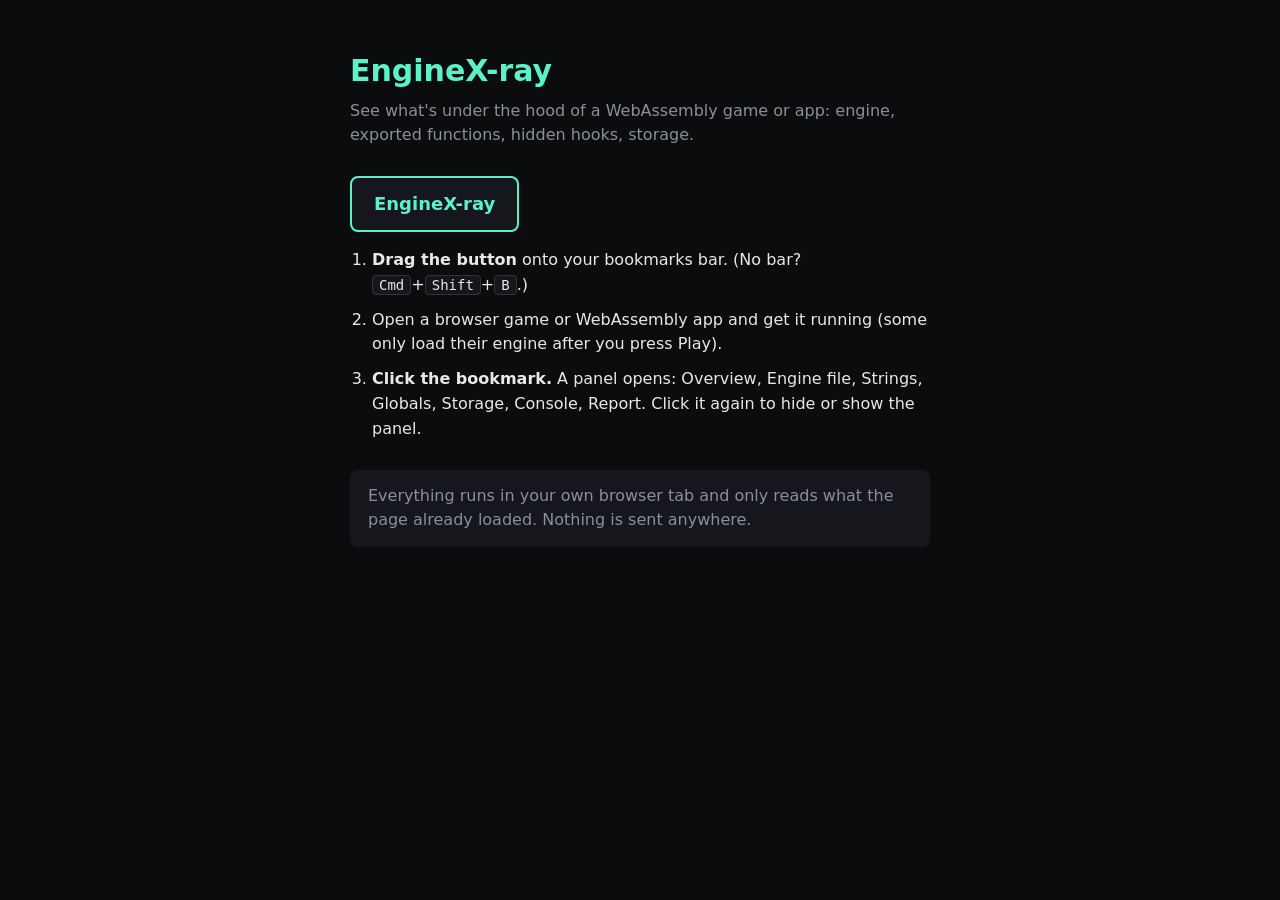
==== install.html @ 0cafe708 "Add Security tab: miner detection, privacy/fingerprinting, secret leaks - Miner: crypto-table search" ====
<!doctype html>
<html lang="en">
<head>
<meta charset="utf-8">
<meta name="viewport" content="width=device-width, initial-scale=1">
<title>EngineX-ray install</title>
<style>
  :root { --bg: #0b0c0e; --fg: #e8e8ea; --dim: #8a8f99; --accent: #5cf2c8; --card: #15171c; }
  body { margin: 0; background: var(--bg); color: var(--fg); font: 16px/1.55 system-ui, sans-serif; }
  main { max-width: 580px; margin: 48px auto; padding: 0 16px; }
  h1 { font-size: 30px; margin: 0 0 4px; color: var(--accent); }
  p.sub { color: var(--dim); margin: 0 0 28px; }
  a.bm { display: inline-block; padding: 12px 22px; background: var(--card); color: var(--accent); border: 2px solid var(--accent);
         border-radius: 8px; font-weight: 750; font-size: 18px; text-decoration: none; cursor: grab; }
  ol { padding-left: 22px; } li { margin: 10px 0; }
  kbd { background: var(--card); border: 1px solid #333; border-radius: 4px; padding: 1px 6px; font-size: 14px; }
  .card { background: var(--card); border-radius: 8px; padding: 14px 18px; margin-top: 28px; color: var(--dim); }
</style>
</head>
<body>
<main>
  <h1>EngineX-ray</h1>
  <p class="sub">See what's under the hood of a WebAssembly game or app: engine, exported functions, hidden hooks, storage.</p>
  <p><a class="bm" href="javascript:%28%28%29%20%3D%3E%20%7B%0Aconst%20KINDS%20%3D%20%5B%27function%27%2C%20%27table%27%2C%20%27memory%27%2C%20%27global%27%2C%20%27tag%27%5D%3B%0Afunction%20reader%28bytes%29%20%7B%0Alet%20pos%20%3D%200%3B%0Aconst%20r%20%3D%20%7B%0Aget%20pos%28%29%20%7B%20return%20pos%3B%20%7D%2C%20set%20pos%28p%29%20%7B%20pos%20%3D%20p%3B%20%7D%2C%0Abyte%28%29%20%7B%20if%20%28pos%20%3E%3D%20bytes.length%29%20throw%20new%20Error%28%27unexpected%20end%20of%20file%27%29%3B%20return%20bytes%5Bpos%2B%2B%5D%3B%20%7D%2C%0Au32%28%29%20%7B%20%2F%2F%20unsigned%20LEB128%0Alet%20result%20%3D%200%2C%20shift%20%3D%200%2C%20b%3B%0Ado%20%7B%20b%20%3D%20r.byte%28%29%3B%20result%20%2B%3D%20%28b%20%26%200x7f%29%20%2A%202%20%2A%2A%20shift%3B%20shift%20%2B%3D%207%3B%20%7D%20while%20%28b%20%26%200x80%29%3B%0Areturn%20result%3B%0A%7D%2C%0AskipLeb%28%29%20%7B%20while%20%28r.byte%28%29%20%26%200x80%29%3B%20%7D%2C%0Abytes%28n%29%20%7B%20const%20out%20%3D%20bytes.subarray%28pos%2C%20pos%20%2B%20n%29%3B%20pos%20%2B%3D%20n%3B%20return%20out%3B%20%7D%2C%0Aname%28%29%20%7B%20return%20new%20TextDecoder%28%29.decode%28r.bytes%28r.u32%28%29%29%29%3B%20%7D%2C%0Alimits%28%29%20%7B%0Aconst%20flags%20%3D%20r.byte%28%29%3B%0Aconst%20min%20%3D%20r.u32%28%29%2C%20max%20%3D%20flags%20%26%201%20%3F%20r.u32%28%29%20%3A%20null%3B%0Areturn%20%7B%20min%2C%20max%2C%20shared%3A%20%21%21%28flags%20%26%202%29%2C%20is64%3A%20%21%21%28flags%20%26%204%29%20%7D%3B%0A%7D%2C%0AconstExpr%28%29%20%7B%0Afor%20%28%3B%3B%29%20%7B%0Aconst%20op%20%3D%20r.byte%28%29%3B%0Aif%20%28op%20%3D%3D%3D%200x0b%29%20return%3B%0Aif%20%28op%20%3D%3D%3D%200x41%20%7C%7C%20op%20%3D%3D%3D%200x42%20%7C%7C%20op%20%3D%3D%3D%200x23%20%7C%7C%20op%20%3D%3D%3D%200xd2%29%20r.skipLeb%28%29%3B%0Aelse%20if%20%28op%20%3D%3D%3D%200x43%29%20pos%20%2B%3D%204%3B%0Aelse%20if%20%28op%20%3D%3D%3D%200x44%29%20pos%20%2B%3D%208%3B%0Aelse%20if%20%28op%20%3D%3D%3D%200xd0%29%20r.byte%28%29%3B%0Aelse%20if%20%28op%20%3D%3D%3D%200xfd%29%20%7B%20r.skipLeb%28%29%3B%20pos%20%2B%3D%2016%3B%20%7D%20%2F%2F%20v128.const%0A%7D%0A%7D%2C%0A%7D%3B%0Areturn%20r%3B%0A%7D%0Afunction%20parseWasm%28buffer%29%20%7B%0Aconst%20bytes%20%3D%20buffer%20instanceof%20Uint8Array%20%3F%20buffer%20%3A%20new%20Uint8Array%28buffer%29%3B%0Aif%20%28bytes%5B0%5D%20%21%3D%3D%200%20%7C%7C%20bytes%5B1%5D%20%21%3D%3D%200x61%20%7C%7C%20bytes%5B2%5D%20%21%3D%3D%200x73%20%7C%7C%20bytes%5B3%5D%20%21%3D%3D%200x6d%29%20throw%20new%20Error%28%27not%20a%20WebAssembly%20file%27%29%3B%0Aconst%20r%20%3D%20reader%28bytes%29%3B%0Ar.pos%20%3D%204%3B%0Aconst%20version%20%3D%20bytes%5B4%5D%20%7C%20bytes%5B5%5D%20%3C%3C%208%20%7C%20bytes%5B6%5D%20%3C%3C%2016%20%7C%20bytes%5B7%5D%20%3C%3C%2024%3B%0Ar.pos%20%3D%208%3B%0Aconst%20out%20%3D%20%7B%0Asize%3A%20bytes.length%2C%20version%2C%20imports%3A%20%5B%5D%2C%20exports%3A%20%5B%5D%2C%20memories%3A%20%5B%5D%2C%20tables%3A%200%2C%20globals%3A%200%2C%0Afunctions%3A%20%7B%20imported%3A%200%2C%20defined%3A%200%20%7D%2C%20customSections%3A%20%5B%5D%2C%20data%3A%20%5B%5D%2C%20dataBytes%3A%200%2C%20functionNames%3A%200%2C%20names%3A%20%5B%5D%2C%0Asections%3A%20%5B%5D%2C%0A%7D%3B%0Awhile%20%28r.pos%20%3C%20bytes.length%29%20%7B%0Aconst%20id%20%3D%20r.byte%28%29%2C%20len%20%3D%20r.u32%28%29%2C%20start%20%3D%20r.pos%2C%20end%20%3D%20start%20%2B%20len%3B%0Aout.sections.push%28%7B%20id%2C%20size%3A%20len%20%7D%29%3B%0Atry%20%7B%0Aif%20%28id%20%3D%3D%3D%200%29%20%7B%0Aconst%20name%20%3D%20r.name%28%29%3B%0Aout.customSections.push%28%7B%20name%2C%20size%3A%20end%20-%20r.pos%20%7D%29%3B%0Aif%20%28name%20%3D%3D%3D%20%27name%27%29%20%7B%20out.names%20%3D%20readFunctionNames%28r%2C%20end%29%3B%20out.functionNames%20%3D%20out.names.length%3B%20%7D%0A%7D%20else%20if%20%28id%20%3D%3D%3D%202%29%20%7B%0Afor%20%28let%20n%20%3D%20r.u32%28%29%3B%20n--%3B%29%20%7B%0Aconst%20module%20%3D%20r.name%28%29%2C%20field%20%3D%20r.name%28%29%2C%20kind%20%3D%20r.byte%28%29%3B%0Aconst%20imp%20%3D%20%7B%20module%2C%20name%3A%20field%2C%20kind%3A%20KINDS%5Bkind%5D%20%3F%3F%20%60kind%24%7Bkind%7D%60%20%7D%3B%0Aif%20%28kind%20%3D%3D%3D%200%29%20%7B%20r.skipLeb%28%29%3B%20out.functions.imported%2B%2B%3B%20%7D%0Aelse%20if%20%28kind%20%3D%3D%3D%201%29%20%7B%20r.byte%28%29%3B%20r.limits%28%29%3B%20%7D%0Aelse%20if%20%28kind%20%3D%3D%3D%202%29%20%7B%20imp.limits%20%3D%20r.limits%28%29%3B%20out.memories.push%28%7B%20...imp.limits%2C%20imported%3A%20%60%24%7Bmodule%7D.%24%7Bfield%7D%60%20%7D%29%3B%20%7D%0Aelse%20if%20%28kind%20%3D%3D%3D%203%29%20%7B%20r.byte%28%29%3B%20r.byte%28%29%3B%20%7D%0Aelse%20if%20%28kind%20%3D%3D%3D%204%29%20%7B%20r.byte%28%29%3B%20r.skipLeb%28%29%3B%20%7D%0Aout.imports.push%28imp%29%3B%0A%7D%0A%7D%20else%20if%20%28id%20%3D%3D%3D%203%29%20%7B%0Aout.functions.defined%20%3D%20r.u32%28%29%3B%0A%7D%20else%20if%20%28id%20%3D%3D%3D%204%29%20%7B%0Aout.tables%20%2B%3D%20r.u32%28%29%3B%0A%7D%20else%20if%20%28id%20%3D%3D%3D%205%29%20%7B%0Afor%20%28let%20n%20%3D%20r.u32%28%29%3B%20n--%3B%29%20out.memories.push%28r.limits%28%29%29%3B%0A%7D%20else%20if%20%28id%20%3D%3D%3D%206%29%20%7B%0Aout.globals%20%2B%3D%20r.u32%28%29%3B%0A%7D%20else%20if%20%28id%20%3D%3D%3D%207%29%20%7B%0Afor%20%28let%20n%20%3D%20r.u32%28%29%3B%20n--%3B%29%20%7B%0Aconst%20name%20%3D%20r.name%28%29%2C%20kind%20%3D%20r.byte%28%29%2C%20index%20%3D%20r.u32%28%29%3B%0Aout.exports.push%28%7B%20name%2C%20kind%3A%20KINDS%5Bkind%5D%20%3F%3F%20%60kind%24%7Bkind%7D%60%2C%20index%20%7D%29%3B%0A%7D%0A%7D%20else%20if%20%28id%20%3D%3D%3D%2011%29%20%7B%0Afor%20%28let%20n%20%3D%20r.u32%28%29%3B%20n--%3B%29%20%7B%0Aconst%20flags%20%3D%20r.u32%28%29%3B%0Aif%20%28flags%20%3D%3D%3D%202%29%20r.u32%28%29%3B%0Aif%20%28flags%20%21%3D%3D%201%29%20r.constExpr%28%29%3B%0Aconst%20size%20%3D%20r.u32%28%29%3B%0Aout.data.push%28%7B%20start%3A%20r.pos%2C%20size%20%7D%29%3B%0Aout.dataBytes%20%2B%3D%20size%3B%0Ar.pos%20%2B%3D%20size%3B%0A%7D%0A%7D%0A%7D%20catch%20%28e%29%20%7B%0Aout.warning%20%3D%20%60section%20%24%7Bid%7D%20could%20not%20be%20read%20fully%20%28%24%7Be.message%7D%29%60%3B%0A%7D%0Ar.pos%20%3D%20end%3B%0A%7D%0Aout.bytes%20%3D%20bytes%3B%20%2F%2F%20kept%20for%20string%20search%0Areturn%20out%3B%0A%7D%0Afunction%20readFunctionNames%28r%2C%20end%2C%20cap%20%3D%20200000%29%20%7B%0Awhile%20%28r.pos%20%3C%20end%29%20%7B%0Aconst%20sub%20%3D%20r.byte%28%29%2C%20len%20%3D%20r.u32%28%29%2C%20next%20%3D%20r.pos%20%2B%20len%3B%0Aif%20%28sub%20%3D%3D%3D%201%29%20%7B%0Aconst%20names%20%3D%20%5B%5D%3B%0Afor%20%28let%20n%20%3D%20r.u32%28%29%3B%20n--%20%26%26%20names.length%20%3C%20cap%3B%29%20%7B%20r.u32%28%29%3B%20names.push%28r.name%28%29%29%3B%20%7D%0Areturn%20names%3B%0A%7D%0Ar.pos%20%3D%20next%3B%0A%7D%0Areturn%20%5B%5D%3B%0A%7D%0Afunction%20findStrings%28mod%2C%20%7B%20minLength%20%3D%206%2C%20filter%20%3D%20null%2C%20limit%20%3D%20500%20%7D%20%3D%20%7B%7D%29%20%7B%0Aconst%20ranges%20%3D%20mod.data.length%20%3F%20mod.data%20%3A%20%5B%7B%20start%3A%200%2C%20size%3A%20mod.bytes.length%20%7D%5D%3B%0Aconst%20test%20%3D%20%21filter%20%3F%20%28%29%20%3D%3E%20true%20%3A%20filter%20instanceof%20RegExp%20%3F%20s%20%3D%3E%20filter.test%28s%29%20%3A%20s%20%3D%3E%20s.toLowerCase%28%29.includes%28String%28filter%29.toLowerCase%28%29%29%3B%0Aconst%20found%20%3D%20%5B%5D%2C%20seen%20%3D%20new%20Set%28%29%3B%0Alet%20total%20%3D%200%3B%0Afor%20%28const%20%7B%20start%2C%20size%20%7D%20of%20ranges%29%20%7B%0Alet%20runStart%20%3D%20-1%3B%0Afor%20%28let%20i%20%3D%20start%2C%20endAt%20%3D%20start%20%2B%20size%3B%20i%20%3C%3D%20endAt%3B%20i%2B%2B%29%20%7B%0Aconst%20c%20%3D%20i%20%3C%20endAt%20%3F%20mod.bytes%5Bi%5D%20%3A%200%3B%0Aconst%20printable%20%3D%20c%20%3E%3D%200x20%20%26%26%20c%20%3C%200x7f%20%7C%7C%20c%20%3D%3D%3D%200x09%3B%0Aif%20%28printable%29%20%7B%20if%20%28runStart%20%3C%200%29%20runStart%20%3D%20i%3B%20continue%3B%20%7D%0Aif%20%28runStart%20%3E%3D%200%20%26%26%20i%20-%20runStart%20%3E%3D%20minLength%29%20%7B%0Atotal%2B%2B%3B%0Aif%20%28found.length%20%3C%20limit%29%20%7B%0Aconst%20s%20%3D%20String.fromCharCode%28...mod.bytes.subarray%28runStart%2C%20Math.min%28i%2C%20runStart%20%2B%20400%29%29%29%3B%0Aif%20%28%21seen.has%28s%29%20%26%26%20test%28s%29%29%20%7B%20seen.add%28s%29%3B%20found.push%28s%29%3B%20%7D%0A%7D%0A%7D%0ArunStart%20%3D%20-1%3B%0A%7D%0A%7D%0Areturn%20%7B%20strings%3A%20found%2C%20total%20%7D%3B%0A%7D%0Aconst%20RULES%20%3D%20%5B%0A%7B%0Aengine%3A%20%27Unity%20WebGL%27%2C%0Atest%3A%20%28m%2C%20g%2C%20s%29%20%3D%3E%20%5B%0Ag.has%28%27createUnityInstance%27%29%20%26%26%20%27page%20has%20createUnityInstance%28%29%27%2C%0Ag.has%28%27unityInstance%27%29%20%26%26%20%27page%20has%20unityInstance%27%2C%0As.some%28x%20%3D%3E%20%2FUnityLoader%7Cunity%5C.framework%7CUnityEngine%2Fi.test%28x%29%29%20%26%26%20%27strings%20mention%20Unity%27%2C%0A%5D%2C%0A%7D%2C%0A%7B%0Aengine%3A%20%27Godot%27%2C%0Atest%3A%20%28m%2C%20g%2C%20s%29%20%3D%3E%20%5B%0Ag.has%28%27Engine%27%29%20%26%26%20typeof%20window.Engine%3F.isWebGLAvailable%20%3D%3D%3D%20%27function%27%20%26%26%20%27page%20has%20Godot%20Engine%20class%27%2C%0Am.imports.some%28i%20%3D%3E%20%2F%5Egodot%2Fi.test%28i.name%29%29%20%26%26%20%27imports%20named%20godot%2A%27%2C%0As.some%28x%20%3D%3E%20%2Fgodot%2Fi.test%28x%29%29%20%26%26%20%27strings%20mention%20Godot%27%2C%0A%5D%2C%0A%7D%2C%0A%7B%0Aengine%3A%20%27Rust%20%28wasm-bindgen%29%27%2C%0Atest%3A%20m%20%3D%3E%20%5B%0Am.imports.some%28i%20%3D%3E%20i.name.startsWith%28%27__wbg_%27%29%20%7C%7C%20i.name.startsWith%28%27__wbindgen%27%29%29%20%26%26%20%27imports%20__wbg_%2A%20%2F%20__wbindgen%2A%27%2C%0Am.imports.some%28i%20%3D%3E%20%2F_bg%5C.js%24%7C__wbindgen_placeholder__%2F.test%28i.module%29%29%20%26%26%20%27import%20module%20is%20a%20%2A_bg.js%20shim%27%2C%0Am.exports.some%28e%20%3D%3E%20e.name.startsWith%28%27__wbindgen%27%29%29%20%26%26%20%27exports%20__wbindgen%2A%27%2C%0A%5D%2C%0A%7D%2C%0A%7B%0Aengine%3A%20%27Go%27%2C%0Atest%3A%20m%20%3D%3E%20%5B%0Am.imports.some%28i%20%3D%3E%20i.module%20%3D%3D%3D%20%27go%27%20%7C%7C%20i.module%20%3D%3D%3D%20%27gojs%27%29%20%26%26%20%27imports%20from%20%22go%22%2F%22gojs%22%27%2C%0Am.exports.some%28e%20%3D%3E%20e.name%20%3D%3D%3D%20%27run%27%20%7C%7C%20e.name%20%3D%3D%3D%20%27resume%27%29%20%26%26%20m.imports.some%28i%20%3D%3E%20%2Fruntime%5C.%2F.test%28i.name%29%29%20%26%26%20%27Go%20runtime%20imports%27%2C%0A%5D%2C%0A%7D%2C%0A%7B%0Aengine%3A%20%27Emscripten%20%28C%2FC%2B%2B%29%27%2C%0Atest%3A%20%28m%2C%20g%29%20%3D%3E%20%5B%0Am.imports.some%28i%20%3D%3E%20%2F%5E%28emscripten_%7C__syscall_%7C_emscripten_%29%2F.test%28i.name%29%29%20%26%26%20%27imports%20emscripten_%2A%20%2F%20__syscall_%2A%27%2C%0Am.imports.some%28i%20%3D%3E%20i.module%20%3D%3D%3D%20%27wasi_snapshot_preview1%27%29%20%26%26%20%27uses%20WASI%20imports%20%28fd_write%2C%20...%29%27%2C%0Am.exports.some%28e%20%3D%3E%20%2F%5E%28_%3Fmalloc%7C_%3Ffree%7CstackAlloc%7C__wasm_call_ctors%29%24%2F.test%28e.name%29%29%20%26%26%20%27exports%20malloc%2Ffree%2F__wasm_call_ctors%27%2C%0Ag.has%28%27Module%27%29%20%26%26%20%27page%20has%20a%20global%20Module%27%2C%0A%5D%2C%0A%7D%2C%0A%5D%3B%0Afunction%20detectEngine%28mod%2C%20globals%2C%20strings%29%20%7B%0Aconst%20g%20%3D%20new%20Set%28globals.map%28x%20%3D%3E%20x.name%29%29%3B%0Aconst%20results%20%3D%20RULES.map%28rule%20%3D%3E%20%28%7B%20engine%3A%20rule.engine%2C%20evidence%3A%20rule.test%28mod%2C%20g%2C%20strings%29.filter%28Boolean%29%20%7D%29%29%0A.filter%28r%20%3D%3E%20r.evidence.length%29%0A.sort%28%28a%2C%20b%29%20%3D%3E%20b.evidence.length%20-%20a.evidence.length%29%3B%0Aconst%20top%20%3D%20results%5B0%5D%3B%0Areturn%20%7B%20best%3A%20top%20%3F%20top.engine%20%3A%20%27Unknown%27%2C%20matches%3A%20results%20%7D%3B%0A%7D%0Afunction%20interestingExports%28mod%29%20%7B%0Aconst%20groups%20%3D%20%7B%0A%27Engine%20API%20%28custom%20exports%29%27%3A%20e%20%3D%3E%20%21%2F%5E%28_%3F%28malloc%7Cfree%7Cmemcpy%7Cmemset%7Cstrlen%29%7C__%7Cdyn%28Call%29%3F_%7Cstack%7Cemscripten_%7C_emscripten%7C_%3Ffflush%7C_%3FsetThrew%7C__errno%7C_%3Fhtons%7C_%3Fntohs%7C_%3Fhtonl%7Corig%5C%24%29%2F.test%28e.name%29%20%26%26%20e.kind%20%3D%3D%3D%20%27function%27%2C%0A%27Memory%20and%20tables%27%3A%20e%20%3D%3E%20e.kind%20%3D%3D%3D%20%27memory%27%20%7C%7C%20e.kind%20%3D%3D%3D%20%27table%27%2C%0A%27Runtime%20%2F%20toolchain%27%3A%20e%20%3D%3E%20%2F%5E%28__%7Cdyn%7Cstack%7Cemscripten_%7C_emscripten%29%2F.test%28e.name%29%2C%0A%7D%3B%0Aconst%20out%20%3D%20%7B%7D%3B%0Afor%20%28const%20%5Blabel%2C%20test%5D%20of%20Object.entries%28groups%29%29%20out%5Blabel%5D%20%3D%20mod.exports.filter%28test%29.map%28e%20%3D%3E%20%60%24%7Be.name%7D%20%28%24%7Be.kind%7D%29%60%29%3B%0Areturn%20out%3B%0A%7D%0Afunction%20bridgeFunctions%28mod%29%20%7B%0Aconst%20names%20%3D%20new%20Set%28%29%3B%0Afor%20%28const%20i%20of%20mod.imports%29%20%7B%0Aif%20%28i.kind%20%21%3D%3D%20%27function%27%29%20continue%3B%0Aconst%20bindgen%20%3D%20%2F%5E__wbg_%28.%2B%3F%29%28_%5B0-9a-f%5D%7B16%7D%29%3F%24%2F.exec%28i.name%29%3B%0Aif%20%28bindgen%29%20%7B%20names.add%28bindgen%5B1%5D%29%3B%20continue%3B%20%7D%0Aif%20%28i.module%20%3D%3D%3D%20%27env%27%20%26%26%20%21%2F%5E%28invoke_%7C__syscall_%7C_%3Femscripten_%7C__cxa_%7C_tzset%7C_mmap%7C_munmap%7C_abort%7Cabort%7C_localtime%7C__assert%7C_gmtime%7C_setitimer%7C_dlopen%7C_dlsym%29%2F.test%28i.name%29%29%20names.add%28i.name%29%3B%0A%7D%0Areturn%20%5B...names%5D.sort%28%29%3B%0A%7D%0Aconst%20STRING_PRESETS%20%3D%20%7B%0A%27Settings%20%2F%20cvars%27%3A%20%2F%5E%5Ba-z%5D%5Ba-z0-9%5D%2A_%5Ba-z0-9_%5D%7B2%2C%7D%24%2F%2C%0A%27File%20paths%27%3A%20%2F%5C.%28cfg%7Cjson%7Cini%7Ctxt%7Cgsc%7Ccsc%7Clua%7Cjs%7Cff%7Cpak%7Cpk3%7Ciwd%7Cbin%7Cdat%7Cpng%7Cwav%7Cogg%29%5Cb%7C%5C%2F%5B%5Cw.-%5D%2B%5C%2F%2Fi%2C%0A%27Commands%20%28%2Bset%2C%20exec%2C%20...%29%27%3A%20%2F%5E%5C%2B%3F%28set%7Cseta%7Cexec%7Cbind%7Cmap%7Cdevmap%7Cconnect%7Ccmd%29%5Cb%7C%25s%7Ccommand%2Fi%2C%0A%27Mod%20%2F%20script%20hooks%27%3A%20%2Fmod%7Chook%7Cscript%7Cplugin%7Clua%7Caddon%2Fi%2C%0A%27Errors%20and%20asserts%27%3A%20%2Ferror%7Cfail%7Cassert%7Ccannot%7Ccould%20not%7Cinvalid%2Fi%2C%0A%27URLs%27%3A%20%2Fhttps%3F%3A%5C%2F%5C%2F%2F%2C%0A%7D%3B%0Afunction%20wasmUrls%28%29%20%7B%0Aconst%20urls%20%3D%20performance.getEntriesByType%28%27resource%27%29.map%28e%20%3D%3E%20e.name%29.filter%28u%20%3D%3E%20%2F%5C.wasm%28%5C%3F%7C%23%7C%24%29%2Fi.test%28u%29%29%3B%0Areturn%20%5B...new%20Set%28urls%29%5D%3B%0A%7D%0Aconst%20SELF_URL%20%3D%20%28document.currentScript%3F.src%20%3F%3F%20%27%27%29.split%28%27%3F%27%29%5B0%5D%3B%0Aasync%20function%20scriptHints%28%29%20%7B%0Aconst%20scripts%20%3D%20performance.getEntriesByType%28%27resource%27%29%0A.filter%28e%20%3D%3E%20e.initiatorType%20%3D%3D%3D%20%27script%27%20%26%26%20new%20URL%28e.name%29.origin%20%3D%3D%3D%20location.origin%29.map%28e%20%3D%3E%20e.name%29%3B%0Afor%20%28const%20s%20of%20document.scripts%29%20if%20%28s.src%20%26%26%20new%20URL%28s.src%29.origin%20%3D%3D%3D%20location.origin%29%20scripts.push%28s.src%29%3B%0Aconst%20wasm%20%3D%20new%20Map%28%29%2C%20workers%20%3D%20new%20Set%28%29%2C%20texts%20%3D%20%5B%5D%3B%0Aconst%20queue%20%3D%20%5B...new%20Set%28scripts%29%5D.filter%28u%20%3D%3E%20%21%28SELF_URL%20%26%26%20u.split%28%27%3F%27%29%5B0%5D%20%3D%3D%3D%20SELF_URL%29%29.slice%280%2C%2025%29%2C%20done%20%3D%20new%20Set%28%29%3B%0Awhile%20%28queue.length%20%26%26%20done.size%20%3C%2040%29%20%7B%0Aconst%20src%20%3D%20queue.shift%28%29%3B%0Aif%20%28done.has%28src%29%29%20continue%3B%20done.add%28src%29%3B%0Alet%20text%20%3D%20%27%27%3B%0Atry%20%7B%20text%20%3D%20await%20%28await%20fetch%28src%29%29.text%28%29%3B%20%7D%20catch%20%7B%20continue%3B%20%7D%0Aif%20%28text.length%20%3E%205e6%29%20continue%3B%0Atexts.push%28%5Bsrc.split%28%27%2F%27%29.pop%28%29.split%28%27%3F%27%29%5B0%5D%20%7C%7C%20src%2C%20text%5D%29%3B%0Afor%20%28const%20m%20of%20text.matchAll%28%2F%5B%22%27%60%5D%28%5B%5E%22%27%60%5Cs%5D%2A%3F%5C.wasm%29%5B%5E%22%27%60%5Cs%5D%2A%5B%22%27%60%5D%2Fg%29%29%20%7B%0Aconst%20raw%20%3D%20m%5B1%5D%2C%20plain%20%3D%20raw.replace%28%2F%5C%24%5C%7B%5B%5E%7D%5D%2A%5C%7D%2Fg%2C%20%27%27%29.replace%28%2F-%2B%28%3F%3D%5C.wasm%24%29%2F%2C%20%27%27%29%3B%0Atry%20%7B%20wasm.set%28new%20URL%28plain%2C%20src%29.href%2C%20%7B%20from%3A%20src.split%28%27%2F%27%29.pop%28%29.split%28%27%3F%27%29%5B0%5D%2C%20raw%2C%20guessed%3A%20raw%20%21%3D%3D%20plain%20%7D%29%3B%20%7D%20catch%20%7B%7D%0A%7D%0Afor%20%28const%20m%20of%20text.matchAll%28%2Fnew%20%28%3F%3AShared%29%3FWorker%5C%28%5Cs%2A%28%3F%3Anew%20URL%5C%28%29%3F%5Cs%2A%5B%22%27%60%5D%28%5B%5E%22%27%60%5D%2B%29%5B%22%27%60%5D%2Fg%29%29%20%7B%0Aworkers.add%28m%5B1%5D%29%3B%0Atry%20%7B%20const%20u%20%3D%20new%20URL%28m%5B1%5D.replace%28%2F%5C%24%5C%7B%5B%5E%7D%5D%2A%5C%7D%2Fg%2C%20%27%27%29%2C%20src%29%3B%20if%20%28u.origin%20%3D%3D%3D%20location.origin%29%20queue.push%28u.href%29%3B%20%7D%20catch%20%7B%7D%20%2F%2F%20read%20worker%20code%20too%0A%7D%0A%7D%0Areturn%20%7B%20wasm%3A%20%5B...wasm%5D.map%28%28%5Burl%2C%20info%5D%29%20%3D%3E%20%28%7B%20url%2C%20...info%20%7D%29%29%2C%20workers%3A%20%5B...workers%5D%2C%20texts%20%7D%3B%0A%7D%0Aasync%20function%20fetchWasm%28url%29%20%7B%0Aconst%20res%20%3D%20await%20fetch%28url%29%3B%0Aif%20%28%21res.ok%29%20throw%20new%20Error%28%60HTTP%20%24%7Bres.status%7D%20for%20%24%7Burl%7D%60%29%3B%0Areturn%20new%20Uint8Array%28await%20res.arrayBuffer%28%29%29%3B%0A%7D%0Afunction%20pageGlobals%28%29%20%7B%0Alet%20baseline%20%3D%20new%20Set%28%29%3B%0Atry%20%7B%0Aconst%20frame%20%3D%20document.createElement%28%27iframe%27%29%3B%0Aframe.style.display%20%3D%20%27none%27%3B%0Adocument.documentElement.append%28frame%29%3B%0Abaseline%20%3D%20new%20Set%28Object.getOwnPropertyNames%28frame.contentWindow%29%29%3B%0Aframe.remove%28%29%3B%0A%7D%20catch%20%7B%7D%0Aconst%20out%20%3D%20%5B%5D%3B%0Afor%20%28const%20name%20of%20Object.getOwnPropertyNames%28window%29%29%20%7B%0Aif%20%28baseline.has%28name%29%20%7C%7C%20%2F%5E%28on%7Cwebkit%29%2F.test%28name%29%20%7C%7C%20name%20%3D%3D%3D%20%27EngineXray%27%29%20continue%3B%0Alet%20value%2C%20type%3B%0Atry%20%7B%20value%20%3D%20window%5Bname%5D%3B%20type%20%3D%20describeType%28value%29%3B%20%7D%20catch%20%7B%20type%20%3D%20%27unreadable%27%3B%20%7D%0Aout.push%28%7B%20name%2C%20type%2C%20notes%3A%20notesFor%28name%2C%20value%29%20%7D%29%3B%0A%7D%0Areturn%20out.sort%28%28a%2C%20b%29%20%3D%3E%20b.notes.length%20-%20a.notes.length%20%7C%7C%20a.name.localeCompare%28b.name%29%29%3B%0A%7D%0Afunction%20describeType%28v%29%20%7B%0Aif%20%28v%20%3D%3D%3D%20null%29%20return%20%27null%27%3B%0Aif%20%28typeof%20v%20%3D%3D%3D%20%27function%27%29%20return%20%2F%5Eclass%5Cb%2F.test%28Function.prototype.toString.call%28v%29%29%20%3F%20%27class%27%20%3A%20%27function%27%3B%0Aif%20%28typeof%20v%20%21%3D%3D%20%27object%27%29%20return%20typeof%20v%3B%0Aif%20%28v%20instanceof%20WebAssembly.Memory%29%20return%20%60WebAssembly.Memory%20%28%24%7BMath.round%28v.buffer.byteLength%20%2F%201048576%29%7D%20MB%29%60%3B%0Aif%20%28v%20instanceof%20WebAssembly.Instance%29%20return%20%27WebAssembly.Instance%27%3B%0Aif%20%28Array.isArray%28v%29%29%20return%20%60array%5B%24%7Bv.length%7D%5D%60%3B%0Areturn%20%27object%27%20%2B%20%28v.constructor%20%26%26%20v.constructor%20%21%3D%3D%20Object%20%3F%20%60%20%28%24%7Bv.constructor.name%7D%29%60%20%3A%20%27%27%29%3B%0A%7D%0Afunction%20notesFor%28name%2C%20v%29%20%7B%0Aconst%20notes%20%3D%20%5B%5D%3B%0Aif%20%28%2F%5E__%2F.test%28name%29%29%20notes.push%28%27double-underscore%20name%3A%20often%20a%20hidden%20hook%20or%20debug%20switch%27%29%3B%0Aif%20%28%2Fmodule%7Cengine%7Cgame%7Cwasm%7Cunity%7Cgodot%7Cemscripten%7Cplayer%7Clevel%7Cmod%2Fi.test%28name%29%29%20notes.push%28%27engine-related%20name%27%29%3B%0Aif%20%28v%20%26%26%20typeof%20v%20%3D%3D%3D%20%27object%27%29%20%7B%0Alet%20keys%20%3D%20%5B%5D%3B%0Atry%20%7B%20keys%20%3D%20Object.keys%28v%29.slice%280%2C%20400%29%3B%20%7D%20catch%20%7B%7D%0Aif%20%28keys.some%28k%20%3D%3E%20%2F%5EHEAP%28U8%7C8%7C32%7CF32%29%24%2F.test%28k%29%29%20%7C%7C%20v.HEAPU8%29%20notes.push%28%27looks%20like%20an%20Emscripten%20Module%20%28has%20HEAP%20views%29%27%29%3B%0Aif%20%28typeof%20v.readdir%20%3D%3D%3D%20%27function%27%20%26%26%20typeof%20v.writeFile%20%3D%3D%3D%20%27function%27%29%20notes.push%28%27looks%20like%20an%20Emscripten%20FS%20%28virtual%20file%20system%29%27%29%3B%0Aif%20%28typeof%20v.callMain%20%3D%3D%3D%20%27function%27%29%20notes.push%28%27has%20callMain%28%29%3A%20the%20engine%5C%27s%20main%28%29%20with%20command-line%20arguments%27%29%3B%0Aif%20%28typeof%20v.SendMessage%20%3D%3D%3D%20%27function%27%29%20notes.push%28%27has%20SendMessage%28%29%3A%20Unity%5C%27s%20JS%20%E2%86%92%20C%23%20bridge%27%29%3B%0Afor%20%28const%20k%20of%20keys%29%20%7B%0Alet%20x%3B%20try%20%7B%20x%20%3D%20v%5Bk%5D%3B%20%7D%20catch%20%7B%20continue%3B%20%7D%0Aif%20%28x%20instanceof%20WebAssembly.Memory%29%20%7B%20notes.push%28%60.%24%7Bk%7D%20is%20the%20engine%27s%20memory%60%29%3B%20break%3B%20%7D%0Aif%20%28x%20instanceof%20WebAssembly.Instance%29%20%7B%20notes.push%28%60.%24%7Bk%7D%20is%20a%20WebAssembly%20instance%60%29%3B%20break%3B%20%7D%0Aif%20%28typeof%20x%20%3D%3D%3D%20%27function%27%20%26%26%20%2F%5E_%3F%5BA-Z%5D%7B2%2C%7D_%2F.test%28k%29%29%20%7B%20notes.push%28%60.%24%7Bk%7D%28%29%3A%20exported%20engine%20function%60%29%3B%20break%3B%20%7D%0A%7D%0Aconst%20hooky%20%3D%20keys.filter%28k%20%3D%3E%20%2Fcommand%7Cparity%7Cflow%7Chook%7Ccallback%7Chandler%2Fi.test%28k%29%29%3B%0Aif%20%28hooky.length%29%20notes.push%28%27has%20hook-like%20properties%3A%20%27%20%2B%20hooky.slice%280%2C%205%29.join%28%27%2C%20%27%29%29%3B%0A%7D%0Areturn%20notes%3B%0A%7D%0Aasync%20function%20storageReport%28%29%20%7B%0Aconst%20out%20%3D%20%7B%20estimate%3A%20null%2C%20opfs%3A%20%5B%5D%2C%20indexedDB%3A%20%5B%5D%2C%20localStorage%3A%20%5B%5D%2C%20caches%3A%20%5B%5D%20%7D%3B%0Atry%20%7B%0Aconst%20e%20%3D%20await%20navigator.storage.estimate%28%29%3B%0Aout.estimate%20%3D%20%7B%20usage%3A%20e.usage%2C%20quota%3A%20e.quota%2C%20details%3A%20e.usageDetails%20%3F%3F%20null%20%7D%3B%0A%7D%20catch%20%7B%7D%0Atry%20%7B%0Aconst%20root%20%3D%20await%20navigator.storage.getDirectory%28%29%3B%0Afor%20await%20%28const%20%5Bname%2C%20handle%5D%20of%20root.entries%28%29%29%20out.opfs.push%28%7B%20name%2C%20...%28await%20walk%28handle%29%29%20%7D%29%3B%0A%7D%20catch%20%28e%29%20%7B%20out.opfsError%20%3D%20String%28e.message%20%7C%7C%20e%29%3B%20%7D%0Atry%20%7B%20out.indexedDB%20%3D%20%28await%20indexedDB.databases%28%29%29.map%28d%20%3D%3E%20%60%24%7Bd.name%7D%20%28v%24%7Bd.version%7D%29%60%29%3B%20%7D%20catch%20%7B%7D%0Atry%20%7B%0Afor%20%28let%20i%20%3D%200%3B%20i%20%3C%20localStorage.length%3B%20i%2B%2B%29%20%7B%0Aconst%20k%20%3D%20localStorage.key%28i%29%3B%0Aout.localStorage.push%28%7B%20key%3A%20k%2C%20bytes%3A%20%28localStorage.getItem%28k%29%20%3F%3F%20%27%27%29.length%20%7D%29%3B%0A%7D%0A%7D%20catch%20%7B%7D%0Atry%20%7B%20out.caches%20%3D%20await%20caches.keys%28%29%3B%20%7D%20catch%20%7B%7D%0Areturn%20out%3B%0A%7D%0Aasync%20function%20walk%28handle%2C%20depth%20%3D%200%2C%20budget%20%3D%20%7B%20files%3A%208000%20%7D%29%20%7B%0Aif%20%28handle.kind%20%3D%3D%3D%20%27file%27%29%20%7B%0Atry%20%7B%20return%20%7B%20kind%3A%20%27file%27%2C%20bytes%3A%20%28await%20handle.getFile%28%29%29.size%2C%20files%3A%201%20%7D%3B%20%7D%20catch%20%7B%20return%20%7B%20kind%3A%20%27file%27%2C%20bytes%3A%200%2C%20files%3A%201%20%7D%3B%20%7D%0A%7D%0Alet%20bytes%20%3D%200%2C%20files%20%3D%200%3B%0Aconst%20children%20%3D%20%5B%5D%3B%0Afor%20await%20%28const%20%5Bname%2C%20child%5D%20of%20handle.entries%28%29%29%20%7B%0Aif%20%28budget.files%20%3C%3D%200%29%20%7B%20children.push%28%7B%20name%3A%20%27%E2%80%A6%28stopped%20counting%29%27%2C%20kind%3A%20%27note%27%20%7D%29%3B%20break%3B%20%7D%0Aconst%20info%20%3D%20await%20walk%28child%2C%20depth%20%2B%201%2C%20budget%29%3B%0Abytes%20%2B%3D%20info.bytes%3B%20files%20%2B%3D%20info.files%3B%0Aif%20%28child.kind%20%3D%3D%3D%20%27file%27%29%20budget.files--%3B%0Aif%20%28depth%20%3C%201%29%20children.push%28%7B%20name%2C%20kind%3A%20child.kind%2C%20bytes%3A%20info.bytes%2C%20files%3A%20info.files%20%7D%29%3B%0A%7D%0Areturn%20%7B%20kind%3A%20%27directory%27%2C%20bytes%2C%20files%2C%20children%20%7D%3B%0A%7D%0Afunction%20consoleRecorder%28max%20%3D%203000%29%20%7B%0Aconst%20lines%20%3D%20%5B%5D%2C%20originals%20%3D%20%7B%7D%3B%0Alet%20on%20%3D%20false%3B%0Areturn%20%7B%0Alines%2C%0Aget%20on%28%29%20%7B%20return%20on%3B%20%7D%2C%0Astart%28%29%20%7B%0Aif%20%28on%29%20return%3B%20on%20%3D%20true%3B%0Afor%20%28const%20level%20of%20%5B%27log%27%2C%20%27info%27%2C%20%27warn%27%2C%20%27error%27%2C%20%27debug%27%5D%29%20%7B%0Aoriginals%5Blevel%5D%20%3D%20console%5Blevel%5D%3B%0Aconsole%5Blevel%5D%20%3D%20%28...args%29%20%3D%3E%20%7B%0Alet%20text%3B%20try%20%7B%20text%20%3D%20args.map%28a%20%3D%3E%20typeof%20a%20%3D%3D%3D%20%27string%27%20%3F%20a%20%3A%20JSON.stringify%28a%29%29.join%28%27%20%27%29%3B%20%7D%20catch%20%7B%20text%20%3D%20args.join%28%27%20%27%29%3B%20%7D%0Alines.push%28%7B%20t%3A%20Math.round%28performance.now%28%29%29%2C%20level%2C%20text%3A%20text.slice%280%2C%201000%29%20%7D%29%3B%0Aif%20%28lines.length%20%3E%20max%29%20lines.splice%280%2C%20lines.length%20-%20max%29%3B%0Areturn%20originals%5Blevel%5D.apply%28console%2C%20args%29%3B%0A%7D%3B%0A%7D%0A%7D%2C%0Astop%28%29%20%7B%0Aif%20%28%21on%29%20return%3B%20on%20%3D%20false%3B%0Afor%20%28const%20%5Blevel%2C%20fn%5D%20of%20Object.entries%28originals%29%29%20console%5Blevel%5D%20%3D%20fn%3B%0A%7D%2C%0A%7D%3B%0A%7D%0Aconst%20MINER_DOMAINS%20%3D%20%5B%0A%27coinhive.com%27%2C%20%27coin-hive.com%27%2C%20%27authedmine.com%27%2C%20%27crypto-loot.com%27%2C%20%27cryptoloot.pro%27%2C%20%27coinimp.com%27%2C%20%27coinimp.net%27%2C%0A%27webminepool.com%27%2C%20%27minero.cc%27%2C%20%27jsecoin.com%27%2C%20%27ppoi.org%27%2C%20%27monerominer.rocks%27%2C%20%27cryptonoter.com%27%2C%20%27coinhave.com%27%2C%0A%27webmine.cz%27%2C%20%27webmine.pro%27%2C%20%27coinpot.co%27%2C%20%27hashing.win%27%2C%20%27mineralt.io%27%2C%20%27freecontent.bid%27%2C%20%27deepminer.net%27%2C%0A%5D%3B%0Aconst%20MINER_STRONG%20%3D%20%2Fcryptonight%7Ccryptonite%7Crandomx%7Ccoinhive%7Ccoin-hive%7Ccryptoloot%7Ccrypto-loot%7Ccoinimp%7Cwebminepool%7Cdeepminer%7C%5Cbxmrig%5Cb%7Cstratum%5C%2B%28tcp%7Cssl%29%7Cmining%5C.%28subscribe%7Cnotify%7Cauthorize%29%7CgetHashesPerSecond%7ChashesPerSecond%7CsetThrottle%2Fi%3B%0Aconst%20MINER_WEAK%20%3D%20%2F%5Cbmonero%5Cb%7C%5Cbxmr%5Cb%7Chashrate%7C%5Cbnonce%5Cb.%2A%5Cbtarget%5Cb%7Cjob_id%7C%5Cbgroestl%5Cb%7C%5Cbskein%5Cb%7C%5Cbjh256%5Cb%7Cblake256%2Fi%3B%0Aconst%20POOL_URL%20%3D%20%2Fpool%7Cstratum%7Cxmr%7Cmonero%7Cminer%7Cmining%7Chashvault%7Cnanopool%7Csupportxmr%7Cminexmr%2Fi%3B%0Aconst%20STRATUM_FRAME%20%3D%20%2F%22%28method%7Ctype%29%22%5Cs%2A%3A%5Cs%2A%22%28login%7Csubmit%7Cjob%7Cgetjob%7Ckeepalived%7Cmining%5C.%5Cw%2B%29%22%2Fi%3B%0Aconst%20CRYPTO_CONSTANTS%20%3D%20%5B%0A%7B%20id%3A%20%27keccak%27%2C%20name%3A%20%27Keccak%20%2F%20SHA-3%20round%20constants%27%2C%20bytes%3A%20%5B0x8a%2C%200x80%2C%200%2C%200%2C%200%2C%200%2C%200%2C%200x80%2C%200%2C%200x80%2C%200%2C%200x80%2C%200%2C%200%2C%200%2C%200x80%5D%20%7D%2C%0A%7B%20id%3A%20%27aes%27%2C%20name%3A%20%27AES%20S-box%27%2C%20bytes%3A%20%5B0x63%2C%200x7c%2C%200x77%2C%200x7b%2C%200xf2%2C%200x6b%2C%200x6f%2C%200xc5%2C%200x30%2C%200x01%2C%200x67%2C%200x2b%2C%200xfe%2C%200xd7%2C%200xab%2C%200x76%5D%20%7D%2C%0A%7B%20id%3A%20%27aes%27%2C%20name%3A%20%27AES%20T-table%27%2C%20bytes%3A%20%5B0xa5%2C%200x63%2C%200x63%2C%200xc6%2C%200x84%2C%200x7c%2C%200x7c%2C%200xf8%5D%20%7D%2C%0A%7B%20id%3A%20%27sha256k%27%2C%20name%3A%20%27SHA-256%20round%20constants%27%2C%20bytes%3A%20%5B0x98%2C%200x2f%2C%200x8a%2C%200x42%2C%200x91%2C%200x44%2C%200x37%2C%200x71%2C%200xcf%2C%200xfb%2C%200xc0%2C%200xb5%5D%20%7D%2C%0A%7B%20id%3A%20%27blake256%27%2C%20name%3A%20%27SHA-256%20%2F%20BLAKE-256%20initial%20values%27%2C%20bytes%3A%20%5B0x67%2C%200xe6%2C%200x09%2C%200x6a%2C%200x85%2C%200xae%2C%200x67%2C%200xbb%5D%20%7D%2C%0A%7B%20id%3A%20%27blake2b%27%2C%20name%3A%20%27SHA-512%20%2F%20BLAKE2b%20initial%20values%27%2C%20bytes%3A%20%5B0x08%2C%200xc9%2C%200xbc%2C%200xf3%2C%200x67%2C%200xe6%2C%200x09%2C%200x6a%5D%20%7D%2C%0A%5D%3B%0Aconst%20TRACKERS%20%3D%20%7B%0A%27session%20replay%27%3A%20%5B%27hotjar.com%27%2C%20%27hotjar.io%27%2C%20%27fullstory.com%27%2C%20%27logrocket.com%27%2C%20%27logrocket.io%27%2C%20%27lr-ingest.io%27%2C%20%27clarity.ms%27%2C%0A%27mouseflow.com%27%2C%20%27smartlook.com%27%2C%20%27inspectlet.com%27%2C%20%27luckyorange.com%27%2C%20%27quantummetric.com%27%2C%20%27contentsquare.net%27%2C%20%27glassboxdigital.io%27%5D%2C%0A%27fingerprinting%20%2F%20bot%20detection%27%3A%20%5B%27fpjs.io%27%2C%20%27fpcdn.io%27%2C%20%27fingerprint.com%27%2C%20%27fingerprintjs.com%27%2C%20%27online-metrix.net%27%2C%20%27iovation.com%27%2C%0A%27px-cdn.net%27%2C%20%27perimeterx.net%27%2C%20%27datadome.co%27%2C%20%27kasada.io%27%2C%20%27arkoselabs.com%27%5D%2C%0A%27ads%27%3A%20%5B%27doubleclick.net%27%2C%20%27googlesyndication.com%27%2C%20%27googleadservices.com%27%2C%20%27adnxs.com%27%2C%20%27amazon-adsystem.com%27%2C%20%27criteo.com%27%2C%0A%27criteo.net%27%2C%20%27taboola.com%27%2C%20%27outbrain.com%27%2C%20%27adsrvr.org%27%2C%20%27rubiconproject.com%27%2C%20%27pubmatic.com%27%2C%20%27openx.net%27%2C%20%27casalemedia.com%27%2C%0A%27moatads.com%27%2C%20%27adform.net%27%2C%20%27bat.bing.com%27%2C%20%27ads-twitter.com%27%2C%20%27ads.linkedin.com%27%2C%20%27sharethrough.com%27%2C%20%27teads.tv%27%2C%20%2733across.com%27%5D%2C%0A%27social%20pixels%27%3A%20%5B%27connect.facebook.net%27%2C%20%27facebook.com%27%2C%20%27analytics.tiktok.com%27%2C%20%27sc-static.net%27%2C%20%27ct.pinterest.com%27%2C%20%27snap.licdn.com%27%2C%0A%27px.ads.linkedin.com%27%2C%20%27redditstatic.com%27%2C%20%27alb.reddit.com%27%5D%2C%0A%27analytics%27%3A%20%5B%27google-analytics.com%27%2C%20%27googletagmanager.com%27%2C%20%27analytics.google.com%27%2C%20%27segment.io%27%2C%20%27segment.com%27%2C%20%27mixpanel.com%27%2C%0A%27amplitude.com%27%2C%20%27heap.io%27%2C%20%27heapanalytics.com%27%2C%20%27plausible.io%27%2C%20%27nr-data.net%27%2C%20%27newrelic.com%27%2C%20%27quantserve.com%27%2C%0A%27scorecardresearch.com%27%2C%20%27chartbeat.com%27%2C%20%27chartbeat.net%27%2C%20%27parsely.com%27%2C%20%27static.cloudflareinsights.com%27%2C%20%27cloudflareinsights.com%27%2C%20%27pendo.io%27%2C%20%27posthog.com%27%5D%2C%0A%27error%20monitoring%27%3A%20%5B%27sentry.io%27%2C%20%27sentry-cdn.com%27%2C%20%27bugsnag.com%27%2C%20%27datadoghq.com%27%2C%20%27browser-intake-datadoghq.com%27%5D%2C%0A%7D%3B%0Aconst%20SECRET_PATTERNS%20%3D%20%5B%0A%7B%20name%3A%20%27AWS%20access%20key%20ID%27%2C%20re%3A%20%2F%5Cb%28AKIA%7CASIA%29%5B0-9A-Z%5D%7B16%7D%5Cb%2Fg%2C%20sev%3A%20%27high%27%2C%20means%3A%20%27Identifies%20an%20AWS%20account%20key.%20If%20its%20secret%20half%20is%20anywhere%20near%20it%2C%20anyone%20can%20use%20the%20account.%27%20%7D%2C%0A%7B%20name%3A%20%27Stripe%20secret%20key%27%2C%20re%3A%20%2F%5Cb%28sk%7Crk%29_live_%5B0-9a-zA-Z%5D%7B20%2C%7D%5Cb%2Fg%2C%20sev%3A%20%27high%27%2C%20means%3A%20%27Full%20access%20to%20a%20Stripe%20account%3A%20charges%2C%20refunds%2C%20customer%20data.%27%20%7D%2C%0A%7B%20name%3A%20%27Stripe%20test%20secret%20key%27%2C%20re%3A%20%2F%5Cb%28sk%7Crk%29_test_%5B0-9a-zA-Z%5D%7B20%2C%7D%5Cb%2Fg%2C%20sev%3A%20%27medium%27%2C%20means%3A%20%27A%20test-mode%20secret%20key.%20No%20real%20money%2C%20but%20it%20shows%20secret%20keys%20are%20being%20shipped%20to%20browsers.%27%20%7D%2C%0A%7B%20name%3A%20%27Stripe%20publishable%20key%27%2C%20re%3A%20%2F%5Cbpk_%28live%7Ctest%29_%5B0-9a-zA-Z%5D%7B20%2C%7D%5Cb%2Fg%2C%20sev%3A%20%27info%27%2C%20means%3A%20%27Publishable%20keys%20are%20meant%20to%20be%20public.%20Fine%20on%20its%20own.%27%20%7D%2C%0A%7B%20name%3A%20%27GitHub%20token%27%2C%20re%3A%20%2F%5Cb%28gh%5Bpousr%5D_%5BA-Za-z0-9%5D%7B36%2C%7D%7Cgithub_pat_%5BA-Za-z0-9_%5D%7B40%2C%7D%29%5Cb%2Fg%2C%20sev%3A%20%27high%27%2C%20means%3A%20%27Access%20to%20GitHub%20repositories%20as%20the%20token%5C%27s%20owner.%27%20%7D%2C%0A%7B%20name%3A%20%27Slack%20token%27%2C%20re%3A%20%2F%5Cbxox%5Bbaprs%5D-%5BA-Za-z0-9-%5D%7B10%2C%7D%5Cb%2Fg%2C%20sev%3A%20%27high%27%2C%20means%3A%20%27Can%20read%20or%20post%20messages%20in%20a%20Slack%20workspace.%27%20%7D%2C%0A%7B%20name%3A%20%27Anthropic%20API%20key%27%2C%20re%3A%20%2F%5Cbsk-ant-%5BA-Za-z0-9_-%5D%7B20%2C%7D%5Cb%2Fg%2C%20sev%3A%20%27high%27%2C%20means%3A%20%27Lets%20anyone%20run%20paid%20AI%20requests%20on%20the%20owner%5C%27s%20account.%27%20%7D%2C%0A%7B%20name%3A%20%27OpenAI-style%20API%20key%27%2C%20re%3A%20%2F%5Cbsk-%28proj-%29%3F%5BA-Za-z0-9_-%5D%7B32%2C%7D%5Cb%2Fg%2C%20sev%3A%20%27high%27%2C%20means%3A%20%27Lets%20anyone%20run%20paid%20AI%20requests%20on%20the%20owner%5C%27s%20account.%27%20%7D%2C%0A%7B%20name%3A%20%27Google%20API%20key%27%2C%20re%3A%20%2F%5CbAIza%5B0-9A-Za-z_-%5D%7B35%7D%5Cb%2Fg%2C%20sev%3A%20%27info%27%2C%20means%3A%20%27Often%20public%20by%20design%20%28Maps%2C%20Firebase%29.%20Safe%20only%20if%20it%20is%20restricted%20to%20this%20site%20in%20the%20Google%20Cloud%20console.%27%20%7D%2C%0A%7B%20name%3A%20%27Private%20key%27%2C%20re%3A%20%2F-----BEGIN%20%28RSA%20%7CEC%20%7COPENSSH%20%7CDSA%20%7CENCRYPTED%20%29%3FPRIVATE%20KEY-----%2Fg%2C%20sev%3A%20%27high%27%2C%20means%3A%20%27A%20private%20key%20should%20never%20be%20sent%20to%20a%20browser.%27%20%7D%2C%0A%5D%3B%0Aconst%20JWT%20%3D%20%2F%5CbeyJ%5BA-Za-z0-9_-%5D%7B8%2C%7D%5C.eyJ%5BA-Za-z0-9_-%5D%7B8%2C%7D%5C.%5BA-Za-z0-9_-%5D%2A%2Fg%3B%0Aconst%20SESSION_COOKIE%20%3D%20%2Fsess%7C%5Cbsid%5Cb%7Cauth%7Ctoken%7Cjwt%7Clogin%7Cremember%7Caccess%7Crefresh%2Fi%3B%0Aconst%20NOT_SESSION_COOKIE%20%3D%20%2F%5E%28_ga%7C_gid%7C_gcl%7C_fbp%7C_fbc%7C__cf%7Ccf_%7C_hj%7Cajs_%7Camplitude%7Cmp_%7C_clck%7C_clsk%7Ccsrf%7Cxsrf%7C_csrf%7Ccookie_%3Fconsent%7COptanonConsent%29%2Fi%3B%0Aconst%20TRACKING_ID_KEYS%20%3D%20%2F%5E%28_ga%7C_gid%7C_fbp%7C_fbc%7Cajs_anonymous_id%7Cajs_user_id%7Camplitude_id%7C_hjSessionUser%7C_clck%7Cmp_.%2A_mixpanel%7C__hstc%7Chubspotutk%7C_uetvid%7C_pin_unauth%7C_tt_enable_cookie%7C_ttp%29%2Fi%3B%0Afunction%20hostCategory%28hostname%29%20%7B%0Afor%20%28const%20%5Bcategory%2C%20domains%5D%20of%20Object.entries%28TRACKERS%29%29%20%7B%0Aif%20%28domains.some%28d%20%3D%3E%20hostname%20%3D%3D%3D%20d%20%7C%7C%20hostname.endsWith%28%27.%27%20%2B%20d%29%29%29%20return%20category%3B%0A%7D%0Areturn%20null%3B%0A%7D%0Afunction%20isMinerHost%28hostname%29%20%7B%0Areturn%20MINER_DOMAINS.some%28d%20%3D%3E%20hostname%20%3D%3D%3D%20d%20%7C%7C%20hostname.endsWith%28%27.%27%20%2B%20d%29%29%3B%0A%7D%0Afunction%20callerScript%28%29%20%7B%0Aconst%20stack%20%3D%20new%20Error%28%29.stack%20%3F%3F%20%27%27%3B%0Afor%20%28const%20line%20of%20stack.split%28%27%5Cn%27%29.slice%281%29%29%20%7B%0Aconst%20m%20%3D%20%2F%28https%3F%3A%5C%2F%5C%2F%5B%5E%5Cs%29%5D%2B%3F%29%28%3F%3A%3A%5Cd%2B%29%7B1%2C2%7D%5C%29%3F%5Cs%2A%24%2F.exec%28line%29%3B%0Aif%20%28m%20%26%26%20%21%28SELF_URL%20%26%26%20m%5B1%5D.split%28%27%3F%27%29%5B0%5D%20%3D%3D%3D%20SELF_URL%29%29%20return%20m%5B1%5D%3B%0A%7D%0Areturn%20%27%28inline%20script%29%27%3B%0A%7D%0Afunction%20createWatcher%28%29%20%7B%0Aconst%20restore%20%3D%20%5B%5D%3B%0Aconst%20events%20%3D%20%5B%5D%3B%20%20%20%20%20%20%20%20%20%20%20%20%20%20%20%20%2F%2F%20%7B%20tech%2C%20script%2C%20detail%2C%20t%20%7D%0Aconst%20sockets%20%3D%20%5B%5D%3B%20%20%20%20%20%20%20%20%20%20%20%20%20%20%20%2F%2F%20%7B%20url%2C%20script%2C%20sent%3A%20%5B%5D%2C%20received%3A%20%5B%5D%20%7D%0Aconst%20workers%20%3D%20%5B%5D%3B%20%20%20%20%20%20%20%20%20%20%20%20%20%20%20%2F%2F%20%7B%20url%2C%20script%20%7D%0Aconst%20listeners%20%3D%20new%20Set%28%29%3B%0Alet%20on%20%3D%20false%2C%20quiet%20%3D%200%3B%0Aconst%20record%20%3D%20%28tech%2C%20detail%20%3D%20%27%27%29%20%3D%3E%20%7B%0Aif%20%28quiet%29%20return%3B%20%2F%2F%20EngineX-ray%27s%20own%20analysis%2C%20not%20the%20page%0Aevents.push%28%7B%20tech%2C%20script%3A%20callerScript%28%29%2C%20detail%3A%20String%28detail%29.slice%280%2C%20200%29%2C%20t%3A%20Math.round%28performance.now%28%29%29%20%7D%29%3B%0Aif%20%28events.length%20%3E%205000%29%20events.splice%280%2C%201000%29%3B%0Alisteners.forEach%28fn%20%3D%3E%20fn%28%29%29%3B%0A%7D%3B%0Aconst%20wrapMethod%20%3D%20%28proto%2C%20name%2C%20tech%2C%20filter%29%20%3D%3E%20%7B%0Aif%20%28%21proto%20%7C%7C%20typeof%20proto%5Bname%5D%20%21%3D%3D%20%27function%27%29%20return%3B%0Aconst%20original%20%3D%20proto%5Bname%5D%3B%0Aproto%5Bname%5D%20%3D%20function%20%28...args%29%20%7B%0Aif%20%28%21filter%20%7C%7C%20filter.apply%28this%2C%20args%29%29%20record%28tech%2C%20typeof%20args%5B0%5D%20%3D%3D%3D%20%27string%27%20%7C%7C%20typeof%20args%5B0%5D%20%3D%3D%3D%20%27number%27%20%3F%20args%5B0%5D%20%3A%20%27%27%29%3B%0Areturn%20original.apply%28this%2C%20args%29%3B%0A%7D%3B%0Arestore.push%28%28%29%20%3D%3E%20%7B%20proto%5Bname%5D%20%3D%20original%3B%20%7D%29%3B%0A%7D%3B%0Aconst%20wrapGetter%20%3D%20%28proto%2C%20name%2C%20tech%29%20%3D%3E%20%7B%0Aconst%20d%20%3D%20proto%20%26%26%20Object.getOwnPropertyDescriptor%28proto%2C%20name%29%3B%0Aif%20%28%21d%3F.get%29%20return%3B%0AObject.defineProperty%28proto%2C%20name%2C%20%7B%20...d%2C%20get%28%29%20%7B%20record%28tech%2C%20name%29%3B%20return%20d.get.call%28this%29%3B%20%7D%20%7D%29%3B%0Arestore.push%28%28%29%20%3D%3E%20Object.defineProperty%28proto%2C%20name%2C%20d%29%29%3B%0A%7D%3B%0Aconst%20wrapConstructor%20%3D%20%28owner%2C%20name%2C%20onNew%29%20%3D%3E%20%7B%0Aconst%20Original%20%3D%20owner%5Bname%5D%3B%0Aif%20%28typeof%20Original%20%21%3D%3D%20%27function%27%29%20return%3B%0Aowner%5Bname%5D%20%3D%20new%20Proxy%28Original%2C%20%7B%20construct%28target%2C%20args%2C%20newTarget%29%20%7B%0Aconst%20obj%20%3D%20Reflect.construct%28target%2C%20args%2C%20newTarget%20%3D%3D%3D%20owner%5Bname%5D%20%3F%20target%20%3A%20newTarget%29%3B%0Atry%20%7B%20onNew%28obj%2C%20args%29%3B%20%7D%20catch%20%7B%7D%0Areturn%20obj%3B%0A%7D%20%7D%29%3B%0Arestore.push%28%28%29%20%3D%3E%20%7B%20owner%5Bname%5D%20%3D%20Original%3B%20%7D%29%3B%0A%7D%3B%0Afunction%20start%28%29%20%7B%0Aif%20%28on%29%20return%3B%20on%20%3D%20true%3B%0AwrapMethod%28HTMLCanvasElement.prototype%2C%20%27toDataURL%27%2C%20%27canvas%20readback%27%29%3B%0AwrapMethod%28HTMLCanvasElement.prototype%2C%20%27toBlob%27%2C%20%27canvas%20readback%27%29%3B%0AwrapMethod%28CanvasRenderingContext2D.prototype%2C%20%27getImageData%27%2C%20%27canvas%20readback%27%29%3B%0AwrapMethod%28CanvasRenderingContext2D.prototype%2C%20%27measureText%27%2C%20%27font%20probing%20%28measureText%29%27%29%3B%0Afor%20%28const%20GL%20of%20%5Bwindow.WebGLRenderingContext%2C%20window.WebGL2RenderingContext%5D%29%20%7B%0Aif%20%28%21GL%29%20continue%3B%0AwrapMethod%28GL.prototype%2C%20%27getParameter%27%2C%20%27GPU%20model%20%28WebGL%29%27%2C%20p%20%3D%3E%20p%20%3D%3D%3D%200x9245%20%7C%7C%20p%20%3D%3D%3D%200x9246%29%3B%0AwrapMethod%28GL.prototype%2C%20%27getExtension%27%2C%20%27GPU%20model%20%28WebGL%29%27%2C%20n%20%3D%3E%20n%20%3D%3D%3D%20%27WEBGL_debug_renderer_info%27%29%3B%0A%7D%0AwrapConstructor%28window%2C%20%27OfflineAudioContext%27%2C%20%28%29%20%3D%3E%20record%28%27audio%20fingerprint%20%28OfflineAudioContext%29%27%29%29%3B%0Afor%20%28const%20prop%20of%20%5B%27hardwareConcurrency%27%2C%20%27deviceMemory%27%2C%20%27plugins%27%2C%20%27mimeTypes%27%5D%29%20wrapGetter%28Navigator.prototype%2C%20prop%2C%20%27device%20details%20%28navigator%29%27%29%3B%0Aif%20%28window.NavigatorUAData%29%20wrapMethod%28NavigatorUAData.prototype%2C%20%27getHighEntropyValues%27%2C%20%27device%20details%20%28navigator%29%27%29%3B%0Aif%20%28window.MediaDevices%29%20wrapMethod%28MediaDevices.prototype%2C%20%27enumerateDevices%27%2C%20%27camera%2Fmic%20list%20%28enumerateDevices%29%27%29%3B%0AwrapMethod%28Navigator.prototype%2C%20%27getBattery%27%2C%20%27battery%20status%27%29%3B%0AwrapConstructor%28window%2C%20%27RTCPeerConnection%27%2C%20%28%29%20%3D%3E%20record%28%27WebRTC%20%28can%20reveal%20local%20IP%29%27%29%29%3B%0AwrapConstructor%28window%2C%20%27WebSocket%27%2C%20%28ws%2C%20args%29%20%3D%3E%20%7B%0Aconst%20entry%20%3D%20%7B%20url%3A%20String%28args%5B0%5D%29%2C%20script%3A%20callerScript%28%29%2C%20sent%3A%20%5B%5D%2C%20received%3A%20%5B%5D%20%7D%3B%0Asockets.push%28entry%29%3B%0Aconst%20send%20%3D%20ws.send%3B%0Aws.send%20%3D%20function%20%28data%29%20%7B%20if%20%28entry.sent.length%20%3C%208%29%20entry.sent.push%28String%28data%29.slice%280%2C%20300%29%29%3B%20listeners.forEach%28fn%20%3D%3E%20fn%28%29%29%3B%20return%20send.call%28this%2C%20data%29%3B%20%7D%3B%0Aws.addEventListener%28%27message%27%2C%20e%20%3D%3E%20%7B%20if%20%28entry.received.length%20%3C%208%29%20%7B%20entry.received.push%28String%28e.data%29.slice%280%2C%20300%29%29%3B%20listeners.forEach%28fn%20%3D%3E%20fn%28%29%29%3B%20%7D%20%7D%29%3B%0Alisteners.forEach%28fn%20%3D%3E%20fn%28%29%29%3B%0A%7D%29%3B%0AwrapConstructor%28window%2C%20%27Worker%27%2C%20%28w%2C%20args%29%20%3D%3E%20%7B%20workers.push%28%7B%20url%3A%20String%28args%5B0%5D%29%2C%20script%3A%20callerScript%28%29%20%7D%29%3B%20listeners.forEach%28fn%20%3D%3E%20fn%28%29%29%3B%20%7D%29%3B%0AwrapConstructor%28window%2C%20%27SharedWorker%27%2C%20%28w%2C%20args%29%20%3D%3E%20%7B%20workers.push%28%7B%20url%3A%20String%28args%5B0%5D%29%2C%20script%3A%20callerScript%28%29%20%7D%29%3B%20listeners.forEach%28fn%20%3D%3E%20fn%28%29%29%3B%20%7D%29%3B%0A%7D%0Afunction%20stop%28%29%20%7B%0Aif%20%28%21on%29%20return%3B%20on%20%3D%20false%3B%0Awhile%20%28restore.length%29%20restore.pop%28%29%28%29%3B%0A%7D%0Afunction%20byScript%28%29%20%7B%0Aconst%20out%20%3D%20new%20Map%28%29%3B%0Afor%20%28const%20e%20of%20events%29%20%7B%0Aif%20%28%21out.has%28e.script%29%29%20out.set%28e.script%2C%20new%20Map%28%29%29%3B%0Aconst%20techs%20%3D%20out.get%28e.script%29%3B%0Atechs.set%28e.tech%2C%20%28techs.get%28e.tech%29%20%3F%3F%200%29%20%2B%201%29%3B%0A%7D%0Areturn%20out%3B%0A%7D%0Aconst%20quietly%20%3D%20fn%20%3D%3E%20%7B%20quiet%2B%2B%3B%20try%20%7B%20return%20fn%28%29%3B%20%7D%20finally%20%7B%20quiet--%3B%20%7D%20%7D%3B%0Areturn%20%7B%20start%2C%20stop%2C%20quietly%2C%20get%20on%28%29%20%7B%20return%20on%3B%20%7D%2C%20events%2C%20sockets%2C%20workers%2C%20byScript%2C%20onChange%3A%20fn%20%3D%3E%20listeners.add%28fn%29%20%7D%3B%0A%7D%0Afunction%20cryptoConstants%28mod%29%20%7B%0Aconst%20found%20%3D%20new%20Map%28%29%3B%0Aconst%20byPrefix%20%3D%20new%20Map%28%29%3B%0Afor%20%28const%20c%20of%20CRYPTO_CONSTANTS%29%20%7B%0Aconst%20prefix%20%3D%20c.bytes%5B0%5D%20%7C%20c.bytes%5B1%5D%20%3C%3C%208%20%7C%20c.bytes%5B2%5D%20%3C%3C%2016%20%7C%20%28c.bytes%5B3%5D%20%3C%3C%2024%20%3E%3E%3E%200%29%3B%0A%28byPrefix.get%28prefix%20%3E%3E%3E%200%29%20%3F%3F%20byPrefix.set%28prefix%20%3E%3E%3E%200%2C%20%5B%5D%29.get%28prefix%20%3E%3E%3E%200%29%29.push%28c%29%3B%0A%7D%0Aconst%20b%20%3D%20mod.bytes%2C%20view%20%3D%20new%20DataView%28b.buffer%2C%20b.byteOffset%2C%20b.byteLength%29%3B%0Aconst%20ranges%20%3D%20mod.data.length%20%3F%20mod.data%20%3A%20%5B%7B%20start%3A%200%2C%20size%3A%20b.length%20%7D%5D%3B%0Afor%20%28const%20%7B%20start%2C%20size%20%7D%20of%20ranges%29%20%7B%0Afor%20%28let%20i%20%3D%20start%2C%20end%20%3D%20start%20%2B%20size%20-%2016%3B%20i%20%3C%3D%20end%3B%20i%20%2B%3D%204%29%20%7B%0Aconst%20hits%20%3D%20byPrefix.get%28view.getUint32%28i%2C%20true%29%29%3B%0Aif%20%28%21hits%29%20continue%3B%0Afor%20%28const%20c%20of%20hits%29%20%7B%0Aif%20%28found.has%28c.id%29%29%20continue%3B%0Alet%20ok%20%3D%20true%3B%0Afor%20%28let%20k%20%3D%204%3B%20k%20%3C%20c.bytes.length%3B%20k%2B%2B%29%20if%20%28b%5Bi%20%2B%20k%5D%20%21%3D%3D%20c.bytes%5Bk%5D%29%20%7B%20ok%20%3D%20false%3B%20break%3B%20%7D%0Aif%20%28ok%29%20found.set%28c.id%2C%20c.name%29%3B%0A%7D%0A%7D%0A%7D%0Areturn%20found%3B%20%2F%2F%20id%20-%3E%20name%0A%7D%0Afunction%20minerFindings%28%7B%20files%2C%20hints%2C%20watcher%2C%20workerTexts%20%7D%29%20%7B%0Aconst%20findings%20%3D%20%5B%5D%3B%0Aconst%20strongText%20%3D%20%5B%5D%2C%20weakText%20%3D%20%5B%5D%3B%0Aconst%20check%20%3D%20%28where%2C%20text%29%20%3D%3E%20%7B%0Aconst%20s%20%3D%20MINER_STRONG.exec%28text%29%3B%20if%20%28s%29%20strongText.push%28%60%22%24%7Bs%5B0%5D%7D%22%20in%20%24%7Bwhere%7D%60%29%3B%0Aconst%20w%20%3D%20MINER_WEAK.exec%28text%29%3B%20if%20%28w%29%20weakText.push%28%60%22%24%7Bw%5B0%5D%7D%22%20in%20%24%7Bwhere%7D%60%29%3B%0A%7D%3B%0Aconst%20hosts%20%3D%20performance.getEntriesByType%28%27resource%27%29.map%28e%20%3D%3E%20%7B%20try%20%7B%20return%20new%20URL%28e.name%29.hostname%3B%20%7D%20catch%20%7B%20return%20%27%27%3B%20%7D%20%7D%29%3B%0Aconst%20minerHosts%20%3D%20%5B...new%20Set%28hosts.filter%28isMinerHost%29%29%5D%3B%0Aif%20%28minerHosts.length%29%20findings.push%28%7B%20sev%3A%20%27high%27%2C%20title%3A%20%27Loads%20a%20known%20browser-mining%20service%27%2C%20evidence%3A%20minerHosts%2C%0Ameans%3A%20%27This%20page%20pulled%20code%20from%20a%20service%20that%20exists%20to%20mine%20cryptocurrency%20in%20visitors%5C%27%20browsers.%27%2C%20todo%3A%20%27Close%20the%20tab.%20If%20it%5C%27s%20your%20site%2C%20look%20for%20a%20compromised%20script%20or%20ad%20tag.%27%20%7D%29%3B%0Afor%20%28const%20f%20of%20files.filter%28x%20%3D%3E%20x.mod%29%29%20%7B%0Aconst%20name%20%3D%20f.url.split%28%27%2F%27%29.pop%28%29%3B%0Af.minerScan%20%3F%3F%3D%20%7B%0Aconsts%3A%20cryptoConstants%28f.mod%29%2C%0Astrong%3A%20%5B...findStrings%28f.mod%2C%20%7B%20minLength%3A%204%2C%20filter%3A%20MINER_STRONG%2C%20limit%3A%205%20%7D%29.strings.map%28s%20%3D%3E%20%60%22%24%7Bs.slice%280%2C%2060%29%7D%22%20in%20%24%7Bname%7D%60%29%2C%0A...%28f.mod.names%20%3F%3F%20%5B%5D%29.filter%28n%20%3D%3E%20MINER_STRONG.test%28n%29%29.slice%280%2C%205%29.map%28fn%20%3D%3E%20%60function%20%24%7Bfn%7D%28%29%20in%20%24%7Bname%7D%60%29%5D%2C%0Aweak%3A%20findStrings%28f.mod%2C%20%7B%20minLength%3A%204%2C%20filter%3A%20MINER_WEAK%2C%20limit%3A%205%20%7D%29.strings.map%28s%20%3D%3E%20%60%22%24%7Bs.slice%280%2C%2060%29%7D%22%20in%20%24%7Bname%7D%60%29%2C%0ArandomxText%3A%20findStrings%28f.mod%2C%20%7B%20minLength%3A%204%2C%20filter%3A%20%2Frandomx%7Cargon2%2Fi%2C%20limit%3A%201%20%7D%29.strings.length%20%3E%200%2C%0A%7D%3B%0Aconst%20consts%20%3D%20f.minerScan.consts%3B%0AstrongText.push%28...f.minerScan.strong%29%3B%20weakText.push%28...f.minerScan.weak%29%3B%0Aconst%20finalizer%20%3D%20consts.has%28%27blake256%27%29%20%7C%7C%20weakText.some%28t%20%3D%3E%20%2Fgroestl%7Cskein%7Cjh256%7Cblake256%2Fi.test%28t%29%20%26%26%20t.endsWith%28name%29%29%3B%0Aconst%20cryptonight%20%3D%20consts.has%28%27keccak%27%29%20%26%26%20consts.has%28%27aes%27%29%20%26%26%20finalizer%3B%0Aconst%20randomx%20%3D%20consts.has%28%27blake2b%27%29%20%26%26%20f.minerScan.randomxText%3B%0Aif%20%28cryptonight%20%7C%7C%20randomx%29%20%7B%0Afindings.push%28%7B%20sev%3A%20f.minerScan.strong.length%20%3F%20%27high%27%20%3A%20%27low%27%2C%20title%3A%20%60%24%7Bname%7D%3A%20%24%7Bcryptonight%20%3F%20%27CryptoNight%27%20%3A%20%27RandomX%27%7D-shaped%20hashing%20code%60%2C%0Aevidence%3A%20%5B...consts.values%28%29%2C%20...%28randomx%20%3F%20%5B%27RandomX%20%2F%20Argon2%20text%27%5D%20%3A%20%5B%5D%29%5D%2C%0Ameans%3A%20cryptonight%0A%3F%20%27Keccak%20%2B%20AES%20%2B%20a%20BLAKE%2FGroestl%2FJH%2FSkein%20finalizer%20is%20the%20recipe%20of%20CryptoNight%2C%20the%20proof-of-work%20browser%20miners%20used%20for%20Monero.%20%27%20%2B%20%28f.minerScan.strong.length%20%3F%20%27Together%20with%20the%20miner%20text%20in%20the%20same%20file%2C%20this%20is%20very%20likely%20a%20miner.%27%20%3A%20%27Crypto%20libraries%20can%20contain%20the%20same%20pieces%2C%20so%20on%20its%20own%20this%20is%20only%20a%20lead.%27%29%0A%3A%20%27BLAKE2b%20plus%20RandomX%2FArgon2%20text%20is%20the%20shape%20of%20RandomX%2C%20Monero%5C%27s%20current%20proof%20of%20work.%27%2C%0Atodo%3A%20f.minerScan.strong.length%20%3F%20%27Treat%20as%20a%20miner.%20Watch%20the%20page%20to%20see%20if%20it%20connects%20to%20a%20pool.%27%20%3A%20%27Check%20the%20Strings%20tab%20and%20watch%20the%20page%20for%20pool%20connections%20before%20concluding%20anything.%27%20%7D%29%3B%0A%7D%20else%20if%20%28consts.size%29%20%7B%0Afindings.push%28%7B%20sev%3A%20%27info%27%2C%20title%3A%20%60%24%7Bname%7D%3A%20contains%20standard%20crypto%20tables%60%2C%20evidence%3A%20%5B...consts.values%28%29%5D%2C%0Ameans%3A%20%27Normal%20for%20apps%20that%20hash%20or%20encrypt%20%28downloads%2C%20saves%2C%20networking%29.%20Not%20a%20miner%20signal%20by%20itself.%27%2C%20todo%3A%20%27Nothing%2C%20unless%20other%20miner%20signs%20show%20up.%27%20%7D%29%3B%0A%7D%0A%7D%0Afor%20%28const%20%5Bwhere%2C%20text%5D%20of%20workerTexts%29%20check%28where%2C%20text%29%3B%0Aif%20%28strongText.length%29%20findings.push%28%7B%20sev%3A%20%27high%27%2C%20title%3A%20%27Mining%20code%20text%20found%27%2C%20evidence%3A%20%5B...new%20Set%28strongText%29%5D.slice%280%2C%208%29%2C%0Ameans%3A%20%27Names%20of%20mining%20algorithms%2C%20miner%20products%20or%20mining-protocol%20messages%20appear%20in%20the%20page%5C%27s%20code.%27%2C%20todo%3A%20%27Confirm%20by%20watching%20the%20page%3A%20a%20miner%20will%20connect%20to%20a%20pool%20and%20keep%20the%20CPU%20busy.%27%20%7D%29%3B%0Aelse%20if%20%28weakText.length%20%3E%3D%202%29%20findings.push%28%7B%20sev%3A%20%27low%27%2C%20title%3A%20%27Mining-related%20words%20found%27%2C%20evidence%3A%20%5B...new%20Set%28weakText%29%5D.slice%280%2C%208%29%2C%0Ameans%3A%20%27Words%20like%20%22monero%22%2C%20%22hashrate%22%20or%20%22job_id%22%20appear.%20Common%20in%20crypto%20or%20finance%20apps%20too.%27%2C%20todo%3A%20%27Only%20a%20lead.%20Look%20for%20stronger%20signs.%27%20%7D%29%3B%0Aif%20%28watcher%29%20%7B%0Afor%20%28const%20s%20of%20watcher.sockets%29%20%7B%0Aconst%20frames%20%3D%20%5B...s.sent%2C%20...s.received%5D.filter%28x%20%3D%3E%20STRATUM_FRAME.test%28x%29%29%3B%0Alet%20host%20%3D%20%27%27%3B%20try%20%7B%20host%20%3D%20new%20URL%28s.url%29.hostname%3B%20%7D%20catch%20%7B%7D%0Aif%20%28frames.length%29%20findings.push%28%7B%20sev%3A%20%27high%27%2C%20title%3A%20%27Talks%20the%20mining%20%28stratum%29%20protocol%27%2C%20evidence%3A%20%5Bs.url%2C%20...frames.slice%280%2C%203%29%5D%2C%0Ameans%3A%20%27The%20page%20sent%20or%20received%20mining-pool%20messages%20%28login%20%2F%20job%20%2F%20submit%29%20over%20a%20WebSocket.%27%2C%20todo%3A%20%27This%20is%20a%20miner.%20Close%20the%20tab%3B%20if%20it%5C%27s%20your%20site%2C%20find%20the%20script%20that%20opened%20the%20socket%3A%20%27%20%2B%20s.script%20%7D%29%3B%0Aelse%20if%20%28POOL_URL.test%28s.url%29%20%7C%7C%20isMinerHost%28host%29%29%20findings.push%28%7B%20sev%3A%20%27medium%27%2C%20title%3A%20%27WebSocket%20to%20a%20pool-like%20address%27%2C%20evidence%3A%20%5Bs.url%2C%20%27opened%20by%20%27%20%2B%20s.script%5D%2C%0Ameans%3A%20%27The%20address%20looks%20like%20a%20mining%20pool%20or%20proxy.%27%2C%20todo%3A%20%27Keep%20watching%20for%20stratum%20messages%20to%20confirm.%27%20%7D%29%3B%0A%7D%0Aconst%20cores%20%3D%20navigator.hardwareConcurrency%20%7C%7C%204%3B%0Aif%20%28watcher.workers.length%20%3E%3D%20Math.max%283%2C%20cores%20-%201%29%29%20findings.push%28%7B%20sev%3A%20%27medium%27%2C%20title%3A%20%60Started%20%24%7Bwatcher.workers.length%7D%20workers%20%28you%20have%20%24%7Bcores%7D%20cores%29%60%2C%20evidence%3A%20%5B...new%20Set%28watcher.workers.map%28w%20%3D%3E%20w.url%29%29%5D.slice%280%2C%205%29%2C%0Ameans%3A%20%27Miners%20start%20one%20worker%20per%20CPU%20core%20to%20use%20all%20of%20it.%20Games%20and%20video%20tools%20do%20this%20too.%27%2C%20todo%3A%20%27Check%20your%20CPU%20use%20%28Activity%20Monitor%29.%20Sustained%20100%25%20on%20an%20idle%20page%20is%20a%20miner%20sign.%27%20%7D%29%3B%0A%7D%0Areturn%20findings%3B%0A%7D%0Afunction%20thirdParties%28%29%20%7B%0Aconst%20first%20%3D%20location.hostname.split%28%27.%27%29.slice%28-2%29.join%28%27.%27%29%3B%0Aconst%20byHost%20%3D%20new%20Map%28%29%3B%0Afor%20%28const%20e%20of%20performance.getEntriesByType%28%27resource%27%29%29%20%7B%0Alet%20host%3B%20try%20%7B%20host%20%3D%20new%20URL%28e.name%29.hostname%3B%20%7D%20catch%20%7B%20continue%3B%20%7D%0Aif%20%28%21host%20%7C%7C%20host%20%3D%3D%3D%20location.hostname%20%7C%7C%20host.endsWith%28%27.%27%20%2B%20first%29%20%7C%7C%20host%20%3D%3D%3D%20first%29%20continue%3B%0Aconst%20entry%20%3D%20byHost.get%28host%29%20%3F%3F%20%7B%20host%2C%20category%3A%20hostCategory%28host%29%2C%20count%3A%200%2C%20kinds%3A%20new%20Set%28%29%20%7D%3B%0Aentry.count%2B%2B%3B%20entry.kinds.add%28e.initiatorType%29%3B%0AbyHost.set%28host%2C%20entry%29%3B%0A%7D%0Areturn%20%5B...byHost.values%28%29%5D.sort%28%28a%2C%20b%29%20%3D%3E%20%28b.category%20%3F%201%20%3A%200%29%20-%20%28a.category%20%3F%201%20%3A%200%29%20%7C%7C%20b.count%20-%20a.count%29%3B%0A%7D%0Aconst%20FP_TECHS%20%3D%20%5B%27canvas%20readback%27%2C%20%27font%20probing%20%28measureText%29%27%2C%20%27GPU%20model%20%28WebGL%29%27%2C%20%27audio%20fingerprint%20%28OfflineAudioContext%29%27%2C%0A%27device%20details%20%28navigator%29%27%2C%20%27camera%2Fmic%20list%20%28enumerateDevices%29%27%2C%20%27battery%20status%27%2C%20%27WebRTC%20%28can%20reveal%20local%20IP%29%27%5D%3B%0Afunction%20privacyFindings%28%7B%20watcher%2C%20storage%2C%20cookies%20%7D%29%20%7B%0Aconst%20findings%20%3D%20%5B%5D%3B%0Aconst%20parties%20%3D%20thirdParties%28%29%3B%0Aconst%20cat%20%3D%20c%20%3D%3E%20parties.filter%28p%20%3D%3E%20p.category%20%3D%3D%3D%20c%29.map%28p%20%3D%3E%20p.host%29%3B%0Aconst%20replay%20%3D%20cat%28%27session%20replay%27%29%3B%0Aif%20%28replay.length%29%20findings.push%28%7B%20sev%3A%20%27high%27%2C%20title%3A%20%27Session%20replay%3A%20your%20clicks%20and%20typing%20are%20recorded%27%2C%20evidence%3A%20replay%2C%0Ameans%3A%20%27These%20services%20record%20mouse%20movement%2C%20clicks%2C%20scrolling%20and%20often%20keystrokes%20so%20the%20site%20can%20watch%20your%20visit%20like%20a%20video.%27%2C%20todo%3A%20%27Avoid%20typing%20anything%20sensitive%20here%2C%20or%20block%20the%20hosts%20with%20a%20content%20blocker.%27%20%7D%29%3B%0Aconst%20fpServices%20%3D%20cat%28%27fingerprinting%20%2F%20bot%20detection%27%29%3B%0Aif%20%28fpServices.length%29%20findings.push%28%7B%20sev%3A%20%27medium%27%2C%20title%3A%20%27Uses%20a%20device-fingerprinting%20%2F%20bot-detection%20service%27%2C%20evidence%3A%20fpServices%2C%0Ameans%3A%20%27These%20build%20an%20ID%20from%20your%20device%5C%27s%20quirks%20that%20survives%20clearing%20cookies.%20Often%20used%20for%20fraud%20and%20bot%20checks.%27%2C%20todo%3A%20%27Expected%20on%20login%20and%20checkout%20pages.%20Elsewhere%2C%20it%5C%27s%20tracking.%27%20%7D%29%3B%0Afor%20%28const%20%5Bc%2C%20sev%5D%20of%20%5B%5B%27ads%27%2C%20%27low%27%5D%2C%20%5B%27social%20pixels%27%2C%20%27low%27%5D%2C%20%5B%27analytics%27%2C%20%27info%27%5D%2C%20%5B%27error%20monitoring%27%2C%20%27info%27%5D%5D%29%20%7B%0Aconst%20hosts%20%3D%20cat%28c%29%3B%0Aif%20%28hosts.length%29%20findings.push%28%7B%20sev%2C%20title%3A%20%60%24%7Bhosts.length%7D%20%24%7Bc%7D%20service%24%7Bhosts.length%20%3E%201%20%3F%20%27s%27%20%3A%20%27%27%7D%60%2C%20evidence%3A%20hosts%2C%0Ameans%3A%20%7B%20ads%3A%20%27Ad%20networks%20follow%20you%20between%20sites%20to%20target%20ads.%27%2C%20%27social%20pixels%27%3A%20%27Tells%20social%20networks%20you%20visited%2C%20even%20if%20you%20never%20clicked%20a%20share%20button.%27%2C%20analytics%3A%20%27Measures%20how%20visitors%20use%20the%20site.%27%2C%20%27error%20monitoring%27%3A%20%27Reports%20crashes%20to%20the%20developers.%20Can%20include%20what%20was%20on%20screen.%27%20%7D%5Bc%5D%2C%20todo%3A%20c%20%3D%3D%3D%20%27ads%27%20%7C%7C%20c%20%3D%3D%3D%20%27social%20pixels%27%20%3F%20%27A%20content%20blocker%20stops%20most%20of%20these.%27%20%3A%20%27Normal%20for%20most%20sites.%27%20%7D%29%3B%0A%7D%0Aconst%20unknown%20%3D%20parties.filter%28p%20%3D%3E%20%21p.category%29%3B%0Aif%20%28unknown.length%29%20findings.push%28%7B%20sev%3A%20%27info%27%2C%20title%3A%20%60%24%7Bunknown.length%7D%20other%20third-party%20host%24%7Bunknown.length%20%3E%201%20%3F%20%27s%27%20%3A%20%27%27%7D%60%2C%20evidence%3A%20unknown.slice%280%2C%2015%29.map%28p%20%3D%3E%20%60%24%7Bp.host%7D%20%28%24%7Bp.count%7D%29%60%29%2C%0Ameans%3A%20%27Not%20on%20the%20tracker%20lists%3A%20often%20CDNs%2C%20fonts%20or%20the%20site%5C%27s%20own%20services%20on%20another%20domain.%27%2C%20todo%3A%20%27Nothing%2C%20unless%20one%20looks%20unfamiliar.%27%20%7D%29%3B%0Aif%20%28watcher%29%20%7B%0Afor%20%28const%20%5Bscript%2C%20techs%5D%20of%20watcher.byScript%28%29%29%20%7B%0Aconst%20used%20%3D%20FP_TECHS.filter%28t%20%3D%3E%20techs.has%28t%29%20%26%26%20%21%28t%20%3D%3D%3D%20%27font%20probing%20%28measureText%29%27%20%26%26%20techs.get%28t%29%20%3C%2050%29%29%3B%0Aif%20%28used.length%20%3E%3D%203%29%20findings.push%28%7B%20sev%3A%20%27high%27%2C%20title%3A%20%27Likely%20fingerprinting%20your%20device%27%2C%20evidence%3A%20%5Bscript%2C%20...used.map%28t%20%3D%3E%20%60%24%7Bt%7D%20%C3%97%24%7Btechs.get%28t%29%7D%60%29%5D%2C%0Ameans%3A%20%27One%20script%20read%20several%20hard-to-change%20details%20of%20your%20device.%20Combined%2C%20they%20make%20an%20ID%20that%20works%20without%20cookies%20and%20across%20private%20windows.%27%2C%20todo%3A%20%27Use%20a%20browser%20with%20fingerprinting%20protection%20%28Firefox%20strict%20mode%2C%20Brave%2C%20Safari%29.%27%20%7D%29%3B%0Aelse%20if%20%28used.length%29%20findings.push%28%7B%20sev%3A%20%27info%27%2C%20title%3A%20%27Read%20some%20device%20details%27%2C%20evidence%3A%20%5Bscript%2C%20...used.map%28t%20%3D%3E%20%60%24%7Bt%7D%20%C3%97%24%7Btechs.get%28t%29%7D%60%29%5D%2C%0Ameans%3A%20%27Games%20and%20graphics%20apps%20read%20these%20to%20pick%20settings.%20One%20or%20two%20on%20their%20own%20isn%5C%27t%20fingerprinting.%27%2C%20todo%3A%20%27Nothing.%27%20%7D%29%3B%0A%7D%0A%7D%0Aconst%20ids%20%3D%20%5B%5D%3B%0Afor%20%28const%20k%20of%20storage%3F.localStorage%20%3F%3F%20%5B%5D%29%20if%20%28TRACKING_ID_KEYS.test%28k.key%29%29%20ids.push%28%60localStorage%20%24%7Bk.key%7D%60%29%3B%0Afor%20%28const%20c%20of%20cookies%29%20if%20%28TRACKING_ID_KEYS.test%28c.name%29%29%20ids.push%28%60cookie%20%24%7Bc.name%7D%60%29%3B%0Aif%20%28ids.length%29%20findings.push%28%7B%20sev%3A%20%27low%27%2C%20title%3A%20%60%24%7Bids.length%7D%20tracking%20ID%24%7Bids.length%20%3E%201%20%3F%20%27s%27%20%3A%20%27%27%7D%20stored%20in%20your%20browser%60%2C%20evidence%3A%20ids%2C%0Ameans%3A%20%27Long-lived%20IDs%20that%20let%20analytics%20and%20ad%20services%20recognize%20you%20on%20your%20next%20visit.%27%2C%20todo%3A%20%27Clearing%20this%20site%5C%27s%20data%20resets%20them.%27%20%7D%29%3B%0Areturn%20findings%3B%0A%7D%0Aconst%20mask%20%3D%20s%20%3D%3E%20s.length%20%3C%3D%208%20%3F%20%27%E2%80%A2%27.repeat%28s.length%29%20%3A%20%60%24%7Bs.slice%280%2C%204%29%7D%E2%80%A6%24%7Bs.slice%28-2%29%7D%20%28%24%7Bs.length%7D%20chars%29%60%3B%0Afunction%20b64urlJson%28part%29%20%7B%0Atry%20%7B%20return%20JSON.parse%28atob%28part.replace%28%2F-%2Fg%2C%20%27%2B%27%29.replace%28%2F_%2Fg%2C%20%27%2F%27%29.padEnd%28Math.ceil%28part.length%20%2F%204%29%20%2A%204%2C%20%27%3D%27%29%29%29%3B%20%7D%20catch%20%7B%20return%20null%3B%20%7D%0A%7D%0Afunction%20readCookies%28%29%20%7B%0Aif%20%28%21document.cookie%29%20return%20%5B%5D%3B%0Areturn%20document.cookie.split%28%2F%3B%5Cs%2A%2F%29.map%28c%20%3D%3E%20%7B%20const%20i%20%3D%20c.indexOf%28%27%3D%27%29%3B%20return%20%7B%20name%3A%20c.slice%280%2C%20i%29%2C%20value%3A%20c.slice%28i%20%2B%201%29%20%7D%3B%20%7D%29%3B%0A%7D%0Afunction%20secretFindings%28sources%2C%20cookies%29%20%7B%0Aconst%20findings%20%3D%20%5B%5D%2C%20seen%20%3D%20new%20Set%28%29%3B%0Afor%20%28const%20%7B%20where%2C%20text%2C%20kind%2C%20key%20%7D%20of%20sources%29%20%7B%0Aif%20%28%21text%29%20continue%3B%0Aif%20%28kind%20%3D%3D%3D%20%27storage%27%20%26%26%20key%20%26%26%20SESSION_COOKIE.test%28key%29%20%26%26%20%21NOT_SESSION_COOKIE.test%28key%29%20%26%26%20%2F%5E%5B%5Cw%5C-.~%2B%2F%3D%5D%7B20%2C%7D%24%2F.test%28text%29%20%26%26%20%21new%20RegExp%28JWT.source%29.test%28text%29%29%20%7B%0Afindings.push%28%7B%20sev%3A%20%27medium%27%2C%20title%3A%20%60Token-like%20value%20in%20%24%7Bwhere.split%28%27%5B%27%29%5B0%5D%7D%60%2C%20evidence%3A%20%5Bmask%28text%29%2C%20where%5D%2C%0Ameans%3A%20%27Something%20stored%20under%20a%20login%2Fsession%20name.%20Storage%20like%20this%20can%20be%20read%20by%20any%20script%20on%20the%20page%2C%20so%20an%20XSS%20bug%20can%20steal%20it.%27%2C%0Atodo%3A%20%27If%20it%5C%27s%20your%20app%3A%20keep%20session%20tokens%20in%20HttpOnly%2C%20Secure%2C%20SameSite%20cookies.%27%20%7D%29%3B%0A%7D%0Afor%20%28const%20p%20of%20SECRET_PATTERNS%29%20%7B%0Afor%20%28const%20m%20of%20text.matchAll%28p.re%29%29%20%7B%0Aconst%20key%20%3D%20p.name%20%2B%20m%5B0%5D%3B%0Aif%20%28seen.has%28key%29%29%20continue%3B%20seen.add%28key%29%3B%0Afindings.push%28%7B%20sev%3A%20p.sev%2C%20title%3A%20%60%24%7Bp.name%7D%20in%20%24%7Bkind%20%3D%3D%3D%20%27code%27%20%3F%20%27the%20page%5C%27s%20code%27%20%3A%20kind%7D%60%2C%20evidence%3A%20%5Bmask%28m%5B0%5D%29%2C%20where%5D%2C%0Ameans%3A%20p.means%20%2B%20%28kind%20%3D%3D%3D%20%27code%27%20%3F%20%27%20It%20ships%20to%20every%20visitor%20in%20the%20page%5C%27s%20code.%27%20%3A%20%27%27%29%2C%0Atodo%3A%20p.sev%20%3D%3D%3D%20%27info%27%20%3F%20%27Check%20the%20key%20is%20restricted%20to%20this%20site.%27%20%3A%20%27If%20it%5C%27s%20your%20site%3A%20revoke%20this%20key%20now%2C%20then%20move%20it%20to%20the%20server.%20Anything%20sent%20to%20a%20browser%20is%20public.%27%20%7D%29%3B%0A%7D%0A%7D%0Afor%20%28const%20m%20of%20text.matchAll%28JWT%29%29%20%7B%0Aconst%20token%20%3D%20m%5B0%5D%3B%0Aif%20%28seen.has%28token%29%29%20continue%3B%20seen.add%28token%29%3B%0Aconst%20%5Bh%2C%20p%5D%20%3D%20token.split%28%27.%27%29%3B%0Aconst%20header%20%3D%20b64urlJson%28h%29%2C%20claims%20%3D%20b64urlJson%28p%29%3B%0Aif%20%28%21header%29%20continue%3B%0Aconst%20alg%20%3D%20String%28header.alg%20%3F%3F%20%27%3F%27%29%3B%0Aconst%20exp%20%3D%20typeof%20claims%3F.exp%20%3D%3D%3D%20%27number%27%20%3F%20new%20Date%28claims.exp%20%2A%201000%29%20%3A%20null%3B%0Aconst%20facts%20%3D%20%5B%60alg%3A%20%24%7Balg%7D%60%2C%20exp%20%3F%20%60expires%20%24%7Bexp.toISOString%28%29.slice%280%2C%2010%29%7D%24%7Bexp%20%3C%20new%20Date%28%29%20%3F%20%27%20%28expired%29%27%20%3A%20%27%27%7D%60%20%3A%20%27no%20expiry%27%2C%20claims%3F.iss%20%3F%20%60issuer%3A%20%24%7Bclaims.iss%7D%60%20%3A%20null%2C%0Aclaims%20%3F%20%60claims%3A%20%24%7BObject.keys%28claims%29.slice%280%2C%208%29.join%28%27%2C%20%27%29%7D%60%20%3A%20null%5D.filter%28Boolean%29%3B%0Aconst%20none%20%3D%20alg.toLowerCase%28%29%20%3D%3D%3D%20%27none%27%3B%0Afindings.push%28%7B%20sev%3A%20none%20%3F%20%27high%27%20%3A%20kind%20%3D%3D%3D%20%27code%27%20%3F%20%27medium%27%20%3A%20%27medium%27%2C%20title%3A%20%60Login%20token%20%28JWT%29%20in%20%24%7Bkind%20%3D%3D%3D%20%27code%27%20%3F%20%27the%20page%5C%27s%20code%27%20%3A%20kind%7D%60%2C%0Aevidence%3A%20%5Bmask%28token%29%2C%20where%2C%20...facts%5D%2C%0Ameans%3A%20%28none%20%3F%20%27Its%20algorithm%20is%20%22none%22%3A%20it%20has%20no%20signature%2C%20so%20if%20the%20server%20accepts%20it%2C%20anyone%20can%20forge%20one.%20%27%20%3A%20%27%27%29%20%2B%0A%28kind%20%3D%3D%3D%20%27storage%27%20%3F%20%27Tokens%20in%20localStorage%2FsessionStorage%20can%20be%20read%20by%20any%20script%20on%20the%20page%2C%20so%20a%20single%20XSS%20bug%20or%20bad%20third-party%20script%20can%20steal%20the%20session.%27%20%3A%0Akind%20%3D%3D%3D%20%27cookie%27%20%3F%20%27This%20cookie%20isn%5C%27t%20HttpOnly%2C%20so%20page%20scripts%20%28and%20XSS%29%20can%20read%20it.%27%20%3A%20%27A%20token%20hard-coded%20in%20shipped%20code%20works%20for%20anyone%20who%20reads%20the%20code.%27%29%2C%0Atodo%3A%20none%20%3F%20%27If%20it%5C%27s%20your%20app%3A%20make%20the%20server%20reject%20alg%20%22none%22%20and%20always%20verify%20signatures.%27%20%3A%20%27If%20it%5C%27s%20your%20app%3A%20keep%20session%20tokens%20in%20HttpOnly%2C%20Secure%2C%20SameSite%20cookies.%27%20%7D%29%3B%0A%7D%0A%7D%0Afor%20%28const%20c%20of%20cookies%29%20%7B%0Aif%20%28%21SESSION_COOKIE.test%28c.name%29%20%7C%7C%20NOT_SESSION_COOKIE.test%28c.name%29%20%7C%7C%20new%20RegExp%28JWT.source%29.test%28c.value%29%29%20continue%3B%20%2F%2F%20JWTs%20reported%20above%0Afindings.push%28%7B%20sev%3A%20%27medium%27%2C%20title%3A%20%60Session%20cookie%20%22%24%7Bc.name%7D%22%20is%20readable%20by%20scripts%60%2C%20evidence%3A%20%5Bmask%28c.value%29%2C%20%27document.cookie%27%5D%2C%0Ameans%3A%20%27It%20isn%5C%27t%20marked%20HttpOnly%2C%20so%20any%20script%20on%20the%20page%20%28including%20an%20XSS%20attack%29%20can%20read%20and%20steal%20it.%27%2C%20todo%3A%20%27If%20it%5C%27s%20your%20site%3A%20set%20HttpOnly%20%28and%20Secure%2C%20SameSite%29%20on%20session%20cookies.%27%20%7D%29%3B%0A%7D%0Areturn%20findings%3B%0A%7D%0Afunction%20secretSources%28%7B%20cookies%2C%20scriptTexts%2C%20files%20%7D%29%20%7B%0Aconst%20sources%20%3D%20%5B%5D%3B%0Afor%20%28const%20c%20of%20cookies%29%20sources.push%28%7B%20where%3A%20%60cookie%20%24%7Bc.name%7D%60%2C%20text%3A%20c.value%2C%20kind%3A%20%27cookie%27%20%7D%29%3B%0Afor%20%28const%20%5Bstore%2C%20label%5D%20of%20%5B%5Bwindow.localStorage%2C%20%27localStorage%27%5D%2C%20%5Bwindow.sessionStorage%2C%20%27sessionStorage%27%5D%5D%29%20%7B%0Atry%20%7B%20for%20%28let%20i%20%3D%200%3B%20i%20%3C%20store.length%3B%20i%2B%2B%29%20%7B%20const%20k%20%3D%20store.key%28i%29%3B%20sources.push%28%7B%20where%3A%20%60%24%7Blabel%7D%5B%22%24%7Bk%7D%22%5D%60%2C%20text%3A%20store.getItem%28k%29%2C%20kind%3A%20%27storage%27%2C%20key%3A%20k%20%7D%29%3B%20%7D%20%7D%20catch%20%7B%7D%0A%7D%0A%5B...document.scripts%5D.filter%28s%20%3D%3E%20%21s.src%29.forEach%28%28s%2C%20i%29%20%3D%3E%20sources.push%28%7B%20where%3A%20%60inline%20%3Cscript%3E%20%23%24%7Bi%20%2B%201%7D%60%2C%20text%3A%20s.textContent%2C%20kind%3A%20%27code%27%20%7D%29%29%3B%0Afor%20%28const%20%5Bwhere%2C%20text%5D%20of%20scriptTexts%29%20sources.push%28%7B%20where%2C%20text%2C%20kind%3A%20%27code%27%20%7D%29%3B%0Afor%20%28const%20f%20of%20files.filter%28x%20%3D%3E%20x.mod%29%29%20%7B%0Aconst%20strings%20%3D%20findStrings%28f.mod%2C%20%7B%20minLength%3A%2016%2C%20filter%3A%20%2FAKIA%7CASIA%7C_live_%7C_test_%7Cgh%5Bpousr%5D_%7Cgithub_pat_%7Cxox%5Bbaprs%5D-%7Csk-%7CAIza%7CPRIVATE%20KEY%7CeyJ%2F%2C%20limit%3A%20200%20%7D%29.strings%3B%0Asources.push%28%7B%20where%3A%20f.url.split%28%27%2F%27%29.pop%28%29%2C%20text%3A%20strings.join%28%27%5Cn%27%29%2C%20kind%3A%20%27code%27%20%7D%29%3B%0A%7D%0Afor%20%28const%20name%20of%20Object.getOwnPropertyNames%28window%29%29%20%7B%0Alet%20v%3B%20try%20%7B%20v%20%3D%20window%5Bname%5D%3B%20%7D%20catch%20%7B%20continue%3B%20%7D%0Aif%20%28typeof%20v%20%3D%3D%3D%20%27string%27%20%26%26%20v.length%20%3E%3D%2016%20%26%26%20v.length%20%3C%2010000%29%20sources.push%28%7B%20where%3A%20%60window.%24%7Bname%7D%60%2C%20text%3A%20v%2C%20kind%3A%20%27code%27%20%7D%29%3B%0A%7D%0Areturn%20sources%3B%0A%7D%0A%28async%20%28%29%20%3D%3E%20%7B%0Aif%20%28window.EngineXray%29%20%7B%20window.EngineXray.toggle%28%29%3B%20return%3B%20%7D%0Aconst%20esc%20%3D%20s%20%3D%3E%20String%28s%29.replace%28%2F%5B%26%3C%3E%22%27%5D%2Fg%2C%20c%20%3D%3E%20%28%7B%20%27%26%27%3A%20%27%26amp%3B%27%2C%20%27%3C%27%3A%20%27%26lt%3B%27%2C%20%27%3E%27%3A%20%27%26gt%3B%27%2C%20%27%22%27%3A%20%27%26quot%3B%27%2C%20%22%27%22%3A%20%27%26%2339%3B%27%20%7D%29%5Bc%5D%29%3B%0Aconst%20mb%20%3D%20n%20%3D%3E%20n%20%3D%3D%20null%20%3F%20%27%3F%27%20%3A%20n%20%3E%3D%201048576%20%3F%20%28n%20%2F%201048576%29.toFixed%281%29%20%2B%20%27%20MB%27%20%3A%20n%20%3E%3D%201024%20%3F%20%28n%20%2F%201024%29.toFixed%281%29%20%2B%20%27%20KB%27%20%3A%20n%20%2B%20%27%20B%27%3B%0Aconst%20pagesMb%20%3D%20p%20%3D%3E%20p%20%3D%3D%20null%20%3F%20%27no%20limit%27%20%3A%20mb%28p%20%2A%2065536%29%3B%0Aconst%20debounce%20%3D%20%28fn%2C%20ms%29%20%3D%3E%20%7B%20let%20t%3B%20return%20%28...a%29%20%3D%3E%20%7B%20clearTimeout%28t%29%3B%20t%20%3D%20setTimeout%28%28%29%20%3D%3E%20fn%28...a%29%2C%20ms%29%3B%20%7D%3B%20%7D%3B%0Aconst%20state%20%3D%20%7B%20files%3A%20%5B%5D%2C%20globals%3A%20%5B%5D%2C%20storage%3A%20null%2C%20hints%3A%20%7B%20wasm%3A%20%5B%5D%2C%20workers%3A%20%5B%5D%20%7D%2C%20tab%3A%20%27overview%27%2C%20stringQuery%3A%20%27%27%2C%20stringPreset%3A%20null%2C%20onlyInteresting%3A%20true%20%7D%3B%0Aconst%20recorder%20%3D%20consoleRecorder%28%29%3B%0Aconst%20watcher%20%3D%20createWatcher%28%29%3B%0Astate.security%20%3D%20null%3B%0Aconst%20host%20%3D%20document.createElement%28%27div%27%29%3B%0Ahost.style.cssText%20%3D%20%27position%3Afixed%3Btop%3A16px%3Bright%3A16px%3Bz-index%3A2147483647%27%3B%0Aconst%20shadow%20%3D%20host.attachShadow%28%7B%20mode%3A%20%27open%27%20%7D%29%3B%0Ashadow.innerHTML%20%3D%20%60%3Cstyle%3E%0A%3Ahost%20%7B%20all%3A%20initial%3B%20%7D%0A%2A%20%7B%20box-sizing%3A%20border-box%3B%20%7D%0A.panel%20%7B%20width%3A%20min%28460px%2C%20calc%28100vw%20-%2032px%29%29%3B%20height%3A%20min%2880vh%2C%20760px%29%3B%20display%3A%20flex%3B%20flex-direction%3A%20column%3B%0Abackground%3A%20%230e0f12%3B%20color%3A%20%23e8e8ea%3B%20border%3A%201px%20solid%20%232c2f36%3B%20border-radius%3A%2012px%3B%20overflow%3A%20hidden%3B%0Afont%3A%2013px%2F1.45%20ui-sans-serif%2C%20system-ui%2C%20sans-serif%3B%20box-shadow%3A%200%2018px%2050px%20rgba%280%2C0%2C0%2C.55%29%3B%20%7D%0A.panel.hidden%20%7B%20display%3A%20none%3B%20%7D%0Aheader%20%7B%20display%3A%20flex%3B%20align-items%3A%20center%3B%20gap%3A%208px%3B%20padding%3A%2010px%2012px%3B%20background%3A%20%2315171c%3B%20cursor%3A%20move%3B%20user-select%3A%20none%3B%20%7D%0Aheader%20b%20%7B%20color%3A%20%235cf2c8%3B%20font-size%3A%2015px%3B%20letter-spacing%3A%20.3px%3B%20%7D%20header%20span%20%7B%20color%3A%20%238a8f99%3B%20flex%3A%201%3B%20font-size%3A%2012px%3B%20%7D%0Aheader%20button%20%7B%20background%3A%20none%3B%20border%3A%200%3B%20color%3A%20%238a8f99%3B%20font-size%3A%2016px%3B%20cursor%3A%20pointer%3B%20%7D%0Anav%20%7B%20display%3A%20flex%3B%20flex-wrap%3A%20wrap%3B%20gap%3A%204px%3B%20padding%3A%208px%2010px%3B%20border-bottom%3A%201px%20solid%20%2322252b%3B%20%7D%0Anav%20button%20%7B%20background%3A%20%231b1e24%3B%20color%3A%20%23c8cbd1%3B%20border%3A%201px%20solid%20%232c2f36%3B%20border-radius%3A%206px%3B%20padding%3A%204px%209px%3B%20cursor%3A%20pointer%3B%20font%3A%20inherit%3B%20%7D%0Anav%20button.on%20%7B%20background%3A%20%235cf2c8%3B%20color%3A%20%230b0c0e%3B%20border-color%3A%20%235cf2c8%3B%20font-weight%3A%20700%3B%20%7D%0Amain%20%7B%20flex%3A%201%3B%20overflow%3A%20auto%3B%20padding%3A%2012px%3B%20%7D%0Ah3%20%7B%20margin%3A%2014px%200%206px%3B%20font-size%3A%2013px%3B%20color%3A%20%235cf2c8%3B%20text-transform%3A%20uppercase%3B%20letter-spacing%3A%20.6px%3B%20%7D%0Ah3%3Afirst-child%20%7B%20margin-top%3A%200%3B%20%7D%0A.card%20%7B%20background%3A%20%2315171c%3B%20border%3A%201px%20solid%20%2323262d%3B%20border-radius%3A%208px%3B%20padding%3A%2010px%3B%20margin-bottom%3A%2010px%3B%20%7D%0A.big%20%7B%20font-size%3A%2018px%3B%20font-weight%3A%20750%3B%20color%3A%20%23fff%3B%20%7D%0A.dim%20%7B%20color%3A%20%238a8f99%3B%20%7D%20.warn%20%7B%20color%3A%20%23ffcc66%3B%20%7D%20.ok%20%7B%20color%3A%20%235cf2c8%3B%20%7D%0A.kv%20%7B%20display%3A%20grid%3B%20grid-template-columns%3A%20max-content%201fr%3B%20gap%3A%203px%2012px%3B%20%7D%0Aul%20%7B%20margin%3A%204px%200%3B%20padding-left%3A%2018px%3B%20%7D%20li%20%7B%20margin%3A%202px%200%3B%20word-break%3A%20break-word%3B%20%7D%0Acode%2C%20.mono%20%7B%20font%3A%2012px%2F1.4%20ui-monospace%2C%20SFMono-Regular%2C%20Menlo%2C%20monospace%3B%20%7D%0A.list%20%7B%20font%3A%2012px%2F1.5%20ui-monospace%2C%20Menlo%2C%20monospace%3B%20white-space%3A%20pre-wrap%3B%20word-break%3A%20break-all%3B%20%7D%0Ainput%5Btype%3Dtext%5D%20%7B%20width%3A%20100%25%3B%20background%3A%20%230b0c0e%3B%20color%3A%20%23fff%3B%20border%3A%201px%20solid%20%232c2f36%3B%20border-radius%3A%206px%3B%20padding%3A%207px%209px%3B%20font%3A%20inherit%3B%20%7D%0A.row%20%7B%20display%3A%20flex%3B%20gap%3A%206px%3B%20flex-wrap%3A%20wrap%3B%20margin%3A%208px%200%3B%20align-items%3A%20center%3B%20%7D%0A.chip%20%7B%20background%3A%20%231b1e24%3B%20color%3A%20%23c8cbd1%3B%20border%3A%201px%20solid%20%232c2f36%3B%20border-radius%3A%2099px%3B%20padding%3A%203px%209px%3B%20cursor%3A%20pointer%3B%20font%3A%20inherit%3B%20font-size%3A%2012px%3B%20%7D%0A.chip.on%20%7B%20border-color%3A%20%235cf2c8%3B%20color%3A%20%235cf2c8%3B%20%7D%0A.btn%20%7B%20background%3A%20%235cf2c8%3B%20color%3A%20%230b0c0e%3B%20border%3A%200%3B%20border-radius%3A%206px%3B%20padding%3A%207px%2012px%3B%20font-weight%3A%20700%3B%20cursor%3A%20pointer%3B%20font%3A%20inherit%3B%20font-weight%3A%20700%3B%20%7D%0A.btn.ghost%20%7B%20background%3A%20%231b1e24%3B%20color%3A%20%23e8e8ea%3B%20border%3A%201px%20solid%20%232c2f36%3B%20%7D%0Atable%20%7B%20width%3A%20100%25%3B%20border-collapse%3A%20collapse%3B%20%7D%20td%20%7B%20vertical-align%3A%20top%3B%20padding%3A%204px%206px%3B%20border-top%3A%201px%20solid%20%2322252b%3B%20%7D%0Atd%3Afirst-child%20%7B%20font%3A%2012px%20ui-monospace%2C%20Menlo%2C%20monospace%3B%20color%3A%20%23fff%3B%20white-space%3A%20nowrap%3B%20%7D%0A.tip%20%7B%20border-left%3A%203px%20solid%20%235cf2c8%3B%20padding%3A%204px%200%204px%209px%3B%20margin%3A%206px%200%3B%20%7D%0A.lvl-warn%20%7B%20color%3A%20%23ffcc66%3B%20%7D%20.lvl-error%20%7B%20color%3A%20%23ff7a7a%3B%20%7D%0A.finding%20%7B%20border-left%3A%204px%20solid%20%238a8f99%3B%20%7D%0A.finding.high%20%7B%20border-left-color%3A%20%23ff5c5c%3B%20%7D%20.finding.medium%20%7B%20border-left-color%3A%20%23ffb347%3B%20%7D%20.finding.low%20%7B%20border-left-color%3A%20%23ffe066%3B%20%7D%0A.sev%20%7B%20display%3A%20inline-block%3B%20font-size%3A%2011px%3B%20font-weight%3A%20800%3B%20letter-spacing%3A%20.5px%3B%20padding%3A%201px%207px%3B%20border-radius%3A%204px%3B%20margin-right%3A%206px%3B%20background%3A%20%232c2f36%3B%20color%3A%20%23c8cbd1%3B%20text-transform%3A%20uppercase%3B%20%7D%0A.sev.high%20%7B%20background%3A%20%23ff5c5c%3B%20color%3A%20%23160404%3B%20%7D%20.sev.medium%20%7B%20background%3A%20%23ffb347%3B%20color%3A%20%231a0f00%3B%20%7D%20.sev.low%20%7B%20background%3A%20%23ffe066%3B%20color%3A%20%231a1500%3B%20%7D%0A.summary%20%7B%20display%3A%20flex%3B%20gap%3A%208px%3B%20flex-wrap%3A%20wrap%3B%20margin%3A%206px%200%2010px%3B%20%7D%20.watching%20%7B%20color%3A%20%235cf2c8%3B%20font-weight%3A%20700%3B%20%7D%0A%3C%2Fstyle%3E%0A%3Cdiv%20class%3D%22panel%22%3E%0A%3Cheader%3E%3Cb%3EEngineX-ray%3C%2Fb%3E%3Cspan%20class%3D%22status%22%3Escanning%E2%80%A6%3C%2Fspan%3E%3Cbutton%20class%3D%22close%22%20title%3D%22Close%22%3E%E2%9C%95%3C%2Fbutton%3E%3C%2Fheader%3E%0A%3Cnav%3E%3C%2Fnav%3E%0A%3Cmain%3E%3C%2Fmain%3E%0A%3C%2Fdiv%3E%60%3B%0Adocument.documentElement.append%28host%29%3B%0Aconst%20%24%20%3D%20s%20%3D%3E%20shadow.querySelector%28s%29%3B%0Aconst%20status%20%3D%20t%20%3D%3E%20%7B%20%24%28%27.status%27%29.textContent%20%3D%20t%3B%20%7D%3B%0A%24%28%27header%27%29.addEventListener%28%27pointerdown%27%2C%20e%20%3D%3E%20%7B%0Aif%20%28e.target.closest%28%27button%27%29%29%20return%3B%0Aconst%20r%20%3D%20host.getBoundingClientRect%28%29%2C%20dx%20%3D%20e.clientX%20-%20r.left%2C%20dy%20%3D%20e.clientY%20-%20r.top%3B%0Aconst%20move%20%3D%20ev%20%3D%3E%20%7B%20host.style.left%20%3D%20Math.max%280%2C%20ev.clientX%20-%20dx%29%20%2B%20%27px%27%3B%20host.style.top%20%3D%20Math.max%280%2C%20ev.clientY%20-%20dy%29%20%2B%20%27px%27%3B%20host.style.right%20%3D%20%27auto%27%3B%20%7D%3B%0Aconst%20up%20%3D%20%28%29%20%3D%3E%20%7B%20removeEventListener%28%27pointermove%27%2C%20move%29%3B%20removeEventListener%28%27pointerup%27%2C%20up%29%3B%20%7D%3B%0AaddEventListener%28%27pointermove%27%2C%20move%29%3B%20addEventListener%28%27pointerup%27%2C%20up%29%3B%0A%7D%29%3B%0A%24%28%27.close%27%29.onclick%20%3D%20%28%29%20%3D%3E%20%24%28%27.panel%27%29.classList.add%28%27hidden%27%29%3B%0Aconst%20TABS%20%3D%20%7B%20overview%3A%20%27Overview%27%2C%20security%3A%20%27Security%27%2C%20wasm%3A%20%27Engine%20file%27%2C%20strings%3A%20%27Strings%27%2C%20globals%3A%20%27Globals%27%2C%20storage%3A%20%27Storage%27%2C%20console%3A%20%27Console%27%2C%20report%3A%20%27Report%27%20%7D%3B%0Afunction%20renderNav%28%29%20%7B%0A%24%28%27nav%27%29.innerHTML%20%3D%20Object.entries%28TABS%29.map%28%28%5Bk%2C%20v%5D%29%20%3D%3E%20%60%3Cbutton%20data-tab%3D%22%24%7Bk%7D%22%20class%3D%22%24%7Bstate.tab%20%3D%3D%3D%20k%20%3F%20%27on%27%20%3A%20%27%27%7D%22%3E%24%7Bv%7D%3C%2Fbutton%3E%60%29.join%28%27%27%29%3B%0A%24%28%27nav%27%29.querySelectorAll%28%27button%27%29.forEach%28b%20%3D%3E%20b.onclick%20%3D%20%28%29%20%3D%3E%20%7B%20state.tab%20%3D%20b.dataset.tab%3B%20render%28%29%3B%20%7D%29%3B%0A%7D%0Afunction%20render%28%29%20%7B%0ArenderNav%28%29%3B%0Aconst%20view%20%3D%20%7B%20overview%2C%20security%2C%20wasm%2C%20strings%2C%20globals%2C%20storage%2C%20console%3A%20consoleTab%2C%20report%20%7D%5Bstate.tab%5D%3B%0A%24%28%27main%27%29.innerHTML%20%3D%20view%28%29%3B%0Awire%5Bstate.tab%5D%3F.%28%29%3B%0A%7D%0Aconst%20wire%20%3D%20%7B%7D%3B%0Aasync%20function%20addWasm%28url%2C%20bytes%29%20%7B%0Aif%20%28state.files.some%28f%20%3D%3E%20f.url%20%3D%3D%3D%20url%29%29%20return%3B%20%2F%2F%20already%20scanned%0Atry%20%7B%0Astatus%28%60reading%20%24%7Burl.split%28%27%2F%27%29.pop%28%29%7D%E2%80%A6%60%29%3B%0Aconst%20mod%20%3D%20parseWasm%28bytes%20%3F%3F%20await%20fetchWasm%28url%29%29%3B%0Aconst%20sample%20%3D%20findStrings%28mod%2C%20%7B%20minLength%3A%206%2C%20limit%3A%204000%20%7D%29.strings%3B%0Astate.files.push%28%7B%20url%2C%20mod%2C%20sample%2C%20engine%3A%20detectEngine%28mod%2C%20state.globals%2C%20sample%29%20%7D%29%3B%0A%7D%20catch%20%28e%29%20%7B%0Astate.files.push%28%7B%20url%2C%20error%3A%20e.message%20%7D%29%3B%0A%7D%0Astatus%28%60%24%7Bstate.files.length%7D%20engine%20file%24%7Bstate.files.length%20%3D%3D%3D%201%20%3F%20%27%27%20%3A%20%27s%27%7D%20%C2%B7%20%24%7Bstate.globals.length%7D%20globals%60%29%3B%0A%7D%0Aasync%20function%20scan%28%29%20%7B%0Astatus%28%27scanning%E2%80%A6%27%29%3B%0Astate.globals%20%3D%20pageGlobals%28%29%3B%0Afor%20%28const%20url%20of%20wasmUrls%28%29%29%20await%20addWasm%28url%29%3B%0Astate.hints%20%3D%20await%20scriptHints%28%29%3B%0Astate.storage%20%3D%20await%20storageReport%28%29%3B%0ArunSecurity%28%29%3B%0Astatus%28%60%24%7Bstate.files.length%7D%20engine%20file%24%7Bstate.files.length%20%3D%3D%3D%201%20%3F%20%27%27%20%3A%20%27s%27%7D%20%C2%B7%20%24%7Bstate.globals.length%7D%20globals%60%29%3B%0Arender%28%29%3B%0A%7D%0Afunction%20overview%28%29%20%7B%0Alet%20h%20%3D%20%27%27%3B%0Aif%20%28%21state.files.length%29%20%7B%0Ah%20%2B%3D%20%60%3Cdiv%20class%3D%22card%22%3E%3Cdiv%20class%3D%22big%22%3ENo%20.wasm%20file%20found%20yet%3C%2Fdiv%3E%3Cp%20class%3D%22dim%22%3ESome%20games%20only%20load%20their%20engine%20after%20you%20press%20Play%20or%20pick%20a%20level.%20Start%20the%20game%2C%20then%20click%20the%20bookmark%20again.%20If%20the%20engine%20loads%20inside%20a%20worker%20or%20an%20iframe%2C%20paste%20its%20URL%20below%20or%20open%20the%20iframe%27s%20page%20directly.%3C%2Fp%3E%3C%2Fdiv%3E%60%3B%0A%7D%0Afor%20%28const%20f%20of%20state.files%29%20%7B%0Aif%20%28f.error%29%20%7B%20h%20%2B%3D%20%60%3Cdiv%20class%3D%22card%22%3E%3Cdiv%20class%3D%22warn%22%3E%24%7Besc%28f.url%29%7D%3C%2Fdiv%3E%3Cdiv%3E%24%7Besc%28f.error%29%7D%3C%2Fdiv%3E%3C%2Fdiv%3E%60%3B%20continue%3B%20%7D%0Aconst%20m%20%3D%20f.mod%2C%20mem%20%3D%20m.memories%5B0%5D%3B%0Ah%20%2B%3D%20%60%3Cdiv%20class%3D%22card%22%3E%0A%3Cdiv%20class%3D%22dim%20mono%22%3E%24%7Besc%28f.url.split%28%27%2F%27%29.pop%28%29%29%7D%3C%2Fdiv%3E%0A%3Cdiv%20class%3D%22big%22%3E%24%7Besc%28f.engine.best%29%7D%3C%2Fdiv%3E%0A%3Cul%3E%24%7B%28f.engine.matches%5B0%5D%3F.evidence%20%3F%3F%20%5B%27no%20fingerprint%20matched%27%5D%29.map%28e%20%3D%3E%20%60%3Cli%3E%24%7Besc%28e%29%7D%3C%2Fli%3E%60%29.join%28%27%27%29%7D%3C%2Ful%3E%0A%24%7Bf.engine.matches.length%20%3E%201%20%3F%20%60%3Cdiv%20class%3D%22dim%22%3EAlso%20matches%3A%20%24%7Bf.engine.matches.slice%281%29.map%28x%20%3D%3E%20esc%28x.engine%29%29.join%28%27%2C%20%27%29%7D%3C%2Fdiv%3E%60%20%3A%20%27%27%7D%0A%3Ch3%3ESize%3C%2Fh3%3E%3Cdiv%20class%3D%22kv%22%3E%0A%3Cspan%20class%3D%22dim%22%3Efile%3C%2Fspan%3E%3Cspan%3E%24%7Bmb%28m.size%29%7D%3C%2Fspan%3E%0A%3Cspan%20class%3D%22dim%22%3Efunctions%3C%2Fspan%3E%3Cspan%3E%24%7Bm.functions.defined.toLocaleString%28%29%7D%20defined%2C%20%24%7Bm.functions.imported%7D%20imported%24%7Bm.functionNames%20%3F%20%60%20%28%24%7Bm.functionNames.toLocaleString%28%29%7D%20have%20debug%20names%29%60%20%3A%20%27%27%7D%3C%2Fspan%3E%0A%3Cspan%20class%3D%22dim%22%3Eexports%20%2F%20imports%3C%2Fspan%3E%3Cspan%3E%24%7Bm.exports.length%7D%20%2F%20%24%7Bm.imports.length%7D%3C%2Fspan%3E%0A%3Cspan%20class%3D%22dim%22%3Ememory%3C%2Fspan%3E%3Cspan%3E%24%7Bmem%20%3F%20%60%24%7BpagesMb%28mem.min%29%7D%20start%2C%20max%20%24%7BpagesMb%28mem.max%29%7D%24%7Bmem.shared%20%3F%20%27%2C%20shared%20%28threads%29%27%20%3A%20%27%27%7D%24%7Bmem.imported%20%3F%20%27%20%C2%B7%20provided%20by%20the%20page%27%20%3A%20%27%27%7D%60%20%3A%20%27none%27%7D%3C%2Fspan%3E%0A%3Cspan%20class%3D%22dim%22%3Edata%3C%2Fspan%3E%3Cspan%3E%24%7Bmb%28m.dataBytes%29%7D%20in%20%24%7Bm.data.length%7D%20segments%3C%2Fspan%3E%0A%24%7Bm.customSections.length%20%3F%20%60%3Cspan%20class%3D%22dim%22%3Eextra%20sections%3C%2Fspan%3E%3Cspan%3E%24%7Bm.customSections.map%28c%20%3D%3E%20esc%28c.name%29%29.join%28%27%2C%20%27%29%7D%3C%2Fspan%3E%60%20%3A%20%27%27%7D%0A%3C%2Fdiv%3E%3C%2Fdiv%3E%60%3B%0A%7D%0Aconst%20unscanned%20%3D%20state.hints.wasm.filter%28x%20%3D%3E%20%21state.files.some%28f%20%3D%3E%20f.url%20%3D%3D%3D%20x.url%29%29%3B%0Aif%20%28unscanned.length%20%7C%7C%20state.hints.workers.length%29%20%7B%0Ah%20%2B%3D%20%60%3Ch3%3EMentioned%20in%20the%20page%27s%20scripts%3C%2Fh3%3E%3Cdiv%20class%3D%22card%22%3E%60%3B%0Ah%20%2B%3D%20unscanned.map%28%28x%2C%20i%29%20%3D%3E%20%60%3Cdiv%20class%3D%22row%22%3E%3Cspan%20class%3D%22mono%22%3E%24%7Besc%28x.raw%29%7D%3C%2Fspan%3E%3Cspan%20class%3D%22dim%22%3Ein%20%24%7Besc%28x.from%29%7D%24%7Bx.guessed%20%3F%20%27%20%C2%B7%20name%20is%20a%20guess%20%28built%20at%20runtime%29%27%20%3A%20%27%27%7D%3C%2Fspan%3E%3Cbutton%20class%3D%22btn%20hint%22%20data-i%3D%22%24%7Bstate.hints.wasm.indexOf%28x%29%7D%22%3EScan%3C%2Fbutton%3E%3C%2Fdiv%3E%60%29.join%28%27%27%29%3B%0Aif%20%28state.hints.workers.length%29%20h%20%2B%3D%20%60%3Cdiv%20class%3D%22dim%22%3EWeb%20workers%3A%20%24%7Bstate.hints.workers.map%28w%20%3D%3E%20%60%3Ccode%3E%24%7Besc%28w%29%7D%3C%2Fcode%3E%60%29.join%28%27%2C%20%27%29%7D.%20Engines%20often%20run%20inside%20these%2C%20which%20is%20why%20their%20files%20don%27t%20show%20up%20in%20the%20page%27s%20list.%3C%2Fdiv%3E%60%3B%0Ah%20%2B%3D%20%60%3C%2Fdiv%3E%60%3B%0A%7D%0Aif%20%28state.security%29%20%7B%0Aconst%20c%20%3D%20severityCounts%28allFindings%28%29%29%3B%0Ah%20%2B%3D%20%60%3Cdiv%20class%3D%22card%22%3E%3Cb%3ESecurity%3A%3C%2Fb%3E%20%24%7B%5B%27high%27%2C%20%27medium%27%2C%20%27low%27%5D.map%28s%20%3D%3E%20%60%3Cspan%20class%3D%22sev%20%24%7Bs%7D%22%3E%24%7Bc%5Bs%5D%7D%20%24%7Bs%7D%3C%2Fspan%3E%60%29.join%28%27%20%27%29%7D%20%3Cspan%20class%3D%22dim%22%3E%C2%B7%20see%20the%20Security%20tab%3C%2Fspan%3E%3C%2Fdiv%3E%60%3B%0A%7D%0Ah%20%2B%3D%20%60%3Ch3%3EWhere%20to%20start%3C%2Fh3%3E%24%7Btips%28%29.map%28t%20%3D%3E%20%60%3Cdiv%20class%3D%22tip%22%3E%24%7Bt%7D%3C%2Fdiv%3E%60%29.join%28%27%27%29%20%7C%7C%20%27%3Cdiv%20class%3D%22dim%22%3ENothing%20stood%20out%20yet.%3C%2Fdiv%3E%27%7D%60%3B%0Ah%20%2B%3D%20%60%3Ch3%3EScan%20another%20engine%20file%3C%2Fh3%3E%3Cdiv%20class%3D%22row%22%3E%3Cinput%20type%3D%22text%22%20class%3D%22url%22%20placeholder%3D%22https%3A%2F%2F%E2%80%A6%2Fgame.wasm%22%3E%3Cbutton%20class%3D%22btn%20add%22%3EScan%3C%2Fbutton%3E%3Cbutton%20class%3D%22btn%20ghost%20pick%22%3EFrom%20file%E2%80%A6%3C%2Fbutton%3E%3Cinput%20type%3D%22file%22%20class%3D%22file%22%20accept%3D%22.wasm%22%20hidden%3E%3C%2Fdiv%3E%60%3B%0Areturn%20h%3B%0A%7D%0Awire.overview%20%3D%20%28%29%20%3D%3E%20%7B%0A%24%28%27.add%27%29.onclick%20%3D%20async%20%28%29%20%3D%3E%20%7B%20const%20u%20%3D%20%24%28%27.url%27%29.value.trim%28%29%3B%20if%20%28u%29%20%7B%20await%20addWasm%28new%20URL%28u%2C%20location.href%29.href%29%3B%20status%28%27done%27%29%3B%20render%28%29%3B%20%7D%20%7D%3B%0Ashadow.querySelectorAll%28%27.hint%27%29.forEach%28b%20%3D%3E%20b.onclick%20%3D%20async%20%28%29%20%3D%3E%20%7B%20b.textContent%20%3D%20%27Reading%E2%80%A6%27%3B%20await%20addWasm%28state.hints.wasm%5B%2Bb.dataset.i%5D.url%29%3B%20render%28%29%3B%20%7D%29%3B%0A%24%28%27.pick%27%29.onclick%20%3D%20%28%29%20%3D%3E%20%24%28%27.file%27%29.click%28%29%3B%0A%24%28%27.file%27%29.onchange%20%3D%20async%20e%20%3D%3E%20%7B%20const%20f%20%3D%20e.target.files%5B0%5D%3B%20if%20%28f%29%20%7B%20await%20addWasm%28f.name%2C%20new%20Uint8Array%28await%20f.arrayBuffer%28%29%29%29%3B%20status%28%27done%27%29%3B%20render%28%29%3B%20%7D%20%7D%3B%0A%7D%3B%0Afunction%20tips%28%29%20%7B%0Aconst%20t%20%3D%20%5B%5D%3B%0Aconst%20hooks%20%3D%20state.globals.filter%28g%20%3D%3E%20g.name.startsWith%28%27__%27%29%29%3B%0Aif%20%28hooks.length%29%20t.push%28%60%3Cb%3EHidden-looking%20globals%3A%3C%2Fb%3E%20%24%7Bhooks.slice%280%2C%208%29.map%28g%20%3D%3E%20%60%3Ccode%3E%24%7Besc%28g.name%29%7D%3C%2Fcode%3E%60%29.join%28%27%2C%20%27%29%7D.%20Double-underscore%20names%20are%20often%20test%20hooks%20or%20debug%20switches.%20Check%20the%20Globals%20tab.%60%29%3B%0Aconst%20engines%20%3D%20state.globals.filter%28g%20%3D%3E%20g.notes.some%28n%20%3D%3E%20%2FEmscripten%20Module%7CcallMain%7CSendMessage%7Cengine%27s%20memory%7CWebAssembly%20instance%2F.test%28n%29%29%29%3B%0Aif%20%28engines.length%29%20t.push%28%60%3Cb%3EEngine%20handles%20on%20the%20page%3A%3C%2Fb%3E%20%24%7Bengines.slice%280%2C%206%29.map%28g%20%3D%3E%20%60%3Ccode%3E%24%7Besc%28g.name%29%7D%3C%2Fcode%3E%60%29.join%28%27%2C%20%27%29%7D.%20You%20can%20call%20into%20the%20engine%20from%20the%20console%20through%20these.%60%29%3B%0Afor%20%28const%20f%20of%20state.files.filter%28f%20%3D%3E%20f.mod%29%29%20%7B%0Aconst%20api%20%3D%20interestingExports%28f.mod%29%5B%27Engine%20API%20%28custom%20exports%29%27%5D%3B%0Aif%20%28api.length%29%20t.push%28%60%3Cb%3E%24%7Bapi.length%7D%20custom%20engine%20functions%3C%2Fb%3E%20are%20exported%20%28e.g.%20%24%7Bapi.slice%280%2C%204%29.map%28a%20%3D%3E%20%60%3Ccode%3E%24%7Besc%28a.split%28%27%20%27%29%5B0%5D%29%7D%3C%2Fcode%3E%60%29.join%28%27%2C%20%27%29%7D%29.%20These%20are%20the%20game%27s%20own%20entry%20points.%20Engine%20file%20tab.%60%29%3B%0Aconst%20cvars%20%3D%20f.sample.filter%28s%20%3D%3E%20STRING_PRESETS%5B%27Settings%20%2F%20cvars%27%5D.test%28s%29%29.length%3B%0Aif%20%28cvars%20%3E%2020%29%20t.push%28%60%3Cb%3E%24%7Bcvars.toLocaleString%28%29%7D%20setting-like%20names%3C%2Fb%3E%20in%20the%20engine%27s%20text%20%28like%20%3Ccode%3Efs_game%3C%2Fcode%3E-style%20cvars%29.%20If%20the%20engine%20takes%20command-line%20options%2C%20these%20are%20the%20knobs.%20Strings%20tab%20%E2%86%92%20Settings.%60%29%3B%0Aif%20%28f.mod.imports.some%28i%20%3D%3E%20%2F%5E__syscall_open%7Cfd_read%7C__syscall_openat%2F.test%28i.name%29%29%29%20t.push%28%27The%20engine%20reads%20files%20through%20a%20virtual%20file%20system%3A%20look%20for%20the%20folder%20it%20reads%20from%20in%20Storage.%27%29%3B%0A%7D%0Aif%20%28%21state.files.length%20%26%26%20state.hints.wasm.length%29%20t.push%28%60%3Cb%3EThe%20engine%20file%20is%20named%20in%20the%20page%27s%20scripts%3C%2Fb%3E%20but%20wasn%27t%20in%20the%20page%27s%20resource%20list%20%28it%20probably%20loads%20inside%20a%20worker%29.%20Use%20its%20Scan%20button%20above.%60%29%3B%0Afor%20%28const%20f%20of%20state.files.filter%28f%20%3D%3E%20f.mod%29%29%20%7B%0Aconst%20bridge%20%3D%20bridgeFunctions%28f.mod%29%3B%0Aif%20%28bridge.length%20%3E%2010%29%20t.push%28%60%3Cb%3E%24%7Bbridge.length%7D%20JavaScript%20bridge%20functions%3C%2Fb%3E%20the%20engine%20calls%20%28e.g.%20%24%7Bbridge.slice%280%2C%204%29.map%28b%20%3D%3E%20%60%3Ccode%3E%24%7Besc%28b%29%7D%3C%2Fcode%3E%60%29.join%28%27%2C%20%27%29%7D%29.%20Wrapping%20one%20of%20these%20on%20the%20page%20is%20often%20the%20quickest%20way%20in.%20Engine%20file%20tab.%60%29%3B%0A%7D%0Aconst%20opfs%20%3D%20state.storage%3F.opfs%20%3F%3F%20%5B%5D%3B%0Aif%20%28opfs.length%29%20t.push%28%60%3Cb%3EGame%20data%20in%20private%20storage%20%28OPFS%29%3A%3C%2Fb%3E%20%24%7Bopfs.map%28o%20%3D%3E%20%60%3Ccode%3E%24%7Besc%28o.name%29%7D%3C%2Fcode%3E%20%24%7Bmb%28o.bytes%29%7D%60%29.join%28%27%2C%20%27%29%7D.%20Files%20here%20are%20what%20the%20engine%20actually%20loads%2C%20and%20they%20can%20be%20written%20from%20the%20page.%60%29%3B%0Aif%20%28state.storage%3F.indexedDB%3F.length%29%20t.push%28%60%3Cb%3EIndexedDB%3A%3C%2Fb%3E%20%24%7Bstate.storage.indexedDB.map%28esc%29.join%28%27%2C%20%27%29%7D.%20Saves%20and%20settings%20often%20live%20here.%60%29%3B%0Areturn%20t%3B%0A%7D%0Afunction%20wasm%28%29%20%7B%0Aconst%20f%20%3D%20state.files.filter%28x%20%3D%3E%20x.mod%29%3B%0Aif%20%28%21f.length%29%20return%20%27%3Cdiv%20class%3D%22dim%22%3ENo%20engine%20file%20scanned.%3C%2Fdiv%3E%27%3B%0Alet%20h%20%3D%20%27%27%3B%0Afor%20%28const%20%7B%20url%2C%20mod%20%7D%20of%20f%29%20%7B%0Ah%20%2B%3D%20%60%3Cdiv%20class%3D%22dim%20mono%22%3E%24%7Besc%28url.split%28%27%2F%27%29.pop%28%29%29%7D%3C%2Fdiv%3E%60%3B%0Afor%20%28const%20%5Blabel%2C%20list%5D%20of%20Object.entries%28interestingExports%28mod%29%29%29%20%7B%0Aif%20%28%21list.length%29%20continue%3B%0Ah%20%2B%3D%20%60%3Ch3%3E%24%7Besc%28label%29%7D%20%28%24%7Blist.length%7D%29%3C%2Fh3%3E%3Cdiv%20class%3D%22list%22%3E%24%7Blist.slice%280%2C%20400%29.map%28esc%29.join%28%27%5Cn%27%29%7D%24%7Blist.length%20%3E%20400%20%3F%20%27%5Cn%E2%80%A6%27%20%3A%20%27%27%7D%3C%2Fdiv%3E%60%3B%0A%7D%0Aconst%20bridge%20%3D%20bridgeFunctions%28mod%29%3B%0Aif%20%28bridge.length%29%20h%20%2B%3D%20%60%3Ch3%3EJS%20bridge%3A%20functions%20the%20engine%20calls%20on%20the%20page%20%28%24%7Bbridge.length%7D%29%3C%2Fh3%3E%3Cp%20class%3D%22dim%22%3EThese%20are%20the%20page%27s%20JavaScript%20functions%20the%20engine%20depends%20on.%20Wrapping%20one%20from%20the%20console%20is%20the%20easiest%20way%20to%20watch%20or%20change%20what%20the%20engine%20does%20%28networking%2C%20input%2C%20saving%2C%20rendering%29.%3C%2Fp%3E%3Cdiv%20class%3D%22list%22%3E%24%7Bbridge.slice%280%2C%20300%29.map%28esc%29.join%28%27%5Cn%27%29%7D%24%7Bbridge.length%20%3E%20300%20%3F%20%27%5Cn%E2%80%A6%27%20%3A%20%27%27%7D%3C%2Fdiv%3E%60%3B%0Aconst%20byModule%20%3D%20%7B%7D%3B%0Afor%20%28const%20i%20of%20mod.imports%29%20%28byModule%5Bi.module%5D%20%3F%3F%3D%20%5B%5D%29.push%28i.name%20%2B%20%28i.kind%20%21%3D%3D%20%27function%27%20%3F%20%60%20%28%24%7Bi.kind%7D%29%60%20%3A%20%27%27%29%29%3B%0Ah%20%2B%3D%20%60%3Ch3%3EImports%3A%20what%20the%20engine%20asks%20the%20browser%20for%3C%2Fh3%3E%60%3B%0Afor%20%28const%20%5Bm%2C%20names%5D%20of%20Object.entries%28byModule%29%29%20h%20%2B%3D%20%60%3Cdiv%20class%3D%22card%22%3E%3Cb%20class%3D%22mono%22%3E%24%7Besc%28m%29%7D%3C%2Fb%3E%20%3Cspan%20class%3D%22dim%22%3E%24%7Bnames.length%7D%3C%2Fspan%3E%3Cdiv%20class%3D%22list%20dim%22%3E%24%7Bnames.slice%280%2C%20120%29.map%28esc%29.join%28%27%5Cn%27%29%7D%24%7Bnames.length%20%3E%20120%20%3F%20%27%5Cn%E2%80%A6%27%20%3A%20%27%27%7D%3C%2Fdiv%3E%3C%2Fdiv%3E%60%3B%0A%7D%0Areturn%20h%3B%0A%7D%0Afunction%20strings%28%29%20%7B%0Alet%20h%20%3D%20%60%3Cdiv%20class%3D%22row%22%3E%24%7BObject.keys%28STRING_PRESETS%29.map%28p%20%3D%3E%20%60%3Cbutton%20class%3D%22chip%20%24%7Bstate.stringPreset%20%3D%3D%3D%20p%20%3F%20%27on%27%20%3A%20%27%27%7D%22%20data-p%3D%22%24%7Besc%28p%29%7D%22%3E%24%7Besc%28p%29%7D%3C%2Fbutton%3E%60%29.join%28%27%27%29%7D%3C%2Fdiv%3E%0A%3Cinput%20type%3D%22text%22%20class%3D%22q%22%20placeholder%3D%22Search%20the%20engine%27s%20text%20%28e.g.%20mod%2C%20cheat%2C%20console%2C%20save%29%22%20value%3D%22%24%7Besc%28state.stringQuery%29%7D%22%3E%0A%3Cdiv%20class%3D%22results%22%3E%3C%2Fdiv%3E%60%3B%0Areturn%20h%3B%0A%7D%0Awire.strings%20%3D%20%28%29%20%3D%3E%20%7B%0Aconst%20run%20%3D%20%28%29%20%3D%3E%20%7B%0Aconst%20files%20%3D%20state.files.filter%28x%20%3D%3E%20x.mod%29%3B%0Aconst%20filter%20%3D%20state.stringPreset%20%3F%20STRING_PRESETS%5Bstate.stringPreset%5D%20%3A%20state.stringQuery%20%7C%7C%20null%3B%0Aif%20%28%21filter%29%20%7B%20%24%28%27.results%27%29.innerHTML%20%3D%20%27%3Cp%20class%3D%22dim%22%3EPick%20a%20preset%20or%20type%20something.%3C%2Fp%3E%27%3B%20return%3B%20%7D%0Alet%20h%20%3D%20%27%27%3B%0Afor%20%28const%20f%20of%20files%29%20%7B%0Aconst%20%7B%20strings%2C%20total%20%7D%20%3D%20findStrings%28f.mod%2C%20%7B%20minLength%3A%204%2C%20filter%2C%20limit%3A%20300%20%7D%29%3B%0Aconst%20shown%20%3D%20strings.filter%28s%20%3D%3E%20filter%20instanceof%20RegExp%20%3F%20filter.test%28s%29%20%3A%20true%29%3B%0Ah%20%2B%3D%20%60%3Ch3%3E%24%7Besc%28f.url.split%28%27%2F%27%29.pop%28%29%29%7D%3A%20%24%7Bshown.length%7D%24%7Bshown.length%20%3E%3D%20300%20%3F%20%27%2B%27%20%3A%20%27%27%7D%20matches%20%3Cspan%20class%3D%22dim%22%3E%28of%20%24%7Btotal.toLocaleString%28%29%7D%20strings%29%3C%2Fspan%3E%3C%2Fh3%3E%3Cdiv%20class%3D%22list%22%3E%24%7Bshown.map%28esc%29.join%28%27%5Cn%27%29%7D%3C%2Fdiv%3E%60%3B%0A%7D%0A%24%28%27.results%27%29.innerHTML%20%3D%20h%20%7C%7C%20%27%3Cp%20class%3D%22dim%22%3ENo%20engine%20file%20scanned.%3C%2Fp%3E%27%3B%0A%7D%3B%0Ashadow.querySelectorAll%28%27.chip%27%29.forEach%28c%20%3D%3E%20c.onclick%20%3D%20%28%29%20%3D%3E%20%7B%20state.stringPreset%20%3D%20state.stringPreset%20%3D%3D%3D%20c.dataset.p%20%3F%20null%20%3A%20c.dataset.p%3B%20state.stringQuery%20%3D%20%27%27%3B%20render%28%29%3B%20%7D%29%3B%0A%24%28%27.q%27%29.oninput%20%3D%20debounce%28e%20%3D%3E%20%7B%20state.stringQuery%20%3D%20e.target.value%3B%20state.stringPreset%20%3D%20null%3B%20shadow.querySelectorAll%28%27.chip%27%29.forEach%28c%20%3D%3E%20c.classList.remove%28%27on%27%29%29%3B%20run%28%29%3B%20%7D%2C%20250%29%3B%0Arun%28%29%3B%0A%7D%3B%0Afunction%20globals%28%29%20%7B%0Aconst%20list%20%3D%20state.onlyInteresting%20%3F%20state.globals.filter%28g%20%3D%3E%20g.notes.length%29%20%3A%20state.globals%3B%0Areturn%20%60%3Cdiv%20class%3D%22row%22%3E%3Clabel%3E%3Cinput%20type%3D%22checkbox%22%20class%3D%22only%22%20%24%7Bstate.onlyInteresting%20%3F%20%27checked%27%20%3A%20%27%27%7D%3E%20only%20the%20interesting%20ones%3C%2Flabel%3E%0A%3Cspan%20class%3D%22dim%22%3E%24%7Blist.length%7D%20of%20%24%7Bstate.globals.length%7D%3C%2Fspan%3E%3Cbutton%20class%3D%22btn%20ghost%20rescan%22%3ERescan%3C%2Fbutton%3E%3C%2Fdiv%3E%0A%3Ctable%3E%24%7Blist.map%28g%20%3D%3E%20%60%3Ctr%3E%3Ctd%3E%24%7Besc%28g.name%29%7D%3C%2Ftd%3E%3Ctd%3E%3Cspan%20class%3D%22dim%22%3E%24%7Besc%28g.type%29%7D%3C%2Fspan%3E%24%7Bg.notes.length%20%3F%20%60%3Cul%3E%24%7Bg.notes.map%28n%20%3D%3E%20%60%3Cli%3E%24%7Besc%28n%29%7D%3C%2Fli%3E%60%29.join%28%27%27%29%7D%3C%2Ful%3E%60%20%3A%20%27%27%7D%3C%2Ftd%3E%3C%2Ftr%3E%60%29.join%28%27%27%29%7D%3C%2Ftable%3E%60%3B%0A%7D%0Awire.globals%20%3D%20%28%29%20%3D%3E%20%7B%0A%24%28%27.only%27%29.onchange%20%3D%20e%20%3D%3E%20%7B%20state.onlyInteresting%20%3D%20e.target.checked%3B%20render%28%29%3B%20%7D%3B%0A%24%28%27.rescan%27%29.onclick%20%3D%20%28%29%20%3D%3E%20%7B%20state.globals%20%3D%20pageGlobals%28%29%3B%20render%28%29%3B%20%7D%3B%0A%7D%3B%0Afunction%20storage%28%29%20%7B%0Aconst%20s%20%3D%20state.storage%3B%0Aif%20%28%21s%29%20return%20%27%3Cdiv%20class%3D%22dim%22%3EReading%E2%80%A6%3C%2Fdiv%3E%27%3B%0Alet%20h%20%3D%20%60%3Cdiv%20class%3D%22card%20kv%22%3E%3Cspan%20class%3D%22dim%22%3Eused%3C%2Fspan%3E%3Cspan%3E%24%7Bmb%28s.estimate%3F.usage%29%7D%20of%20%24%7Bmb%28s.estimate%3F.quota%29%7D%3C%2Fspan%3E%0A%24%7Bs.estimate%3F.details%20%3F%20Object.entries%28s.estimate.details%29.map%28%28%5Bk%2C%20v%5D%29%20%3D%3E%20%60%3Cspan%20class%3D%22dim%22%3E%24%7Besc%28k%29%7D%3C%2Fspan%3E%3Cspan%3E%24%7Bmb%28v%29%7D%3C%2Fspan%3E%60%29.join%28%27%27%29%20%3A%20%27%27%7D%3C%2Fdiv%3E%60%3B%0Ah%20%2B%3D%20%60%3Ch3%3EPrivate%20file%20storage%20%28OPFS%29%3C%2Fh3%3E%60%3B%0Ah%20%2B%3D%20s.opfs.length%20%3F%20s.opfs.map%28o%20%3D%3E%20%60%3Cdiv%20class%3D%22card%22%3E%3Cb%20class%3D%22mono%22%3E%24%7Besc%28o.name%29%7D%3C%2Fb%3E%20%3Cspan%20class%3D%22dim%22%3E%24%7Bo.kind%20%3D%3D%3D%20%27file%27%20%3F%20mb%28o.bytes%29%20%3A%20%60%24%7Bmb%28o.bytes%29%7D%20%C2%B7%20%24%7Bo.files.toLocaleString%28%29%7D%20files%60%7D%3C%2Fspan%3E%0A%24%7Bo.children%3F.length%20%3F%20%60%3Cdiv%20class%3D%22list%20dim%22%3E%24%7Bo.children.slice%280%2C%2040%29.map%28c%20%3D%3E%20%60%24%7Bc.kind%20%3D%3D%3D%20%27directory%27%20%3F%20%27%F0%9F%93%81%27%20%3A%20%27%C2%B7%27%7D%20%24%7Besc%28c.name%29%7D%20%20%24%7Bc.bytes%20%21%3D%20null%20%3F%20mb%28c.bytes%29%20%3A%20%27%27%7D%60%29.join%28%27%5Cn%27%29%7D%3C%2Fdiv%3E%60%20%3A%20%27%27%7D%3C%2Fdiv%3E%60%29.join%28%27%27%29%20%3A%20%60%3Cdiv%20class%3D%22dim%22%3E%24%7Besc%28s.opfsError%20%3F%3F%20%27empty%27%29%7D%3C%2Fdiv%3E%60%3B%0Ah%20%2B%3D%20%60%3Ch3%3EIndexedDB%3C%2Fh3%3E%3Cdiv%20class%3D%22list%22%3E%24%7Bs.indexedDB.length%20%3F%20s.indexedDB.map%28esc%29.join%28%27%5Cn%27%29%20%3A%20%27%3Cspan%20class%3D%22dim%22%3Enone%3C%2Fspan%3E%27%7D%3C%2Fdiv%3E%60%3B%0Ah%20%2B%3D%20%60%3Ch3%3ElocalStorage%20%28%24%7Bs.localStorage.length%7D%29%3C%2Fh3%3E%3Cdiv%20class%3D%22list%22%3E%24%7Bs.localStorage.slice%280%2C%2060%29.map%28k%20%3D%3E%20%60%24%7Besc%28k.key%29%7D%20%20%3Cspan%20class%3D%22dim%22%3E%24%7Bmb%28k.bytes%29%7D%3C%2Fspan%3E%60%29.join%28%27%5Cn%27%29%20%7C%7C%20%27%3Cspan%20class%3D%22dim%22%3Enone%3C%2Fspan%3E%27%7D%3C%2Fdiv%3E%60%3B%0Ah%20%2B%3D%20%60%3Ch3%3ECache%20Storage%3C%2Fh3%3E%3Cdiv%20class%3D%22list%22%3E%24%7Bs.caches.length%20%3F%20s.caches.map%28esc%29.join%28%27%5Cn%27%29%20%3A%20%27%3Cspan%20class%3D%22dim%22%3Enone%3C%2Fspan%3E%27%7D%3C%2Fdiv%3E%60%3B%0Ah%20%2B%3D%20%60%3Cdiv%20class%3D%22row%22%3E%3Cbutton%20class%3D%22btn%20ghost%20restore%22%3ERescan%20storage%3C%2Fbutton%3E%3C%2Fdiv%3E%60%3B%0Areturn%20h%3B%0A%7D%0Awire.storage%20%3D%20%28%29%20%3D%3E%20%7B%20%24%28%27.restore%27%29.onclick%20%3D%20async%20%28%29%20%3D%3E%20%7B%20state.storage%20%3D%20null%3B%20render%28%29%3B%20state.storage%20%3D%20await%20storageReport%28%29%3B%20render%28%29%3B%20%7D%3B%20%7D%3B%0Afunction%20consoleTab%28%29%20%7B%0Areturn%20%60%3Cdiv%20class%3D%22row%22%3E%3Cbutton%20class%3D%22btn%20rec%22%3E%24%7Brecorder.on%20%3F%20%27Stop%20recording%27%20%3A%20%27Start%20recording%27%7D%3C%2Fbutton%3E%3Cbutton%20class%3D%22btn%20ghost%20clr%22%3EClear%3C%2Fbutton%3E%0A%3Cspan%20class%3D%22dim%22%3E%24%7Brecorder.lines.length%7D%20lines%3C%2Fspan%3E%3C%2Fdiv%3E%0A%3Cinput%20type%3D%22text%22%20class%3D%22cq%22%20placeholder%3D%22Filter%20lines%22%3E%0A%3Cdiv%20class%3D%22list%20lines%22%3E%3C%2Fdiv%3E%0A%3Cp%20class%3D%22dim%22%3ERecords%20what%20the%20page%20prints%20from%20now%20on.%20Engines%20often%20log%20their%20startup%20options%2C%20loaded%20files%20and%20errors%2C%20which%20tells%20you%20where%20the%20hooks%20are.%3C%2Fp%3E%60%3B%0A%7D%0Awire.console%20%3D%20%28%29%20%3D%3E%20%7B%0Aconst%20show%20%3D%20%28%29%20%3D%3E%20%7B%0Aconst%20q%20%3D%20%24%28%27.cq%27%29.value.toLowerCase%28%29%3B%0Aconst%20rows%20%3D%20recorder.lines.filter%28l%20%3D%3E%20%21q%20%7C%7C%20l.text.toLowerCase%28%29.includes%28q%29%29.slice%28-300%29%3B%0A%24%28%27.lines%27%29.innerHTML%20%3D%20rows.map%28l%20%3D%3E%20%60%3Cspan%20class%3D%22lvl-%24%7Bl.level%7D%22%3E%24%7Besc%28l.text%29%7D%3C%2Fspan%3E%60%29.join%28%27%5Cn%27%29%3B%0A%7D%3B%0A%24%28%27.rec%27%29.onclick%20%3D%20%28%29%20%3D%3E%20%7B%20recorder.on%20%3F%20recorder.stop%28%29%20%3A%20recorder.start%28%29%3B%20render%28%29%3B%20%7D%3B%0A%24%28%27.clr%27%29.onclick%20%3D%20%28%29%20%3D%3E%20%7B%20recorder.lines.length%20%3D%200%3B%20render%28%29%3B%20%7D%3B%0A%24%28%27.cq%27%29.oninput%20%3D%20debounce%28show%2C%20200%29%3B%0Ashow%28%29%3B%0Aif%20%28recorder.on%29%20%7B%20const%20id%20%3D%20setInterval%28%28%29%20%3D%3E%20%7B%20if%20%28state.tab%20%21%3D%3D%20%27console%27%20%7C%7C%20%21shadow.contains%28%24%28%27.lines%27%29%29%29%20return%20clearInterval%28id%29%3B%20show%28%29%3B%20%7D%2C%201000%29%3B%20%7D%0A%7D%3B%0Afunction%20reportMarkdown%28%29%20%7B%0Aconst%20lines%20%3D%20%5B%60%23%20EngineX-ray%20report%3A%20%24%7Blocation.host%7D%24%7Blocation.pathname%7D%60%2C%20%27%27%2C%20%60Scanned%20%24%7Bnew%20Date%28%29.toISOString%28%29%7D%60%2C%20%27%27%5D%3B%0Afor%20%28const%20f%20of%20state.files%29%20%7B%0Aif%20%28f.error%29%20%7B%20lines.push%28%60%23%23%20%24%7Bf.url%7D%60%2C%20%27%27%2C%20%60Error%3A%20%24%7Bf.error%7D%60%2C%20%27%27%29%3B%20continue%3B%20%7D%0Aconst%20m%20%3D%20f.mod%3B%0Alines.push%28%60%23%23%20%24%7Bf.url.split%28%27%2F%27%29.pop%28%29%7D%60%2C%20%27%27%2C%20%60-%20Engine%3A%20%2A%2A%24%7Bf.engine.best%7D%2A%2A%20%28%24%7B%28f.engine.matches%5B0%5D%3F.evidence%20%3F%3F%20%5B%5D%29.join%28%27%3B%20%27%29%7D%29%60%2C%0A%60-%20Size%3A%20%24%7Bmb%28m.size%29%7D%2C%20%24%7Bm.functions.defined%7D%20functions%2C%20%24%7Bm.exports.length%7D%20exports%2C%20%24%7Bm.imports.length%7D%20imports%60%2C%0A%60-%20Memory%3A%20%24%7Bm.memories.map%28x%20%3D%3E%20%60%24%7BpagesMb%28x.min%29%7D%E2%80%93%24%7BpagesMb%28x.max%29%7D%24%7Bx.shared%20%3F%20%27%20shared%27%20%3A%20%27%27%7D%60%29.join%28%27%2C%20%27%29%20%7C%7C%20%27none%27%7D%60%2C%20%27%27%29%3B%0Afor%20%28const%20%5Blabel%2C%20list%5D%20of%20Object.entries%28interestingExports%28m%29%29%29%20if%20%28list.length%29%20lines.push%28%60%23%23%23%20%24%7Blabel%7D%60%2C%20%27%27%2C%20list.slice%280%2C%20100%29.map%28x%20%3D%3E%20%60-%20%5C%60%24%7Bx%7D%5C%60%60%29.join%28%27%5Cn%27%29%2C%20%27%27%29%3B%0A%7D%0Alines.push%28%27%23%23%20Interesting%20globals%27%2C%20%27%27%2C%20...state.globals.filter%28g%20%3D%3E%20g.notes.length%29.map%28g%20%3D%3E%20%60-%20%5C%60%24%7Bg.name%7D%5C%60%20%28%24%7Bg.type%7D%29%3A%20%24%7Bg.notes.join%28%27%3B%20%27%29%7D%60%29%2C%20%27%27%29%3B%0Aconst%20s%20%3D%20state.storage%3B%0Aif%20%28s%29%20lines.push%28%27%23%23%20Storage%27%2C%20%27%27%2C%20%60-%20Used%20%24%7Bmb%28s.estimate%3F.usage%29%7D%20of%20%24%7Bmb%28s.estimate%3F.quota%29%7D%60%2C%20...s.opfs.map%28o%20%3D%3E%20%60-%20OPFS%20%5C%60%24%7Bo.name%7D%5C%60%3A%20%24%7Bmb%28o.bytes%29%7D%24%7Bo.files%20%3F%20%60%2C%20%24%7Bo.files%7D%20files%60%20%3A%20%27%27%7D%60%29%2C%0A...s.indexedDB.map%28d%20%3D%3E%20%60-%20IndexedDB%20%24%7Bd%7D%60%29%2C%20%60-%20localStorage%3A%20%24%7Bs.localStorage.length%7D%20keys%60%2C%20%27%27%29%3B%0Aif%20%28state.security%29%20%7B%0Alines.push%28%27%23%23%20Security%20findings%27%2C%20%27%27%2C%20%27_Secret%20values%20are%20masked._%27%2C%20%27%27%29%3B%0Afor%20%28const%20%5Bsection%2C%20list%5D%20of%20Object.entries%28state.security%29%29%20%7B%0Alines.push%28%60%23%23%23%20%24%7Bsection%7D%60%2C%20%27%27%2C%20...%28list.length%20%3F%20sortFindings%28list%29.map%28f%20%3D%3E%20%60-%20%2A%2A%24%7Bf.sev.toUpperCase%28%29%7D%2A%2A%20%24%7Bf.title%7D%3A%20%24%7Bf.evidence.join%28%27%3B%20%27%29%7D%60%29%20%3A%20%5B%27-%20nothing%20found%27%5D%29%2C%20%27%27%29%3B%0A%7D%0A%7D%0Alines.push%28%27%23%23%20Where%20to%20start%27%2C%20%27%27%2C%20...tips%28%29.map%28t%20%3D%3E%20%27-%20%27%20%2B%20t.replace%28%2F%3C%5B%5E%3E%5D%2B%3E%2Fg%2C%20%27%27%29%29%2C%20%27%27%2C%20%27_Made%20with%20EngineX-ray_%27%29%3B%0Areturn%20lines.join%28%27%5Cn%27%29%3B%0A%7D%0Afunction%20report%28%29%20%7B%0Areturn%20%60%3Cp%3EA%20Markdown%20summary%20of%20everything%20above%2C%20for%20your%20notes%20or%20a%20GitHub%20issue.%3C%2Fp%3E%0A%3Cdiv%20class%3D%22row%22%3E%3Cbutton%20class%3D%22btn%20copy%22%3ECopy%20report%3C%2Fbutton%3E%3Cbutton%20class%3D%22btn%20ghost%20save%22%3EDownload%20.md%3C%2Fbutton%3E%3Cspan%20class%3D%22dim%20done%22%3E%3C%2Fspan%3E%3C%2Fdiv%3E%0A%3Cdiv%20class%3D%22list%20dim%22%3E%24%7Besc%28reportMarkdown%28%29%29%7D%3C%2Fdiv%3E%60%3B%0A%7D%0Awire.report%20%3D%20%28%29%20%3D%3E%20%7B%0A%24%28%27.copy%27%29.onclick%20%3D%20async%20%28%29%20%3D%3E%20%7B%20try%20%7B%20await%20navigator.clipboard.writeText%28reportMarkdown%28%29%29%3B%20%24%28%27.done%27%29.textContent%20%3D%20%27Copied.%27%3B%20%7D%20catch%20%7B%20%24%28%27.done%27%29.textContent%20%3D%20%27Copy%20blocked%3A%20use%20Download.%27%3B%20%7D%20%7D%3B%0A%24%28%27.save%27%29.onclick%20%3D%20%28%29%20%3D%3E%20%7B%0Aconst%20a%20%3D%20Object.assign%28document.createElement%28%27a%27%29%2C%20%7B%20href%3A%20URL.createObjectURL%28new%20Blob%28%5BreportMarkdown%28%29%5D%2C%20%7B%20type%3A%20%27text%2Fmarkdown%27%20%7D%29%29%2C%20download%3A%20%60enginexray-%24%7Blocation.host%7D.md%60%20%7D%29%3B%0Aa.click%28%29%3B%20setTimeout%28%28%29%20%3D%3E%20URL.revokeObjectURL%28a.href%29%2C%201000%29%3B%0A%7D%3B%0A%7D%3B%0Aconst%20SEV_ORDER%20%3D%20%7B%20high%3A%200%2C%20medium%3A%201%2C%20low%3A%202%2C%20info%3A%203%20%7D%3B%0Aconst%20sortFindings%20%3D%20list%20%3D%3E%20%5B...list%5D.sort%28%28a%2C%20b%29%20%3D%3E%20SEV_ORDER%5Ba.sev%5D%20-%20SEV_ORDER%5Bb.sev%5D%29%3B%0Aconst%20allFindings%20%3D%20%28%29%20%3D%3E%20Object.values%28state.security%20%3F%3F%20%7B%7D%29.flat%28%29%3B%0Aconst%20severityCounts%20%3D%20list%20%3D%3E%20list.reduce%28%28c%2C%20f%29%20%3D%3E%20%28c%5Bf.sev%5D%2B%2B%2C%20c%29%2C%20%7B%20high%3A%200%2C%20medium%3A%200%2C%20low%3A%200%2C%20info%3A%200%20%7D%29%3B%0Afunction%20runSecurity%28%29%20%7B%20watcher.quietly%28runSecurityNow%29%3B%20%7D%0Afunction%20runSecurityNow%28%29%20%7B%0Aconst%20cookies%20%3D%20readCookies%28%29%3B%0Aconst%20texts%20%3D%20state.hints.texts%20%3F%3F%20%5B%5D%3B%0Astate.security%20%3D%20%7B%0A%27Crypto-miner%27%3A%20minerFindings%28%7B%20files%3A%20state.files%2C%20hints%3A%20state.hints%2C%20watcher%2C%20workerTexts%3A%20texts%20%7D%29%2C%0A%27Privacy%27%3A%20privacyFindings%28%7B%20watcher%2C%20storage%3A%20state.storage%2C%20cookies%20%7D%29%2C%0A%27Secrets%20%26%20tokens%27%3A%20secretFindings%28secretSources%28%7B%20cookies%2C%20scriptTexts%3A%20texts%2C%20files%3A%20state.files%20%7D%29%2C%20cookies%29%2C%0A%7D%3B%0A%7D%0Aconst%20liveRefresh%20%3D%20debounce%28%28%29%20%3D%3E%20%7B%20runSecurity%28%29%3B%20if%20%28state.tab%20%3D%3D%3D%20%27security%27%20%7C%7C%20state.tab%20%3D%3D%3D%20%27overview%27%29%20render%28%29%3B%20%7D%2C%20600%29%3B%0Awatcher.onChange%28liveRefresh%29%3B%0Afunction%20security%28%29%20%7B%0Aif%20%28%21state.security%29%20return%20%27%3Cdiv%20class%3D%22dim%22%3EScanning%E2%80%A6%3C%2Fdiv%3E%27%3B%0Aconst%20c%20%3D%20severityCounts%28allFindings%28%29%29%3B%0Alet%20h%20%3D%20%60%3Cdiv%20class%3D%22card%22%3E%3Cdiv%20class%3D%22row%22%3E%3Cbutton%20class%3D%22btn%20watch%22%3E%24%7Bwatcher.on%20%3F%20%27Stop%20watching%27%20%3A%20%27Watch%20this%20page%27%7D%3C%2Fbutton%3E%0A%24%7Bwatcher.on%20%3F%20%60%3Cspan%20class%3D%22watching%22%3E%E2%97%8F%20watching%3C%2Fspan%3E%20%3Cspan%20class%3D%22dim%22%3E%24%7Bwatcher.events.length%7D%20API%20calls%20%C2%B7%20%24%7Bwatcher.sockets.length%7D%20sockets%20%C2%B7%20%24%7Bwatcher.workers.length%7D%20workers%3C%2Fspan%3E%60%20%3A%20%27%27%7D%0A%3Cbutton%20class%3D%22btn%20ghost%20rerun%22%3ERescan%3C%2Fbutton%3E%3C%2Fdiv%3E%0A%3Cdiv%20class%3D%22dim%22%3EWatching%20records%20fingerprinting%20calls%2C%20WebSocket%20connections%20and%20new%20workers%20%3Cb%3Efrom%20the%20moment%20you%20switch%20it%20on%3C%2Fb%3E.%20Switch%20it%20on%2C%20then%20use%20the%20page%20%28press%20Play%2C%20log%20in%2C%20scroll%29.%20It%20never%20blocks%20or%20changes%20anything.%3C%2Fdiv%3E%3C%2Fdiv%3E%0A%3Cdiv%20class%3D%22summary%22%3E%24%7B%5B%27high%27%2C%20%27medium%27%2C%20%27low%27%2C%20%27info%27%5D.map%28s%20%3D%3E%20%60%3Cspan%20class%3D%22sev%20%24%7Bs%7D%22%3E%24%7Bc%5Bs%5D%7D%20%24%7Bs%7D%3C%2Fspan%3E%60%29.join%28%27%27%29%7D%3C%2Fdiv%3E%60%3B%0Afor%20%28const%20%5Bsection%2C%20list%5D%20of%20Object.entries%28state.security%29%29%20%7B%0Ah%20%2B%3D%20%60%3Ch3%3E%24%7Besc%28section%29%7D%3C%2Fh3%3E%60%3B%0Aif%20%28%21list.length%29%20%7B%20h%20%2B%3D%20%60%3Cdiv%20class%3D%22dim%22%3ENothing%20found.%3C%2Fdiv%3E%60%3B%20continue%3B%20%7D%0Afor%20%28const%20f%20of%20sortFindings%28list%29%29%20%7B%0Ah%20%2B%3D%20%60%3Cdiv%20class%3D%22card%20finding%20%24%7Bf.sev%7D%22%3E%3Cdiv%3E%3Cspan%20class%3D%22sev%20%24%7Bf.sev%7D%22%3E%24%7Bf.sev%7D%3C%2Fspan%3E%3Cb%3E%24%7Besc%28f.title%29%7D%3C%2Fb%3E%3C%2Fdiv%3E%0A%3Cdiv%20class%3D%22list%20dim%22%3E%24%7Bf.evidence.map%28esc%29.join%28%27%5Cn%27%29%7D%3C%2Fdiv%3E%0A%3Cdiv%3E%3Cb%3EWhat%20it%20means%3A%3C%2Fb%3E%20%24%7Besc%28f.means%29%7D%3C%2Fdiv%3E%3Cdiv%20class%3D%22dim%22%3E%3Cb%3EWhat%20to%20do%3A%3C%2Fb%3E%20%24%7Besc%28f.todo%29%7D%3C%2Fdiv%3E%3C%2Fdiv%3E%60%3B%0A%7D%0A%7D%0Ah%20%2B%3D%20%60%3Cp%20class%3D%22dim%22%3EPassive%20checks%20only%3A%20EngineX-ray%20reads%20what%20this%20tab%20already%20received%20and%20stores.%20It%20sends%20nothing%20and%20probes%20nothing.%20Secret%20values%20are%20masked.%3C%2Fp%3E%60%3B%0Areturn%20h%3B%0A%7D%0Awire.security%20%3D%20%28%29%20%3D%3E%20%7B%0A%24%28%27.watch%27%29.onclick%20%3D%20%28%29%20%3D%3E%20%7B%20watcher.on%20%3F%20watcher.stop%28%29%20%3A%20watcher.start%28%29%3B%20render%28%29%3B%20%7D%3B%0A%24%28%27.rerun%27%29.onclick%20%3D%20async%20%28%29%20%3D%3E%20%7B%20state.storage%20%3D%20await%20storageReport%28%29%3B%20state.hints%20%3D%20await%20scriptHints%28%29%3B%20runSecurity%28%29%3B%20render%28%29%3B%20%7D%3B%0A%7D%3B%0Awindow.EngineXray%20%3D%20%7B%0Atoggle%28%29%20%7B%20%24%28%27.panel%27%29.classList.toggle%28%27hidden%27%29%3B%20%7D%2C%0Astate%2C%20rescan%3A%20scan%2C%20report%3A%20reportMarkdown%2C%20watcher%2C%20runSecurity%2C%20setTab%3A%20t%20%3D%3E%20%7B%20state.tab%20%3D%20t%3B%20render%28%29%3B%20%7D%2C%0AaddWasm%3A%20async%20%28url%2C%20bytes%29%20%3D%3E%20%7B%20await%20addWasm%28url%2C%20bytes%29%3B%20render%28%29%3B%20%7D%2C%0A%7D%3B%0Arender%28%29%3B%0Aawait%20scan%28%29%3B%0A%7D%29%28%29%3B%0A%7D%29%28%29%3B" onclick="event.preventDefault()">EngineX-ray</a></p>
  <ol>
    <li><b>Drag the button</b> onto your bookmarks bar. (No bar? <kbd>Cmd</kbd>+<kbd>Shift</kbd>+<kbd>B</kbd>.)</li>
    <li>Open a browser game or WebAssembly app and get it running (some only load their engine after you press Play).</li>
    <li><b>Click the bookmark.</b> A panel opens: Overview, Engine file, Strings, Globals, Storage, Console, Report. Click it again to hide or show the panel.</li>
  </ol>
  <div class="card">Everything runs in your own browser tab and only reads what the page already loaded. Nothing is sent anywhere.</div>
</main>
</body>
</html>
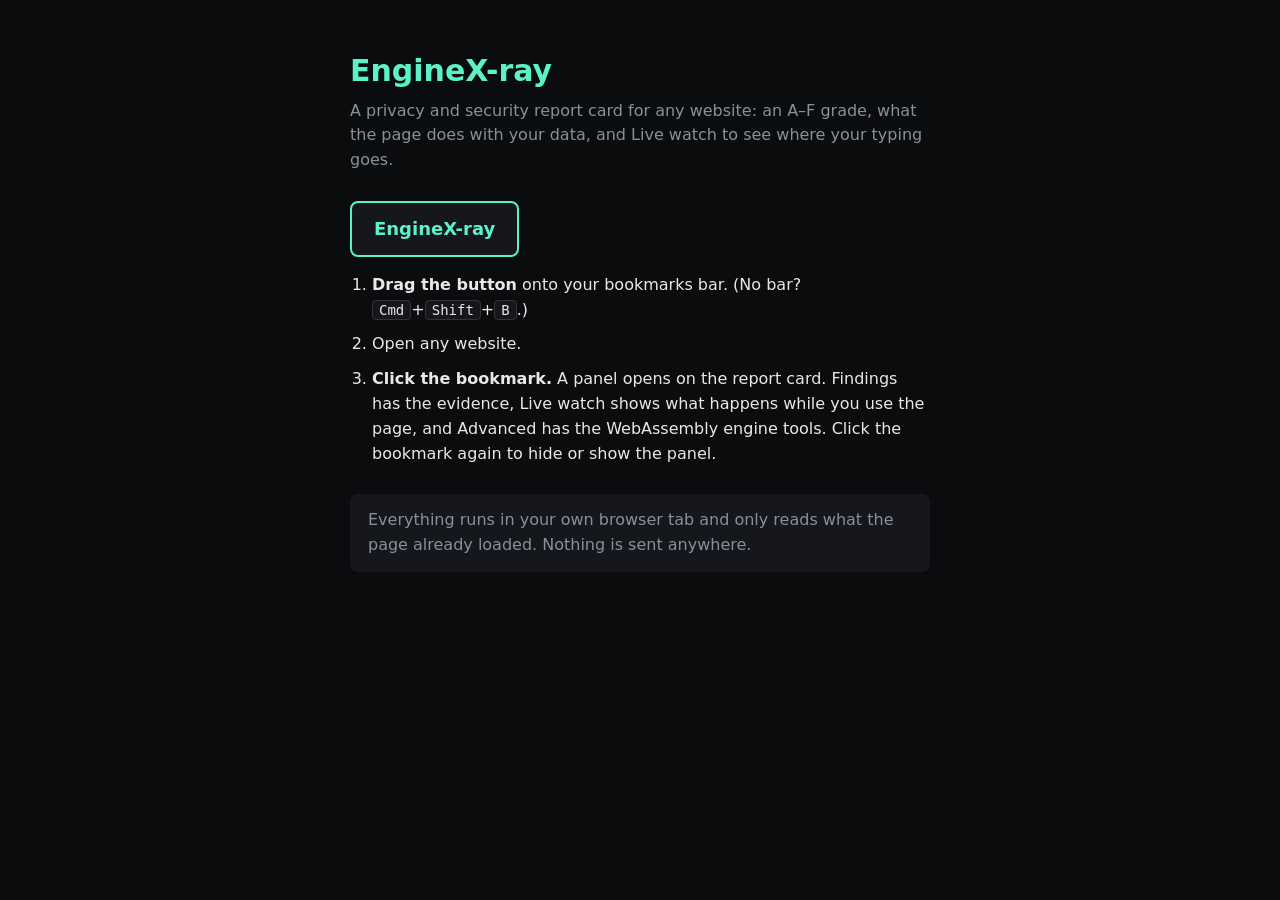
==== commit bdbff649: "Make security the product: report card, site security checks, Live watch - Opens on a report card: A" ====
--- a/install.html
+++ b/install.html
@@ -20,12 +20,12 @@
 <body>
 <main>
   <h1>EngineX-ray</h1>
-  <p class="sub">See what's under the hood of a WebAssembly game or app: engine, exported functions, hidden hooks, storage.</p>
-  <p><a class="bm" href="javascript:%28%28%29%20%3D%3E%20%7B%0Aconst%20KINDS%20%3D%20%5B%27function%27%2C%20%27table%27%2C%20%27memory%27%2C%20%27global%27%2C%20%27tag%27%5D%3B%0Afunction%20reader%28bytes%29%20%7B%0Alet%20pos%20%3D%200%3B%0Aconst%20r%20%3D%20%7B%0Aget%20pos%28%29%20%7B%20return%20pos%3B%20%7D%2C%20set%20pos%28p%29%20%7B%20pos%20%3D%20p%3B%20%7D%2C%0Abyte%28%29%20%7B%20if%20%28pos%20%3E%3D%20bytes.length%29%20throw%20new%20Error%28%27unexpected%20end%20of%20file%27%29%3B%20return%20bytes%5Bpos%2B%2B%5D%3B%20%7D%2C%0Au32%28%29%20%7B%20%2F%2F%20unsigned%20LEB128%0Alet%20result%20%3D%200%2C%20shift%20%3D%200%2C%20b%3B%0Ado%20%7B%20b%20%3D%20r.byte%28%29%3B%20result%20%2B%3D%20%28b%20%26%200x7f%29%20%2A%202%20%2A%2A%20shift%3B%20shift%20%2B%3D%207%3B%20%7D%20while%20%28b%20%26%200x80%29%3B%0Areturn%20result%3B%0A%7D%2C%0AskipLeb%28%29%20%7B%20while%20%28r.byte%28%29%20%26%200x80%29%3B%20%7D%2C%0Abytes%28n%29%20%7B%20const%20out%20%3D%20bytes.subarray%28pos%2C%20pos%20%2B%20n%29%3B%20pos%20%2B%3D%20n%3B%20return%20out%3B%20%7D%2C%0Aname%28%29%20%7B%20return%20new%20TextDecoder%28%29.decode%28r.bytes%28r.u32%28%29%29%29%3B%20%7D%2C%0Alimits%28%29%20%7B%0Aconst%20flags%20%3D%20r.byte%28%29%3B%0Aconst%20min%20%3D%20r.u32%28%29%2C%20max%20%3D%20flags%20%26%201%20%3F%20r.u32%28%29%20%3A%20null%3B%0Areturn%20%7B%20min%2C%20max%2C%20shared%3A%20%21%21%28flags%20%26%202%29%2C%20is64%3A%20%21%21%28flags%20%26%204%29%20%7D%3B%0A%7D%2C%0AconstExpr%28%29%20%7B%0Afor%20%28%3B%3B%29%20%7B%0Aconst%20op%20%3D%20r.byte%28%29%3B%0Aif%20%28op%20%3D%3D%3D%200x0b%29%20return%3B%0Aif%20%28op%20%3D%3D%3D%200x41%20%7C%7C%20op%20%3D%3D%3D%200x42%20%7C%7C%20op%20%3D%3D%3D%200x23%20%7C%7C%20op%20%3D%3D%3D%200xd2%29%20r.skipLeb%28%29%3B%0Aelse%20if%20%28op%20%3D%3D%3D%200x43%29%20pos%20%2B%3D%204%3B%0Aelse%20if%20%28op%20%3D%3D%3D%200x44%29%20pos%20%2B%3D%208%3B%0Aelse%20if%20%28op%20%3D%3D%3D%200xd0%29%20r.byte%28%29%3B%0Aelse%20if%20%28op%20%3D%3D%3D%200xfd%29%20%7B%20r.skipLeb%28%29%3B%20pos%20%2B%3D%2016%3B%20%7D%20%2F%2F%20v128.const%0A%7D%0A%7D%2C%0A%7D%3B%0Areturn%20r%3B%0A%7D%0Afunction%20parseWasm%28buffer%29%20%7B%0Aconst%20bytes%20%3D%20buffer%20instanceof%20Uint8Array%20%3F%20buffer%20%3A%20new%20Uint8Array%28buffer%29%3B%0Aif%20%28bytes%5B0%5D%20%21%3D%3D%200%20%7C%7C%20bytes%5B1%5D%20%21%3D%3D%200x61%20%7C%7C%20bytes%5B2%5D%20%21%3D%3D%200x73%20%7C%7C%20bytes%5B3%5D%20%21%3D%3D%200x6d%29%20throw%20new%20Error%28%27not%20a%20WebAssembly%20file%27%29%3B%0Aconst%20r%20%3D%20reader%28bytes%29%3B%0Ar.pos%20%3D%204%3B%0Aconst%20version%20%3D%20bytes%5B4%5D%20%7C%20bytes%5B5%5D%20%3C%3C%208%20%7C%20bytes%5B6%5D%20%3C%3C%2016%20%7C%20bytes%5B7%5D%20%3C%3C%2024%3B%0Ar.pos%20%3D%208%3B%0Aconst%20out%20%3D%20%7B%0Asize%3A%20bytes.length%2C%20version%2C%20imports%3A%20%5B%5D%2C%20exports%3A%20%5B%5D%2C%20memories%3A%20%5B%5D%2C%20tables%3A%200%2C%20globals%3A%200%2C%0Afunctions%3A%20%7B%20imported%3A%200%2C%20defined%3A%200%20%7D%2C%20customSections%3A%20%5B%5D%2C%20data%3A%20%5B%5D%2C%20dataBytes%3A%200%2C%20functionNames%3A%200%2C%20names%3A%20%5B%5D%2C%0Asections%3A%20%5B%5D%2C%0A%7D%3B%0Awhile%20%28r.pos%20%3C%20bytes.length%29%20%7B%0Aconst%20id%20%3D%20r.byte%28%29%2C%20len%20%3D%20r.u32%28%29%2C%20start%20%3D%20r.pos%2C%20end%20%3D%20start%20%2B%20len%3B%0Aout.sections.push%28%7B%20id%2C%20size%3A%20len%20%7D%29%3B%0Atry%20%7B%0Aif%20%28id%20%3D%3D%3D%200%29%20%7B%0Aconst%20name%20%3D%20r.name%28%29%3B%0Aout.customSections.push%28%7B%20name%2C%20size%3A%20end%20-%20r.pos%20%7D%29%3B%0Aif%20%28name%20%3D%3D%3D%20%27name%27%29%20%7B%20out.names%20%3D%20readFunctionNames%28r%2C%20end%29%3B%20out.functionNames%20%3D%20out.names.length%3B%20%7D%0A%7D%20else%20if%20%28id%20%3D%3D%3D%202%29%20%7B%0Afor%20%28let%20n%20%3D%20r.u32%28%29%3B%20n--%3B%29%20%7B%0Aconst%20module%20%3D%20r.name%28%29%2C%20field%20%3D%20r.name%28%29%2C%20kind%20%3D%20r.byte%28%29%3B%0Aconst%20imp%20%3D%20%7B%20module%2C%20name%3A%20field%2C%20kind%3A%20KINDS%5Bkind%5D%20%3F%3F%20%60kind%24%7Bkind%7D%60%20%7D%3B%0Aif%20%28kind%20%3D%3D%3D%200%29%20%7B%20r.skipLeb%28%29%3B%20out.functions.imported%2B%2B%3B%20%7D%0Aelse%20if%20%28kind%20%3D%3D%3D%201%29%20%7B%20r.byte%28%29%3B%20r.limits%28%29%3B%20%7D%0Aelse%20if%20%28kind%20%3D%3D%3D%202%29%20%7B%20imp.limits%20%3D%20r.limits%28%29%3B%20out.memories.push%28%7B%20...imp.limits%2C%20imported%3A%20%60%24%7Bmodule%7D.%24%7Bfield%7D%60%20%7D%29%3B%20%7D%0Aelse%20if%20%28kind%20%3D%3D%3D%203%29%20%7B%20r.byte%28%29%3B%20r.byte%28%29%3B%20%7D%0Aelse%20if%20%28kind%20%3D%3D%3D%204%29%20%7B%20r.byte%28%29%3B%20r.skipLeb%28%29%3B%20%7D%0Aout.imports.push%28imp%29%3B%0A%7D%0A%7D%20else%20if%20%28id%20%3D%3D%3D%203%29%20%7B%0Aout.functions.defined%20%3D%20r.u32%28%29%3B%0A%7D%20else%20if%20%28id%20%3D%3D%3D%204%29%20%7B%0Aout.tables%20%2B%3D%20r.u32%28%29%3B%0A%7D%20else%20if%20%28id%20%3D%3D%3D%205%29%20%7B%0Afor%20%28let%20n%20%3D%20r.u32%28%29%3B%20n--%3B%29%20out.memories.push%28r.limits%28%29%29%3B%0A%7D%20else%20if%20%28id%20%3D%3D%3D%206%29%20%7B%0Aout.globals%20%2B%3D%20r.u32%28%29%3B%0A%7D%20else%20if%20%28id%20%3D%3D%3D%207%29%20%7B%0Afor%20%28let%20n%20%3D%20r.u32%28%29%3B%20n--%3B%29%20%7B%0Aconst%20name%20%3D%20r.name%28%29%2C%20kind%20%3D%20r.byte%28%29%2C%20index%20%3D%20r.u32%28%29%3B%0Aout.exports.push%28%7B%20name%2C%20kind%3A%20KINDS%5Bkind%5D%20%3F%3F%20%60kind%24%7Bkind%7D%60%2C%20index%20%7D%29%3B%0A%7D%0A%7D%20else%20if%20%28id%20%3D%3D%3D%2011%29%20%7B%0Afor%20%28let%20n%20%3D%20r.u32%28%29%3B%20n--%3B%29%20%7B%0Aconst%20flags%20%3D%20r.u32%28%29%3B%0Aif%20%28flags%20%3D%3D%3D%202%29%20r.u32%28%29%3B%0Aif%20%28flags%20%21%3D%3D%201%29%20r.constExpr%28%29%3B%0Aconst%20size%20%3D%20r.u32%28%29%3B%0Aout.data.push%28%7B%20start%3A%20r.pos%2C%20size%20%7D%29%3B%0Aout.dataBytes%20%2B%3D%20size%3B%0Ar.pos%20%2B%3D%20size%3B%0A%7D%0A%7D%0A%7D%20catch%20%28e%29%20%7B%0Aout.warning%20%3D%20%60section%20%24%7Bid%7D%20could%20not%20be%20read%20fully%20%28%24%7Be.message%7D%29%60%3B%0A%7D%0Ar.pos%20%3D%20end%3B%0A%7D%0Aout.bytes%20%3D%20bytes%3B%20%2F%2F%20kept%20for%20string%20search%0Areturn%20out%3B%0A%7D%0Afunction%20readFunctionNames%28r%2C%20end%2C%20cap%20%3D%20200000%29%20%7B%0Awhile%20%28r.pos%20%3C%20end%29%20%7B%0Aconst%20sub%20%3D%20r.byte%28%29%2C%20len%20%3D%20r.u32%28%29%2C%20next%20%3D%20r.pos%20%2B%20len%3B%0Aif%20%28sub%20%3D%3D%3D%201%29%20%7B%0Aconst%20names%20%3D%20%5B%5D%3B%0Afor%20%28let%20n%20%3D%20r.u32%28%29%3B%20n--%20%26%26%20names.length%20%3C%20cap%3B%29%20%7B%20r.u32%28%29%3B%20names.push%28r.name%28%29%29%3B%20%7D%0Areturn%20names%3B%0A%7D%0Ar.pos%20%3D%20next%3B%0A%7D%0Areturn%20%5B%5D%3B%0A%7D%0Afunction%20findStrings%28mod%2C%20%7B%20minLength%20%3D%206%2C%20filter%20%3D%20null%2C%20limit%20%3D%20500%20%7D%20%3D%20%7B%7D%29%20%7B%0Aconst%20ranges%20%3D%20mod.data.length%20%3F%20mod.data%20%3A%20%5B%7B%20start%3A%200%2C%20size%3A%20mod.bytes.length%20%7D%5D%3B%0Aconst%20test%20%3D%20%21filter%20%3F%20%28%29%20%3D%3E%20true%20%3A%20filter%20instanceof%20RegExp%20%3F%20s%20%3D%3E%20filter.test%28s%29%20%3A%20s%20%3D%3E%20s.toLowerCase%28%29.includes%28String%28filter%29.toLowerCase%28%29%29%3B%0Aconst%20found%20%3D%20%5B%5D%2C%20seen%20%3D%20new%20Set%28%29%3B%0Alet%20total%20%3D%200%3B%0Afor%20%28const%20%7B%20start%2C%20size%20%7D%20of%20ranges%29%20%7B%0Alet%20runStart%20%3D%20-1%3B%0Afor%20%28let%20i%20%3D%20start%2C%20endAt%20%3D%20start%20%2B%20size%3B%20i%20%3C%3D%20endAt%3B%20i%2B%2B%29%20%7B%0Aconst%20c%20%3D%20i%20%3C%20endAt%20%3F%20mod.bytes%5Bi%5D%20%3A%200%3B%0Aconst%20printable%20%3D%20c%20%3E%3D%200x20%20%26%26%20c%20%3C%200x7f%20%7C%7C%20c%20%3D%3D%3D%200x09%3B%0Aif%20%28printable%29%20%7B%20if%20%28runStart%20%3C%200%29%20runStart%20%3D%20i%3B%20continue%3B%20%7D%0Aif%20%28runStart%20%3E%3D%200%20%26%26%20i%20-%20runStart%20%3E%3D%20minLength%29%20%7B%0Atotal%2B%2B%3B%0Aif%20%28found.length%20%3C%20limit%29%20%7B%0Aconst%20s%20%3D%20String.fromCharCode%28...mod.bytes.subarray%28runStart%2C%20Math.min%28i%2C%20runStart%20%2B%20400%29%29%29%3B%0Aif%20%28%21seen.has%28s%29%20%26%26%20test%28s%29%29%20%7B%20seen.add%28s%29%3B%20found.push%28s%29%3B%20%7D%0A%7D%0A%7D%0ArunStart%20%3D%20-1%3B%0A%7D%0A%7D%0Areturn%20%7B%20strings%3A%20found%2C%20total%20%7D%3B%0A%7D%0Aconst%20RULES%20%3D%20%5B%0A%7B%0Aengine%3A%20%27Unity%20WebGL%27%2C%0Atest%3A%20%28m%2C%20g%2C%20s%29%20%3D%3E%20%5B%0Ag.has%28%27createUnityInstance%27%29%20%26%26%20%27page%20has%20createUnityInstance%28%29%27%2C%0Ag.has%28%27unityInstance%27%29%20%26%26%20%27page%20has%20unityInstance%27%2C%0As.some%28x%20%3D%3E%20%2FUnityLoader%7Cunity%5C.framework%7CUnityEngine%2Fi.test%28x%29%29%20%26%26%20%27strings%20mention%20Unity%27%2C%0A%5D%2C%0A%7D%2C%0A%7B%0Aengine%3A%20%27Godot%27%2C%0Atest%3A%20%28m%2C%20g%2C%20s%29%20%3D%3E%20%5B%0Ag.has%28%27Engine%27%29%20%26%26%20typeof%20window.Engine%3F.isWebGLAvailable%20%3D%3D%3D%20%27function%27%20%26%26%20%27page%20has%20Godot%20Engine%20class%27%2C%0Am.imports.some%28i%20%3D%3E%20%2F%5Egodot%2Fi.test%28i.name%29%29%20%26%26%20%27imports%20named%20godot%2A%27%2C%0As.some%28x%20%3D%3E%20%2Fgodot%2Fi.test%28x%29%29%20%26%26%20%27strings%20mention%20Godot%27%2C%0A%5D%2C%0A%7D%2C%0A%7B%0Aengine%3A%20%27Rust%20%28wasm-bindgen%29%27%2C%0Atest%3A%20m%20%3D%3E%20%5B%0Am.imports.some%28i%20%3D%3E%20i.name.startsWith%28%27__wbg_%27%29%20%7C%7C%20i.name.startsWith%28%27__wbindgen%27%29%29%20%26%26%20%27imports%20__wbg_%2A%20%2F%20__wbindgen%2A%27%2C%0Am.imports.some%28i%20%3D%3E%20%2F_bg%5C.js%24%7C__wbindgen_placeholder__%2F.test%28i.module%29%29%20%26%26%20%27import%20module%20is%20a%20%2A_bg.js%20shim%27%2C%0Am.exports.some%28e%20%3D%3E%20e.name.startsWith%28%27__wbindgen%27%29%29%20%26%26%20%27exports%20__wbindgen%2A%27%2C%0A%5D%2C%0A%7D%2C%0A%7B%0Aengine%3A%20%27Go%27%2C%0Atest%3A%20m%20%3D%3E%20%5B%0Am.imports.some%28i%20%3D%3E%20i.module%20%3D%3D%3D%20%27go%27%20%7C%7C%20i.module%20%3D%3D%3D%20%27gojs%27%29%20%26%26%20%27imports%20from%20%22go%22%2F%22gojs%22%27%2C%0Am.exports.some%28e%20%3D%3E%20e.name%20%3D%3D%3D%20%27run%27%20%7C%7C%20e.name%20%3D%3D%3D%20%27resume%27%29%20%26%26%20m.imports.some%28i%20%3D%3E%20%2Fruntime%5C.%2F.test%28i.name%29%29%20%26%26%20%27Go%20runtime%20imports%27%2C%0A%5D%2C%0A%7D%2C%0A%7B%0Aengine%3A%20%27Emscripten%20%28C%2FC%2B%2B%29%27%2C%0Atest%3A%20%28m%2C%20g%29%20%3D%3E%20%5B%0Am.imports.some%28i%20%3D%3E%20%2F%5E%28emscripten_%7C__syscall_%7C_emscripten_%29%2F.test%28i.name%29%29%20%26%26%20%27imports%20emscripten_%2A%20%2F%20__syscall_%2A%27%2C%0Am.imports.some%28i%20%3D%3E%20i.module%20%3D%3D%3D%20%27wasi_snapshot_preview1%27%29%20%26%26%20%27uses%20WASI%20imports%20%28fd_write%2C%20...%29%27%2C%0Am.exports.some%28e%20%3D%3E%20%2F%5E%28_%3Fmalloc%7C_%3Ffree%7CstackAlloc%7C__wasm_call_ctors%29%24%2F.test%28e.name%29%29%20%26%26%20%27exports%20malloc%2Ffree%2F__wasm_call_ctors%27%2C%0Ag.has%28%27Module%27%29%20%26%26%20%27page%20has%20a%20global%20Module%27%2C%0A%5D%2C%0A%7D%2C%0A%5D%3B%0Afunction%20detectEngine%28mod%2C%20globals%2C%20strings%29%20%7B%0Aconst%20g%20%3D%20new%20Set%28globals.map%28x%20%3D%3E%20x.name%29%29%3B%0Aconst%20results%20%3D%20RULES.map%28rule%20%3D%3E%20%28%7B%20engine%3A%20rule.engine%2C%20evidence%3A%20rule.test%28mod%2C%20g%2C%20strings%29.filter%28Boolean%29%20%7D%29%29%0A.filter%28r%20%3D%3E%20r.evidence.length%29%0A.sort%28%28a%2C%20b%29%20%3D%3E%20b.evidence.length%20-%20a.evidence.length%29%3B%0Aconst%20top%20%3D%20results%5B0%5D%3B%0Areturn%20%7B%20best%3A%20top%20%3F%20top.engine%20%3A%20%27Unknown%27%2C%20matches%3A%20results%20%7D%3B%0A%7D%0Afunction%20interestingExports%28mod%29%20%7B%0Aconst%20groups%20%3D%20%7B%0A%27Engine%20API%20%28custom%20exports%29%27%3A%20e%20%3D%3E%20%21%2F%5E%28_%3F%28malloc%7Cfree%7Cmemcpy%7Cmemset%7Cstrlen%29%7C__%7Cdyn%28Call%29%3F_%7Cstack%7Cemscripten_%7C_emscripten%7C_%3Ffflush%7C_%3FsetThrew%7C__errno%7C_%3Fhtons%7C_%3Fntohs%7C_%3Fhtonl%7Corig%5C%24%29%2F.test%28e.name%29%20%26%26%20e.kind%20%3D%3D%3D%20%27function%27%2C%0A%27Memory%20and%20tables%27%3A%20e%20%3D%3E%20e.kind%20%3D%3D%3D%20%27memory%27%20%7C%7C%20e.kind%20%3D%3D%3D%20%27table%27%2C%0A%27Runtime%20%2F%20toolchain%27%3A%20e%20%3D%3E%20%2F%5E%28__%7Cdyn%7Cstack%7Cemscripten_%7C_emscripten%29%2F.test%28e.name%29%2C%0A%7D%3B%0Aconst%20out%20%3D%20%7B%7D%3B%0Afor%20%28const%20%5Blabel%2C%20test%5D%20of%20Object.entries%28groups%29%29%20out%5Blabel%5D%20%3D%20mod.exports.filter%28test%29.map%28e%20%3D%3E%20%60%24%7Be.name%7D%20%28%24%7Be.kind%7D%29%60%29%3B%0Areturn%20out%3B%0A%7D%0Afunction%20bridgeFunctions%28mod%29%20%7B%0Aconst%20names%20%3D%20new%20Set%28%29%3B%0Afor%20%28const%20i%20of%20mod.imports%29%20%7B%0Aif%20%28i.kind%20%21%3D%3D%20%27function%27%29%20continue%3B%0Aconst%20bindgen%20%3D%20%2F%5E__wbg_%28.%2B%3F%29%28_%5B0-9a-f%5D%7B16%7D%29%3F%24%2F.exec%28i.name%29%3B%0Aif%20%28bindgen%29%20%7B%20names.add%28bindgen%5B1%5D%29%3B%20continue%3B%20%7D%0Aif%20%28i.module%20%3D%3D%3D%20%27env%27%20%26%26%20%21%2F%5E%28invoke_%7C__syscall_%7C_%3Femscripten_%7C__cxa_%7C_tzset%7C_mmap%7C_munmap%7C_abort%7Cabort%7C_localtime%7C__assert%7C_gmtime%7C_setitimer%7C_dlopen%7C_dlsym%29%2F.test%28i.name%29%29%20names.add%28i.name%29%3B%0A%7D%0Areturn%20%5B...names%5D.sort%28%29%3B%0A%7D%0Aconst%20STRING_PRESETS%20%3D%20%7B%0A%27Settings%20%2F%20cvars%27%3A%20%2F%5E%5Ba-z%5D%5Ba-z0-9%5D%2A_%5Ba-z0-9_%5D%7B2%2C%7D%24%2F%2C%0A%27File%20paths%27%3A%20%2F%5C.%28cfg%7Cjson%7Cini%7Ctxt%7Cgsc%7Ccsc%7Clua%7Cjs%7Cff%7Cpak%7Cpk3%7Ciwd%7Cbin%7Cdat%7Cpng%7Cwav%7Cogg%29%5Cb%7C%5C%2F%5B%5Cw.-%5D%2B%5C%2F%2Fi%2C%0A%27Commands%20%28%2Bset%2C%20exec%2C%20...%29%27%3A%20%2F%5E%5C%2B%3F%28set%7Cseta%7Cexec%7Cbind%7Cmap%7Cdevmap%7Cconnect%7Ccmd%29%5Cb%7C%25s%7Ccommand%2Fi%2C%0A%27Mod%20%2F%20script%20hooks%27%3A%20%2Fmod%7Chook%7Cscript%7Cplugin%7Clua%7Caddon%2Fi%2C%0A%27Errors%20and%20asserts%27%3A%20%2Ferror%7Cfail%7Cassert%7Ccannot%7Ccould%20not%7Cinvalid%2Fi%2C%0A%27URLs%27%3A%20%2Fhttps%3F%3A%5C%2F%5C%2F%2F%2C%0A%7D%3B%0Afunction%20wasmUrls%28%29%20%7B%0Aconst%20urls%20%3D%20performance.getEntriesByType%28%27resource%27%29.map%28e%20%3D%3E%20e.name%29.filter%28u%20%3D%3E%20%2F%5C.wasm%28%5C%3F%7C%23%7C%24%29%2Fi.test%28u%29%29%3B%0Areturn%20%5B...new%20Set%28urls%29%5D%3B%0A%7D%0Aconst%20SELF_URL%20%3D%20%28document.currentScript%3F.src%20%3F%3F%20%27%27%29.split%28%27%3F%27%29%5B0%5D%3B%0Aasync%20function%20scriptHints%28%29%20%7B%0Aconst%20scripts%20%3D%20performance.getEntriesByType%28%27resource%27%29%0A.filter%28e%20%3D%3E%20e.initiatorType%20%3D%3D%3D%20%27script%27%20%26%26%20new%20URL%28e.name%29.origin%20%3D%3D%3D%20location.origin%29.map%28e%20%3D%3E%20e.name%29%3B%0Afor%20%28const%20s%20of%20document.scripts%29%20if%20%28s.src%20%26%26%20new%20URL%28s.src%29.origin%20%3D%3D%3D%20location.origin%29%20scripts.push%28s.src%29%3B%0Aconst%20wasm%20%3D%20new%20Map%28%29%2C%20workers%20%3D%20new%20Set%28%29%2C%20texts%20%3D%20%5B%5D%3B%0Aconst%20queue%20%3D%20%5B...new%20Set%28scripts%29%5D.filter%28u%20%3D%3E%20%21%28SELF_URL%20%26%26%20u.split%28%27%3F%27%29%5B0%5D%20%3D%3D%3D%20SELF_URL%29%29.slice%280%2C%2025%29%2C%20done%20%3D%20new%20Set%28%29%3B%0Awhile%20%28queue.length%20%26%26%20done.size%20%3C%2040%29%20%7B%0Aconst%20src%20%3D%20queue.shift%28%29%3B%0Aif%20%28done.has%28src%29%29%20continue%3B%20done.add%28src%29%3B%0Alet%20text%20%3D%20%27%27%3B%0Atry%20%7B%20text%20%3D%20await%20%28await%20fetch%28src%29%29.text%28%29%3B%20%7D%20catch%20%7B%20continue%3B%20%7D%0Aif%20%28text.length%20%3E%205e6%29%20continue%3B%0Atexts.push%28%5Bsrc.split%28%27%2F%27%29.pop%28%29.split%28%27%3F%27%29%5B0%5D%20%7C%7C%20src%2C%20text%5D%29%3B%0Afor%20%28const%20m%20of%20text.matchAll%28%2F%5B%22%27%60%5D%28%5B%5E%22%27%60%5Cs%5D%2A%3F%5C.wasm%29%5B%5E%22%27%60%5Cs%5D%2A%5B%22%27%60%5D%2Fg%29%29%20%7B%0Aconst%20raw%20%3D%20m%5B1%5D%2C%20plain%20%3D%20raw.replace%28%2F%5C%24%5C%7B%5B%5E%7D%5D%2A%5C%7D%2Fg%2C%20%27%27%29.replace%28%2F-%2B%28%3F%3D%5C.wasm%24%29%2F%2C%20%27%27%29%3B%0Atry%20%7B%20wasm.set%28new%20URL%28plain%2C%20src%29.href%2C%20%7B%20from%3A%20src.split%28%27%2F%27%29.pop%28%29.split%28%27%3F%27%29%5B0%5D%2C%20raw%2C%20guessed%3A%20raw%20%21%3D%3D%20plain%20%7D%29%3B%20%7D%20catch%20%7B%7D%0A%7D%0Afor%20%28const%20m%20of%20text.matchAll%28%2Fnew%20%28%3F%3AShared%29%3FWorker%5C%28%5Cs%2A%28%3F%3Anew%20URL%5C%28%29%3F%5Cs%2A%5B%22%27%60%5D%28%5B%5E%22%27%60%5D%2B%29%5B%22%27%60%5D%2Fg%29%29%20%7B%0Aworkers.add%28m%5B1%5D%29%3B%0Atry%20%7B%20const%20u%20%3D%20new%20URL%28m%5B1%5D.replace%28%2F%5C%24%5C%7B%5B%5E%7D%5D%2A%5C%7D%2Fg%2C%20%27%27%29%2C%20src%29%3B%20if%20%28u.origin%20%3D%3D%3D%20location.origin%29%20queue.push%28u.href%29%3B%20%7D%20catch%20%7B%7D%20%2F%2F%20read%20worker%20code%20too%0A%7D%0A%7D%0Areturn%20%7B%20wasm%3A%20%5B...wasm%5D.map%28%28%5Burl%2C%20info%5D%29%20%3D%3E%20%28%7B%20url%2C%20...info%20%7D%29%29%2C%20workers%3A%20%5B...workers%5D%2C%20texts%20%7D%3B%0A%7D%0Aasync%20function%20fetchWasm%28url%29%20%7B%0Aconst%20res%20%3D%20await%20fetch%28url%29%3B%0Aif%20%28%21res.ok%29%20throw%20new%20Error%28%60HTTP%20%24%7Bres.status%7D%20for%20%24%7Burl%7D%60%29%3B%0Areturn%20new%20Uint8Array%28await%20res.arrayBuffer%28%29%29%3B%0A%7D%0Afunction%20pageGlobals%28%29%20%7B%0Alet%20baseline%20%3D%20new%20Set%28%29%3B%0Atry%20%7B%0Aconst%20frame%20%3D%20document.createElement%28%27iframe%27%29%3B%0Aframe.style.display%20%3D%20%27none%27%3B%0Adocument.documentElement.append%28frame%29%3B%0Abaseline%20%3D%20new%20Set%28Object.getOwnPropertyNames%28frame.contentWindow%29%29%3B%0Aframe.remove%28%29%3B%0A%7D%20catch%20%7B%7D%0Aconst%20out%20%3D%20%5B%5D%3B%0Afor%20%28const%20name%20of%20Object.getOwnPropertyNames%28window%29%29%20%7B%0Aif%20%28baseline.has%28name%29%20%7C%7C%20%2F%5E%28on%7Cwebkit%29%2F.test%28name%29%20%7C%7C%20name%20%3D%3D%3D%20%27EngineXray%27%29%20continue%3B%0Alet%20value%2C%20type%3B%0Atry%20%7B%20value%20%3D%20window%5Bname%5D%3B%20type%20%3D%20describeType%28value%29%3B%20%7D%20catch%20%7B%20type%20%3D%20%27unreadable%27%3B%20%7D%0Aout.push%28%7B%20name%2C%20type%2C%20notes%3A%20notesFor%28name%2C%20value%29%20%7D%29%3B%0A%7D%0Areturn%20out.sort%28%28a%2C%20b%29%20%3D%3E%20b.notes.length%20-%20a.notes.length%20%7C%7C%20a.name.localeCompare%28b.name%29%29%3B%0A%7D%0Afunction%20describeType%28v%29%20%7B%0Aif%20%28v%20%3D%3D%3D%20null%29%20return%20%27null%27%3B%0Aif%20%28typeof%20v%20%3D%3D%3D%20%27function%27%29%20return%20%2F%5Eclass%5Cb%2F.test%28Function.prototype.toString.call%28v%29%29%20%3F%20%27class%27%20%3A%20%27function%27%3B%0Aif%20%28typeof%20v%20%21%3D%3D%20%27object%27%29%20return%20typeof%20v%3B%0Aif%20%28v%20instanceof%20WebAssembly.Memory%29%20return%20%60WebAssembly.Memory%20%28%24%7BMath.round%28v.buffer.byteLength%20%2F%201048576%29%7D%20MB%29%60%3B%0Aif%20%28v%20instanceof%20WebAssembly.Instance%29%20return%20%27WebAssembly.Instance%27%3B%0Aif%20%28Array.isArray%28v%29%29%20return%20%60array%5B%24%7Bv.length%7D%5D%60%3B%0Areturn%20%27object%27%20%2B%20%28v.constructor%20%26%26%20v.constructor%20%21%3D%3D%20Object%20%3F%20%60%20%28%24%7Bv.constructor.name%7D%29%60%20%3A%20%27%27%29%3B%0A%7D%0Afunction%20notesFor%28name%2C%20v%29%20%7B%0Aconst%20notes%20%3D%20%5B%5D%3B%0Aif%20%28%2F%5E__%2F.test%28name%29%29%20notes.push%28%27double-underscore%20name%3A%20often%20a%20hidden%20hook%20or%20debug%20switch%27%29%3B%0Aif%20%28%2Fmodule%7Cengine%7Cgame%7Cwasm%7Cunity%7Cgodot%7Cemscripten%7Cplayer%7Clevel%7Cmod%2Fi.test%28name%29%29%20notes.push%28%27engine-related%20name%27%29%3B%0Aif%20%28v%20%26%26%20typeof%20v%20%3D%3D%3D%20%27object%27%29%20%7B%0Alet%20keys%20%3D%20%5B%5D%3B%0Atry%20%7B%20keys%20%3D%20Object.keys%28v%29.slice%280%2C%20400%29%3B%20%7D%20catch%20%7B%7D%0Aif%20%28keys.some%28k%20%3D%3E%20%2F%5EHEAP%28U8%7C8%7C32%7CF32%29%24%2F.test%28k%29%29%20%7C%7C%20v.HEAPU8%29%20notes.push%28%27looks%20like%20an%20Emscripten%20Module%20%28has%20HEAP%20views%29%27%29%3B%0Aif%20%28typeof%20v.readdir%20%3D%3D%3D%20%27function%27%20%26%26%20typeof%20v.writeFile%20%3D%3D%3D%20%27function%27%29%20notes.push%28%27looks%20like%20an%20Emscripten%20FS%20%28virtual%20file%20system%29%27%29%3B%0Aif%20%28typeof%20v.callMain%20%3D%3D%3D%20%27function%27%29%20notes.push%28%27has%20callMain%28%29%3A%20the%20engine%5C%27s%20main%28%29%20with%20command-line%20arguments%27%29%3B%0Aif%20%28typeof%20v.SendMessage%20%3D%3D%3D%20%27function%27%29%20notes.push%28%27has%20SendMessage%28%29%3A%20Unity%5C%27s%20JS%20%E2%86%92%20C%23%20bridge%27%29%3B%0Afor%20%28const%20k%20of%20keys%29%20%7B%0Alet%20x%3B%20try%20%7B%20x%20%3D%20v%5Bk%5D%3B%20%7D%20catch%20%7B%20continue%3B%20%7D%0Aif%20%28x%20instanceof%20WebAssembly.Memory%29%20%7B%20notes.push%28%60.%24%7Bk%7D%20is%20the%20engine%27s%20memory%60%29%3B%20break%3B%20%7D%0Aif%20%28x%20instanceof%20WebAssembly.Instance%29%20%7B%20notes.push%28%60.%24%7Bk%7D%20is%20a%20WebAssembly%20instance%60%29%3B%20break%3B%20%7D%0Aif%20%28typeof%20x%20%3D%3D%3D%20%27function%27%20%26%26%20%2F%5E_%3F%5BA-Z%5D%7B2%2C%7D_%2F.test%28k%29%29%20%7B%20notes.push%28%60.%24%7Bk%7D%28%29%3A%20exported%20engine%20function%60%29%3B%20break%3B%20%7D%0A%7D%0Aconst%20hooky%20%3D%20keys.filter%28k%20%3D%3E%20%2Fcommand%7Cparity%7Cflow%7Chook%7Ccallback%7Chandler%2Fi.test%28k%29%29%3B%0Aif%20%28hooky.length%29%20notes.push%28%27has%20hook-like%20properties%3A%20%27%20%2B%20hooky.slice%280%2C%205%29.join%28%27%2C%20%27%29%29%3B%0A%7D%0Areturn%20notes%3B%0A%7D%0Aasync%20function%20storageReport%28%29%20%7B%0Aconst%20out%20%3D%20%7B%20estimate%3A%20null%2C%20opfs%3A%20%5B%5D%2C%20indexedDB%3A%20%5B%5D%2C%20localStorage%3A%20%5B%5D%2C%20caches%3A%20%5B%5D%20%7D%3B%0Atry%20%7B%0Aconst%20e%20%3D%20await%20navigator.storage.estimate%28%29%3B%0Aout.estimate%20%3D%20%7B%20usage%3A%20e.usage%2C%20quota%3A%20e.quota%2C%20details%3A%20e.usageDetails%20%3F%3F%20null%20%7D%3B%0A%7D%20catch%20%7B%7D%0Atry%20%7B%0Aconst%20root%20%3D%20await%20navigator.storage.getDirectory%28%29%3B%0Afor%20await%20%28const%20%5Bname%2C%20handle%5D%20of%20root.entries%28%29%29%20out.opfs.push%28%7B%20name%2C%20...%28await%20walk%28handle%29%29%20%7D%29%3B%0A%7D%20catch%20%28e%29%20%7B%20out.opfsError%20%3D%20String%28e.message%20%7C%7C%20e%29%3B%20%7D%0Atry%20%7B%20out.indexedDB%20%3D%20%28await%20indexedDB.databases%28%29%29.map%28d%20%3D%3E%20%60%24%7Bd.name%7D%20%28v%24%7Bd.version%7D%29%60%29%3B%20%7D%20catch%20%7B%7D%0Atry%20%7B%0Afor%20%28let%20i%20%3D%200%3B%20i%20%3C%20localStorage.length%3B%20i%2B%2B%29%20%7B%0Aconst%20k%20%3D%20localStorage.key%28i%29%3B%0Aout.localStorage.push%28%7B%20key%3A%20k%2C%20bytes%3A%20%28localStorage.getItem%28k%29%20%3F%3F%20%27%27%29.length%20%7D%29%3B%0A%7D%0A%7D%20catch%20%7B%7D%0Atry%20%7B%20out.caches%20%3D%20await%20caches.keys%28%29%3B%20%7D%20catch%20%7B%7D%0Areturn%20out%3B%0A%7D%0Aasync%20function%20walk%28handle%2C%20depth%20%3D%200%2C%20budget%20%3D%20%7B%20files%3A%208000%20%7D%29%20%7B%0Aif%20%28handle.kind%20%3D%3D%3D%20%27file%27%29%20%7B%0Atry%20%7B%20return%20%7B%20kind%3A%20%27file%27%2C%20bytes%3A%20%28await%20handle.getFile%28%29%29.size%2C%20files%3A%201%20%7D%3B%20%7D%20catch%20%7B%20return%20%7B%20kind%3A%20%27file%27%2C%20bytes%3A%200%2C%20files%3A%201%20%7D%3B%20%7D%0A%7D%0Alet%20bytes%20%3D%200%2C%20files%20%3D%200%3B%0Aconst%20children%20%3D%20%5B%5D%3B%0Afor%20await%20%28const%20%5Bname%2C%20child%5D%20of%20handle.entries%28%29%29%20%7B%0Aif%20%28budget.files%20%3C%3D%200%29%20%7B%20children.push%28%7B%20name%3A%20%27%E2%80%A6%28stopped%20counting%29%27%2C%20kind%3A%20%27note%27%20%7D%29%3B%20break%3B%20%7D%0Aconst%20info%20%3D%20await%20walk%28child%2C%20depth%20%2B%201%2C%20budget%29%3B%0Abytes%20%2B%3D%20info.bytes%3B%20files%20%2B%3D%20info.files%3B%0Aif%20%28child.kind%20%3D%3D%3D%20%27file%27%29%20budget.files--%3B%0Aif%20%28depth%20%3C%201%29%20children.push%28%7B%20name%2C%20kind%3A%20child.kind%2C%20bytes%3A%20info.bytes%2C%20files%3A%20info.files%20%7D%29%3B%0A%7D%0Areturn%20%7B%20kind%3A%20%27directory%27%2C%20bytes%2C%20files%2C%20children%20%7D%3B%0A%7D%0Afunction%20consoleRecorder%28max%20%3D%203000%29%20%7B%0Aconst%20lines%20%3D%20%5B%5D%2C%20originals%20%3D%20%7B%7D%3B%0Alet%20on%20%3D%20false%3B%0Areturn%20%7B%0Alines%2C%0Aget%20on%28%29%20%7B%20return%20on%3B%20%7D%2C%0Astart%28%29%20%7B%0Aif%20%28on%29%20return%3B%20on%20%3D%20true%3B%0Afor%20%28const%20level%20of%20%5B%27log%27%2C%20%27info%27%2C%20%27warn%27%2C%20%27error%27%2C%20%27debug%27%5D%29%20%7B%0Aoriginals%5Blevel%5D%20%3D%20console%5Blevel%5D%3B%0Aconsole%5Blevel%5D%20%3D%20%28...args%29%20%3D%3E%20%7B%0Alet%20text%3B%20try%20%7B%20text%20%3D%20args.map%28a%20%3D%3E%20typeof%20a%20%3D%3D%3D%20%27string%27%20%3F%20a%20%3A%20JSON.stringify%28a%29%29.join%28%27%20%27%29%3B%20%7D%20catch%20%7B%20text%20%3D%20args.join%28%27%20%27%29%3B%20%7D%0Alines.push%28%7B%20t%3A%20Math.round%28performance.now%28%29%29%2C%20level%2C%20text%3A%20text.slice%280%2C%201000%29%20%7D%29%3B%0Aif%20%28lines.length%20%3E%20max%29%20lines.splice%280%2C%20lines.length%20-%20max%29%3B%0Areturn%20originals%5Blevel%5D.apply%28console%2C%20args%29%3B%0A%7D%3B%0A%7D%0A%7D%2C%0Astop%28%29%20%7B%0Aif%20%28%21on%29%20return%3B%20on%20%3D%20false%3B%0Afor%20%28const%20%5Blevel%2C%20fn%5D%20of%20Object.entries%28originals%29%29%20console%5Blevel%5D%20%3D%20fn%3B%0A%7D%2C%0A%7D%3B%0A%7D%0Aconst%20MINER_DOMAINS%20%3D%20%5B%0A%27coinhive.com%27%2C%20%27coin-hive.com%27%2C%20%27authedmine.com%27%2C%20%27crypto-loot.com%27%2C%20%27cryptoloot.pro%27%2C%20%27coinimp.com%27%2C%20%27coinimp.net%27%2C%0A%27webminepool.com%27%2C%20%27minero.cc%27%2C%20%27jsecoin.com%27%2C%20%27ppoi.org%27%2C%20%27monerominer.rocks%27%2C%20%27cryptonoter.com%27%2C%20%27coinhave.com%27%2C%0A%27webmine.cz%27%2C%20%27webmine.pro%27%2C%20%27coinpot.co%27%2C%20%27hashing.win%27%2C%20%27mineralt.io%27%2C%20%27freecontent.bid%27%2C%20%27deepminer.net%27%2C%0A%5D%3B%0Aconst%20MINER_STRONG%20%3D%20%2Fcryptonight%7Ccryptonite%7Crandomx%7Ccoinhive%7Ccoin-hive%7Ccryptoloot%7Ccrypto-loot%7Ccoinimp%7Cwebminepool%7Cdeepminer%7C%5Cbxmrig%5Cb%7Cstratum%5C%2B%28tcp%7Cssl%29%7Cmining%5C.%28subscribe%7Cnotify%7Cauthorize%29%7CgetHashesPerSecond%7ChashesPerSecond%7CsetThrottle%2Fi%3B%0Aconst%20MINER_WEAK%20%3D%20%2F%5Cbmonero%5Cb%7C%5Cbxmr%5Cb%7Chashrate%7C%5Cbnonce%5Cb.%2A%5Cbtarget%5Cb%7Cjob_id%7C%5Cbgroestl%5Cb%7C%5Cbskein%5Cb%7C%5Cbjh256%5Cb%7Cblake256%2Fi%3B%0Aconst%20POOL_URL%20%3D%20%2Fpool%7Cstratum%7Cxmr%7Cmonero%7Cminer%7Cmining%7Chashvault%7Cnanopool%7Csupportxmr%7Cminexmr%2Fi%3B%0Aconst%20STRATUM_FRAME%20%3D%20%2F%22%28method%7Ctype%29%22%5Cs%2A%3A%5Cs%2A%22%28login%7Csubmit%7Cjob%7Cgetjob%7Ckeepalived%7Cmining%5C.%5Cw%2B%29%22%2Fi%3B%0Aconst%20CRYPTO_CONSTANTS%20%3D%20%5B%0A%7B%20id%3A%20%27keccak%27%2C%20name%3A%20%27Keccak%20%2F%20SHA-3%20round%20constants%27%2C%20bytes%3A%20%5B0x8a%2C%200x80%2C%200%2C%200%2C%200%2C%200%2C%200%2C%200x80%2C%200%2C%200x80%2C%200%2C%200x80%2C%200%2C%200%2C%200%2C%200x80%5D%20%7D%2C%0A%7B%20id%3A%20%27aes%27%2C%20name%3A%20%27AES%20S-box%27%2C%20bytes%3A%20%5B0x63%2C%200x7c%2C%200x77%2C%200x7b%2C%200xf2%2C%200x6b%2C%200x6f%2C%200xc5%2C%200x30%2C%200x01%2C%200x67%2C%200x2b%2C%200xfe%2C%200xd7%2C%200xab%2C%200x76%5D%20%7D%2C%0A%7B%20id%3A%20%27aes%27%2C%20name%3A%20%27AES%20T-table%27%2C%20bytes%3A%20%5B0xa5%2C%200x63%2C%200x63%2C%200xc6%2C%200x84%2C%200x7c%2C%200x7c%2C%200xf8%5D%20%7D%2C%0A%7B%20id%3A%20%27sha256k%27%2C%20name%3A%20%27SHA-256%20round%20constants%27%2C%20bytes%3A%20%5B0x98%2C%200x2f%2C%200x8a%2C%200x42%2C%200x91%2C%200x44%2C%200x37%2C%200x71%2C%200xcf%2C%200xfb%2C%200xc0%2C%200xb5%5D%20%7D%2C%0A%7B%20id%3A%20%27blake256%27%2C%20name%3A%20%27SHA-256%20%2F%20BLAKE-256%20initial%20values%27%2C%20bytes%3A%20%5B0x67%2C%200xe6%2C%200x09%2C%200x6a%2C%200x85%2C%200xae%2C%200x67%2C%200xbb%5D%20%7D%2C%0A%7B%20id%3A%20%27blake2b%27%2C%20name%3A%20%27SHA-512%20%2F%20BLAKE2b%20initial%20values%27%2C%20bytes%3A%20%5B0x08%2C%200xc9%2C%200xbc%2C%200xf3%2C%200x67%2C%200xe6%2C%200x09%2C%200x6a%5D%20%7D%2C%0A%5D%3B%0Aconst%20TRACKERS%20%3D%20%7B%0A%27session%20replay%27%3A%20%5B%27hotjar.com%27%2C%20%27hotjar.io%27%2C%20%27fullstory.com%27%2C%20%27logrocket.com%27%2C%20%27logrocket.io%27%2C%20%27lr-ingest.io%27%2C%20%27clarity.ms%27%2C%0A%27mouseflow.com%27%2C%20%27smartlook.com%27%2C%20%27inspectlet.com%27%2C%20%27luckyorange.com%27%2C%20%27quantummetric.com%27%2C%20%27contentsquare.net%27%2C%20%27glassboxdigital.io%27%5D%2C%0A%27fingerprinting%20%2F%20bot%20detection%27%3A%20%5B%27fpjs.io%27%2C%20%27fpcdn.io%27%2C%20%27fingerprint.com%27%2C%20%27fingerprintjs.com%27%2C%20%27online-metrix.net%27%2C%20%27iovation.com%27%2C%0A%27px-cdn.net%27%2C%20%27perimeterx.net%27%2C%20%27datadome.co%27%2C%20%27kasada.io%27%2C%20%27arkoselabs.com%27%5D%2C%0A%27ads%27%3A%20%5B%27doubleclick.net%27%2C%20%27googlesyndication.com%27%2C%20%27googleadservices.com%27%2C%20%27adnxs.com%27%2C%20%27amazon-adsystem.com%27%2C%20%27criteo.com%27%2C%0A%27criteo.net%27%2C%20%27taboola.com%27%2C%20%27outbrain.com%27%2C%20%27adsrvr.org%27%2C%20%27rubiconproject.com%27%2C%20%27pubmatic.com%27%2C%20%27openx.net%27%2C%20%27casalemedia.com%27%2C%0A%27moatads.com%27%2C%20%27adform.net%27%2C%20%27bat.bing.com%27%2C%20%27ads-twitter.com%27%2C%20%27ads.linkedin.com%27%2C%20%27sharethrough.com%27%2C%20%27teads.tv%27%2C%20%2733across.com%27%5D%2C%0A%27social%20pixels%27%3A%20%5B%27connect.facebook.net%27%2C%20%27facebook.com%27%2C%20%27analytics.tiktok.com%27%2C%20%27sc-static.net%27%2C%20%27ct.pinterest.com%27%2C%20%27snap.licdn.com%27%2C%0A%27px.ads.linkedin.com%27%2C%20%27redditstatic.com%27%2C%20%27alb.reddit.com%27%5D%2C%0A%27analytics%27%3A%20%5B%27google-analytics.com%27%2C%20%27googletagmanager.com%27%2C%20%27analytics.google.com%27%2C%20%27segment.io%27%2C%20%27segment.com%27%2C%20%27mixpanel.com%27%2C%0A%27amplitude.com%27%2C%20%27heap.io%27%2C%20%27heapanalytics.com%27%2C%20%27plausible.io%27%2C%20%27nr-data.net%27%2C%20%27newrelic.com%27%2C%20%27quantserve.com%27%2C%0A%27scorecardresearch.com%27%2C%20%27chartbeat.com%27%2C%20%27chartbeat.net%27%2C%20%27parsely.com%27%2C%20%27static.cloudflareinsights.com%27%2C%20%27cloudflareinsights.com%27%2C%20%27pendo.io%27%2C%20%27posthog.com%27%5D%2C%0A%27error%20monitoring%27%3A%20%5B%27sentry.io%27%2C%20%27sentry-cdn.com%27%2C%20%27bugsnag.com%27%2C%20%27datadoghq.com%27%2C%20%27browser-intake-datadoghq.com%27%5D%2C%0A%7D%3B%0Aconst%20SECRET_PATTERNS%20%3D%20%5B%0A%7B%20name%3A%20%27AWS%20access%20key%20ID%27%2C%20re%3A%20%2F%5Cb%28AKIA%7CASIA%29%5B0-9A-Z%5D%7B16%7D%5Cb%2Fg%2C%20sev%3A%20%27high%27%2C%20means%3A%20%27Identifies%20an%20AWS%20account%20key.%20If%20its%20secret%20half%20is%20anywhere%20near%20it%2C%20anyone%20can%20use%20the%20account.%27%20%7D%2C%0A%7B%20name%3A%20%27Stripe%20secret%20key%27%2C%20re%3A%20%2F%5Cb%28sk%7Crk%29_live_%5B0-9a-zA-Z%5D%7B20%2C%7D%5Cb%2Fg%2C%20sev%3A%20%27high%27%2C%20means%3A%20%27Full%20access%20to%20a%20Stripe%20account%3A%20charges%2C%20refunds%2C%20customer%20data.%27%20%7D%2C%0A%7B%20name%3A%20%27Stripe%20test%20secret%20key%27%2C%20re%3A%20%2F%5Cb%28sk%7Crk%29_test_%5B0-9a-zA-Z%5D%7B20%2C%7D%5Cb%2Fg%2C%20sev%3A%20%27medium%27%2C%20means%3A%20%27A%20test-mode%20secret%20key.%20No%20real%20money%2C%20but%20it%20shows%20secret%20keys%20are%20being%20shipped%20to%20browsers.%27%20%7D%2C%0A%7B%20name%3A%20%27Stripe%20publishable%20key%27%2C%20re%3A%20%2F%5Cbpk_%28live%7Ctest%29_%5B0-9a-zA-Z%5D%7B20%2C%7D%5Cb%2Fg%2C%20sev%3A%20%27info%27%2C%20means%3A%20%27Publishable%20keys%20are%20meant%20to%20be%20public.%20Fine%20on%20its%20own.%27%20%7D%2C%0A%7B%20name%3A%20%27GitHub%20token%27%2C%20re%3A%20%2F%5Cb%28gh%5Bpousr%5D_%5BA-Za-z0-9%5D%7B36%2C%7D%7Cgithub_pat_%5BA-Za-z0-9_%5D%7B40%2C%7D%29%5Cb%2Fg%2C%20sev%3A%20%27high%27%2C%20means%3A%20%27Access%20to%20GitHub%20repositories%20as%20the%20token%5C%27s%20owner.%27%20%7D%2C%0A%7B%20name%3A%20%27Slack%20token%27%2C%20re%3A%20%2F%5Cbxox%5Bbaprs%5D-%5BA-Za-z0-9-%5D%7B10%2C%7D%5Cb%2Fg%2C%20sev%3A%20%27high%27%2C%20means%3A%20%27Can%20read%20or%20post%20messages%20in%20a%20Slack%20workspace.%27%20%7D%2C%0A%7B%20name%3A%20%27Anthropic%20API%20key%27%2C%20re%3A%20%2F%5Cbsk-ant-%5BA-Za-z0-9_-%5D%7B20%2C%7D%5Cb%2Fg%2C%20sev%3A%20%27high%27%2C%20means%3A%20%27Lets%20anyone%20run%20paid%20AI%20requests%20on%20the%20owner%5C%27s%20account.%27%20%7D%2C%0A%7B%20name%3A%20%27OpenAI-style%20API%20key%27%2C%20re%3A%20%2F%5Cbsk-%28proj-%29%3F%5BA-Za-z0-9_-%5D%7B32%2C%7D%5Cb%2Fg%2C%20sev%3A%20%27high%27%2C%20means%3A%20%27Lets%20anyone%20run%20paid%20AI%20requests%20on%20the%20owner%5C%27s%20account.%27%20%7D%2C%0A%7B%20name%3A%20%27Google%20API%20key%27%2C%20re%3A%20%2F%5CbAIza%5B0-9A-Za-z_-%5D%7B35%7D%5Cb%2Fg%2C%20sev%3A%20%27info%27%2C%20means%3A%20%27Often%20public%20by%20design%20%28Maps%2C%20Firebase%29.%20Safe%20only%20if%20it%20is%20restricted%20to%20this%20site%20in%20the%20Google%20Cloud%20console.%27%20%7D%2C%0A%7B%20name%3A%20%27Private%20key%27%2C%20re%3A%20%2F-----BEGIN%20%28RSA%20%7CEC%20%7COPENSSH%20%7CDSA%20%7CENCRYPTED%20%29%3FPRIVATE%20KEY-----%2Fg%2C%20sev%3A%20%27high%27%2C%20means%3A%20%27A%20private%20key%20should%20never%20be%20sent%20to%20a%20browser.%27%20%7D%2C%0A%5D%3B%0Aconst%20JWT%20%3D%20%2F%5CbeyJ%5BA-Za-z0-9_-%5D%7B8%2C%7D%5C.eyJ%5BA-Za-z0-9_-%5D%7B8%2C%7D%5C.%5BA-Za-z0-9_-%5D%2A%2Fg%3B%0Aconst%20SESSION_COOKIE%20%3D%20%2Fsess%7C%5Cbsid%5Cb%7Cauth%7Ctoken%7Cjwt%7Clogin%7Cremember%7Caccess%7Crefresh%2Fi%3B%0Aconst%20NOT_SESSION_COOKIE%20%3D%20%2F%5E%28_ga%7C_gid%7C_gcl%7C_fbp%7C_fbc%7C__cf%7Ccf_%7C_hj%7Cajs_%7Camplitude%7Cmp_%7C_clck%7C_clsk%7Ccsrf%7Cxsrf%7C_csrf%7Ccookie_%3Fconsent%7COptanonConsent%29%2Fi%3B%0Aconst%20TRACKING_ID_KEYS%20%3D%20%2F%5E%28_ga%7C_gid%7C_fbp%7C_fbc%7Cajs_anonymous_id%7Cajs_user_id%7Camplitude_id%7C_hjSessionUser%7C_clck%7Cmp_.%2A_mixpanel%7C__hstc%7Chubspotutk%7C_uetvid%7C_pin_unauth%7C_tt_enable_cookie%7C_ttp%29%2Fi%3B%0Afunction%20hostCategory%28hostname%29%20%7B%0Afor%20%28const%20%5Bcategory%2C%20domains%5D%20of%20Object.entries%28TRACKERS%29%29%20%7B%0Aif%20%28domains.some%28d%20%3D%3E%20hostname%20%3D%3D%3D%20d%20%7C%7C%20hostname.endsWith%28%27.%27%20%2B%20d%29%29%29%20return%20category%3B%0A%7D%0Areturn%20null%3B%0A%7D%0Afunction%20isMinerHost%28hostname%29%20%7B%0Areturn%20MINER_DOMAINS.some%28d%20%3D%3E%20hostname%20%3D%3D%3D%20d%20%7C%7C%20hostname.endsWith%28%27.%27%20%2B%20d%29%29%3B%0A%7D%0Afunction%20callerScript%28%29%20%7B%0Aconst%20stack%20%3D%20new%20Error%28%29.stack%20%3F%3F%20%27%27%3B%0Afor%20%28const%20line%20of%20stack.split%28%27%5Cn%27%29.slice%281%29%29%20%7B%0Aconst%20m%20%3D%20%2F%28https%3F%3A%5C%2F%5C%2F%5B%5E%5Cs%29%5D%2B%3F%29%28%3F%3A%3A%5Cd%2B%29%7B1%2C2%7D%5C%29%3F%5Cs%2A%24%2F.exec%28line%29%3B%0Aif%20%28m%20%26%26%20%21%28SELF_URL%20%26%26%20m%5B1%5D.split%28%27%3F%27%29%5B0%5D%20%3D%3D%3D%20SELF_URL%29%29%20return%20m%5B1%5D%3B%0A%7D%0Areturn%20%27%28inline%20script%29%27%3B%0A%7D%0Afunction%20createWatcher%28%29%20%7B%0Aconst%20restore%20%3D%20%5B%5D%3B%0Aconst%20events%20%3D%20%5B%5D%3B%20%20%20%20%20%20%20%20%20%20%20%20%20%20%20%20%2F%2F%20%7B%20tech%2C%20script%2C%20detail%2C%20t%20%7D%0Aconst%20sockets%20%3D%20%5B%5D%3B%20%20%20%20%20%20%20%20%20%20%20%20%20%20%20%2F%2F%20%7B%20url%2C%20script%2C%20sent%3A%20%5B%5D%2C%20received%3A%20%5B%5D%20%7D%0Aconst%20workers%20%3D%20%5B%5D%3B%20%20%20%20%20%20%20%20%20%20%20%20%20%20%20%2F%2F%20%7B%20url%2C%20script%20%7D%0Aconst%20listeners%20%3D%20new%20Set%28%29%3B%0Alet%20on%20%3D%20false%2C%20quiet%20%3D%200%3B%0Aconst%20record%20%3D%20%28tech%2C%20detail%20%3D%20%27%27%29%20%3D%3E%20%7B%0Aif%20%28quiet%29%20return%3B%20%2F%2F%20EngineX-ray%27s%20own%20analysis%2C%20not%20the%20page%0Aevents.push%28%7B%20tech%2C%20script%3A%20callerScript%28%29%2C%20detail%3A%20String%28detail%29.slice%280%2C%20200%29%2C%20t%3A%20Math.round%28performance.now%28%29%29%20%7D%29%3B%0Aif%20%28events.length%20%3E%205000%29%20events.splice%280%2C%201000%29%3B%0Alisteners.forEach%28fn%20%3D%3E%20fn%28%29%29%3B%0A%7D%3B%0Aconst%20wrapMethod%20%3D%20%28proto%2C%20name%2C%20tech%2C%20filter%29%20%3D%3E%20%7B%0Aif%20%28%21proto%20%7C%7C%20typeof%20proto%5Bname%5D%20%21%3D%3D%20%27function%27%29%20return%3B%0Aconst%20original%20%3D%20proto%5Bname%5D%3B%0Aproto%5Bname%5D%20%3D%20function%20%28...args%29%20%7B%0Aif%20%28%21filter%20%7C%7C%20filter.apply%28this%2C%20args%29%29%20record%28tech%2C%20typeof%20args%5B0%5D%20%3D%3D%3D%20%27string%27%20%7C%7C%20typeof%20args%5B0%5D%20%3D%3D%3D%20%27number%27%20%3F%20args%5B0%5D%20%3A%20%27%27%29%3B%0Areturn%20original.apply%28this%2C%20args%29%3B%0A%7D%3B%0Arestore.push%28%28%29%20%3D%3E%20%7B%20proto%5Bname%5D%20%3D%20original%3B%20%7D%29%3B%0A%7D%3B%0Aconst%20wrapGetter%20%3D%20%28proto%2C%20name%2C%20tech%29%20%3D%3E%20%7B%0Aconst%20d%20%3D%20proto%20%26%26%20Object.getOwnPropertyDescriptor%28proto%2C%20name%29%3B%0Aif%20%28%21d%3F.get%29%20return%3B%0AObject.defineProperty%28proto%2C%20name%2C%20%7B%20...d%2C%20get%28%29%20%7B%20record%28tech%2C%20name%29%3B%20return%20d.get.call%28this%29%3B%20%7D%20%7D%29%3B%0Arestore.push%28%28%29%20%3D%3E%20Object.defineProperty%28proto%2C%20name%2C%20d%29%29%3B%0A%7D%3B%0Aconst%20wrapConstructor%20%3D%20%28owner%2C%20name%2C%20onNew%29%20%3D%3E%20%7B%0Aconst%20Original%20%3D%20owner%5Bname%5D%3B%0Aif%20%28typeof%20Original%20%21%3D%3D%20%27function%27%29%20return%3B%0Aowner%5Bname%5D%20%3D%20new%20Proxy%28Original%2C%20%7B%20construct%28target%2C%20args%2C%20newTarget%29%20%7B%0Aconst%20obj%20%3D%20Reflect.construct%28target%2C%20args%2C%20newTarget%20%3D%3D%3D%20owner%5Bname%5D%20%3F%20target%20%3A%20newTarget%29%3B%0Atry%20%7B%20onNew%28obj%2C%20args%29%3B%20%7D%20catch%20%7B%7D%0Areturn%20obj%3B%0A%7D%20%7D%29%3B%0Arestore.push%28%28%29%20%3D%3E%20%7B%20owner%5Bname%5D%20%3D%20Original%3B%20%7D%29%3B%0A%7D%3B%0Afunction%20start%28%29%20%7B%0Aif%20%28on%29%20return%3B%20on%20%3D%20true%3B%0AwrapMethod%28HTMLCanvasElement.prototype%2C%20%27toDataURL%27%2C%20%27canvas%20readback%27%29%3B%0AwrapMethod%28HTMLCanvasElement.prototype%2C%20%27toBlob%27%2C%20%27canvas%20readback%27%29%3B%0AwrapMethod%28CanvasRenderingContext2D.prototype%2C%20%27getImageData%27%2C%20%27canvas%20readback%27%29%3B%0AwrapMethod%28CanvasRenderingContext2D.prototype%2C%20%27measureText%27%2C%20%27font%20probing%20%28measureText%29%27%29%3B%0Afor%20%28const%20GL%20of%20%5Bwindow.WebGLRenderingContext%2C%20window.WebGL2RenderingContext%5D%29%20%7B%0Aif%20%28%21GL%29%20continue%3B%0AwrapMethod%28GL.prototype%2C%20%27getParameter%27%2C%20%27GPU%20model%20%28WebGL%29%27%2C%20p%20%3D%3E%20p%20%3D%3D%3D%200x9245%20%7C%7C%20p%20%3D%3D%3D%200x9246%29%3B%0AwrapMethod%28GL.prototype%2C%20%27getExtension%27%2C%20%27GPU%20model%20%28WebGL%29%27%2C%20n%20%3D%3E%20n%20%3D%3D%3D%20%27WEBGL_debug_renderer_info%27%29%3B%0A%7D%0AwrapConstructor%28window%2C%20%27OfflineAudioContext%27%2C%20%28%29%20%3D%3E%20record%28%27audio%20fingerprint%20%28OfflineAudioContext%29%27%29%29%3B%0Afor%20%28const%20prop%20of%20%5B%27hardwareConcurrency%27%2C%20%27deviceMemory%27%2C%20%27plugins%27%2C%20%27mimeTypes%27%5D%29%20wrapGetter%28Navigator.prototype%2C%20prop%2C%20%27device%20details%20%28navigator%29%27%29%3B%0Aif%20%28window.NavigatorUAData%29%20wrapMethod%28NavigatorUAData.prototype%2C%20%27getHighEntropyValues%27%2C%20%27device%20details%20%28navigator%29%27%29%3B%0Aif%20%28window.MediaDevices%29%20wrapMethod%28MediaDevices.prototype%2C%20%27enumerateDevices%27%2C%20%27camera%2Fmic%20list%20%28enumerateDevices%29%27%29%3B%0AwrapMethod%28Navigator.prototype%2C%20%27getBattery%27%2C%20%27battery%20status%27%29%3B%0AwrapConstructor%28window%2C%20%27RTCPeerConnection%27%2C%20%28%29%20%3D%3E%20record%28%27WebRTC%20%28can%20reveal%20local%20IP%29%27%29%29%3B%0AwrapConstructor%28window%2C%20%27WebSocket%27%2C%20%28ws%2C%20args%29%20%3D%3E%20%7B%0Aconst%20entry%20%3D%20%7B%20url%3A%20String%28args%5B0%5D%29%2C%20script%3A%20callerScript%28%29%2C%20sent%3A%20%5B%5D%2C%20received%3A%20%5B%5D%20%7D%3B%0Asockets.push%28entry%29%3B%0Aconst%20send%20%3D%20ws.send%3B%0Aws.send%20%3D%20function%20%28data%29%20%7B%20if%20%28entry.sent.length%20%3C%208%29%20entry.sent.push%28String%28data%29.slice%280%2C%20300%29%29%3B%20listeners.forEach%28fn%20%3D%3E%20fn%28%29%29%3B%20return%20send.call%28this%2C%20data%29%3B%20%7D%3B%0Aws.addEventListener%28%27message%27%2C%20e%20%3D%3E%20%7B%20if%20%28entry.received.length%20%3C%208%29%20%7B%20entry.received.push%28String%28e.data%29.slice%280%2C%20300%29%29%3B%20listeners.forEach%28fn%20%3D%3E%20fn%28%29%29%3B%20%7D%20%7D%29%3B%0Alisteners.forEach%28fn%20%3D%3E%20fn%28%29%29%3B%0A%7D%29%3B%0AwrapConstructor%28window%2C%20%27Worker%27%2C%20%28w%2C%20args%29%20%3D%3E%20%7B%20workers.push%28%7B%20url%3A%20String%28args%5B0%5D%29%2C%20script%3A%20callerScript%28%29%20%7D%29%3B%20listeners.forEach%28fn%20%3D%3E%20fn%28%29%29%3B%20%7D%29%3B%0AwrapConstructor%28window%2C%20%27SharedWorker%27%2C%20%28w%2C%20args%29%20%3D%3E%20%7B%20workers.push%28%7B%20url%3A%20String%28args%5B0%5D%29%2C%20script%3A%20callerScript%28%29%20%7D%29%3B%20listeners.forEach%28fn%20%3D%3E%20fn%28%29%29%3B%20%7D%29%3B%0A%7D%0Afunction%20stop%28%29%20%7B%0Aif%20%28%21on%29%20return%3B%20on%20%3D%20false%3B%0Awhile%20%28restore.length%29%20restore.pop%28%29%28%29%3B%0A%7D%0Afunction%20byScript%28%29%20%7B%0Aconst%20out%20%3D%20new%20Map%28%29%3B%0Afor%20%28const%20e%20of%20events%29%20%7B%0Aif%20%28%21out.has%28e.script%29%29%20out.set%28e.script%2C%20new%20Map%28%29%29%3B%0Aconst%20techs%20%3D%20out.get%28e.script%29%3B%0Atechs.set%28e.tech%2C%20%28techs.get%28e.tech%29%20%3F%3F%200%29%20%2B%201%29%3B%0A%7D%0Areturn%20out%3B%0A%7D%0Aconst%20quietly%20%3D%20fn%20%3D%3E%20%7B%20quiet%2B%2B%3B%20try%20%7B%20return%20fn%28%29%3B%20%7D%20finally%20%7B%20quiet--%3B%20%7D%20%7D%3B%0Areturn%20%7B%20start%2C%20stop%2C%20quietly%2C%20get%20on%28%29%20%7B%20return%20on%3B%20%7D%2C%20events%2C%20sockets%2C%20workers%2C%20byScript%2C%20onChange%3A%20fn%20%3D%3E%20listeners.add%28fn%29%20%7D%3B%0A%7D%0Afunction%20cryptoConstants%28mod%29%20%7B%0Aconst%20found%20%3D%20new%20Map%28%29%3B%0Aconst%20byPrefix%20%3D%20new%20Map%28%29%3B%0Afor%20%28const%20c%20of%20CRYPTO_CONSTANTS%29%20%7B%0Aconst%20prefix%20%3D%20c.bytes%5B0%5D%20%7C%20c.bytes%5B1%5D%20%3C%3C%208%20%7C%20c.bytes%5B2%5D%20%3C%3C%2016%20%7C%20%28c.bytes%5B3%5D%20%3C%3C%2024%20%3E%3E%3E%200%29%3B%0A%28byPrefix.get%28prefix%20%3E%3E%3E%200%29%20%3F%3F%20byPrefix.set%28prefix%20%3E%3E%3E%200%2C%20%5B%5D%29.get%28prefix%20%3E%3E%3E%200%29%29.push%28c%29%3B%0A%7D%0Aconst%20b%20%3D%20mod.bytes%2C%20view%20%3D%20new%20DataView%28b.buffer%2C%20b.byteOffset%2C%20b.byteLength%29%3B%0Aconst%20ranges%20%3D%20mod.data.length%20%3F%20mod.data%20%3A%20%5B%7B%20start%3A%200%2C%20size%3A%20b.length%20%7D%5D%3B%0Afor%20%28const%20%7B%20start%2C%20size%20%7D%20of%20ranges%29%20%7B%0Afor%20%28let%20i%20%3D%20start%2C%20end%20%3D%20start%20%2B%20size%20-%2016%3B%20i%20%3C%3D%20end%3B%20i%20%2B%3D%204%29%20%7B%0Aconst%20hits%20%3D%20byPrefix.get%28view.getUint32%28i%2C%20true%29%29%3B%0Aif%20%28%21hits%29%20continue%3B%0Afor%20%28const%20c%20of%20hits%29%20%7B%0Aif%20%28found.has%28c.id%29%29%20continue%3B%0Alet%20ok%20%3D%20true%3B%0Afor%20%28let%20k%20%3D%204%3B%20k%20%3C%20c.bytes.length%3B%20k%2B%2B%29%20if%20%28b%5Bi%20%2B%20k%5D%20%21%3D%3D%20c.bytes%5Bk%5D%29%20%7B%20ok%20%3D%20false%3B%20break%3B%20%7D%0Aif%20%28ok%29%20found.set%28c.id%2C%20c.name%29%3B%0A%7D%0A%7D%0A%7D%0Areturn%20found%3B%20%2F%2F%20id%20-%3E%20name%0A%7D%0Afunction%20minerFindings%28%7B%20files%2C%20hints%2C%20watcher%2C%20workerTexts%20%7D%29%20%7B%0Aconst%20findings%20%3D%20%5B%5D%3B%0Aconst%20strongText%20%3D%20%5B%5D%2C%20weakText%20%3D%20%5B%5D%3B%0Aconst%20check%20%3D%20%28where%2C%20text%29%20%3D%3E%20%7B%0Aconst%20s%20%3D%20MINER_STRONG.exec%28text%29%3B%20if%20%28s%29%20strongText.push%28%60%22%24%7Bs%5B0%5D%7D%22%20in%20%24%7Bwhere%7D%60%29%3B%0Aconst%20w%20%3D%20MINER_WEAK.exec%28text%29%3B%20if%20%28w%29%20weakText.push%28%60%22%24%7Bw%5B0%5D%7D%22%20in%20%24%7Bwhere%7D%60%29%3B%0A%7D%3B%0Aconst%20hosts%20%3D%20performance.getEntriesByType%28%27resource%27%29.map%28e%20%3D%3E%20%7B%20try%20%7B%20return%20new%20URL%28e.name%29.hostname%3B%20%7D%20catch%20%7B%20return%20%27%27%3B%20%7D%20%7D%29%3B%0Aconst%20minerHosts%20%3D%20%5B...new%20Set%28hosts.filter%28isMinerHost%29%29%5D%3B%0Aif%20%28minerHosts.length%29%20findings.push%28%7B%20sev%3A%20%27high%27%2C%20title%3A%20%27Loads%20a%20known%20browser-mining%20service%27%2C%20evidence%3A%20minerHosts%2C%0Ameans%3A%20%27This%20page%20pulled%20code%20from%20a%20service%20that%20exists%20to%20mine%20cryptocurrency%20in%20visitors%5C%27%20browsers.%27%2C%20todo%3A%20%27Close%20the%20tab.%20If%20it%5C%27s%20your%20site%2C%20look%20for%20a%20compromised%20script%20or%20ad%20tag.%27%20%7D%29%3B%0Afor%20%28const%20f%20of%20files.filter%28x%20%3D%3E%20x.mod%29%29%20%7B%0Aconst%20name%20%3D%20f.url.split%28%27%2F%27%29.pop%28%29%3B%0Af.minerScan%20%3F%3F%3D%20%7B%0Aconsts%3A%20cryptoConstants%28f.mod%29%2C%0Astrong%3A%20%5B...findStrings%28f.mod%2C%20%7B%20minLength%3A%204%2C%20filter%3A%20MINER_STRONG%2C%20limit%3A%205%20%7D%29.strings.map%28s%20%3D%3E%20%60%22%24%7Bs.slice%280%2C%2060%29%7D%22%20in%20%24%7Bname%7D%60%29%2C%0A...%28f.mod.names%20%3F%3F%20%5B%5D%29.filter%28n%20%3D%3E%20MINER_STRONG.test%28n%29%29.slice%280%2C%205%29.map%28fn%20%3D%3E%20%60function%20%24%7Bfn%7D%28%29%20in%20%24%7Bname%7D%60%29%5D%2C%0Aweak%3A%20findStrings%28f.mod%2C%20%7B%20minLength%3A%204%2C%20filter%3A%20MINER_WEAK%2C%20limit%3A%205%20%7D%29.strings.map%28s%20%3D%3E%20%60%22%24%7Bs.slice%280%2C%2060%29%7D%22%20in%20%24%7Bname%7D%60%29%2C%0ArandomxText%3A%20findStrings%28f.mod%2C%20%7B%20minLength%3A%204%2C%20filter%3A%20%2Frandomx%7Cargon2%2Fi%2C%20limit%3A%201%20%7D%29.strings.length%20%3E%200%2C%0A%7D%3B%0Aconst%20consts%20%3D%20f.minerScan.consts%3B%0AstrongText.push%28...f.minerScan.strong%29%3B%20weakText.push%28...f.minerScan.weak%29%3B%0Aconst%20finalizer%20%3D%20consts.has%28%27blake256%27%29%20%7C%7C%20weakText.some%28t%20%3D%3E%20%2Fgroestl%7Cskein%7Cjh256%7Cblake256%2Fi.test%28t%29%20%26%26%20t.endsWith%28name%29%29%3B%0Aconst%20cryptonight%20%3D%20consts.has%28%27keccak%27%29%20%26%26%20consts.has%28%27aes%27%29%20%26%26%20finalizer%3B%0Aconst%20randomx%20%3D%20consts.has%28%27blake2b%27%29%20%26%26%20f.minerScan.randomxText%3B%0Aif%20%28cryptonight%20%7C%7C%20randomx%29%20%7B%0Afindings.push%28%7B%20sev%3A%20f.minerScan.strong.length%20%3F%20%27high%27%20%3A%20%27low%27%2C%20title%3A%20%60%24%7Bname%7D%3A%20%24%7Bcryptonight%20%3F%20%27CryptoNight%27%20%3A%20%27RandomX%27%7D-shaped%20hashing%20code%60%2C%0Aevidence%3A%20%5B...consts.values%28%29%2C%20...%28randomx%20%3F%20%5B%27RandomX%20%2F%20Argon2%20text%27%5D%20%3A%20%5B%5D%29%5D%2C%0Ameans%3A%20cryptonight%0A%3F%20%27Keccak%20%2B%20AES%20%2B%20a%20BLAKE%2FGroestl%2FJH%2FSkein%20finalizer%20is%20the%20recipe%20of%20CryptoNight%2C%20the%20proof-of-work%20browser%20miners%20used%20for%20Monero.%20%27%20%2B%20%28f.minerScan.strong.length%20%3F%20%27Together%20with%20the%20miner%20text%20in%20the%20same%20file%2C%20this%20is%20very%20likely%20a%20miner.%27%20%3A%20%27Crypto%20libraries%20can%20contain%20the%20same%20pieces%2C%20so%20on%20its%20own%20this%20is%20only%20a%20lead.%27%29%0A%3A%20%27BLAKE2b%20plus%20RandomX%2FArgon2%20text%20is%20the%20shape%20of%20RandomX%2C%20Monero%5C%27s%20current%20proof%20of%20work.%27%2C%0Atodo%3A%20f.minerScan.strong.length%20%3F%20%27Treat%20as%20a%20miner.%20Watch%20the%20page%20to%20see%20if%20it%20connects%20to%20a%20pool.%27%20%3A%20%27Check%20the%20Strings%20tab%20and%20watch%20the%20page%20for%20pool%20connections%20before%20concluding%20anything.%27%20%7D%29%3B%0A%7D%20else%20if%20%28consts.size%29%20%7B%0Afindings.push%28%7B%20sev%3A%20%27info%27%2C%20title%3A%20%60%24%7Bname%7D%3A%20contains%20standard%20crypto%20tables%60%2C%20evidence%3A%20%5B...consts.values%28%29%5D%2C%0Ameans%3A%20%27Normal%20for%20apps%20that%20hash%20or%20encrypt%20%28downloads%2C%20saves%2C%20networking%29.%20Not%20a%20miner%20signal%20by%20itself.%27%2C%20todo%3A%20%27Nothing%2C%20unless%20other%20miner%20signs%20show%20up.%27%20%7D%29%3B%0A%7D%0A%7D%0Afor%20%28const%20%5Bwhere%2C%20text%5D%20of%20workerTexts%29%20check%28where%2C%20text%29%3B%0Aif%20%28strongText.length%29%20findings.push%28%7B%20sev%3A%20%27high%27%2C%20title%3A%20%27Mining%20code%20text%20found%27%2C%20evidence%3A%20%5B...new%20Set%28strongText%29%5D.slice%280%2C%208%29%2C%0Ameans%3A%20%27Names%20of%20mining%20algorithms%2C%20miner%20products%20or%20mining-protocol%20messages%20appear%20in%20the%20page%5C%27s%20code.%27%2C%20todo%3A%20%27Confirm%20by%20watching%20the%20page%3A%20a%20miner%20will%20connect%20to%20a%20pool%20and%20keep%20the%20CPU%20busy.%27%20%7D%29%3B%0Aelse%20if%20%28weakText.length%20%3E%3D%202%29%20findings.push%28%7B%20sev%3A%20%27low%27%2C%20title%3A%20%27Mining-related%20words%20found%27%2C%20evidence%3A%20%5B...new%20Set%28weakText%29%5D.slice%280%2C%208%29%2C%0Ameans%3A%20%27Words%20like%20%22monero%22%2C%20%22hashrate%22%20or%20%22job_id%22%20appear.%20Common%20in%20crypto%20or%20finance%20apps%20too.%27%2C%20todo%3A%20%27Only%20a%20lead.%20Look%20for%20stronger%20signs.%27%20%7D%29%3B%0Aif%20%28watcher%29%20%7B%0Afor%20%28const%20s%20of%20watcher.sockets%29%20%7B%0Aconst%20frames%20%3D%20%5B...s.sent%2C%20...s.received%5D.filter%28x%20%3D%3E%20STRATUM_FRAME.test%28x%29%29%3B%0Alet%20host%20%3D%20%27%27%3B%20try%20%7B%20host%20%3D%20new%20URL%28s.url%29.hostname%3B%20%7D%20catch%20%7B%7D%0Aif%20%28frames.length%29%20findings.push%28%7B%20sev%3A%20%27high%27%2C%20title%3A%20%27Talks%20the%20mining%20%28stratum%29%20protocol%27%2C%20evidence%3A%20%5Bs.url%2C%20...frames.slice%280%2C%203%29%5D%2C%0Ameans%3A%20%27The%20page%20sent%20or%20received%20mining-pool%20messages%20%28login%20%2F%20job%20%2F%20submit%29%20over%20a%20WebSocket.%27%2C%20todo%3A%20%27This%20is%20a%20miner.%20Close%20the%20tab%3B%20if%20it%5C%27s%20your%20site%2C%20find%20the%20script%20that%20opened%20the%20socket%3A%20%27%20%2B%20s.script%20%7D%29%3B%0Aelse%20if%20%28POOL_URL.test%28s.url%29%20%7C%7C%20isMinerHost%28host%29%29%20findings.push%28%7B%20sev%3A%20%27medium%27%2C%20title%3A%20%27WebSocket%20to%20a%20pool-like%20address%27%2C%20evidence%3A%20%5Bs.url%2C%20%27opened%20by%20%27%20%2B%20s.script%5D%2C%0Ameans%3A%20%27The%20address%20looks%20like%20a%20mining%20pool%20or%20proxy.%27%2C%20todo%3A%20%27Keep%20watching%20for%20stratum%20messages%20to%20confirm.%27%20%7D%29%3B%0A%7D%0Aconst%20cores%20%3D%20navigator.hardwareConcurrency%20%7C%7C%204%3B%0Aif%20%28watcher.workers.length%20%3E%3D%20Math.max%283%2C%20cores%20-%201%29%29%20findings.push%28%7B%20sev%3A%20%27medium%27%2C%20title%3A%20%60Started%20%24%7Bwatcher.workers.length%7D%20workers%20%28you%20have%20%24%7Bcores%7D%20cores%29%60%2C%20evidence%3A%20%5B...new%20Set%28watcher.workers.map%28w%20%3D%3E%20w.url%29%29%5D.slice%280%2C%205%29%2C%0Ameans%3A%20%27Miners%20start%20one%20worker%20per%20CPU%20core%20to%20use%20all%20of%20it.%20Games%20and%20video%20tools%20do%20this%20too.%27%2C%20todo%3A%20%27Check%20your%20CPU%20use%20%28Activity%20Monitor%29.%20Sustained%20100%25%20on%20an%20idle%20page%20is%20a%20miner%20sign.%27%20%7D%29%3B%0A%7D%0Areturn%20findings%3B%0A%7D%0Afunction%20thirdParties%28%29%20%7B%0Aconst%20first%20%3D%20location.hostname.split%28%27.%27%29.slice%28-2%29.join%28%27.%27%29%3B%0Aconst%20byHost%20%3D%20new%20Map%28%29%3B%0Afor%20%28const%20e%20of%20performance.getEntriesByType%28%27resource%27%29%29%20%7B%0Alet%20host%3B%20try%20%7B%20host%20%3D%20new%20URL%28e.name%29.hostname%3B%20%7D%20catch%20%7B%20continue%3B%20%7D%0Aif%20%28%21host%20%7C%7C%20host%20%3D%3D%3D%20location.hostname%20%7C%7C%20host.endsWith%28%27.%27%20%2B%20first%29%20%7C%7C%20host%20%3D%3D%3D%20first%29%20continue%3B%0Aconst%20entry%20%3D%20byHost.get%28host%29%20%3F%3F%20%7B%20host%2C%20category%3A%20hostCategory%28host%29%2C%20count%3A%200%2C%20kinds%3A%20new%20Set%28%29%20%7D%3B%0Aentry.count%2B%2B%3B%20entry.kinds.add%28e.initiatorType%29%3B%0AbyHost.set%28host%2C%20entry%29%3B%0A%7D%0Areturn%20%5B...byHost.values%28%29%5D.sort%28%28a%2C%20b%29%20%3D%3E%20%28b.category%20%3F%201%20%3A%200%29%20-%20%28a.category%20%3F%201%20%3A%200%29%20%7C%7C%20b.count%20-%20a.count%29%3B%0A%7D%0Aconst%20FP_TECHS%20%3D%20%5B%27canvas%20readback%27%2C%20%27font%20probing%20%28measureText%29%27%2C%20%27GPU%20model%20%28WebGL%29%27%2C%20%27audio%20fingerprint%20%28OfflineAudioContext%29%27%2C%0A%27device%20details%20%28navigator%29%27%2C%20%27camera%2Fmic%20list%20%28enumerateDevices%29%27%2C%20%27battery%20status%27%2C%20%27WebRTC%20%28can%20reveal%20local%20IP%29%27%5D%3B%0Afunction%20privacyFindings%28%7B%20watcher%2C%20storage%2C%20cookies%20%7D%29%20%7B%0Aconst%20findings%20%3D%20%5B%5D%3B%0Aconst%20parties%20%3D%20thirdParties%28%29%3B%0Aconst%20cat%20%3D%20c%20%3D%3E%20parties.filter%28p%20%3D%3E%20p.category%20%3D%3D%3D%20c%29.map%28p%20%3D%3E%20p.host%29%3B%0Aconst%20replay%20%3D%20cat%28%27session%20replay%27%29%3B%0Aif%20%28replay.length%29%20findings.push%28%7B%20sev%3A%20%27high%27%2C%20title%3A%20%27Session%20replay%3A%20your%20clicks%20and%20typing%20are%20recorded%27%2C%20evidence%3A%20replay%2C%0Ameans%3A%20%27These%20services%20record%20mouse%20movement%2C%20clicks%2C%20scrolling%20and%20often%20keystrokes%20so%20the%20site%20can%20watch%20your%20visit%20like%20a%20video.%27%2C%20todo%3A%20%27Avoid%20typing%20anything%20sensitive%20here%2C%20or%20block%20the%20hosts%20with%20a%20content%20blocker.%27%20%7D%29%3B%0Aconst%20fpServices%20%3D%20cat%28%27fingerprinting%20%2F%20bot%20detection%27%29%3B%0Aif%20%28fpServices.length%29%20findings.push%28%7B%20sev%3A%20%27medium%27%2C%20title%3A%20%27Uses%20a%20device-fingerprinting%20%2F%20bot-detection%20service%27%2C%20evidence%3A%20fpServices%2C%0Ameans%3A%20%27These%20build%20an%20ID%20from%20your%20device%5C%27s%20quirks%20that%20survives%20clearing%20cookies.%20Often%20used%20for%20fraud%20and%20bot%20checks.%27%2C%20todo%3A%20%27Expected%20on%20login%20and%20checkout%20pages.%20Elsewhere%2C%20it%5C%27s%20tracking.%27%20%7D%29%3B%0Afor%20%28const%20%5Bc%2C%20sev%5D%20of%20%5B%5B%27ads%27%2C%20%27low%27%5D%2C%20%5B%27social%20pixels%27%2C%20%27low%27%5D%2C%20%5B%27analytics%27%2C%20%27info%27%5D%2C%20%5B%27error%20monitoring%27%2C%20%27info%27%5D%5D%29%20%7B%0Aconst%20hosts%20%3D%20cat%28c%29%3B%0Aif%20%28hosts.length%29%20findings.push%28%7B%20sev%2C%20title%3A%20%60%24%7Bhosts.length%7D%20%24%7Bc%7D%20service%24%7Bhosts.length%20%3E%201%20%3F%20%27s%27%20%3A%20%27%27%7D%60%2C%20evidence%3A%20hosts%2C%0Ameans%3A%20%7B%20ads%3A%20%27Ad%20networks%20follow%20you%20between%20sites%20to%20target%20ads.%27%2C%20%27social%20pixels%27%3A%20%27Tells%20social%20networks%20you%20visited%2C%20even%20if%20you%20never%20clicked%20a%20share%20button.%27%2C%20analytics%3A%20%27Measures%20how%20visitors%20use%20the%20site.%27%2C%20%27error%20monitoring%27%3A%20%27Reports%20crashes%20to%20the%20developers.%20Can%20include%20what%20was%20on%20screen.%27%20%7D%5Bc%5D%2C%20todo%3A%20c%20%3D%3D%3D%20%27ads%27%20%7C%7C%20c%20%3D%3D%3D%20%27social%20pixels%27%20%3F%20%27A%20content%20blocker%20stops%20most%20of%20these.%27%20%3A%20%27Normal%20for%20most%20sites.%27%20%7D%29%3B%0A%7D%0Aconst%20unknown%20%3D%20parties.filter%28p%20%3D%3E%20%21p.category%29%3B%0Aif%20%28unknown.length%29%20findings.push%28%7B%20sev%3A%20%27info%27%2C%20title%3A%20%60%24%7Bunknown.length%7D%20other%20third-party%20host%24%7Bunknown.length%20%3E%201%20%3F%20%27s%27%20%3A%20%27%27%7D%60%2C%20evidence%3A%20unknown.slice%280%2C%2015%29.map%28p%20%3D%3E%20%60%24%7Bp.host%7D%20%28%24%7Bp.count%7D%29%60%29%2C%0Ameans%3A%20%27Not%20on%20the%20tracker%20lists%3A%20often%20CDNs%2C%20fonts%20or%20the%20site%5C%27s%20own%20services%20on%20another%20domain.%27%2C%20todo%3A%20%27Nothing%2C%20unless%20one%20looks%20unfamiliar.%27%20%7D%29%3B%0Aif%20%28watcher%29%20%7B%0Afor%20%28const%20%5Bscript%2C%20techs%5D%20of%20watcher.byScript%28%29%29%20%7B%0Aconst%20used%20%3D%20FP_TECHS.filter%28t%20%3D%3E%20techs.has%28t%29%20%26%26%20%21%28t%20%3D%3D%3D%20%27font%20probing%20%28measureText%29%27%20%26%26%20techs.get%28t%29%20%3C%2050%29%29%3B%0Aif%20%28used.length%20%3E%3D%203%29%20findings.push%28%7B%20sev%3A%20%27high%27%2C%20title%3A%20%27Likely%20fingerprinting%20your%20device%27%2C%20evidence%3A%20%5Bscript%2C%20...used.map%28t%20%3D%3E%20%60%24%7Bt%7D%20%C3%97%24%7Btechs.get%28t%29%7D%60%29%5D%2C%0Ameans%3A%20%27One%20script%20read%20several%20hard-to-change%20details%20of%20your%20device.%20Combined%2C%20they%20make%20an%20ID%20that%20works%20without%20cookies%20and%20across%20private%20windows.%27%2C%20todo%3A%20%27Use%20a%20browser%20with%20fingerprinting%20protection%20%28Firefox%20strict%20mode%2C%20Brave%2C%20Safari%29.%27%20%7D%29%3B%0Aelse%20if%20%28used.length%29%20findings.push%28%7B%20sev%3A%20%27info%27%2C%20title%3A%20%27Read%20some%20device%20details%27%2C%20evidence%3A%20%5Bscript%2C%20...used.map%28t%20%3D%3E%20%60%24%7Bt%7D%20%C3%97%24%7Btechs.get%28t%29%7D%60%29%5D%2C%0Ameans%3A%20%27Games%20and%20graphics%20apps%20read%20these%20to%20pick%20settings.%20One%20or%20two%20on%20their%20own%20isn%5C%27t%20fingerprinting.%27%2C%20todo%3A%20%27Nothing.%27%20%7D%29%3B%0A%7D%0A%7D%0Aconst%20ids%20%3D%20%5B%5D%3B%0Afor%20%28const%20k%20of%20storage%3F.localStorage%20%3F%3F%20%5B%5D%29%20if%20%28TRACKING_ID_KEYS.test%28k.key%29%29%20ids.push%28%60localStorage%20%24%7Bk.key%7D%60%29%3B%0Afor%20%28const%20c%20of%20cookies%29%20if%20%28TRACKING_ID_KEYS.test%28c.name%29%29%20ids.push%28%60cookie%20%24%7Bc.name%7D%60%29%3B%0Aif%20%28ids.length%29%20findings.push%28%7B%20sev%3A%20%27low%27%2C%20title%3A%20%60%24%7Bids.length%7D%20tracking%20ID%24%7Bids.length%20%3E%201%20%3F%20%27s%27%20%3A%20%27%27%7D%20stored%20in%20your%20browser%60%2C%20evidence%3A%20ids%2C%0Ameans%3A%20%27Long-lived%20IDs%20that%20let%20analytics%20and%20ad%20services%20recognize%20you%20on%20your%20next%20visit.%27%2C%20todo%3A%20%27Clearing%20this%20site%5C%27s%20data%20resets%20them.%27%20%7D%29%3B%0Areturn%20findings%3B%0A%7D%0Aconst%20mask%20%3D%20s%20%3D%3E%20s.length%20%3C%3D%208%20%3F%20%27%E2%80%A2%27.repeat%28s.length%29%20%3A%20%60%24%7Bs.slice%280%2C%204%29%7D%E2%80%A6%24%7Bs.slice%28-2%29%7D%20%28%24%7Bs.length%7D%20chars%29%60%3B%0Afunction%20b64urlJson%28part%29%20%7B%0Atry%20%7B%20return%20JSON.parse%28atob%28part.replace%28%2F-%2Fg%2C%20%27%2B%27%29.replace%28%2F_%2Fg%2C%20%27%2F%27%29.padEnd%28Math.ceil%28part.length%20%2F%204%29%20%2A%204%2C%20%27%3D%27%29%29%29%3B%20%7D%20catch%20%7B%20return%20null%3B%20%7D%0A%7D%0Afunction%20readCookies%28%29%20%7B%0Aif%20%28%21document.cookie%29%20return%20%5B%5D%3B%0Areturn%20document.cookie.split%28%2F%3B%5Cs%2A%2F%29.map%28c%20%3D%3E%20%7B%20const%20i%20%3D%20c.indexOf%28%27%3D%27%29%3B%20return%20%7B%20name%3A%20c.slice%280%2C%20i%29%2C%20value%3A%20c.slice%28i%20%2B%201%29%20%7D%3B%20%7D%29%3B%0A%7D%0Afunction%20secretFindings%28sources%2C%20cookies%29%20%7B%0Aconst%20findings%20%3D%20%5B%5D%2C%20seen%20%3D%20new%20Set%28%29%3B%0Afor%20%28const%20%7B%20where%2C%20text%2C%20kind%2C%20key%20%7D%20of%20sources%29%20%7B%0Aif%20%28%21text%29%20continue%3B%0Aif%20%28kind%20%3D%3D%3D%20%27storage%27%20%26%26%20key%20%26%26%20SESSION_COOKIE.test%28key%29%20%26%26%20%21NOT_SESSION_COOKIE.test%28key%29%20%26%26%20%2F%5E%5B%5Cw%5C-.~%2B%2F%3D%5D%7B20%2C%7D%24%2F.test%28text%29%20%26%26%20%21new%20RegExp%28JWT.source%29.test%28text%29%29%20%7B%0Afindings.push%28%7B%20sev%3A%20%27medium%27%2C%20title%3A%20%60Token-like%20value%20in%20%24%7Bwhere.split%28%27%5B%27%29%5B0%5D%7D%60%2C%20evidence%3A%20%5Bmask%28text%29%2C%20where%5D%2C%0Ameans%3A%20%27Something%20stored%20under%20a%20login%2Fsession%20name.%20Storage%20like%20this%20can%20be%20read%20by%20any%20script%20on%20the%20page%2C%20so%20an%20XSS%20bug%20can%20steal%20it.%27%2C%0Atodo%3A%20%27If%20it%5C%27s%20your%20app%3A%20keep%20session%20tokens%20in%20HttpOnly%2C%20Secure%2C%20SameSite%20cookies.%27%20%7D%29%3B%0A%7D%0Afor%20%28const%20p%20of%20SECRET_PATTERNS%29%20%7B%0Afor%20%28const%20m%20of%20text.matchAll%28p.re%29%29%20%7B%0Aconst%20key%20%3D%20p.name%20%2B%20m%5B0%5D%3B%0Aif%20%28seen.has%28key%29%29%20continue%3B%20seen.add%28key%29%3B%0Afindings.push%28%7B%20sev%3A%20p.sev%2C%20title%3A%20%60%24%7Bp.name%7D%20in%20%24%7Bkind%20%3D%3D%3D%20%27code%27%20%3F%20%27the%20page%5C%27s%20code%27%20%3A%20kind%7D%60%2C%20evidence%3A%20%5Bmask%28m%5B0%5D%29%2C%20where%5D%2C%0Ameans%3A%20p.means%20%2B%20%28kind%20%3D%3D%3D%20%27code%27%20%3F%20%27%20It%20ships%20to%20every%20visitor%20in%20the%20page%5C%27s%20code.%27%20%3A%20%27%27%29%2C%0Atodo%3A%20p.sev%20%3D%3D%3D%20%27info%27%20%3F%20%27Check%20the%20key%20is%20restricted%20to%20this%20site.%27%20%3A%20%27If%20it%5C%27s%20your%20site%3A%20revoke%20this%20key%20now%2C%20then%20move%20it%20to%20the%20server.%20Anything%20sent%20to%20a%20browser%20is%20public.%27%20%7D%29%3B%0A%7D%0A%7D%0Afor%20%28const%20m%20of%20text.matchAll%28JWT%29%29%20%7B%0Aconst%20token%20%3D%20m%5B0%5D%3B%0Aif%20%28seen.has%28token%29%29%20continue%3B%20seen.add%28token%29%3B%0Aconst%20%5Bh%2C%20p%5D%20%3D%20token.split%28%27.%27%29%3B%0Aconst%20header%20%3D%20b64urlJson%28h%29%2C%20claims%20%3D%20b64urlJson%28p%29%3B%0Aif%20%28%21header%29%20continue%3B%0Aconst%20alg%20%3D%20String%28header.alg%20%3F%3F%20%27%3F%27%29%3B%0Aconst%20exp%20%3D%20typeof%20claims%3F.exp%20%3D%3D%3D%20%27number%27%20%3F%20new%20Date%28claims.exp%20%2A%201000%29%20%3A%20null%3B%0Aconst%20facts%20%3D%20%5B%60alg%3A%20%24%7Balg%7D%60%2C%20exp%20%3F%20%60expires%20%24%7Bexp.toISOString%28%29.slice%280%2C%2010%29%7D%24%7Bexp%20%3C%20new%20Date%28%29%20%3F%20%27%20%28expired%29%27%20%3A%20%27%27%7D%60%20%3A%20%27no%20expiry%27%2C%20claims%3F.iss%20%3F%20%60issuer%3A%20%24%7Bclaims.iss%7D%60%20%3A%20null%2C%0Aclaims%20%3F%20%60claims%3A%20%24%7BObject.keys%28claims%29.slice%280%2C%208%29.join%28%27%2C%20%27%29%7D%60%20%3A%20null%5D.filter%28Boolean%29%3B%0Aconst%20none%20%3D%20alg.toLowerCase%28%29%20%3D%3D%3D%20%27none%27%3B%0Afindings.push%28%7B%20sev%3A%20none%20%3F%20%27high%27%20%3A%20kind%20%3D%3D%3D%20%27code%27%20%3F%20%27medium%27%20%3A%20%27medium%27%2C%20title%3A%20%60Login%20token%20%28JWT%29%20in%20%24%7Bkind%20%3D%3D%3D%20%27code%27%20%3F%20%27the%20page%5C%27s%20code%27%20%3A%20kind%7D%60%2C%0Aevidence%3A%20%5Bmask%28token%29%2C%20where%2C%20...facts%5D%2C%0Ameans%3A%20%28none%20%3F%20%27Its%20algorithm%20is%20%22none%22%3A%20it%20has%20no%20signature%2C%20so%20if%20the%20server%20accepts%20it%2C%20anyone%20can%20forge%20one.%20%27%20%3A%20%27%27%29%20%2B%0A%28kind%20%3D%3D%3D%20%27storage%27%20%3F%20%27Tokens%20in%20localStorage%2FsessionStorage%20can%20be%20read%20by%20any%20script%20on%20the%20page%2C%20so%20a%20single%20XSS%20bug%20or%20bad%20third-party%20script%20can%20steal%20the%20session.%27%20%3A%0Akind%20%3D%3D%3D%20%27cookie%27%20%3F%20%27This%20cookie%20isn%5C%27t%20HttpOnly%2C%20so%20page%20scripts%20%28and%20XSS%29%20can%20read%20it.%27%20%3A%20%27A%20token%20hard-coded%20in%20shipped%20code%20works%20for%20anyone%20who%20reads%20the%20code.%27%29%2C%0Atodo%3A%20none%20%3F%20%27If%20it%5C%27s%20your%20app%3A%20make%20the%20server%20reject%20alg%20%22none%22%20and%20always%20verify%20signatures.%27%20%3A%20%27If%20it%5C%27s%20your%20app%3A%20keep%20session%20tokens%20in%20HttpOnly%2C%20Secure%2C%20SameSite%20cookies.%27%20%7D%29%3B%0A%7D%0A%7D%0Afor%20%28const%20c%20of%20cookies%29%20%7B%0Aif%20%28%21SESSION_COOKIE.test%28c.name%29%20%7C%7C%20NOT_SESSION_COOKIE.test%28c.name%29%20%7C%7C%20new%20RegExp%28JWT.source%29.test%28c.value%29%29%20continue%3B%20%2F%2F%20JWTs%20reported%20above%0Afindings.push%28%7B%20sev%3A%20%27medium%27%2C%20title%3A%20%60Session%20cookie%20%22%24%7Bc.name%7D%22%20is%20readable%20by%20scripts%60%2C%20evidence%3A%20%5Bmask%28c.value%29%2C%20%27document.cookie%27%5D%2C%0Ameans%3A%20%27It%20isn%5C%27t%20marked%20HttpOnly%2C%20so%20any%20script%20on%20the%20page%20%28including%20an%20XSS%20attack%29%20can%20read%20and%20steal%20it.%27%2C%20todo%3A%20%27If%20it%5C%27s%20your%20site%3A%20set%20HttpOnly%20%28and%20Secure%2C%20SameSite%29%20on%20session%20cookies.%27%20%7D%29%3B%0A%7D%0Areturn%20findings%3B%0A%7D%0Afunction%20secretSources%28%7B%20cookies%2C%20scriptTexts%2C%20files%20%7D%29%20%7B%0Aconst%20sources%20%3D%20%5B%5D%3B%0Afor%20%28const%20c%20of%20cookies%29%20sources.push%28%7B%20where%3A%20%60cookie%20%24%7Bc.name%7D%60%2C%20text%3A%20c.value%2C%20kind%3A%20%27cookie%27%20%7D%29%3B%0Afor%20%28const%20%5Bstore%2C%20label%5D%20of%20%5B%5Bwindow.localStorage%2C%20%27localStorage%27%5D%2C%20%5Bwindow.sessionStorage%2C%20%27sessionStorage%27%5D%5D%29%20%7B%0Atry%20%7B%20for%20%28let%20i%20%3D%200%3B%20i%20%3C%20store.length%3B%20i%2B%2B%29%20%7B%20const%20k%20%3D%20store.key%28i%29%3B%20sources.push%28%7B%20where%3A%20%60%24%7Blabel%7D%5B%22%24%7Bk%7D%22%5D%60%2C%20text%3A%20store.getItem%28k%29%2C%20kind%3A%20%27storage%27%2C%20key%3A%20k%20%7D%29%3B%20%7D%20%7D%20catch%20%7B%7D%0A%7D%0A%5B...document.scripts%5D.filter%28s%20%3D%3E%20%21s.src%29.forEach%28%28s%2C%20i%29%20%3D%3E%20sources.push%28%7B%20where%3A%20%60inline%20%3Cscript%3E%20%23%24%7Bi%20%2B%201%7D%60%2C%20text%3A%20s.textContent%2C%20kind%3A%20%27code%27%20%7D%29%29%3B%0Afor%20%28const%20%5Bwhere%2C%20text%5D%20of%20scriptTexts%29%20sources.push%28%7B%20where%2C%20text%2C%20kind%3A%20%27code%27%20%7D%29%3B%0Afor%20%28const%20f%20of%20files.filter%28x%20%3D%3E%20x.mod%29%29%20%7B%0Aconst%20strings%20%3D%20findStrings%28f.mod%2C%20%7B%20minLength%3A%2016%2C%20filter%3A%20%2FAKIA%7CASIA%7C_live_%7C_test_%7Cgh%5Bpousr%5D_%7Cgithub_pat_%7Cxox%5Bbaprs%5D-%7Csk-%7CAIza%7CPRIVATE%20KEY%7CeyJ%2F%2C%20limit%3A%20200%20%7D%29.strings%3B%0Asources.push%28%7B%20where%3A%20f.url.split%28%27%2F%27%29.pop%28%29%2C%20text%3A%20strings.join%28%27%5Cn%27%29%2C%20kind%3A%20%27code%27%20%7D%29%3B%0A%7D%0Afor%20%28const%20name%20of%20Object.getOwnPropertyNames%28window%29%29%20%7B%0Alet%20v%3B%20try%20%7B%20v%20%3D%20window%5Bname%5D%3B%20%7D%20catch%20%7B%20continue%3B%20%7D%0Aif%20%28typeof%20v%20%3D%3D%3D%20%27string%27%20%26%26%20v.length%20%3E%3D%2016%20%26%26%20v.length%20%3C%2010000%29%20sources.push%28%7B%20where%3A%20%60window.%24%7Bname%7D%60%2C%20text%3A%20v%2C%20kind%3A%20%27code%27%20%7D%29%3B%0A%7D%0Areturn%20sources%3B%0A%7D%0A%28async%20%28%29%20%3D%3E%20%7B%0Aif%20%28window.EngineXray%29%20%7B%20window.EngineXray.toggle%28%29%3B%20return%3B%20%7D%0Aconst%20esc%20%3D%20s%20%3D%3E%20String%28s%29.replace%28%2F%5B%26%3C%3E%22%27%5D%2Fg%2C%20c%20%3D%3E%20%28%7B%20%27%26%27%3A%20%27%26amp%3B%27%2C%20%27%3C%27%3A%20%27%26lt%3B%27%2C%20%27%3E%27%3A%20%27%26gt%3B%27%2C%20%27%22%27%3A%20%27%26quot%3B%27%2C%20%22%27%22%3A%20%27%26%2339%3B%27%20%7D%29%5Bc%5D%29%3B%0Aconst%20mb%20%3D%20n%20%3D%3E%20n%20%3D%3D%20null%20%3F%20%27%3F%27%20%3A%20n%20%3E%3D%201048576%20%3F%20%28n%20%2F%201048576%29.toFixed%281%29%20%2B%20%27%20MB%27%20%3A%20n%20%3E%3D%201024%20%3F%20%28n%20%2F%201024%29.toFixed%281%29%20%2B%20%27%20KB%27%20%3A%20n%20%2B%20%27%20B%27%3B%0Aconst%20pagesMb%20%3D%20p%20%3D%3E%20p%20%3D%3D%20null%20%3F%20%27no%20limit%27%20%3A%20mb%28p%20%2A%2065536%29%3B%0Aconst%20debounce%20%3D%20%28fn%2C%20ms%29%20%3D%3E%20%7B%20let%20t%3B%20return%20%28...a%29%20%3D%3E%20%7B%20clearTimeout%28t%29%3B%20t%20%3D%20setTimeout%28%28%29%20%3D%3E%20fn%28...a%29%2C%20ms%29%3B%20%7D%3B%20%7D%3B%0Aconst%20state%20%3D%20%7B%20files%3A%20%5B%5D%2C%20globals%3A%20%5B%5D%2C%20storage%3A%20null%2C%20hints%3A%20%7B%20wasm%3A%20%5B%5D%2C%20workers%3A%20%5B%5D%20%7D%2C%20tab%3A%20%27overview%27%2C%20stringQuery%3A%20%27%27%2C%20stringPreset%3A%20null%2C%20onlyInteresting%3A%20true%20%7D%3B%0Aconst%20recorder%20%3D%20consoleRecorder%28%29%3B%0Aconst%20watcher%20%3D%20createWatcher%28%29%3B%0Astate.security%20%3D%20null%3B%0Aconst%20host%20%3D%20document.createElement%28%27div%27%29%3B%0Ahost.style.cssText%20%3D%20%27position%3Afixed%3Btop%3A16px%3Bright%3A16px%3Bz-index%3A2147483647%27%3B%0Aconst%20shadow%20%3D%20host.attachShadow%28%7B%20mode%3A%20%27open%27%20%7D%29%3B%0Ashadow.innerHTML%20%3D%20%60%3Cstyle%3E%0A%3Ahost%20%7B%20all%3A%20initial%3B%20%7D%0A%2A%20%7B%20box-sizing%3A%20border-box%3B%20%7D%0A.panel%20%7B%20width%3A%20min%28460px%2C%20calc%28100vw%20-%2032px%29%29%3B%20height%3A%20min%2880vh%2C%20760px%29%3B%20display%3A%20flex%3B%20flex-direction%3A%20column%3B%0Abackground%3A%20%230e0f12%3B%20color%3A%20%23e8e8ea%3B%20border%3A%201px%20solid%20%232c2f36%3B%20border-radius%3A%2012px%3B%20overflow%3A%20hidden%3B%0Afont%3A%2013px%2F1.45%20ui-sans-serif%2C%20system-ui%2C%20sans-serif%3B%20box-shadow%3A%200%2018px%2050px%20rgba%280%2C0%2C0%2C.55%29%3B%20%7D%0A.panel.hidden%20%7B%20display%3A%20none%3B%20%7D%0Aheader%20%7B%20display%3A%20flex%3B%20align-items%3A%20center%3B%20gap%3A%208px%3B%20padding%3A%2010px%2012px%3B%20background%3A%20%2315171c%3B%20cursor%3A%20move%3B%20user-select%3A%20none%3B%20%7D%0Aheader%20b%20%7B%20color%3A%20%235cf2c8%3B%20font-size%3A%2015px%3B%20letter-spacing%3A%20.3px%3B%20%7D%20header%20span%20%7B%20color%3A%20%238a8f99%3B%20flex%3A%201%3B%20font-size%3A%2012px%3B%20%7D%0Aheader%20button%20%7B%20background%3A%20none%3B%20border%3A%200%3B%20color%3A%20%238a8f99%3B%20font-size%3A%2016px%3B%20cursor%3A%20pointer%3B%20%7D%0Anav%20%7B%20display%3A%20flex%3B%20flex-wrap%3A%20wrap%3B%20gap%3A%204px%3B%20padding%3A%208px%2010px%3B%20border-bottom%3A%201px%20solid%20%2322252b%3B%20%7D%0Anav%20button%20%7B%20background%3A%20%231b1e24%3B%20color%3A%20%23c8cbd1%3B%20border%3A%201px%20solid%20%232c2f36%3B%20border-radius%3A%206px%3B%20padding%3A%204px%209px%3B%20cursor%3A%20pointer%3B%20font%3A%20inherit%3B%20%7D%0Anav%20button.on%20%7B%20background%3A%20%235cf2c8%3B%20color%3A%20%230b0c0e%3B%20border-color%3A%20%235cf2c8%3B%20font-weight%3A%20700%3B%20%7D%0Amain%20%7B%20flex%3A%201%3B%20overflow%3A%20auto%3B%20padding%3A%2012px%3B%20%7D%0Ah3%20%7B%20margin%3A%2014px%200%206px%3B%20font-size%3A%2013px%3B%20color%3A%20%235cf2c8%3B%20text-transform%3A%20uppercase%3B%20letter-spacing%3A%20.6px%3B%20%7D%0Ah3%3Afirst-child%20%7B%20margin-top%3A%200%3B%20%7D%0A.card%20%7B%20background%3A%20%2315171c%3B%20border%3A%201px%20solid%20%2323262d%3B%20border-radius%3A%208px%3B%20padding%3A%2010px%3B%20margin-bottom%3A%2010px%3B%20%7D%0A.big%20%7B%20font-size%3A%2018px%3B%20font-weight%3A%20750%3B%20color%3A%20%23fff%3B%20%7D%0A.dim%20%7B%20color%3A%20%238a8f99%3B%20%7D%20.warn%20%7B%20color%3A%20%23ffcc66%3B%20%7D%20.ok%20%7B%20color%3A%20%235cf2c8%3B%20%7D%0A.kv%20%7B%20display%3A%20grid%3B%20grid-template-columns%3A%20max-content%201fr%3B%20gap%3A%203px%2012px%3B%20%7D%0Aul%20%7B%20margin%3A%204px%200%3B%20padding-left%3A%2018px%3B%20%7D%20li%20%7B%20margin%3A%202px%200%3B%20word-break%3A%20break-word%3B%20%7D%0Acode%2C%20.mono%20%7B%20font%3A%2012px%2F1.4%20ui-monospace%2C%20SFMono-Regular%2C%20Menlo%2C%20monospace%3B%20%7D%0A.list%20%7B%20font%3A%2012px%2F1.5%20ui-monospace%2C%20Menlo%2C%20monospace%3B%20white-space%3A%20pre-wrap%3B%20word-break%3A%20break-all%3B%20%7D%0Ainput%5Btype%3Dtext%5D%20%7B%20width%3A%20100%25%3B%20background%3A%20%230b0c0e%3B%20color%3A%20%23fff%3B%20border%3A%201px%20solid%20%232c2f36%3B%20border-radius%3A%206px%3B%20padding%3A%207px%209px%3B%20font%3A%20inherit%3B%20%7D%0A.row%20%7B%20display%3A%20flex%3B%20gap%3A%206px%3B%20flex-wrap%3A%20wrap%3B%20margin%3A%208px%200%3B%20align-items%3A%20center%3B%20%7D%0A.chip%20%7B%20background%3A%20%231b1e24%3B%20color%3A%20%23c8cbd1%3B%20border%3A%201px%20solid%20%232c2f36%3B%20border-radius%3A%2099px%3B%20padding%3A%203px%209px%3B%20cursor%3A%20pointer%3B%20font%3A%20inherit%3B%20font-size%3A%2012px%3B%20%7D%0A.chip.on%20%7B%20border-color%3A%20%235cf2c8%3B%20color%3A%20%235cf2c8%3B%20%7D%0A.btn%20%7B%20background%3A%20%235cf2c8%3B%20color%3A%20%230b0c0e%3B%20border%3A%200%3B%20border-radius%3A%206px%3B%20padding%3A%207px%2012px%3B%20font-weight%3A%20700%3B%20cursor%3A%20pointer%3B%20font%3A%20inherit%3B%20font-weight%3A%20700%3B%20%7D%0A.btn.ghost%20%7B%20background%3A%20%231b1e24%3B%20color%3A%20%23e8e8ea%3B%20border%3A%201px%20solid%20%232c2f36%3B%20%7D%0Atable%20%7B%20width%3A%20100%25%3B%20border-collapse%3A%20collapse%3B%20%7D%20td%20%7B%20vertical-align%3A%20top%3B%20padding%3A%204px%206px%3B%20border-top%3A%201px%20solid%20%2322252b%3B%20%7D%0Atd%3Afirst-child%20%7B%20font%3A%2012px%20ui-monospace%2C%20Menlo%2C%20monospace%3B%20color%3A%20%23fff%3B%20white-space%3A%20nowrap%3B%20%7D%0A.tip%20%7B%20border-left%3A%203px%20solid%20%235cf2c8%3B%20padding%3A%204px%200%204px%209px%3B%20margin%3A%206px%200%3B%20%7D%0A.lvl-warn%20%7B%20color%3A%20%23ffcc66%3B%20%7D%20.lvl-error%20%7B%20color%3A%20%23ff7a7a%3B%20%7D%0A.finding%20%7B%20border-left%3A%204px%20solid%20%238a8f99%3B%20%7D%0A.finding.high%20%7B%20border-left-color%3A%20%23ff5c5c%3B%20%7D%20.finding.medium%20%7B%20border-left-color%3A%20%23ffb347%3B%20%7D%20.finding.low%20%7B%20border-left-color%3A%20%23ffe066%3B%20%7D%0A.sev%20%7B%20display%3A%20inline-block%3B%20font-size%3A%2011px%3B%20font-weight%3A%20800%3B%20letter-spacing%3A%20.5px%3B%20padding%3A%201px%207px%3B%20border-radius%3A%204px%3B%20margin-right%3A%206px%3B%20background%3A%20%232c2f36%3B%20color%3A%20%23c8cbd1%3B%20text-transform%3A%20uppercase%3B%20%7D%0A.sev.high%20%7B%20background%3A%20%23ff5c5c%3B%20color%3A%20%23160404%3B%20%7D%20.sev.medium%20%7B%20background%3A%20%23ffb347%3B%20color%3A%20%231a0f00%3B%20%7D%20.sev.low%20%7B%20background%3A%20%23ffe066%3B%20color%3A%20%231a1500%3B%20%7D%0A.summary%20%7B%20display%3A%20flex%3B%20gap%3A%208px%3B%20flex-wrap%3A%20wrap%3B%20margin%3A%206px%200%2010px%3B%20%7D%20.watching%20%7B%20color%3A%20%235cf2c8%3B%20font-weight%3A%20700%3B%20%7D%0A%3C%2Fstyle%3E%0A%3Cdiv%20class%3D%22panel%22%3E%0A%3Cheader%3E%3Cb%3EEngineX-ray%3C%2Fb%3E%3Cspan%20class%3D%22status%22%3Escanning%E2%80%A6%3C%2Fspan%3E%3Cbutton%20class%3D%22close%22%20title%3D%22Close%22%3E%E2%9C%95%3C%2Fbutton%3E%3C%2Fheader%3E%0A%3Cnav%3E%3C%2Fnav%3E%0A%3Cmain%3E%3C%2Fmain%3E%0A%3C%2Fdiv%3E%60%3B%0Adocument.documentElement.append%28host%29%3B%0Aconst%20%24%20%3D%20s%20%3D%3E%20shadow.querySelector%28s%29%3B%0Aconst%20status%20%3D%20t%20%3D%3E%20%7B%20%24%28%27.status%27%29.textContent%20%3D%20t%3B%20%7D%3B%0A%24%28%27header%27%29.addEventListener%28%27pointerdown%27%2C%20e%20%3D%3E%20%7B%0Aif%20%28e.target.closest%28%27button%27%29%29%20return%3B%0Aconst%20r%20%3D%20host.getBoundingClientRect%28%29%2C%20dx%20%3D%20e.clientX%20-%20r.left%2C%20dy%20%3D%20e.clientY%20-%20r.top%3B%0Aconst%20move%20%3D%20ev%20%3D%3E%20%7B%20host.style.left%20%3D%20Math.max%280%2C%20ev.clientX%20-%20dx%29%20%2B%20%27px%27%3B%20host.style.top%20%3D%20Math.max%280%2C%20ev.clientY%20-%20dy%29%20%2B%20%27px%27%3B%20host.style.right%20%3D%20%27auto%27%3B%20%7D%3B%0Aconst%20up%20%3D%20%28%29%20%3D%3E%20%7B%20removeEventListener%28%27pointermove%27%2C%20move%29%3B%20removeEventListener%28%27pointerup%27%2C%20up%29%3B%20%7D%3B%0AaddEventListener%28%27pointermove%27%2C%20move%29%3B%20addEventListener%28%27pointerup%27%2C%20up%29%3B%0A%7D%29%3B%0A%24%28%27.close%27%29.onclick%20%3D%20%28%29%20%3D%3E%20%24%28%27.panel%27%29.classList.add%28%27hidden%27%29%3B%0Aconst%20TABS%20%3D%20%7B%20overview%3A%20%27Overview%27%2C%20security%3A%20%27Security%27%2C%20wasm%3A%20%27Engine%20file%27%2C%20strings%3A%20%27Strings%27%2C%20globals%3A%20%27Globals%27%2C%20storage%3A%20%27Storage%27%2C%20console%3A%20%27Console%27%2C%20report%3A%20%27Report%27%20%7D%3B%0Afunction%20renderNav%28%29%20%7B%0A%24%28%27nav%27%29.innerHTML%20%3D%20Object.entries%28TABS%29.map%28%28%5Bk%2C%20v%5D%29%20%3D%3E%20%60%3Cbutton%20data-tab%3D%22%24%7Bk%7D%22%20class%3D%22%24%7Bstate.tab%20%3D%3D%3D%20k%20%3F%20%27on%27%20%3A%20%27%27%7D%22%3E%24%7Bv%7D%3C%2Fbutton%3E%60%29.join%28%27%27%29%3B%0A%24%28%27nav%27%29.querySelectorAll%28%27button%27%29.forEach%28b%20%3D%3E%20b.onclick%20%3D%20%28%29%20%3D%3E%20%7B%20state.tab%20%3D%20b.dataset.tab%3B%20render%28%29%3B%20%7D%29%3B%0A%7D%0Afunction%20render%28%29%20%7B%0ArenderNav%28%29%3B%0Aconst%20view%20%3D%20%7B%20overview%2C%20security%2C%20wasm%2C%20strings%2C%20globals%2C%20storage%2C%20console%3A%20consoleTab%2C%20report%20%7D%5Bstate.tab%5D%3B%0A%24%28%27main%27%29.innerHTML%20%3D%20view%28%29%3B%0Awire%5Bstate.tab%5D%3F.%28%29%3B%0A%7D%0Aconst%20wire%20%3D%20%7B%7D%3B%0Aasync%20function%20addWasm%28url%2C%20bytes%29%20%7B%0Aif%20%28state.files.some%28f%20%3D%3E%20f.url%20%3D%3D%3D%20url%29%29%20return%3B%20%2F%2F%20already%20scanned%0Atry%20%7B%0Astatus%28%60reading%20%24%7Burl.split%28%27%2F%27%29.pop%28%29%7D%E2%80%A6%60%29%3B%0Aconst%20mod%20%3D%20parseWasm%28bytes%20%3F%3F%20await%20fetchWasm%28url%29%29%3B%0Aconst%20sample%20%3D%20findStrings%28mod%2C%20%7B%20minLength%3A%206%2C%20limit%3A%204000%20%7D%29.strings%3B%0Astate.files.push%28%7B%20url%2C%20mod%2C%20sample%2C%20engine%3A%20detectEngine%28mod%2C%20state.globals%2C%20sample%29%20%7D%29%3B%0A%7D%20catch%20%28e%29%20%7B%0Astate.files.push%28%7B%20url%2C%20error%3A%20e.message%20%7D%29%3B%0A%7D%0Astatus%28%60%24%7Bstate.files.length%7D%20engine%20file%24%7Bstate.files.length%20%3D%3D%3D%201%20%3F%20%27%27%20%3A%20%27s%27%7D%20%C2%B7%20%24%7Bstate.globals.length%7D%20globals%60%29%3B%0A%7D%0Aasync%20function%20scan%28%29%20%7B%0Astatus%28%27scanning%E2%80%A6%27%29%3B%0Astate.globals%20%3D%20pageGlobals%28%29%3B%0Afor%20%28const%20url%20of%20wasmUrls%28%29%29%20await%20addWasm%28url%29%3B%0Astate.hints%20%3D%20await%20scriptHints%28%29%3B%0Astate.storage%20%3D%20await%20storageReport%28%29%3B%0ArunSecurity%28%29%3B%0Astatus%28%60%24%7Bstate.files.length%7D%20engine%20file%24%7Bstate.files.length%20%3D%3D%3D%201%20%3F%20%27%27%20%3A%20%27s%27%7D%20%C2%B7%20%24%7Bstate.globals.length%7D%20globals%60%29%3B%0Arender%28%29%3B%0A%7D%0Afunction%20overview%28%29%20%7B%0Alet%20h%20%3D%20%27%27%3B%0Aif%20%28%21state.files.length%29%20%7B%0Ah%20%2B%3D%20%60%3Cdiv%20class%3D%22card%22%3E%3Cdiv%20class%3D%22big%22%3ENo%20.wasm%20file%20found%20yet%3C%2Fdiv%3E%3Cp%20class%3D%22dim%22%3ESome%20games%20only%20load%20their%20engine%20after%20you%20press%20Play%20or%20pick%20a%20level.%20Start%20the%20game%2C%20then%20click%20the%20bookmark%20again.%20If%20the%20engine%20loads%20inside%20a%20worker%20or%20an%20iframe%2C%20paste%20its%20URL%20below%20or%20open%20the%20iframe%27s%20page%20directly.%3C%2Fp%3E%3C%2Fdiv%3E%60%3B%0A%7D%0Afor%20%28const%20f%20of%20state.files%29%20%7B%0Aif%20%28f.error%29%20%7B%20h%20%2B%3D%20%60%3Cdiv%20class%3D%22card%22%3E%3Cdiv%20class%3D%22warn%22%3E%24%7Besc%28f.url%29%7D%3C%2Fdiv%3E%3Cdiv%3E%24%7Besc%28f.error%29%7D%3C%2Fdiv%3E%3C%2Fdiv%3E%60%3B%20continue%3B%20%7D%0Aconst%20m%20%3D%20f.mod%2C%20mem%20%3D%20m.memories%5B0%5D%3B%0Ah%20%2B%3D%20%60%3Cdiv%20class%3D%22card%22%3E%0A%3Cdiv%20class%3D%22dim%20mono%22%3E%24%7Besc%28f.url.split%28%27%2F%27%29.pop%28%29%29%7D%3C%2Fdiv%3E%0A%3Cdiv%20class%3D%22big%22%3E%24%7Besc%28f.engine.best%29%7D%3C%2Fdiv%3E%0A%3Cul%3E%24%7B%28f.engine.matches%5B0%5D%3F.evidence%20%3F%3F%20%5B%27no%20fingerprint%20matched%27%5D%29.map%28e%20%3D%3E%20%60%3Cli%3E%24%7Besc%28e%29%7D%3C%2Fli%3E%60%29.join%28%27%27%29%7D%3C%2Ful%3E%0A%24%7Bf.engine.matches.length%20%3E%201%20%3F%20%60%3Cdiv%20class%3D%22dim%22%3EAlso%20matches%3A%20%24%7Bf.engine.matches.slice%281%29.map%28x%20%3D%3E%20esc%28x.engine%29%29.join%28%27%2C%20%27%29%7D%3C%2Fdiv%3E%60%20%3A%20%27%27%7D%0A%3Ch3%3ESize%3C%2Fh3%3E%3Cdiv%20class%3D%22kv%22%3E%0A%3Cspan%20class%3D%22dim%22%3Efile%3C%2Fspan%3E%3Cspan%3E%24%7Bmb%28m.size%29%7D%3C%2Fspan%3E%0A%3Cspan%20class%3D%22dim%22%3Efunctions%3C%2Fspan%3E%3Cspan%3E%24%7Bm.functions.defined.toLocaleString%28%29%7D%20defined%2C%20%24%7Bm.functions.imported%7D%20imported%24%7Bm.functionNames%20%3F%20%60%20%28%24%7Bm.functionNames.toLocaleString%28%29%7D%20have%20debug%20names%29%60%20%3A%20%27%27%7D%3C%2Fspan%3E%0A%3Cspan%20class%3D%22dim%22%3Eexports%20%2F%20imports%3C%2Fspan%3E%3Cspan%3E%24%7Bm.exports.length%7D%20%2F%20%24%7Bm.imports.length%7D%3C%2Fspan%3E%0A%3Cspan%20class%3D%22dim%22%3Ememory%3C%2Fspan%3E%3Cspan%3E%24%7Bmem%20%3F%20%60%24%7BpagesMb%28mem.min%29%7D%20start%2C%20max%20%24%7BpagesMb%28mem.max%29%7D%24%7Bmem.shared%20%3F%20%27%2C%20shared%20%28threads%29%27%20%3A%20%27%27%7D%24%7Bmem.imported%20%3F%20%27%20%C2%B7%20provided%20by%20the%20page%27%20%3A%20%27%27%7D%60%20%3A%20%27none%27%7D%3C%2Fspan%3E%0A%3Cspan%20class%3D%22dim%22%3Edata%3C%2Fspan%3E%3Cspan%3E%24%7Bmb%28m.dataBytes%29%7D%20in%20%24%7Bm.data.length%7D%20segments%3C%2Fspan%3E%0A%24%7Bm.customSections.length%20%3F%20%60%3Cspan%20class%3D%22dim%22%3Eextra%20sections%3C%2Fspan%3E%3Cspan%3E%24%7Bm.customSections.map%28c%20%3D%3E%20esc%28c.name%29%29.join%28%27%2C%20%27%29%7D%3C%2Fspan%3E%60%20%3A%20%27%27%7D%0A%3C%2Fdiv%3E%3C%2Fdiv%3E%60%3B%0A%7D%0Aconst%20unscanned%20%3D%20state.hints.wasm.filter%28x%20%3D%3E%20%21state.files.some%28f%20%3D%3E%20f.url%20%3D%3D%3D%20x.url%29%29%3B%0Aif%20%28unscanned.length%20%7C%7C%20state.hints.workers.length%29%20%7B%0Ah%20%2B%3D%20%60%3Ch3%3EMentioned%20in%20the%20page%27s%20scripts%3C%2Fh3%3E%3Cdiv%20class%3D%22card%22%3E%60%3B%0Ah%20%2B%3D%20unscanned.map%28%28x%2C%20i%29%20%3D%3E%20%60%3Cdiv%20class%3D%22row%22%3E%3Cspan%20class%3D%22mono%22%3E%24%7Besc%28x.raw%29%7D%3C%2Fspan%3E%3Cspan%20class%3D%22dim%22%3Ein%20%24%7Besc%28x.from%29%7D%24%7Bx.guessed%20%3F%20%27%20%C2%B7%20name%20is%20a%20guess%20%28built%20at%20runtime%29%27%20%3A%20%27%27%7D%3C%2Fspan%3E%3Cbutton%20class%3D%22btn%20hint%22%20data-i%3D%22%24%7Bstate.hints.wasm.indexOf%28x%29%7D%22%3EScan%3C%2Fbutton%3E%3C%2Fdiv%3E%60%29.join%28%27%27%29%3B%0Aif%20%28state.hints.workers.length%29%20h%20%2B%3D%20%60%3Cdiv%20class%3D%22dim%22%3EWeb%20workers%3A%20%24%7Bstate.hints.workers.map%28w%20%3D%3E%20%60%3Ccode%3E%24%7Besc%28w%29%7D%3C%2Fcode%3E%60%29.join%28%27%2C%20%27%29%7D.%20Engines%20often%20run%20inside%20these%2C%20which%20is%20why%20their%20files%20don%27t%20show%20up%20in%20the%20page%27s%20list.%3C%2Fdiv%3E%60%3B%0Ah%20%2B%3D%20%60%3C%2Fdiv%3E%60%3B%0A%7D%0Aif%20%28state.security%29%20%7B%0Aconst%20c%20%3D%20severityCounts%28allFindings%28%29%29%3B%0Ah%20%2B%3D%20%60%3Cdiv%20class%3D%22card%22%3E%3Cb%3ESecurity%3A%3C%2Fb%3E%20%24%7B%5B%27high%27%2C%20%27medium%27%2C%20%27low%27%5D.map%28s%20%3D%3E%20%60%3Cspan%20class%3D%22sev%20%24%7Bs%7D%22%3E%24%7Bc%5Bs%5D%7D%20%24%7Bs%7D%3C%2Fspan%3E%60%29.join%28%27%20%27%29%7D%20%3Cspan%20class%3D%22dim%22%3E%C2%B7%20see%20the%20Security%20tab%3C%2Fspan%3E%3C%2Fdiv%3E%60%3B%0A%7D%0Ah%20%2B%3D%20%60%3Ch3%3EWhere%20to%20start%3C%2Fh3%3E%24%7Btips%28%29.map%28t%20%3D%3E%20%60%3Cdiv%20class%3D%22tip%22%3E%24%7Bt%7D%3C%2Fdiv%3E%60%29.join%28%27%27%29%20%7C%7C%20%27%3Cdiv%20class%3D%22dim%22%3ENothing%20stood%20out%20yet.%3C%2Fdiv%3E%27%7D%60%3B%0Ah%20%2B%3D%20%60%3Ch3%3EScan%20another%20engine%20file%3C%2Fh3%3E%3Cdiv%20class%3D%22row%22%3E%3Cinput%20type%3D%22text%22%20class%3D%22url%22%20placeholder%3D%22https%3A%2F%2F%E2%80%A6%2Fgame.wasm%22%3E%3Cbutton%20class%3D%22btn%20add%22%3EScan%3C%2Fbutton%3E%3Cbutton%20class%3D%22btn%20ghost%20pick%22%3EFrom%20file%E2%80%A6%3C%2Fbutton%3E%3Cinput%20type%3D%22file%22%20class%3D%22file%22%20accept%3D%22.wasm%22%20hidden%3E%3C%2Fdiv%3E%60%3B%0Areturn%20h%3B%0A%7D%0Awire.overview%20%3D%20%28%29%20%3D%3E%20%7B%0A%24%28%27.add%27%29.onclick%20%3D%20async%20%28%29%20%3D%3E%20%7B%20const%20u%20%3D%20%24%28%27.url%27%29.value.trim%28%29%3B%20if%20%28u%29%20%7B%20await%20addWasm%28new%20URL%28u%2C%20location.href%29.href%29%3B%20status%28%27done%27%29%3B%20render%28%29%3B%20%7D%20%7D%3B%0Ashadow.querySelectorAll%28%27.hint%27%29.forEach%28b%20%3D%3E%20b.onclick%20%3D%20async%20%28%29%20%3D%3E%20%7B%20b.textContent%20%3D%20%27Reading%E2%80%A6%27%3B%20await%20addWasm%28state.hints.wasm%5B%2Bb.dataset.i%5D.url%29%3B%20render%28%29%3B%20%7D%29%3B%0A%24%28%27.pick%27%29.onclick%20%3D%20%28%29%20%3D%3E%20%24%28%27.file%27%29.click%28%29%3B%0A%24%28%27.file%27%29.onchange%20%3D%20async%20e%20%3D%3E%20%7B%20const%20f%20%3D%20e.target.files%5B0%5D%3B%20if%20%28f%29%20%7B%20await%20addWasm%28f.name%2C%20new%20Uint8Array%28await%20f.arrayBuffer%28%29%29%29%3B%20status%28%27done%27%29%3B%20render%28%29%3B%20%7D%20%7D%3B%0A%7D%3B%0Afunction%20tips%28%29%20%7B%0Aconst%20t%20%3D%20%5B%5D%3B%0Aconst%20hooks%20%3D%20state.globals.filter%28g%20%3D%3E%20g.name.startsWith%28%27__%27%29%29%3B%0Aif%20%28hooks.length%29%20t.push%28%60%3Cb%3EHidden-looking%20globals%3A%3C%2Fb%3E%20%24%7Bhooks.slice%280%2C%208%29.map%28g%20%3D%3E%20%60%3Ccode%3E%24%7Besc%28g.name%29%7D%3C%2Fcode%3E%60%29.join%28%27%2C%20%27%29%7D.%20Double-underscore%20names%20are%20often%20test%20hooks%20or%20debug%20switches.%20Check%20the%20Globals%20tab.%60%29%3B%0Aconst%20engines%20%3D%20state.globals.filter%28g%20%3D%3E%20g.notes.some%28n%20%3D%3E%20%2FEmscripten%20Module%7CcallMain%7CSendMessage%7Cengine%27s%20memory%7CWebAssembly%20instance%2F.test%28n%29%29%29%3B%0Aif%20%28engines.length%29%20t.push%28%60%3Cb%3EEngine%20handles%20on%20the%20page%3A%3C%2Fb%3E%20%24%7Bengines.slice%280%2C%206%29.map%28g%20%3D%3E%20%60%3Ccode%3E%24%7Besc%28g.name%29%7D%3C%2Fcode%3E%60%29.join%28%27%2C%20%27%29%7D.%20You%20can%20call%20into%20the%20engine%20from%20the%20console%20through%20these.%60%29%3B%0Afor%20%28const%20f%20of%20state.files.filter%28f%20%3D%3E%20f.mod%29%29%20%7B%0Aconst%20api%20%3D%20interestingExports%28f.mod%29%5B%27Engine%20API%20%28custom%20exports%29%27%5D%3B%0Aif%20%28api.length%29%20t.push%28%60%3Cb%3E%24%7Bapi.length%7D%20custom%20engine%20functions%3C%2Fb%3E%20are%20exported%20%28e.g.%20%24%7Bapi.slice%280%2C%204%29.map%28a%20%3D%3E%20%60%3Ccode%3E%24%7Besc%28a.split%28%27%20%27%29%5B0%5D%29%7D%3C%2Fcode%3E%60%29.join%28%27%2C%20%27%29%7D%29.%20These%20are%20the%20game%27s%20own%20entry%20points.%20Engine%20file%20tab.%60%29%3B%0Aconst%20cvars%20%3D%20f.sample.filter%28s%20%3D%3E%20STRING_PRESETS%5B%27Settings%20%2F%20cvars%27%5D.test%28s%29%29.length%3B%0Aif%20%28cvars%20%3E%2020%29%20t.push%28%60%3Cb%3E%24%7Bcvars.toLocaleString%28%29%7D%20setting-like%20names%3C%2Fb%3E%20in%20the%20engine%27s%20text%20%28like%20%3Ccode%3Efs_game%3C%2Fcode%3E-style%20cvars%29.%20If%20the%20engine%20takes%20command-line%20options%2C%20these%20are%20the%20knobs.%20Strings%20tab%20%E2%86%92%20Settings.%60%29%3B%0Aif%20%28f.mod.imports.some%28i%20%3D%3E%20%2F%5E__syscall_open%7Cfd_read%7C__syscall_openat%2F.test%28i.name%29%29%29%20t.push%28%27The%20engine%20reads%20files%20through%20a%20virtual%20file%20system%3A%20look%20for%20the%20folder%20it%20reads%20from%20in%20Storage.%27%29%3B%0A%7D%0Aif%20%28%21state.files.length%20%26%26%20state.hints.wasm.length%29%20t.push%28%60%3Cb%3EThe%20engine%20file%20is%20named%20in%20the%20page%27s%20scripts%3C%2Fb%3E%20but%20wasn%27t%20in%20the%20page%27s%20resource%20list%20%28it%20probably%20loads%20inside%20a%20worker%29.%20Use%20its%20Scan%20button%20above.%60%29%3B%0Afor%20%28const%20f%20of%20state.files.filter%28f%20%3D%3E%20f.mod%29%29%20%7B%0Aconst%20bridge%20%3D%20bridgeFunctions%28f.mod%29%3B%0Aif%20%28bridge.length%20%3E%2010%29%20t.push%28%60%3Cb%3E%24%7Bbridge.length%7D%20JavaScript%20bridge%20functions%3C%2Fb%3E%20the%20engine%20calls%20%28e.g.%20%24%7Bbridge.slice%280%2C%204%29.map%28b%20%3D%3E%20%60%3Ccode%3E%24%7Besc%28b%29%7D%3C%2Fcode%3E%60%29.join%28%27%2C%20%27%29%7D%29.%20Wrapping%20one%20of%20these%20on%20the%20page%20is%20often%20the%20quickest%20way%20in.%20Engine%20file%20tab.%60%29%3B%0A%7D%0Aconst%20opfs%20%3D%20state.storage%3F.opfs%20%3F%3F%20%5B%5D%3B%0Aif%20%28opfs.length%29%20t.push%28%60%3Cb%3EGame%20data%20in%20private%20storage%20%28OPFS%29%3A%3C%2Fb%3E%20%24%7Bopfs.map%28o%20%3D%3E%20%60%3Ccode%3E%24%7Besc%28o.name%29%7D%3C%2Fcode%3E%20%24%7Bmb%28o.bytes%29%7D%60%29.join%28%27%2C%20%27%29%7D.%20Files%20here%20are%20what%20the%20engine%20actually%20loads%2C%20and%20they%20can%20be%20written%20from%20the%20page.%60%29%3B%0Aif%20%28state.storage%3F.indexedDB%3F.length%29%20t.push%28%60%3Cb%3EIndexedDB%3A%3C%2Fb%3E%20%24%7Bstate.storage.indexedDB.map%28esc%29.join%28%27%2C%20%27%29%7D.%20Saves%20and%20settings%20often%20live%20here.%60%29%3B%0Areturn%20t%3B%0A%7D%0Afunction%20wasm%28%29%20%7B%0Aconst%20f%20%3D%20state.files.filter%28x%20%3D%3E%20x.mod%29%3B%0Aif%20%28%21f.length%29%20return%20%27%3Cdiv%20class%3D%22dim%22%3ENo%20engine%20file%20scanned.%3C%2Fdiv%3E%27%3B%0Alet%20h%20%3D%20%27%27%3B%0Afor%20%28const%20%7B%20url%2C%20mod%20%7D%20of%20f%29%20%7B%0Ah%20%2B%3D%20%60%3Cdiv%20class%3D%22dim%20mono%22%3E%24%7Besc%28url.split%28%27%2F%27%29.pop%28%29%29%7D%3C%2Fdiv%3E%60%3B%0Afor%20%28const%20%5Blabel%2C%20list%5D%20of%20Object.entries%28interestingExports%28mod%29%29%29%20%7B%0Aif%20%28%21list.length%29%20continue%3B%0Ah%20%2B%3D%20%60%3Ch3%3E%24%7Besc%28label%29%7D%20%28%24%7Blist.length%7D%29%3C%2Fh3%3E%3Cdiv%20class%3D%22list%22%3E%24%7Blist.slice%280%2C%20400%29.map%28esc%29.join%28%27%5Cn%27%29%7D%24%7Blist.length%20%3E%20400%20%3F%20%27%5Cn%E2%80%A6%27%20%3A%20%27%27%7D%3C%2Fdiv%3E%60%3B%0A%7D%0Aconst%20bridge%20%3D%20bridgeFunctions%28mod%29%3B%0Aif%20%28bridge.length%29%20h%20%2B%3D%20%60%3Ch3%3EJS%20bridge%3A%20functions%20the%20engine%20calls%20on%20the%20page%20%28%24%7Bbridge.length%7D%29%3C%2Fh3%3E%3Cp%20class%3D%22dim%22%3EThese%20are%20the%20page%27s%20JavaScript%20functions%20the%20engine%20depends%20on.%20Wrapping%20one%20from%20the%20console%20is%20the%20easiest%20way%20to%20watch%20or%20change%20what%20the%20engine%20does%20%28networking%2C%20input%2C%20saving%2C%20rendering%29.%3C%2Fp%3E%3Cdiv%20class%3D%22list%22%3E%24%7Bbridge.slice%280%2C%20300%29.map%28esc%29.join%28%27%5Cn%27%29%7D%24%7Bbridge.length%20%3E%20300%20%3F%20%27%5Cn%E2%80%A6%27%20%3A%20%27%27%7D%3C%2Fdiv%3E%60%3B%0Aconst%20byModule%20%3D%20%7B%7D%3B%0Afor%20%28const%20i%20of%20mod.imports%29%20%28byModule%5Bi.module%5D%20%3F%3F%3D%20%5B%5D%29.push%28i.name%20%2B%20%28i.kind%20%21%3D%3D%20%27function%27%20%3F%20%60%20%28%24%7Bi.kind%7D%29%60%20%3A%20%27%27%29%29%3B%0Ah%20%2B%3D%20%60%3Ch3%3EImports%3A%20what%20the%20engine%20asks%20the%20browser%20for%3C%2Fh3%3E%60%3B%0Afor%20%28const%20%5Bm%2C%20names%5D%20of%20Object.entries%28byModule%29%29%20h%20%2B%3D%20%60%3Cdiv%20class%3D%22card%22%3E%3Cb%20class%3D%22mono%22%3E%24%7Besc%28m%29%7D%3C%2Fb%3E%20%3Cspan%20class%3D%22dim%22%3E%24%7Bnames.length%7D%3C%2Fspan%3E%3Cdiv%20class%3D%22list%20dim%22%3E%24%7Bnames.slice%280%2C%20120%29.map%28esc%29.join%28%27%5Cn%27%29%7D%24%7Bnames.length%20%3E%20120%20%3F%20%27%5Cn%E2%80%A6%27%20%3A%20%27%27%7D%3C%2Fdiv%3E%3C%2Fdiv%3E%60%3B%0A%7D%0Areturn%20h%3B%0A%7D%0Afunction%20strings%28%29%20%7B%0Alet%20h%20%3D%20%60%3Cdiv%20class%3D%22row%22%3E%24%7BObject.keys%28STRING_PRESETS%29.map%28p%20%3D%3E%20%60%3Cbutton%20class%3D%22chip%20%24%7Bstate.stringPreset%20%3D%3D%3D%20p%20%3F%20%27on%27%20%3A%20%27%27%7D%22%20data-p%3D%22%24%7Besc%28p%29%7D%22%3E%24%7Besc%28p%29%7D%3C%2Fbutton%3E%60%29.join%28%27%27%29%7D%3C%2Fdiv%3E%0A%3Cinput%20type%3D%22text%22%20class%3D%22q%22%20placeholder%3D%22Search%20the%20engine%27s%20text%20%28e.g.%20mod%2C%20cheat%2C%20console%2C%20save%29%22%20value%3D%22%24%7Besc%28state.stringQuery%29%7D%22%3E%0A%3Cdiv%20class%3D%22results%22%3E%3C%2Fdiv%3E%60%3B%0Areturn%20h%3B%0A%7D%0Awire.strings%20%3D%20%28%29%20%3D%3E%20%7B%0Aconst%20run%20%3D%20%28%29%20%3D%3E%20%7B%0Aconst%20files%20%3D%20state.files.filter%28x%20%3D%3E%20x.mod%29%3B%0Aconst%20filter%20%3D%20state.stringPreset%20%3F%20STRING_PRESETS%5Bstate.stringPreset%5D%20%3A%20state.stringQuery%20%7C%7C%20null%3B%0Aif%20%28%21filter%29%20%7B%20%24%28%27.results%27%29.innerHTML%20%3D%20%27%3Cp%20class%3D%22dim%22%3EPick%20a%20preset%20or%20type%20something.%3C%2Fp%3E%27%3B%20return%3B%20%7D%0Alet%20h%20%3D%20%27%27%3B%0Afor%20%28const%20f%20of%20files%29%20%7B%0Aconst%20%7B%20strings%2C%20total%20%7D%20%3D%20findStrings%28f.mod%2C%20%7B%20minLength%3A%204%2C%20filter%2C%20limit%3A%20300%20%7D%29%3B%0Aconst%20shown%20%3D%20strings.filter%28s%20%3D%3E%20filter%20instanceof%20RegExp%20%3F%20filter.test%28s%29%20%3A%20true%29%3B%0Ah%20%2B%3D%20%60%3Ch3%3E%24%7Besc%28f.url.split%28%27%2F%27%29.pop%28%29%29%7D%3A%20%24%7Bshown.length%7D%24%7Bshown.length%20%3E%3D%20300%20%3F%20%27%2B%27%20%3A%20%27%27%7D%20matches%20%3Cspan%20class%3D%22dim%22%3E%28of%20%24%7Btotal.toLocaleString%28%29%7D%20strings%29%3C%2Fspan%3E%3C%2Fh3%3E%3Cdiv%20class%3D%22list%22%3E%24%7Bshown.map%28esc%29.join%28%27%5Cn%27%29%7D%3C%2Fdiv%3E%60%3B%0A%7D%0A%24%28%27.results%27%29.innerHTML%20%3D%20h%20%7C%7C%20%27%3Cp%20class%3D%22dim%22%3ENo%20engine%20file%20scanned.%3C%2Fp%3E%27%3B%0A%7D%3B%0Ashadow.querySelectorAll%28%27.chip%27%29.forEach%28c%20%3D%3E%20c.onclick%20%3D%20%28%29%20%3D%3E%20%7B%20state.stringPreset%20%3D%20state.stringPreset%20%3D%3D%3D%20c.dataset.p%20%3F%20null%20%3A%20c.dataset.p%3B%20state.stringQuery%20%3D%20%27%27%3B%20render%28%29%3B%20%7D%29%3B%0A%24%28%27.q%27%29.oninput%20%3D%20debounce%28e%20%3D%3E%20%7B%20state.stringQuery%20%3D%20e.target.value%3B%20state.stringPreset%20%3D%20null%3B%20shadow.querySelectorAll%28%27.chip%27%29.forEach%28c%20%3D%3E%20c.classList.remove%28%27on%27%29%29%3B%20run%28%29%3B%20%7D%2C%20250%29%3B%0Arun%28%29%3B%0A%7D%3B%0Afunction%20globals%28%29%20%7B%0Aconst%20list%20%3D%20state.onlyInteresting%20%3F%20state.globals.filter%28g%20%3D%3E%20g.notes.length%29%20%3A%20state.globals%3B%0Areturn%20%60%3Cdiv%20class%3D%22row%22%3E%3Clabel%3E%3Cinput%20type%3D%22checkbox%22%20class%3D%22only%22%20%24%7Bstate.onlyInteresting%20%3F%20%27checked%27%20%3A%20%27%27%7D%3E%20only%20the%20interesting%20ones%3C%2Flabel%3E%0A%3Cspan%20class%3D%22dim%22%3E%24%7Blist.length%7D%20of%20%24%7Bstate.globals.length%7D%3C%2Fspan%3E%3Cbutton%20class%3D%22btn%20ghost%20rescan%22%3ERescan%3C%2Fbutton%3E%3C%2Fdiv%3E%0A%3Ctable%3E%24%7Blist.map%28g%20%3D%3E%20%60%3Ctr%3E%3Ctd%3E%24%7Besc%28g.name%29%7D%3C%2Ftd%3E%3Ctd%3E%3Cspan%20class%3D%22dim%22%3E%24%7Besc%28g.type%29%7D%3C%2Fspan%3E%24%7Bg.notes.length%20%3F%20%60%3Cul%3E%24%7Bg.notes.map%28n%20%3D%3E%20%60%3Cli%3E%24%7Besc%28n%29%7D%3C%2Fli%3E%60%29.join%28%27%27%29%7D%3C%2Ful%3E%60%20%3A%20%27%27%7D%3C%2Ftd%3E%3C%2Ftr%3E%60%29.join%28%27%27%29%7D%3C%2Ftable%3E%60%3B%0A%7D%0Awire.globals%20%3D%20%28%29%20%3D%3E%20%7B%0A%24%28%27.only%27%29.onchange%20%3D%20e%20%3D%3E%20%7B%20state.onlyInteresting%20%3D%20e.target.checked%3B%20render%28%29%3B%20%7D%3B%0A%24%28%27.rescan%27%29.onclick%20%3D%20%28%29%20%3D%3E%20%7B%20state.globals%20%3D%20pageGlobals%28%29%3B%20render%28%29%3B%20%7D%3B%0A%7D%3B%0Afunction%20storage%28%29%20%7B%0Aconst%20s%20%3D%20state.storage%3B%0Aif%20%28%21s%29%20return%20%27%3Cdiv%20class%3D%22dim%22%3EReading%E2%80%A6%3C%2Fdiv%3E%27%3B%0Alet%20h%20%3D%20%60%3Cdiv%20class%3D%22card%20kv%22%3E%3Cspan%20class%3D%22dim%22%3Eused%3C%2Fspan%3E%3Cspan%3E%24%7Bmb%28s.estimate%3F.usage%29%7D%20of%20%24%7Bmb%28s.estimate%3F.quota%29%7D%3C%2Fspan%3E%0A%24%7Bs.estimate%3F.details%20%3F%20Object.entries%28s.estimate.details%29.map%28%28%5Bk%2C%20v%5D%29%20%3D%3E%20%60%3Cspan%20class%3D%22dim%22%3E%24%7Besc%28k%29%7D%3C%2Fspan%3E%3Cspan%3E%24%7Bmb%28v%29%7D%3C%2Fspan%3E%60%29.join%28%27%27%29%20%3A%20%27%27%7D%3C%2Fdiv%3E%60%3B%0Ah%20%2B%3D%20%60%3Ch3%3EPrivate%20file%20storage%20%28OPFS%29%3C%2Fh3%3E%60%3B%0Ah%20%2B%3D%20s.opfs.length%20%3F%20s.opfs.map%28o%20%3D%3E%20%60%3Cdiv%20class%3D%22card%22%3E%3Cb%20class%3D%22mono%22%3E%24%7Besc%28o.name%29%7D%3C%2Fb%3E%20%3Cspan%20class%3D%22dim%22%3E%24%7Bo.kind%20%3D%3D%3D%20%27file%27%20%3F%20mb%28o.bytes%29%20%3A%20%60%24%7Bmb%28o.bytes%29%7D%20%C2%B7%20%24%7Bo.files.toLocaleString%28%29%7D%20files%60%7D%3C%2Fspan%3E%0A%24%7Bo.children%3F.length%20%3F%20%60%3Cdiv%20class%3D%22list%20dim%22%3E%24%7Bo.children.slice%280%2C%2040%29.map%28c%20%3D%3E%20%60%24%7Bc.kind%20%3D%3D%3D%20%27directory%27%20%3F%20%27%F0%9F%93%81%27%20%3A%20%27%C2%B7%27%7D%20%24%7Besc%28c.name%29%7D%20%20%24%7Bc.bytes%20%21%3D%20null%20%3F%20mb%28c.bytes%29%20%3A%20%27%27%7D%60%29.join%28%27%5Cn%27%29%7D%3C%2Fdiv%3E%60%20%3A%20%27%27%7D%3C%2Fdiv%3E%60%29.join%28%27%27%29%20%3A%20%60%3Cdiv%20class%3D%22dim%22%3E%24%7Besc%28s.opfsError%20%3F%3F%20%27empty%27%29%7D%3C%2Fdiv%3E%60%3B%0Ah%20%2B%3D%20%60%3Ch3%3EIndexedDB%3C%2Fh3%3E%3Cdiv%20class%3D%22list%22%3E%24%7Bs.indexedDB.length%20%3F%20s.indexedDB.map%28esc%29.join%28%27%5Cn%27%29%20%3A%20%27%3Cspan%20class%3D%22dim%22%3Enone%3C%2Fspan%3E%27%7D%3C%2Fdiv%3E%60%3B%0Ah%20%2B%3D%20%60%3Ch3%3ElocalStorage%20%28%24%7Bs.localStorage.length%7D%29%3C%2Fh3%3E%3Cdiv%20class%3D%22list%22%3E%24%7Bs.localStorage.slice%280%2C%2060%29.map%28k%20%3D%3E%20%60%24%7Besc%28k.key%29%7D%20%20%3Cspan%20class%3D%22dim%22%3E%24%7Bmb%28k.bytes%29%7D%3C%2Fspan%3E%60%29.join%28%27%5Cn%27%29%20%7C%7C%20%27%3Cspan%20class%3D%22dim%22%3Enone%3C%2Fspan%3E%27%7D%3C%2Fdiv%3E%60%3B%0Ah%20%2B%3D%20%60%3Ch3%3ECache%20Storage%3C%2Fh3%3E%3Cdiv%20class%3D%22list%22%3E%24%7Bs.caches.length%20%3F%20s.caches.map%28esc%29.join%28%27%5Cn%27%29%20%3A%20%27%3Cspan%20class%3D%22dim%22%3Enone%3C%2Fspan%3E%27%7D%3C%2Fdiv%3E%60%3B%0Ah%20%2B%3D%20%60%3Cdiv%20class%3D%22row%22%3E%3Cbutton%20class%3D%22btn%20ghost%20restore%22%3ERescan%20storage%3C%2Fbutton%3E%3C%2Fdiv%3E%60%3B%0Areturn%20h%3B%0A%7D%0Awire.storage%20%3D%20%28%29%20%3D%3E%20%7B%20%24%28%27.restore%27%29.onclick%20%3D%20async%20%28%29%20%3D%3E%20%7B%20state.storage%20%3D%20null%3B%20render%28%29%3B%20state.storage%20%3D%20await%20storageReport%28%29%3B%20render%28%29%3B%20%7D%3B%20%7D%3B%0Afunction%20consoleTab%28%29%20%7B%0Areturn%20%60%3Cdiv%20class%3D%22row%22%3E%3Cbutton%20class%3D%22btn%20rec%22%3E%24%7Brecorder.on%20%3F%20%27Stop%20recording%27%20%3A%20%27Start%20recording%27%7D%3C%2Fbutton%3E%3Cbutton%20class%3D%22btn%20ghost%20clr%22%3EClear%3C%2Fbutton%3E%0A%3Cspan%20class%3D%22dim%22%3E%24%7Brecorder.lines.length%7D%20lines%3C%2Fspan%3E%3C%2Fdiv%3E%0A%3Cinput%20type%3D%22text%22%20class%3D%22cq%22%20placeholder%3D%22Filter%20lines%22%3E%0A%3Cdiv%20class%3D%22list%20lines%22%3E%3C%2Fdiv%3E%0A%3Cp%20class%3D%22dim%22%3ERecords%20what%20the%20page%20prints%20from%20now%20on.%20Engines%20often%20log%20their%20startup%20options%2C%20loaded%20files%20and%20errors%2C%20which%20tells%20you%20where%20the%20hooks%20are.%3C%2Fp%3E%60%3B%0A%7D%0Awire.console%20%3D%20%28%29%20%3D%3E%20%7B%0Aconst%20show%20%3D%20%28%29%20%3D%3E%20%7B%0Aconst%20q%20%3D%20%24%28%27.cq%27%29.value.toLowerCase%28%29%3B%0Aconst%20rows%20%3D%20recorder.lines.filter%28l%20%3D%3E%20%21q%20%7C%7C%20l.text.toLowerCase%28%29.includes%28q%29%29.slice%28-300%29%3B%0A%24%28%27.lines%27%29.innerHTML%20%3D%20rows.map%28l%20%3D%3E%20%60%3Cspan%20class%3D%22lvl-%24%7Bl.level%7D%22%3E%24%7Besc%28l.text%29%7D%3C%2Fspan%3E%60%29.join%28%27%5Cn%27%29%3B%0A%7D%3B%0A%24%28%27.rec%27%29.onclick%20%3D%20%28%29%20%3D%3E%20%7B%20recorder.on%20%3F%20recorder.stop%28%29%20%3A%20recorder.start%28%29%3B%20render%28%29%3B%20%7D%3B%0A%24%28%27.clr%27%29.onclick%20%3D%20%28%29%20%3D%3E%20%7B%20recorder.lines.length%20%3D%200%3B%20render%28%29%3B%20%7D%3B%0A%24%28%27.cq%27%29.oninput%20%3D%20debounce%28show%2C%20200%29%3B%0Ashow%28%29%3B%0Aif%20%28recorder.on%29%20%7B%20const%20id%20%3D%20setInterval%28%28%29%20%3D%3E%20%7B%20if%20%28state.tab%20%21%3D%3D%20%27console%27%20%7C%7C%20%21shadow.contains%28%24%28%27.lines%27%29%29%29%20return%20clearInterval%28id%29%3B%20show%28%29%3B%20%7D%2C%201000%29%3B%20%7D%0A%7D%3B%0Afunction%20reportMarkdown%28%29%20%7B%0Aconst%20lines%20%3D%20%5B%60%23%20EngineX-ray%20report%3A%20%24%7Blocation.host%7D%24%7Blocation.pathname%7D%60%2C%20%27%27%2C%20%60Scanned%20%24%7Bnew%20Date%28%29.toISOString%28%29%7D%60%2C%20%27%27%5D%3B%0Afor%20%28const%20f%20of%20state.files%29%20%7B%0Aif%20%28f.error%29%20%7B%20lines.push%28%60%23%23%20%24%7Bf.url%7D%60%2C%20%27%27%2C%20%60Error%3A%20%24%7Bf.error%7D%60%2C%20%27%27%29%3B%20continue%3B%20%7D%0Aconst%20m%20%3D%20f.mod%3B%0Alines.push%28%60%23%23%20%24%7Bf.url.split%28%27%2F%27%29.pop%28%29%7D%60%2C%20%27%27%2C%20%60-%20Engine%3A%20%2A%2A%24%7Bf.engine.best%7D%2A%2A%20%28%24%7B%28f.engine.matches%5B0%5D%3F.evidence%20%3F%3F%20%5B%5D%29.join%28%27%3B%20%27%29%7D%29%60%2C%0A%60-%20Size%3A%20%24%7Bmb%28m.size%29%7D%2C%20%24%7Bm.functions.defined%7D%20functions%2C%20%24%7Bm.exports.length%7D%20exports%2C%20%24%7Bm.imports.length%7D%20imports%60%2C%0A%60-%20Memory%3A%20%24%7Bm.memories.map%28x%20%3D%3E%20%60%24%7BpagesMb%28x.min%29%7D%E2%80%93%24%7BpagesMb%28x.max%29%7D%24%7Bx.shared%20%3F%20%27%20shared%27%20%3A%20%27%27%7D%60%29.join%28%27%2C%20%27%29%20%7C%7C%20%27none%27%7D%60%2C%20%27%27%29%3B%0Afor%20%28const%20%5Blabel%2C%20list%5D%20of%20Object.entries%28interestingExports%28m%29%29%29%20if%20%28list.length%29%20lines.push%28%60%23%23%23%20%24%7Blabel%7D%60%2C%20%27%27%2C%20list.slice%280%2C%20100%29.map%28x%20%3D%3E%20%60-%20%5C%60%24%7Bx%7D%5C%60%60%29.join%28%27%5Cn%27%29%2C%20%27%27%29%3B%0A%7D%0Alines.push%28%27%23%23%20Interesting%20globals%27%2C%20%27%27%2C%20...state.globals.filter%28g%20%3D%3E%20g.notes.length%29.map%28g%20%3D%3E%20%60-%20%5C%60%24%7Bg.name%7D%5C%60%20%28%24%7Bg.type%7D%29%3A%20%24%7Bg.notes.join%28%27%3B%20%27%29%7D%60%29%2C%20%27%27%29%3B%0Aconst%20s%20%3D%20state.storage%3B%0Aif%20%28s%29%20lines.push%28%27%23%23%20Storage%27%2C%20%27%27%2C%20%60-%20Used%20%24%7Bmb%28s.estimate%3F.usage%29%7D%20of%20%24%7Bmb%28s.estimate%3F.quota%29%7D%60%2C%20...s.opfs.map%28o%20%3D%3E%20%60-%20OPFS%20%5C%60%24%7Bo.name%7D%5C%60%3A%20%24%7Bmb%28o.bytes%29%7D%24%7Bo.files%20%3F%20%60%2C%20%24%7Bo.files%7D%20files%60%20%3A%20%27%27%7D%60%29%2C%0A...s.indexedDB.map%28d%20%3D%3E%20%60-%20IndexedDB%20%24%7Bd%7D%60%29%2C%20%60-%20localStorage%3A%20%24%7Bs.localStorage.length%7D%20keys%60%2C%20%27%27%29%3B%0Aif%20%28state.security%29%20%7B%0Alines.push%28%27%23%23%20Security%20findings%27%2C%20%27%27%2C%20%27_Secret%20values%20are%20masked._%27%2C%20%27%27%29%3B%0Afor%20%28const%20%5Bsection%2C%20list%5D%20of%20Object.entries%28state.security%29%29%20%7B%0Alines.push%28%60%23%23%23%20%24%7Bsection%7D%60%2C%20%27%27%2C%20...%28list.length%20%3F%20sortFindings%28list%29.map%28f%20%3D%3E%20%60-%20%2A%2A%24%7Bf.sev.toUpperCase%28%29%7D%2A%2A%20%24%7Bf.title%7D%3A%20%24%7Bf.evidence.join%28%27%3B%20%27%29%7D%60%29%20%3A%20%5B%27-%20nothing%20found%27%5D%29%2C%20%27%27%29%3B%0A%7D%0A%7D%0Alines.push%28%27%23%23%20Where%20to%20start%27%2C%20%27%27%2C%20...tips%28%29.map%28t%20%3D%3E%20%27-%20%27%20%2B%20t.replace%28%2F%3C%5B%5E%3E%5D%2B%3E%2Fg%2C%20%27%27%29%29%2C%20%27%27%2C%20%27_Made%20with%20EngineX-ray_%27%29%3B%0Areturn%20lines.join%28%27%5Cn%27%29%3B%0A%7D%0Afunction%20report%28%29%20%7B%0Areturn%20%60%3Cp%3EA%20Markdown%20summary%20of%20everything%20above%2C%20for%20your%20notes%20or%20a%20GitHub%20issue.%3C%2Fp%3E%0A%3Cdiv%20class%3D%22row%22%3E%3Cbutton%20class%3D%22btn%20copy%22%3ECopy%20report%3C%2Fbutton%3E%3Cbutton%20class%3D%22btn%20ghost%20save%22%3EDownload%20.md%3C%2Fbutton%3E%3Cspan%20class%3D%22dim%20done%22%3E%3C%2Fspan%3E%3C%2Fdiv%3E%0A%3Cdiv%20class%3D%22list%20dim%22%3E%24%7Besc%28reportMarkdown%28%29%29%7D%3C%2Fdiv%3E%60%3B%0A%7D%0Awire.report%20%3D%20%28%29%20%3D%3E%20%7B%0A%24%28%27.copy%27%29.onclick%20%3D%20async%20%28%29%20%3D%3E%20%7B%20try%20%7B%20await%20navigator.clipboard.writeText%28reportMarkdown%28%29%29%3B%20%24%28%27.done%27%29.textContent%20%3D%20%27Copied.%27%3B%20%7D%20catch%20%7B%20%24%28%27.done%27%29.textContent%20%3D%20%27Copy%20blocked%3A%20use%20Download.%27%3B%20%7D%20%7D%3B%0A%24%28%27.save%27%29.onclick%20%3D%20%28%29%20%3D%3E%20%7B%0Aconst%20a%20%3D%20Object.assign%28document.createElement%28%27a%27%29%2C%20%7B%20href%3A%20URL.createObjectURL%28new%20Blob%28%5BreportMarkdown%28%29%5D%2C%20%7B%20type%3A%20%27text%2Fmarkdown%27%20%7D%29%29%2C%20download%3A%20%60enginexray-%24%7Blocation.host%7D.md%60%20%7D%29%3B%0Aa.click%28%29%3B%20setTimeout%28%28%29%20%3D%3E%20URL.revokeObjectURL%28a.href%29%2C%201000%29%3B%0A%7D%3B%0A%7D%3B%0Aconst%20SEV_ORDER%20%3D%20%7B%20high%3A%200%2C%20medium%3A%201%2C%20low%3A%202%2C%20info%3A%203%20%7D%3B%0Aconst%20sortFindings%20%3D%20list%20%3D%3E%20%5B...list%5D.sort%28%28a%2C%20b%29%20%3D%3E%20SEV_ORDER%5Ba.sev%5D%20-%20SEV_ORDER%5Bb.sev%5D%29%3B%0Aconst%20allFindings%20%3D%20%28%29%20%3D%3E%20Object.values%28state.security%20%3F%3F%20%7B%7D%29.flat%28%29%3B%0Aconst%20severityCounts%20%3D%20list%20%3D%3E%20list.reduce%28%28c%2C%20f%29%20%3D%3E%20%28c%5Bf.sev%5D%2B%2B%2C%20c%29%2C%20%7B%20high%3A%200%2C%20medium%3A%200%2C%20low%3A%200%2C%20info%3A%200%20%7D%29%3B%0Afunction%20runSecurity%28%29%20%7B%20watcher.quietly%28runSecurityNow%29%3B%20%7D%0Afunction%20runSecurityNow%28%29%20%7B%0Aconst%20cookies%20%3D%20readCookies%28%29%3B%0Aconst%20texts%20%3D%20state.hints.texts%20%3F%3F%20%5B%5D%3B%0Astate.security%20%3D%20%7B%0A%27Crypto-miner%27%3A%20minerFindings%28%7B%20files%3A%20state.files%2C%20hints%3A%20state.hints%2C%20watcher%2C%20workerTexts%3A%20texts%20%7D%29%2C%0A%27Privacy%27%3A%20privacyFindings%28%7B%20watcher%2C%20storage%3A%20state.storage%2C%20cookies%20%7D%29%2C%0A%27Secrets%20%26%20tokens%27%3A%20secretFindings%28secretSources%28%7B%20cookies%2C%20scriptTexts%3A%20texts%2C%20files%3A%20state.files%20%7D%29%2C%20cookies%29%2C%0A%7D%3B%0A%7D%0Aconst%20liveRefresh%20%3D%20debounce%28%28%29%20%3D%3E%20%7B%20runSecurity%28%29%3B%20if%20%28state.tab%20%3D%3D%3D%20%27security%27%20%7C%7C%20state.tab%20%3D%3D%3D%20%27overview%27%29%20render%28%29%3B%20%7D%2C%20600%29%3B%0Awatcher.onChange%28liveRefresh%29%3B%0Afunction%20security%28%29%20%7B%0Aif%20%28%21state.security%29%20return%20%27%3Cdiv%20class%3D%22dim%22%3EScanning%E2%80%A6%3C%2Fdiv%3E%27%3B%0Aconst%20c%20%3D%20severityCounts%28allFindings%28%29%29%3B%0Alet%20h%20%3D%20%60%3Cdiv%20class%3D%22card%22%3E%3Cdiv%20class%3D%22row%22%3E%3Cbutton%20class%3D%22btn%20watch%22%3E%24%7Bwatcher.on%20%3F%20%27Stop%20watching%27%20%3A%20%27Watch%20this%20page%27%7D%3C%2Fbutton%3E%0A%24%7Bwatcher.on%20%3F%20%60%3Cspan%20class%3D%22watching%22%3E%E2%97%8F%20watching%3C%2Fspan%3E%20%3Cspan%20class%3D%22dim%22%3E%24%7Bwatcher.events.length%7D%20API%20calls%20%C2%B7%20%24%7Bwatcher.sockets.length%7D%20sockets%20%C2%B7%20%24%7Bwatcher.workers.length%7D%20workers%3C%2Fspan%3E%60%20%3A%20%27%27%7D%0A%3Cbutton%20class%3D%22btn%20ghost%20rerun%22%3ERescan%3C%2Fbutton%3E%3C%2Fdiv%3E%0A%3Cdiv%20class%3D%22dim%22%3EWatching%20records%20fingerprinting%20calls%2C%20WebSocket%20connections%20and%20new%20workers%20%3Cb%3Efrom%20the%20moment%20you%20switch%20it%20on%3C%2Fb%3E.%20Switch%20it%20on%2C%20then%20use%20the%20page%20%28press%20Play%2C%20log%20in%2C%20scroll%29.%20It%20never%20blocks%20or%20changes%20anything.%3C%2Fdiv%3E%3C%2Fdiv%3E%0A%3Cdiv%20class%3D%22summary%22%3E%24%7B%5B%27high%27%2C%20%27medium%27%2C%20%27low%27%2C%20%27info%27%5D.map%28s%20%3D%3E%20%60%3Cspan%20class%3D%22sev%20%24%7Bs%7D%22%3E%24%7Bc%5Bs%5D%7D%20%24%7Bs%7D%3C%2Fspan%3E%60%29.join%28%27%27%29%7D%3C%2Fdiv%3E%60%3B%0Afor%20%28const%20%5Bsection%2C%20list%5D%20of%20Object.entries%28state.security%29%29%20%7B%0Ah%20%2B%3D%20%60%3Ch3%3E%24%7Besc%28section%29%7D%3C%2Fh3%3E%60%3B%0Aif%20%28%21list.length%29%20%7B%20h%20%2B%3D%20%60%3Cdiv%20class%3D%22dim%22%3ENothing%20found.%3C%2Fdiv%3E%60%3B%20continue%3B%20%7D%0Afor%20%28const%20f%20of%20sortFindings%28list%29%29%20%7B%0Ah%20%2B%3D%20%60%3Cdiv%20class%3D%22card%20finding%20%24%7Bf.sev%7D%22%3E%3Cdiv%3E%3Cspan%20class%3D%22sev%20%24%7Bf.sev%7D%22%3E%24%7Bf.sev%7D%3C%2Fspan%3E%3Cb%3E%24%7Besc%28f.title%29%7D%3C%2Fb%3E%3C%2Fdiv%3E%0A%3Cdiv%20class%3D%22list%20dim%22%3E%24%7Bf.evidence.map%28esc%29.join%28%27%5Cn%27%29%7D%3C%2Fdiv%3E%0A%3Cdiv%3E%3Cb%3EWhat%20it%20means%3A%3C%2Fb%3E%20%24%7Besc%28f.means%29%7D%3C%2Fdiv%3E%3Cdiv%20class%3D%22dim%22%3E%3Cb%3EWhat%20to%20do%3A%3C%2Fb%3E%20%24%7Besc%28f.todo%29%7D%3C%2Fdiv%3E%3C%2Fdiv%3E%60%3B%0A%7D%0A%7D%0Ah%20%2B%3D%20%60%3Cp%20class%3D%22dim%22%3EPassive%20checks%20only%3A%20EngineX-ray%20reads%20what%20this%20tab%20already%20received%20and%20stores.%20It%20sends%20nothing%20and%20probes%20nothing.%20Secret%20values%20are%20masked.%3C%2Fp%3E%60%3B%0Areturn%20h%3B%0A%7D%0Awire.security%20%3D%20%28%29%20%3D%3E%20%7B%0A%24%28%27.watch%27%29.onclick%20%3D%20%28%29%20%3D%3E%20%7B%20watcher.on%20%3F%20watcher.stop%28%29%20%3A%20watcher.start%28%29%3B%20render%28%29%3B%20%7D%3B%0A%24%28%27.rerun%27%29.onclick%20%3D%20async%20%28%29%20%3D%3E%20%7B%20state.storage%20%3D%20await%20storageReport%28%29%3B%20state.hints%20%3D%20await%20scriptHints%28%29%3B%20runSecurity%28%29%3B%20render%28%29%3B%20%7D%3B%0A%7D%3B%0Awindow.EngineXray%20%3D%20%7B%0Atoggle%28%29%20%7B%20%24%28%27.panel%27%29.classList.toggle%28%27hidden%27%29%3B%20%7D%2C%0Astate%2C%20rescan%3A%20scan%2C%20report%3A%20reportMarkdown%2C%20watcher%2C%20runSecurity%2C%20setTab%3A%20t%20%3D%3E%20%7B%20state.tab%20%3D%20t%3B%20render%28%29%3B%20%7D%2C%0AaddWasm%3A%20async%20%28url%2C%20bytes%29%20%3D%3E%20%7B%20await%20addWasm%28url%2C%20bytes%29%3B%20render%28%29%3B%20%7D%2C%0A%7D%3B%0Arender%28%29%3B%0Aawait%20scan%28%29%3B%0A%7D%29%28%29%3B%0A%7D%29%28%29%3B" onclick="event.preventDefault()">EngineX-ray</a></p>
+  <p class="sub">A privacy and security report card for any website: an A–F grade, what the page does with your data, and Live watch to see where your typing goes.</p>
+  <p><a class="bm" href="javascript:%28%28%29%20%3D%3E%20%7B%0Aconst%20KINDS%20%3D%20%5B%27function%27%2C%20%27table%27%2C%20%27memory%27%2C%20%27global%27%2C%20%27tag%27%5D%3B%0Afunction%20reader%28bytes%29%20%7B%0Alet%20pos%20%3D%200%3B%0Aconst%20r%20%3D%20%7B%0Aget%20pos%28%29%20%7B%20return%20pos%3B%20%7D%2C%20set%20pos%28p%29%20%7B%20pos%20%3D%20p%3B%20%7D%2C%0Abyte%28%29%20%7B%20if%20%28pos%20%3E%3D%20bytes.length%29%20throw%20new%20Error%28%27unexpected%20end%20of%20file%27%29%3B%20return%20bytes%5Bpos%2B%2B%5D%3B%20%7D%2C%0Au32%28%29%20%7B%20%2F%2F%20unsigned%20LEB128%0Alet%20result%20%3D%200%2C%20shift%20%3D%200%2C%20b%3B%0Ado%20%7B%20b%20%3D%20r.byte%28%29%3B%20result%20%2B%3D%20%28b%20%26%200x7f%29%20%2A%202%20%2A%2A%20shift%3B%20shift%20%2B%3D%207%3B%20%7D%20while%20%28b%20%26%200x80%29%3B%0Areturn%20result%3B%0A%7D%2C%0AskipLeb%28%29%20%7B%20while%20%28r.byte%28%29%20%26%200x80%29%3B%20%7D%2C%0Abytes%28n%29%20%7B%20const%20out%20%3D%20bytes.subarray%28pos%2C%20pos%20%2B%20n%29%3B%20pos%20%2B%3D%20n%3B%20return%20out%3B%20%7D%2C%0Aname%28%29%20%7B%20return%20new%20TextDecoder%28%29.decode%28r.bytes%28r.u32%28%29%29%29%3B%20%7D%2C%0Alimits%28%29%20%7B%0Aconst%20flags%20%3D%20r.byte%28%29%3B%0Aconst%20min%20%3D%20r.u32%28%29%2C%20max%20%3D%20flags%20%26%201%20%3F%20r.u32%28%29%20%3A%20null%3B%0Areturn%20%7B%20min%2C%20max%2C%20shared%3A%20%21%21%28flags%20%26%202%29%2C%20is64%3A%20%21%21%28flags%20%26%204%29%20%7D%3B%0A%7D%2C%0AconstExpr%28%29%20%7B%0Afor%20%28%3B%3B%29%20%7B%0Aconst%20op%20%3D%20r.byte%28%29%3B%0Aif%20%28op%20%3D%3D%3D%200x0b%29%20return%3B%0Aif%20%28op%20%3D%3D%3D%200x41%20%7C%7C%20op%20%3D%3D%3D%200x42%20%7C%7C%20op%20%3D%3D%3D%200x23%20%7C%7C%20op%20%3D%3D%3D%200xd2%29%20r.skipLeb%28%29%3B%0Aelse%20if%20%28op%20%3D%3D%3D%200x43%29%20pos%20%2B%3D%204%3B%0Aelse%20if%20%28op%20%3D%3D%3D%200x44%29%20pos%20%2B%3D%208%3B%0Aelse%20if%20%28op%20%3D%3D%3D%200xd0%29%20r.byte%28%29%3B%0Aelse%20if%20%28op%20%3D%3D%3D%200xfd%29%20%7B%20r.skipLeb%28%29%3B%20pos%20%2B%3D%2016%3B%20%7D%20%2F%2F%20v128.const%0A%7D%0A%7D%2C%0A%7D%3B%0Areturn%20r%3B%0A%7D%0Afunction%20parseWasm%28buffer%29%20%7B%0Aconst%20bytes%20%3D%20buffer%20instanceof%20Uint8Array%20%3F%20buffer%20%3A%20new%20Uint8Array%28buffer%29%3B%0Aif%20%28bytes%5B0%5D%20%21%3D%3D%200%20%7C%7C%20bytes%5B1%5D%20%21%3D%3D%200x61%20%7C%7C%20bytes%5B2%5D%20%21%3D%3D%200x73%20%7C%7C%20bytes%5B3%5D%20%21%3D%3D%200x6d%29%20throw%20new%20Error%28%27not%20a%20WebAssembly%20file%27%29%3B%0Aconst%20r%20%3D%20reader%28bytes%29%3B%0Ar.pos%20%3D%204%3B%0Aconst%20version%20%3D%20bytes%5B4%5D%20%7C%20bytes%5B5%5D%20%3C%3C%208%20%7C%20bytes%5B6%5D%20%3C%3C%2016%20%7C%20bytes%5B7%5D%20%3C%3C%2024%3B%0Ar.pos%20%3D%208%3B%0Aconst%20out%20%3D%20%7B%0Asize%3A%20bytes.length%2C%20version%2C%20imports%3A%20%5B%5D%2C%20exports%3A%20%5B%5D%2C%20memories%3A%20%5B%5D%2C%20tables%3A%200%2C%20globals%3A%200%2C%0Afunctions%3A%20%7B%20imported%3A%200%2C%20defined%3A%200%20%7D%2C%20customSections%3A%20%5B%5D%2C%20data%3A%20%5B%5D%2C%20dataBytes%3A%200%2C%20functionNames%3A%200%2C%20names%3A%20%5B%5D%2C%0Asections%3A%20%5B%5D%2C%0A%7D%3B%0Awhile%20%28r.pos%20%3C%20bytes.length%29%20%7B%0Aconst%20id%20%3D%20r.byte%28%29%2C%20len%20%3D%20r.u32%28%29%2C%20start%20%3D%20r.pos%2C%20end%20%3D%20start%20%2B%20len%3B%0Aout.sections.push%28%7B%20id%2C%20size%3A%20len%20%7D%29%3B%0Atry%20%7B%0Aif%20%28id%20%3D%3D%3D%200%29%20%7B%0Aconst%20name%20%3D%20r.name%28%29%3B%0Aout.customSections.push%28%7B%20name%2C%20size%3A%20end%20-%20r.pos%20%7D%29%3B%0Aif%20%28name%20%3D%3D%3D%20%27name%27%29%20%7B%20out.names%20%3D%20readFunctionNames%28r%2C%20end%29%3B%20out.functionNames%20%3D%20out.names.length%3B%20%7D%0A%7D%20else%20if%20%28id%20%3D%3D%3D%202%29%20%7B%0Afor%20%28let%20n%20%3D%20r.u32%28%29%3B%20n--%3B%29%20%7B%0Aconst%20module%20%3D%20r.name%28%29%2C%20field%20%3D%20r.name%28%29%2C%20kind%20%3D%20r.byte%28%29%3B%0Aconst%20imp%20%3D%20%7B%20module%2C%20name%3A%20field%2C%20kind%3A%20KINDS%5Bkind%5D%20%3F%3F%20%60kind%24%7Bkind%7D%60%20%7D%3B%0Aif%20%28kind%20%3D%3D%3D%200%29%20%7B%20r.skipLeb%28%29%3B%20out.functions.imported%2B%2B%3B%20%7D%0Aelse%20if%20%28kind%20%3D%3D%3D%201%29%20%7B%20r.byte%28%29%3B%20r.limits%28%29%3B%20%7D%0Aelse%20if%20%28kind%20%3D%3D%3D%202%29%20%7B%20imp.limits%20%3D%20r.limits%28%29%3B%20out.memories.push%28%7B%20...imp.limits%2C%20imported%3A%20%60%24%7Bmodule%7D.%24%7Bfield%7D%60%20%7D%29%3B%20%7D%0Aelse%20if%20%28kind%20%3D%3D%3D%203%29%20%7B%20r.byte%28%29%3B%20r.byte%28%29%3B%20%7D%0Aelse%20if%20%28kind%20%3D%3D%3D%204%29%20%7B%20r.byte%28%29%3B%20r.skipLeb%28%29%3B%20%7D%0Aout.imports.push%28imp%29%3B%0A%7D%0A%7D%20else%20if%20%28id%20%3D%3D%3D%203%29%20%7B%0Aout.functions.defined%20%3D%20r.u32%28%29%3B%0A%7D%20else%20if%20%28id%20%3D%3D%3D%204%29%20%7B%0Aout.tables%20%2B%3D%20r.u32%28%29%3B%0A%7D%20else%20if%20%28id%20%3D%3D%3D%205%29%20%7B%0Afor%20%28let%20n%20%3D%20r.u32%28%29%3B%20n--%3B%29%20out.memories.push%28r.limits%28%29%29%3B%0A%7D%20else%20if%20%28id%20%3D%3D%3D%206%29%20%7B%0Aout.globals%20%2B%3D%20r.u32%28%29%3B%0A%7D%20else%20if%20%28id%20%3D%3D%3D%207%29%20%7B%0Afor%20%28let%20n%20%3D%20r.u32%28%29%3B%20n--%3B%29%20%7B%0Aconst%20name%20%3D%20r.name%28%29%2C%20kind%20%3D%20r.byte%28%29%2C%20index%20%3D%20r.u32%28%29%3B%0Aout.exports.push%28%7B%20name%2C%20kind%3A%20KINDS%5Bkind%5D%20%3F%3F%20%60kind%24%7Bkind%7D%60%2C%20index%20%7D%29%3B%0A%7D%0A%7D%20else%20if%20%28id%20%3D%3D%3D%2011%29%20%7B%0Afor%20%28let%20n%20%3D%20r.u32%28%29%3B%20n--%3B%29%20%7B%0Aconst%20flags%20%3D%20r.u32%28%29%3B%0Aif%20%28flags%20%3D%3D%3D%202%29%20r.u32%28%29%3B%0Aif%20%28flags%20%21%3D%3D%201%29%20r.constExpr%28%29%3B%0Aconst%20size%20%3D%20r.u32%28%29%3B%0Aout.data.push%28%7B%20start%3A%20r.pos%2C%20size%20%7D%29%3B%0Aout.dataBytes%20%2B%3D%20size%3B%0Ar.pos%20%2B%3D%20size%3B%0A%7D%0A%7D%0A%7D%20catch%20%28e%29%20%7B%0Aout.warning%20%3D%20%60section%20%24%7Bid%7D%20could%20not%20be%20read%20fully%20%28%24%7Be.message%7D%29%60%3B%0A%7D%0Ar.pos%20%3D%20end%3B%0A%7D%0Aout.bytes%20%3D%20bytes%3B%20%2F%2F%20kept%20for%20string%20search%0Areturn%20out%3B%0A%7D%0Afunction%20readFunctionNames%28r%2C%20end%2C%20cap%20%3D%20200000%29%20%7B%0Awhile%20%28r.pos%20%3C%20end%29%20%7B%0Aconst%20sub%20%3D%20r.byte%28%29%2C%20len%20%3D%20r.u32%28%29%2C%20next%20%3D%20r.pos%20%2B%20len%3B%0Aif%20%28sub%20%3D%3D%3D%201%29%20%7B%0Aconst%20names%20%3D%20%5B%5D%3B%0Afor%20%28let%20n%20%3D%20r.u32%28%29%3B%20n--%20%26%26%20names.length%20%3C%20cap%3B%29%20%7B%20r.u32%28%29%3B%20names.push%28r.name%28%29%29%3B%20%7D%0Areturn%20names%3B%0A%7D%0Ar.pos%20%3D%20next%3B%0A%7D%0Areturn%20%5B%5D%3B%0A%7D%0Afunction%20findStrings%28mod%2C%20%7B%20minLength%20%3D%206%2C%20filter%20%3D%20null%2C%20limit%20%3D%20500%20%7D%20%3D%20%7B%7D%29%20%7B%0Aconst%20ranges%20%3D%20mod.data.length%20%3F%20mod.data%20%3A%20%5B%7B%20start%3A%200%2C%20size%3A%20mod.bytes.length%20%7D%5D%3B%0Aconst%20test%20%3D%20%21filter%20%3F%20%28%29%20%3D%3E%20true%20%3A%20filter%20instanceof%20RegExp%20%3F%20s%20%3D%3E%20filter.test%28s%29%20%3A%20s%20%3D%3E%20s.toLowerCase%28%29.includes%28String%28filter%29.toLowerCase%28%29%29%3B%0Aconst%20found%20%3D%20%5B%5D%2C%20seen%20%3D%20new%20Set%28%29%3B%0Alet%20total%20%3D%200%3B%0Afor%20%28const%20%7B%20start%2C%20size%20%7D%20of%20ranges%29%20%7B%0Alet%20runStart%20%3D%20-1%3B%0Afor%20%28let%20i%20%3D%20start%2C%20endAt%20%3D%20start%20%2B%20size%3B%20i%20%3C%3D%20endAt%3B%20i%2B%2B%29%20%7B%0Aconst%20c%20%3D%20i%20%3C%20endAt%20%3F%20mod.bytes%5Bi%5D%20%3A%200%3B%0Aconst%20printable%20%3D%20c%20%3E%3D%200x20%20%26%26%20c%20%3C%200x7f%20%7C%7C%20c%20%3D%3D%3D%200x09%3B%0Aif%20%28printable%29%20%7B%20if%20%28runStart%20%3C%200%29%20runStart%20%3D%20i%3B%20continue%3B%20%7D%0Aif%20%28runStart%20%3E%3D%200%20%26%26%20i%20-%20runStart%20%3E%3D%20minLength%29%20%7B%0Atotal%2B%2B%3B%0Aif%20%28found.length%20%3C%20limit%29%20%7B%0Aconst%20s%20%3D%20String.fromCharCode%28...mod.bytes.subarray%28runStart%2C%20Math.min%28i%2C%20runStart%20%2B%20400%29%29%29%3B%0Aif%20%28%21seen.has%28s%29%20%26%26%20test%28s%29%29%20%7B%20seen.add%28s%29%3B%20found.push%28s%29%3B%20%7D%0A%7D%0A%7D%0ArunStart%20%3D%20-1%3B%0A%7D%0A%7D%0Areturn%20%7B%20strings%3A%20found%2C%20total%20%7D%3B%0A%7D%0Aconst%20RULES%20%3D%20%5B%0A%7B%0Aengine%3A%20%27Unity%20WebGL%27%2C%0Atest%3A%20%28m%2C%20g%2C%20s%29%20%3D%3E%20%5B%0Ag.has%28%27createUnityInstance%27%29%20%26%26%20%27page%20has%20createUnityInstance%28%29%27%2C%0Ag.has%28%27unityInstance%27%29%20%26%26%20%27page%20has%20unityInstance%27%2C%0As.some%28x%20%3D%3E%20%2FUnityLoader%7Cunity%5C.framework%7CUnityEngine%2Fi.test%28x%29%29%20%26%26%20%27strings%20mention%20Unity%27%2C%0A%5D%2C%0A%7D%2C%0A%7B%0Aengine%3A%20%27Godot%27%2C%0Atest%3A%20%28m%2C%20g%2C%20s%29%20%3D%3E%20%5B%0Ag.has%28%27Engine%27%29%20%26%26%20typeof%20window.Engine%3F.isWebGLAvailable%20%3D%3D%3D%20%27function%27%20%26%26%20%27page%20has%20Godot%20Engine%20class%27%2C%0Am.imports.some%28i%20%3D%3E%20%2F%5Egodot%2Fi.test%28i.name%29%29%20%26%26%20%27imports%20named%20godot%2A%27%2C%0As.some%28x%20%3D%3E%20%2Fgodot%2Fi.test%28x%29%29%20%26%26%20%27strings%20mention%20Godot%27%2C%0A%5D%2C%0A%7D%2C%0A%7B%0Aengine%3A%20%27Rust%20%28wasm-bindgen%29%27%2C%0Atest%3A%20m%20%3D%3E%20%5B%0Am.imports.some%28i%20%3D%3E%20i.name.startsWith%28%27__wbg_%27%29%20%7C%7C%20i.name.startsWith%28%27__wbindgen%27%29%29%20%26%26%20%27imports%20__wbg_%2A%20%2F%20__wbindgen%2A%27%2C%0Am.imports.some%28i%20%3D%3E%20%2F_bg%5C.js%24%7C__wbindgen_placeholder__%2F.test%28i.module%29%29%20%26%26%20%27import%20module%20is%20a%20%2A_bg.js%20shim%27%2C%0Am.exports.some%28e%20%3D%3E%20e.name.startsWith%28%27__wbindgen%27%29%29%20%26%26%20%27exports%20__wbindgen%2A%27%2C%0A%5D%2C%0A%7D%2C%0A%7B%0Aengine%3A%20%27Go%27%2C%0Atest%3A%20m%20%3D%3E%20%5B%0Am.imports.some%28i%20%3D%3E%20i.module%20%3D%3D%3D%20%27go%27%20%7C%7C%20i.module%20%3D%3D%3D%20%27gojs%27%29%20%26%26%20%27imports%20from%20%22go%22%2F%22gojs%22%27%2C%0Am.exports.some%28e%20%3D%3E%20e.name%20%3D%3D%3D%20%27run%27%20%7C%7C%20e.name%20%3D%3D%3D%20%27resume%27%29%20%26%26%20m.imports.some%28i%20%3D%3E%20%2Fruntime%5C.%2F.test%28i.name%29%29%20%26%26%20%27Go%20runtime%20imports%27%2C%0A%5D%2C%0A%7D%2C%0A%7B%0Aengine%3A%20%27Emscripten%20%28C%2FC%2B%2B%29%27%2C%0Atest%3A%20%28m%2C%20g%29%20%3D%3E%20%5B%0Am.imports.some%28i%20%3D%3E%20%2F%5E%28emscripten_%7C__syscall_%7C_emscripten_%29%2F.test%28i.name%29%29%20%26%26%20%27imports%20emscripten_%2A%20%2F%20__syscall_%2A%27%2C%0Am.imports.some%28i%20%3D%3E%20i.module%20%3D%3D%3D%20%27wasi_snapshot_preview1%27%29%20%26%26%20%27uses%20WASI%20imports%20%28fd_write%2C%20...%29%27%2C%0Am.exports.some%28e%20%3D%3E%20%2F%5E%28_%3Fmalloc%7C_%3Ffree%7CstackAlloc%7C__wasm_call_ctors%29%24%2F.test%28e.name%29%29%20%26%26%20%27exports%20malloc%2Ffree%2F__wasm_call_ctors%27%2C%0Ag.has%28%27Module%27%29%20%26%26%20%27page%20has%20a%20global%20Module%27%2C%0A%5D%2C%0A%7D%2C%0A%5D%3B%0Afunction%20detectEngine%28mod%2C%20globals%2C%20strings%29%20%7B%0Aconst%20g%20%3D%20new%20Set%28globals.map%28x%20%3D%3E%20x.name%29%29%3B%0Aconst%20results%20%3D%20RULES.map%28rule%20%3D%3E%20%28%7B%20engine%3A%20rule.engine%2C%20evidence%3A%20rule.test%28mod%2C%20g%2C%20strings%29.filter%28Boolean%29%20%7D%29%29%0A.filter%28r%20%3D%3E%20r.evidence.length%29%0A.sort%28%28a%2C%20b%29%20%3D%3E%20b.evidence.length%20-%20a.evidence.length%29%3B%0Aconst%20top%20%3D%20results%5B0%5D%3B%0Areturn%20%7B%20best%3A%20top%20%3F%20top.engine%20%3A%20%27Unknown%27%2C%20matches%3A%20results%20%7D%3B%0A%7D%0Afunction%20interestingExports%28mod%29%20%7B%0Aconst%20groups%20%3D%20%7B%0A%27Engine%20API%20%28custom%20exports%29%27%3A%20e%20%3D%3E%20%21%2F%5E%28_%3F%28malloc%7Cfree%7Cmemcpy%7Cmemset%7Cstrlen%29%7C__%7Cdyn%28Call%29%3F_%7Cstack%7Cemscripten_%7C_emscripten%7C_%3Ffflush%7C_%3FsetThrew%7C__errno%7C_%3Fhtons%7C_%3Fntohs%7C_%3Fhtonl%7Corig%5C%24%29%2F.test%28e.name%29%20%26%26%20e.kind%20%3D%3D%3D%20%27function%27%2C%0A%27Memory%20and%20tables%27%3A%20e%20%3D%3E%20e.kind%20%3D%3D%3D%20%27memory%27%20%7C%7C%20e.kind%20%3D%3D%3D%20%27table%27%2C%0A%27Runtime%20%2F%20toolchain%27%3A%20e%20%3D%3E%20%2F%5E%28__%7Cdyn%7Cstack%7Cemscripten_%7C_emscripten%29%2F.test%28e.name%29%2C%0A%7D%3B%0Aconst%20out%20%3D%20%7B%7D%3B%0Afor%20%28const%20%5Blabel%2C%20test%5D%20of%20Object.entries%28groups%29%29%20out%5Blabel%5D%20%3D%20mod.exports.filter%28test%29.map%28e%20%3D%3E%20%60%24%7Be.name%7D%20%28%24%7Be.kind%7D%29%60%29%3B%0Areturn%20out%3B%0A%7D%0Afunction%20bridgeFunctions%28mod%29%20%7B%0Aconst%20names%20%3D%20new%20Set%28%29%3B%0Afor%20%28const%20i%20of%20mod.imports%29%20%7B%0Aif%20%28i.kind%20%21%3D%3D%20%27function%27%29%20continue%3B%0Aconst%20bindgen%20%3D%20%2F%5E__wbg_%28.%2B%3F%29%28_%5B0-9a-f%5D%7B16%7D%29%3F%24%2F.exec%28i.name%29%3B%0Aif%20%28bindgen%29%20%7B%20names.add%28bindgen%5B1%5D%29%3B%20continue%3B%20%7D%0Aif%20%28i.module%20%3D%3D%3D%20%27env%27%20%26%26%20%21%2F%5E%28invoke_%7C__syscall_%7C_%3Femscripten_%7C__cxa_%7C_tzset%7C_mmap%7C_munmap%7C_abort%7Cabort%7C_localtime%7C__assert%7C_gmtime%7C_setitimer%7C_dlopen%7C_dlsym%29%2F.test%28i.name%29%29%20names.add%28i.name%29%3B%0A%7D%0Areturn%20%5B...names%5D.sort%28%29%3B%0A%7D%0Aconst%20STRING_PRESETS%20%3D%20%7B%0A%27Settings%20%2F%20cvars%27%3A%20%2F%5E%5Ba-z%5D%5Ba-z0-9%5D%2A_%5Ba-z0-9_%5D%7B2%2C%7D%24%2F%2C%0A%27File%20paths%27%3A%20%2F%5C.%28cfg%7Cjson%7Cini%7Ctxt%7Cgsc%7Ccsc%7Clua%7Cjs%7Cff%7Cpak%7Cpk3%7Ciwd%7Cbin%7Cdat%7Cpng%7Cwav%7Cogg%29%5Cb%7C%5C%2F%5B%5Cw.-%5D%2B%5C%2F%2Fi%2C%0A%27Commands%20%28%2Bset%2C%20exec%2C%20...%29%27%3A%20%2F%5E%5C%2B%3F%28set%7Cseta%7Cexec%7Cbind%7Cmap%7Cdevmap%7Cconnect%7Ccmd%29%5Cb%7C%25s%7Ccommand%2Fi%2C%0A%27Mod%20%2F%20script%20hooks%27%3A%20%2Fmod%7Chook%7Cscript%7Cplugin%7Clua%7Caddon%2Fi%2C%0A%27Errors%20and%20asserts%27%3A%20%2Ferror%7Cfail%7Cassert%7Ccannot%7Ccould%20not%7Cinvalid%2Fi%2C%0A%27URLs%27%3A%20%2Fhttps%3F%3A%5C%2F%5C%2F%2F%2C%0A%7D%3B%0Afunction%20wasmUrls%28%29%20%7B%0Aconst%20urls%20%3D%20performance.getEntriesByType%28%27resource%27%29.map%28e%20%3D%3E%20e.name%29.filter%28u%20%3D%3E%20%2F%5C.wasm%28%5C%3F%7C%23%7C%24%29%2Fi.test%28u%29%29%3B%0Areturn%20%5B...new%20Set%28urls%29%5D%3B%0A%7D%0Aconst%20SELF_URL%20%3D%20%28document.currentScript%3F.src%20%3F%3F%20%27%27%29.split%28%27%3F%27%29%5B0%5D%3B%0Afunction%20timedFetch%28url%2C%20opts%20%3D%20%7B%7D%2C%20ms%20%3D%208000%29%20%7B%0Aconst%20ctrl%20%3D%20new%20AbortController%28%29%3B%0Aconst%20timer%20%3D%20setTimeout%28%28%29%20%3D%3E%20ctrl.abort%28%29%2C%20ms%29%3B%0AtimedFetch.busy%20%3D%20%28timedFetch.busy%20%3F%3F%200%29%20%2B%201%3B%0Alet%20started%3B%0Atry%20%7B%20started%20%3D%20fetch%28url%2C%20%7B%20...opts%2C%20signal%3A%20ctrl.signal%20%7D%29%3B%20%7D%20finally%20%7B%20timedFetch.busy--%3B%20%7D%0Areturn%20started.then%28res%20%3D%3E%20%7B%0Aconst%20read%20%3D%20kind%20%3D%3E%20%28%29%20%3D%3E%20res%5Bkind%5D%28%29.finally%28%28%29%20%3D%3E%20clearTimeout%28timer%29%29%3B%0Areturn%20%7B%20ok%3A%20res.ok%2C%20status%3A%20res.status%2C%20headers%3A%20res.headers%2C%20text%3A%20read%28%27text%27%29%2C%20arrayBuffer%3A%20read%28%27arrayBuffer%27%29%20%7D%3B%0A%7D%2C%20e%20%3D%3E%20%7B%20clearTimeout%28timer%29%3B%20throw%20e%3B%20%7D%29%3B%0A%7D%0Aconst%20absUrl%20%3D%20u%20%3D%3E%20%7B%20try%20%7B%20return%20new%20URL%28u%2C%20location.href%29%3B%20%7D%20catch%20%7B%20return%20null%3B%20%7D%20%7D%3B%0Aasync%20function%20scriptHints%28%29%20%7B%0Aconst%20scripts%20%3D%20performance.getEntriesByType%28%27resource%27%29%0A.filter%28e%20%3D%3E%20e.initiatorType%20%3D%3D%3D%20%27script%27%20%26%26%20absUrl%28e.name%29%3F.origin%20%3D%3D%3D%20location.origin%29.map%28e%20%3D%3E%20e.name%29%3B%0Afor%20%28const%20s%20of%20document.scripts%29%20%7B%20const%20u%20%3D%20s.src%20%26%26%20absUrl%28s.src%29%3B%20if%20%28u%3F.origin%20%3D%3D%3D%20location.origin%29%20scripts.push%28u.href%29%3B%20%7D%0Aconst%20wasm%20%3D%20new%20Map%28%29%2C%20workers%20%3D%20new%20Set%28%29%2C%20texts%20%3D%20%5B%5D%3B%0Aconst%20queue%20%3D%20%5B...new%20Set%28scripts%29%5D.filter%28u%20%3D%3E%20%21%28SELF_URL%20%26%26%20u.split%28%27%3F%27%29%5B0%5D%20%3D%3D%3D%20SELF_URL%29%29.slice%280%2C%2025%29%2C%20done%20%3D%20new%20Set%28%29%3B%0Awhile%20%28queue.length%20%26%26%20done.size%20%3C%2040%29%20%7B%0Aconst%20batch%20%3D%20%5B...new%20Set%28queue.splice%280%2C%208%29%29%5D.filter%28u%20%3D%3E%20%21done.has%28u%29%29%3B%0Abatch.forEach%28u%20%3D%3E%20done.add%28u%29%29%3B%0Aconst%20read%20%3D%20await%20Promise.all%28batch.map%28src%20%3D%3E%20timedFetch%28src%29.then%28r%20%3D%3E%20r.text%28%29%29.then%28text%20%3D%3E%20%5Bsrc%2C%20text%5D%2C%20%28%29%20%3D%3E%20%5Bsrc%2C%20%27%27%5D%29%29%29%3B%0Afor%20%28const%20%5Bsrc%2C%20text%5D%20of%20read%29%20%7B%0Aif%20%28%21text%20%7C%7C%20text.length%20%3E%205e6%29%20continue%3B%0Atexts.push%28%5Bsrc.split%28%27%2F%27%29.pop%28%29.split%28%27%3F%27%29%5B0%5D%20%7C%7C%20src%2C%20text%5D%29%3B%0Afor%20%28const%20m%20of%20text.matchAll%28%2F%5B%22%27%60%5D%28%5B%5E%22%27%60%5Cs%5D%2A%3F%5C.wasm%29%5B%5E%22%27%60%5Cs%5D%2A%5B%22%27%60%5D%2Fg%29%29%20%7B%0Aconst%20raw%20%3D%20m%5B1%5D%2C%20plain%20%3D%20raw.replace%28%2F%5C%24%5C%7B%5B%5E%7D%5D%2A%5C%7D%2Fg%2C%20%27%27%29.replace%28%2F-%2B%28%3F%3D%5C.wasm%24%29%2F%2C%20%27%27%29%3B%0Atry%20%7B%20wasm.set%28new%20URL%28plain%2C%20src%29.href%2C%20%7B%20from%3A%20src.split%28%27%2F%27%29.pop%28%29.split%28%27%3F%27%29%5B0%5D%2C%20raw%2C%20guessed%3A%20raw%20%21%3D%3D%20plain%20%7D%29%3B%20%7D%20catch%20%7B%7D%0A%7D%0Afor%20%28const%20m%20of%20text.matchAll%28%2Fnew%20%28%3F%3AShared%29%3FWorker%5C%28%5Cs%2A%28%3F%3Anew%20URL%5C%28%29%3F%5Cs%2A%5B%22%27%60%5D%28%5B%5E%22%27%60%5D%2B%29%5B%22%27%60%5D%2Fg%29%29%20%7B%0Aworkers.add%28m%5B1%5D%29%3B%0Atry%20%7B%20const%20u%20%3D%20new%20URL%28m%5B1%5D.replace%28%2F%5C%24%5C%7B%5B%5E%7D%5D%2A%5C%7D%2Fg%2C%20%27%27%29%2C%20src%29%3B%20if%20%28u.origin%20%3D%3D%3D%20location.origin%29%20queue.push%28u.href%29%3B%20%7D%20catch%20%7B%7D%20%2F%2F%20read%20worker%20code%20too%0A%7D%0A%7D%0A%7D%0Areturn%20%7B%20wasm%3A%20%5B...wasm%5D.map%28%28%5Burl%2C%20info%5D%29%20%3D%3E%20%28%7B%20url%2C%20...info%20%7D%29%29%2C%20workers%3A%20%5B...workers%5D%2C%20texts%20%7D%3B%0A%7D%0Aasync%20function%20thirdPartyScriptTexts%28%7B%20max%20%3D%2030%2C%20maxBytes%20%3D%203e6%20%7D%20%3D%20%7B%7D%29%20%7B%0Aconst%20urls%20%3D%20%5B...new%20Set%28performance.getEntriesByType%28%27resource%27%29%0A.filter%28e%20%3D%3E%20e.initiatorType%20%3D%3D%3D%20%27script%27%20%26%26%20%28absUrl%28e.name%29%3F.origin%20%3F%3F%20location.origin%29%20%21%3D%3D%20location.origin%29.map%28e%20%3D%3E%20e.name%29%29%5D.slice%280%2C%20max%29%3B%0Aconst%20out%20%3D%20%5B%5D%3B%0Aawait%20Promise.all%28urls.map%28async%20url%20%3D%3E%20%7B%0Atry%20%7B%0Aconst%20res%20%3D%20await%20timedFetch%28url%2C%20%7B%20mode%3A%20%27cors%27%2C%20credentials%3A%20%27omit%27%2C%20cache%3A%20%27force-cache%27%20%7D%29%3B%0Aif%20%28%21res.ok%29%20return%3B%0Aconst%20text%20%3D%20await%20res.text%28%29%3B%0Aif%20%28text.length%20%3C%3D%20maxBytes%29%20out.push%28%5BabsUrl%28url%29.hostname%20%2B%20%27%2F%27%20%2B%20url.split%28%27%2F%27%29.pop%28%29.split%28%27%3F%27%29%5B0%5D%2C%20text%5D%29%3B%0A%7D%20catch%20%7B%7D%0A%7D%29%29%3B%0Areturn%20out%3B%0A%7D%0Aasync%20function%20fetchWasm%28url%29%20%7B%0Aconst%20res%20%3D%20await%20timedFetch%28url%2C%20%7B%7D%2C%2060000%29%3B%0Aif%20%28%21res.ok%29%20throw%20new%20Error%28%60HTTP%20%24%7Bres.status%7D%20for%20%24%7Burl%7D%60%29%3B%0Areturn%20new%20Uint8Array%28await%20res.arrayBuffer%28%29%29%3B%0A%7D%0Afunction%20pageGlobals%28%29%20%7B%0Alet%20baseline%20%3D%20new%20Set%28%29%3B%0Atry%20%7B%0Aconst%20frame%20%3D%20document.createElement%28%27iframe%27%29%3B%0Aframe.style.display%20%3D%20%27none%27%3B%0Adocument.documentElement.append%28frame%29%3B%0Abaseline%20%3D%20new%20Set%28Object.getOwnPropertyNames%28frame.contentWindow%29%29%3B%0Aframe.remove%28%29%3B%0A%7D%20catch%20%7B%7D%0Aconst%20out%20%3D%20%5B%5D%3B%0Afor%20%28const%20name%20of%20Object.getOwnPropertyNames%28window%29%29%20%7B%0Aif%20%28baseline.has%28name%29%20%7C%7C%20%2F%5E%28on%7Cwebkit%29%2F.test%28name%29%20%7C%7C%20name%20%3D%3D%3D%20%27EngineXray%27%29%20continue%3B%0Alet%20value%2C%20type%2C%20notes%20%3D%20%5B%5D%3B%0Atry%20%7B%20value%20%3D%20window%5Bname%5D%3B%20type%20%3D%20describeType%28value%29%3B%20%7D%20catch%20%7B%20type%20%3D%20%27unreadable%27%3B%20%7D%0Aif%20%28type%20%3D%3D%3D%20%27unreadable%27%20%26%26%20isCrossOriginWindow%28value%29%29%20type%20%3D%20%27frame%20from%20another%20site%27%3B%0Atry%20%7B%20notes%20%3D%20notesFor%28name%2C%20value%29%3B%20%7D%20catch%20%7B%20notes%20%3D%20type%20%3D%3D%3D%20%27frame%20from%20another%20site%27%20%3F%20%5B%5D%20%3A%20%5B%27could%20not%20be%20read%27%5D%3B%20%7D%0Aout.push%28%7B%20name%2C%20type%2C%20notes%20%7D%29%3B%0A%7D%0Areturn%20out.sort%28%28a%2C%20b%29%20%3D%3E%20b.notes.length%20-%20a.notes.length%20%7C%7C%20a.name.localeCompare%28b.name%29%29%3B%0A%7D%0Afunction%20isCrossOriginWindow%28v%29%20%7B%0Atry%20%7B%20return%20v%20%21%3D%20null%20%26%26%20v.window%20%3D%3D%3D%20v%20%26%26%20v%20%21%3D%3D%20window%20%26%26%20%28v.document%2C%20false%29%3B%20%7D%20catch%20%7B%20return%20true%3B%20%7D%0A%7D%0Afunction%20describeType%28v%29%20%7B%0Aif%20%28v%20%3D%3D%3D%20null%29%20return%20%27null%27%3B%0Aif%20%28typeof%20v%20%3D%3D%3D%20%27function%27%29%20return%20%2F%5Eclass%5Cb%2F.test%28Function.prototype.toString.call%28v%29%29%20%3F%20%27class%27%20%3A%20%27function%27%3B%0Aif%20%28typeof%20v%20%21%3D%3D%20%27object%27%29%20return%20typeof%20v%3B%0Aif%20%28v%20instanceof%20WebAssembly.Memory%29%20return%20%60WebAssembly.Memory%20%28%24%7BMath.round%28v.buffer.byteLength%20%2F%201048576%29%7D%20MB%29%60%3B%0Aif%20%28v%20instanceof%20WebAssembly.Instance%29%20return%20%27WebAssembly.Instance%27%3B%0Aif%20%28Array.isArray%28v%29%29%20return%20%60array%5B%24%7Bv.length%7D%5D%60%3B%0Areturn%20%27object%27%20%2B%20%28v.constructor%20%26%26%20v.constructor%20%21%3D%3D%20Object%20%3F%20%60%20%28%24%7Bv.constructor.name%7D%29%60%20%3A%20%27%27%29%3B%0A%7D%0Afunction%20notesFor%28name%2C%20v%29%20%7B%0Aconst%20notes%20%3D%20%5B%5D%3B%0Aif%20%28%2F%5E__%2F.test%28name%29%29%20notes.push%28%27double-underscore%20name%3A%20often%20a%20hidden%20hook%20or%20debug%20switch%27%29%3B%0Aif%20%28%2Fmodule%7Cengine%7Cgame%7Cwasm%7Cunity%7Cgodot%7Cemscripten%7Cplayer%7Clevel%7Cmod%2Fi.test%28name%29%29%20notes.push%28%27engine-related%20name%27%29%3B%0Aif%20%28v%20%26%26%20typeof%20v%20%3D%3D%3D%20%27object%27%29%20%7B%0Alet%20keys%20%3D%20%5B%5D%3B%0Atry%20%7B%20keys%20%3D%20Object.keys%28v%29.slice%280%2C%20400%29%3B%20%7D%20catch%20%7B%7D%0Aif%20%28keys.some%28k%20%3D%3E%20%2F%5EHEAP%28U8%7C8%7C32%7CF32%29%24%2F.test%28k%29%29%20%7C%7C%20v.HEAPU8%29%20notes.push%28%27looks%20like%20an%20Emscripten%20Module%20%28has%20HEAP%20views%29%27%29%3B%0Aif%20%28typeof%20v.readdir%20%3D%3D%3D%20%27function%27%20%26%26%20typeof%20v.writeFile%20%3D%3D%3D%20%27function%27%29%20notes.push%28%27looks%20like%20an%20Emscripten%20FS%20%28virtual%20file%20system%29%27%29%3B%0Aif%20%28typeof%20v.callMain%20%3D%3D%3D%20%27function%27%29%20notes.push%28%27has%20callMain%28%29%3A%20the%20engine%5C%27s%20main%28%29%20with%20command-line%20arguments%27%29%3B%0Aif%20%28typeof%20v.SendMessage%20%3D%3D%3D%20%27function%27%29%20notes.push%28%27has%20SendMessage%28%29%3A%20Unity%5C%27s%20JS%20%E2%86%92%20C%23%20bridge%27%29%3B%0Afor%20%28const%20k%20of%20keys%29%20%7B%0Alet%20x%3B%20try%20%7B%20x%20%3D%20v%5Bk%5D%3B%20%7D%20catch%20%7B%20continue%3B%20%7D%0Aif%20%28x%20instanceof%20WebAssembly.Memory%29%20%7B%20notes.push%28%60.%24%7Bk%7D%20is%20the%20engine%27s%20memory%60%29%3B%20break%3B%20%7D%0Aif%20%28x%20instanceof%20WebAssembly.Instance%29%20%7B%20notes.push%28%60.%24%7Bk%7D%20is%20a%20WebAssembly%20instance%60%29%3B%20break%3B%20%7D%0Aif%20%28typeof%20x%20%3D%3D%3D%20%27function%27%20%26%26%20%2F%5E_%3F%5BA-Z%5D%7B2%2C%7D_%2F.test%28k%29%29%20%7B%20notes.push%28%60.%24%7Bk%7D%28%29%3A%20exported%20engine%20function%60%29%3B%20break%3B%20%7D%0A%7D%0Aconst%20hooky%20%3D%20keys.filter%28k%20%3D%3E%20%2Fcommand%7Cparity%7Cflow%7Chook%7Ccallback%7Chandler%2Fi.test%28k%29%29%3B%0Aif%20%28hooky.length%29%20notes.push%28%27has%20hook-like%20properties%3A%20%27%20%2B%20hooky.slice%280%2C%205%29.join%28%27%2C%20%27%29%29%3B%0A%7D%0Areturn%20notes%3B%0A%7D%0Aasync%20function%20storageReport%28%29%20%7B%0Aconst%20out%20%3D%20%7B%20estimate%3A%20null%2C%20opfs%3A%20%5B%5D%2C%20indexedDB%3A%20%5B%5D%2C%20localStorage%3A%20%5B%5D%2C%20caches%3A%20%5B%5D%20%7D%3B%0Atry%20%7B%0Aconst%20e%20%3D%20await%20navigator.storage.estimate%28%29%3B%0Aout.estimate%20%3D%20%7B%20usage%3A%20e.usage%2C%20quota%3A%20e.quota%2C%20details%3A%20e.usageDetails%20%3F%3F%20null%20%7D%3B%0A%7D%20catch%20%7B%7D%0Atry%20%7B%0Aconst%20root%20%3D%20await%20navigator.storage.getDirectory%28%29%3B%0Afor%20await%20%28const%20%5Bname%2C%20handle%5D%20of%20root.entries%28%29%29%20out.opfs.push%28%7B%20name%2C%20...%28await%20walk%28handle%29%29%20%7D%29%3B%0A%7D%20catch%20%28e%29%20%7B%20out.opfsError%20%3D%20String%28e.message%20%7C%7C%20e%29%3B%20%7D%0Atry%20%7B%20out.indexedDB%20%3D%20%28await%20indexedDB.databases%28%29%29.map%28d%20%3D%3E%20%60%24%7Bd.name%7D%20%28v%24%7Bd.version%7D%29%60%29%3B%20%7D%20catch%20%7B%7D%0Atry%20%7B%0Afor%20%28let%20i%20%3D%200%3B%20i%20%3C%20localStorage.length%3B%20i%2B%2B%29%20%7B%0Aconst%20k%20%3D%20localStorage.key%28i%29%3B%0Aout.localStorage.push%28%7B%20key%3A%20k%2C%20bytes%3A%20%28localStorage.getItem%28k%29%20%3F%3F%20%27%27%29.length%20%7D%29%3B%0A%7D%0A%7D%20catch%20%7B%7D%0Atry%20%7B%20out.caches%20%3D%20await%20caches.keys%28%29%3B%20%7D%20catch%20%7B%7D%0Areturn%20out%3B%0A%7D%0Aasync%20function%20walk%28handle%2C%20depth%20%3D%200%2C%20budget%20%3D%20%7B%20files%3A%208000%20%7D%29%20%7B%0Aif%20%28handle.kind%20%3D%3D%3D%20%27file%27%29%20%7B%0Atry%20%7B%20return%20%7B%20kind%3A%20%27file%27%2C%20bytes%3A%20%28await%20handle.getFile%28%29%29.size%2C%20files%3A%201%20%7D%3B%20%7D%20catch%20%7B%20return%20%7B%20kind%3A%20%27file%27%2C%20bytes%3A%200%2C%20files%3A%201%20%7D%3B%20%7D%0A%7D%0Alet%20bytes%20%3D%200%2C%20files%20%3D%200%3B%0Aconst%20children%20%3D%20%5B%5D%3B%0Afor%20await%20%28const%20%5Bname%2C%20child%5D%20of%20handle.entries%28%29%29%20%7B%0Aif%20%28budget.files%20%3C%3D%200%29%20%7B%20children.push%28%7B%20name%3A%20%27%E2%80%A6%28stopped%20counting%29%27%2C%20kind%3A%20%27note%27%20%7D%29%3B%20break%3B%20%7D%0Aconst%20info%20%3D%20await%20walk%28child%2C%20depth%20%2B%201%2C%20budget%29%3B%0Abytes%20%2B%3D%20info.bytes%3B%20files%20%2B%3D%20info.files%3B%0Aif%20%28child.kind%20%3D%3D%3D%20%27file%27%29%20budget.files--%3B%0Aif%20%28depth%20%3C%201%29%20children.push%28%7B%20name%2C%20kind%3A%20child.kind%2C%20bytes%3A%20info.bytes%2C%20files%3A%20info.files%20%7D%29%3B%0A%7D%0Areturn%20%7B%20kind%3A%20%27directory%27%2C%20bytes%2C%20files%2C%20children%20%7D%3B%0A%7D%0Afunction%20consoleRecorder%28max%20%3D%203000%29%20%7B%0Aconst%20lines%20%3D%20%5B%5D%2C%20originals%20%3D%20%7B%7D%3B%0Alet%20on%20%3D%20false%3B%0Areturn%20%7B%0Alines%2C%0Aget%20on%28%29%20%7B%20return%20on%3B%20%7D%2C%0Astart%28%29%20%7B%0Aif%20%28on%29%20return%3B%20on%20%3D%20true%3B%0Afor%20%28const%20level%20of%20%5B%27log%27%2C%20%27info%27%2C%20%27warn%27%2C%20%27error%27%2C%20%27debug%27%5D%29%20%7B%0Aoriginals%5Blevel%5D%20%3D%20console%5Blevel%5D%3B%0Aconsole%5Blevel%5D%20%3D%20%28...args%29%20%3D%3E%20%7B%0Alet%20text%3B%20try%20%7B%20text%20%3D%20args.map%28a%20%3D%3E%20typeof%20a%20%3D%3D%3D%20%27string%27%20%3F%20a%20%3A%20JSON.stringify%28a%29%29.join%28%27%20%27%29%3B%20%7D%20catch%20%7B%20text%20%3D%20args.join%28%27%20%27%29%3B%20%7D%0Alines.push%28%7B%20t%3A%20Math.round%28performance.now%28%29%29%2C%20level%2C%20text%3A%20text.slice%280%2C%201000%29%20%7D%29%3B%0Aif%20%28lines.length%20%3E%20max%29%20lines.splice%280%2C%20lines.length%20-%20max%29%3B%0Areturn%20originals%5Blevel%5D.apply%28console%2C%20args%29%3B%0A%7D%3B%0A%7D%0A%7D%2C%0Astop%28%29%20%7B%0Aif%20%28%21on%29%20return%3B%20on%20%3D%20false%3B%0Afor%20%28const%20%5Blevel%2C%20fn%5D%20of%20Object.entries%28originals%29%29%20console%5Blevel%5D%20%3D%20fn%3B%0A%7D%2C%0A%7D%3B%0A%7D%0Aconst%20MINER_DOMAINS%20%3D%20%5B%0A%27coinhive.com%27%2C%20%27coin-hive.com%27%2C%20%27authedmine.com%27%2C%20%27crypto-loot.com%27%2C%20%27cryptoloot.pro%27%2C%20%27coinimp.com%27%2C%20%27coinimp.net%27%2C%0A%27webminepool.com%27%2C%20%27minero.cc%27%2C%20%27jsecoin.com%27%2C%20%27ppoi.org%27%2C%20%27monerominer.rocks%27%2C%20%27cryptonoter.com%27%2C%20%27coinhave.com%27%2C%0A%27webmine.cz%27%2C%20%27webmine.pro%27%2C%20%27coinpot.co%27%2C%20%27hashing.win%27%2C%20%27mineralt.io%27%2C%20%27freecontent.bid%27%2C%20%27deepminer.net%27%2C%0A%5D%3B%0Aconst%20MINER_STRONG%20%3D%20%2Fcryptonight%7Ccryptonite%7Crandomx%7Ccoinhive%7Ccoin-hive%7Ccryptoloot%7Ccrypto-loot%7Ccoinimp%7Cwebminepool%7Cdeepminer%7C%5Cbxmrig%5Cb%7Cstratum%5C%2B%28tcp%7Cssl%29%7Cmining%5C.%28subscribe%7Cnotify%7Cauthorize%29%7C%5CbgetHashesPerSecond%5Cb%7C%5CbhashesPerSecond%5Cb%2Fi%3B%0Aconst%20MINER_WEAK%20%3D%20%2F%5Cbmonero%5Cb%7C%5Cbxmr%5Cb%7Chashrate%7C%5Cbnonce%5Cb.%7B0%2C40%7D%5Cbtarget%5Cb%7Cjob_id%7C%5Cbgroestl%5Cb%7C%5Cbskein%5Cb%7C%5Cbjh256%5Cb%7Cblake256%7C%5CbsetThrottle%5Cb%2Fi%3B%0Aconst%20POOL_URL%20%3D%20%2Fpool%7Cstratum%7Cxmr%7Cmonero%7Cminer%7Cmining%7Chashvault%7Cnanopool%7Csupportxmr%7Cminexmr%2Fi%3B%0Aconst%20STRATUM_FRAME%20%3D%20%2F%22%28method%7Ctype%29%22%5Cs%2A%3A%5Cs%2A%22%28login%7Csubmit%7Cjob%7Cgetjob%7Ckeepalived%7Cmining%5C.%5Cw%2B%29%22%2Fi%3B%0Aconst%20CRYPTO_CONSTANTS%20%3D%20%5B%0A%7B%20id%3A%20%27keccak%27%2C%20name%3A%20%27Keccak%20%2F%20SHA-3%20round%20constants%27%2C%20bytes%3A%20%5B0x8a%2C%200x80%2C%200%2C%200%2C%200%2C%200%2C%200%2C%200x80%2C%200%2C%200x80%2C%200%2C%200x80%2C%200%2C%200%2C%200%2C%200x80%5D%20%7D%2C%0A%7B%20id%3A%20%27aes%27%2C%20name%3A%20%27AES%20S-box%27%2C%20bytes%3A%20%5B0x63%2C%200x7c%2C%200x77%2C%200x7b%2C%200xf2%2C%200x6b%2C%200x6f%2C%200xc5%2C%200x30%2C%200x01%2C%200x67%2C%200x2b%2C%200xfe%2C%200xd7%2C%200xab%2C%200x76%5D%20%7D%2C%0A%7B%20id%3A%20%27aes%27%2C%20name%3A%20%27AES%20T-table%27%2C%20bytes%3A%20%5B0xa5%2C%200x63%2C%200x63%2C%200xc6%2C%200x84%2C%200x7c%2C%200x7c%2C%200xf8%5D%20%7D%2C%0A%7B%20id%3A%20%27sha256k%27%2C%20name%3A%20%27SHA-256%20round%20constants%27%2C%20bytes%3A%20%5B0x98%2C%200x2f%2C%200x8a%2C%200x42%2C%200x91%2C%200x44%2C%200x37%2C%200x71%2C%200xcf%2C%200xfb%2C%200xc0%2C%200xb5%5D%20%7D%2C%0A%7B%20id%3A%20%27blake256%27%2C%20name%3A%20%27SHA-256%20%2F%20BLAKE-256%20initial%20values%27%2C%20bytes%3A%20%5B0x67%2C%200xe6%2C%200x09%2C%200x6a%2C%200x85%2C%200xae%2C%200x67%2C%200xbb%5D%20%7D%2C%0A%7B%20id%3A%20%27blake2b%27%2C%20name%3A%20%27SHA-512%20%2F%20BLAKE2b%20initial%20values%27%2C%20bytes%3A%20%5B0x08%2C%200xc9%2C%200xbc%2C%200xf3%2C%200x67%2C%200xe6%2C%200x09%2C%200x6a%5D%20%7D%2C%0A%5D%3B%0Aconst%20TRACKERS%20%3D%20%7B%0A%27session%20replay%27%3A%20%5B%27hotjar.com%27%2C%20%27hotjar.io%27%2C%20%27sr-client-cfg.amplitude.com%27%2C%20%27api-sr.amplitude.com%27%2C%20%27fullstory.com%27%2C%20%27logrocket.com%27%2C%20%27logrocket.io%27%2C%20%27lr-ingest.io%27%2C%20%27clarity.ms%27%2C%0A%27mouseflow.com%27%2C%20%27smartlook.com%27%2C%20%27inspectlet.com%27%2C%20%27luckyorange.com%27%2C%20%27quantummetric.com%27%2C%20%27contentsquare.net%27%2C%20%27glassboxdigital.io%27%5D%2C%0A%27fingerprinting%20%2F%20bot%20detection%27%3A%20%5B%27fpjs.io%27%2C%20%27fpcdn.io%27%2C%20%27fingerprint.com%27%2C%20%27fingerprintjs.com%27%2C%20%27online-metrix.net%27%2C%20%27iovation.com%27%2C%0A%27px-cdn.net%27%2C%20%27px-cloud.net%27%2C%20%27pxchk.net%27%2C%20%27perimeterx.net%27%2C%20%27humansecurity.com%27%2C%20%27datadome.co%27%2C%20%27kasada.io%27%2C%20%27arkoselabs.com%27%5D%2C%0A%27ads%27%3A%20%5B%27doubleclick.net%27%2C%20%27googlesyndication.com%27%2C%20%27googleadservices.com%27%2C%20%27adnxs.com%27%2C%20%27amazon-adsystem.com%27%2C%20%27criteo.com%27%2C%0A%27criteo.net%27%2C%20%27taboola.com%27%2C%20%27outbrain.com%27%2C%20%27adsrvr.org%27%2C%20%27rubiconproject.com%27%2C%20%27pubmatic.com%27%2C%20%27openx.net%27%2C%20%27casalemedia.com%27%2C%0A%27moatads.com%27%2C%20%27adform.net%27%2C%20%27bat.bing.com%27%2C%20%27ads-twitter.com%27%2C%20%27ads.linkedin.com%27%2C%20%27sharethrough.com%27%2C%20%27teads.tv%27%2C%20%2733across.com%27%5D%2C%0A%27social%20pixels%27%3A%20%5B%27connect.facebook.net%27%2C%20%27facebook.com%27%2C%20%27analytics.tiktok.com%27%2C%20%27sc-static.net%27%2C%20%27ct.pinterest.com%27%2C%20%27snap.licdn.com%27%2C%0A%27px.ads.linkedin.com%27%2C%20%27redditstatic.com%27%2C%20%27alb.reddit.com%27%5D%2C%0A%27analytics%27%3A%20%5B%27google-analytics.com%27%2C%20%27googletagmanager.com%27%2C%20%27analytics.google.com%27%2C%20%27segment.io%27%2C%20%27segment.com%27%2C%20%27mixpanel.com%27%2C%0A%27amplitude.com%27%2C%20%27heap.io%27%2C%20%27heapanalytics.com%27%2C%20%27plausible.io%27%2C%20%27nr-data.net%27%2C%20%27newrelic.com%27%2C%20%27quantserve.com%27%2C%0A%27scorecardresearch.com%27%2C%20%27chartbeat.com%27%2C%20%27chartbeat.net%27%2C%20%27parsely.com%27%2C%20%27static.cloudflareinsights.com%27%2C%20%27cloudflareinsights.com%27%2C%20%27pendo.io%27%2C%20%27posthog.com%27%5D%2C%0A%27error%20monitoring%27%3A%20%5B%27sentry.io%27%2C%20%27sentry-cdn.com%27%2C%20%27bugsnag.com%27%2C%20%27datadoghq.com%27%2C%20%27browser-intake-datadoghq.com%27%5D%2C%0A%7D%3B%0Aconst%20SECRET_PATTERNS%20%3D%20%5B%0A%7B%20name%3A%20%27AWS%20access%20key%20ID%27%2C%20re%3A%20%2F%5Cb%28AKIA%7CASIA%29%5B0-9A-Z%5D%7B16%7D%5Cb%2Fg%2C%20sev%3A%20%27high%27%2C%20means%3A%20%27Identifies%20an%20AWS%20account%20key.%20If%20its%20secret%20half%20is%20anywhere%20near%20it%2C%20anyone%20can%20use%20the%20account.%27%20%7D%2C%0A%7B%20name%3A%20%27Stripe%20secret%20key%27%2C%20re%3A%20%2F%5Cb%28sk%7Crk%29_live_%5B0-9a-zA-Z%5D%7B20%2C%7D%5Cb%2Fg%2C%20sev%3A%20%27high%27%2C%20means%3A%20%27Full%20access%20to%20a%20Stripe%20account%3A%20charges%2C%20refunds%2C%20customer%20data.%27%20%7D%2C%0A%7B%20name%3A%20%27Stripe%20test%20secret%20key%27%2C%20re%3A%20%2F%5Cb%28sk%7Crk%29_test_%5B0-9a-zA-Z%5D%7B20%2C%7D%5Cb%2Fg%2C%20sev%3A%20%27medium%27%2C%20means%3A%20%27A%20test-mode%20secret%20key.%20No%20real%20money%2C%20but%20it%20shows%20secret%20keys%20are%20being%20shipped%20to%20browsers.%27%20%7D%2C%0A%7B%20name%3A%20%27Stripe%20publishable%20key%27%2C%20re%3A%20%2F%5Cbpk_%28live%7Ctest%29_%5B0-9a-zA-Z%5D%7B20%2C%7D%5Cb%2Fg%2C%20sev%3A%20%27info%27%2C%20means%3A%20%27Publishable%20keys%20are%20meant%20to%20be%20public.%20Fine%20on%20its%20own.%27%20%7D%2C%0A%7B%20name%3A%20%27GitHub%20token%27%2C%20re%3A%20%2F%5Cb%28gh%5Bpousr%5D_%5BA-Za-z0-9%5D%7B36%2C%7D%7Cgithub_pat_%5BA-Za-z0-9_%5D%7B40%2C%7D%29%5Cb%2Fg%2C%20sev%3A%20%27high%27%2C%20means%3A%20%27Access%20to%20GitHub%20repositories%20as%20the%20token%5C%27s%20owner.%27%20%7D%2C%0A%7B%20name%3A%20%27Slack%20token%27%2C%20re%3A%20%2F%5Cbxox%5Bbaprs%5D-%5BA-Za-z0-9-%5D%7B10%2C%7D%5Cb%2Fg%2C%20sev%3A%20%27high%27%2C%20means%3A%20%27Can%20read%20or%20post%20messages%20in%20a%20Slack%20workspace.%27%20%7D%2C%0A%7B%20name%3A%20%27Anthropic%20API%20key%27%2C%20re%3A%20%2F%5Cbsk-ant-%5BA-Za-z0-9_-%5D%7B20%2C%7D%5Cb%2Fg%2C%20sev%3A%20%27high%27%2C%20means%3A%20%27Lets%20anyone%20run%20paid%20AI%20requests%20on%20the%20owner%5C%27s%20account.%27%20%7D%2C%0A%7B%20name%3A%20%27OpenAI-style%20API%20key%27%2C%20re%3A%20%2F%5Cbsk-%28proj-%29%3F%5BA-Za-z0-9_-%5D%7B32%2C%7D%5Cb%2Fg%2C%20sev%3A%20%27high%27%2C%20means%3A%20%27Lets%20anyone%20run%20paid%20AI%20requests%20on%20the%20owner%5C%27s%20account.%27%20%7D%2C%0A%7B%20name%3A%20%27Google%20API%20key%27%2C%20re%3A%20%2F%5CbAIza%5B0-9A-Za-z_-%5D%7B35%7D%5Cb%2Fg%2C%20sev%3A%20%27info%27%2C%20means%3A%20%27Often%20public%20by%20design%20%28Maps%2C%20Firebase%29.%20Safe%20only%20if%20it%20is%20restricted%20to%20this%20site%20in%20the%20Google%20Cloud%20console.%27%20%7D%2C%0A%7B%20name%3A%20%27Private%20key%27%2C%20re%3A%20%2F-----BEGIN%20%28RSA%20%7CEC%20%7COPENSSH%20%7CDSA%20%7CENCRYPTED%20%29%3FPRIVATE%20KEY-----%2Fg%2C%20sev%3A%20%27high%27%2C%20means%3A%20%27A%20private%20key%20should%20never%20be%20sent%20to%20a%20browser.%27%20%7D%2C%0A%5D%3B%0Aconst%20JWT%20%3D%20%2F%5CbeyJ%5BA-Za-z0-9_-%5D%7B8%2C%7D%5C.eyJ%5BA-Za-z0-9_-%5D%7B8%2C%7D%5C.%5BA-Za-z0-9_-%5D%2A%2Fg%3B%0Aconst%20SESSION_COOKIE%20%3D%20%2Fsess%7C%5Cbsid%5Cb%7Cauth%7Ctoken%7Cjwt%7Clogin%7Cremember%7Caccess%7Crefresh%2Fi%3B%0Aconst%20NOT_SESSION_COOKIE%20%3D%20%2F%5E%28_ga%7C_gid%7C_gcl%7C_fbp%7C_fbc%7C__cf%7Ccf_%7C_hj%7Cajs_%7Camplitude%7Cmp_%7C_clck%7C_clsk%7Ccsrf%7Cxsrf%7C_csrf%7Ccookie_%3Fconsent%7COptanonConsent%29%2Fi%3B%0Aconst%20VISITOR_SESSION%20%3D%20%2F%5E%28aws-waf-token%7C_pin_unauth%29%24%7C%5E%28ab%5C.storage%7Ckampyle%7C__attentive%7C_parsely%7Coptimizely%7Cblaize%7Cbcsession%7Clogglytracking%7Cgc_session%7Cmgnisession%7C__milesession%7Cs_sess%24%7Cas_session_id%7Ccet-page_session%7Cbf-xdomain%7Cfoxkit%7Cebay-rum%7Csession_landing%7C_sdsat%7Cffsession%7Capp_session_id%7Cpoki_session%29%7Crum-session%7Csession-data%24%2Fi%3B%0Aconst%20TRACKING_ID_KEYS%20%3D%20%2F%5E%28_ga%7C_gid%7C_fbp%7C_fbc%7Cajs_anonymous_id%7Cajs_user_id%7Camplitude_id%7C_hjSessionUser%7C_clck%7Cmp_.%2A_mixpanel%7C__hstc%7Chubspotutk%7C_uetvid%7C_pin_unauth%7C_tt_enable_cookie%7C_ttp%29%2Fi%3B%0Afunction%20hostCategory%28hostname%29%20%7B%0Afor%20%28const%20%5Bcategory%2C%20domains%5D%20of%20Object.entries%28TRACKERS%29%29%20%7B%0Aif%20%28domains.some%28d%20%3D%3E%20hostname%20%3D%3D%3D%20d%20%7C%7C%20hostname.endsWith%28%27.%27%20%2B%20d%29%29%29%20return%20category%3B%0A%7D%0Areturn%20null%3B%0A%7D%0Afunction%20isMinerHost%28hostname%29%20%7B%0Areturn%20MINER_DOMAINS.some%28d%20%3D%3E%20hostname%20%3D%3D%3D%20d%20%7C%7C%20hostname.endsWith%28%27.%27%20%2B%20d%29%29%3B%0A%7D%0Aconst%20siteOf%20%3D%20host%20%3D%3E%20host.split%28%27.%27%29.slice%28-2%29.join%28%27.%27%29%3B%0Aconst%20isThirdPartyHost%20%3D%20host%20%3D%3E%20%21%21host%20%26%26%20host%20%21%3D%3D%20location.hostname%20%26%26%20siteOf%28host%29%20%21%3D%3D%20siteOf%28location.hostname%29%3B%0Afunction%20callerScript%28%29%20%7B%0Aconst%20stack%20%3D%20new%20Error%28%29.stack%20%3F%3F%20%27%27%3B%0Afor%20%28const%20line%20of%20stack.split%28%27%5Cn%27%29.slice%281%29%29%20%7B%0Aconst%20m%20%3D%20%2F%28https%3F%3A%5C%2F%5C%2F%5B%5E%5Cs%29%5D%2B%3F%29%28%3F%3A%3A%5Cd%2B%29%7B1%2C2%7D%5C%29%3F%5Cs%2A%24%2F.exec%28line%29%3B%0Aif%20%28m%20%26%26%20%21%28SELF_URL%20%26%26%20m%5B1%5D.split%28%27%3F%27%29%5B0%5D%20%3D%3D%3D%20SELF_URL%29%29%20return%20m%5B1%5D%3B%0A%7D%0Areturn%20%27%28inline%20script%29%27%3B%0A%7D%0Aconst%20SENSITIVE_FIELD%20%3D%20%2Fpass%7Ccard%7Ccc-%7Ccvc%7Ccvv%7Cssn%7Csocial%7Ciban%7Caccount%7Crouting%2Fi%3B%0Afunction%20fieldInfo%28el%29%20%7B%0Aconst%20type%20%3D%20%28el.type%20%7C%7C%20el.tagName%20%7C%7C%20%27%27%29.toLowerCase%28%29%3B%0Aconst%20name%20%3D%20el.name%20%7C%7C%20el.id%20%7C%7C%20el.getAttribute%3F.%28%27autocomplete%27%29%20%7C%7C%20%27%27%3B%0Aconst%20sensitive%20%3D%20type%20%3D%3D%3D%20%27password%27%20%7C%7C%20type%20%3D%3D%3D%20%27email%27%20%7C%7C%20type%20%3D%3D%3D%20%27tel%27%20%7C%7C%20SENSITIVE_FIELD.test%28%60%24%7Bname%7D%20%24%7Bel.getAttribute%3F.%28%27autocomplete%27%29%20%3F%3F%20%27%27%7D%60%29%3B%0Areturn%20%7B%20label%3A%20%60%24%7Btype%7D%20field%24%7Bname%20%3F%20%60%20%22%24%7BString%28name%29.slice%280%2C%2030%29%7D%22%60%20%3A%20%27%27%7D%60%2C%20sensitive%20%7D%3B%0A%7D%0Afunction%20bodyText%28body%29%20%7B%0Atry%20%7B%0Aif%20%28body%20%3D%3D%20null%29%20return%20%27%27%3B%0Aif%20%28typeof%20body%20%3D%3D%3D%20%27string%27%29%20return%20body%3B%0Aif%20%28body%20instanceof%20URLSearchParams%29%20return%20body.toString%28%29%3B%0Aif%20%28body%20instanceof%20FormData%29%20return%20%5B...body%5D.map%28%28%5Bk%2C%20v%5D%29%20%3D%3E%20%60%24%7Bk%7D%3D%24%7Btypeof%20v%20%3D%3D%3D%20%27string%27%20%3F%20v%20%3A%20%27%27%7D%60%29.join%28%27%26%27%29%3B%0Aif%20%28body%20instanceof%20ArrayBuffer%20%7C%7C%20ArrayBuffer.isView%28body%29%29%20return%20new%20TextDecoder%28%29.decode%28body.slice%20%3F%20body.slice%280%2C%20200000%29%20%3A%20body%29%3B%0A%7D%20catch%20%7B%7D%0Areturn%20%27%27%3B%20%2F%2F%20Blobs%20and%20streams%20are%20counted%20but%20not%20read%0A%7D%0Afunction%20createWatcher%28%29%20%7B%0Aconst%20restore%20%3D%20%5B%5D%3B%0Aconst%20events%20%3D%20%5B%5D%3B%20%20%20%20%20%20%20%20%20%20%20%20%20%20%20%20%2F%2F%20fingerprinting%20calls%3A%20%7B%20tech%2C%20script%2C%20detail%2C%20t%20%7D%0Aconst%20sockets%20%3D%20%5B%5D%3B%20%20%20%20%20%20%20%20%20%20%20%20%20%20%20%2F%2F%20%7B%20url%2C%20script%2C%20sent%3A%20%5B%5D%2C%20received%3A%20%5B%5D%20%7D%0Aconst%20workers%20%3D%20%5B%5D%3B%20%20%20%20%20%20%20%20%20%20%20%20%20%20%20%2F%2F%20%7B%20url%2C%20script%20%7D%0Aconst%20requests%20%3D%20%5B%5D%3B%20%20%20%20%20%20%20%20%20%20%20%20%20%20%2F%2F%20data%20leaving%20the%20page%3A%20%7B%20host%2C%20url%2C%20method%2C%20bytes%2C%20kind%2C%20script%2C%20typed%20%7D%0Aconst%20fieldReads%20%3D%20%5B%5D%3B%20%20%20%20%20%20%20%20%20%20%20%20%2F%2F%20scripts%20reading%20personal%20form%20fields%3A%20%7B%20script%2C%20field%2C%20sensitive%20%7D%0Aconst%20keyListeners%20%3D%20%5B%5D%3B%20%20%20%20%20%20%20%20%20%20%2F%2F%20scripts%20listening%20to%20keystrokes%3A%20%7B%20script%2C%20type%2C%20target%20%7D%0Aconst%20typed%20%3D%20new%20Map%28%29%3B%20%20%20%20%20%20%20%20%20%20%2F%2F%20what%27s%20in%20each%20field%20you%20typed%20in%20while%20watching%3A%20value%20-%3E%20%7B%20label%2C%20sensitive%20%7D%0Aconst%20typedBy%20%3D%20new%20WeakMap%28%29%3B%20%20%20%20%2F%2F%20field%20-%3E%20its%20value%20in%20%60typed%60%2C%20so%20only%20the%20current%20value%20is%20checked%0Aconst%20listeners%20%3D%20new%20Set%28%29%3B%0Alet%20on%20%3D%20false%2C%20quiet%20%3D%200%2C%20startedAt%20%3D%200%3B%0Aconst%20changed%20%3D%20%28%29%20%3D%3E%20listeners.forEach%28fn%20%3D%3E%20fn%28%29%29%3B%0Aconst%20record%20%3D%20%28tech%2C%20detail%20%3D%20%27%27%29%20%3D%3E%20%7B%0Aif%20%28quiet%29%20return%3B%20%2F%2F%20EngineX-ray%27s%20own%20analysis%2C%20not%20the%20page%0Aevents.push%28%7B%20tech%2C%20script%3A%20callerScript%28%29%2C%20detail%3A%20String%28detail%29.slice%280%2C%20200%29%2C%20t%3A%20Math.round%28performance.now%28%29%29%20%7D%29%3B%0Aif%20%28events.length%20%3E%205000%29%20events.splice%280%2C%201000%29%3B%0Achanged%28%29%3B%0A%7D%3B%0Aconst%20wrapMethod%20%3D%20%28proto%2C%20name%2C%20tech%2C%20filter%29%20%3D%3E%20%7B%0Aif%20%28%21proto%20%7C%7C%20typeof%20proto%5Bname%5D%20%21%3D%3D%20%27function%27%29%20return%3B%0Aconst%20original%20%3D%20proto%5Bname%5D%3B%0Aproto%5Bname%5D%20%3D%20function%20%28...args%29%20%7B%0Aif%20%28%21filter%20%7C%7C%20filter.apply%28this%2C%20args%29%29%20record%28tech%2C%20typeof%20args%5B0%5D%20%3D%3D%3D%20%27string%27%20%7C%7C%20typeof%20args%5B0%5D%20%3D%3D%3D%20%27number%27%20%3F%20args%5B0%5D%20%3A%20%27%27%29%3B%0Areturn%20original.apply%28this%2C%20args%29%3B%0A%7D%3B%0Arestore.push%28%28%29%20%3D%3E%20%7B%20proto%5Bname%5D%20%3D%20original%3B%20%7D%29%3B%0A%7D%3B%0Aconst%20wrapGetter%20%3D%20%28proto%2C%20name%2C%20tech%29%20%3D%3E%20%7B%0Aconst%20d%20%3D%20proto%20%26%26%20Object.getOwnPropertyDescriptor%28proto%2C%20name%29%3B%0Aif%20%28%21d%3F.get%29%20return%3B%0AObject.defineProperty%28proto%2C%20name%2C%20%7B%20...d%2C%20get%28%29%20%7B%20record%28tech%2C%20name%29%3B%20return%20d.get.call%28this%29%3B%20%7D%20%7D%29%3B%0Arestore.push%28%28%29%20%3D%3E%20Object.defineProperty%28proto%2C%20name%2C%20d%29%29%3B%0A%7D%3B%0Aconst%20wrapConstructor%20%3D%20%28owner%2C%20name%2C%20onNew%29%20%3D%3E%20%7B%0Aconst%20Original%20%3D%20owner%5Bname%5D%3B%0Aif%20%28typeof%20Original%20%21%3D%3D%20%27function%27%29%20return%3B%0Aowner%5Bname%5D%20%3D%20new%20Proxy%28Original%2C%20%7B%20construct%28target%2C%20args%2C%20newTarget%29%20%7B%0Aconst%20obj%20%3D%20Reflect.construct%28target%2C%20args%2C%20newTarget%20%3D%3D%3D%20owner%5Bname%5D%20%3F%20target%20%3A%20newTarget%29%3B%0Atry%20%7B%20onNew%28obj%2C%20args%29%3B%20%7D%20catch%20%7B%7D%0Areturn%20obj%3B%0A%7D%20%7D%29%3B%0Arestore.push%28%28%29%20%3D%3E%20%7B%20owner%5Bname%5D%20%3D%20Original%3B%20%7D%29%3B%0A%7D%3B%0Afunction%20typedIn%28text%29%20%7B%0Aif%20%28%21typed.size%20%7C%7C%20%21text%29%20return%20%5B%5D%3B%0Aconst%20hay%20%3D%20text.length%20%3E%20200000%20%3F%20text.slice%280%2C%20200000%29%20%3A%20text%3B%0Alet%20lower%3B%0Aconst%20hits%20%3D%20%5B%5D%3B%0Afor%20%28const%20%5Bvalue%2C%20field%5D%20of%20typed%29%20%7B%0Aif%20%28hay.includes%28value%29%20%7C%7C%20hay.includes%28encodeURIComponent%28value%29%29%20%7C%7C%20%28lower%20%3F%3F%3D%20hay.toLowerCase%28%29%29.includes%28value.toLowerCase%28%29%29%29%20hits.push%28field%29%3B%0A%7D%0Areturn%20hits%3B%0A%7D%0Afunction%20noteRequest%28url%2C%20method%2C%20body%2C%20kind%2C%20script%29%20%7B%0Aif%20%28quiet%20%7C%7C%20timedFetch.busy%29%20return%3B%20%2F%2F%20EngineX-ray%27s%20own%20requests%0Atry%20%7B%0Aconst%20u%20%3D%20new%20URL%28url%2C%20location.href%29%3B%0Aif%20%28%21%2F%5E%28https%3F%7Cwss%3F%29%3A%24%2F.test%28u.protocol%29%29%20return%3B%0Aconst%20text%20%3D%20bodyText%28body%29%3B%0Alet%20query%20%3D%20u.search%3B%20try%20%7B%20query%20%3D%20decodeURIComponent%28query.replace%28%2F%5C%2B%2Fg%2C%20%27%20%27%29%29%3B%20%7D%20catch%20%7B%7D%0Aconst%20fields%20%3D%20%5B...new%20Set%28%5B...typedIn%28query%29%2C%20...typedIn%28text%29%5D%29%5D%3B%0Arequests.push%28%7B%20host%3A%20u.hostname%2C%20url%3A%20%28u.origin%20%2B%20u.pathname%29.slice%280%2C%20160%29%2C%20method%2C%20bytes%3A%20%28body%3F.size%20%3F%3F%20body%3F.byteLength%20%3F%3F%20text.length%29%20%2B%20u.search.length%2C%20kind%2C%20script%3A%20script%20%3F%3F%20callerScript%28%29%2C%20typed%3A%20fields%20%7D%29%3B%0Aif%20%28requests.length%20%3E%203000%29%20requests.splice%280%2C%20500%29%3B%0Achanged%28%29%3B%0A%7D%20catch%20%7B%7D%0A%7D%0Afunction%20start%28%29%20%7B%0Aif%20%28on%29%20return%3B%20on%20%3D%20true%3B%20startedAt%20%3D%20Date.now%28%29%3B%0AwrapMethod%28HTMLCanvasElement.prototype%2C%20%27toDataURL%27%2C%20%27canvas%20readback%27%29%3B%0AwrapMethod%28HTMLCanvasElement.prototype%2C%20%27toBlob%27%2C%20%27canvas%20readback%27%29%3B%0AwrapMethod%28CanvasRenderingContext2D.prototype%2C%20%27getImageData%27%2C%20%27canvas%20readback%27%29%3B%0AwrapMethod%28CanvasRenderingContext2D.prototype%2C%20%27measureText%27%2C%20%27font%20probing%20%28measureText%29%27%29%3B%0Afor%20%28const%20GL%20of%20%5Bwindow.WebGLRenderingContext%2C%20window.WebGL2RenderingContext%5D%29%20%7B%0Aif%20%28%21GL%29%20continue%3B%0AwrapMethod%28GL.prototype%2C%20%27getParameter%27%2C%20%27GPU%20model%20%28WebGL%29%27%2C%20p%20%3D%3E%20p%20%3D%3D%3D%200x9245%20%7C%7C%20p%20%3D%3D%3D%200x9246%29%3B%0AwrapMethod%28GL.prototype%2C%20%27getExtension%27%2C%20%27GPU%20model%20%28WebGL%29%27%2C%20n%20%3D%3E%20n%20%3D%3D%3D%20%27WEBGL_debug_renderer_info%27%29%3B%0A%7D%0AwrapConstructor%28window%2C%20%27OfflineAudioContext%27%2C%20%28%29%20%3D%3E%20record%28%27audio%20fingerprint%20%28OfflineAudioContext%29%27%29%29%3B%0Afor%20%28const%20prop%20of%20%5B%27hardwareConcurrency%27%2C%20%27deviceMemory%27%2C%20%27plugins%27%2C%20%27mimeTypes%27%5D%29%20wrapGetter%28Navigator.prototype%2C%20prop%2C%20%27device%20details%20%28navigator%29%27%29%3B%0Aif%20%28window.NavigatorUAData%29%20wrapMethod%28NavigatorUAData.prototype%2C%20%27getHighEntropyValues%27%2C%20%27device%20details%20%28navigator%29%27%29%3B%0Aif%20%28window.MediaDevices%29%20wrapMethod%28MediaDevices.prototype%2C%20%27enumerateDevices%27%2C%20%27camera%2Fmic%20list%20%28enumerateDevices%29%27%29%3B%0AwrapMethod%28Navigator.prototype%2C%20%27getBattery%27%2C%20%27battery%20status%27%29%3B%0AwrapConstructor%28window%2C%20%27RTCPeerConnection%27%2C%20%28%29%20%3D%3E%20record%28%27WebRTC%20%28can%20reveal%20local%20IP%29%27%29%29%3B%0AwrapConstructor%28window%2C%20%27WebSocket%27%2C%20%28ws%2C%20args%29%20%3D%3E%20%7B%0Aconst%20entry%20%3D%20%7B%20url%3A%20String%28args%5B0%5D%29%2C%20script%3A%20callerScript%28%29%2C%20sent%3A%20%5B%5D%2C%20received%3A%20%5B%5D%20%7D%3B%0Asockets.push%28entry%29%3B%0Aconst%20send%20%3D%20ws.send%3B%0Aws.send%20%3D%20function%20%28data%29%20%7B%20if%20%28entry.sent.length%20%3C%208%29%20entry.sent.push%28String%28data%29.slice%280%2C%20300%29%29%3B%20noteRequest%28entry.url%2C%20%27WS%27%2C%20data%2C%20%27websocket%27%2C%20entry.script%29%3B%20return%20send.call%28this%2C%20data%29%3B%20%7D%3B%0Aws.addEventListener%28%27message%27%2C%20e%20%3D%3E%20%7B%20if%20%28entry.received.length%20%3C%208%29%20%7B%20entry.received.push%28String%28e.data%29.slice%280%2C%20300%29%29%3B%20changed%28%29%3B%20%7D%20%7D%29%3B%0Achanged%28%29%3B%0A%7D%29%3B%0AwrapConstructor%28window%2C%20%27Worker%27%2C%20%28w%2C%20args%29%20%3D%3E%20%7B%20workers.push%28%7B%20url%3A%20String%28args%5B0%5D%29%2C%20script%3A%20callerScript%28%29%20%7D%29%3B%20changed%28%29%3B%20%7D%29%3B%0AwrapConstructor%28window%2C%20%27SharedWorker%27%2C%20%28w%2C%20args%29%20%3D%3E%20%7B%20workers.push%28%7B%20url%3A%20String%28args%5B0%5D%29%2C%20script%3A%20callerScript%28%29%20%7D%29%3B%20changed%28%29%3B%20%7D%29%3B%0Aconst%20fetch0%20%3D%20window.fetch%3B%0Awindow.fetch%20%3D%20function%20%28input%2C%20init%29%20%7B%0Atry%20%7B%20noteRequest%28input%20instanceof%20Request%20%3F%20input.url%20%3A%20String%28input%29%2C%20String%28init%3F.method%20%3F%3F%20input%3F.method%20%3F%3F%20%27GET%27%29.toUpperCase%28%29%2C%20init%3F.body%2C%20%27fetch%27%29%3B%20%7D%20catch%20%7B%7D%0Areturn%20fetch0.apply%28this%2C%20arguments%29%3B%0A%7D%3B%0Arestore.push%28%28%29%20%3D%3E%20%7B%20window.fetch%20%3D%20fetch0%3B%20%7D%29%3B%0Aconst%20xhrTarget%20%3D%20new%20WeakMap%28%29%2C%20open0%20%3D%20XMLHttpRequest.prototype.open%2C%20send0%20%3D%20XMLHttpRequest.prototype.send%3B%0AXMLHttpRequest.prototype.open%20%3D%20function%20%28method%2C%20url%29%20%7B%20xhrTarget.set%28this%2C%20%5BString%28method%29.toUpperCase%28%29%2C%20String%28url%29%5D%29%3B%20return%20open0.apply%28this%2C%20arguments%29%3B%20%7D%3B%0AXMLHttpRequest.prototype.send%20%3D%20function%20%28body%29%20%7B%20const%20t%20%3D%20xhrTarget.get%28this%29%3B%20if%20%28t%29%20noteRequest%28t%5B1%5D%2C%20t%5B0%5D%2C%20body%2C%20%27xhr%27%29%3B%20return%20send0.apply%28this%2C%20arguments%29%3B%20%7D%3B%0Arestore.push%28%28%29%20%3D%3E%20%7B%20XMLHttpRequest.prototype.open%20%3D%20open0%3B%20XMLHttpRequest.prototype.send%20%3D%20send0%3B%20%7D%29%3B%0Aif%20%28navigator.sendBeacon%29%20%7B%0Aconst%20beacon0%20%3D%20Navigator.prototype.sendBeacon%3B%0ANavigator.prototype.sendBeacon%20%3D%20function%20%28url%2C%20data%29%20%7B%20noteRequest%28String%28url%29%2C%20%27POST%27%2C%20data%2C%20%27beacon%27%29%3B%20return%20beacon0.apply%28this%2C%20arguments%29%3B%20%7D%3B%0Arestore.push%28%28%29%20%3D%3E%20%7B%20Navigator.prototype.sendBeacon%20%3D%20beacon0%3B%20%7D%29%3B%0A%7D%0Atry%20%7B%0Aconst%20po%20%3D%20new%20PerformanceObserver%28list%20%3D%3E%20%7B%0Afor%20%28const%20e%20of%20list.getEntries%28%29%29%20if%20%28%21%5B%27fetch%27%2C%20%27xmlhttprequest%27%2C%20%27beacon%27%5D.includes%28e.initiatorType%29%29%20noteRequest%28e.name%2C%20%27GET%27%2C%20null%2C%20e.initiatorType%2C%20%27%28page%29%27%29%3B%0A%7D%29%3B%0Apo.observe%28%7B%20type%3A%20%27resource%27%20%7D%29%3B%0Arestore.push%28%28%29%20%3D%3E%20po.disconnect%28%29%29%3B%0A%7D%20catch%20%7B%7D%0Aconst%20value0%20%3D%20Object.getOwnPropertyDescriptor%28HTMLInputElement.prototype%2C%20%27value%27%29%3B%0Aconst%20areaValue0%20%3D%20Object.getOwnPropertyDescriptor%28HTMLTextAreaElement.prototype%2C%20%27value%27%29%3B%0Aconst%20onInput%20%3D%20e%20%3D%3E%20%7B%0Aconst%20el%20%3D%20e.target%3B%0Aconst%20d%20%3D%20el%20instanceof%20HTMLInputElement%20%3F%20value0%20%3A%20el%20instanceof%20HTMLTextAreaElement%20%3F%20areaValue0%20%3A%20null%3B%0Aif%20%28%21d%29%20return%3B%0Aconst%20v%20%3D%20d.get.call%28el%29%2C%20old%20%3D%20typedBy.get%28el%29%3B%0Aif%20%28old%20%21%3D%20null%29%20typed.delete%28old%29%3B%0Aif%20%28v%20%26%26%20v.length%20%3E%3D%205%20%26%26%20v.length%20%3C%20200%29%20%7B%20typed.set%28v%2C%20fieldInfo%28el%29%29%3B%20typedBy.set%28el%2C%20v%29%3B%20%7D%20else%20typedBy.delete%28el%29%3B%0A%7D%3B%0Aconst%20addEvent0%20%3D%20EventTarget.prototype.addEventListener%3B%0AaddEvent0.call%28document%2C%20%27input%27%2C%20onInput%2C%20true%29%3B%0Arestore.push%28%28%29%20%3D%3E%20document.removeEventListener%28%27input%27%2C%20onInput%2C%20true%29%29%3B%0Aconst%20reads%20%3D%20new%20WeakMap%28%29%3B%0AObject.defineProperty%28HTMLInputElement.prototype%2C%20%27value%27%2C%20%7B%20...value0%2C%20get%28%29%20%7B%0Aconst%20v%20%3D%20value0.get.call%28this%29%3B%0Aif%20%28v%20%26%26%20%21quiet%29%20try%20%7B%0Aconst%20n%20%3D%20reads.get%28this%29%20%3F%3F%200%3B%0Aif%20%28n%20%3C%2020%29%20%7B%20const%20f%20%3D%20fieldInfo%28this%29%3B%20if%20%28f.sensitive%29%20%7B%20reads.set%28this%2C%20n%20%2B%201%29%3B%20fieldReads.push%28%7B%20script%3A%20callerScript%28%29%2C%20field%3A%20f.label%2C%20sensitive%3A%20f.sensitive%20%7D%29%3B%20changed%28%29%3B%20%7D%20%7D%0A%7D%20catch%20%7B%7D%0Areturn%20v%3B%0A%7D%20%7D%29%3B%0Arestore.push%28%28%29%20%3D%3E%20Object.defineProperty%28HTMLInputElement.prototype%2C%20%27value%27%2C%20value0%29%29%3B%0AEventTarget.prototype.addEventListener%20%3D%20function%20%28type%29%20%7B%0Aif%20%28%21quiet%20%26%26%20%2F%5E%28key%28down%7Cup%7Cpress%29%7Cinput%7Cpaste%29%24%2F.test%28type%29%29%20try%20%7B%0Aconst%20target%20%3D%20this%20%3D%3D%3D%20document%20%3F%20%27document%27%20%3A%20this%20%3D%3D%3D%20window%20%3F%20%27window%27%20%3A%20this%20instanceof%20Element%20%3F%20%60%3C%24%7Bthis.tagName.toLowerCase%28%29%7D%24%7Bthis.type%20%3F%20%60%20type%3D%24%7Bthis.type%7D%60%20%3A%20%27%27%7D%3E%60%20%3A%20%27object%27%3B%0AkeyListeners.push%28%7B%20script%3A%20callerScript%28%29%2C%20type%2C%20target%20%7D%29%3B%20changed%28%29%3B%0A%7D%20catch%20%7B%7D%0Areturn%20addEvent0.apply%28this%2C%20arguments%29%3B%0A%7D%3B%0Arestore.push%28%28%29%20%3D%3E%20%7B%20EventTarget.prototype.addEventListener%20%3D%20addEvent0%3B%20%7D%29%3B%0A%7D%0Afunction%20stop%28%29%20%7B%0Aif%20%28%21on%29%20return%3B%20on%20%3D%20false%3B%0Awhile%20%28restore.length%29%20restore.pop%28%29%28%29%3B%0A%7D%0Afunction%20byScript%28%29%20%7B%0Aconst%20out%20%3D%20new%20Map%28%29%3B%0Afor%20%28const%20e%20of%20events%29%20%7B%0Aif%20%28%21out.has%28e.script%29%29%20out.set%28e.script%2C%20new%20Map%28%29%29%3B%0Aconst%20techs%20%3D%20out.get%28e.script%29%3B%0Atechs.set%28e.tech%2C%20%28techs.get%28e.tech%29%20%3F%3F%200%29%20%2B%201%29%3B%0A%7D%0Areturn%20out%3B%0A%7D%0Afunction%20byHost%28%29%20%7B%0Aconst%20out%20%3D%20new%20Map%28%29%3B%0Afor%20%28const%20r%20of%20requests%29%20%7B%0Aconst%20x%20%3D%20out.get%28r.host%29%20%3F%3F%20%7B%20host%3A%20r.host%2C%20requests%3A%200%2C%20bytes%3A%200%2C%20typed%3A%20new%20Map%28%29%2C%20kinds%3A%20new%20Set%28%29%20%7D%3B%0Ax.requests%2B%2B%3B%20x.bytes%20%2B%3D%20r.bytes%20%7C%7C%200%3B%20x.kinds.add%28r.kind%29%3B%0Afor%20%28const%20f%20of%20r.typed%29%20x.typed.set%28f.label%2C%20f.sensitive%29%3B%0Aout.set%28r.host%2C%20x%29%3B%0A%7D%0Areturn%20%5B...out.values%28%29%5D.sort%28%28a%2C%20b%29%20%3D%3E%20b.typed.size%20-%20a.typed.size%20%7C%7C%20b.bytes%20-%20a.bytes%20%7C%7C%20b.requests%20-%20a.requests%29%3B%0A%7D%0Aconst%20quietly%20%3D%20fn%20%3D%3E%20%7B%20quiet%2B%2B%3B%20try%20%7B%20return%20fn%28%29%3B%20%7D%20finally%20%7B%20quiet--%3B%20%7D%20%7D%3B%0Areturn%20%7B%20start%2C%20stop%2C%20quietly%2C%20get%20on%28%29%20%7B%20return%20on%3B%20%7D%2C%20get%20startedAt%28%29%20%7B%20return%20startedAt%3B%20%7D%2C%20get%20typedCount%28%29%20%7B%20return%20typed.size%3B%20%7D%2C%0Aevents%2C%20sockets%2C%20workers%2C%20requests%2C%20fieldReads%2C%20keyListeners%2C%20byScript%2C%20byHost%2C%20onChange%3A%20fn%20%3D%3E%20listeners.add%28fn%29%20%7D%3B%0A%7D%0Afunction%20cryptoConstants%28mod%29%20%7B%0Aconst%20found%20%3D%20new%20Map%28%29%3B%0Aconst%20byPrefix%20%3D%20new%20Map%28%29%3B%0Afor%20%28const%20c%20of%20CRYPTO_CONSTANTS%29%20%7B%0Aconst%20prefix%20%3D%20c.bytes%5B0%5D%20%7C%20c.bytes%5B1%5D%20%3C%3C%208%20%7C%20c.bytes%5B2%5D%20%3C%3C%2016%20%7C%20%28c.bytes%5B3%5D%20%3C%3C%2024%20%3E%3E%3E%200%29%3B%0A%28byPrefix.get%28prefix%20%3E%3E%3E%200%29%20%3F%3F%20byPrefix.set%28prefix%20%3E%3E%3E%200%2C%20%5B%5D%29.get%28prefix%20%3E%3E%3E%200%29%29.push%28c%29%3B%0A%7D%0Aconst%20b%20%3D%20mod.bytes%2C%20view%20%3D%20new%20DataView%28b.buffer%2C%20b.byteOffset%2C%20b.byteLength%29%3B%0Aconst%20ranges%20%3D%20mod.data.length%20%3F%20mod.data%20%3A%20%5B%7B%20start%3A%200%2C%20size%3A%20b.length%20%7D%5D%3B%0Afor%20%28const%20%7B%20start%2C%20size%20%7D%20of%20ranges%29%20%7B%0Afor%20%28let%20i%20%3D%20start%2C%20end%20%3D%20start%20%2B%20size%20-%2016%3B%20i%20%3C%3D%20end%3B%20i%20%2B%3D%204%29%20%7B%0Aconst%20hits%20%3D%20byPrefix.get%28view.getUint32%28i%2C%20true%29%29%3B%0Aif%20%28%21hits%29%20continue%3B%0Afor%20%28const%20c%20of%20hits%29%20%7B%0Aif%20%28found.has%28c.id%29%29%20continue%3B%0Alet%20ok%20%3D%20true%3B%0Afor%20%28let%20k%20%3D%204%3B%20k%20%3C%20c.bytes.length%3B%20k%2B%2B%29%20if%20%28b%5Bi%20%2B%20k%5D%20%21%3D%3D%20c.bytes%5Bk%5D%29%20%7B%20ok%20%3D%20false%3B%20break%3B%20%7D%0Aif%20%28ok%29%20found.set%28c.id%2C%20c.name%29%3B%0A%7D%0A%7D%0A%7D%0Areturn%20found%3B%20%2F%2F%20id%20-%3E%20name%0A%7D%0Afunction%20minerFindings%28%7B%20files%2C%20hints%2C%20watcher%2C%20workerTexts%20%7D%29%20%7B%0Aconst%20findings%20%3D%20%5B%5D%3B%0Aconst%20strongText%20%3D%20%5B%5D%2C%20weakText%20%3D%20%5B%5D%3B%0Aconst%20check%20%3D%20%28where%2C%20text%29%20%3D%3E%20%7B%0Aconst%20s%20%3D%20MINER_STRONG.exec%28text%29%3B%20if%20%28s%29%20strongText.push%28%60%22%24%7Bs%5B0%5D.slice%280%2C%2060%29%7D%22%20in%20%24%7Bwhere%7D%60%29%3B%0Aconst%20w%20%3D%20MINER_WEAK.exec%28text%29%3B%20if%20%28w%29%20weakText.push%28%60%22%24%7Bw%5B0%5D.slice%280%2C%2060%29%7D%22%20in%20%24%7Bwhere%7D%60%29%3B%0A%7D%3B%0Aconst%20hosts%20%3D%20performance.getEntriesByType%28%27resource%27%29.map%28e%20%3D%3E%20%7B%20try%20%7B%20return%20new%20URL%28e.name%29.hostname%3B%20%7D%20catch%20%7B%20return%20%27%27%3B%20%7D%20%7D%29%3B%0Aconst%20minerHosts%20%3D%20%5B...new%20Set%28hosts.filter%28isMinerHost%29%29%5D%3B%0Aif%20%28minerHosts.length%29%20findings.push%28%7B%20sev%3A%20%27high%27%2C%20title%3A%20%27Loads%20a%20known%20browser-mining%20service%27%2C%20evidence%3A%20minerHosts%2C%0Ameans%3A%20%27This%20page%20pulled%20code%20from%20a%20service%20that%20exists%20to%20mine%20cryptocurrency%20in%20visitors%5C%27%20browsers.%27%2C%20todo%3A%20%27Close%20the%20tab.%20If%20it%5C%27s%20your%20site%2C%20look%20for%20a%20compromised%20script%20or%20ad%20tag.%27%20%7D%29%3B%0Afor%20%28const%20f%20of%20files.filter%28x%20%3D%3E%20x.mod%29%29%20%7B%0Aconst%20name%20%3D%20f.url.split%28%27%2F%27%29.pop%28%29%3B%0Af.minerScan%20%3F%3F%3D%20%7B%0Aconsts%3A%20cryptoConstants%28f.mod%29%2C%0Astrong%3A%20%5B...findStrings%28f.mod%2C%20%7B%20minLength%3A%204%2C%20filter%3A%20MINER_STRONG%2C%20limit%3A%205%20%7D%29.strings.map%28s%20%3D%3E%20%60%22%24%7Bs.slice%280%2C%2060%29%7D%22%20in%20%24%7Bname%7D%60%29%2C%0A...%28f.mod.names%20%3F%3F%20%5B%5D%29.filter%28n%20%3D%3E%20MINER_STRONG.test%28n%29%29.slice%280%2C%205%29.map%28fn%20%3D%3E%20%60function%20%24%7Bfn%7D%28%29%20in%20%24%7Bname%7D%60%29%5D%2C%0Aweak%3A%20findStrings%28f.mod%2C%20%7B%20minLength%3A%204%2C%20filter%3A%20MINER_WEAK%2C%20limit%3A%205%20%7D%29.strings.map%28s%20%3D%3E%20%60%22%24%7Bs.slice%280%2C%2060%29%7D%22%20in%20%24%7Bname%7D%60%29%2C%0ArandomxText%3A%20findStrings%28f.mod%2C%20%7B%20minLength%3A%204%2C%20filter%3A%20%2Frandomx%7Cargon2%2Fi%2C%20limit%3A%201%20%7D%29.strings.length%20%3E%200%2C%0A%7D%3B%0Aconst%20consts%20%3D%20f.minerScan.consts%3B%0AstrongText.push%28...f.minerScan.strong%29%3B%20weakText.push%28...f.minerScan.weak%29%3B%0Aconst%20finalizer%20%3D%20consts.has%28%27blake256%27%29%20%7C%7C%20weakText.some%28t%20%3D%3E%20%2Fgroestl%7Cskein%7Cjh256%7Cblake256%2Fi.test%28t%29%20%26%26%20t.endsWith%28name%29%29%3B%0Aconst%20cryptonight%20%3D%20consts.has%28%27keccak%27%29%20%26%26%20consts.has%28%27aes%27%29%20%26%26%20finalizer%3B%0Aconst%20randomx%20%3D%20consts.has%28%27blake2b%27%29%20%26%26%20f.minerScan.randomxText%3B%0Aif%20%28cryptonight%20%7C%7C%20randomx%29%20%7B%0Afindings.push%28%7B%20sev%3A%20f.minerScan.strong.length%20%3F%20%27high%27%20%3A%20%27low%27%2C%20title%3A%20%60%24%7Bname%7D%3A%20%24%7Bcryptonight%20%3F%20%27CryptoNight%27%20%3A%20%27RandomX%27%7D-shaped%20hashing%20code%60%2C%0Aevidence%3A%20%5B...consts.values%28%29%2C%20...%28randomx%20%3F%20%5B%27RandomX%20%2F%20Argon2%20text%27%5D%20%3A%20%5B%5D%29%5D%2C%0Ameans%3A%20cryptonight%0A%3F%20%27Keccak%20%2B%20AES%20%2B%20a%20BLAKE%2FGroestl%2FJH%2FSkein%20finalizer%20is%20the%20recipe%20of%20CryptoNight%2C%20the%20proof-of-work%20browser%20miners%20used%20for%20Monero.%20%27%20%2B%20%28f.minerScan.strong.length%20%3F%20%27Together%20with%20the%20miner%20text%20in%20the%20same%20file%2C%20this%20is%20very%20likely%20a%20miner.%27%20%3A%20%27Crypto%20libraries%20can%20contain%20the%20same%20pieces%2C%20so%20on%20its%20own%20this%20is%20only%20a%20lead.%27%29%0A%3A%20%27BLAKE2b%20plus%20RandomX%2FArgon2%20text%20is%20the%20shape%20of%20RandomX%2C%20Monero%5C%27s%20current%20proof%20of%20work.%27%2C%0Atodo%3A%20f.minerScan.strong.length%20%3F%20%27Treat%20as%20a%20miner.%20Watch%20the%20page%20to%20see%20if%20it%20connects%20to%20a%20pool.%27%20%3A%20%27Check%20the%20Strings%20tab%20and%20watch%20the%20page%20for%20pool%20connections%20before%20concluding%20anything.%27%20%7D%29%3B%0A%7D%20else%20if%20%28consts.size%29%20%7B%0Afindings.push%28%7B%20sev%3A%20%27info%27%2C%20title%3A%20%60%24%7Bname%7D%3A%20contains%20standard%20crypto%20tables%60%2C%20evidence%3A%20%5B...consts.values%28%29%5D%2C%0Ameans%3A%20%27Normal%20for%20apps%20that%20hash%20or%20encrypt%20%28downloads%2C%20saves%2C%20networking%29.%20Not%20a%20miner%20signal%20by%20itself.%27%2C%20todo%3A%20%27Nothing%2C%20unless%20other%20miner%20signs%20show%20up.%27%20%7D%29%3B%0A%7D%0A%7D%0Afor%20%28const%20%5Bwhere%2C%20text%5D%20of%20workerTexts%29%20check%28where%2C%20text%29%3B%0Aif%20%28strongText.length%29%20findings.push%28%7B%20sev%3A%20%27high%27%2C%20title%3A%20%27Mining%20code%20text%20found%27%2C%20evidence%3A%20%5B...new%20Set%28strongText%29%5D.slice%280%2C%208%29%2C%0Ameans%3A%20%27Names%20of%20mining%20algorithms%2C%20miner%20products%20or%20mining-protocol%20messages%20appear%20in%20the%20page%5C%27s%20code.%27%2C%20todo%3A%20%27Confirm%20by%20watching%20the%20page%3A%20a%20miner%20will%20connect%20to%20a%20pool%20and%20keep%20the%20CPU%20busy.%27%20%7D%29%3B%0Aelse%20if%20%28weakText.length%20%3E%3D%202%29%20findings.push%28%7B%20sev%3A%20%27low%27%2C%20title%3A%20%27Mining-related%20words%20found%27%2C%20evidence%3A%20%5B...new%20Set%28weakText%29%5D.slice%280%2C%208%29%2C%0Ameans%3A%20%27Words%20like%20%22monero%22%2C%20%22hashrate%22%20or%20%22job_id%22%20appear.%20Common%20in%20crypto%20or%20finance%20apps%20too.%27%2C%20todo%3A%20%27Only%20a%20lead.%20Look%20for%20stronger%20signs.%27%20%7D%29%3B%0Aif%20%28watcher%29%20%7B%0Afor%20%28const%20s%20of%20watcher.sockets%29%20%7B%0Aconst%20frames%20%3D%20%5B...s.sent%2C%20...s.received%5D.filter%28x%20%3D%3E%20STRATUM_FRAME.test%28x%29%29%3B%0Alet%20host%20%3D%20%27%27%3B%20try%20%7B%20host%20%3D%20new%20URL%28s.url%29.hostname%3B%20%7D%20catch%20%7B%7D%0Aif%20%28frames.length%29%20findings.push%28%7B%20sev%3A%20%27high%27%2C%20title%3A%20%27Talks%20the%20mining%20%28stratum%29%20protocol%27%2C%20evidence%3A%20%5Bs.url%2C%20...frames.slice%280%2C%203%29%5D%2C%0Ameans%3A%20%27The%20page%20sent%20or%20received%20mining-pool%20messages%20%28login%20%2F%20job%20%2F%20submit%29%20over%20a%20WebSocket.%27%2C%20todo%3A%20%27This%20is%20a%20miner.%20Close%20the%20tab%3B%20if%20it%5C%27s%20your%20site%2C%20find%20the%20script%20that%20opened%20the%20socket%3A%20%27%20%2B%20s.script%20%7D%29%3B%0Aelse%20if%20%28POOL_URL.test%28s.url%29%20%7C%7C%20isMinerHost%28host%29%29%20findings.push%28%7B%20sev%3A%20%27medium%27%2C%20title%3A%20%27WebSocket%20to%20a%20pool-like%20address%27%2C%20evidence%3A%20%5Bs.url%2C%20%27opened%20by%20%27%20%2B%20s.script%5D%2C%0Ameans%3A%20%27The%20address%20looks%20like%20a%20mining%20pool%20or%20proxy.%27%2C%20todo%3A%20%27Keep%20watching%20for%20stratum%20messages%20to%20confirm.%27%20%7D%29%3B%0A%7D%0Aconst%20cores%20%3D%20navigator.hardwareConcurrency%20%7C%7C%204%3B%0Aif%20%28watcher.workers.length%20%3E%3D%20Math.max%283%2C%20cores%20-%201%29%29%20findings.push%28%7B%20sev%3A%20%27medium%27%2C%20title%3A%20%60Started%20%24%7Bwatcher.workers.length%7D%20workers%20%28you%20have%20%24%7Bcores%7D%20cores%29%60%2C%20evidence%3A%20%5B...new%20Set%28watcher.workers.map%28w%20%3D%3E%20w.url%29%29%5D.slice%280%2C%205%29%2C%0Ameans%3A%20%27Miners%20start%20one%20worker%20per%20CPU%20core%20to%20use%20all%20of%20it.%20Games%20and%20video%20tools%20do%20this%20too.%27%2C%20todo%3A%20%27Check%20your%20CPU%20use%20%28Activity%20Monitor%29.%20Sustained%20100%25%20on%20an%20idle%20page%20is%20a%20miner%20sign.%27%20%7D%29%3B%0A%7D%0Areturn%20findings%3B%0A%7D%0Afunction%20thirdParties%28%29%20%7B%0Aconst%20first%20%3D%20location.hostname.split%28%27.%27%29.slice%28-2%29.join%28%27.%27%29%3B%0Aconst%20byHost%20%3D%20new%20Map%28%29%3B%0Afor%20%28const%20e%20of%20performance.getEntriesByType%28%27resource%27%29%29%20%7B%0Alet%20host%3B%20try%20%7B%20host%20%3D%20new%20URL%28e.name%29.hostname%3B%20%7D%20catch%20%7B%20continue%3B%20%7D%0Aif%20%28%21host%20%7C%7C%20host%20%3D%3D%3D%20location.hostname%20%7C%7C%20host.endsWith%28%27.%27%20%2B%20first%29%20%7C%7C%20host%20%3D%3D%3D%20first%29%20continue%3B%0Aconst%20entry%20%3D%20byHost.get%28host%29%20%3F%3F%20%7B%20host%2C%20category%3A%20hostCategory%28host%29%2C%20count%3A%200%2C%20kinds%3A%20new%20Set%28%29%20%7D%3B%0Aentry.count%2B%2B%3B%20entry.kinds.add%28e.initiatorType%29%3B%0AbyHost.set%28host%2C%20entry%29%3B%0A%7D%0Areturn%20%5B...byHost.values%28%29%5D.sort%28%28a%2C%20b%29%20%3D%3E%20%28b.category%20%3F%201%20%3A%200%29%20-%20%28a.category%20%3F%201%20%3A%200%29%20%7C%7C%20b.count%20-%20a.count%29%3B%0A%7D%0Aconst%20FP_TECHS%20%3D%20%5B%27canvas%20readback%27%2C%20%27font%20probing%20%28measureText%29%27%2C%20%27GPU%20model%20%28WebGL%29%27%2C%20%27audio%20fingerprint%20%28OfflineAudioContext%29%27%2C%0A%27device%20details%20%28navigator%29%27%2C%20%27camera%2Fmic%20list%20%28enumerateDevices%29%27%2C%20%27battery%20status%27%2C%20%27WebRTC%20%28can%20reveal%20local%20IP%29%27%5D%3B%0Afunction%20privacyFindings%28%7B%20watcher%2C%20storage%2C%20cookies%20%7D%29%20%7B%0Aconst%20findings%20%3D%20%5B%5D%3B%0Aconst%20parties%20%3D%20thirdParties%28%29%3B%0Aconst%20cat%20%3D%20c%20%3D%3E%20parties.filter%28p%20%3D%3E%20p.category%20%3D%3D%3D%20c%29.map%28p%20%3D%3E%20p.host%29%3B%0Aconst%20replay%20%3D%20cat%28%27session%20replay%27%29%3B%0Aif%20%28replay.length%29%20findings.push%28%7B%20sev%3A%20%27high%27%2C%20title%3A%20%27Session%20replay%3A%20your%20clicks%20and%20typing%20are%20recorded%27%2C%20evidence%3A%20replay%2C%0Ameans%3A%20%27These%20services%20record%20mouse%20movement%2C%20clicks%2C%20scrolling%20and%20often%20keystrokes%20so%20the%20site%20can%20watch%20your%20visit%20like%20a%20video.%27%2C%20todo%3A%20%27Avoid%20typing%20anything%20sensitive%20here%2C%20or%20block%20the%20hosts%20with%20a%20content%20blocker.%27%20%7D%29%3B%0Aconst%20fpServices%20%3D%20cat%28%27fingerprinting%20%2F%20bot%20detection%27%29%3B%0Aif%20%28fpServices.length%29%20findings.push%28%7B%20sev%3A%20%27medium%27%2C%20title%3A%20%27Uses%20a%20device-fingerprinting%20%2F%20bot-detection%20service%27%2C%20evidence%3A%20fpServices%2C%0Ameans%3A%20%27These%20build%20an%20ID%20from%20your%20device%5C%27s%20quirks%20that%20survives%20clearing%20cookies.%20Often%20used%20for%20fraud%20and%20bot%20checks.%27%2C%20todo%3A%20%27Expected%20on%20login%20and%20checkout%20pages.%20Elsewhere%2C%20it%5C%27s%20tracking.%27%20%7D%29%3B%0Afor%20%28const%20%5Bc%2C%20sev%5D%20of%20%5B%5B%27ads%27%2C%20%27low%27%5D%2C%20%5B%27social%20pixels%27%2C%20%27low%27%5D%2C%20%5B%27analytics%27%2C%20%27info%27%5D%2C%20%5B%27error%20monitoring%27%2C%20%27info%27%5D%5D%29%20%7B%0Aconst%20hosts%20%3D%20cat%28c%29%3B%0Aif%20%28hosts.length%29%20findings.push%28%7B%20sev%2C%20title%3A%20%60%24%7Bhosts.length%7D%20%24%7Bc%7D%20service%24%7Bhosts.length%20%3E%201%20%3F%20%27s%27%20%3A%20%27%27%7D%60%2C%20evidence%3A%20hosts%2C%0Ameans%3A%20%7B%20ads%3A%20%27Ad%20networks%20follow%20you%20between%20sites%20to%20target%20ads.%27%2C%20%27social%20pixels%27%3A%20%27Tells%20social%20networks%20you%20visited%2C%20even%20if%20you%20never%20clicked%20a%20share%20button.%27%2C%20analytics%3A%20%27Measures%20how%20visitors%20use%20the%20site.%27%2C%20%27error%20monitoring%27%3A%20%27Reports%20crashes%20to%20the%20developers.%20Can%20include%20what%20was%20on%20screen.%27%20%7D%5Bc%5D%2C%20todo%3A%20c%20%3D%3D%3D%20%27ads%27%20%7C%7C%20c%20%3D%3D%3D%20%27social%20pixels%27%20%3F%20%27A%20content%20blocker%20stops%20most%20of%20these.%27%20%3A%20%27Normal%20for%20most%20sites.%27%20%7D%29%3B%0A%7D%0Aconst%20unknown%20%3D%20parties.filter%28p%20%3D%3E%20%21p.category%29%3B%0Aif%20%28unknown.length%29%20findings.push%28%7B%20sev%3A%20%27info%27%2C%20title%3A%20%60%24%7Bunknown.length%7D%20other%20third-party%20host%24%7Bunknown.length%20%3E%201%20%3F%20%27s%27%20%3A%20%27%27%7D%60%2C%20evidence%3A%20unknown.slice%280%2C%2015%29.map%28p%20%3D%3E%20%60%24%7Bp.host%7D%20%28%24%7Bp.count%7D%29%60%29%2C%0Ameans%3A%20%27Not%20on%20the%20tracker%20lists%3A%20often%20CDNs%2C%20fonts%20or%20the%20site%5C%27s%20own%20services%20on%20another%20domain.%27%2C%20todo%3A%20%27Nothing%2C%20unless%20one%20looks%20unfamiliar.%27%20%7D%29%3B%0Aif%20%28watcher%29%20%7B%0Afor%20%28const%20%5Bscript%2C%20techs%5D%20of%20watcher.byScript%28%29%29%20%7B%0Aconst%20used%20%3D%20FP_TECHS.filter%28t%20%3D%3E%20techs.has%28t%29%20%26%26%20%21%28t%20%3D%3D%3D%20%27font%20probing%20%28measureText%29%27%20%26%26%20techs.get%28t%29%20%3C%2050%29%29%3B%0Aif%20%28used.length%20%3E%3D%203%29%20findings.push%28%7B%20sev%3A%20%27high%27%2C%20title%3A%20%27Likely%20fingerprinting%20your%20device%27%2C%20evidence%3A%20%5Bscript%2C%20...used.map%28t%20%3D%3E%20%60%24%7Bt%7D%20%C3%97%24%7Btechs.get%28t%29%7D%60%29%5D%2C%0Ameans%3A%20%27One%20script%20read%20several%20hard-to-change%20details%20of%20your%20device.%20Combined%2C%20they%20make%20an%20ID%20that%20works%20without%20cookies%20and%20across%20private%20windows.%27%2C%20todo%3A%20%27Use%20a%20browser%20with%20fingerprinting%20protection%20%28Firefox%20strict%20mode%2C%20Brave%2C%20Safari%29.%27%20%7D%29%3B%0Aelse%20if%20%28used.length%29%20findings.push%28%7B%20sev%3A%20%27info%27%2C%20title%3A%20%27Read%20some%20device%20details%27%2C%20evidence%3A%20%5Bscript%2C%20...used.map%28t%20%3D%3E%20%60%24%7Bt%7D%20%C3%97%24%7Btechs.get%28t%29%7D%60%29%5D%2C%0Ameans%3A%20%27Games%20and%20graphics%20apps%20read%20these%20to%20pick%20settings.%20One%20or%20two%20on%20their%20own%20isn%5C%27t%20fingerprinting.%27%2C%20todo%3A%20%27Nothing.%27%20%7D%29%3B%0A%7D%0A%7D%0Aconst%20ids%20%3D%20%5B%5D%3B%0Alet%20keys%20%3D%20%5B%5D%3B%20try%20%7B%20keys%20%3D%20Object.keys%28localStorage%29%3B%20%7D%20catch%20%7B%20keys%20%3D%20%28storage%3F.localStorage%20%3F%3F%20%5B%5D%29.map%28k%20%3D%3E%20k.key%29%3B%20%7D%0Afor%20%28const%20k%20of%20keys%29%20if%20%28TRACKING_ID_KEYS.test%28k%29%29%20ids.push%28%60localStorage%20%24%7Bk%7D%60%29%3B%0Afor%20%28const%20c%20of%20cookies%29%20if%20%28TRACKING_ID_KEYS.test%28c.name%29%29%20ids.push%28%60cookie%20%24%7Bc.name%7D%60%29%3B%0Aif%20%28ids.length%29%20findings.push%28%7B%20sev%3A%20%27low%27%2C%20title%3A%20%60%24%7Bids.length%7D%20tracking%20ID%24%7Bids.length%20%3E%201%20%3F%20%27s%27%20%3A%20%27%27%7D%20stored%20in%20your%20browser%60%2C%20evidence%3A%20ids%2C%0Ameans%3A%20%27Long-lived%20IDs%20that%20let%20analytics%20and%20ad%20services%20recognize%20you%20on%20your%20next%20visit.%27%2C%20todo%3A%20%27Clearing%20this%20site%5C%27s%20data%20resets%20them.%27%20%7D%29%3B%0Areturn%20findings%3B%0A%7D%0Aconst%20FP_MARKERS%20%3D%20%5B%0A%5B%27GPU%20model%27%2C%20%2FWEBGL_debug_renderer_info%7CUNMASKED_RENDERER_WEBGL%7CUNMASKED_VENDOR_WEBGL%2F%5D%2C%0A%5B%27audio%20fingerprint%27%2C%20%2FOfflineAudioContext%7CwebkitOfflineAudioContext%2F%5D%2C%0A%5B%27canvas%20readback%27%2C%20%2FtoDataURL%5B%5Cs%5CS%5D%7B0%2C4000%7DfillText%7CfillText%5B%5Cs%5CS%5D%7B0%2C4000%7DtoDataURL%2F%5D%2C%0A%5B%27high-entropy%20client%20hints%27%2C%20%2FgetHighEntropyValues%2F%5D%2C%0A%5B%27camera%2Fmic%20list%27%2C%20%2FenumerateDevices%2F%5D%2C%0A%5B%27hardware%20details%27%2C%20%2FhardwareConcurrency%5B%5Cs%5CS%5D%7B0%2C4000%7DdeviceMemory%7CdeviceMemory%5B%5Cs%5CS%5D%7B0%2C4000%7DhardwareConcurrency%2F%5D%2C%0A%5B%27font%20probing%27%2C%20%2F%28Arial%7CHelvetica%7CVerdana%29%5B%5E%5Cn%5D%7B0%2C400%7D%28Courier%20New%7CTimes%20New%20Roman%7CGeorgia%29%5B%5E%5Cn%5D%7B0%2C400%7D%28Comic%20Sans%7CImpact%7CPalatino%7CGaramond%29%2F%5D%2C%0A%5B%27fingerprinting%20library%27%2C%20%2FFingerprintJS%7Cfingerprintjs%7CClientJS%7C%5Cbfpjs%5Cb%7CgetCanvasFingerprint%7Cx64hash128%2F%5D%2C%0A%5D%3B%0Afunction%20staticFingerprinting%28texts%29%20%7B%0Aconst%20findings%20%3D%20%5B%5D%3B%0Afor%20%28const%20%5Bwhere%2C%20text%5D%20of%20texts%29%20%7B%0Aif%20%28%21text%20%7C%7C%20text.length%20%3C%20200%29%20continue%3B%0Aconst%20hits%20%3D%20FP_MARKERS.filter%28%28%5B%2C%20re%5D%29%20%3D%3E%20re.test%28text%29%29.map%28%28%5Bname%5D%29%20%3D%3E%20name%29%3B%0Aif%20%28hits.length%20%3E%3D%203%29%20findings.push%28%7B%20sev%3A%20%27medium%27%2C%20title%3A%20%60Fingerprinting%20code%20in%20%24%7Bwhere%7D%60%2C%20evidence%3A%20%5Bwhere%2C%20...hits%5D%2C%0Ameans%3A%20%27This%20script%20contains%20the%20code%20to%20read%20several%20hard-to-change%20details%20of%20your%20device%3A%20what%20a%20fingerprint%20is%20built%20from.%20Bot-detection%20and%20fraud%20scripts%20look%20the%20same%3B%20on%20a%20login%20or%20checkout%20page%20that%20may%20be%20its%20purpose.%27%2C%0Atodo%3A%20%27Watch%20the%20page%20to%20see%20whether%20it%20actually%20runs.%20Browsers%20with%20fingerprinting%20protection%20%28Firefox%20strict%2C%20Brave%2C%20Safari%29%20blunt%20it.%27%20%7D%29%3B%0A%7D%0Areturn%20findings%3B%0A%7D%0Aconst%20hostOfScript%20%3D%20s%20%3D%3E%20%7B%20try%20%7B%20return%20new%20URL%28s%29.hostname%3B%20%7D%20catch%20%7B%20return%20%27%27%3B%20%7D%20%7D%3B%0Afunction%20watchFindings%28watcher%29%20%7B%0Aif%20%28%21watcher.startedAt%29%20return%20%5B%5D%3B%0Aconst%20findings%20%3D%20%5B%5D%3B%0Aconst%20hosts%20%3D%20watcher.byHost%28%29%3B%0Afor%20%28const%20h%20of%20hosts.filter%28h%20%3D%3E%20h.typed.size%29%29%20%7B%0Aconst%20third%20%3D%20isThirdPartyHost%28h.host%29%2C%20sensitive%20%3D%20%5B...h.typed.values%28%29%5D.some%28Boolean%29%3B%0Aconst%20cat%20%3D%20hostCategory%28h.host%29%3B%0Afindings.push%28third%0A%3F%20%7B%20sev%3A%20sensitive%20%3F%20%27high%27%20%3A%20%27medium%27%2C%20title%3A%20%60What%20you%20typed%20was%20sent%20to%20%24%7Bh.host%7D%60%2C%20evidence%3A%20%5B%60%24%7Bh.host%7D%24%7Bcat%20%3F%20%60%20%28%24%7Bcat%7D%29%60%20%3A%20%27%27%7D%60%2C%20...%5B...h.typed.keys%28%29%5D.map%28f%20%3D%3E%20%60from%20your%20%24%7Bf%7D%60%29%5D%2C%0Ameans%3A%20sensitive%20%3F%20%27Text%20from%20a%20personal%20field%20%28password%2C%20email%2C%20phone%20or%20card%29%20left%20the%20page%20for%20another%20company%5C%27s%20server.%27%20%3A%20%27Text%20you%20typed%20went%20to%20another%20company%5C%27s%20server%2C%20often%20search%20terms%20sent%20to%20analytics%20or%20ad%20partners.%27%2C%0Atodo%3A%20sensitive%20%3F%20%27Don%5C%27t%20enter%20real%20details%20on%20this%20page%20unless%20you%20trust%20that%20company%20with%20them.%27%20%3A%20%27Avoid%20typing%20anything%20private%20into%20this%20page.%27%20%7D%0A%3A%20%7B%20sev%3A%20%27info%27%2C%20title%3A%20%27What%20you%20typed%20was%20sent%20to%20the%20site%20itself%27%2C%20evidence%3A%20%5Bh.host%2C%20...%5B...h.typed.keys%28%29%5D.map%28f%20%3D%3E%20%60from%20your%20%24%7Bf%7D%60%29%5D%2C%0Ameans%3A%20%27Normal%20for%20search%20boxes%2C%20autocomplete%20and%20forms.%27%2C%20todo%3A%20%27Nothing.%27%20%7D%29%3B%0A%7D%0Aconst%20readers%20%3D%20new%20Map%28%29%3B%0Afor%20%28const%20r%20of%20watcher.fieldReads%29%20%7B%0Aconst%20host%20%3D%20hostOfScript%28r.script%29%3B%0Aif%20%28%21isThirdPartyHost%28host%29%29%20continue%3B%0Aconst%20x%20%3D%20readers.get%28host%29%20%3F%3F%20%7B%20scripts%3A%20new%20Set%28%29%2C%20fields%3A%20new%20Set%28%29%20%7D%3B%0Ax.scripts.add%28r.script.split%28%27%3F%27%29%5B0%5D%29%3B%20x.fields.add%28r.field%29%3B%20readers.set%28host%2C%20x%29%3B%0A%7D%0Afor%20%28const%20%5Bhost%2C%20x%5D%20of%20readers%29%20%7B%0Aconst%20secret%20%3D%20%5B...x.fields%5D.some%28f%20%3D%3E%20%2Fpassword%7Ccard%7Ccc-%7Ccvc%7Ccvv%7Cssn%7Ciban%2Fi.test%28f%29%29%3B%0Afindings.push%28%7B%20sev%3A%20secret%20%3F%20%27high%27%20%3A%20%27medium%27%2C%20title%3A%20%60A%20script%20from%20%24%7Bhost%7D%20read%20your%20%24%7Bsecret%20%3F%20%27password%20or%20card%20field%27%20%3A%20%27personal%20fields%27%7D%60%2C%20evidence%3A%20%5B...x.scripts%2C%20...x.fields%5D%2C%0Ameans%3A%20%27A%20third-party%20script%20on%20this%20page%20read%20what%20you%20entered.%20Session-replay%20and%20analytics%20tools%20do%20this%3B%20so%20does%20a%20card%20skimmer%20%28Magecart%29.%27%2C%0Atodo%3A%20secret%20%3F%20%27Don%5C%27t%20enter%20real%20passwords%20or%20card%20numbers%20here%20unless%20you%20trust%20this%20company.%27%20%3A%20%27Expect%20what%20you%20type%20here%20to%20be%20shared%20with%20that%20company.%27%20%7D%29%3B%0A%7D%0Aconst%20keyHosts%20%3D%20new%20Map%28%29%3B%0Afor%20%28const%20k%20of%20watcher.keyListeners%29%20%7B%0Aconst%20host%20%3D%20hostOfScript%28k.script%29%3B%0Aif%20%28isThirdPartyHost%28host%29%29%20%28keyHosts.get%28host%29%20%3F%3F%20keyHosts.set%28host%2C%20new%20Set%28%29%29.get%28host%29%29.add%28%60%24%7Bk.type%7D%20on%20%24%7Bk.target%7D%60%29%3B%0A%7D%0Afor%20%28const%20%5Bhost%2C%20what%5D%20of%20keyHosts%29%20%7B%0Aconst%20onField%20%3D%20%5B...what%5D.some%28w%20%3D%3E%20%2F%3C%28input%7Ctextarea%29%2F.test%28w%29%29%3B%0Afindings.push%28%7B%20sev%3A%20onField%20%3F%20%27medium%27%20%3A%20%27low%27%2C%20title%3A%20%60A%20script%20from%20%24%7Bhost%7D%20listens%20to%20your%20keystrokes%24%7BonField%20%3F%20%27%20in%20form%20fields%27%20%3A%20%27%27%7D%60%2C%20evidence%3A%20%5B...what%5D.slice%280%2C%206%29%2C%0Ameans%3A%20%28onField%20%3F%20%27It%20attached%20to%20the%20fields%20you%20type%20in.%20Session-replay%20tools%20and%20card%20skimmers%20do%20this%20to%20capture%20what%20you%20enter.%27%20%3A%0A%27It%20listens%20on%20the%20whole%20page.%20Ad-verification%20and%20bot-detection%20scripts%20do%20this%20to%20check%20a%20person%20is%20there%2C%20usually%20noting%20that%20keys%20were%20pressed%2C%20not%20which.%27%29%20%2B%0A%27%20%22What%20you%20typed%20was%20sent%20to%E2%80%A6%22%20%28above%2C%20if%20present%29%20shows%20whether%20your%20text%20actually%20left%20the%20page.%27%2C%0Atodo%3A%20onField%20%3F%20%27Check%20what%20that%20company%20is%20before%20typing%20anything%20private%20here.%27%20%3A%20%27Nothing%2C%20unless%20your%20typing%20also%20shows%20up%20in%20its%20requests.%27%20%7D%29%3B%0A%7D%0Aconst%20out%20%3D%20hosts.filter%28h%20%3D%3E%20isThirdPartyHost%28h.host%29%29%3B%0Aif%20%28out.length%29%20%7B%0Aconst%20kb%20%3D%20out.reduce%28%28n%2C%20h%29%20%3D%3E%20n%20%2B%20h.bytes%2C%200%29%20%2F%201024%3B%0Afindings.push%28%7B%20sev%3A%20%27info%27%2C%20title%3A%20%60%24%7Bout.length%7D%20other%20server%24%7Bout.length%20%3E%201%20%3F%20%27s%27%20%3A%20%27%27%7D%20received%20data%20while%20watching%20%28%24%7Bkb.toFixed%28kb%20%3C%2010%20%3F%201%20%3A%200%29%7D%20KB%29%60%2C%0Aevidence%3A%20out.slice%280%2C%208%29.map%28h%20%3D%3E%20%60%24%7Bh.host%7D%3A%20%24%7Bh.requests%7D%20request%24%7Bh.requests%20%3E%201%20%3F%20%27s%27%20%3A%20%27%27%7D%2C%20%24%7B%28h.bytes%20%2F%201024%29.toFixed%281%29%7D%20KB%24%7BhostCategory%28h.host%29%20%3F%20%60%20%28%24%7BhostCategory%28h.host%29%7D%29%60%20%3A%20%27%27%7D%60%29%2C%0Ameans%3A%20%27Every%20server%20outside%20this%20site%20that%20the%20page%20sent%20something%20to%20since%20you%20started%20watching.%27%2C%20todo%3A%20%27The%20Live%20watch%20tab%20lists%20them%20all.%27%20%7D%29%3B%0A%7D%0Areturn%20findings%3B%0A%7D%0Aconst%20mask%20%3D%20s%20%3D%3E%20s.length%20%3C%3D%208%20%3F%20%27%E2%80%A2%27.repeat%28s.length%29%20%3A%20%60%24%7Bs.slice%280%2C%204%29%7D%E2%80%A6%24%7Bs.slice%28-2%29%7D%20%28%24%7Bs.length%7D%20chars%29%60%3B%0Afunction%20b64urlJson%28part%29%20%7B%0Atry%20%7B%20return%20JSON.parse%28atob%28part.replace%28%2F-%2Fg%2C%20%27%2B%27%29.replace%28%2F_%2Fg%2C%20%27%2F%27%29.padEnd%28Math.ceil%28part.length%20%2F%204%29%20%2A%204%2C%20%27%3D%27%29%29%29%3B%20%7D%20catch%20%7B%20return%20null%3B%20%7D%0A%7D%0Afunction%20readCookies%28%29%20%7B%0Aif%20%28%21document.cookie%29%20return%20%5B%5D%3B%0Areturn%20document.cookie.split%28%2F%3B%5Cs%2A%2F%29.map%28c%20%3D%3E%20%7B%20const%20i%20%3D%20c.indexOf%28%27%3D%27%29%3B%20return%20%7B%20name%3A%20c.slice%280%2C%20i%29%2C%20value%3A%20c.slice%28i%20%2B%201%29%20%7D%3B%20%7D%29%3B%0A%7D%0Afunction%20secretFindings%28sources%2C%20cookies%29%20%7B%0Aconst%20findings%20%3D%20%5B%5D%2C%20seen%20%3D%20new%20Set%28%29%3B%0Afor%20%28const%20%7B%20where%2C%20text%2C%20kind%2C%20key%20%7D%20of%20sources%29%20%7B%0Aif%20%28%21text%29%20continue%3B%0Aif%20%28kind%20%3D%3D%3D%20%27storage%27%20%26%26%20key%20%26%26%20SESSION_COOKIE.test%28key%29%20%26%26%20%21NOT_SESSION_COOKIE.test%28key%29%20%26%26%20%2F%5E%5B%5Cw%5C-.~%2B%2F%3D%5D%7B20%2C%7D%24%2F.test%28text%29%20%26%26%20%21new%20RegExp%28JWT.source%29.test%28text%29%29%20%7B%0Aif%20%28VISITOR_SESSION.test%28key%29%29%20%7B%20findings.push%28visitorSession%28where%2C%20text%29%29%3B%20continue%3B%20%7D%0Afindings.push%28%7B%20sev%3A%20%27medium%27%2C%20title%3A%20%60Token-like%20value%20in%20%24%7Bwhere.split%28%27%5B%27%29%5B0%5D%7D%60%2C%20evidence%3A%20%5Bmask%28text%29%2C%20where%5D%2C%0Ameans%3A%20%27Something%20stored%20under%20a%20login%2Fsession%20name.%20Storage%20like%20this%20can%20be%20read%20by%20any%20script%20on%20the%20page%2C%20so%20an%20XSS%20bug%20can%20steal%20it.%27%2C%0Atodo%3A%20%27If%20it%5C%27s%20your%20app%3A%20keep%20session%20tokens%20in%20HttpOnly%2C%20Secure%2C%20SameSite%20cookies.%27%20%7D%29%3B%0A%7D%0Afor%20%28const%20p%20of%20SECRET_PATTERNS%29%20%7B%0Afor%20%28const%20m%20of%20text.matchAll%28p.re%29%29%20%7B%0Aconst%20key%20%3D%20p.name%20%2B%20m%5B0%5D%3B%0Aif%20%28seen.has%28key%29%29%20continue%3B%20seen.add%28key%29%3B%0Afindings.push%28%7B%20sev%3A%20p.sev%2C%20title%3A%20%60%24%7Bp.name%7D%20in%20%24%7Bkind%20%3D%3D%3D%20%27code%27%20%3F%20%27the%20page%5C%27s%20code%27%20%3A%20kind%7D%60%2C%20evidence%3A%20%5Bmask%28m%5B0%5D%29%2C%20where%5D%2C%0Ameans%3A%20p.means%20%2B%20%28kind%20%3D%3D%3D%20%27code%27%20%3F%20%27%20It%20ships%20to%20every%20visitor%20in%20the%20page%5C%27s%20code.%27%20%3A%20%27%27%29%2C%0Atodo%3A%20p.sev%20%3D%3D%3D%20%27info%27%20%3F%20%27Check%20the%20key%20is%20restricted%20to%20this%20site.%27%20%3A%20%27If%20it%5C%27s%20your%20site%3A%20revoke%20this%20key%20now%2C%20then%20move%20it%20to%20the%20server.%20Anything%20sent%20to%20a%20browser%20is%20public.%27%20%7D%29%3B%0A%7D%0A%7D%0Afor%20%28const%20m%20of%20text.matchAll%28JWT%29%29%20%7B%0Aconst%20token%20%3D%20m%5B0%5D%3B%0Aif%20%28seen.has%28token%29%29%20continue%3B%20seen.add%28token%29%3B%0Aconst%20%5Bh%2C%20p%5D%20%3D%20token.split%28%27.%27%29%3B%0Aconst%20header%20%3D%20b64urlJson%28h%29%2C%20claims%20%3D%20b64urlJson%28p%29%3B%0Aif%20%28%21header%29%20continue%3B%0Aconst%20alg%20%3D%20String%28header.alg%20%3F%3F%20%27%3F%27%29%3B%0Aconst%20exp%20%3D%20typeof%20claims%3F.exp%20%3D%3D%3D%20%27number%27%20%3F%20new%20Date%28claims.exp%20%2A%201000%29%20%3A%20null%3B%0Aconst%20facts%20%3D%20%5B%60alg%3A%20%24%7Balg%7D%60%2C%20exp%20%3F%20%60expires%20%24%7Bexp.toISOString%28%29.slice%280%2C%2010%29%7D%24%7Bexp%20%3C%20new%20Date%28%29%20%3F%20%27%20%28expired%29%27%20%3A%20%27%27%7D%60%20%3A%20%27no%20expiry%27%2C%20claims%3F.iss%20%3F%20%60issuer%3A%20%24%7Bclaims.iss%7D%60%20%3A%20null%2C%0Aclaims%20%3F%20%60claims%3A%20%24%7BObject.keys%28claims%29.slice%280%2C%208%29.join%28%27%2C%20%27%29%7D%60%20%3A%20null%5D.filter%28Boolean%29%3B%0Aconst%20none%20%3D%20alg.toLowerCase%28%29%20%3D%3D%3D%20%27none%27%3B%0Aconst%20authLike%20%3D%20claims%20%26%26%20Object.keys%28claims%29.some%28k%20%3D%3E%20%2F%5E%28sub%7Cemail%7Cuser%28_%3Fid%7Cname%29%3F%7Cuid%7Crole%7Croles%7Cscope%7Cscp%7Caud%7Cpermissions%7Cgroups%7Cadmin%29%24%2Fi.test%28k%29%29%3B%0Aif%20%28%21authLike%29%20%7B%0Afindings.push%28%7B%20sev%3A%20%27low%27%2C%20title%3A%20%60%24%7Bnone%20%3F%20%27Unsigned%20tracking%27%20%3A%20%27Tracking%27%7D%20token%20%28JWT%29%20in%20%24%7Bkind%20%3D%3D%3D%20%27code%27%20%3F%20%27the%20page%5C%27s%20code%27%20%3A%20kind%7D%60%2C%20evidence%3A%20%5Bmask%28token%29%2C%20where%2C%20...facts%5D%2C%0Ameans%3A%20%27A%20JWT%20with%20no%20login%20or%20permission%20claims%3A%20usually%20a%20visitor%20ID%20from%20an%20ad%2C%20analytics%20or%20identity%20vendor.%20It%20identifies%20your%20browser%20to%20them%3B%20it%20isn%5C%27t%20a%20key%20to%20an%20account.%27%20%2B%20%28none%20%3F%20%27%20It%5C%27s%20unsigned%2C%20so%20it%20only%20matters%20if%20some%20server%20trusts%20it.%27%20%3A%20%27%27%29%2C%0Atodo%3A%20%27Clearing%20this%20site%5C%27s%20data%20resets%20it.%27%20%7D%29%3B%0Acontinue%3B%0A%7D%0Afindings.push%28%7B%20sev%3A%20none%20%3F%20%27high%27%20%3A%20kind%20%3D%3D%3D%20%27code%27%20%3F%20%27medium%27%20%3A%20%27medium%27%2C%20title%3A%20%60Login%20token%20%28JWT%29%20in%20%24%7Bkind%20%3D%3D%3D%20%27code%27%20%3F%20%27the%20page%5C%27s%20code%27%20%3A%20kind%7D%60%2C%0Aevidence%3A%20%5Bmask%28token%29%2C%20where%2C%20...facts%5D%2C%0Ameans%3A%20%28none%20%3F%20%27Its%20algorithm%20is%20%22none%22%3A%20it%20has%20no%20signature%2C%20so%20if%20the%20server%20accepts%20it%2C%20anyone%20can%20forge%20one.%20%27%20%3A%20%27%27%29%20%2B%0A%28kind%20%3D%3D%3D%20%27storage%27%20%3F%20%27Tokens%20in%20localStorage%2FsessionStorage%20can%20be%20read%20by%20any%20script%20on%20the%20page%2C%20so%20a%20single%20XSS%20bug%20or%20bad%20third-party%20script%20can%20steal%20the%20session.%27%20%3A%0Akind%20%3D%3D%3D%20%27cookie%27%20%3F%20%27This%20cookie%20isn%5C%27t%20HttpOnly%2C%20so%20page%20scripts%20%28and%20XSS%29%20can%20read%20it.%27%20%3A%20%27A%20token%20hard-coded%20in%20shipped%20code%20works%20for%20anyone%20who%20reads%20the%20code.%27%29%2C%0Atodo%3A%20none%20%3F%20%27If%20it%5C%27s%20your%20app%3A%20make%20the%20server%20reject%20alg%20%22none%22%20and%20always%20verify%20signatures.%27%20%3A%20%27If%20it%5C%27s%20your%20app%3A%20keep%20session%20tokens%20in%20HttpOnly%2C%20Secure%2C%20SameSite%20cookies.%27%20%7D%29%3B%0A%7D%0A%7D%0Afor%20%28const%20c%20of%20cookies%29%20%7B%0Aif%20%28%21SESSION_COOKIE.test%28c.name%29%20%7C%7C%20NOT_SESSION_COOKIE.test%28c.name%29%20%7C%7C%20new%20RegExp%28JWT.source%29.test%28c.value%29%29%20continue%3B%20%2F%2F%20JWTs%20reported%20above%0Aif%20%28c.value.length%20%3C%2016%20%7C%7C%20%2F%5E%28%5C%7B%7C%257B%29%2Fi.test%28c.value%29%29%20continue%3B%20%2F%2F%20a%20flag%2C%20counter%20or%20JSON%20blob%2C%20not%20a%20session%20token%0Aif%20%28VISITOR_SESSION.test%28c.name%29%29%20%7B%20findings.push%28visitorSession%28%60cookie%20%24%7Bc.name%7D%60%2C%20c.value%29%29%3B%20continue%3B%20%7D%0Afindings.push%28%7B%20sev%3A%20%27medium%27%2C%20title%3A%20%60Session%20cookie%20%22%24%7Bc.name%7D%22%20is%20readable%20by%20scripts%60%2C%20evidence%3A%20%5Bmask%28c.value%29%2C%20%27document.cookie%27%5D%2C%0Ameans%3A%20%27It%20isn%5C%27t%20marked%20HttpOnly%2C%20so%20any%20script%20on%20the%20page%20%28including%20an%20XSS%20attack%29%20can%20read%20and%20steal%20it.%27%2C%20todo%3A%20%27If%20it%5C%27s%20your%20site%3A%20set%20HttpOnly%20%28and%20Secure%2C%20SameSite%29%20on%20session%20cookies.%27%20%7D%29%3B%0A%7D%0Areturn%20findings%3B%0A%7D%0Afunction%20visitorSession%28where%2C%20value%29%20%7B%0Areturn%20%7B%20sev%3A%20%27low%27%2C%20title%3A%20%60Visitor%20session%20ID%20readable%20by%20scripts%20%28%24%7Bwhere.replace%28%2F%5Ecookie%20%2F%2C%20%27%27%29.slice%280%2C%2040%29%7D%29%60%2C%20evidence%3A%20%5Bmask%28value%29%2C%20where%5D%2C%0Ameans%3A%20%27Named%20like%20a%20session%2C%20but%20it%20belongs%20to%20an%20analytics%2C%20ad%20or%20bot-check%20service%3A%20it%20identifies%20this%20visit%2C%20not%20your%20login.%27%2C%20todo%3A%20%27Nothing.%20Clearing%20this%20site%5C%27s%20data%20resets%20it.%27%20%7D%3B%0A%7D%0Afunction%20secretSources%28%7B%20cookies%2C%20scriptTexts%2C%20files%20%7D%29%20%7B%0Aconst%20sources%20%3D%20%5B%5D%3B%0Afor%20%28const%20c%20of%20cookies%29%20sources.push%28%7B%20where%3A%20%60cookie%20%24%7Bc.name%7D%60%2C%20text%3A%20c.value%2C%20kind%3A%20%27cookie%27%20%7D%29%3B%0Afor%20%28const%20%5Bstore%2C%20label%5D%20of%20%5B%5Bwindow.localStorage%2C%20%27localStorage%27%5D%2C%20%5Bwindow.sessionStorage%2C%20%27sessionStorage%27%5D%5D%29%20%7B%0Atry%20%7B%20for%20%28let%20i%20%3D%200%3B%20i%20%3C%20store.length%3B%20i%2B%2B%29%20%7B%20const%20k%20%3D%20store.key%28i%29%3B%20sources.push%28%7B%20where%3A%20%60%24%7Blabel%7D%5B%22%24%7Bk%7D%22%5D%60%2C%20text%3A%20store.getItem%28k%29%2C%20kind%3A%20%27storage%27%2C%20key%3A%20k%20%7D%29%3B%20%7D%20%7D%20catch%20%7B%7D%0A%7D%0A%5B...document.scripts%5D.filter%28s%20%3D%3E%20%21s.src%29.forEach%28%28s%2C%20i%29%20%3D%3E%20sources.push%28%7B%20where%3A%20%60inline%20%3Cscript%3E%20%23%24%7Bi%20%2B%201%7D%60%2C%20text%3A%20s.textContent%2C%20kind%3A%20%27code%27%20%7D%29%29%3B%0Afor%20%28const%20%5Bwhere%2C%20text%5D%20of%20scriptTexts%29%20sources.push%28%7B%20where%2C%20text%2C%20kind%3A%20%27code%27%20%7D%29%3B%0Afor%20%28const%20f%20of%20files.filter%28x%20%3D%3E%20x.mod%29%29%20%7B%0Aconst%20strings%20%3D%20findStrings%28f.mod%2C%20%7B%20minLength%3A%2016%2C%20filter%3A%20%2FAKIA%7CASIA%7C_live_%7C_test_%7Cgh%5Bpousr%5D_%7Cgithub_pat_%7Cxox%5Bbaprs%5D-%7Csk-%7CAIza%7CPRIVATE%20KEY%7CeyJ%2F%2C%20limit%3A%20200%20%7D%29.strings%3B%0Asources.push%28%7B%20where%3A%20f.url.split%28%27%2F%27%29.pop%28%29%2C%20text%3A%20strings.join%28%27%5Cn%27%29%2C%20kind%3A%20%27code%27%20%7D%29%3B%0A%7D%0Afor%20%28const%20name%20of%20Object.getOwnPropertyNames%28window%29%29%20%7B%0Alet%20v%3B%20try%20%7B%20v%20%3D%20window%5Bname%5D%3B%20%7D%20catch%20%7B%20continue%3B%20%7D%0Aif%20%28typeof%20v%20%3D%3D%3D%20%27string%27%20%26%26%20v.length%20%3E%3D%2016%20%26%26%20v.length%20%3C%2010000%29%20sources.push%28%7B%20where%3A%20%60window.%24%7Bname%7D%60%2C%20text%3A%20v%2C%20kind%3A%20%27code%27%20%7D%29%3B%0A%7D%0Areturn%20sources%3B%0A%7D%0Aconst%20LOOPBACK%20%3D%20%2F%5E%28localhost%7C127%5C.%5Cd%2B%5C.%5Cd%2B%5C.%5Cd%2B%7C%5C%5B%3A%3A1%5C%5D%29%24%7C%5C.localhost%24%7C%5C.test%24%2F%3B%0Aasync%20function%20pageHeaders%28%29%20%7B%0Atry%20%7B%0Aconst%20res%20%3D%20await%20timedFetch%28location.href%2C%20%7B%20credentials%3A%20%27include%27%2C%20cache%3A%20%27force-cache%27%20%7D%2C%208000%29%3B%0Aconst%20headers%20%3D%20new%20Map%28%29%3B%0Ares.headers.forEach%28%28v%2C%20k%29%20%3D%3E%20headers.set%28k.toLowerCase%28%29%2C%20v%29%29%3B%0Ares.text%28%29.catch%28%28%29%20%3D%3E%20%7B%7D%29%3B%20%2F%2F%20only%20the%20headers%20are%20needed%0Areturn%20%7B%20status%3A%20res.status%2C%20headers%20%7D%3B%0A%7D%20catch%20%7B%20return%20null%3B%20%7D%0A%7D%0Afunction%20scriptPolicy%28csp%29%20%7B%0Aconst%20directives%20%3D%20new%20Map%28csp.split%28%27%3B%27%29.map%28d%20%3D%3E%20d.trim%28%29.split%28%2F%5Cs%2B%2F%29%29.filter%28d%20%3D%3E%20d%5B0%5D%29.map%28%28%5Bk%2C%20...v%5D%29%20%3D%3E%20%5Bk.toLowerCase%28%29%2C%20v%5D%29%29%3B%0Areturn%20%7B%20directives%2C%20script%3A%20directives.get%28%27script-src%27%29%20%3F%3F%20directives.get%28%27default-src%27%29%20%7D%3B%0A%7D%0Afunction%20siteSecurityFindings%28%7B%20headers%20%7D%29%20%7B%0Aconst%20findings%20%3D%20%5B%5D%3B%0Aconst%20https%20%3D%20location.protocol%20%3D%3D%3D%20%27https%3A%27%2C%20local%20%3D%20LOOPBACK.test%28location.hostname%29%3B%0Aif%20%28%21https%20%26%26%20%21local%29%20findings.push%28%7B%20sev%3A%20%27high%27%2C%20title%3A%20%27This%20page%20isn%5C%27t%20encrypted%20%28plain%20HTTP%29%27%2C%20evidence%3A%20%5Blocation.origin%5D%2C%0Ameans%3A%20%27Anyone%20on%20the%20same%20network%20%28caf%C3%A9%20Wi-Fi%2C%20a%20hotel%2C%20your%20ISP%29%20can%20read%20and%20change%20this%20page%20and%20what%20you%20send%20to%20it.%27%2C%20todo%3A%20%27Don%5C%27t%20log%20in%20or%20type%20anything%20private%20here.%27%20%7D%29%3B%0Aconst%20h%20%3D%20headers%3F.headers%3B%0Aif%20%28%21h%29%20findings.push%28%7B%20sev%3A%20%27info%27%2C%20title%3A%20%27Couldn%5C%27t%20read%20the%20page%5C%27s%20security%20headers%27%2C%20evidence%3A%20%5Blocation.href.split%28%27%3F%27%29%5B0%5D%5D%2C%0Ameans%3A%20%27Re-reading%20the%20page%20failed%20or%20timed%20out%2C%20so%20the%20header%20checks%20were%20skipped.%27%2C%20todo%3A%20%27Rescan%2C%20or%20open%20the%20page%5C%27s%20Network%20entry%20in%20DevTools.%27%20%7D%29%3B%0Aif%20%28h%29%20%7B%0Aconst%20metaCsp%20%3D%20%5B...document.querySelectorAll%28%27meta%5Bhttp-equiv%3D%22Content-Security-Policy%22%20i%5D%27%29%5D.map%28m%20%3D%3E%20m.content%29.join%28%27%3B%20%27%29%3B%0Aconst%20csp%20%3D%20%5Bh.get%28%27content-security-policy%27%29%2C%20metaCsp%5D.filter%28Boolean%29.join%28%27%3B%20%27%29%3B%0Aif%20%28https%20%26%26%20%21local%29%20%7B%0Aconst%20hsts%20%3D%20h.get%28%27strict-transport-security%27%29%3B%0Aconst%20maxAge%20%3D%20%2B%28%2Fmax-age%3D%28%5Cd%2B%29%2Fi.exec%28hsts%20%3F%3F%20%27%27%29%3F.%5B1%5D%20%3F%3F%200%29%3B%0Aif%20%28%21hsts%29%20findings.push%28%7B%20sev%3A%20%27low%27%2C%20title%3A%20%27No%20HSTS%3A%20the%20browser%20isn%5C%27t%20told%20to%20always%20use%20HTTPS%27%2C%20evidence%3A%20%5B%27Strict-Transport-Security%20header%20missing%27%5D%2C%0Ameans%3A%20%27Without%20it%2C%20a%20first%20visit%20typed%20as%20plain%20%22site.com%22%20can%20be%20intercepted%20before%20the%20redirect%20to%20HTTPS%20%28an%20SSL-stripping%20attack%29.%27%2C%20todo%3A%20%27If%20it%5C%27s%20your%20site%3A%20send%20Strict-Transport-Security%3A%20max-age%3D31536000%3B%20includeSubDomains.%27%20%7D%29%3B%0Aelse%20if%20%28maxAge%20%3C%2015552000%29%20findings.push%28%7B%20sev%3A%20%27info%27%2C%20title%3A%20%27HSTS%20is%20set%20but%20short%27%2C%20evidence%3A%20%5Bhsts%5D%2C%0Ameans%3A%20%27The%20browser%20forgets%20the%20%22HTTPS%20only%22%20rule%20after%20less%20than%20six%20months.%27%2C%20todo%3A%20%27A%20max-age%20of%20a%20year%20%2831536000%29%20is%20the%20usual%20choice.%27%20%7D%29%3B%0A%7D%0Aif%20%28%21csp%29%20findings.push%28%7B%20sev%3A%20%27low%27%2C%20title%3A%20%27No%20Content%20Security%20Policy%27%2C%20evidence%3A%20%5B%27Content-Security-Policy%20header%20missing%27%5D%2C%0Ameans%3A%20%27A%20CSP%20limits%20which%20scripts%20may%20run.%20Without%20one%2C%20any%20injected%20script%20%28an%20XSS%20bug%2C%20a%20bad%20ad%29%20runs%20with%20full%20access%20to%20the%20page.%27%2C%20todo%3A%20%27If%20it%5C%27s%20your%20site%3A%20add%20a%20CSP%2C%20even%20a%20report-only%20one%20to%20start.%27%20%7D%29%3B%0Aelse%20%7B%0Aconst%20%7B%20script%20%7D%20%3D%20scriptPolicy%28csp%29%3B%0Aconst%20strong%20%3D%20script%3F.some%28s%20%3D%3E%20%2F%5E%27%28nonce-%7Csha256-%7Csha384-%7Csha512-%7Cstrict-dynamic%29%2F.test%28s%29%29%3B%0Aif%20%28script%3F.includes%28%22%27unsafe-inline%27%22%29%20%26%26%20%21strong%29%20findings.push%28%7B%20sev%3A%20%27low%27%2C%20title%3A%20%27The%20CSP%20allows%20inline%20scripts%27%2C%20evidence%3A%20%5B%60script-src%20%24%7Bscript.join%28%27%20%27%29%7D%60.slice%280%2C%20160%29%5D%2C%0Ameans%3A%20%27%5C%27unsafe-inline%5C%27%20lets%20injected%20%3Cscript%3E%20tags%20run%2C%20which%20removes%20most%20of%20what%20a%20CSP%20protects%20against.%27%2C%20todo%3A%20%27If%20it%5C%27s%20your%20site%3A%20switch%20to%20nonces%20or%20hashes.%27%20%7D%29%3B%0Aif%20%28script%3F.some%28s%20%3D%3E%20s%20%3D%3D%3D%20%27%2A%27%20%7C%7C%20s%20%3D%3D%3D%20%27https%3A%27%20%7C%7C%20s%20%3D%3D%3D%20%27http%3A%27%29%29%20findings.push%28%7B%20sev%3A%20%27low%27%2C%20title%3A%20%27The%20CSP%20lets%20scripts%20load%20from%20anywhere%27%2C%20evidence%3A%20%5B%60script-src%20%24%7Bscript.join%28%27%20%27%29%7D%60.slice%280%2C%20160%29%5D%2C%0Ameans%3A%20%27A%20wildcard%20source%20means%20an%20attacker%20can%20load%20their%20script%20from%20any%20server.%27%2C%20todo%3A%20%27If%20it%5C%27s%20your%20site%3A%20list%20the%20script%20hosts%20you%20use.%27%20%7D%29%3B%0Aif%20%28script%3F.includes%28%22%27unsafe-eval%27%22%29%29%20findings.push%28%7B%20sev%3A%20%27info%27%2C%20title%3A%20%27The%20CSP%20allows%20eval%28%29%27%2C%20evidence%3A%20%5B%22%27unsafe-eval%27%20in%20script-src%22%5D%2C%0Ameans%3A%20%27Code%20can%20be%20built%20from%20strings%20at%20runtime.%20Often%20needed%20by%20older%20frameworks%3B%20it%20makes%20some%20XSS%20bugs%20easier%20to%20exploit.%27%2C%20todo%3A%20%27Nothing%20for%20visitors.%27%20%7D%29%3B%0Aif%20%28%21script%29%20findings.push%28%7B%20sev%3A%20%27info%27%2C%20title%3A%20%27The%20CSP%20doesn%5C%27t%20restrict%20scripts%27%2C%20evidence%3A%20%5Bcsp.slice%280%2C%20160%29%5D%2C%0Ameans%3A%20%27The%20policy%20is%20there%20but%20has%20no%20script-src%20or%20default-src%2C%20so%20scripts%20aren%5C%27t%20limited.%27%2C%20todo%3A%20%27Nothing%20for%20visitors.%27%20%7D%29%3B%0A%7D%0Aif%20%28%21h.get%28%27x-frame-options%27%29%20%26%26%20%21%2Fframe-ancestors%2Fi.test%28csp%29%29%20findings.push%28%7B%20sev%3A%20%27low%27%2C%20title%3A%20%27Other%20sites%20can%20put%20this%20page%20in%20a%20frame%20%28clickjacking%29%27%2C%20evidence%3A%20%5B%27no%20X-Frame-Options%2C%20no%20CSP%20frame-ancestors%27%5D%2C%0Ameans%3A%20%27A%20malicious%20site%20can%20show%20this%20page%20invisibly%20under%20its%20own%20buttons%20and%20trick%20you%20into%20clicking%20things%20here.%27%2C%20todo%3A%20%27If%20it%5C%27s%20your%20site%3A%20send%20X-Frame-Options%3A%20DENY%20or%20CSP%20frame-ancestors%20%5C%27self%5C%27.%27%20%7D%29%3B%0Aif%20%28h.get%28%27x-content-type-options%27%29%3F.toLowerCase%28%29%20%21%3D%3D%20%27nosniff%27%29%20findings.push%28%7B%20sev%3A%20%27info%27%2C%20title%3A%20%27No%20X-Content-Type-Options%3A%20nosniff%27%2C%20evidence%3A%20%5B%27header%20missing%27%5D%2C%0Ameans%3A%20%27Browsers%20may%20guess%20file%20types%2C%20which%20can%20turn%20an%20uploaded%20file%20into%20a%20script.%27%2C%20todo%3A%20%27If%20it%5C%27s%20your%20site%3A%20send%20X-Content-Type-Options%3A%20nosniff.%27%20%7D%29%3B%0A%7D%0Aif%20%28https%29%20%7B%0Aconst%20plain%20%3D%20performance.getEntriesByType%28%27resource%27%29.filter%28e%20%3D%3E%20e.name.startsWith%28%27http%3A%27%29%20%26%26%20%21LOOPBACK.test%28new%20URL%28e.name%29.hostname%29%29%3B%0Aconst%20active%20%3D%20plain.filter%28e%20%3D%3E%20%5B%27script%27%2C%20%27iframe%27%2C%20%27xmlhttprequest%27%2C%20%27fetch%27%2C%20%27link%27%2C%20%27css%27%5D.includes%28e.initiatorType%29%29%3B%0Aif%20%28active.length%29%20findings.push%28%7B%20sev%3A%20%27medium%27%2C%20title%3A%20%27Code%20or%20data%20loaded%20over%20plain%20HTTP%27%2C%20evidence%3A%20%5B...new%20Set%28active.map%28e%20%3D%3E%20e.name.split%28%27%3F%27%29%5B0%5D%29%29%5D.slice%280%2C%208%29%2C%0Ameans%3A%20%27Part%20of%20this%20secure%20page%20came%20over%20an%20unencrypted%20connection%2C%20so%20someone%20on%20the%20network%20could%20swap%20it%20for%20their%20own%20code.%27%2C%20todo%3A%20%27If%20it%5C%27s%20your%20site%3A%20load%20everything%20over%20https%3A%2F%2F.%27%20%7D%29%3B%0Aconst%20passive%20%3D%20plain.filter%28e%20%3D%3E%20%21active.includes%28e%29%29%3B%0Aif%20%28passive.length%29%20findings.push%28%7B%20sev%3A%20%27low%27%2C%20title%3A%20%27Images%20or%20media%20loaded%20over%20plain%20HTTP%27%2C%20evidence%3A%20%5B...new%20Set%28passive.map%28e%20%3D%3E%20e.name.split%28%27%3F%27%29%5B0%5D%29%29%5D.slice%280%2C%208%29%2C%0Ameans%3A%20%27Others%20on%20the%20network%20can%20see%20which%20of%20these%20you%20loaded%2C%20and%20swap%20the%20pictures.%27%2C%20todo%3A%20%27If%20it%5C%27s%20your%20site%3A%20load%20everything%20over%20https%3A%2F%2F.%27%20%7D%29%3B%0A%7D%0Afor%20%28const%20form%20of%20document.querySelectorAll%28%27form%27%29%29%20%7B%0Aif%20%28%21form.querySelector%28%27input%5Btype%3Dpassword%5D%27%29%29%20continue%3B%0Alet%20action%3B%20try%20%7B%20action%20%3D%20new%20URL%28form.getAttribute%28%27action%27%29%20%7C%7C%20location.href%2C%20location.href%29%3B%20%7D%20catch%20%7B%20continue%3B%20%7D%0Aconst%20method%20%3D%20%28form.getAttribute%28%27method%27%29%20%7C%7C%20%27get%27%29.toLowerCase%28%29%3B%0Aconst%20label%20%3D%20%60%24%7Bmethod.toUpperCase%28%29%7D%20%24%7Baction.origin%7D%24%7Baction.pathname%7D%60%3B%0Aif%20%28action.protocol%20%3D%3D%3D%20%27http%3A%27%20%26%26%20%21LOOPBACK.test%28action.hostname%29%29%20findings.push%28%7B%20sev%3A%20%27high%27%2C%20title%3A%20%27A%20password%20form%20sends%20over%20plain%20HTTP%27%2C%20evidence%3A%20%5Blabel%5D%2C%0Ameans%3A%20%27The%20password%20would%20travel%20unencrypted%2C%20readable%20by%20anyone%20on%20the%20network.%27%2C%20todo%3A%20%27Don%5C%27t%20use%20this%20form.%20If%20it%5C%27s%20your%20site%3A%20post%20to%20an%20https%3A%2F%2F%20address.%27%20%7D%29%3B%0Aif%20%28method%20%3D%3D%3D%20%27get%27%20%26%26%20form.querySelector%28%27input%5Btype%3Dpassword%5D%27%29%29%20findings.push%28%7B%20sev%3A%20%27medium%27%2C%20title%3A%20%27A%20password%20form%20uses%20GET%20%28the%20password%20goes%20in%20the%20URL%29%27%2C%20evidence%3A%20%5Blabel%5D%2C%0Ameans%3A%20%27Passwords%20in%20URLs%20end%20up%20in%20browser%20history%2C%20server%20logs%20and%20analytics.%27%2C%20todo%3A%20%27If%20it%5C%27s%20your%20site%3A%20use%20method%3D%22post%22.%20%28Some%20sites%20submit%20with%20JavaScript%20instead%3B%20then%20this%20is%20harmless.%29%27%20%7D%29%3B%0Aif%20%28isThirdPartyHost%28action.hostname%29%29%20findings.push%28%7B%20sev%3A%20%27info%27%2C%20title%3A%20%27A%20password%20form%20submits%20to%20another%20site%27%2C%20evidence%3A%20%5Blabel%5D%2C%0Ameans%3A%20%27Normal%20for%20single%20sign-on%20%28Google%2C%20Microsoft%2C%20a%20university%20login%29.%20Worth%20a%20look%20if%20the%20other%20site%20is%20unfamiliar.%27%2C%20todo%3A%20%27Check%20the%20address%20is%20who%20you%20expect.%27%20%7D%29%3B%0A%7D%0Aconst%20CDNS%20%3D%20%2F%28%5E%7C%5C.%29%28cdnjs%5C.cloudflare%5C.com%7Ccdn%5C.jsdelivr%5C.net%7Cunpkg%5C.com%7Ccode%5C.jquery%5C.com%7C%28stackpath%7Cmaxcdn%7Cnetdna%29%5C.bootstrapcdn%5C.com%7Cajax%5C.googleapis%5C.com%7Cajax%5C.aspnetcdn%5C.com%7Ccdn%5C.datatables%5C.net%29%24%2F%3B%0Aconst%20external%20%3D%20%5B...document.querySelectorAll%28%27script%5Bsrc%5D%27%29%5D.filter%28s%20%3D%3E%20%28%21s.type%20%7C%7C%20%2Fjavascript%7Cmodule%2Fi.test%28s.type%29%29%20%26%26%20%21s.integrity%29%0A.map%28s%20%3D%3E%20%7B%20try%20%7B%20return%20new%20URL%28s.src%2C%20location.href%29%3B%20%7D%20catch%20%7B%20return%20null%3B%20%7D%20%7D%29.filter%28u%20%3D%3E%20u%20%26%26%20isThirdPartyHost%28u.hostname%29%29%3B%0Aconst%20fromCdn%20%3D%20external.filter%28u%20%3D%3E%20CDNS.test%28u.hostname%29%29%3B%0Aif%20%28fromCdn.length%29%20findings.push%28%7B%20sev%3A%20%27low%27%2C%20title%3A%20%60%24%7BfromCdn.length%7D%20library%20script%24%7BfromCdn.length%20%3E%201%20%3F%20%27s%27%20%3A%20%27%27%7D%20from%20a%20public%20CDN%20without%20an%20integrity%20check%60%2C%20evidence%3A%20fromCdn.map%28u%20%3D%3E%20u.href.split%28%27%3F%27%29%5B0%5D%29.slice%280%2C%208%29%2C%0Ameans%3A%20%27If%20that%20CDN%20were%20hacked%2C%20the%20changed%20file%20would%20run%20here%20unnoticed.%20An%20integrity%3D%22sha384-%E2%80%A6%22%20attribute%20makes%20the%20browser%20refuse%20a%20changed%20file.%27%2C%20todo%3A%20%27If%20it%5C%27s%20your%20site%3A%20add%20integrity%20and%20crossorigin%20attributes%20%28cdnjs%20and%20jsDelivr%20show%20them%29.%27%20%7D%29%3B%0Areturn%20findings%3B%0A%7D%0Aconst%20VULNS%20%3D%20%7B%0A%27jQuery%27%3A%20%5B%0A%7B%20fixed%3A%20%271.9.0%27%2C%20id%3A%20%27CVE-2012-6708%27%2C%20what%3A%20%27XSS%20through%20selector%20strings%27%2C%20sev%3A%20%27medium%27%20%7D%2C%0A%7B%20fixed%3A%20%273.0.0%27%2C%20id%3A%20%27CVE-2015-9251%27%2C%20what%3A%20%27XSS%20from%20cross-domain%20AJAX%20responses%27%2C%20sev%3A%20%27medium%27%20%7D%2C%0A%7B%20fixed%3A%20%273.4.0%27%2C%20id%3A%20%27CVE-2019-11358%27%2C%20what%3A%20%27prototype%20pollution%20in%20%24.extend%27%2C%20sev%3A%20%27medium%27%20%7D%2C%0A%7B%20fixed%3A%20%273.5.0%27%2C%20id%3A%20%27CVE-2020-11022%2C%20CVE-2020-11023%27%2C%20what%3A%20%27XSS%20when%20inserting%20HTML%27%2C%20sev%3A%20%27medium%27%20%7D%5D%2C%0A%27jQuery%20UI%27%3A%20%5B%0A%7B%20fixed%3A%20%271.13.0%27%2C%20id%3A%20%27CVE-2021-41182%2C%20-41183%2C%20-41184%27%2C%20what%3A%20%27XSS%20in%20widget%20options%27%2C%20sev%3A%20%27medium%27%20%7D%2C%0A%7B%20fixed%3A%20%271.13.2%27%2C%20id%3A%20%27CVE-2022-31160%27%2C%20what%3A%20%27XSS%20in%20checkboxradio%27%2C%20sev%3A%20%27low%27%20%7D%5D%2C%0A%27AngularJS%27%3A%20%5B%0A%7B%20fixed%3A%20%271.8.0%27%2C%20id%3A%20%27CVE-2020-7676%27%2C%20what%3A%20%27XSS%20through%20sanitizer%20bypass%27%2C%20sev%3A%20%27medium%27%20%7D%2C%0A%7B%20fixed%3A%20%2799.0.0%27%2C%20id%3A%20%27end%20of%20life%27%2C%20what%3A%20%27AngularJS%20%281.x%29%20stopped%20getting%20security%20fixes%20in%20January%202022%27%2C%20sev%3A%20%27medium%27%20%7D%5D%2C%0A%27Bootstrap%27%3A%20%5B%0A%7B%20major%3A%203%2C%20fixed%3A%20%273.4.1%27%2C%20id%3A%20%27CVE-2019-8331%27%2C%20what%3A%20%27XSS%20in%20tooltip%2Fpopover%20templates%27%2C%20sev%3A%20%27medium%27%20%7D%2C%0A%7B%20major%3A%204%2C%20fixed%3A%20%274.3.1%27%2C%20id%3A%20%27CVE-2019-8331%27%2C%20what%3A%20%27XSS%20in%20tooltip%2Fpopover%20templates%27%2C%20sev%3A%20%27medium%27%20%7D%2C%0A%7B%20major%3A%203%2C%20fixed%3A%20%2799.0.0%27%2C%20id%3A%20%27end%20of%20life%27%2C%20what%3A%20%27Bootstrap%203%20stopped%20getting%20fixes%20in%202019%27%2C%20sev%3A%20%27low%27%20%7D%5D%2C%0A%27Lodash%27%3A%20%5B%0A%7B%20fixed%3A%20%274.17.12%27%2C%20id%3A%20%27CVE-2019-10744%27%2C%20what%3A%20%27prototype%20pollution%20in%20defaultsDeep%27%2C%20sev%3A%20%27medium%27%20%7D%2C%0A%7B%20fixed%3A%20%274.17.21%27%2C%20id%3A%20%27CVE-2021-23337%27%2C%20what%3A%20%27code%20injection%20through%20_.template%27%2C%20sev%3A%20%27medium%27%20%7D%5D%2C%0A%27Underscore%27%3A%20%5B%7B%20fixed%3A%20%271.12.1%27%2C%20id%3A%20%27CVE-2021-23358%27%2C%20what%3A%20%27code%20injection%20through%20_.template%27%2C%20sev%3A%20%27medium%27%20%7D%5D%2C%0A%27Moment%27%3A%20%5B%7B%20fixed%3A%20%272.29.4%27%2C%20id%3A%20%27CVE-2022-31129%27%2C%20what%3A%20%27slow%20regex%20in%20date%20parsing%20%28denial%20of%20service%29%27%2C%20sev%3A%20%27low%27%20%7D%5D%2C%0A%27Handlebars%27%3A%20%5B%7B%20fixed%3A%20%274.7.7%27%2C%20id%3A%20%27CVE-2021-23369%2C%20CVE-2021-23383%27%2C%20what%3A%20%27code%20execution%20when%20compiling%20untrusted%20templates%27%2C%20sev%3A%20%27medium%27%20%7D%5D%2C%0A%27DOMPurify%27%3A%20%5B%0A%7B%20major%3A%202%2C%20fixed%3A%20%272.5.4%27%2C%20id%3A%20%27CVE-2024-45801%27%2C%20what%3A%20%27sanitizer%20bypass%20%28XSS%29%27%2C%20sev%3A%20%27medium%27%20%7D%2C%0A%7B%20major%3A%203%2C%20fixed%3A%20%273.1.3%27%2C%20id%3A%20%27CVE-2024-45801%27%2C%20what%3A%20%27sanitizer%20bypass%20%28XSS%29%27%2C%20sev%3A%20%27medium%27%20%7D%5D%2C%0A%27Vue%27%3A%20%5B%7B%20major%3A%202%2C%20fixed%3A%20%2799.0.0%27%2C%20id%3A%20%27end%20of%20life%27%2C%20what%3A%20%27Vue%202%20stopped%20getting%20fixes%20at%20the%20end%20of%202023%27%2C%20sev%3A%20%27low%27%20%7D%5D%2C%0A%7D%3B%0Aconst%20URL_NAMES%20%3D%20%5B%5B%27jquery-ui%27%2C%20%27jQuery%20UI%27%5D%2C%20%5B%27jquery%27%2C%20%27jQuery%27%5D%2C%20%5B%27angular%27%2C%20%27AngularJS%27%5D%2C%20%5B%27bootstrap%27%2C%20%27Bootstrap%27%5D%2C%20%5B%27lodash%27%2C%20%27Lodash%27%5D%2C%20%5B%27underscore%27%2C%20%27Underscore%27%5D%2C%20%5B%27moment%27%2C%20%27Moment%27%5D%2C%20%5B%27handlebars%27%2C%20%27Handlebars%27%5D%2C%20%5B%27dompurify%27%2C%20%27DOMPurify%27%5D%2C%20%5B%27purify%27%2C%20%27DOMPurify%27%5D%2C%20%5B%27vue%27%2C%20%27Vue%27%5D%5D%3B%0Aconst%20cmp%20%3D%20%28a%2C%20b%29%20%3D%3E%20%7B%20const%20x%20%3D%20a.split%28%27.%27%29.map%28Number%29%2C%20y%20%3D%20b.split%28%27.%27%29.map%28Number%29%3B%20for%20%28let%20i%20%3D%200%3B%20i%20%3C%203%3B%20i%2B%2B%29%20%7B%20if%20%28%28x%5Bi%5D%20%7C%7C%200%29%20%21%3D%3D%20%28y%5Bi%5D%20%7C%7C%200%29%29%20return%20%28x%5Bi%5D%20%7C%7C%200%29%20-%20%28y%5Bi%5D%20%7C%7C%200%29%3B%20%7D%20return%200%3B%20%7D%3B%0Afunction%20detectLibraries%28%29%20%7B%0Aconst%20found%20%3D%20new%20Map%28%29%3B%20%2F%2F%20name%20-%3E%20%7B%20version%2C%20where%20%7D%0Aconst%20add%20%3D%20%28name%2C%20version%2C%20where%29%20%3D%3E%20%7B%20if%20%28%2F%5E%5Cd%2B%5C.%5Cd%2B%28%5C.%5Cd%2B%29%3F%2F.test%28version%20%3F%3F%20%27%27%29%20%26%26%20%21found.has%28name%29%29%20found.set%28name%2C%20%7B%20version%3A%20version.match%28%2F%5E%5Cd%2B%5C.%5Cd%2B%28%5C.%5Cd%2B%29%3F%2F%29%5B0%5D%2C%20where%20%7D%29%3B%20%7D%3B%0Aconst%20get%20%3D%20fn%20%3D%3E%20%7B%20try%20%7B%20return%20fn%28%29%3B%20%7D%20catch%20%7B%20return%20undefined%3B%20%7D%20%7D%3B%0Aadd%28%27jQuery%27%2C%20get%28%28%29%20%3D%3E%20window.jQuery.fn.jquery%29%2C%20%27window.jQuery%27%29%3B%0Aadd%28%27jQuery%20UI%27%2C%20get%28%28%29%20%3D%3E%20window.jQuery.ui.version%29%2C%20%27jQuery.ui%27%29%3B%0Aadd%28%27AngularJS%27%2C%20get%28%28%29%20%3D%3E%20window.angular.version.full%29%2C%20%27window.angular%27%29%3B%0Aadd%28%27Bootstrap%27%2C%20get%28%28%29%20%3D%3E%20window.bootstrap%3F.Tooltip%3F.VERSION%20%3F%3F%20window.jQuery.fn.tooltip.Constructor.VERSION%29%2C%20%27Bootstrap%20tooltip%27%29%3B%0Aif%20%28get%28%28%29%20%3D%3E%20typeof%20window._.cloneDeepWith%20%3D%3D%3D%20%27function%27%29%29%20add%28%27Lodash%27%2C%20get%28%28%29%20%3D%3E%20window._.VERSION%29%2C%20%27window._%27%29%3B%0Aelse%20add%28%27Underscore%27%2C%20get%28%28%29%20%3D%3E%20window._.VERSION%29%2C%20%27window._%27%29%3B%0Aadd%28%27Moment%27%2C%20get%28%28%29%20%3D%3E%20window.moment.version%29%2C%20%27window.moment%27%29%3B%0Aadd%28%27Handlebars%27%2C%20get%28%28%29%20%3D%3E%20window.Handlebars.VERSION%29%2C%20%27window.Handlebars%27%29%3B%0Aadd%28%27DOMPurify%27%2C%20get%28%28%29%20%3D%3E%20window.DOMPurify.version%29%2C%20%27window.DOMPurify%27%29%3B%0Aadd%28%27Vue%27%2C%20get%28%28%29%20%3D%3E%20window.Vue.version%29%2C%20%27window.Vue%27%29%3B%0Afor%20%28const%20e%20of%20performance.getEntriesByType%28%27resource%27%29%29%20%7B%0Aif%20%28e.initiatorType%20%21%3D%3D%20%27script%27%29%20continue%3B%0Aconst%20path%20%3D%20e.name.split%28%27%3F%27%29%5B0%5D.toLowerCase%28%29%3B%0Afor%20%28const%20%5Bslug%2C%20name%5D%20of%20URL_NAMES%29%20%7B%0Aconst%20m%20%3D%20new%20RegExp%28%60%28%3F%3A%5E%7C%5B%2F%40._-%5D%29%24%7Bslug.replace%28%27-%27%2C%20%27%5B-.%5D%3F%27%29%7D%28%3F%3A%5C%5C.min%7C%5C%5C.js%7C%5C%5C.slim%29%2A%5B%2F%40._-%5Dv%3F%28%5C%5Cd%2B%5C%5C.%5C%5Cd%2B%5C%5C.%5C%5Cd%2B%29%60%29.exec%28path%29%3B%0Aif%20%28m%29%20%7B%20add%28name%2C%20m%5B1%5D%2C%20e.name.split%28%27%3F%27%29%5B0%5D.split%28%27%2F%27%29.slice%28-3%29.join%28%27%2F%27%29%29%3B%20break%3B%20%7D%0A%7D%0A%7D%0Areturn%20found%3B%0A%7D%0Afunction%20libraryFindings%28%29%20%7B%0Aconst%20findings%20%3D%20%5B%5D%2C%20fine%20%3D%20%5B%5D%3B%0Afor%20%28const%20%5Bname%2C%20%7B%20version%2C%20where%20%7D%5D%20of%20detectLibraries%28%29%29%20%7B%0Aconst%20major%20%3D%20%2Bversion.split%28%27.%27%29%5B0%5D%3B%0Aconst%20hits%20%3D%20%28VULNS%5Bname%5D%20%3F%3F%20%5B%5D%29.filter%28v%20%3D%3E%20%28v.major%20%3D%3D%20null%20%7C%7C%20v.major%20%3D%3D%3D%20major%29%20%26%26%20cmp%28version%2C%20v.fixed%29%20%3C%200%29%3B%0Aif%20%28%21hits.length%29%20%7B%20fine.push%28%60%24%7Bname%7D%20%24%7Bversion%7D%60%29%3B%20continue%3B%20%7D%0Aconst%20sev%20%3D%20hits.some%28v%20%3D%3E%20v.sev%20%3D%3D%3D%20%27medium%27%29%20%3F%20%27medium%27%20%3A%20%27low%27%3B%0Aconst%20latest%20%3D%20hits.filter%28v%20%3D%3E%20v.fixed%20%21%3D%3D%20%2799.0.0%27%29.map%28v%20%3D%3E%20v.fixed%29.sort%28cmp%29.pop%28%29%3B%0Afindings.push%28%7B%20sev%2C%20title%3A%20%60%24%7Bname%7D%20%24%7Bversion%7D%20has%20known%20security%20bugs%60%2C%20evidence%3A%20%5Bwhere%2C%20...hits.map%28v%20%3D%3E%20%60%24%7Bv.id%7D%3A%20%24%7Bv.what%7D%60%29%5D%2C%0Ameans%3A%20%27An%20outdated%20library%20with%20published%20vulnerabilities.%20A%20bug%20is%20only%20exploitable%20if%20the%20site%20uses%20the%20affected%20feature%2C%20but%20attackers%20scan%20for%20exactly%20these%20versions.%27%2C%0Atodo%3A%20%60If%20it%27s%20your%20site%3A%20update%20%24%7Bname%7D%24%7Blatest%20%3F%20%60%20to%20%24%7Blatest%7D%20or%20later%60%20%3A%20%27%20to%20a%20supported%20version%27%7D.%60%20%7D%29%3B%0A%7D%0Aif%20%28fine.length%29%20findings.push%28%7B%20sev%3A%20%27info%27%2C%20title%3A%20%27Libraries%20found%2C%20no%20known%20issues%27%2C%20evidence%3A%20fine%2C%0Ameans%3A%20%27Versions%20EngineX-ray%20recognized%20and%20checked%20against%20its%20list%20of%20known%20vulnerabilities.%27%2C%20todo%3A%20%27Nothing.%27%20%7D%29%3B%0Areturn%20findings%3B%0A%7D%0Aconst%20REPLAY_VENDORS%20%3D%20%5B%5B%27hotjar%27%2C%20%27Hotjar%27%5D%2C%20%5B%27fullstory%27%2C%20%27FullStory%27%5D%2C%20%5B%27clarity.ms%27%2C%20%27Microsoft%20Clarity%27%5D%2C%20%5B%27contentsquare%27%2C%20%27Contentsquare%27%5D%2C%0A%5B%27quantummetric%27%2C%20%27Quantum%20Metric%27%5D%2C%20%5B%27logrocket%27%2C%20%27LogRocket%27%5D%2C%20%5B%27lr-ingest%27%2C%20%27LogRocket%27%5D%2C%20%5B%27mouseflow%27%2C%20%27Mouseflow%27%5D%2C%20%5B%27smartlook%27%2C%20%27Smartlook%27%5D%2C%0A%5B%27luckyorange%27%2C%20%27Lucky%20Orange%27%5D%2C%20%5B%27inspectlet%27%2C%20%27Inspectlet%27%5D%2C%20%5B%27glassbox%27%2C%20%27Glassbox%27%5D%2C%20%5B%27amplitude%27%2C%20%27Amplitude%20Session%20Replay%27%5D%5D%3B%0Aconst%20FP_VENDORS%20%3D%20%5B%5B%27px-cloud%27%2C%20%27HUMAN%20%28PerimeterX%29%27%5D%2C%20%5B%27perimeterx%27%2C%20%27HUMAN%20%28PerimeterX%29%27%5D%2C%20%5B%27humansecurity%27%2C%20%27HUMAN%20%28PerimeterX%29%27%5D%2C%20%5B%27px-cdn%27%2C%20%27HUMAN%20%28PerimeterX%29%27%5D%2C%0A%5B%27fpjs%27%2C%20%27FingerprintJS%27%5D%2C%20%5B%27fpcdn%27%2C%20%27FingerprintJS%27%5D%2C%20%5B%27fingerprint%27%2C%20%27FingerprintJS%27%5D%2C%20%5B%27online-metrix%27%2C%20%27ThreatMetrix%27%5D%2C%20%5B%27iovation%27%2C%20%27iovation%27%5D%2C%0A%5B%27datadome%27%2C%20%27DataDome%27%5D%2C%20%5B%27kasada%27%2C%20%27Kasada%27%5D%2C%20%5B%27arkoselabs%27%2C%20%27Arkose%20Labs%27%5D%5D%3B%0Aconst%20vendorNames%20%3D%20%28hosts%2C%20table%29%20%3D%3E%20%5B...new%20Set%28hosts.map%28h%20%3D%3E%20table.find%28%28%5Bk%5D%29%20%3D%3E%20h.includes%28k%29%29%3F.%5B1%5D%20%3F%3F%20h%29%29%5D%3B%0Aconst%20list%20%3D%20names%20%3D%3E%20names.length%20%3C%3D%202%20%3F%20names.join%28%27%20and%20%27%29%20%3A%20%60%24%7Bnames.slice%280%2C%20-1%29.join%28%27%2C%20%27%29%7D%20and%20%24%7Bnames.at%28-1%29%7D%60%3B%0Afunction%20gradeReport%28security%2C%20parties%29%20%7B%0Aconst%20deductions%20%3D%20%5B%5D%3B%0Aconst%20take%20%3D%20%28points%2C%20why%2C%20area%29%20%3D%3E%20%7B%20if%20%28points%20%3E%200%29%20deductions.push%28%7B%20points%3A%20Math.round%28points%29%2C%20why%2C%20area%20%7D%29%3B%20%7D%3B%0Aconst%20cat%20%3D%20c%20%3D%3E%20parties.filter%28p%20%3D%3E%20p.category%20%3D%3D%3D%20c%29.map%28p%20%3D%3E%20p.host%29%3B%0Aconst%20sec%20%3D%20name%20%3D%3E%20security%5Bname%5D%20%3F%3F%20%5B%5D%3B%0Aconst%20count%20%3D%20%28items%2C%20sev%29%20%3D%3E%20items.filter%28f%20%3D%3E%20f.sev%20%3D%3D%3D%20sev%29.length%3B%0Aconst%20replay%20%3D%20vendorNames%28cat%28%27session%20replay%27%29%2C%20REPLAY_VENDORS%29%3B%0Aif%20%28replay.length%29%20take%2825%2C%20%60Records%20your%20clicks%2C%20scrolling%20and%20typing%20%28%24%7Blist%28replay%29%7D%29%60%2C%20%27recording%27%29%3B%0Aconst%20fpHosts%20%3D%20cat%28%27fingerprinting%20%2F%20bot%20detection%27%29%3B%0Aconst%20fpCode%20%3D%20sec%28%27Privacy%27%29.filter%28f%20%3D%3E%20%2Ffingerprint%2Fi.test%28f.title%29%20%26%26%20f.sev%20%21%3D%3D%20%27info%27%29%3B%0Aconst%20fpNames%20%3D%20vendorNames%28fpHosts%2C%20FP_VENDORS%29%3B%0Aif%20%28fpHosts.length%20%7C%7C%20fpCode.length%29%20take%2810%2C%20%60Builds%20a%20device%20fingerprint%24%7BfpNames.length%20%3F%20%60%20%28%24%7Blist%28fpNames%29%7D%29%60%20%3A%20%27%27%7D%60%2C%20%27fingerprinting%27%29%3B%0Aconst%20ads%20%3D%20cat%28%27ads%27%29.length%2C%20social%20%3D%20cat%28%27social%20pixels%27%29.length%3B%0Atake%28Math.min%2820%2C%20Math.ceil%28ads%20%2F%202%29%29%2C%20%60%24%7Bads%7D%20ad-network%20server%24%7Bads%20%3D%3D%3D%201%20%3F%20%27%27%20%3A%20%27s%27%7D%20see%20your%20visit%60%2C%20%27trackers%27%29%3B%0Atake%28Math.min%288%2C%20social%20%2A%202%29%2C%20%60%24%7Bsocial%7D%20social-media%20tracker%24%7Bsocial%20%3D%3D%3D%201%20%3F%20%27%27%20%3A%20%27s%27%7D%20%28they%20know%20you%20visited%2C%20even%20without%20a%20click%29%60%2C%20%27trackers%27%29%3B%0Aif%20%28parties.length%20%3E%20100%29%20take%288%2C%20%60%24%7Bparties.length%7D%20outside%20servers%20loaded%20by%20one%20page%60%2C%20%27trackers%27%29%3B%0Aelse%20if%20%28parties.length%20%3E%2050%29%20take%284%2C%20%60%24%7Bparties.length%7D%20outside%20servers%20loaded%20by%20one%20page%60%2C%20%27trackers%27%29%3B%0Aconst%20miner%20%3D%20sec%28%27Crypto-miner%27%29%3B%0Aif%20%28count%28miner%2C%20%27high%27%29%29%20take%2860%2C%20%27Contains%20a%20hidden%20crypto-miner%27%2C%20%27miner%27%29%3B%0Aelse%20if%20%28count%28miner%2C%20%27low%27%29%20%2B%20count%28miner%2C%20%27medium%27%29%29%20take%285%2C%20%27Has%20mining-related%20code%20%28unconfirmed%29%27%2C%20%27miner%27%29%3B%0Aconst%20secrets%20%3D%20sec%28%27Secrets%20%26%20tokens%27%29%3B%0Atake%28Math.min%2850%2C%20count%28secrets%2C%20%27high%27%29%20%2A%2025%29%2C%20%60%24%7Bcount%28secrets%2C%20%27high%27%29%7D%20exposed%20key%24%7Bcount%28secrets%2C%20%27high%27%29%20%3D%3D%3D%201%20%3F%20%27%27%20%3A%20%27s%27%7D%20or%20forgeable%20token%24%7Bcount%28secrets%2C%20%27high%27%29%20%3D%3D%3D%201%20%3F%20%27%27%20%3A%20%27s%27%7D%60%2C%20%27leaks%27%29%3B%0Atake%28Math.min%2812%2C%20count%28secrets%2C%20%27medium%27%29%20%2A%204%29%2C%20%60%24%7Bcount%28secrets%2C%20%27medium%27%29%7D%20login%20token%24%7Bcount%28secrets%2C%20%27medium%27%29%20%3D%3D%3D%201%20%3F%20%27%27%20%3A%20%27s%27%7D%20readable%20by%20any%20script%20on%20the%20page%60%2C%20%27leaks%27%29%3B%0Aconst%20site%20%3D%20sec%28%27Site%20security%27%29%3B%0Afor%20%28const%20f%20of%20site.filter%28f%20%3D%3E%20f.sev%20%3D%3D%3D%20%27high%27%29%29%20take%2820%2C%20f.title%2C%20%27site%27%29%3B%0Afor%20%28const%20f%20of%20site.filter%28f%20%3D%3E%20f.sev%20%3D%3D%3D%20%27medium%27%29%29%20take%288%2C%20f.title%2C%20%27site%27%29%3B%0Atake%28Math.min%289%2C%20count%28site%2C%20%27low%27%29%20%2A%203%29%2C%20%60%24%7Bcount%28site%2C%20%27low%27%29%7D%20missing%20protection%24%7Bcount%28site%2C%20%27low%27%29%20%3D%3D%3D%201%20%3F%20%27%27%20%3A%20%27s%27%7D%20%28%24%7Bsite.filter%28f%20%3D%3E%20f.sev%20%3D%3D%3D%20%27low%27%29.map%28f%20%3D%3E%20shortName%28f.title%29%29.join%28%27%2C%20%27%29%7D%29%60%2C%20%27site%27%29%3B%0Aconst%20watch%20%3D%20sec%28%27Live%20watch%27%29%3B%0Afor%20%28const%20f%20of%20watch.filter%28f%20%3D%3E%20f.sev%20%3D%3D%3D%20%27high%27%29%29%20take%2820%2C%20f.title%2C%20%27watch%27%29%3B%0Afor%20%28const%20f%20of%20watch.filter%28f%20%3D%3E%20f.sev%20%3D%3D%3D%20%27medium%27%29%29%20take%2810%2C%20f.title%2C%20%27watch%27%29%3B%0Aconst%20score%20%3D%20Math.max%280%2C%20100%20-%20deductions.reduce%28%28n%2C%20d%29%20%3D%3E%20n%20%2B%20d.points%2C%200%29%29%3B%0Aconst%20letter%20%3D%20score%20%3E%3D%2090%20%3F%20%27A%27%20%3A%20score%20%3E%3D%2080%20%3F%20%27B%27%20%3A%20score%20%3E%3D%2070%20%3F%20%27C%27%20%3A%20score%20%3E%3D%2060%20%3F%20%27D%27%20%3A%20%27F%27%3B%0Adeductions.sort%28%28a%2C%20b%29%20%3D%3E%20b.points%20-%20a.points%29%3B%0Aconst%20summary%20%3D%20%5B%5D%2C%20fine%20%3D%20%5B%5D%3B%0Aif%20%28count%28miner%2C%20%27high%27%29%29%20summary.push%28%27Runs%20a%20hidden%20crypto-miner%20on%20your%20computer.%27%29%3B%0Afor%20%28const%20f%20of%20watch.filter%28f%20%3D%3E%20f.sev%20%3D%3D%3D%20%27high%27%29%29%20summary.push%28f.title%20%2B%20%27.%27%29%3B%0Aif%20%28replay.length%29%20summary.push%28%60Records%20your%20clicks%2C%20scrolling%20and%20typing%20%28%24%7Blist%28replay%29%7D%29.%60%29%3B%0Aconst%20highLeaks%20%3D%20secrets.filter%28f%20%3D%3E%20f.sev%20%3D%3D%3D%20%27high%27%29%3B%0Aif%20%28highLeaks.length%29%20summary.push%28%60Exposes%20%24%7BhighLeaks.length%20%3D%3D%3D%201%20%3F%20%27a%20secret%27%20%3A%20%60%24%7BhighLeaks.length%7D%20secrets%60%7D%3A%20%24%7B%5B...new%20Set%28highLeaks.map%28f%20%3D%3E%20f.title.replace%28%2F%20in%20%28the%20page%27s%20code%7Cstorage%7Ccookie%29%24%2F%2C%20%27%27%29%29%29%5D.join%28%27%2C%20%27%29%7D.%60%29%3B%0Aelse%20fine.push%28%27No%20leaked%20keys%20or%20forgeable%20login%20tokens%20found.%27%29%3B%0Aconst%20siteBad%20%3D%20site.filter%28f%20%3D%3E%20f.sev%20%3D%3D%3D%20%27high%27%20%7C%7C%20f.sev%20%3D%3D%3D%20%27medium%27%29%3B%0Aif%20%28siteBad.length%29%20summary.push%28%60Site%20security%3A%20%24%7BsiteBad.slice%280%2C%202%29.map%28f%20%3D%3E%20lowerFirst%28f.title%29%29.join%28%27%3B%20%27%29%7D.%60%29%3B%0Aelse%20fine.push%28count%28site%2C%20%27low%27%29%20%3F%20%60Site%20security%20is%20mostly%20fine%3B%20missing%20%24%7Bsite.filter%28f%20%3D%3E%20f.sev%20%3D%3D%3D%20%27low%27%29.slice%280%2C%202%29.map%28f%20%3D%3E%20shortName%28f.title%29%29.join%28%27%20and%20%27%29%7D.%60%20%3A%20%27Site%20security%20checks%20passed.%27%29%3B%0Aif%20%28fpNames.length%20%7C%7C%20fpCode.length%29%20summary.push%28%60Fingerprints%20your%20device%24%7BfpNames.length%20%3F%20%60%20with%20%24%7Blist%28fpNames%29%7D%60%20%3A%20%27%27%7D%24%7BfpNames.some%28n%20%3D%3E%20%2FHUMAN%7CDataDome%7CKasada%7CArkose%7CThreatMetrix%7Ciovation%2F.test%28n%29%29%20%3F%20%27%2C%20usually%20to%20block%20bots%27%20%3A%20%27%27%7D.%60%29%3B%0Aif%20%28ads%20%2B%20social%29%20summary.push%28%60Shares%20your%20visit%20with%20%24%7B%5Bads%20%26%26%20%60%24%7Bads%7D%20ad-network%20server%24%7Bads%20%3D%3D%3D%201%20%3F%20%27%27%20%3A%20%27s%27%7D%60%2C%20social%20%26%26%20%60%24%7Bsocial%7D%20social%20tracker%24%7Bsocial%20%3D%3D%3D%201%20%3F%20%27%27%20%3A%20%27s%27%7D%60%5D.filter%28Boolean%29.join%28%27%20and%20%27%29%7D.%60%29%3B%0Aelse%20fine.push%28%27No%20ad%20networks%20or%20social%20trackers%20loaded%20%28before%20any%20cookie%20banner%20click%29.%27%29%3B%0Asummary.push%28...fine%29%3B%0Aconst%20tile%20%3D%20%28area%2C%20label%2C%20bad%2C%20warn%2C%20text%29%20%3D%3E%20%28%7B%20area%2C%20label%2C%20state%3A%20bad%20%3F%20%27bad%27%20%3A%20warn%20%3F%20%27warn%27%20%3A%20%27good%27%2C%20text%20%7D%29%3B%0Aconst%20lowSite%20%3D%20count%28site%2C%20%27low%27%29%2C%20watched%20%3D%20%21%21watch.length%3B%0Aconst%20tiles%20%3D%20%5B%0Atile%28%27recording%27%2C%20%27Session%20recording%27%2C%20replay.length%2C%20false%2C%20replay.length%20%3F%20list%28replay%29%20%3A%20%27None%20found%27%29%2C%0Atile%28%27fingerprinting%27%2C%20%27Fingerprinting%27%2C%20false%2C%20fpHosts.length%20%7C%7C%20fpCode.length%2C%20fpNames.length%20%3F%20list%28fpNames%29%20%3A%20fpCode.length%20%3F%20%27Fingerprinting%20code%27%20%3A%20%27None%20found%27%29%2C%0Atile%28%27trackers%27%2C%20%27Trackers%27%2C%20ads%20%3E%2020%2C%20ads%20%2B%20social%20%3E%200%2C%20%60%24%7Bads%7D%20ad%20%C2%B7%20%24%7Bsocial%7D%20social%20%C2%B7%20%24%7Bparties.length%7D%20outside%20server%24%7Bparties.length%20%3D%3D%3D%201%20%3F%20%27%27%20%3A%20%27s%27%7D%60%29%2C%0Atile%28%27site%27%2C%20%27Site%20security%27%2C%20siteBad.length%2C%20lowSite%20%3E%200%2C%20siteBad.length%20%3F%20%60%24%7BsiteBad.length%7D%20problem%24%7BsiteBad.length%20%3E%201%20%3F%20%27s%27%20%3A%20%27%27%7D%60%20%3A%20lowSite%20%3F%20%60%24%7BlowSite%7D%20missing%20protection%24%7BlowSite%20%3E%201%20%3F%20%27s%27%20%3A%20%27%27%7D%60%20%3A%20%27Looks%20fine%27%29%2C%0Atile%28%27leaks%27%2C%20%27Leaked%20secrets%27%2C%20highLeaks.length%2C%20count%28secrets%2C%20%27medium%27%29%2C%20highLeaks.length%20%3F%20%60%24%7BhighLeaks.length%7D%20exposed%60%20%3A%20count%28secrets%2C%20%27medium%27%29%20%3F%20%60%24%7Bcount%28secrets%2C%20%27medium%27%29%7D%20readable%20token%24%7Bcount%28secrets%2C%20%27medium%27%29%20%3E%201%20%3F%20%27s%27%20%3A%20%27%27%7D%60%20%3A%20%27None%20found%27%29%2C%0Atile%28%27miner%27%2C%20%27Crypto-miner%27%2C%20count%28miner%2C%20%27high%27%29%2C%20count%28miner%2C%20%27low%27%29%20%2B%20count%28miner%2C%20%27medium%27%29%2C%20count%28miner%2C%20%27high%27%29%20%3F%20%27Found%27%20%3A%20%27None%20found%27%29%2C%0Atile%28%27watch%27%2C%20%27Live%20watch%27%2C%20watch.some%28f%20%3D%3E%20f.sev%20%3D%3D%3D%20%27high%27%29%2C%20watch.some%28f%20%3D%3E%20f.sev%20%3D%3D%3D%20%27medium%27%29%2C%20watched%20%3F%20%60%24%7Bwatch.filter%28f%20%3D%3E%20f.sev%20%21%3D%3D%20%27info%27%29.length%7D%20issue%24%7Bwatch.filter%28f%20%3D%3E%20f.sev%20%21%3D%3D%20%27info%27%29.length%20%3D%3D%3D%201%20%3F%20%27%27%20%3A%20%27s%27%7D%20seen%60%20%3A%20%27Not%20switched%20on%27%29%2C%0A%5D%3B%0Aif%20%28%21watched%29%20tiles.at%28-1%29.state%20%3D%20%27off%27%3B%20%2F%2F%20grey%20until%20Live%20watch%20has%20been%20switched%20on%0Areturn%20%7B%20score%2C%20letter%2C%20deductions%2C%20summary%3A%20summary.slice%280%2C%205%29%2C%20tiles%20%7D%3B%0A%7D%0Aconst%20lowerFirst%20%3D%20t%20%3D%3E%20%2F%5E%5BA-Z%5D%7B2%7D%7C%5E%5Ba-z%5D%2F.test%28t%29%20%3F%20t%20%3A%20t%5B0%5D.toLowerCase%28%29%20%2B%20t.slice%281%29%3B%0Afunction%20shortName%28title%29%20%7B%0Aif%20%28%2FHSTS%2F.test%28title%29%29%20return%20%27HSTS%27%3B%0Aif%20%28%2FContent%20Security%20Policy%7CCSP%2F.test%28title%29%29%20return%20%2Finline%2F.test%28title%29%20%3F%20%27a%20strict%20CSP%27%20%3A%20%27a%20CSP%27%3B%0Aif%20%28%2Fframe%2F.test%28title%29%29%20return%20%27clickjacking%20protection%27%3B%0Aif%20%28%2Fintegrity%2F.test%28title%29%29%20return%20%27script%20integrity%20checks%27%3B%0Aif%20%28%2Fknown%20security%20bugs%2F.test%28title%29%29%20return%20%27library%20updates%27%3B%0Areturn%20title.split%28%2F%5B%3A%28%5D%2F%29%5B0%5D.toLowerCase%28%29%3B%0A%7D%0A%28async%20%28%29%20%3D%3E%20%7B%0Aif%20%28window.EngineXray%29%20%7B%20window.EngineXray.toggle%28%29%3B%20return%3B%20%7D%0Aconst%20esc%20%3D%20s%20%3D%3E%20String%28s%29.replace%28%2F%5B%26%3C%3E%22%27%5D%2Fg%2C%20c%20%3D%3E%20%28%7B%20%27%26%27%3A%20%27%26amp%3B%27%2C%20%27%3C%27%3A%20%27%26lt%3B%27%2C%20%27%3E%27%3A%20%27%26gt%3B%27%2C%20%27%22%27%3A%20%27%26quot%3B%27%2C%20%22%27%22%3A%20%27%26%2339%3B%27%20%7D%29%5Bc%5D%29%3B%0Aconst%20clip%20%3D%20e%20%3D%3E%20%7B%20e%20%3D%20String%28e%29%3B%20return%20e.length%20%3E%20160%20%3F%20e.slice%280%2C%20160%29%20%2B%20%27%E2%80%A6%27%20%3A%20e%3B%20%7D%3B%0Aconst%20mb%20%3D%20n%20%3D%3E%20n%20%3D%3D%20null%20%3F%20%27%3F%27%20%3A%20n%20%3E%3D%201048576%20%3F%20%28n%20%2F%201048576%29.toFixed%281%29%20%2B%20%27%20MB%27%20%3A%20n%20%3E%3D%201024%20%3F%20%28n%20%2F%201024%29.toFixed%281%29%20%2B%20%27%20KB%27%20%3A%20n%20%2B%20%27%20B%27%3B%0Aconst%20pagesMb%20%3D%20p%20%3D%3E%20p%20%3D%3D%20null%20%3F%20%27no%20limit%27%20%3A%20mb%28p%20%2A%2065536%29%3B%0Aconst%20debounce%20%3D%20%28fn%2C%20ms%29%20%3D%3E%20%7B%20let%20t%3B%20return%20%28...a%29%20%3D%3E%20%7B%20clearTimeout%28t%29%3B%20t%20%3D%20setTimeout%28%28%29%20%3D%3E%20fn%28...a%29%2C%20ms%29%3B%20%7D%3B%20%7D%3B%0Aconst%20state%20%3D%20%7B%20files%3A%20%5B%5D%2C%20globals%3A%20%5B%5D%2C%20storage%3A%20null%2C%20hints%3A%20%7B%20wasm%3A%20%5B%5D%2C%20workers%3A%20%5B%5D%20%7D%2C%20skipped%3A%20%5B%5D%2C%20tab%3A%20%27report%27%2C%20adv%3A%20%27overview%27%2C%20focus%3A%20null%2C%20stringQuery%3A%20%27%27%2C%20stringPreset%3A%20null%2C%20onlyInteresting%3A%20true%20%7D%3B%0Aconst%20recorder%20%3D%20consoleRecorder%28%29%3B%0Aconst%20watcher%20%3D%20createWatcher%28%29%3B%0Astate.security%20%3D%20null%3B%0Aconst%20host%20%3D%20document.createElement%28%27div%27%29%3B%0Ahost.style.cssText%20%3D%20%27position%3Afixed%3Btop%3A16px%3Bright%3A16px%3Bz-index%3A2147483647%27%3B%0Aconst%20shadow%20%3D%20host.attachShadow%28%7B%20mode%3A%20%27open%27%20%7D%29%3B%0Ashadow.innerHTML%20%3D%20%60%3Cstyle%3E%0A%3Ahost%20%7B%20all%3A%20initial%3B%20%7D%0A%2A%20%7B%20box-sizing%3A%20border-box%3B%20%7D%0A.panel%20%7B%20width%3A%20min%28460px%2C%20calc%28100vw%20-%2032px%29%29%3B%20height%3A%20min%2880vh%2C%20760px%29%3B%20display%3A%20flex%3B%20flex-direction%3A%20column%3B%0Abackground%3A%20%230e0f12%3B%20color%3A%20%23e8e8ea%3B%20border%3A%201px%20solid%20%232c2f36%3B%20border-radius%3A%2012px%3B%20overflow%3A%20hidden%3B%0Afont%3A%2013px%2F1.45%20ui-sans-serif%2C%20system-ui%2C%20sans-serif%3B%20box-shadow%3A%200%2018px%2050px%20rgba%280%2C0%2C0%2C.55%29%3B%20%7D%0A.panel.hidden%20%7B%20display%3A%20none%3B%20%7D%0Aheader%20%7B%20display%3A%20flex%3B%20align-items%3A%20center%3B%20gap%3A%208px%3B%20padding%3A%2010px%2012px%3B%20background%3A%20%2315171c%3B%20cursor%3A%20move%3B%20user-select%3A%20none%3B%20%7D%0Aheader%20b%20%7B%20color%3A%20%235cf2c8%3B%20font-size%3A%2015px%3B%20letter-spacing%3A%20.3px%3B%20%7D%20header%20span%20%7B%20color%3A%20%238a8f99%3B%20flex%3A%201%3B%20font-size%3A%2012px%3B%20%7D%0Aheader%20button%20%7B%20background%3A%20none%3B%20border%3A%200%3B%20color%3A%20%238a8f99%3B%20font-size%3A%2016px%3B%20cursor%3A%20pointer%3B%20%7D%0Anav%20%7B%20display%3A%20flex%3B%20flex-wrap%3A%20wrap%3B%20gap%3A%204px%3B%20padding%3A%208px%2010px%3B%20border-bottom%3A%201px%20solid%20%2322252b%3B%20%7D%0Anav%20button%20%7B%20background%3A%20%231b1e24%3B%20color%3A%20%23c8cbd1%3B%20border%3A%201px%20solid%20%232c2f36%3B%20border-radius%3A%206px%3B%20padding%3A%204px%209px%3B%20cursor%3A%20pointer%3B%20font%3A%20inherit%3B%20%7D%0Anav%20button.on%20%7B%20background%3A%20%235cf2c8%3B%20color%3A%20%230b0c0e%3B%20border-color%3A%20%235cf2c8%3B%20font-weight%3A%20700%3B%20%7D%0Amain%20%7B%20flex%3A%201%3B%20overflow%3A%20auto%3B%20padding%3A%2012px%3B%20%7D%0Ah3%20%7B%20margin%3A%2014px%200%206px%3B%20font-size%3A%2013px%3B%20color%3A%20%235cf2c8%3B%20text-transform%3A%20uppercase%3B%20letter-spacing%3A%20.6px%3B%20%7D%0Ah3%3Afirst-child%20%7B%20margin-top%3A%200%3B%20%7D%0A.card%20%7B%20background%3A%20%2315171c%3B%20border%3A%201px%20solid%20%2323262d%3B%20border-radius%3A%208px%3B%20padding%3A%2010px%3B%20margin-bottom%3A%2010px%3B%20%7D%0A.big%20%7B%20font-size%3A%2018px%3B%20font-weight%3A%20750%3B%20color%3A%20%23fff%3B%20%7D%0A.dim%20%7B%20color%3A%20%238a8f99%3B%20%7D%20.warn%20%7B%20color%3A%20%23ffcc66%3B%20%7D%20.ok%20%7B%20color%3A%20%235cf2c8%3B%20%7D%0A.kv%20%7B%20display%3A%20grid%3B%20grid-template-columns%3A%20max-content%201fr%3B%20gap%3A%203px%2012px%3B%20%7D%0Aul%20%7B%20margin%3A%204px%200%3B%20padding-left%3A%2018px%3B%20%7D%20li%20%7B%20margin%3A%202px%200%3B%20word-break%3A%20break-word%3B%20%7D%0Acode%2C%20.mono%20%7B%20font%3A%2012px%2F1.4%20ui-monospace%2C%20SFMono-Regular%2C%20Menlo%2C%20monospace%3B%20%7D%0A.list%20%7B%20font%3A%2012px%2F1.5%20ui-monospace%2C%20Menlo%2C%20monospace%3B%20white-space%3A%20pre-wrap%3B%20word-break%3A%20break-all%3B%20%7D%0Ainput%5Btype%3Dtext%5D%20%7B%20width%3A%20100%25%3B%20background%3A%20%230b0c0e%3B%20color%3A%20%23fff%3B%20border%3A%201px%20solid%20%232c2f36%3B%20border-radius%3A%206px%3B%20padding%3A%207px%209px%3B%20font%3A%20inherit%3B%20%7D%0A.row%20%7B%20display%3A%20flex%3B%20gap%3A%206px%3B%20flex-wrap%3A%20wrap%3B%20margin%3A%208px%200%3B%20align-items%3A%20center%3B%20%7D%0A.chip%20%7B%20background%3A%20%231b1e24%3B%20color%3A%20%23c8cbd1%3B%20border%3A%201px%20solid%20%232c2f36%3B%20border-radius%3A%2099px%3B%20padding%3A%203px%209px%3B%20cursor%3A%20pointer%3B%20font%3A%20inherit%3B%20font-size%3A%2012px%3B%20%7D%0A.chip.on%20%7B%20border-color%3A%20%235cf2c8%3B%20color%3A%20%235cf2c8%3B%20%7D%0A.btn%20%7B%20background%3A%20%235cf2c8%3B%20color%3A%20%230b0c0e%3B%20border%3A%200%3B%20border-radius%3A%206px%3B%20padding%3A%207px%2012px%3B%20font-weight%3A%20700%3B%20cursor%3A%20pointer%3B%20font%3A%20inherit%3B%20font-weight%3A%20700%3B%20%7D%0A.btn.ghost%20%7B%20background%3A%20%231b1e24%3B%20color%3A%20%23e8e8ea%3B%20border%3A%201px%20solid%20%232c2f36%3B%20%7D%0Atable%20%7B%20width%3A%20100%25%3B%20border-collapse%3A%20collapse%3B%20%7D%20td%20%7B%20vertical-align%3A%20top%3B%20padding%3A%204px%206px%3B%20border-top%3A%201px%20solid%20%2322252b%3B%20%7D%0Atd%3Afirst-child%20%7B%20font%3A%2012px%20ui-monospace%2C%20Menlo%2C%20monospace%3B%20color%3A%20%23fff%3B%20white-space%3A%20nowrap%3B%20%7D%0A.tip%20%7B%20border-left%3A%203px%20solid%20%235cf2c8%3B%20padding%3A%204px%200%204px%209px%3B%20margin%3A%206px%200%3B%20%7D%0A.lvl-warn%20%7B%20color%3A%20%23ffcc66%3B%20%7D%20.lvl-error%20%7B%20color%3A%20%23ff7a7a%3B%20%7D%0A.finding%20%7B%20border-left%3A%204px%20solid%20%238a8f99%3B%20%7D%0A.finding.high%20%7B%20border-left-color%3A%20%23ff5c5c%3B%20%7D%20.finding.medium%20%7B%20border-left-color%3A%20%23ffb347%3B%20%7D%20.finding.low%20%7B%20border-left-color%3A%20%23ffe066%3B%20%7D%0A.sev%20%7B%20display%3A%20inline-block%3B%20font-size%3A%2011px%3B%20font-weight%3A%20800%3B%20letter-spacing%3A%20.5px%3B%20padding%3A%201px%207px%3B%20border-radius%3A%204px%3B%20margin-right%3A%206px%3B%20background%3A%20%232c2f36%3B%20color%3A%20%23c8cbd1%3B%20text-transform%3A%20uppercase%3B%20%7D%0A.sev.high%20%7B%20background%3A%20%23ff5c5c%3B%20color%3A%20%23160404%3B%20%7D%20.sev.medium%20%7B%20background%3A%20%23ffb347%3B%20color%3A%20%231a0f00%3B%20%7D%20.sev.low%20%7B%20background%3A%20%23ffe066%3B%20color%3A%20%231a1500%3B%20%7D%0A.summary%20%7B%20display%3A%20flex%3B%20gap%3A%208px%3B%20flex-wrap%3A%20wrap%3B%20margin%3A%206px%200%2010px%3B%20%7D%20.watching%20%7B%20color%3A%20%235cf2c8%3B%20font-weight%3A%20700%3B%20%7D%0A.grade%20%7B%20display%3A%20flex%3B%20gap%3A%2014px%3B%20align-items%3A%20center%3B%20%7D%0A.letter%20%7B%20width%3A%2074px%3B%20height%3A%2074px%3B%20flex%3A%20none%3B%20border-radius%3A%2016px%3B%20display%3A%20grid%3B%20place-items%3A%20center%3B%20font-size%3A%2046px%3B%20font-weight%3A%20900%3B%20color%3A%20%230b0c0e%3B%20%7D%0A.letter.A%20%7B%20background%3A%20%235cf2c8%3B%20%7D%20.letter.B%20%7B%20background%3A%20%239be36b%3B%20%7D%20.letter.C%20%7B%20background%3A%20%23ffe066%3B%20%7D%20.letter.D%20%7B%20background%3A%20%23ffb347%3B%20%7D%20.letter.F%20%7B%20background%3A%20%23ff5c5c%3B%20%7D%0A.site%20%7B%20font-size%3A%2015px%3B%20font-weight%3A%20750%3B%20color%3A%20%23fff%3B%20word-break%3A%20break-all%3B%20%7D%20.score%20%7B%20color%3A%20%238a8f99%3B%20%7D%0A.said%20%7B%20margin%3A%2010px%200%200%3B%20padding%3A%200%3B%20list-style%3A%20none%3B%20%7D%20.said%20li%20%7B%20padding%3A%203px%200%203px%2016px%3B%20position%3A%20relative%3B%20%7D%0A.said%20li%3A%3Abefore%20%7B%20content%3A%20%27%E2%80%A2%27%3B%20position%3A%20absolute%3B%20left%3A%203px%3B%20color%3A%20%235cf2c8%3B%20%7D%0A.tiles%20%7B%20display%3A%20grid%3B%20grid-template-columns%3A%201fr%201fr%3B%20gap%3A%206px%3B%20margin%3A%208px%200%3B%20%7D%0A.tile%20%7B%20background%3A%20%2315171c%3B%20border%3A%201px%20solid%20%2323262d%3B%20border-left%3A%204px%20solid%20%235cf2c8%3B%20border-radius%3A%208px%3B%20padding%3A%207px%209px%3B%20cursor%3A%20pointer%3B%20text-align%3A%20left%3B%20color%3A%20inherit%3B%20font%3A%20inherit%3B%20%7D%0A.tile.warn%20%7B%20border-left-color%3A%20%23ffb347%3B%20%7D%20.tile.off%20%7B%20border-left-color%3A%20%234a4e57%3B%20%7D%20.tile.bad%20%7B%20border-left-color%3A%20%23ff5c5c%3B%20%7D%20.tile%3Ahover%20%7B%20background%3A%20%231b1e24%3B%20%7D%0A.tile%20b%20%7B%20display%3A%20block%3B%20font-size%3A%2012px%3B%20color%3A%20%23c8cbd1%3B%20%7D%20.tile%20span%20%7B%20font-size%3A%2012px%3B%20color%3A%20%238a8f99%3B%20%7D%0A.ded%20%7B%20display%3A%20grid%3B%20grid-template-columns%3A%2038px%201fr%3B%20gap%3A%202px%208px%3B%20%7D%20.ded%20b%20%7B%20color%3A%20%23ff7a7a%3B%20text-align%3A%20right%3B%20%7D%0Adetails%20summary%20%7B%20cursor%3A%20pointer%3B%20color%3A%20%238a8f99%3B%20font-size%3A%2012px%3B%20margin-top%3A%204px%3B%20%7D%0A.sub%20%7B%20display%3A%20flex%3B%20flex-wrap%3A%20wrap%3B%20gap%3A%204px%3B%20margin-bottom%3A%2010px%3B%20%7D%0A%3C%2Fstyle%3E%0A%3Cdiv%20class%3D%22panel%22%3E%0A%3Cheader%3E%3Cb%3EEngineX-ray%3C%2Fb%3E%3Cspan%20class%3D%22status%22%3Echecking%20this%20page%E2%80%A6%3C%2Fspan%3E%3Cbutton%20class%3D%22close%22%20title%3D%22Close%22%3E%E2%9C%95%3C%2Fbutton%3E%3C%2Fheader%3E%0A%3Cnav%3E%3C%2Fnav%3E%0A%3Cmain%3E%3C%2Fmain%3E%0A%3C%2Fdiv%3E%60%3B%0Adocument.documentElement.append%28host%29%3B%0Aconst%20%24%20%3D%20s%20%3D%3E%20shadow.querySelector%28s%29%3B%0Aconst%20status%20%3D%20t%20%3D%3E%20%7B%20%24%28%27.status%27%29.textContent%20%3D%20t%3B%20%7D%3B%0A%24%28%27header%27%29.addEventListener%28%27pointerdown%27%2C%20e%20%3D%3E%20%7B%0Aif%20%28e.target.closest%28%27button%27%29%29%20return%3B%0Aconst%20r%20%3D%20host.getBoundingClientRect%28%29%2C%20dx%20%3D%20e.clientX%20-%20r.left%2C%20dy%20%3D%20e.clientY%20-%20r.top%3B%0Aconst%20move%20%3D%20ev%20%3D%3E%20%7B%20host.style.left%20%3D%20Math.max%280%2C%20ev.clientX%20-%20dx%29%20%2B%20%27px%27%3B%20host.style.top%20%3D%20Math.max%280%2C%20ev.clientY%20-%20dy%29%20%2B%20%27px%27%3B%20host.style.right%20%3D%20%27auto%27%3B%20%7D%3B%0Aconst%20up%20%3D%20%28%29%20%3D%3E%20%7B%20removeEventListener%28%27pointermove%27%2C%20move%29%3B%20removeEventListener%28%27pointerup%27%2C%20up%29%3B%20%7D%3B%0AaddEventListener%28%27pointermove%27%2C%20move%29%3B%20addEventListener%28%27pointerup%27%2C%20up%29%3B%0A%7D%29%3B%0A%24%28%27.close%27%29.onclick%20%3D%20%28%29%20%3D%3E%20%24%28%27.panel%27%29.classList.add%28%27hidden%27%29%3B%0Aconst%20wire%20%3D%20%7B%7D%3B%20%2F%2F%20per-tab%20event%20wiring%2C%20run%20after%20each%20render%0Aconst%20TABS%20%3D%20%7B%20report%3A%20%27Report%20card%27%2C%20findings%3A%20%27Findings%27%2C%20watch%3A%20%27Live%20watch%27%2C%20advanced%3A%20%27Advanced%27%2C%20export%3A%20%27Export%27%20%7D%3B%0Aconst%20ADVANCED%20%3D%20%7B%20overview%3A%20%27Engine%27%2C%20wasm%3A%20%27Engine%20file%27%2C%20strings%3A%20%27Strings%27%2C%20globals%3A%20%27Globals%27%2C%20storage%3A%20%27Storage%27%2C%20console%3A%20%27Console%27%20%7D%3B%0Afunction%20renderNav%28%29%20%7B%0A%24%28%27nav%27%29.innerHTML%20%3D%20Object.entries%28TABS%29.map%28%28%5Bk%2C%20v%5D%29%20%3D%3E%20%60%3Cbutton%20data-tab%3D%22%24%7Bk%7D%22%20class%3D%22%24%7Bstate.tab%20%3D%3D%3D%20k%20%3F%20%27on%27%20%3A%20%27%27%7D%22%3E%24%7Bv%7D%24%7Bk%20%3D%3D%3D%20%27watch%27%20%26%26%20watcher.on%20%3F%20%27%20%E2%97%8F%27%20%3A%20%27%27%7D%24%7Bk%20%3D%3D%3D%20%27advanced%27%20%26%26%20state.files.length%20%3F%20%27%20%E2%9A%99%27%20%3A%20%27%27%7D%3C%2Fbutton%3E%60%29.join%28%27%27%29%3B%0A%24%28%27nav%27%29.querySelectorAll%28%27button%27%29.forEach%28b%20%3D%3E%20b.onclick%20%3D%20%28%29%20%3D%3E%20%7B%20state.tab%20%3D%20b.dataset.tab%3B%20if%20%28b.dataset.tab%20%3D%3D%3D%20%27findings%27%29%20state.focus%20%3D%20null%3B%20render%28%29%3B%20%7D%29%3B%0A%7D%0Afunction%20render%28%29%20%7B%0ArenderNav%28%29%3B%0Aconst%20view%20%3D%20%7B%20report%3A%20reportCard%2C%20findings%2C%20watch%3A%20watchTab%2C%20advanced%2C%20export%3A%20exportTab%20%7D%5Bstate.tab%5D%3B%0A%24%28%27main%27%29.innerHTML%20%3D%20view%28%29%3B%0Awire%5Bstate.tab%5D%3F.%28%29%3B%0A%7D%0Afunction%20advanced%28%29%20%7B%0Aconst%20views%20%3D%20%7B%20overview%2C%20wasm%2C%20strings%2C%20globals%2C%20storage%2C%20console%3A%20consoleTab%20%7D%3B%0Areturn%20%60%3Cdiv%20class%3D%22sub%22%3E%24%7BObject.entries%28ADVANCED%29.map%28%28%5Bk%2C%20v%5D%29%20%3D%3E%20%60%3Cbutton%20class%3D%22chip%20%24%7Bstate.adv%20%3D%3D%3D%20k%20%3F%20%27on%27%20%3A%20%27%27%7D%22%20data-adv%3D%22%24%7Bk%7D%22%3E%24%7Bv%7D%3C%2Fbutton%3E%60%29.join%28%27%27%29%7D%3C%2Fdiv%3E%60%20%2B%20views%5Bstate.adv%5D%28%29%3B%0A%7D%0Awire.advanced%20%3D%20%28%29%20%3D%3E%20%7B%0Ashadow.querySelectorAll%28%27%5Bdata-adv%5D%27%29.forEach%28b%20%3D%3E%20b.onclick%20%3D%20%28%29%20%3D%3E%20%7B%20state.adv%20%3D%20b.dataset.adv%3B%20render%28%29%3B%20%7D%29%3B%0Awire%5Bstate.adv%5D%3F.%28%29%3B%0A%7D%3B%0Aasync%20function%20addWasm%28url%2C%20bytes%29%20%7B%0Aif%20%28state.files.some%28f%20%3D%3E%20f.url%20%3D%3D%3D%20url%29%29%20return%3B%20%2F%2F%20already%20scanned%0Atry%20%7B%0Astatus%28%60reading%20%24%7Burl.split%28%27%2F%27%29.pop%28%29%7D%E2%80%A6%60%29%3B%0Aconst%20mod%20%3D%20parseWasm%28bytes%20%3F%3F%20await%20fetchWasm%28url%29%29%3B%0Aconst%20sample%20%3D%20findStrings%28mod%2C%20%7B%20minLength%3A%206%2C%20limit%3A%204000%20%7D%29.strings%3B%0Astate.files.push%28%7B%20url%2C%20mod%2C%20sample%2C%20engine%3A%20detectEngine%28mod%2C%20state.globals%2C%20sample%29%20%7D%29%3B%0A%7D%20catch%20%28e%29%20%7B%0Astate.files.push%28%7B%20url%2C%20error%3A%20e.message%20%7D%29%3B%0A%7D%0Astatus%28%60%24%7Bstate.files.length%7D%20engine%20file%24%7Bstate.files.length%20%3D%3D%3D%201%20%3F%20%27%27%20%3A%20%27s%27%7D%20%C2%B7%20%24%7Bstate.globals.length%7D%20globals%60%29%3B%0A%7D%0Aasync%20function%20step%28label%2C%20work%2C%20ms%2C%20fallback%2C%20announce%20%3D%20true%29%20%7B%0Aif%20%28announce%29%20status%28%60%24%7Blabel%7D%E2%80%A6%60%29%3B%0Alet%20timer%3B%0Aconst%20late%20%3D%20new%20Promise%28resolve%20%3D%3E%20%7B%20timer%20%3D%20setTimeout%28%28%29%20%3D%3E%20%7B%20state.skipped.push%28label%29%3B%20resolve%28fallback%29%3B%20%7D%2C%20ms%29%3B%20%7D%29%3B%0Atry%20%7B%20return%20await%20Promise.race%28%5Bwork%28%29%2C%20late%5D%29%3B%20%7D%20catch%20%7B%20state.skipped.push%28label%29%3B%20return%20fallback%3B%20%7D%20finally%20%7B%20clearTimeout%28timer%29%3B%20%7D%0A%7D%0Aasync%20function%20scan%28%29%20%7B%0Astate.skipped%20%3D%20%5B%5D%3B%0Astatus%28%27reading%20globals%E2%80%A6%27%29%3B%0Atry%20%7B%20state.globals%20%3D%20pageGlobals%28%29%3B%20%7D%20catch%20%7B%20state.globals%20%3D%20%5B%5D%3B%20state.skipped.push%28%27reading%20globals%27%29%3B%20%7D%0Afor%20%28const%20url%20of%20wasmUrls%28%29%29%20await%20step%28%60reading%20%24%7Burl.split%28%27%2F%27%29.pop%28%29.split%28%27%3F%27%29%5B0%5D%7D%60%2C%20%28%29%20%3D%3E%20addWasm%28url%29%2C%2090000%29%3B%0Astatus%28%27reading%20the%20page%E2%80%A6%27%29%3B%0A%5Bstate.hints%2C%20state.tpTexts%2C%20state.storage%2C%20state.headers%5D%20%3D%20await%20Promise.all%28%5B%0Astep%28%27reading%20page%20scripts%27%2C%20scriptHints%2C%2030000%2C%20%7B%20wasm%3A%20%5B%5D%2C%20workers%3A%20%5B%5D%2C%20texts%3A%20%5B%5D%20%7D%2C%20false%29%2C%0Astep%28%27reading%20third-party%20scripts%27%2C%20thirdPartyScriptTexts%2C%2015000%2C%20%5B%5D%2C%20false%29%2C%0Astep%28%27reading%20storage%27%2C%20storageReport%2C%2025000%2C%20%7B%20estimate%3A%20null%2C%20opfs%3A%20%5B%5D%2C%20indexedDB%3A%20%5B%5D%2C%20localStorage%3A%20%5B%5D%2C%20caches%3A%20%5B%5D%20%7D%2C%20false%29%2C%0Astep%28%27reading%20security%20headers%27%2C%20pageHeaders%2C%209000%2C%20null%2C%20false%29%2C%0A%5D%29%3B%0Astatus%28%27grading%E2%80%A6%27%29%3B%0ArunSecurity%28%29%3B%0AshowStatus%28%29%3B%0Arender%28%29%3B%0A%7D%0Afunction%20showStatus%28%29%20%7B%0Astatus%28%60%24%7Blocation.hostname%7D%24%7Bstate.grade%20%3F%20%60%20%C2%B7%20grade%20%24%7Bstate.grade.letter%7D%60%20%3A%20%27%27%7D%24%7Bstate.files.length%20%3F%20%60%20%C2%B7%20%24%7Bstate.files.length%7D%20engine%20file%24%7Bstate.files.length%20%3D%3D%3D%201%20%3F%20%27%27%20%3A%20%27s%27%7D%60%20%3A%20%27%27%7D%24%7Bstate.skipped.length%20%3F%20%60%20%C2%B7%20timed%20out%3A%20%24%7Bstate.skipped.join%28%27%2C%20%27%29%7D%60%20%3A%20%27%27%7D%60%29%3B%0A%7D%0Afunction%20overview%28%29%20%7B%0Alet%20h%20%3D%20%27%27%3B%0Aif%20%28%21state.files.length%29%20%7B%0Ah%20%2B%3D%20%60%3Cdiv%20class%3D%22card%22%3E%3Cdiv%20class%3D%22big%22%3ENo%20.wasm%20file%20found%20yet%3C%2Fdiv%3E%3Cp%20class%3D%22dim%22%3ESome%20games%20only%20load%20their%20engine%20after%20you%20press%20Play%20or%20pick%20a%20level.%20Start%20the%20game%2C%20then%20click%20the%20bookmark%20again.%20If%20the%20engine%20loads%20inside%20a%20worker%20or%20an%20iframe%2C%20paste%20its%20URL%20below%20or%20open%20the%20iframe%27s%20page%20directly.%3C%2Fp%3E%3C%2Fdiv%3E%60%3B%0A%7D%0Afor%20%28const%20f%20of%20state.files%29%20%7B%0Aif%20%28f.error%29%20%7B%20h%20%2B%3D%20%60%3Cdiv%20class%3D%22card%22%3E%3Cdiv%20class%3D%22warn%22%3E%24%7Besc%28f.url%29%7D%3C%2Fdiv%3E%3Cdiv%3E%24%7Besc%28f.error%29%7D%3C%2Fdiv%3E%3C%2Fdiv%3E%60%3B%20continue%3B%20%7D%0Aconst%20m%20%3D%20f.mod%2C%20mem%20%3D%20m.memories%5B0%5D%3B%0Ah%20%2B%3D%20%60%3Cdiv%20class%3D%22card%22%3E%0A%3Cdiv%20class%3D%22dim%20mono%22%3E%24%7Besc%28f.url.split%28%27%2F%27%29.pop%28%29%29%7D%3C%2Fdiv%3E%0A%3Cdiv%20class%3D%22big%22%3E%24%7Besc%28f.engine.best%29%7D%3C%2Fdiv%3E%0A%3Cul%3E%24%7B%28f.engine.matches%5B0%5D%3F.evidence%20%3F%3F%20%5B%27no%20fingerprint%20matched%27%5D%29.map%28e%20%3D%3E%20%60%3Cli%3E%24%7Besc%28e%29%7D%3C%2Fli%3E%60%29.join%28%27%27%29%7D%3C%2Ful%3E%0A%24%7Bf.engine.matches.length%20%3E%201%20%3F%20%60%3Cdiv%20class%3D%22dim%22%3EAlso%20matches%3A%20%24%7Bf.engine.matches.slice%281%29.map%28x%20%3D%3E%20esc%28x.engine%29%29.join%28%27%2C%20%27%29%7D%3C%2Fdiv%3E%60%20%3A%20%27%27%7D%0A%3Ch3%3ESize%3C%2Fh3%3E%3Cdiv%20class%3D%22kv%22%3E%0A%3Cspan%20class%3D%22dim%22%3Efile%3C%2Fspan%3E%3Cspan%3E%24%7Bmb%28m.size%29%7D%3C%2Fspan%3E%0A%3Cspan%20class%3D%22dim%22%3Efunctions%3C%2Fspan%3E%3Cspan%3E%24%7Bm.functions.defined.toLocaleString%28%29%7D%20defined%2C%20%24%7Bm.functions.imported%7D%20imported%24%7Bm.functionNames%20%3F%20%60%20%28%24%7Bm.functionNames.toLocaleString%28%29%7D%20have%20debug%20names%29%60%20%3A%20%27%27%7D%3C%2Fspan%3E%0A%3Cspan%20class%3D%22dim%22%3Eexports%20%2F%20imports%3C%2Fspan%3E%3Cspan%3E%24%7Bm.exports.length%7D%20%2F%20%24%7Bm.imports.length%7D%3C%2Fspan%3E%0A%3Cspan%20class%3D%22dim%22%3Ememory%3C%2Fspan%3E%3Cspan%3E%24%7Bmem%20%3F%20%60%24%7BpagesMb%28mem.min%29%7D%20start%2C%20max%20%24%7BpagesMb%28mem.max%29%7D%24%7Bmem.shared%20%3F%20%27%2C%20shared%20%28threads%29%27%20%3A%20%27%27%7D%24%7Bmem.imported%20%3F%20%27%20%C2%B7%20provided%20by%20the%20page%27%20%3A%20%27%27%7D%60%20%3A%20%27none%27%7D%3C%2Fspan%3E%0A%3Cspan%20class%3D%22dim%22%3Edata%3C%2Fspan%3E%3Cspan%3E%24%7Bmb%28m.dataBytes%29%7D%20in%20%24%7Bm.data.length%7D%20segments%3C%2Fspan%3E%0A%24%7Bm.customSections.length%20%3F%20%60%3Cspan%20class%3D%22dim%22%3Eextra%20sections%3C%2Fspan%3E%3Cspan%3E%24%7Bm.customSections.map%28c%20%3D%3E%20esc%28c.name%29%29.join%28%27%2C%20%27%29%7D%3C%2Fspan%3E%60%20%3A%20%27%27%7D%0A%3C%2Fdiv%3E%3C%2Fdiv%3E%60%3B%0A%7D%0Aconst%20unscanned%20%3D%20state.hints.wasm.filter%28x%20%3D%3E%20%21state.files.some%28f%20%3D%3E%20f.url%20%3D%3D%3D%20x.url%29%29%3B%0Aif%20%28unscanned.length%20%7C%7C%20state.hints.workers.length%29%20%7B%0Ah%20%2B%3D%20%60%3Ch3%3EMentioned%20in%20the%20page%27s%20scripts%3C%2Fh3%3E%3Cdiv%20class%3D%22card%22%3E%60%3B%0Ah%20%2B%3D%20unscanned.map%28%28x%2C%20i%29%20%3D%3E%20%60%3Cdiv%20class%3D%22row%22%3E%3Cspan%20class%3D%22mono%22%3E%24%7Besc%28x.raw%29%7D%3C%2Fspan%3E%3Cspan%20class%3D%22dim%22%3Ein%20%24%7Besc%28x.from%29%7D%24%7Bx.guessed%20%3F%20%27%20%C2%B7%20name%20is%20a%20guess%20%28built%20at%20runtime%29%27%20%3A%20%27%27%7D%3C%2Fspan%3E%3Cbutton%20class%3D%22btn%20hint%22%20data-i%3D%22%24%7Bstate.hints.wasm.indexOf%28x%29%7D%22%3EScan%3C%2Fbutton%3E%3C%2Fdiv%3E%60%29.join%28%27%27%29%3B%0Aif%20%28state.hints.workers.length%29%20h%20%2B%3D%20%60%3Cdiv%20class%3D%22dim%22%3EWeb%20workers%3A%20%24%7Bstate.hints.workers.map%28w%20%3D%3E%20%60%3Ccode%3E%24%7Besc%28w%29%7D%3C%2Fcode%3E%60%29.join%28%27%2C%20%27%29%7D.%20Engines%20often%20run%20inside%20these%2C%20which%20is%20why%20their%20files%20don%27t%20show%20up%20in%20the%20page%27s%20list.%3C%2Fdiv%3E%60%3B%0Ah%20%2B%3D%20%60%3C%2Fdiv%3E%60%3B%0A%7D%0Aif%20%28state.security%29%20%7B%0Ah%20%2B%3D%20%60%3Cdiv%20class%3D%22card%22%3E%3Cb%3EReport%20card%3A%3C%2Fb%3E%20grade%20%24%7Bstate.grade.letter%7D%20%3Cspan%20class%3D%22dim%22%3E%C2%B7%20see%20the%20Report%20card%20tab%3C%2Fspan%3E%3C%2Fdiv%3E%60%3B%0A%7D%0Ah%20%2B%3D%20%60%3Ch3%3EWhere%20to%20start%3C%2Fh3%3E%24%7Btips%28%29.map%28t%20%3D%3E%20%60%3Cdiv%20class%3D%22tip%22%3E%24%7Bt%7D%3C%2Fdiv%3E%60%29.join%28%27%27%29%20%7C%7C%20%27%3Cdiv%20class%3D%22dim%22%3ENothing%20stood%20out%20yet.%3C%2Fdiv%3E%27%7D%60%3B%0Ah%20%2B%3D%20%60%3Ch3%3EScan%20another%20engine%20file%3C%2Fh3%3E%3Cdiv%20class%3D%22row%22%3E%3Cinput%20type%3D%22text%22%20class%3D%22url%22%20placeholder%3D%22https%3A%2F%2F%E2%80%A6%2Fgame.wasm%22%3E%3Cbutton%20class%3D%22btn%20add%22%3EScan%3C%2Fbutton%3E%3Cbutton%20class%3D%22btn%20ghost%20pick%22%3EFrom%20file%E2%80%A6%3C%2Fbutton%3E%3Cinput%20type%3D%22file%22%20class%3D%22file%22%20accept%3D%22.wasm%22%20hidden%3E%3C%2Fdiv%3E%60%3B%0Areturn%20h%3B%0A%7D%0Awire.overview%20%3D%20%28%29%20%3D%3E%20%7B%0A%24%28%27.add%27%29.onclick%20%3D%20async%20%28%29%20%3D%3E%20%7B%20const%20u%20%3D%20%24%28%27.url%27%29.value.trim%28%29%3B%20if%20%28u%29%20%7B%20await%20addWasm%28new%20URL%28u%2C%20location.href%29.href%29%3B%20status%28%27done%27%29%3B%20render%28%29%3B%20%7D%20%7D%3B%0Ashadow.querySelectorAll%28%27.hint%27%29.forEach%28b%20%3D%3E%20b.onclick%20%3D%20async%20%28%29%20%3D%3E%20%7B%20b.textContent%20%3D%20%27Reading%E2%80%A6%27%3B%20await%20addWasm%28state.hints.wasm%5B%2Bb.dataset.i%5D.url%29%3B%20render%28%29%3B%20%7D%29%3B%0A%24%28%27.pick%27%29.onclick%20%3D%20%28%29%20%3D%3E%20%24%28%27.file%27%29.click%28%29%3B%0A%24%28%27.file%27%29.onchange%20%3D%20async%20e%20%3D%3E%20%7B%20const%20f%20%3D%20e.target.files%5B0%5D%3B%20if%20%28f%29%20%7B%20await%20addWasm%28f.name%2C%20new%20Uint8Array%28await%20f.arrayBuffer%28%29%29%29%3B%20status%28%27done%27%29%3B%20render%28%29%3B%20%7D%20%7D%3B%0A%7D%3B%0Afunction%20tips%28%29%20%7B%0Aconst%20t%20%3D%20%5B%5D%3B%0Aconst%20hooks%20%3D%20state.globals.filter%28g%20%3D%3E%20g.name.startsWith%28%27__%27%29%29%3B%0Aif%20%28hooks.length%29%20t.push%28%60%3Cb%3EHidden-looking%20globals%3A%3C%2Fb%3E%20%24%7Bhooks.slice%280%2C%208%29.map%28g%20%3D%3E%20%60%3Ccode%3E%24%7Besc%28g.name%29%7D%3C%2Fcode%3E%60%29.join%28%27%2C%20%27%29%7D.%20Double-underscore%20names%20are%20often%20test%20hooks%20or%20debug%20switches.%20Check%20the%20Globals%20tab.%60%29%3B%0Aconst%20engines%20%3D%20state.globals.filter%28g%20%3D%3E%20g.notes.some%28n%20%3D%3E%20%2FEmscripten%20Module%7CcallMain%7CSendMessage%7Cengine%27s%20memory%7CWebAssembly%20instance%2F.test%28n%29%29%29%3B%0Aif%20%28engines.length%29%20t.push%28%60%3Cb%3EEngine%20handles%20on%20the%20page%3A%3C%2Fb%3E%20%24%7Bengines.slice%280%2C%206%29.map%28g%20%3D%3E%20%60%3Ccode%3E%24%7Besc%28g.name%29%7D%3C%2Fcode%3E%60%29.join%28%27%2C%20%27%29%7D.%20You%20can%20call%20into%20the%20engine%20from%20the%20console%20through%20these.%60%29%3B%0Afor%20%28const%20f%20of%20state.files.filter%28f%20%3D%3E%20f.mod%29%29%20%7B%0Aconst%20api%20%3D%20interestingExports%28f.mod%29%5B%27Engine%20API%20%28custom%20exports%29%27%5D%3B%0Aif%20%28api.length%29%20t.push%28%60%3Cb%3E%24%7Bapi.length%7D%20custom%20engine%20functions%3C%2Fb%3E%20are%20exported%20%28e.g.%20%24%7Bapi.slice%280%2C%204%29.map%28a%20%3D%3E%20%60%3Ccode%3E%24%7Besc%28a.split%28%27%20%27%29%5B0%5D%29%7D%3C%2Fcode%3E%60%29.join%28%27%2C%20%27%29%7D%29.%20These%20are%20the%20game%27s%20own%20entry%20points.%20Engine%20file%20tab.%60%29%3B%0Aconst%20cvars%20%3D%20f.sample.filter%28s%20%3D%3E%20STRING_PRESETS%5B%27Settings%20%2F%20cvars%27%5D.test%28s%29%29.length%3B%0Aif%20%28cvars%20%3E%2020%29%20t.push%28%60%3Cb%3E%24%7Bcvars.toLocaleString%28%29%7D%20setting-like%20names%3C%2Fb%3E%20in%20the%20engine%27s%20text%20%28like%20%3Ccode%3Efs_game%3C%2Fcode%3E-style%20cvars%29.%20If%20the%20engine%20takes%20command-line%20options%2C%20these%20are%20the%20knobs.%20Strings%20tab%20%E2%86%92%20Settings.%60%29%3B%0Aif%20%28f.mod.imports.some%28i%20%3D%3E%20%2F%5E__syscall_open%7Cfd_read%7C__syscall_openat%2F.test%28i.name%29%29%29%20t.push%28%27The%20engine%20reads%20files%20through%20a%20virtual%20file%20system%3A%20look%20for%20the%20folder%20it%20reads%20from%20in%20Storage.%27%29%3B%0A%7D%0Aif%20%28%21state.files.length%20%26%26%20state.hints.wasm.length%29%20t.push%28%60%3Cb%3EThe%20engine%20file%20is%20named%20in%20the%20page%27s%20scripts%3C%2Fb%3E%20but%20wasn%27t%20in%20the%20page%27s%20resource%20list%20%28it%20probably%20loads%20inside%20a%20worker%29.%20Use%20its%20Scan%20button%20above.%60%29%3B%0Afor%20%28const%20f%20of%20state.files.filter%28f%20%3D%3E%20f.mod%29%29%20%7B%0Aconst%20bridge%20%3D%20bridgeFunctions%28f.mod%29%3B%0Aif%20%28bridge.length%20%3E%2010%29%20t.push%28%60%3Cb%3E%24%7Bbridge.length%7D%20JavaScript%20bridge%20functions%3C%2Fb%3E%20the%20engine%20calls%20%28e.g.%20%24%7Bbridge.slice%280%2C%204%29.map%28b%20%3D%3E%20%60%3Ccode%3E%24%7Besc%28b%29%7D%3C%2Fcode%3E%60%29.join%28%27%2C%20%27%29%7D%29.%20Wrapping%20one%20of%20these%20on%20the%20page%20is%20often%20the%20quickest%20way%20in.%20Engine%20file%20tab.%60%29%3B%0A%7D%0Aconst%20opfs%20%3D%20state.storage%3F.opfs%20%3F%3F%20%5B%5D%3B%0Aif%20%28opfs.length%29%20t.push%28%60%3Cb%3EGame%20data%20in%20private%20storage%20%28OPFS%29%3A%3C%2Fb%3E%20%24%7Bopfs.map%28o%20%3D%3E%20%60%3Ccode%3E%24%7Besc%28o.name%29%7D%3C%2Fcode%3E%20%24%7Bmb%28o.bytes%29%7D%60%29.join%28%27%2C%20%27%29%7D.%20Files%20here%20are%20what%20the%20engine%20actually%20loads%2C%20and%20they%20can%20be%20written%20from%20the%20page.%60%29%3B%0Aif%20%28state.storage%3F.indexedDB%3F.length%29%20t.push%28%60%3Cb%3EIndexedDB%3A%3C%2Fb%3E%20%24%7Bstate.storage.indexedDB.map%28esc%29.join%28%27%2C%20%27%29%7D.%20Saves%20and%20settings%20often%20live%20here.%60%29%3B%0Areturn%20t%3B%0A%7D%0Afunction%20wasm%28%29%20%7B%0Aconst%20f%20%3D%20state.files.filter%28x%20%3D%3E%20x.mod%29%3B%0Aif%20%28%21f.length%29%20return%20%27%3Cdiv%20class%3D%22dim%22%3ENo%20engine%20file%20scanned.%3C%2Fdiv%3E%27%3B%0Alet%20h%20%3D%20%27%27%3B%0Afor%20%28const%20%7B%20url%2C%20mod%20%7D%20of%20f%29%20%7B%0Ah%20%2B%3D%20%60%3Cdiv%20class%3D%22dim%20mono%22%3E%24%7Besc%28url.split%28%27%2F%27%29.pop%28%29%29%7D%3C%2Fdiv%3E%60%3B%0Afor%20%28const%20%5Blabel%2C%20list%5D%20of%20Object.entries%28interestingExports%28mod%29%29%29%20%7B%0Aif%20%28%21list.length%29%20continue%3B%0Ah%20%2B%3D%20%60%3Ch3%3E%24%7Besc%28label%29%7D%20%28%24%7Blist.length%7D%29%3C%2Fh3%3E%3Cdiv%20class%3D%22list%22%3E%24%7Blist.slice%280%2C%20400%29.map%28esc%29.join%28%27%5Cn%27%29%7D%24%7Blist.length%20%3E%20400%20%3F%20%27%5Cn%E2%80%A6%27%20%3A%20%27%27%7D%3C%2Fdiv%3E%60%3B%0A%7D%0Aconst%20bridge%20%3D%20bridgeFunctions%28mod%29%3B%0Aif%20%28bridge.length%29%20h%20%2B%3D%20%60%3Ch3%3EJS%20bridge%3A%20functions%20the%20engine%20calls%20on%20the%20page%20%28%24%7Bbridge.length%7D%29%3C%2Fh3%3E%3Cp%20class%3D%22dim%22%3EThese%20are%20the%20page%27s%20JavaScript%20functions%20the%20engine%20depends%20on.%20Wrapping%20one%20from%20the%20console%20is%20the%20easiest%20way%20to%20watch%20or%20change%20what%20the%20engine%20does%20%28networking%2C%20input%2C%20saving%2C%20rendering%29.%3C%2Fp%3E%3Cdiv%20class%3D%22list%22%3E%24%7Bbridge.slice%280%2C%20300%29.map%28esc%29.join%28%27%5Cn%27%29%7D%24%7Bbridge.length%20%3E%20300%20%3F%20%27%5Cn%E2%80%A6%27%20%3A%20%27%27%7D%3C%2Fdiv%3E%60%3B%0Aconst%20byModule%20%3D%20%7B%7D%3B%0Afor%20%28const%20i%20of%20mod.imports%29%20%28byModule%5Bi.module%5D%20%3F%3F%3D%20%5B%5D%29.push%28i.name%20%2B%20%28i.kind%20%21%3D%3D%20%27function%27%20%3F%20%60%20%28%24%7Bi.kind%7D%29%60%20%3A%20%27%27%29%29%3B%0Ah%20%2B%3D%20%60%3Ch3%3EImports%3A%20what%20the%20engine%20asks%20the%20browser%20for%3C%2Fh3%3E%60%3B%0Afor%20%28const%20%5Bm%2C%20names%5D%20of%20Object.entries%28byModule%29%29%20h%20%2B%3D%20%60%3Cdiv%20class%3D%22card%22%3E%3Cb%20class%3D%22mono%22%3E%24%7Besc%28m%29%7D%3C%2Fb%3E%20%3Cspan%20class%3D%22dim%22%3E%24%7Bnames.length%7D%3C%2Fspan%3E%3Cdiv%20class%3D%22list%20dim%22%3E%24%7Bnames.slice%280%2C%20120%29.map%28esc%29.join%28%27%5Cn%27%29%7D%24%7Bnames.length%20%3E%20120%20%3F%20%27%5Cn%E2%80%A6%27%20%3A%20%27%27%7D%3C%2Fdiv%3E%3C%2Fdiv%3E%60%3B%0A%7D%0Areturn%20h%3B%0A%7D%0Afunction%20strings%28%29%20%7B%0Alet%20h%20%3D%20%60%3Cdiv%20class%3D%22row%22%3E%24%7BObject.keys%28STRING_PRESETS%29.map%28p%20%3D%3E%20%60%3Cbutton%20class%3D%22chip%20%24%7Bstate.stringPreset%20%3D%3D%3D%20p%20%3F%20%27on%27%20%3A%20%27%27%7D%22%20data-p%3D%22%24%7Besc%28p%29%7D%22%3E%24%7Besc%28p%29%7D%3C%2Fbutton%3E%60%29.join%28%27%27%29%7D%3C%2Fdiv%3E%0A%3Cinput%20type%3D%22text%22%20class%3D%22q%22%20placeholder%3D%22Search%20the%20engine%27s%20text%20%28e.g.%20mod%2C%20cheat%2C%20console%2C%20save%29%22%20value%3D%22%24%7Besc%28state.stringQuery%29%7D%22%3E%0A%3Cdiv%20class%3D%22results%22%3E%3C%2Fdiv%3E%60%3B%0Areturn%20h%3B%0A%7D%0Awire.strings%20%3D%20%28%29%20%3D%3E%20%7B%0Aconst%20run%20%3D%20%28%29%20%3D%3E%20%7B%0Aconst%20files%20%3D%20state.files.filter%28x%20%3D%3E%20x.mod%29%3B%0Aconst%20filter%20%3D%20state.stringPreset%20%3F%20STRING_PRESETS%5Bstate.stringPreset%5D%20%3A%20state.stringQuery%20%7C%7C%20null%3B%0Aif%20%28%21filter%29%20%7B%20%24%28%27.results%27%29.innerHTML%20%3D%20%27%3Cp%20class%3D%22dim%22%3EPick%20a%20preset%20or%20type%20something.%3C%2Fp%3E%27%3B%20return%3B%20%7D%0Alet%20h%20%3D%20%27%27%3B%0Afor%20%28const%20f%20of%20files%29%20%7B%0Aconst%20%7B%20strings%2C%20total%20%7D%20%3D%20findStrings%28f.mod%2C%20%7B%20minLength%3A%204%2C%20filter%2C%20limit%3A%20300%20%7D%29%3B%0Aconst%20shown%20%3D%20strings.filter%28s%20%3D%3E%20filter%20instanceof%20RegExp%20%3F%20filter.test%28s%29%20%3A%20true%29%3B%0Ah%20%2B%3D%20%60%3Ch3%3E%24%7Besc%28f.url.split%28%27%2F%27%29.pop%28%29%29%7D%3A%20%24%7Bshown.length%7D%24%7Bshown.length%20%3E%3D%20300%20%3F%20%27%2B%27%20%3A%20%27%27%7D%20matches%20%3Cspan%20class%3D%22dim%22%3E%28of%20%24%7Btotal.toLocaleString%28%29%7D%20strings%29%3C%2Fspan%3E%3C%2Fh3%3E%3Cdiv%20class%3D%22list%22%3E%24%7Bshown.map%28esc%29.join%28%27%5Cn%27%29%7D%3C%2Fdiv%3E%60%3B%0A%7D%0A%24%28%27.results%27%29.innerHTML%20%3D%20h%20%7C%7C%20%27%3Cp%20class%3D%22dim%22%3ENo%20engine%20file%20scanned.%3C%2Fp%3E%27%3B%0A%7D%3B%0Ashadow.querySelectorAll%28%27.chip%27%29.forEach%28c%20%3D%3E%20c.onclick%20%3D%20%28%29%20%3D%3E%20%7B%20state.stringPreset%20%3D%20state.stringPreset%20%3D%3D%3D%20c.dataset.p%20%3F%20null%20%3A%20c.dataset.p%3B%20state.stringQuery%20%3D%20%27%27%3B%20render%28%29%3B%20%7D%29%3B%0A%24%28%27.q%27%29.oninput%20%3D%20debounce%28e%20%3D%3E%20%7B%20state.stringQuery%20%3D%20e.target.value%3B%20state.stringPreset%20%3D%20null%3B%20shadow.querySelectorAll%28%27.chip%27%29.forEach%28c%20%3D%3E%20c.classList.remove%28%27on%27%29%29%3B%20run%28%29%3B%20%7D%2C%20250%29%3B%0Arun%28%29%3B%0A%7D%3B%0Afunction%20globals%28%29%20%7B%0Aconst%20list%20%3D%20state.onlyInteresting%20%3F%20state.globals.filter%28g%20%3D%3E%20g.notes.length%29%20%3A%20state.globals%3B%0Areturn%20%60%3Cdiv%20class%3D%22row%22%3E%3Clabel%3E%3Cinput%20type%3D%22checkbox%22%20class%3D%22only%22%20%24%7Bstate.onlyInteresting%20%3F%20%27checked%27%20%3A%20%27%27%7D%3E%20only%20the%20interesting%20ones%3C%2Flabel%3E%0A%3Cspan%20class%3D%22dim%22%3E%24%7Blist.length%7D%20of%20%24%7Bstate.globals.length%7D%3C%2Fspan%3E%3Cbutton%20class%3D%22btn%20ghost%20rescan%22%3ERescan%3C%2Fbutton%3E%3C%2Fdiv%3E%0A%3Ctable%3E%24%7Blist.map%28g%20%3D%3E%20%60%3Ctr%3E%3Ctd%3E%24%7Besc%28g.name%29%7D%3C%2Ftd%3E%3Ctd%3E%3Cspan%20class%3D%22dim%22%3E%24%7Besc%28g.type%29%7D%3C%2Fspan%3E%24%7Bg.notes.length%20%3F%20%60%3Cul%3E%24%7Bg.notes.map%28n%20%3D%3E%20%60%3Cli%3E%24%7Besc%28n%29%7D%3C%2Fli%3E%60%29.join%28%27%27%29%7D%3C%2Ful%3E%60%20%3A%20%27%27%7D%3C%2Ftd%3E%3C%2Ftr%3E%60%29.join%28%27%27%29%7D%3C%2Ftable%3E%60%3B%0A%7D%0Awire.globals%20%3D%20%28%29%20%3D%3E%20%7B%0A%24%28%27.only%27%29.onchange%20%3D%20e%20%3D%3E%20%7B%20state.onlyInteresting%20%3D%20e.target.checked%3B%20render%28%29%3B%20%7D%3B%0A%24%28%27.rescan%27%29.onclick%20%3D%20%28%29%20%3D%3E%20%7B%20state.globals%20%3D%20pageGlobals%28%29%3B%20render%28%29%3B%20%7D%3B%0A%7D%3B%0Afunction%20storage%28%29%20%7B%0Aconst%20s%20%3D%20state.storage%3B%0Aif%20%28%21s%29%20return%20%27%3Cdiv%20class%3D%22dim%22%3EReading%E2%80%A6%3C%2Fdiv%3E%27%3B%0Alet%20h%20%3D%20%60%3Cdiv%20class%3D%22card%20kv%22%3E%3Cspan%20class%3D%22dim%22%3Eused%3C%2Fspan%3E%3Cspan%3E%24%7Bmb%28s.estimate%3F.usage%29%7D%20of%20%24%7Bmb%28s.estimate%3F.quota%29%7D%3C%2Fspan%3E%0A%24%7Bs.estimate%3F.details%20%3F%20Object.entries%28s.estimate.details%29.map%28%28%5Bk%2C%20v%5D%29%20%3D%3E%20%60%3Cspan%20class%3D%22dim%22%3E%24%7Besc%28k%29%7D%3C%2Fspan%3E%3Cspan%3E%24%7Bmb%28v%29%7D%3C%2Fspan%3E%60%29.join%28%27%27%29%20%3A%20%27%27%7D%3C%2Fdiv%3E%60%3B%0Ah%20%2B%3D%20%60%3Ch3%3EPrivate%20file%20storage%20%28OPFS%29%3C%2Fh3%3E%60%3B%0Ah%20%2B%3D%20s.opfs.length%20%3F%20s.opfs.map%28o%20%3D%3E%20%60%3Cdiv%20class%3D%22card%22%3E%3Cb%20class%3D%22mono%22%3E%24%7Besc%28o.name%29%7D%3C%2Fb%3E%20%3Cspan%20class%3D%22dim%22%3E%24%7Bo.kind%20%3D%3D%3D%20%27file%27%20%3F%20mb%28o.bytes%29%20%3A%20%60%24%7Bmb%28o.bytes%29%7D%20%C2%B7%20%24%7Bo.files.toLocaleString%28%29%7D%20files%60%7D%3C%2Fspan%3E%0A%24%7Bo.children%3F.length%20%3F%20%60%3Cdiv%20class%3D%22list%20dim%22%3E%24%7Bo.children.slice%280%2C%2040%29.map%28c%20%3D%3E%20%60%24%7Bc.kind%20%3D%3D%3D%20%27directory%27%20%3F%20%27%F0%9F%93%81%27%20%3A%20%27%C2%B7%27%7D%20%24%7Besc%28c.name%29%7D%20%20%24%7Bc.bytes%20%21%3D%20null%20%3F%20mb%28c.bytes%29%20%3A%20%27%27%7D%60%29.join%28%27%5Cn%27%29%7D%3C%2Fdiv%3E%60%20%3A%20%27%27%7D%3C%2Fdiv%3E%60%29.join%28%27%27%29%20%3A%20%60%3Cdiv%20class%3D%22dim%22%3E%24%7Besc%28s.opfsError%20%3F%3F%20%27empty%27%29%7D%3C%2Fdiv%3E%60%3B%0Ah%20%2B%3D%20%60%3Ch3%3EIndexedDB%3C%2Fh3%3E%3Cdiv%20class%3D%22list%22%3E%24%7Bs.indexedDB.length%20%3F%20s.indexedDB.map%28esc%29.join%28%27%5Cn%27%29%20%3A%20%27%3Cspan%20class%3D%22dim%22%3Enone%3C%2Fspan%3E%27%7D%3C%2Fdiv%3E%60%3B%0Ah%20%2B%3D%20%60%3Ch3%3ElocalStorage%20%28%24%7Bs.localStorage.length%7D%29%3C%2Fh3%3E%3Cdiv%20class%3D%22list%22%3E%24%7Bs.localStorage.slice%280%2C%2060%29.map%28k%20%3D%3E%20%60%24%7Besc%28k.key%29%7D%20%20%3Cspan%20class%3D%22dim%22%3E%24%7Bmb%28k.bytes%29%7D%3C%2Fspan%3E%60%29.join%28%27%5Cn%27%29%20%7C%7C%20%27%3Cspan%20class%3D%22dim%22%3Enone%3C%2Fspan%3E%27%7D%3C%2Fdiv%3E%60%3B%0Ah%20%2B%3D%20%60%3Ch3%3ECache%20Storage%3C%2Fh3%3E%3Cdiv%20class%3D%22list%22%3E%24%7Bs.caches.length%20%3F%20s.caches.map%28esc%29.join%28%27%5Cn%27%29%20%3A%20%27%3Cspan%20class%3D%22dim%22%3Enone%3C%2Fspan%3E%27%7D%3C%2Fdiv%3E%60%3B%0Ah%20%2B%3D%20%60%3Cdiv%20class%3D%22row%22%3E%3Cbutton%20class%3D%22btn%20ghost%20restore%22%3ERescan%20storage%3C%2Fbutton%3E%3C%2Fdiv%3E%60%3B%0Areturn%20h%3B%0A%7D%0Awire.storage%20%3D%20%28%29%20%3D%3E%20%7B%20%24%28%27.restore%27%29.onclick%20%3D%20async%20%28%29%20%3D%3E%20%7B%20state.storage%20%3D%20null%3B%20render%28%29%3B%20state.storage%20%3D%20await%20storageReport%28%29%3B%20render%28%29%3B%20%7D%3B%20%7D%3B%0Afunction%20consoleTab%28%29%20%7B%0Areturn%20%60%3Cdiv%20class%3D%22row%22%3E%3Cbutton%20class%3D%22btn%20rec%22%3E%24%7Brecorder.on%20%3F%20%27Stop%20recording%27%20%3A%20%27Start%20recording%27%7D%3C%2Fbutton%3E%3Cbutton%20class%3D%22btn%20ghost%20clr%22%3EClear%3C%2Fbutton%3E%0A%3Cspan%20class%3D%22dim%22%3E%24%7Brecorder.lines.length%7D%20lines%3C%2Fspan%3E%3C%2Fdiv%3E%0A%3Cinput%20type%3D%22text%22%20class%3D%22cq%22%20placeholder%3D%22Filter%20lines%22%3E%0A%3Cdiv%20class%3D%22list%20lines%22%3E%3C%2Fdiv%3E%0A%3Cp%20class%3D%22dim%22%3ERecords%20what%20the%20page%20prints%20from%20now%20on.%20Engines%20often%20log%20their%20startup%20options%2C%20loaded%20files%20and%20errors%2C%20which%20tells%20you%20where%20the%20hooks%20are.%3C%2Fp%3E%60%3B%0A%7D%0Awire.console%20%3D%20%28%29%20%3D%3E%20%7B%0Aconst%20show%20%3D%20%28%29%20%3D%3E%20%7B%0Aconst%20q%20%3D%20%24%28%27.cq%27%29.value.toLowerCase%28%29%3B%0Aconst%20rows%20%3D%20recorder.lines.filter%28l%20%3D%3E%20%21q%20%7C%7C%20l.text.toLowerCase%28%29.includes%28q%29%29.slice%28-300%29%3B%0A%24%28%27.lines%27%29.innerHTML%20%3D%20rows.map%28l%20%3D%3E%20%60%3Cspan%20class%3D%22lvl-%24%7Bl.level%7D%22%3E%24%7Besc%28l.text%29%7D%3C%2Fspan%3E%60%29.join%28%27%5Cn%27%29%3B%0A%7D%3B%0A%24%28%27.rec%27%29.onclick%20%3D%20%28%29%20%3D%3E%20%7B%20recorder.on%20%3F%20recorder.stop%28%29%20%3A%20recorder.start%28%29%3B%20render%28%29%3B%20%7D%3B%0A%24%28%27.clr%27%29.onclick%20%3D%20%28%29%20%3D%3E%20%7B%20recorder.lines.length%20%3D%200%3B%20render%28%29%3B%20%7D%3B%0A%24%28%27.cq%27%29.oninput%20%3D%20debounce%28show%2C%20200%29%3B%0Ashow%28%29%3B%0Aif%20%28recorder.on%29%20%7B%20const%20id%20%3D%20setInterval%28%28%29%20%3D%3E%20%7B%20if%20%28state.tab%20%21%3D%3D%20%27console%27%20%7C%7C%20%21shadow.contains%28%24%28%27.lines%27%29%29%29%20return%20clearInterval%28id%29%3B%20show%28%29%3B%20%7D%2C%201000%29%3B%20%7D%0A%7D%3B%0Afunction%20reportMarkdown%28%29%20%7B%0Aconst%20g%20%3D%20state.grade%3B%0Aconst%20lines%20%3D%20%5B%60%23%20EngineX-ray%20report%20card%3A%20%24%7Blocation.host%7D%24%7Blocation.pathname%7D%60%2C%20%27%27%2C%20%60Scanned%20%24%7Bnew%20Date%28%29.toISOString%28%29%7D%24%7Bwatcher.startedAt%20%3F%20%27%20%C2%B7%20Live%20watch%20on%27%20%3A%20%27%27%7D%60%2C%20%27%27%5D%3B%0Aif%20%28g%29%20%7B%0Alines.push%28%60%23%23%20Grade%20%24%7Bg.letter%7D%20%28%24%7Bg.score%7D%2F100%29%60%2C%20%27%27%2C%20...g.summary.map%28x%20%3D%3E%20%60-%20%24%7Bx%7D%60%29%2C%20%27%27%29%3B%0Aif%20%28g.deductions.length%29%20lines.push%28%27%23%23%23%20Why%20this%20grade%27%2C%20%27%27%2C%20...g.deductions.map%28d%20%3D%3E%20%60-%20%E2%88%92%24%7Bd.points%7D%3A%20%24%7Bd.why%7D%60%29%2C%20%27%27%29%3B%0A%7D%0Aif%20%28state.security%29%20%7B%0Alines.push%28%27%23%23%20Findings%27%2C%20%27%27%2C%20%27_Passive%20checks.%20Secret%20values%20are%20masked._%27%2C%20%27%27%29%3B%0Afor%20%28const%20%5Bsection%2C%20list%5D%20of%20Object.entries%28state.security%29%29%20%7B%0Aif%20%28section%20%3D%3D%3D%20%27Live%20watch%27%20%26%26%20%21watcher.startedAt%29%20continue%3B%0Alines.push%28%60%23%23%23%20%24%7Bsection%7D%60%2C%20%27%27%2C%20...%28list.length%20%3F%20sortFindings%28list%29.map%28f%20%3D%3E%20%60-%20%2A%2A%24%7Bf.sev.toUpperCase%28%29%7D%2A%2A%20%24%7Bf.title%7D%3A%20%24%7Bf.evidence.slice%280%2C%2012%29.map%28clip%29.join%28%27%3B%20%27%29%7D%60%29%20%3A%20%5B%27-%20nothing%20found%27%5D%29%2C%20%27%27%29%3B%0A%7D%0A%7D%0Aif%20%28watcher.startedAt%29%20%7B%0Aconst%20hosts%20%3D%20watcher.byHost%28%29%3B%0Alines.push%28%27%23%23%20Where%20data%20went%20while%20watching%27%2C%20%27%27%2C%20%27%7C%20Server%20%7C%20Requests%20%7C%20Sent%20%7C%20Kind%20%7C%20Your%20typing%20%7C%27%2C%20%27%7C---%7C---%7C---%7C---%7C---%7C%27%2C%0A...hosts.slice%280%2C%2040%29.map%28h%20%3D%3E%20%60%7C%20%24%7Bh.host%7D%20%7C%20%24%7Bh.requests%7D%20%7C%20%24%7B%28h.bytes%20%2F%201024%29.toFixed%281%29%7D%20KB%20%7C%20%24%7BhostCategory%28h.host%29%20%3F%3F%20%28isThirdPartyHost%28h.host%29%20%3F%20%27other%27%20%3A%20%27this%20site%27%29%7D%20%7C%20%24%7Bh.typed.size%20%3F%20%5B...h.typed.keys%28%29%5D.join%28%27%2C%20%27%29%20%3A%20%27%27%7D%20%7C%60%29%2C%20%27%27%29%3B%0A%7D%0Aif%20%28state.files.length%29%20%7B%0Alines.push%28%27%23%23%20Engine%20%28Advanced%29%27%2C%20%27%27%29%3B%0Afor%20%28const%20f%20of%20state.files%29%20%7B%0Aif%20%28f.error%29%20%7B%20lines.push%28%60%23%23%23%20%24%7Bf.url%7D%60%2C%20%27%27%2C%20%60Error%3A%20%24%7Bf.error%7D%60%2C%20%27%27%29%3B%20continue%3B%20%7D%0Aconst%20m%20%3D%20f.mod%3B%0Alines.push%28%60%23%23%23%20%24%7Bf.url.split%28%27%2F%27%29.pop%28%29%7D%60%2C%20%27%27%2C%20%60-%20Engine%3A%20%2A%2A%24%7Bf.engine.best%7D%2A%2A%20%28%24%7B%28f.engine.matches%5B0%5D%3F.evidence%20%3F%3F%20%5B%5D%29.join%28%27%3B%20%27%29%7D%29%60%2C%0A%60-%20Size%3A%20%24%7Bmb%28m.size%29%7D%2C%20%24%7Bm.functions.defined%7D%20functions%2C%20%24%7Bm.exports.length%7D%20exports%2C%20%24%7Bm.imports.length%7D%20imports%60%2C%0A%60-%20Memory%3A%20%24%7Bm.memories.map%28x%20%3D%3E%20%60%24%7BpagesMb%28x.min%29%7D%E2%80%93%24%7BpagesMb%28x.max%29%7D%24%7Bx.shared%20%3F%20%27%20shared%27%20%3A%20%27%27%7D%60%29.join%28%27%2C%20%27%29%20%7C%7C%20%27none%27%7D%60%2C%20%27%27%29%3B%0Afor%20%28const%20%5Blabel%2C%20list%5D%20of%20Object.entries%28interestingExports%28m%29%29%29%20if%20%28list.length%29%20lines.push%28%60%23%23%23%23%20%24%7Blabel%7D%60%2C%20%27%27%2C%20list.slice%280%2C%20100%29.map%28x%20%3D%3E%20%60-%20%5C%60%24%7Bx%7D%5C%60%60%29.join%28%27%5Cn%27%29%2C%20%27%27%29%3B%0A%7D%0Alines.push%28%27%23%23%23%20Where%20to%20start%27%2C%20%27%27%2C%20...tips%28%29.map%28t%20%3D%3E%20%27-%20%27%20%2B%20t.replace%28%2F%3C%5B%5E%3E%5D%2B%3E%2Fg%2C%20%27%27%29%29%2C%20%27%27%29%3B%0A%7D%0Aconst%20s%20%3D%20state.storage%3B%0Aif%20%28s%29%20lines.push%28%27%23%23%20Storage%27%2C%20%27%27%2C%20%60-%20Used%20%24%7Bmb%28s.estimate%3F.usage%29%7D%20of%20%24%7Bmb%28s.estimate%3F.quota%29%7D%60%2C%20...s.opfs.map%28o%20%3D%3E%20%60-%20OPFS%20%5C%60%24%7Bo.name%7D%5C%60%3A%20%24%7Bmb%28o.bytes%29%7D%24%7Bo.files%20%3F%20%60%2C%20%24%7Bo.files%7D%20files%60%20%3A%20%27%27%7D%60%29%2C%0A...s.indexedDB.map%28d%20%3D%3E%20%60-%20IndexedDB%20%24%7Bd%7D%60%29%2C%20%60-%20localStorage%3A%20%24%7Bs.localStorage.length%7D%20keys%60%2C%20%27%27%29%3B%0Alines.push%28%27_Made%20with%20EngineX-ray_%27%29%3B%0Areturn%20lines.join%28%27%5Cn%27%29%3B%0A%7D%0Afunction%20exportTab%28%29%20%7B%0Areturn%20%60%3Cp%3EThe%20report%20card%20and%20every%20finding%20as%20Markdown%2C%20for%20your%20notes%2C%20a%20write-up%20or%20a%20bug%20report.%3C%2Fp%3E%0A%3Cdiv%20class%3D%22row%22%3E%3Cbutton%20class%3D%22btn%20copy%22%3ECopy%20report%3C%2Fbutton%3E%3Cbutton%20class%3D%22btn%20ghost%20save%22%3EDownload%20.md%3C%2Fbutton%3E%3Cspan%20class%3D%22dim%20done%22%3E%3C%2Fspan%3E%3C%2Fdiv%3E%0A%3Cdiv%20class%3D%22list%20dim%22%3E%24%7Besc%28reportMarkdown%28%29%29%7D%3C%2Fdiv%3E%60%3B%0A%7D%0Awire.export%20%3D%20%28%29%20%3D%3E%20%7B%0A%24%28%27.copy%27%29.onclick%20%3D%20async%20%28%29%20%3D%3E%20%7B%20try%20%7B%20await%20navigator.clipboard.writeText%28reportMarkdown%28%29%29%3B%20%24%28%27.done%27%29.textContent%20%3D%20%27Copied.%27%3B%20%7D%20catch%20%7B%20%24%28%27.done%27%29.textContent%20%3D%20%27Copy%20blocked%3A%20use%20Download.%27%3B%20%7D%20%7D%3B%0A%24%28%27.save%27%29.onclick%20%3D%20%28%29%20%3D%3E%20%7B%0Aconst%20a%20%3D%20Object.assign%28document.createElement%28%27a%27%29%2C%20%7B%20href%3A%20URL.createObjectURL%28new%20Blob%28%5BreportMarkdown%28%29%5D%2C%20%7B%20type%3A%20%27text%2Fmarkdown%27%20%7D%29%29%2C%20download%3A%20%60enginexray-%24%7Blocation.host%7D.md%60%20%7D%29%3B%0Aa.click%28%29%3B%20setTimeout%28%28%29%20%3D%3E%20URL.revokeObjectURL%28a.href%29%2C%201000%29%3B%0A%7D%3B%0A%7D%3B%0Aconst%20SEV_ORDER%20%3D%20%7B%20high%3A%200%2C%20medium%3A%201%2C%20low%3A%202%2C%20info%3A%203%20%7D%3B%0Aconst%20sortFindings%20%3D%20list%20%3D%3E%20%5B...list%5D.sort%28%28a%2C%20b%29%20%3D%3E%20SEV_ORDER%5Ba.sev%5D%20-%20SEV_ORDER%5Bb.sev%5D%29%3B%0Aconst%20allFindings%20%3D%20%28%29%20%3D%3E%20Object.values%28state.security%20%3F%3F%20%7B%7D%29.flat%28%29%3B%0Aconst%20severityCounts%20%3D%20list%20%3D%3E%20list.reduce%28%28c%2C%20f%29%20%3D%3E%20%28c%5Bf.sev%5D%2B%2B%2C%20c%29%2C%20%7B%20high%3A%200%2C%20medium%3A%200%2C%20low%3A%200%2C%20info%3A%200%20%7D%29%3B%0Afunction%20runSecurity%28%29%20%7B%20watcher.quietly%28runSecurityNow%29%3B%20%7D%0Afunction%20runSecurityNow%28%29%20%7B%0Aconst%20cookies%20%3D%20readCookies%28%29%3B%0Aconst%20texts%20%3D%20state.hints.texts%20%3F%3F%20%5B%5D%3B%0Astate.security%20%3D%20%7B%0A%27Privacy%27%3A%20%5B...privacyFindings%28%7B%20watcher%2C%20storage%3A%20state.storage%2C%20cookies%20%7D%29%2C%20...staticFingerprinting%28%5B...texts%2C%20...%28state.tpTexts%20%3F%3F%20%5B%5D%29%5D%29%5D%2C%0A%27Site%20security%27%3A%20%5B...siteSecurityFindings%28%7B%20headers%3A%20state.headers%20%7D%29%2C%20...libraryFindings%28%29%5D%2C%0A%27Secrets%20%26%20tokens%27%3A%20secretFindings%28secretSources%28%7B%20cookies%2C%20scriptTexts%3A%20texts%2C%20files%3A%20state.files%20%7D%29%2C%20cookies%29%2C%0A%27Crypto-miner%27%3A%20minerFindings%28%7B%20files%3A%20state.files%2C%20hints%3A%20state.hints%2C%20watcher%2C%20workerTexts%3A%20texts%20%7D%29%2C%0A%27Live%20watch%27%3A%20watchFindings%28watcher%29%2C%0A%7D%3B%0Astate.grade%20%3D%20gradeReport%28state.security%2C%20thirdParties%28%29%29%3B%0A%7D%0Aconst%20liveRefresh%20%3D%20debounce%28%28%29%20%3D%3E%20%7B%20if%20%28%21state.security%29%20return%3B%20runSecurity%28%29%3B%20showStatus%28%29%3B%20if%20%28%5B%27report%27%2C%20%27findings%27%2C%20%27watch%27%5D.includes%28state.tab%29%29%20render%28%29%3B%20%7D%2C%20700%29%3B%0Awatcher.onChange%28liveRefresh%29%3B%0Aconst%20findingCard%20%3D%20f%20%3D%3E%20%7B%0Aconst%20ev%20%3D%20f.evidence.slice%280%2C%2012%29.map%28e%20%3D%3E%20esc%28clip%28e%29%29%29%3B%0Areturn%20%60%3Cdiv%20class%3D%22card%20finding%20%24%7Bf.sev%7D%22%3E%3Cdiv%3E%3Cspan%20class%3D%22sev%20%24%7Bf.sev%7D%22%3E%24%7Bf.sev%7D%3C%2Fspan%3E%3Cb%3E%24%7Besc%28f.title%29%7D%3C%2Fb%3E%3C%2Fdiv%3E%0A%3Cdiv%20class%3D%22list%20dim%22%3E%24%7Bev.slice%280%2C%203%29.join%28%27%5Cn%27%29%7D%3C%2Fdiv%3E%24%7Bev.length%20%3E%203%20%3F%20%60%3Cdetails%3E%3Csummary%3E%24%7Bev.length%20-%203%7D%20more%3C%2Fsummary%3E%3Cdiv%20class%3D%22list%20dim%22%3E%24%7Bev.slice%283%29.join%28%27%5Cn%27%29%7D%3C%2Fdiv%3E%3C%2Fdetails%3E%60%20%3A%20%27%27%7D%0A%3Cdiv%3E%3Cb%3EWhat%20it%20means%3A%3C%2Fb%3E%20%24%7Besc%28f.means%29%7D%3C%2Fdiv%3E%3Cdiv%20class%3D%22dim%22%3E%3Cb%3EWhat%20to%20do%3A%3C%2Fb%3E%20%24%7Besc%28f.todo%29%7D%3C%2Fdiv%3E%3C%2Fdiv%3E%60%3B%0A%7D%3B%0Afunction%20reportCard%28%29%20%7B%0Aconst%20g%20%3D%20state.grade%3B%0Aif%20%28%21g%29%20return%20%27%3Cdiv%20class%3D%22dim%22%3EChecking%20this%20page%E2%80%A6%3C%2Fdiv%3E%27%3B%0Alet%20h%20%3D%20%60%3Cdiv%20class%3D%22card%22%3E%3Cdiv%20class%3D%22grade%22%3E%3Cdiv%20class%3D%22letter%20%24%7Bg.letter%7D%22%3E%24%7Bg.letter%7D%3C%2Fdiv%3E%0A%3Cdiv%3E%3Cdiv%20class%3D%22site%22%3E%24%7Besc%28location.hostname%29%7D%3C%2Fdiv%3E%3Cdiv%20class%3D%22score%22%3E%24%7Bg.score%7D%2F100%20%C2%B7%20how%20this%20page%20treats%20your%20privacy%20and%20security%3C%2Fdiv%3E%3C%2Fdiv%3E%3C%2Fdiv%3E%0A%3Cul%20class%3D%22said%22%3E%24%7Bg.summary.map%28x%20%3D%3E%20%60%3Cli%3E%24%7Besc%28x%29%7D%3C%2Fli%3E%60%29.join%28%27%27%29%7D%3C%2Ful%3E%3C%2Fdiv%3E%0A%3Cdiv%20class%3D%22tiles%22%3E%24%7Bg.tiles.map%28t%20%3D%3E%20%60%3Cbutton%20class%3D%22tile%20%24%7Bt.state%7D%22%20data-area%3D%22%24%7Bt.area%7D%22%3E%3Cb%3E%24%7Besc%28t.label%29%7D%3C%2Fb%3E%3Cspan%3E%24%7Besc%28t.text%29%7D%3C%2Fspan%3E%3C%2Fbutton%3E%60%29.join%28%27%27%29%7D%3C%2Fdiv%3E%60%3B%0Ah%20%2B%3D%20%60%3Ch3%3EWhy%20this%20grade%3C%2Fh3%3E%60%3B%0Ah%20%2B%3D%20g.deductions.length%20%3F%20%60%3Cdiv%20class%3D%22card%20ded%22%3E%24%7Bg.deductions.map%28d%20%3D%3E%20%60%3Cb%3E%E2%88%92%24%7Bd.points%7D%3C%2Fb%3E%3Cspan%3E%24%7Besc%28d.why%29%7D%3C%2Fspan%3E%60%29.join%28%27%27%29%7D%3C%2Fdiv%3E%60%20%3A%20%27%3Cdiv%20class%3D%22card%20ok%22%3ENothing%20to%20take%20points%20off%20for.%3C%2Fdiv%3E%27%3B%0Ah%20%2B%3D%20%60%3Cdiv%20class%3D%22row%22%3E%3Cbutton%20class%3D%22btn%20ghost%20rerun%22%3ERescan%3C%2Fbutton%3E%24%7Bwatcher.on%20%3F%20%27%27%20%3A%20%27%3Cbutton%20class%3D%22btn%20gowatch%22%3EStart%20Live%20watch%3C%2Fbutton%3E%27%7D%3C%2Fdiv%3E%0A%3Cp%20class%3D%22dim%22%3EMeasured%20before%20you%20accept%20any%20cookie%20banner%2C%20from%20what%20this%20tab%20already%20loaded.%20%24%7Bwatcher.startedAt%20%3F%20%27Includes%20what%20Live%20watch%20saw.%27%20%3A%20%27Live%20watch%20adds%20what%20happens%20while%20you%20use%20the%20page%20%28typing%2C%20forms%2C%20data%20sent%29.%27%7D%20Nothing%20is%20sent%20anywhere%3B%20secrets%20are%20masked.%3C%2Fp%3E%60%3B%0Areturn%20h%3B%0A%7D%0Awire.report%20%3D%20%28%29%20%3D%3E%20%7B%0Aif%20%28%21state.grade%29%20return%3B%0Ashadow.querySelectorAll%28%27.tile%27%29.forEach%28t%20%3D%3E%20t.onclick%20%3D%20%28%29%20%3D%3E%20%7B%20if%20%28t.dataset.area%20%3D%3D%3D%20%27watch%27%29%20state.tab%20%3D%20%27watch%27%3B%20else%20%7B%20state.tab%20%3D%20%27findings%27%3B%20state.focus%20%3D%20t.dataset.area%3B%20%7D%20render%28%29%3B%20%7D%29%3B%0A%24%28%27.rerun%27%29.onclick%20%3D%20async%20%28%29%20%3D%3E%20%7B%20await%20scan%28%29%3B%20%7D%3B%0A%24%28%27.gowatch%27%29%20%26%26%20%28%24%28%27.gowatch%27%29.onclick%20%3D%20%28%29%20%3D%3E%20%7B%20watcher.start%28%29%3B%20state.tab%20%3D%20%27watch%27%3B%20render%28%29%3B%20%7D%29%3B%0A%7D%3B%0Aconst%20AREA_SECTIONS%20%3D%20%7B%20recording%3A%20%5B%27Privacy%27%5D%2C%20fingerprinting%3A%20%5B%27Privacy%27%5D%2C%20trackers%3A%20%5B%27Privacy%27%5D%2C%20site%3A%20%5B%27Site%20security%27%5D%2C%20leaks%3A%20%5B%27Secrets%20%26%20tokens%27%5D%2C%20miner%3A%20%5B%27Crypto-miner%27%5D%20%7D%3B%0Afunction%20findings%28%29%20%7B%0Aif%20%28%21state.security%29%20return%20%27%3Cdiv%20class%3D%22dim%22%3EChecking%20this%20page%E2%80%A6%3C%2Fdiv%3E%27%3B%0Aconst%20sections%20%3D%20Object.entries%28state.security%29.filter%28%28%5Bname%5D%29%20%3D%3E%20%28%21state.focus%20%7C%7C%20AREA_SECTIONS%5Bstate.focus%5D%3F.includes%28name%29%29%20%26%26%20%28name%20%21%3D%3D%20%27Live%20watch%27%20%7C%7C%20watcher.startedAt%29%29%3B%0Aconst%20c%20%3D%20severityCounts%28sections.flatMap%28%28%5B%2C%20l%5D%29%20%3D%3E%20l%29%29%3B%0Alet%20h%20%3D%20%60%3Cdiv%20class%3D%22row%22%3E%24%7Bstate.focus%20%3F%20%60%3Cbutton%20class%3D%22chip%20on%20all%22%3EShowing%20%24%7Besc%28AREA_SECTIONS%5Bstate.focus%5D.join%28%27%2C%20%27%29%29%7D%20%C2%B7%20show%20all%3C%2Fbutton%3E%60%20%3A%20%27%27%7D%3Cbutton%20class%3D%22btn%20ghost%20rerun%22%3ERescan%3C%2Fbutton%3E%3C%2Fdiv%3E%0A%3Cdiv%20class%3D%22summary%22%3E%24%7B%5B%27high%27%2C%20%27medium%27%2C%20%27low%27%2C%20%27info%27%5D.map%28s%20%3D%3E%20%60%3Cspan%20class%3D%22sev%20%24%7Bs%7D%22%3E%24%7Bc%5Bs%5D%7D%20%24%7Bs%7D%3C%2Fspan%3E%60%29.join%28%27%27%29%7D%3C%2Fdiv%3E%60%3B%0Afor%20%28const%20%5Bsection%2C%20list%5D%20of%20sections%29%20%7B%0Ah%20%2B%3D%20%60%3Ch3%3E%24%7Besc%28section%29%7D%3C%2Fh3%3E%60%3B%0Ah%20%2B%3D%20list.length%20%3F%20sortFindings%28list%29.map%28findingCard%29.join%28%27%27%29%20%3A%20%60%3Cdiv%20class%3D%22dim%22%3ENothing%20found.%3C%2Fdiv%3E%60%3B%0A%7D%0Ah%20%2B%3D%20%60%3Cp%20class%3D%22dim%22%3EPassive%20checks%20only%3A%20EngineX-ray%20reads%20what%20this%20tab%20already%20received%20and%20stores%2C%20plus%20one%20re-read%20of%20this%20page%20for%20its%20headers.%20It%20probes%20nothing.%20Secret%20values%20are%20masked.%3C%2Fp%3E%60%3B%0Areturn%20h%3B%0A%7D%0Awire.findings%20%3D%20%28%29%20%3D%3E%20%7B%0Aif%20%28%21state.security%29%20return%3B%0A%24%28%27.all%27%29%20%26%26%20%28%24%28%27.all%27%29.onclick%20%3D%20%28%29%20%3D%3E%20%7B%20state.focus%20%3D%20null%3B%20render%28%29%3B%20%7D%29%3B%0A%24%28%27.rerun%27%29.onclick%20%3D%20async%20%28%29%20%3D%3E%20%7B%20await%20scan%28%29%3B%20%7D%3B%0A%7D%3B%0Afunction%20watchTab%28%29%20%7B%0Alet%20h%20%3D%20%60%3Cdiv%20class%3D%22card%22%3E%3Cdiv%20class%3D%22row%22%3E%3Cbutton%20class%3D%22btn%20watch%22%3E%24%7Bwatcher.on%20%3F%20%27Stop%20watching%27%20%3A%20%27Start%20watching%27%7D%3C%2Fbutton%3E%0A%24%7Bwatcher.on%20%3F%20%27%3Cspan%20class%3D%22watching%22%3E%E2%97%8F%20watching%3C%2Fspan%3E%27%20%3A%20%27%27%7D%3C%2Fdiv%3E%0A%3Cdiv%3EUse%20the%20page%20like%20you%20normally%20would%3A%20search%2C%20open%20menus%2C%20fill%20in%20a%20form%20with%20made-up%20details%20%28like%20%3Ccode%3Etest.person%40example.com%3C%2Fcode%3E%29.%20EngineX-ray%20checks%20where%20each%20request%20goes%2C%20whether%20what%20you%20typed%20is%20in%20it%2C%20and%20which%20outside%20scripts%20read%20your%20fields%20or%20listen%20to%20your%20keys.%3C%2Fdiv%3E%0A%3Cdiv%20class%3D%22dim%22%3EIt%20sees%20what%20happens%20from%20the%20moment%20you%20switch%20it%20on%2C%20and%20never%20blocks%20or%20changes%20anything.%3C%2Fdiv%3E%3C%2Fdiv%3E%60%3B%0Aif%20%28%21watcher.startedAt%29%20return%20h%20%2B%20%27%3Cdiv%20class%3D%22dim%22%3ENot%20watching%20yet.%3C%2Fdiv%3E%27%3B%0Aconst%20hosts%20%3D%20watcher.byHost%28%29%3B%0Ah%20%2B%3D%20%60%3Cdiv%20class%3D%22summary%22%3E%3Cspan%20class%3D%22chip%22%3E%24%7Bwatcher.requests.length%7D%20requests%3C%2Fspan%3E%3Cspan%20class%3D%22chip%22%3E%24%7Bhosts.length%7D%20servers%3C%2Fspan%3E%3Cspan%20class%3D%22chip%22%3E%24%7Bwatcher.typedCount%7D%20typed%20values%20tracked%3C%2Fspan%3E%0A%3Cspan%20class%3D%22chip%22%3E%24%7Bwatcher.fieldReads.length%7D%20field%20reads%3C%2Fspan%3E%3Cspan%20class%3D%22chip%22%3E%24%7Bwatcher.keyListeners.length%7D%20key%20listeners%3C%2Fspan%3E%3Cspan%20class%3D%22chip%22%3E%24%7Bwatcher.events.length%7D%20fingerprinting%20calls%3C%2Fspan%3E%3C%2Fdiv%3E%60%3B%0Aconst%20live%20%3D%20sortFindings%28state.security%3F.%5B%27Live%20watch%27%5D%20%3F%3F%20%5B%5D%29.filter%28f%20%3D%3E%20f.sev%20%21%3D%3D%20%27info%27%29%3B%0Ah%20%2B%3D%20live.length%20%3F%20live.map%28findingCard%29.join%28%27%27%29%20%3A%20%60%3Cdiv%20class%3D%22card%20dim%22%3ENothing%20worrying%20seen%20yet.%20Type%20something%20into%20the%20page%27s%20search%20box%20or%20a%20form%20to%20test%20it.%3C%2Fdiv%3E%60%3B%0Ah%20%2B%3D%20%60%3Ch3%3EWhere%20data%20went%3C%2Fh3%3E%60%3B%0Ah%20%2B%3D%20hosts.length%20%3F%20%60%3Ctable%3E%24%7Bhosts.slice%280%2C%2060%29.map%28x%20%3D%3E%20%60%3Ctr%3E%3Ctd%3E%24%7Besc%28x.host%29%7D%3C%2Ftd%3E%3Ctd%3E%24%7Bx.requests%7D%20req%20%C2%B7%20%24%7B%28x.bytes%20%2F%201024%29.toFixed%281%29%7D%20KB%20%C2%B7%20%3Cspan%20class%3D%22dim%22%3E%24%7Besc%28hostCategory%28x.host%29%20%3F%3F%20%28isThirdPartyHost%28x.host%29%20%3F%20%27other%20company%27%20%3A%20%27this%20site%27%29%29%7D%3C%2Fspan%3E%24%7Bx.typed.size%20%3F%20%60%3Cdiv%20class%3D%22warn%22%3Econtained%20your%20%24%7Besc%28%5B...x.typed.keys%28%29%5D.join%28%27%2C%20%27%29%29%7D%3C%2Fdiv%3E%60%20%3A%20%27%27%7D%3C%2Ftd%3E%3C%2Ftr%3E%60%29.join%28%27%27%29%7D%3C%2Ftable%3E%60%20%3A%20%27%3Cdiv%20class%3D%22dim%22%3ENo%20requests%20yet.%3C%2Fdiv%3E%27%3B%0Aconst%20fp%20%3D%20%5B...watcher.byScript%28%29%5D.filter%28%28%5B%2C%20t%5D%29%20%3D%3E%20t.size%29%3B%0Aif%20%28fp.length%29%20h%20%2B%3D%20%60%3Ch3%3EDevice%20details%20read%3C%2Fh3%3E%3Ctable%3E%24%7Bfp.slice%280%2C%2020%29.map%28%28%5Bscript%2C%20techs%5D%29%20%3D%3E%20%60%3Ctr%3E%3Ctd%3E%24%7Besc%28clip%28script.split%28%27%3F%27%29%5B0%5D.split%28%27%2F%27%29.slice%282%29.join%28%27%2F%27%29%29%29%7D%3C%2Ftd%3E%3Ctd%3E%24%7B%5B...techs%5D.map%28%28%5Bt%2C%20n%5D%29%20%3D%3E%20%60%24%7Besc%28t%29%7D%20%C3%97%24%7Bn%7D%60%29.join%28%27%3Cbr%3E%27%29%7D%3C%2Ftd%3E%3C%2Ftr%3E%60%29.join%28%27%27%29%7D%3C%2Ftable%3E%60%3B%0Aif%20%28watcher.sockets.length%20%7C%7C%20watcher.workers.length%29%20h%20%2B%3D%20%60%3Ch3%3EConnections%20and%20workers%3C%2Fh3%3E%3Cdiv%20class%3D%22list%20dim%22%3E%24%7B%5B...watcher.sockets.map%28x%20%3D%3E%20%60WebSocket%20%24%7Bx.url%7D%60%29%2C%20...watcher.workers.map%28x%20%3D%3E%20%60Worker%20%24%7Bx.url%7D%60%29%5D.map%28x%20%3D%3E%20esc%28clip%28x%29%29%29.join%28%27%5Cn%27%29%7D%3C%2Fdiv%3E%60%3B%0Areturn%20h%3B%0A%7D%0Awire.watch%20%3D%20%28%29%20%3D%3E%20%7B%20%24%28%27.watch%27%29.onclick%20%3D%20%28%29%20%3D%3E%20%7B%20watcher.on%20%3F%20watcher.stop%28%29%20%3A%20watcher.start%28%29%3B%20runSecurity%28%29%3B%20render%28%29%3B%20%7D%3B%20%7D%3B%0Awindow.EngineXray%20%3D%20%7B%0Atoggle%28%29%20%7B%20%24%28%27.panel%27%29.classList.toggle%28%27hidden%27%29%3B%20%7D%2C%0Astate%2C%20rescan%3A%20scan%2C%20report%3A%20reportMarkdown%2C%20watcher%2C%20runSecurity%2C%20setTab%3A%20t%20%3D%3E%20%7B%20if%20%28ADVANCED%5Bt%5D%29%20%7B%20state.adv%20%3D%20t%3B%20t%20%3D%20%27advanced%27%3B%20%7D%20state.tab%20%3D%20t%3B%20render%28%29%3B%20%7D%2C%0AaddWasm%3A%20async%20%28url%2C%20bytes%29%20%3D%3E%20%7B%20await%20addWasm%28url%2C%20bytes%29%3B%20render%28%29%3B%20%7D%2C%0A%7D%3B%0Arender%28%29%3B%0Aawait%20scan%28%29%3B%0A%7D%29%28%29%3B%0A%7D%29%28%29%3B" onclick="event.preventDefault()">EngineX-ray</a></p>
   <ol>
     <li><b>Drag the button</b> onto your bookmarks bar. (No bar? <kbd>Cmd</kbd>+<kbd>Shift</kbd>+<kbd>B</kbd>.)</li>
-    <li>Open a browser game or WebAssembly app and get it running (some only load their engine after you press Play).</li>
-    <li><b>Click the bookmark.</b> A panel opens: Overview, Engine file, Strings, Globals, Storage, Console, Report. Click it again to hide or show the panel.</li>
+    <li>Open any website.</li>
+    <li><b>Click the bookmark.</b> A panel opens on the report card. Findings has the evidence, Live watch shows what happens while you use the page, and Advanced has the WebAssembly engine tools. Click the bookmark again to hide or show the panel.</li>
   </ol>
   <div class="card">Everything runs in your own browser tab and only reads what the page already loaded. Nothing is sent anywhere.</div>
 </main>
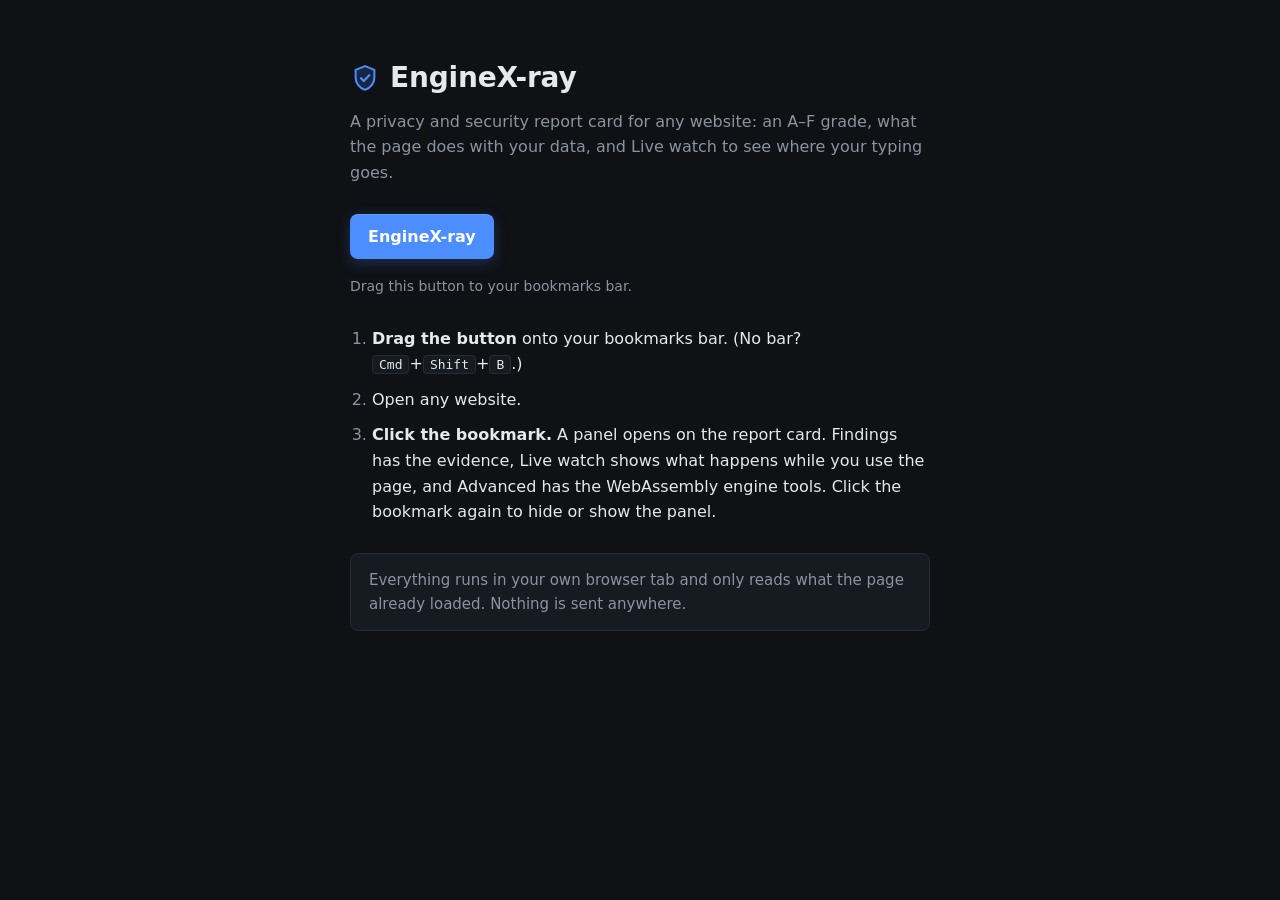
==== commit 02a94aca: "Refined dark theme for the panel and install page Slate surfaces, hairline borders, blue accent, und" ====
--- a/install.html
+++ b/install.html
@@ -5,23 +5,27 @@
 <meta name="viewport" content="width=device-width, initial-scale=1">
 <title>EngineX-ray install</title>
 <style>
-  :root { --bg: #0b0c0e; --fg: #e8e8ea; --dim: #8a8f99; --accent: #5cf2c8; --card: #15171c; }
-  body { margin: 0; background: var(--bg); color: var(--fg); font: 16px/1.55 system-ui, sans-serif; }
-  main { max-width: 580px; margin: 48px auto; padding: 0 16px; }
-  h1 { font-size: 30px; margin: 0 0 4px; color: var(--accent); }
-  p.sub { color: var(--dim); margin: 0 0 28px; }
-  a.bm { display: inline-block; padding: 12px 22px; background: var(--card); color: var(--accent); border: 2px solid var(--accent);
-         border-radius: 8px; font-weight: 750; font-size: 18px; text-decoration: none; cursor: grab; }
-  ol { padding-left: 22px; } li { margin: 10px 0; }
-  kbd { background: var(--card); border: 1px solid #333; border-radius: 4px; padding: 1px 6px; font-size: 14px; }
-  .card { background: var(--card); border-radius: 8px; padding: 14px 18px; margin-top: 28px; color: var(--dim); }
+  :root { --bg: #0f1115; --surface: #161a21; --line: #262c36; --text: #e6e8eb; --muted: #8b93a1; --accent: #4c8dff; }
+  body { margin: 0; background: var(--bg); color: var(--text); font: 16px/1.6 -apple-system, BlinkMacSystemFont, "Segoe UI", Inter, system-ui, sans-serif; -webkit-font-smoothing: antialiased; }
+  main { max-width: 580px; margin: 56px auto; padding: 0 16px; }
+  .brand { display: flex; align-items: center; gap: 10px; }
+  h1 { font-size: 28px; font-weight: 700; letter-spacing: -.2px; margin: 0; color: var(--text); }
+  p.sub { color: var(--muted); margin: 8px 0 28px; }
+  a.bm { display: inline-flex; align-items: center; gap: 8px; padding: 10px 18px; background: var(--accent); color: #fff; border-radius: 8px;
+         font-weight: 600; font-size: 16px; text-decoration: none; cursor: grab; box-shadow: 0 1px 0 rgba(255,255,255,.12) inset, 0 4px 14px rgba(76,141,255,.25); }
+  a.bm:hover { background: #3d7ef0; }
+  .hint { color: var(--muted); font-size: 14px; margin: 10px 0 0; }
+  ol { padding-left: 22px; margin-top: 28px; } li { margin: 10px 0; } li::marker { color: var(--muted); }
+  kbd { background: var(--surface); border: 1px solid var(--line); border-radius: 4px; padding: 1px 6px; font-size: 13px; font-family: ui-monospace, Menlo, monospace; }
+  .card { background: var(--surface); border: 1px solid var(--line); border-radius: 8px; padding: 14px 18px; margin-top: 28px; color: var(--muted); font-size: 15px; }
 </style>
 </head>
 <body>
 <main>
-  <h1>EngineX-ray</h1>
+  <div class="brand"><svg width="30" height="30" viewBox="0 0 24 24" aria-hidden="true"><path d="M12 2.5 4.5 5.5v6c0 4.6 3.1 8.6 7.5 10 4.4-1.4 7.5-5.4 7.5-10v-6L12 2.5Z" fill="rgba(76,141,255,.18)" stroke="#4c8dff" stroke-width="1.6" stroke-linejoin="round"/><path d="m8.8 12.2 2.2 2.2 4.4-4.6" fill="none" stroke="#4c8dff" stroke-width="1.8" stroke-linecap="round" stroke-linejoin="round"/></svg><h1>EngineX-ray</h1></div>
   <p class="sub">A privacy and security report card for any website: an A–F grade, what the page does with your data, and Live watch to see where your typing goes.</p>
-  <p><a class="bm" href="javascript:%28%28%29%20%3D%3E%20%7B%0Aconst%20KINDS%20%3D%20%5B%27function%27%2C%20%27table%27%2C%20%27memory%27%2C%20%27global%27%2C%20%27tag%27%5D%3B%0Afunction%20reader%28bytes%29%20%7B%0Alet%20pos%20%3D%200%3B%0Aconst%20r%20%3D%20%7B%0Aget%20pos%28%29%20%7B%20return%20pos%3B%20%7D%2C%20set%20pos%28p%29%20%7B%20pos%20%3D%20p%3B%20%7D%2C%0Abyte%28%29%20%7B%20if%20%28pos%20%3E%3D%20bytes.length%29%20throw%20new%20Error%28%27unexpected%20end%20of%20file%27%29%3B%20return%20bytes%5Bpos%2B%2B%5D%3B%20%7D%2C%0Au32%28%29%20%7B%20%2F%2F%20unsigned%20LEB128%0Alet%20result%20%3D%200%2C%20shift%20%3D%200%2C%20b%3B%0Ado%20%7B%20b%20%3D%20r.byte%28%29%3B%20result%20%2B%3D%20%28b%20%26%200x7f%29%20%2A%202%20%2A%2A%20shift%3B%20shift%20%2B%3D%207%3B%20%7D%20while%20%28b%20%26%200x80%29%3B%0Areturn%20result%3B%0A%7D%2C%0AskipLeb%28%29%20%7B%20while%20%28r.byte%28%29%20%26%200x80%29%3B%20%7D%2C%0Abytes%28n%29%20%7B%20const%20out%20%3D%20bytes.subarray%28pos%2C%20pos%20%2B%20n%29%3B%20pos%20%2B%3D%20n%3B%20return%20out%3B%20%7D%2C%0Aname%28%29%20%7B%20return%20new%20TextDecoder%28%29.decode%28r.bytes%28r.u32%28%29%29%29%3B%20%7D%2C%0Alimits%28%29%20%7B%0Aconst%20flags%20%3D%20r.byte%28%29%3B%0Aconst%20min%20%3D%20r.u32%28%29%2C%20max%20%3D%20flags%20%26%201%20%3F%20r.u32%28%29%20%3A%20null%3B%0Areturn%20%7B%20min%2C%20max%2C%20shared%3A%20%21%21%28flags%20%26%202%29%2C%20is64%3A%20%21%21%28flags%20%26%204%29%20%7D%3B%0A%7D%2C%0AconstExpr%28%29%20%7B%0Afor%20%28%3B%3B%29%20%7B%0Aconst%20op%20%3D%20r.byte%28%29%3B%0Aif%20%28op%20%3D%3D%3D%200x0b%29%20return%3B%0Aif%20%28op%20%3D%3D%3D%200x41%20%7C%7C%20op%20%3D%3D%3D%200x42%20%7C%7C%20op%20%3D%3D%3D%200x23%20%7C%7C%20op%20%3D%3D%3D%200xd2%29%20r.skipLeb%28%29%3B%0Aelse%20if%20%28op%20%3D%3D%3D%200x43%29%20pos%20%2B%3D%204%3B%0Aelse%20if%20%28op%20%3D%3D%3D%200x44%29%20pos%20%2B%3D%208%3B%0Aelse%20if%20%28op%20%3D%3D%3D%200xd0%29%20r.byte%28%29%3B%0Aelse%20if%20%28op%20%3D%3D%3D%200xfd%29%20%7B%20r.skipLeb%28%29%3B%20pos%20%2B%3D%2016%3B%20%7D%20%2F%2F%20v128.const%0A%7D%0A%7D%2C%0A%7D%3B%0Areturn%20r%3B%0A%7D%0Afunction%20parseWasm%28buffer%29%20%7B%0Aconst%20bytes%20%3D%20buffer%20instanceof%20Uint8Array%20%3F%20buffer%20%3A%20new%20Uint8Array%28buffer%29%3B%0Aif%20%28bytes%5B0%5D%20%21%3D%3D%200%20%7C%7C%20bytes%5B1%5D%20%21%3D%3D%200x61%20%7C%7C%20bytes%5B2%5D%20%21%3D%3D%200x73%20%7C%7C%20bytes%5B3%5D%20%21%3D%3D%200x6d%29%20throw%20new%20Error%28%27not%20a%20WebAssembly%20file%27%29%3B%0Aconst%20r%20%3D%20reader%28bytes%29%3B%0Ar.pos%20%3D%204%3B%0Aconst%20version%20%3D%20bytes%5B4%5D%20%7C%20bytes%5B5%5D%20%3C%3C%208%20%7C%20bytes%5B6%5D%20%3C%3C%2016%20%7C%20bytes%5B7%5D%20%3C%3C%2024%3B%0Ar.pos%20%3D%208%3B%0Aconst%20out%20%3D%20%7B%0Asize%3A%20bytes.length%2C%20version%2C%20imports%3A%20%5B%5D%2C%20exports%3A%20%5B%5D%2C%20memories%3A%20%5B%5D%2C%20tables%3A%200%2C%20globals%3A%200%2C%0Afunctions%3A%20%7B%20imported%3A%200%2C%20defined%3A%200%20%7D%2C%20customSections%3A%20%5B%5D%2C%20data%3A%20%5B%5D%2C%20dataBytes%3A%200%2C%20functionNames%3A%200%2C%20names%3A%20%5B%5D%2C%0Asections%3A%20%5B%5D%2C%0A%7D%3B%0Awhile%20%28r.pos%20%3C%20bytes.length%29%20%7B%0Aconst%20id%20%3D%20r.byte%28%29%2C%20len%20%3D%20r.u32%28%29%2C%20start%20%3D%20r.pos%2C%20end%20%3D%20start%20%2B%20len%3B%0Aout.sections.push%28%7B%20id%2C%20size%3A%20len%20%7D%29%3B%0Atry%20%7B%0Aif%20%28id%20%3D%3D%3D%200%29%20%7B%0Aconst%20name%20%3D%20r.name%28%29%3B%0Aout.customSections.push%28%7B%20name%2C%20size%3A%20end%20-%20r.pos%20%7D%29%3B%0Aif%20%28name%20%3D%3D%3D%20%27name%27%29%20%7B%20out.names%20%3D%20readFunctionNames%28r%2C%20end%29%3B%20out.functionNames%20%3D%20out.names.length%3B%20%7D%0A%7D%20else%20if%20%28id%20%3D%3D%3D%202%29%20%7B%0Afor%20%28let%20n%20%3D%20r.u32%28%29%3B%20n--%3B%29%20%7B%0Aconst%20module%20%3D%20r.name%28%29%2C%20field%20%3D%20r.name%28%29%2C%20kind%20%3D%20r.byte%28%29%3B%0Aconst%20imp%20%3D%20%7B%20module%2C%20name%3A%20field%2C%20kind%3A%20KINDS%5Bkind%5D%20%3F%3F%20%60kind%24%7Bkind%7D%60%20%7D%3B%0Aif%20%28kind%20%3D%3D%3D%200%29%20%7B%20r.skipLeb%28%29%3B%20out.functions.imported%2B%2B%3B%20%7D%0Aelse%20if%20%28kind%20%3D%3D%3D%201%29%20%7B%20r.byte%28%29%3B%20r.limits%28%29%3B%20%7D%0Aelse%20if%20%28kind%20%3D%3D%3D%202%29%20%7B%20imp.limits%20%3D%20r.limits%28%29%3B%20out.memories.push%28%7B%20...imp.limits%2C%20imported%3A%20%60%24%7Bmodule%7D.%24%7Bfield%7D%60%20%7D%29%3B%20%7D%0Aelse%20if%20%28kind%20%3D%3D%3D%203%29%20%7B%20r.byte%28%29%3B%20r.byte%28%29%3B%20%7D%0Aelse%20if%20%28kind%20%3D%3D%3D%204%29%20%7B%20r.byte%28%29%3B%20r.skipLeb%28%29%3B%20%7D%0Aout.imports.push%28imp%29%3B%0A%7D%0A%7D%20else%20if%20%28id%20%3D%3D%3D%203%29%20%7B%0Aout.functions.defined%20%3D%20r.u32%28%29%3B%0A%7D%20else%20if%20%28id%20%3D%3D%3D%204%29%20%7B%0Aout.tables%20%2B%3D%20r.u32%28%29%3B%0A%7D%20else%20if%20%28id%20%3D%3D%3D%205%29%20%7B%0Afor%20%28let%20n%20%3D%20r.u32%28%29%3B%20n--%3B%29%20out.memories.push%28r.limits%28%29%29%3B%0A%7D%20else%20if%20%28id%20%3D%3D%3D%206%29%20%7B%0Aout.globals%20%2B%3D%20r.u32%28%29%3B%0A%7D%20else%20if%20%28id%20%3D%3D%3D%207%29%20%7B%0Afor%20%28let%20n%20%3D%20r.u32%28%29%3B%20n--%3B%29%20%7B%0Aconst%20name%20%3D%20r.name%28%29%2C%20kind%20%3D%20r.byte%28%29%2C%20index%20%3D%20r.u32%28%29%3B%0Aout.exports.push%28%7B%20name%2C%20kind%3A%20KINDS%5Bkind%5D%20%3F%3F%20%60kind%24%7Bkind%7D%60%2C%20index%20%7D%29%3B%0A%7D%0A%7D%20else%20if%20%28id%20%3D%3D%3D%2011%29%20%7B%0Afor%20%28let%20n%20%3D%20r.u32%28%29%3B%20n--%3B%29%20%7B%0Aconst%20flags%20%3D%20r.u32%28%29%3B%0Aif%20%28flags%20%3D%3D%3D%202%29%20r.u32%28%29%3B%0Aif%20%28flags%20%21%3D%3D%201%29%20r.constExpr%28%29%3B%0Aconst%20size%20%3D%20r.u32%28%29%3B%0Aout.data.push%28%7B%20start%3A%20r.pos%2C%20size%20%7D%29%3B%0Aout.dataBytes%20%2B%3D%20size%3B%0Ar.pos%20%2B%3D%20size%3B%0A%7D%0A%7D%0A%7D%20catch%20%28e%29%20%7B%0Aout.warning%20%3D%20%60section%20%24%7Bid%7D%20could%20not%20be%20read%20fully%20%28%24%7Be.message%7D%29%60%3B%0A%7D%0Ar.pos%20%3D%20end%3B%0A%7D%0Aout.bytes%20%3D%20bytes%3B%20%2F%2F%20kept%20for%20string%20search%0Areturn%20out%3B%0A%7D%0Afunction%20readFunctionNames%28r%2C%20end%2C%20cap%20%3D%20200000%29%20%7B%0Awhile%20%28r.pos%20%3C%20end%29%20%7B%0Aconst%20sub%20%3D%20r.byte%28%29%2C%20len%20%3D%20r.u32%28%29%2C%20next%20%3D%20r.pos%20%2B%20len%3B%0Aif%20%28sub%20%3D%3D%3D%201%29%20%7B%0Aconst%20names%20%3D%20%5B%5D%3B%0Afor%20%28let%20n%20%3D%20r.u32%28%29%3B%20n--%20%26%26%20names.length%20%3C%20cap%3B%29%20%7B%20r.u32%28%29%3B%20names.push%28r.name%28%29%29%3B%20%7D%0Areturn%20names%3B%0A%7D%0Ar.pos%20%3D%20next%3B%0A%7D%0Areturn%20%5B%5D%3B%0A%7D%0Afunction%20findStrings%28mod%2C%20%7B%20minLength%20%3D%206%2C%20filter%20%3D%20null%2C%20limit%20%3D%20500%20%7D%20%3D%20%7B%7D%29%20%7B%0Aconst%20ranges%20%3D%20mod.data.length%20%3F%20mod.data%20%3A%20%5B%7B%20start%3A%200%2C%20size%3A%20mod.bytes.length%20%7D%5D%3B%0Aconst%20test%20%3D%20%21filter%20%3F%20%28%29%20%3D%3E%20true%20%3A%20filter%20instanceof%20RegExp%20%3F%20s%20%3D%3E%20filter.test%28s%29%20%3A%20s%20%3D%3E%20s.toLowerCase%28%29.includes%28String%28filter%29.toLowerCase%28%29%29%3B%0Aconst%20found%20%3D%20%5B%5D%2C%20seen%20%3D%20new%20Set%28%29%3B%0Alet%20total%20%3D%200%3B%0Afor%20%28const%20%7B%20start%2C%20size%20%7D%20of%20ranges%29%20%7B%0Alet%20runStart%20%3D%20-1%3B%0Afor%20%28let%20i%20%3D%20start%2C%20endAt%20%3D%20start%20%2B%20size%3B%20i%20%3C%3D%20endAt%3B%20i%2B%2B%29%20%7B%0Aconst%20c%20%3D%20i%20%3C%20endAt%20%3F%20mod.bytes%5Bi%5D%20%3A%200%3B%0Aconst%20printable%20%3D%20c%20%3E%3D%200x20%20%26%26%20c%20%3C%200x7f%20%7C%7C%20c%20%3D%3D%3D%200x09%3B%0Aif%20%28printable%29%20%7B%20if%20%28runStart%20%3C%200%29%20runStart%20%3D%20i%3B%20continue%3B%20%7D%0Aif%20%28runStart%20%3E%3D%200%20%26%26%20i%20-%20runStart%20%3E%3D%20minLength%29%20%7B%0Atotal%2B%2B%3B%0Aif%20%28found.length%20%3C%20limit%29%20%7B%0Aconst%20s%20%3D%20String.fromCharCode%28...mod.bytes.subarray%28runStart%2C%20Math.min%28i%2C%20runStart%20%2B%20400%29%29%29%3B%0Aif%20%28%21seen.has%28s%29%20%26%26%20test%28s%29%29%20%7B%20seen.add%28s%29%3B%20found.push%28s%29%3B%20%7D%0A%7D%0A%7D%0ArunStart%20%3D%20-1%3B%0A%7D%0A%7D%0Areturn%20%7B%20strings%3A%20found%2C%20total%20%7D%3B%0A%7D%0Aconst%20RULES%20%3D%20%5B%0A%7B%0Aengine%3A%20%27Unity%20WebGL%27%2C%0Atest%3A%20%28m%2C%20g%2C%20s%29%20%3D%3E%20%5B%0Ag.has%28%27createUnityInstance%27%29%20%26%26%20%27page%20has%20createUnityInstance%28%29%27%2C%0Ag.has%28%27unityInstance%27%29%20%26%26%20%27page%20has%20unityInstance%27%2C%0As.some%28x%20%3D%3E%20%2FUnityLoader%7Cunity%5C.framework%7CUnityEngine%2Fi.test%28x%29%29%20%26%26%20%27strings%20mention%20Unity%27%2C%0A%5D%2C%0A%7D%2C%0A%7B%0Aengine%3A%20%27Godot%27%2C%0Atest%3A%20%28m%2C%20g%2C%20s%29%20%3D%3E%20%5B%0Ag.has%28%27Engine%27%29%20%26%26%20typeof%20window.Engine%3F.isWebGLAvailable%20%3D%3D%3D%20%27function%27%20%26%26%20%27page%20has%20Godot%20Engine%20class%27%2C%0Am.imports.some%28i%20%3D%3E%20%2F%5Egodot%2Fi.test%28i.name%29%29%20%26%26%20%27imports%20named%20godot%2A%27%2C%0As.some%28x%20%3D%3E%20%2Fgodot%2Fi.test%28x%29%29%20%26%26%20%27strings%20mention%20Godot%27%2C%0A%5D%2C%0A%7D%2C%0A%7B%0Aengine%3A%20%27Rust%20%28wasm-bindgen%29%27%2C%0Atest%3A%20m%20%3D%3E%20%5B%0Am.imports.some%28i%20%3D%3E%20i.name.startsWith%28%27__wbg_%27%29%20%7C%7C%20i.name.startsWith%28%27__wbindgen%27%29%29%20%26%26%20%27imports%20__wbg_%2A%20%2F%20__wbindgen%2A%27%2C%0Am.imports.some%28i%20%3D%3E%20%2F_bg%5C.js%24%7C__wbindgen_placeholder__%2F.test%28i.module%29%29%20%26%26%20%27import%20module%20is%20a%20%2A_bg.js%20shim%27%2C%0Am.exports.some%28e%20%3D%3E%20e.name.startsWith%28%27__wbindgen%27%29%29%20%26%26%20%27exports%20__wbindgen%2A%27%2C%0A%5D%2C%0A%7D%2C%0A%7B%0Aengine%3A%20%27Go%27%2C%0Atest%3A%20m%20%3D%3E%20%5B%0Am.imports.some%28i%20%3D%3E%20i.module%20%3D%3D%3D%20%27go%27%20%7C%7C%20i.module%20%3D%3D%3D%20%27gojs%27%29%20%26%26%20%27imports%20from%20%22go%22%2F%22gojs%22%27%2C%0Am.exports.some%28e%20%3D%3E%20e.name%20%3D%3D%3D%20%27run%27%20%7C%7C%20e.name%20%3D%3D%3D%20%27resume%27%29%20%26%26%20m.imports.some%28i%20%3D%3E%20%2Fruntime%5C.%2F.test%28i.name%29%29%20%26%26%20%27Go%20runtime%20imports%27%2C%0A%5D%2C%0A%7D%2C%0A%7B%0Aengine%3A%20%27Emscripten%20%28C%2FC%2B%2B%29%27%2C%0Atest%3A%20%28m%2C%20g%29%20%3D%3E%20%5B%0Am.imports.some%28i%20%3D%3E%20%2F%5E%28emscripten_%7C__syscall_%7C_emscripten_%29%2F.test%28i.name%29%29%20%26%26%20%27imports%20emscripten_%2A%20%2F%20__syscall_%2A%27%2C%0Am.imports.some%28i%20%3D%3E%20i.module%20%3D%3D%3D%20%27wasi_snapshot_preview1%27%29%20%26%26%20%27uses%20WASI%20imports%20%28fd_write%2C%20...%29%27%2C%0Am.exports.some%28e%20%3D%3E%20%2F%5E%28_%3Fmalloc%7C_%3Ffree%7CstackAlloc%7C__wasm_call_ctors%29%24%2F.test%28e.name%29%29%20%26%26%20%27exports%20malloc%2Ffree%2F__wasm_call_ctors%27%2C%0Ag.has%28%27Module%27%29%20%26%26%20%27page%20has%20a%20global%20Module%27%2C%0A%5D%2C%0A%7D%2C%0A%5D%3B%0Afunction%20detectEngine%28mod%2C%20globals%2C%20strings%29%20%7B%0Aconst%20g%20%3D%20new%20Set%28globals.map%28x%20%3D%3E%20x.name%29%29%3B%0Aconst%20results%20%3D%20RULES.map%28rule%20%3D%3E%20%28%7B%20engine%3A%20rule.engine%2C%20evidence%3A%20rule.test%28mod%2C%20g%2C%20strings%29.filter%28Boolean%29%20%7D%29%29%0A.filter%28r%20%3D%3E%20r.evidence.length%29%0A.sort%28%28a%2C%20b%29%20%3D%3E%20b.evidence.length%20-%20a.evidence.length%29%3B%0Aconst%20top%20%3D%20results%5B0%5D%3B%0Areturn%20%7B%20best%3A%20top%20%3F%20top.engine%20%3A%20%27Unknown%27%2C%20matches%3A%20results%20%7D%3B%0A%7D%0Afunction%20interestingExports%28mod%29%20%7B%0Aconst%20groups%20%3D%20%7B%0A%27Engine%20API%20%28custom%20exports%29%27%3A%20e%20%3D%3E%20%21%2F%5E%28_%3F%28malloc%7Cfree%7Cmemcpy%7Cmemset%7Cstrlen%29%7C__%7Cdyn%28Call%29%3F_%7Cstack%7Cemscripten_%7C_emscripten%7C_%3Ffflush%7C_%3FsetThrew%7C__errno%7C_%3Fhtons%7C_%3Fntohs%7C_%3Fhtonl%7Corig%5C%24%29%2F.test%28e.name%29%20%26%26%20e.kind%20%3D%3D%3D%20%27function%27%2C%0A%27Memory%20and%20tables%27%3A%20e%20%3D%3E%20e.kind%20%3D%3D%3D%20%27memory%27%20%7C%7C%20e.kind%20%3D%3D%3D%20%27table%27%2C%0A%27Runtime%20%2F%20toolchain%27%3A%20e%20%3D%3E%20%2F%5E%28__%7Cdyn%7Cstack%7Cemscripten_%7C_emscripten%29%2F.test%28e.name%29%2C%0A%7D%3B%0Aconst%20out%20%3D%20%7B%7D%3B%0Afor%20%28const%20%5Blabel%2C%20test%5D%20of%20Object.entries%28groups%29%29%20out%5Blabel%5D%20%3D%20mod.exports.filter%28test%29.map%28e%20%3D%3E%20%60%24%7Be.name%7D%20%28%24%7Be.kind%7D%29%60%29%3B%0Areturn%20out%3B%0A%7D%0Afunction%20bridgeFunctions%28mod%29%20%7B%0Aconst%20names%20%3D%20new%20Set%28%29%3B%0Afor%20%28const%20i%20of%20mod.imports%29%20%7B%0Aif%20%28i.kind%20%21%3D%3D%20%27function%27%29%20continue%3B%0Aconst%20bindgen%20%3D%20%2F%5E__wbg_%28.%2B%3F%29%28_%5B0-9a-f%5D%7B16%7D%29%3F%24%2F.exec%28i.name%29%3B%0Aif%20%28bindgen%29%20%7B%20names.add%28bindgen%5B1%5D%29%3B%20continue%3B%20%7D%0Aif%20%28i.module%20%3D%3D%3D%20%27env%27%20%26%26%20%21%2F%5E%28invoke_%7C__syscall_%7C_%3Femscripten_%7C__cxa_%7C_tzset%7C_mmap%7C_munmap%7C_abort%7Cabort%7C_localtime%7C__assert%7C_gmtime%7C_setitimer%7C_dlopen%7C_dlsym%29%2F.test%28i.name%29%29%20names.add%28i.name%29%3B%0A%7D%0Areturn%20%5B...names%5D.sort%28%29%3B%0A%7D%0Aconst%20STRING_PRESETS%20%3D%20%7B%0A%27Settings%20%2F%20cvars%27%3A%20%2F%5E%5Ba-z%5D%5Ba-z0-9%5D%2A_%5Ba-z0-9_%5D%7B2%2C%7D%24%2F%2C%0A%27File%20paths%27%3A%20%2F%5C.%28cfg%7Cjson%7Cini%7Ctxt%7Cgsc%7Ccsc%7Clua%7Cjs%7Cff%7Cpak%7Cpk3%7Ciwd%7Cbin%7Cdat%7Cpng%7Cwav%7Cogg%29%5Cb%7C%5C%2F%5B%5Cw.-%5D%2B%5C%2F%2Fi%2C%0A%27Commands%20%28%2Bset%2C%20exec%2C%20...%29%27%3A%20%2F%5E%5C%2B%3F%28set%7Cseta%7Cexec%7Cbind%7Cmap%7Cdevmap%7Cconnect%7Ccmd%29%5Cb%7C%25s%7Ccommand%2Fi%2C%0A%27Mod%20%2F%20script%20hooks%27%3A%20%2Fmod%7Chook%7Cscript%7Cplugin%7Clua%7Caddon%2Fi%2C%0A%27Errors%20and%20asserts%27%3A%20%2Ferror%7Cfail%7Cassert%7Ccannot%7Ccould%20not%7Cinvalid%2Fi%2C%0A%27URLs%27%3A%20%2Fhttps%3F%3A%5C%2F%5C%2F%2F%2C%0A%7D%3B%0Afunction%20wasmUrls%28%29%20%7B%0Aconst%20urls%20%3D%20performance.getEntriesByType%28%27resource%27%29.map%28e%20%3D%3E%20e.name%29.filter%28u%20%3D%3E%20%2F%5C.wasm%28%5C%3F%7C%23%7C%24%29%2Fi.test%28u%29%29%3B%0Areturn%20%5B...new%20Set%28urls%29%5D%3B%0A%7D%0Aconst%20SELF_URL%20%3D%20%28document.currentScript%3F.src%20%3F%3F%20%27%27%29.split%28%27%3F%27%29%5B0%5D%3B%0Afunction%20timedFetch%28url%2C%20opts%20%3D%20%7B%7D%2C%20ms%20%3D%208000%29%20%7B%0Aconst%20ctrl%20%3D%20new%20AbortController%28%29%3B%0Aconst%20timer%20%3D%20setTimeout%28%28%29%20%3D%3E%20ctrl.abort%28%29%2C%20ms%29%3B%0AtimedFetch.busy%20%3D%20%28timedFetch.busy%20%3F%3F%200%29%20%2B%201%3B%0Alet%20started%3B%0Atry%20%7B%20started%20%3D%20fetch%28url%2C%20%7B%20...opts%2C%20signal%3A%20ctrl.signal%20%7D%29%3B%20%7D%20finally%20%7B%20timedFetch.busy--%3B%20%7D%0Areturn%20started.then%28res%20%3D%3E%20%7B%0Aconst%20read%20%3D%20kind%20%3D%3E%20%28%29%20%3D%3E%20res%5Bkind%5D%28%29.finally%28%28%29%20%3D%3E%20clearTimeout%28timer%29%29%3B%0Areturn%20%7B%20ok%3A%20res.ok%2C%20status%3A%20res.status%2C%20headers%3A%20res.headers%2C%20text%3A%20read%28%27text%27%29%2C%20arrayBuffer%3A%20read%28%27arrayBuffer%27%29%20%7D%3B%0A%7D%2C%20e%20%3D%3E%20%7B%20clearTimeout%28timer%29%3B%20throw%20e%3B%20%7D%29%3B%0A%7D%0Aconst%20absUrl%20%3D%20u%20%3D%3E%20%7B%20try%20%7B%20return%20new%20URL%28u%2C%20location.href%29%3B%20%7D%20catch%20%7B%20return%20null%3B%20%7D%20%7D%3B%0Aasync%20function%20scriptHints%28%29%20%7B%0Aconst%20scripts%20%3D%20performance.getEntriesByType%28%27resource%27%29%0A.filter%28e%20%3D%3E%20e.initiatorType%20%3D%3D%3D%20%27script%27%20%26%26%20absUrl%28e.name%29%3F.origin%20%3D%3D%3D%20location.origin%29.map%28e%20%3D%3E%20e.name%29%3B%0Afor%20%28const%20s%20of%20document.scripts%29%20%7B%20const%20u%20%3D%20s.src%20%26%26%20absUrl%28s.src%29%3B%20if%20%28u%3F.origin%20%3D%3D%3D%20location.origin%29%20scripts.push%28u.href%29%3B%20%7D%0Aconst%20wasm%20%3D%20new%20Map%28%29%2C%20workers%20%3D%20new%20Set%28%29%2C%20texts%20%3D%20%5B%5D%3B%0Aconst%20queue%20%3D%20%5B...new%20Set%28scripts%29%5D.filter%28u%20%3D%3E%20%21%28SELF_URL%20%26%26%20u.split%28%27%3F%27%29%5B0%5D%20%3D%3D%3D%20SELF_URL%29%29.slice%280%2C%2025%29%2C%20done%20%3D%20new%20Set%28%29%3B%0Awhile%20%28queue.length%20%26%26%20done.size%20%3C%2040%29%20%7B%0Aconst%20batch%20%3D%20%5B...new%20Set%28queue.splice%280%2C%208%29%29%5D.filter%28u%20%3D%3E%20%21done.has%28u%29%29%3B%0Abatch.forEach%28u%20%3D%3E%20done.add%28u%29%29%3B%0Aconst%20read%20%3D%20await%20Promise.all%28batch.map%28src%20%3D%3E%20timedFetch%28src%29.then%28r%20%3D%3E%20r.text%28%29%29.then%28text%20%3D%3E%20%5Bsrc%2C%20text%5D%2C%20%28%29%20%3D%3E%20%5Bsrc%2C%20%27%27%5D%29%29%29%3B%0Afor%20%28const%20%5Bsrc%2C%20text%5D%20of%20read%29%20%7B%0Aif%20%28%21text%20%7C%7C%20text.length%20%3E%205e6%29%20continue%3B%0Atexts.push%28%5Bsrc.split%28%27%2F%27%29.pop%28%29.split%28%27%3F%27%29%5B0%5D%20%7C%7C%20src%2C%20text%5D%29%3B%0Afor%20%28const%20m%20of%20text.matchAll%28%2F%5B%22%27%60%5D%28%5B%5E%22%27%60%5Cs%5D%2A%3F%5C.wasm%29%5B%5E%22%27%60%5Cs%5D%2A%5B%22%27%60%5D%2Fg%29%29%20%7B%0Aconst%20raw%20%3D%20m%5B1%5D%2C%20plain%20%3D%20raw.replace%28%2F%5C%24%5C%7B%5B%5E%7D%5D%2A%5C%7D%2Fg%2C%20%27%27%29.replace%28%2F-%2B%28%3F%3D%5C.wasm%24%29%2F%2C%20%27%27%29%3B%0Atry%20%7B%20wasm.set%28new%20URL%28plain%2C%20src%29.href%2C%20%7B%20from%3A%20src.split%28%27%2F%27%29.pop%28%29.split%28%27%3F%27%29%5B0%5D%2C%20raw%2C%20guessed%3A%20raw%20%21%3D%3D%20plain%20%7D%29%3B%20%7D%20catch%20%7B%7D%0A%7D%0Afor%20%28const%20m%20of%20text.matchAll%28%2Fnew%20%28%3F%3AShared%29%3FWorker%5C%28%5Cs%2A%28%3F%3Anew%20URL%5C%28%29%3F%5Cs%2A%5B%22%27%60%5D%28%5B%5E%22%27%60%5D%2B%29%5B%22%27%60%5D%2Fg%29%29%20%7B%0Aworkers.add%28m%5B1%5D%29%3B%0Atry%20%7B%20const%20u%20%3D%20new%20URL%28m%5B1%5D.replace%28%2F%5C%24%5C%7B%5B%5E%7D%5D%2A%5C%7D%2Fg%2C%20%27%27%29%2C%20src%29%3B%20if%20%28u.origin%20%3D%3D%3D%20location.origin%29%20queue.push%28u.href%29%3B%20%7D%20catch%20%7B%7D%20%2F%2F%20read%20worker%20code%20too%0A%7D%0A%7D%0A%7D%0Areturn%20%7B%20wasm%3A%20%5B...wasm%5D.map%28%28%5Burl%2C%20info%5D%29%20%3D%3E%20%28%7B%20url%2C%20...info%20%7D%29%29%2C%20workers%3A%20%5B...workers%5D%2C%20texts%20%7D%3B%0A%7D%0Aasync%20function%20thirdPartyScriptTexts%28%7B%20max%20%3D%2030%2C%20maxBytes%20%3D%203e6%20%7D%20%3D%20%7B%7D%29%20%7B%0Aconst%20urls%20%3D%20%5B...new%20Set%28performance.getEntriesByType%28%27resource%27%29%0A.filter%28e%20%3D%3E%20e.initiatorType%20%3D%3D%3D%20%27script%27%20%26%26%20%28absUrl%28e.name%29%3F.origin%20%3F%3F%20location.origin%29%20%21%3D%3D%20location.origin%29.map%28e%20%3D%3E%20e.name%29%29%5D.slice%280%2C%20max%29%3B%0Aconst%20out%20%3D%20%5B%5D%3B%0Aawait%20Promise.all%28urls.map%28async%20url%20%3D%3E%20%7B%0Atry%20%7B%0Aconst%20res%20%3D%20await%20timedFetch%28url%2C%20%7B%20mode%3A%20%27cors%27%2C%20credentials%3A%20%27omit%27%2C%20cache%3A%20%27force-cache%27%20%7D%29%3B%0Aif%20%28%21res.ok%29%20return%3B%0Aconst%20text%20%3D%20await%20res.text%28%29%3B%0Aif%20%28text.length%20%3C%3D%20maxBytes%29%20out.push%28%5BabsUrl%28url%29.hostname%20%2B%20%27%2F%27%20%2B%20url.split%28%27%2F%27%29.pop%28%29.split%28%27%3F%27%29%5B0%5D%2C%20text%5D%29%3B%0A%7D%20catch%20%7B%7D%0A%7D%29%29%3B%0Areturn%20out%3B%0A%7D%0Aasync%20function%20fetchWasm%28url%29%20%7B%0Aconst%20res%20%3D%20await%20timedFetch%28url%2C%20%7B%7D%2C%2060000%29%3B%0Aif%20%28%21res.ok%29%20throw%20new%20Error%28%60HTTP%20%24%7Bres.status%7D%20for%20%24%7Burl%7D%60%29%3B%0Areturn%20new%20Uint8Array%28await%20res.arrayBuffer%28%29%29%3B%0A%7D%0Afunction%20pageGlobals%28%29%20%7B%0Alet%20baseline%20%3D%20new%20Set%28%29%3B%0Atry%20%7B%0Aconst%20frame%20%3D%20document.createElement%28%27iframe%27%29%3B%0Aframe.style.display%20%3D%20%27none%27%3B%0Adocument.documentElement.append%28frame%29%3B%0Abaseline%20%3D%20new%20Set%28Object.getOwnPropertyNames%28frame.contentWindow%29%29%3B%0Aframe.remove%28%29%3B%0A%7D%20catch%20%7B%7D%0Aconst%20out%20%3D%20%5B%5D%3B%0Afor%20%28const%20name%20of%20Object.getOwnPropertyNames%28window%29%29%20%7B%0Aif%20%28baseline.has%28name%29%20%7C%7C%20%2F%5E%28on%7Cwebkit%29%2F.test%28name%29%20%7C%7C%20name%20%3D%3D%3D%20%27EngineXray%27%29%20continue%3B%0Alet%20value%2C%20type%2C%20notes%20%3D%20%5B%5D%3B%0Atry%20%7B%20value%20%3D%20window%5Bname%5D%3B%20type%20%3D%20describeType%28value%29%3B%20%7D%20catch%20%7B%20type%20%3D%20%27unreadable%27%3B%20%7D%0Aif%20%28type%20%3D%3D%3D%20%27unreadable%27%20%26%26%20isCrossOriginWindow%28value%29%29%20type%20%3D%20%27frame%20from%20another%20site%27%3B%0Atry%20%7B%20notes%20%3D%20notesFor%28name%2C%20value%29%3B%20%7D%20catch%20%7B%20notes%20%3D%20type%20%3D%3D%3D%20%27frame%20from%20another%20site%27%20%3F%20%5B%5D%20%3A%20%5B%27could%20not%20be%20read%27%5D%3B%20%7D%0Aout.push%28%7B%20name%2C%20type%2C%20notes%20%7D%29%3B%0A%7D%0Areturn%20out.sort%28%28a%2C%20b%29%20%3D%3E%20b.notes.length%20-%20a.notes.length%20%7C%7C%20a.name.localeCompare%28b.name%29%29%3B%0A%7D%0Afunction%20isCrossOriginWindow%28v%29%20%7B%0Atry%20%7B%20return%20v%20%21%3D%20null%20%26%26%20v.window%20%3D%3D%3D%20v%20%26%26%20v%20%21%3D%3D%20window%20%26%26%20%28v.document%2C%20false%29%3B%20%7D%20catch%20%7B%20return%20true%3B%20%7D%0A%7D%0Afunction%20describeType%28v%29%20%7B%0Aif%20%28v%20%3D%3D%3D%20null%29%20return%20%27null%27%3B%0Aif%20%28typeof%20v%20%3D%3D%3D%20%27function%27%29%20return%20%2F%5Eclass%5Cb%2F.test%28Function.prototype.toString.call%28v%29%29%20%3F%20%27class%27%20%3A%20%27function%27%3B%0Aif%20%28typeof%20v%20%21%3D%3D%20%27object%27%29%20return%20typeof%20v%3B%0Aif%20%28v%20instanceof%20WebAssembly.Memory%29%20return%20%60WebAssembly.Memory%20%28%24%7BMath.round%28v.buffer.byteLength%20%2F%201048576%29%7D%20MB%29%60%3B%0Aif%20%28v%20instanceof%20WebAssembly.Instance%29%20return%20%27WebAssembly.Instance%27%3B%0Aif%20%28Array.isArray%28v%29%29%20return%20%60array%5B%24%7Bv.length%7D%5D%60%3B%0Areturn%20%27object%27%20%2B%20%28v.constructor%20%26%26%20v.constructor%20%21%3D%3D%20Object%20%3F%20%60%20%28%24%7Bv.constructor.name%7D%29%60%20%3A%20%27%27%29%3B%0A%7D%0Afunction%20notesFor%28name%2C%20v%29%20%7B%0Aconst%20notes%20%3D%20%5B%5D%3B%0Aif%20%28%2F%5E__%2F.test%28name%29%29%20notes.push%28%27double-underscore%20name%3A%20often%20a%20hidden%20hook%20or%20debug%20switch%27%29%3B%0Aif%20%28%2Fmodule%7Cengine%7Cgame%7Cwasm%7Cunity%7Cgodot%7Cemscripten%7Cplayer%7Clevel%7Cmod%2Fi.test%28name%29%29%20notes.push%28%27engine-related%20name%27%29%3B%0Aif%20%28v%20%26%26%20typeof%20v%20%3D%3D%3D%20%27object%27%29%20%7B%0Alet%20keys%20%3D%20%5B%5D%3B%0Atry%20%7B%20keys%20%3D%20Object.keys%28v%29.slice%280%2C%20400%29%3B%20%7D%20catch%20%7B%7D%0Aif%20%28keys.some%28k%20%3D%3E%20%2F%5EHEAP%28U8%7C8%7C32%7CF32%29%24%2F.test%28k%29%29%20%7C%7C%20v.HEAPU8%29%20notes.push%28%27looks%20like%20an%20Emscripten%20Module%20%28has%20HEAP%20views%29%27%29%3B%0Aif%20%28typeof%20v.readdir%20%3D%3D%3D%20%27function%27%20%26%26%20typeof%20v.writeFile%20%3D%3D%3D%20%27function%27%29%20notes.push%28%27looks%20like%20an%20Emscripten%20FS%20%28virtual%20file%20system%29%27%29%3B%0Aif%20%28typeof%20v.callMain%20%3D%3D%3D%20%27function%27%29%20notes.push%28%27has%20callMain%28%29%3A%20the%20engine%5C%27s%20main%28%29%20with%20command-line%20arguments%27%29%3B%0Aif%20%28typeof%20v.SendMessage%20%3D%3D%3D%20%27function%27%29%20notes.push%28%27has%20SendMessage%28%29%3A%20Unity%5C%27s%20JS%20%E2%86%92%20C%23%20bridge%27%29%3B%0Afor%20%28const%20k%20of%20keys%29%20%7B%0Alet%20x%3B%20try%20%7B%20x%20%3D%20v%5Bk%5D%3B%20%7D%20catch%20%7B%20continue%3B%20%7D%0Aif%20%28x%20instanceof%20WebAssembly.Memory%29%20%7B%20notes.push%28%60.%24%7Bk%7D%20is%20the%20engine%27s%20memory%60%29%3B%20break%3B%20%7D%0Aif%20%28x%20instanceof%20WebAssembly.Instance%29%20%7B%20notes.push%28%60.%24%7Bk%7D%20is%20a%20WebAssembly%20instance%60%29%3B%20break%3B%20%7D%0Aif%20%28typeof%20x%20%3D%3D%3D%20%27function%27%20%26%26%20%2F%5E_%3F%5BA-Z%5D%7B2%2C%7D_%2F.test%28k%29%29%20%7B%20notes.push%28%60.%24%7Bk%7D%28%29%3A%20exported%20engine%20function%60%29%3B%20break%3B%20%7D%0A%7D%0Aconst%20hooky%20%3D%20keys.filter%28k%20%3D%3E%20%2Fcommand%7Cparity%7Cflow%7Chook%7Ccallback%7Chandler%2Fi.test%28k%29%29%3B%0Aif%20%28hooky.length%29%20notes.push%28%27has%20hook-like%20properties%3A%20%27%20%2B%20hooky.slice%280%2C%205%29.join%28%27%2C%20%27%29%29%3B%0A%7D%0Areturn%20notes%3B%0A%7D%0Aasync%20function%20storageReport%28%29%20%7B%0Aconst%20out%20%3D%20%7B%20estimate%3A%20null%2C%20opfs%3A%20%5B%5D%2C%20indexedDB%3A%20%5B%5D%2C%20localStorage%3A%20%5B%5D%2C%20caches%3A%20%5B%5D%20%7D%3B%0Atry%20%7B%0Aconst%20e%20%3D%20await%20navigator.storage.estimate%28%29%3B%0Aout.estimate%20%3D%20%7B%20usage%3A%20e.usage%2C%20quota%3A%20e.quota%2C%20details%3A%20e.usageDetails%20%3F%3F%20null%20%7D%3B%0A%7D%20catch%20%7B%7D%0Atry%20%7B%0Aconst%20root%20%3D%20await%20navigator.storage.getDirectory%28%29%3B%0Afor%20await%20%28const%20%5Bname%2C%20handle%5D%20of%20root.entries%28%29%29%20out.opfs.push%28%7B%20name%2C%20...%28await%20walk%28handle%29%29%20%7D%29%3B%0A%7D%20catch%20%28e%29%20%7B%20out.opfsError%20%3D%20String%28e.message%20%7C%7C%20e%29%3B%20%7D%0Atry%20%7B%20out.indexedDB%20%3D%20%28await%20indexedDB.databases%28%29%29.map%28d%20%3D%3E%20%60%24%7Bd.name%7D%20%28v%24%7Bd.version%7D%29%60%29%3B%20%7D%20catch%20%7B%7D%0Atry%20%7B%0Afor%20%28let%20i%20%3D%200%3B%20i%20%3C%20localStorage.length%3B%20i%2B%2B%29%20%7B%0Aconst%20k%20%3D%20localStorage.key%28i%29%3B%0Aout.localStorage.push%28%7B%20key%3A%20k%2C%20bytes%3A%20%28localStorage.getItem%28k%29%20%3F%3F%20%27%27%29.length%20%7D%29%3B%0A%7D%0A%7D%20catch%20%7B%7D%0Atry%20%7B%20out.caches%20%3D%20await%20caches.keys%28%29%3B%20%7D%20catch%20%7B%7D%0Areturn%20out%3B%0A%7D%0Aasync%20function%20walk%28handle%2C%20depth%20%3D%200%2C%20budget%20%3D%20%7B%20files%3A%208000%20%7D%29%20%7B%0Aif%20%28handle.kind%20%3D%3D%3D%20%27file%27%29%20%7B%0Atry%20%7B%20return%20%7B%20kind%3A%20%27file%27%2C%20bytes%3A%20%28await%20handle.getFile%28%29%29.size%2C%20files%3A%201%20%7D%3B%20%7D%20catch%20%7B%20return%20%7B%20kind%3A%20%27file%27%2C%20bytes%3A%200%2C%20files%3A%201%20%7D%3B%20%7D%0A%7D%0Alet%20bytes%20%3D%200%2C%20files%20%3D%200%3B%0Aconst%20children%20%3D%20%5B%5D%3B%0Afor%20await%20%28const%20%5Bname%2C%20child%5D%20of%20handle.entries%28%29%29%20%7B%0Aif%20%28budget.files%20%3C%3D%200%29%20%7B%20children.push%28%7B%20name%3A%20%27%E2%80%A6%28stopped%20counting%29%27%2C%20kind%3A%20%27note%27%20%7D%29%3B%20break%3B%20%7D%0Aconst%20info%20%3D%20await%20walk%28child%2C%20depth%20%2B%201%2C%20budget%29%3B%0Abytes%20%2B%3D%20info.bytes%3B%20files%20%2B%3D%20info.files%3B%0Aif%20%28child.kind%20%3D%3D%3D%20%27file%27%29%20budget.files--%3B%0Aif%20%28depth%20%3C%201%29%20children.push%28%7B%20name%2C%20kind%3A%20child.kind%2C%20bytes%3A%20info.bytes%2C%20files%3A%20info.files%20%7D%29%3B%0A%7D%0Areturn%20%7B%20kind%3A%20%27directory%27%2C%20bytes%2C%20files%2C%20children%20%7D%3B%0A%7D%0Afunction%20consoleRecorder%28max%20%3D%203000%29%20%7B%0Aconst%20lines%20%3D%20%5B%5D%2C%20originals%20%3D%20%7B%7D%3B%0Alet%20on%20%3D%20false%3B%0Areturn%20%7B%0Alines%2C%0Aget%20on%28%29%20%7B%20return%20on%3B%20%7D%2C%0Astart%28%29%20%7B%0Aif%20%28on%29%20return%3B%20on%20%3D%20true%3B%0Afor%20%28const%20level%20of%20%5B%27log%27%2C%20%27info%27%2C%20%27warn%27%2C%20%27error%27%2C%20%27debug%27%5D%29%20%7B%0Aoriginals%5Blevel%5D%20%3D%20console%5Blevel%5D%3B%0Aconsole%5Blevel%5D%20%3D%20%28...args%29%20%3D%3E%20%7B%0Alet%20text%3B%20try%20%7B%20text%20%3D%20args.map%28a%20%3D%3E%20typeof%20a%20%3D%3D%3D%20%27string%27%20%3F%20a%20%3A%20JSON.stringify%28a%29%29.join%28%27%20%27%29%3B%20%7D%20catch%20%7B%20text%20%3D%20args.join%28%27%20%27%29%3B%20%7D%0Alines.push%28%7B%20t%3A%20Math.round%28performance.now%28%29%29%2C%20level%2C%20text%3A%20text.slice%280%2C%201000%29%20%7D%29%3B%0Aif%20%28lines.length%20%3E%20max%29%20lines.splice%280%2C%20lines.length%20-%20max%29%3B%0Areturn%20originals%5Blevel%5D.apply%28console%2C%20args%29%3B%0A%7D%3B%0A%7D%0A%7D%2C%0Astop%28%29%20%7B%0Aif%20%28%21on%29%20return%3B%20on%20%3D%20false%3B%0Afor%20%28const%20%5Blevel%2C%20fn%5D%20of%20Object.entries%28originals%29%29%20console%5Blevel%5D%20%3D%20fn%3B%0A%7D%2C%0A%7D%3B%0A%7D%0Aconst%20MINER_DOMAINS%20%3D%20%5B%0A%27coinhive.com%27%2C%20%27coin-hive.com%27%2C%20%27authedmine.com%27%2C%20%27crypto-loot.com%27%2C%20%27cryptoloot.pro%27%2C%20%27coinimp.com%27%2C%20%27coinimp.net%27%2C%0A%27webminepool.com%27%2C%20%27minero.cc%27%2C%20%27jsecoin.com%27%2C%20%27ppoi.org%27%2C%20%27monerominer.rocks%27%2C%20%27cryptonoter.com%27%2C%20%27coinhave.com%27%2C%0A%27webmine.cz%27%2C%20%27webmine.pro%27%2C%20%27coinpot.co%27%2C%20%27hashing.win%27%2C%20%27mineralt.io%27%2C%20%27freecontent.bid%27%2C%20%27deepminer.net%27%2C%0A%5D%3B%0Aconst%20MINER_STRONG%20%3D%20%2Fcryptonight%7Ccryptonite%7Crandomx%7Ccoinhive%7Ccoin-hive%7Ccryptoloot%7Ccrypto-loot%7Ccoinimp%7Cwebminepool%7Cdeepminer%7C%5Cbxmrig%5Cb%7Cstratum%5C%2B%28tcp%7Cssl%29%7Cmining%5C.%28subscribe%7Cnotify%7Cauthorize%29%7C%5CbgetHashesPerSecond%5Cb%7C%5CbhashesPerSecond%5Cb%2Fi%3B%0Aconst%20MINER_WEAK%20%3D%20%2F%5Cbmonero%5Cb%7C%5Cbxmr%5Cb%7Chashrate%7C%5Cbnonce%5Cb.%7B0%2C40%7D%5Cbtarget%5Cb%7Cjob_id%7C%5Cbgroestl%5Cb%7C%5Cbskein%5Cb%7C%5Cbjh256%5Cb%7Cblake256%7C%5CbsetThrottle%5Cb%2Fi%3B%0Aconst%20POOL_URL%20%3D%20%2Fpool%7Cstratum%7Cxmr%7Cmonero%7Cminer%7Cmining%7Chashvault%7Cnanopool%7Csupportxmr%7Cminexmr%2Fi%3B%0Aconst%20STRATUM_FRAME%20%3D%20%2F%22%28method%7Ctype%29%22%5Cs%2A%3A%5Cs%2A%22%28login%7Csubmit%7Cjob%7Cgetjob%7Ckeepalived%7Cmining%5C.%5Cw%2B%29%22%2Fi%3B%0Aconst%20CRYPTO_CONSTANTS%20%3D%20%5B%0A%7B%20id%3A%20%27keccak%27%2C%20name%3A%20%27Keccak%20%2F%20SHA-3%20round%20constants%27%2C%20bytes%3A%20%5B0x8a%2C%200x80%2C%200%2C%200%2C%200%2C%200%2C%200%2C%200x80%2C%200%2C%200x80%2C%200%2C%200x80%2C%200%2C%200%2C%200%2C%200x80%5D%20%7D%2C%0A%7B%20id%3A%20%27aes%27%2C%20name%3A%20%27AES%20S-box%27%2C%20bytes%3A%20%5B0x63%2C%200x7c%2C%200x77%2C%200x7b%2C%200xf2%2C%200x6b%2C%200x6f%2C%200xc5%2C%200x30%2C%200x01%2C%200x67%2C%200x2b%2C%200xfe%2C%200xd7%2C%200xab%2C%200x76%5D%20%7D%2C%0A%7B%20id%3A%20%27aes%27%2C%20name%3A%20%27AES%20T-table%27%2C%20bytes%3A%20%5B0xa5%2C%200x63%2C%200x63%2C%200xc6%2C%200x84%2C%200x7c%2C%200x7c%2C%200xf8%5D%20%7D%2C%0A%7B%20id%3A%20%27sha256k%27%2C%20name%3A%20%27SHA-256%20round%20constants%27%2C%20bytes%3A%20%5B0x98%2C%200x2f%2C%200x8a%2C%200x42%2C%200x91%2C%200x44%2C%200x37%2C%200x71%2C%200xcf%2C%200xfb%2C%200xc0%2C%200xb5%5D%20%7D%2C%0A%7B%20id%3A%20%27blake256%27%2C%20name%3A%20%27SHA-256%20%2F%20BLAKE-256%20initial%20values%27%2C%20bytes%3A%20%5B0x67%2C%200xe6%2C%200x09%2C%200x6a%2C%200x85%2C%200xae%2C%200x67%2C%200xbb%5D%20%7D%2C%0A%7B%20id%3A%20%27blake2b%27%2C%20name%3A%20%27SHA-512%20%2F%20BLAKE2b%20initial%20values%27%2C%20bytes%3A%20%5B0x08%2C%200xc9%2C%200xbc%2C%200xf3%2C%200x67%2C%200xe6%2C%200x09%2C%200x6a%5D%20%7D%2C%0A%5D%3B%0Aconst%20TRACKERS%20%3D%20%7B%0A%27session%20replay%27%3A%20%5B%27hotjar.com%27%2C%20%27hotjar.io%27%2C%20%27sr-client-cfg.amplitude.com%27%2C%20%27api-sr.amplitude.com%27%2C%20%27fullstory.com%27%2C%20%27logrocket.com%27%2C%20%27logrocket.io%27%2C%20%27lr-ingest.io%27%2C%20%27clarity.ms%27%2C%0A%27mouseflow.com%27%2C%20%27smartlook.com%27%2C%20%27inspectlet.com%27%2C%20%27luckyorange.com%27%2C%20%27quantummetric.com%27%2C%20%27contentsquare.net%27%2C%20%27glassboxdigital.io%27%5D%2C%0A%27fingerprinting%20%2F%20bot%20detection%27%3A%20%5B%27fpjs.io%27%2C%20%27fpcdn.io%27%2C%20%27fingerprint.com%27%2C%20%27fingerprintjs.com%27%2C%20%27online-metrix.net%27%2C%20%27iovation.com%27%2C%0A%27px-cdn.net%27%2C%20%27px-cloud.net%27%2C%20%27pxchk.net%27%2C%20%27perimeterx.net%27%2C%20%27humansecurity.com%27%2C%20%27datadome.co%27%2C%20%27kasada.io%27%2C%20%27arkoselabs.com%27%5D%2C%0A%27ads%27%3A%20%5B%27doubleclick.net%27%2C%20%27googlesyndication.com%27%2C%20%27googleadservices.com%27%2C%20%27adnxs.com%27%2C%20%27amazon-adsystem.com%27%2C%20%27criteo.com%27%2C%0A%27criteo.net%27%2C%20%27taboola.com%27%2C%20%27outbrain.com%27%2C%20%27adsrvr.org%27%2C%20%27rubiconproject.com%27%2C%20%27pubmatic.com%27%2C%20%27openx.net%27%2C%20%27casalemedia.com%27%2C%0A%27moatads.com%27%2C%20%27adform.net%27%2C%20%27bat.bing.com%27%2C%20%27ads-twitter.com%27%2C%20%27ads.linkedin.com%27%2C%20%27sharethrough.com%27%2C%20%27teads.tv%27%2C%20%2733across.com%27%5D%2C%0A%27social%20pixels%27%3A%20%5B%27connect.facebook.net%27%2C%20%27facebook.com%27%2C%20%27analytics.tiktok.com%27%2C%20%27sc-static.net%27%2C%20%27ct.pinterest.com%27%2C%20%27snap.licdn.com%27%2C%0A%27px.ads.linkedin.com%27%2C%20%27redditstatic.com%27%2C%20%27alb.reddit.com%27%5D%2C%0A%27analytics%27%3A%20%5B%27google-analytics.com%27%2C%20%27googletagmanager.com%27%2C%20%27analytics.google.com%27%2C%20%27segment.io%27%2C%20%27segment.com%27%2C%20%27mixpanel.com%27%2C%0A%27amplitude.com%27%2C%20%27heap.io%27%2C%20%27heapanalytics.com%27%2C%20%27plausible.io%27%2C%20%27nr-data.net%27%2C%20%27newrelic.com%27%2C%20%27quantserve.com%27%2C%0A%27scorecardresearch.com%27%2C%20%27chartbeat.com%27%2C%20%27chartbeat.net%27%2C%20%27parsely.com%27%2C%20%27static.cloudflareinsights.com%27%2C%20%27cloudflareinsights.com%27%2C%20%27pendo.io%27%2C%20%27posthog.com%27%5D%2C%0A%27error%20monitoring%27%3A%20%5B%27sentry.io%27%2C%20%27sentry-cdn.com%27%2C%20%27bugsnag.com%27%2C%20%27datadoghq.com%27%2C%20%27browser-intake-datadoghq.com%27%5D%2C%0A%7D%3B%0Aconst%20SECRET_PATTERNS%20%3D%20%5B%0A%7B%20name%3A%20%27AWS%20access%20key%20ID%27%2C%20re%3A%20%2F%5Cb%28AKIA%7CASIA%29%5B0-9A-Z%5D%7B16%7D%5Cb%2Fg%2C%20sev%3A%20%27high%27%2C%20means%3A%20%27Identifies%20an%20AWS%20account%20key.%20If%20its%20secret%20half%20is%20anywhere%20near%20it%2C%20anyone%20can%20use%20the%20account.%27%20%7D%2C%0A%7B%20name%3A%20%27Stripe%20secret%20key%27%2C%20re%3A%20%2F%5Cb%28sk%7Crk%29_live_%5B0-9a-zA-Z%5D%7B20%2C%7D%5Cb%2Fg%2C%20sev%3A%20%27high%27%2C%20means%3A%20%27Full%20access%20to%20a%20Stripe%20account%3A%20charges%2C%20refunds%2C%20customer%20data.%27%20%7D%2C%0A%7B%20name%3A%20%27Stripe%20test%20secret%20key%27%2C%20re%3A%20%2F%5Cb%28sk%7Crk%29_test_%5B0-9a-zA-Z%5D%7B20%2C%7D%5Cb%2Fg%2C%20sev%3A%20%27medium%27%2C%20means%3A%20%27A%20test-mode%20secret%20key.%20No%20real%20money%2C%20but%20it%20shows%20secret%20keys%20are%20being%20shipped%20to%20browsers.%27%20%7D%2C%0A%7B%20name%3A%20%27Stripe%20publishable%20key%27%2C%20re%3A%20%2F%5Cbpk_%28live%7Ctest%29_%5B0-9a-zA-Z%5D%7B20%2C%7D%5Cb%2Fg%2C%20sev%3A%20%27info%27%2C%20means%3A%20%27Publishable%20keys%20are%20meant%20to%20be%20public.%20Fine%20on%20its%20own.%27%20%7D%2C%0A%7B%20name%3A%20%27GitHub%20token%27%2C%20re%3A%20%2F%5Cb%28gh%5Bpousr%5D_%5BA-Za-z0-9%5D%7B36%2C%7D%7Cgithub_pat_%5BA-Za-z0-9_%5D%7B40%2C%7D%29%5Cb%2Fg%2C%20sev%3A%20%27high%27%2C%20means%3A%20%27Access%20to%20GitHub%20repositories%20as%20the%20token%5C%27s%20owner.%27%20%7D%2C%0A%7B%20name%3A%20%27Slack%20token%27%2C%20re%3A%20%2F%5Cbxox%5Bbaprs%5D-%5BA-Za-z0-9-%5D%7B10%2C%7D%5Cb%2Fg%2C%20sev%3A%20%27high%27%2C%20means%3A%20%27Can%20read%20or%20post%20messages%20in%20a%20Slack%20workspace.%27%20%7D%2C%0A%7B%20name%3A%20%27Anthropic%20API%20key%27%2C%20re%3A%20%2F%5Cbsk-ant-%5BA-Za-z0-9_-%5D%7B20%2C%7D%5Cb%2Fg%2C%20sev%3A%20%27high%27%2C%20means%3A%20%27Lets%20anyone%20run%20paid%20AI%20requests%20on%20the%20owner%5C%27s%20account.%27%20%7D%2C%0A%7B%20name%3A%20%27OpenAI-style%20API%20key%27%2C%20re%3A%20%2F%5Cbsk-%28proj-%29%3F%5BA-Za-z0-9_-%5D%7B32%2C%7D%5Cb%2Fg%2C%20sev%3A%20%27high%27%2C%20means%3A%20%27Lets%20anyone%20run%20paid%20AI%20requests%20on%20the%20owner%5C%27s%20account.%27%20%7D%2C%0A%7B%20name%3A%20%27Google%20API%20key%27%2C%20re%3A%20%2F%5CbAIza%5B0-9A-Za-z_-%5D%7B35%7D%5Cb%2Fg%2C%20sev%3A%20%27info%27%2C%20means%3A%20%27Often%20public%20by%20design%20%28Maps%2C%20Firebase%29.%20Safe%20only%20if%20it%20is%20restricted%20to%20this%20site%20in%20the%20Google%20Cloud%20console.%27%20%7D%2C%0A%7B%20name%3A%20%27Private%20key%27%2C%20re%3A%20%2F-----BEGIN%20%28RSA%20%7CEC%20%7COPENSSH%20%7CDSA%20%7CENCRYPTED%20%29%3FPRIVATE%20KEY-----%2Fg%2C%20sev%3A%20%27high%27%2C%20means%3A%20%27A%20private%20key%20should%20never%20be%20sent%20to%20a%20browser.%27%20%7D%2C%0A%5D%3B%0Aconst%20JWT%20%3D%20%2F%5CbeyJ%5BA-Za-z0-9_-%5D%7B8%2C%7D%5C.eyJ%5BA-Za-z0-9_-%5D%7B8%2C%7D%5C.%5BA-Za-z0-9_-%5D%2A%2Fg%3B%0Aconst%20SESSION_COOKIE%20%3D%20%2Fsess%7C%5Cbsid%5Cb%7Cauth%7Ctoken%7Cjwt%7Clogin%7Cremember%7Caccess%7Crefresh%2Fi%3B%0Aconst%20NOT_SESSION_COOKIE%20%3D%20%2F%5E%28_ga%7C_gid%7C_gcl%7C_fbp%7C_fbc%7C__cf%7Ccf_%7C_hj%7Cajs_%7Camplitude%7Cmp_%7C_clck%7C_clsk%7Ccsrf%7Cxsrf%7C_csrf%7Ccookie_%3Fconsent%7COptanonConsent%29%2Fi%3B%0Aconst%20VISITOR_SESSION%20%3D%20%2F%5E%28aws-waf-token%7C_pin_unauth%29%24%7C%5E%28ab%5C.storage%7Ckampyle%7C__attentive%7C_parsely%7Coptimizely%7Cblaize%7Cbcsession%7Clogglytracking%7Cgc_session%7Cmgnisession%7C__milesession%7Cs_sess%24%7Cas_session_id%7Ccet-page_session%7Cbf-xdomain%7Cfoxkit%7Cebay-rum%7Csession_landing%7C_sdsat%7Cffsession%7Capp_session_id%7Cpoki_session%29%7Crum-session%7Csession-data%24%2Fi%3B%0Aconst%20TRACKING_ID_KEYS%20%3D%20%2F%5E%28_ga%7C_gid%7C_fbp%7C_fbc%7Cajs_anonymous_id%7Cajs_user_id%7Camplitude_id%7C_hjSessionUser%7C_clck%7Cmp_.%2A_mixpanel%7C__hstc%7Chubspotutk%7C_uetvid%7C_pin_unauth%7C_tt_enable_cookie%7C_ttp%29%2Fi%3B%0Afunction%20hostCategory%28hostname%29%20%7B%0Afor%20%28const%20%5Bcategory%2C%20domains%5D%20of%20Object.entries%28TRACKERS%29%29%20%7B%0Aif%20%28domains.some%28d%20%3D%3E%20hostname%20%3D%3D%3D%20d%20%7C%7C%20hostname.endsWith%28%27.%27%20%2B%20d%29%29%29%20return%20category%3B%0A%7D%0Areturn%20null%3B%0A%7D%0Afunction%20isMinerHost%28hostname%29%20%7B%0Areturn%20MINER_DOMAINS.some%28d%20%3D%3E%20hostname%20%3D%3D%3D%20d%20%7C%7C%20hostname.endsWith%28%27.%27%20%2B%20d%29%29%3B%0A%7D%0Aconst%20siteOf%20%3D%20host%20%3D%3E%20host.split%28%27.%27%29.slice%28-2%29.join%28%27.%27%29%3B%0Aconst%20isThirdPartyHost%20%3D%20host%20%3D%3E%20%21%21host%20%26%26%20host%20%21%3D%3D%20location.hostname%20%26%26%20siteOf%28host%29%20%21%3D%3D%20siteOf%28location.hostname%29%3B%0Afunction%20callerScript%28%29%20%7B%0Aconst%20stack%20%3D%20new%20Error%28%29.stack%20%3F%3F%20%27%27%3B%0Afor%20%28const%20line%20of%20stack.split%28%27%5Cn%27%29.slice%281%29%29%20%7B%0Aconst%20m%20%3D%20%2F%28https%3F%3A%5C%2F%5C%2F%5B%5E%5Cs%29%5D%2B%3F%29%28%3F%3A%3A%5Cd%2B%29%7B1%2C2%7D%5C%29%3F%5Cs%2A%24%2F.exec%28line%29%3B%0Aif%20%28m%20%26%26%20%21%28SELF_URL%20%26%26%20m%5B1%5D.split%28%27%3F%27%29%5B0%5D%20%3D%3D%3D%20SELF_URL%29%29%20return%20m%5B1%5D%3B%0A%7D%0Areturn%20%27%28inline%20script%29%27%3B%0A%7D%0Aconst%20SENSITIVE_FIELD%20%3D%20%2Fpass%7Ccard%7Ccc-%7Ccvc%7Ccvv%7Cssn%7Csocial%7Ciban%7Caccount%7Crouting%2Fi%3B%0Afunction%20fieldInfo%28el%29%20%7B%0Aconst%20type%20%3D%20%28el.type%20%7C%7C%20el.tagName%20%7C%7C%20%27%27%29.toLowerCase%28%29%3B%0Aconst%20name%20%3D%20el.name%20%7C%7C%20el.id%20%7C%7C%20el.getAttribute%3F.%28%27autocomplete%27%29%20%7C%7C%20%27%27%3B%0Aconst%20sensitive%20%3D%20type%20%3D%3D%3D%20%27password%27%20%7C%7C%20type%20%3D%3D%3D%20%27email%27%20%7C%7C%20type%20%3D%3D%3D%20%27tel%27%20%7C%7C%20SENSITIVE_FIELD.test%28%60%24%7Bname%7D%20%24%7Bel.getAttribute%3F.%28%27autocomplete%27%29%20%3F%3F%20%27%27%7D%60%29%3B%0Areturn%20%7B%20label%3A%20%60%24%7Btype%7D%20field%24%7Bname%20%3F%20%60%20%22%24%7BString%28name%29.slice%280%2C%2030%29%7D%22%60%20%3A%20%27%27%7D%60%2C%20sensitive%20%7D%3B%0A%7D%0Afunction%20bodyText%28body%29%20%7B%0Atry%20%7B%0Aif%20%28body%20%3D%3D%20null%29%20return%20%27%27%3B%0Aif%20%28typeof%20body%20%3D%3D%3D%20%27string%27%29%20return%20body%3B%0Aif%20%28body%20instanceof%20URLSearchParams%29%20return%20body.toString%28%29%3B%0Aif%20%28body%20instanceof%20FormData%29%20return%20%5B...body%5D.map%28%28%5Bk%2C%20v%5D%29%20%3D%3E%20%60%24%7Bk%7D%3D%24%7Btypeof%20v%20%3D%3D%3D%20%27string%27%20%3F%20v%20%3A%20%27%27%7D%60%29.join%28%27%26%27%29%3B%0Aif%20%28body%20instanceof%20ArrayBuffer%20%7C%7C%20ArrayBuffer.isView%28body%29%29%20return%20new%20TextDecoder%28%29.decode%28body.slice%20%3F%20body.slice%280%2C%20200000%29%20%3A%20body%29%3B%0A%7D%20catch%20%7B%7D%0Areturn%20%27%27%3B%20%2F%2F%20Blobs%20and%20streams%20are%20counted%20but%20not%20read%0A%7D%0Afunction%20createWatcher%28%29%20%7B%0Aconst%20restore%20%3D%20%5B%5D%3B%0Aconst%20events%20%3D%20%5B%5D%3B%20%20%20%20%20%20%20%20%20%20%20%20%20%20%20%20%2F%2F%20fingerprinting%20calls%3A%20%7B%20tech%2C%20script%2C%20detail%2C%20t%20%7D%0Aconst%20sockets%20%3D%20%5B%5D%3B%20%20%20%20%20%20%20%20%20%20%20%20%20%20%20%2F%2F%20%7B%20url%2C%20script%2C%20sent%3A%20%5B%5D%2C%20received%3A%20%5B%5D%20%7D%0Aconst%20workers%20%3D%20%5B%5D%3B%20%20%20%20%20%20%20%20%20%20%20%20%20%20%20%2F%2F%20%7B%20url%2C%20script%20%7D%0Aconst%20requests%20%3D%20%5B%5D%3B%20%20%20%20%20%20%20%20%20%20%20%20%20%20%2F%2F%20data%20leaving%20the%20page%3A%20%7B%20host%2C%20url%2C%20method%2C%20bytes%2C%20kind%2C%20script%2C%20typed%20%7D%0Aconst%20fieldReads%20%3D%20%5B%5D%3B%20%20%20%20%20%20%20%20%20%20%20%20%2F%2F%20scripts%20reading%20personal%20form%20fields%3A%20%7B%20script%2C%20field%2C%20sensitive%20%7D%0Aconst%20keyListeners%20%3D%20%5B%5D%3B%20%20%20%20%20%20%20%20%20%20%2F%2F%20scripts%20listening%20to%20keystrokes%3A%20%7B%20script%2C%20type%2C%20target%20%7D%0Aconst%20typed%20%3D%20new%20Map%28%29%3B%20%20%20%20%20%20%20%20%20%20%2F%2F%20what%27s%20in%20each%20field%20you%20typed%20in%20while%20watching%3A%20value%20-%3E%20%7B%20label%2C%20sensitive%20%7D%0Aconst%20typedBy%20%3D%20new%20WeakMap%28%29%3B%20%20%20%20%2F%2F%20field%20-%3E%20its%20value%20in%20%60typed%60%2C%20so%20only%20the%20current%20value%20is%20checked%0Aconst%20listeners%20%3D%20new%20Set%28%29%3B%0Alet%20on%20%3D%20false%2C%20quiet%20%3D%200%2C%20startedAt%20%3D%200%3B%0Aconst%20changed%20%3D%20%28%29%20%3D%3E%20listeners.forEach%28fn%20%3D%3E%20fn%28%29%29%3B%0Aconst%20record%20%3D%20%28tech%2C%20detail%20%3D%20%27%27%29%20%3D%3E%20%7B%0Aif%20%28quiet%29%20return%3B%20%2F%2F%20EngineX-ray%27s%20own%20analysis%2C%20not%20the%20page%0Aevents.push%28%7B%20tech%2C%20script%3A%20callerScript%28%29%2C%20detail%3A%20String%28detail%29.slice%280%2C%20200%29%2C%20t%3A%20Math.round%28performance.now%28%29%29%20%7D%29%3B%0Aif%20%28events.length%20%3E%205000%29%20events.splice%280%2C%201000%29%3B%0Achanged%28%29%3B%0A%7D%3B%0Aconst%20wrapMethod%20%3D%20%28proto%2C%20name%2C%20tech%2C%20filter%29%20%3D%3E%20%7B%0Aif%20%28%21proto%20%7C%7C%20typeof%20proto%5Bname%5D%20%21%3D%3D%20%27function%27%29%20return%3B%0Aconst%20original%20%3D%20proto%5Bname%5D%3B%0Aproto%5Bname%5D%20%3D%20function%20%28...args%29%20%7B%0Aif%20%28%21filter%20%7C%7C%20filter.apply%28this%2C%20args%29%29%20record%28tech%2C%20typeof%20args%5B0%5D%20%3D%3D%3D%20%27string%27%20%7C%7C%20typeof%20args%5B0%5D%20%3D%3D%3D%20%27number%27%20%3F%20args%5B0%5D%20%3A%20%27%27%29%3B%0Areturn%20original.apply%28this%2C%20args%29%3B%0A%7D%3B%0Arestore.push%28%28%29%20%3D%3E%20%7B%20proto%5Bname%5D%20%3D%20original%3B%20%7D%29%3B%0A%7D%3B%0Aconst%20wrapGetter%20%3D%20%28proto%2C%20name%2C%20tech%29%20%3D%3E%20%7B%0Aconst%20d%20%3D%20proto%20%26%26%20Object.getOwnPropertyDescriptor%28proto%2C%20name%29%3B%0Aif%20%28%21d%3F.get%29%20return%3B%0AObject.defineProperty%28proto%2C%20name%2C%20%7B%20...d%2C%20get%28%29%20%7B%20record%28tech%2C%20name%29%3B%20return%20d.get.call%28this%29%3B%20%7D%20%7D%29%3B%0Arestore.push%28%28%29%20%3D%3E%20Object.defineProperty%28proto%2C%20name%2C%20d%29%29%3B%0A%7D%3B%0Aconst%20wrapConstructor%20%3D%20%28owner%2C%20name%2C%20onNew%29%20%3D%3E%20%7B%0Aconst%20Original%20%3D%20owner%5Bname%5D%3B%0Aif%20%28typeof%20Original%20%21%3D%3D%20%27function%27%29%20return%3B%0Aowner%5Bname%5D%20%3D%20new%20Proxy%28Original%2C%20%7B%20construct%28target%2C%20args%2C%20newTarget%29%20%7B%0Aconst%20obj%20%3D%20Reflect.construct%28target%2C%20args%2C%20newTarget%20%3D%3D%3D%20owner%5Bname%5D%20%3F%20target%20%3A%20newTarget%29%3B%0Atry%20%7B%20onNew%28obj%2C%20args%29%3B%20%7D%20catch%20%7B%7D%0Areturn%20obj%3B%0A%7D%20%7D%29%3B%0Arestore.push%28%28%29%20%3D%3E%20%7B%20owner%5Bname%5D%20%3D%20Original%3B%20%7D%29%3B%0A%7D%3B%0Afunction%20typedIn%28text%29%20%7B%0Aif%20%28%21typed.size%20%7C%7C%20%21text%29%20return%20%5B%5D%3B%0Aconst%20hay%20%3D%20text.length%20%3E%20200000%20%3F%20text.slice%280%2C%20200000%29%20%3A%20text%3B%0Alet%20lower%3B%0Aconst%20hits%20%3D%20%5B%5D%3B%0Afor%20%28const%20%5Bvalue%2C%20field%5D%20of%20typed%29%20%7B%0Aif%20%28hay.includes%28value%29%20%7C%7C%20hay.includes%28encodeURIComponent%28value%29%29%20%7C%7C%20%28lower%20%3F%3F%3D%20hay.toLowerCase%28%29%29.includes%28value.toLowerCase%28%29%29%29%20hits.push%28field%29%3B%0A%7D%0Areturn%20hits%3B%0A%7D%0Afunction%20noteRequest%28url%2C%20method%2C%20body%2C%20kind%2C%20script%29%20%7B%0Aif%20%28quiet%20%7C%7C%20timedFetch.busy%29%20return%3B%20%2F%2F%20EngineX-ray%27s%20own%20requests%0Atry%20%7B%0Aconst%20u%20%3D%20new%20URL%28url%2C%20location.href%29%3B%0Aif%20%28%21%2F%5E%28https%3F%7Cwss%3F%29%3A%24%2F.test%28u.protocol%29%29%20return%3B%0Aconst%20text%20%3D%20bodyText%28body%29%3B%0Alet%20query%20%3D%20u.search%3B%20try%20%7B%20query%20%3D%20decodeURIComponent%28query.replace%28%2F%5C%2B%2Fg%2C%20%27%20%27%29%29%3B%20%7D%20catch%20%7B%7D%0Aconst%20fields%20%3D%20%5B...new%20Set%28%5B...typedIn%28query%29%2C%20...typedIn%28text%29%5D%29%5D%3B%0Arequests.push%28%7B%20host%3A%20u.hostname%2C%20url%3A%20%28u.origin%20%2B%20u.pathname%29.slice%280%2C%20160%29%2C%20method%2C%20bytes%3A%20%28body%3F.size%20%3F%3F%20body%3F.byteLength%20%3F%3F%20text.length%29%20%2B%20u.search.length%2C%20kind%2C%20script%3A%20script%20%3F%3F%20callerScript%28%29%2C%20typed%3A%20fields%20%7D%29%3B%0Aif%20%28requests.length%20%3E%203000%29%20requests.splice%280%2C%20500%29%3B%0Achanged%28%29%3B%0A%7D%20catch%20%7B%7D%0A%7D%0Afunction%20start%28%29%20%7B%0Aif%20%28on%29%20return%3B%20on%20%3D%20true%3B%20startedAt%20%3D%20Date.now%28%29%3B%0AwrapMethod%28HTMLCanvasElement.prototype%2C%20%27toDataURL%27%2C%20%27canvas%20readback%27%29%3B%0AwrapMethod%28HTMLCanvasElement.prototype%2C%20%27toBlob%27%2C%20%27canvas%20readback%27%29%3B%0AwrapMethod%28CanvasRenderingContext2D.prototype%2C%20%27getImageData%27%2C%20%27canvas%20readback%27%29%3B%0AwrapMethod%28CanvasRenderingContext2D.prototype%2C%20%27measureText%27%2C%20%27font%20probing%20%28measureText%29%27%29%3B%0Afor%20%28const%20GL%20of%20%5Bwindow.WebGLRenderingContext%2C%20window.WebGL2RenderingContext%5D%29%20%7B%0Aif%20%28%21GL%29%20continue%3B%0AwrapMethod%28GL.prototype%2C%20%27getParameter%27%2C%20%27GPU%20model%20%28WebGL%29%27%2C%20p%20%3D%3E%20p%20%3D%3D%3D%200x9245%20%7C%7C%20p%20%3D%3D%3D%200x9246%29%3B%0AwrapMethod%28GL.prototype%2C%20%27getExtension%27%2C%20%27GPU%20model%20%28WebGL%29%27%2C%20n%20%3D%3E%20n%20%3D%3D%3D%20%27WEBGL_debug_renderer_info%27%29%3B%0A%7D%0AwrapConstructor%28window%2C%20%27OfflineAudioContext%27%2C%20%28%29%20%3D%3E%20record%28%27audio%20fingerprint%20%28OfflineAudioContext%29%27%29%29%3B%0Afor%20%28const%20prop%20of%20%5B%27hardwareConcurrency%27%2C%20%27deviceMemory%27%2C%20%27plugins%27%2C%20%27mimeTypes%27%5D%29%20wrapGetter%28Navigator.prototype%2C%20prop%2C%20%27device%20details%20%28navigator%29%27%29%3B%0Aif%20%28window.NavigatorUAData%29%20wrapMethod%28NavigatorUAData.prototype%2C%20%27getHighEntropyValues%27%2C%20%27device%20details%20%28navigator%29%27%29%3B%0Aif%20%28window.MediaDevices%29%20wrapMethod%28MediaDevices.prototype%2C%20%27enumerateDevices%27%2C%20%27camera%2Fmic%20list%20%28enumerateDevices%29%27%29%3B%0AwrapMethod%28Navigator.prototype%2C%20%27getBattery%27%2C%20%27battery%20status%27%29%3B%0AwrapConstructor%28window%2C%20%27RTCPeerConnection%27%2C%20%28%29%20%3D%3E%20record%28%27WebRTC%20%28can%20reveal%20local%20IP%29%27%29%29%3B%0AwrapConstructor%28window%2C%20%27WebSocket%27%2C%20%28ws%2C%20args%29%20%3D%3E%20%7B%0Aconst%20entry%20%3D%20%7B%20url%3A%20String%28args%5B0%5D%29%2C%20script%3A%20callerScript%28%29%2C%20sent%3A%20%5B%5D%2C%20received%3A%20%5B%5D%20%7D%3B%0Asockets.push%28entry%29%3B%0Aconst%20send%20%3D%20ws.send%3B%0Aws.send%20%3D%20function%20%28data%29%20%7B%20if%20%28entry.sent.length%20%3C%208%29%20entry.sent.push%28String%28data%29.slice%280%2C%20300%29%29%3B%20noteRequest%28entry.url%2C%20%27WS%27%2C%20data%2C%20%27websocket%27%2C%20entry.script%29%3B%20return%20send.call%28this%2C%20data%29%3B%20%7D%3B%0Aws.addEventListener%28%27message%27%2C%20e%20%3D%3E%20%7B%20if%20%28entry.received.length%20%3C%208%29%20%7B%20entry.received.push%28String%28e.data%29.slice%280%2C%20300%29%29%3B%20changed%28%29%3B%20%7D%20%7D%29%3B%0Achanged%28%29%3B%0A%7D%29%3B%0AwrapConstructor%28window%2C%20%27Worker%27%2C%20%28w%2C%20args%29%20%3D%3E%20%7B%20workers.push%28%7B%20url%3A%20String%28args%5B0%5D%29%2C%20script%3A%20callerScript%28%29%20%7D%29%3B%20changed%28%29%3B%20%7D%29%3B%0AwrapConstructor%28window%2C%20%27SharedWorker%27%2C%20%28w%2C%20args%29%20%3D%3E%20%7B%20workers.push%28%7B%20url%3A%20String%28args%5B0%5D%29%2C%20script%3A%20callerScript%28%29%20%7D%29%3B%20changed%28%29%3B%20%7D%29%3B%0Aconst%20fetch0%20%3D%20window.fetch%3B%0Awindow.fetch%20%3D%20function%20%28input%2C%20init%29%20%7B%0Atry%20%7B%20noteRequest%28input%20instanceof%20Request%20%3F%20input.url%20%3A%20String%28input%29%2C%20String%28init%3F.method%20%3F%3F%20input%3F.method%20%3F%3F%20%27GET%27%29.toUpperCase%28%29%2C%20init%3F.body%2C%20%27fetch%27%29%3B%20%7D%20catch%20%7B%7D%0Areturn%20fetch0.apply%28this%2C%20arguments%29%3B%0A%7D%3B%0Arestore.push%28%28%29%20%3D%3E%20%7B%20window.fetch%20%3D%20fetch0%3B%20%7D%29%3B%0Aconst%20xhrTarget%20%3D%20new%20WeakMap%28%29%2C%20open0%20%3D%20XMLHttpRequest.prototype.open%2C%20send0%20%3D%20XMLHttpRequest.prototype.send%3B%0AXMLHttpRequest.prototype.open%20%3D%20function%20%28method%2C%20url%29%20%7B%20xhrTarget.set%28this%2C%20%5BString%28method%29.toUpperCase%28%29%2C%20String%28url%29%5D%29%3B%20return%20open0.apply%28this%2C%20arguments%29%3B%20%7D%3B%0AXMLHttpRequest.prototype.send%20%3D%20function%20%28body%29%20%7B%20const%20t%20%3D%20xhrTarget.get%28this%29%3B%20if%20%28t%29%20noteRequest%28t%5B1%5D%2C%20t%5B0%5D%2C%20body%2C%20%27xhr%27%29%3B%20return%20send0.apply%28this%2C%20arguments%29%3B%20%7D%3B%0Arestore.push%28%28%29%20%3D%3E%20%7B%20XMLHttpRequest.prototype.open%20%3D%20open0%3B%20XMLHttpRequest.prototype.send%20%3D%20send0%3B%20%7D%29%3B%0Aif%20%28navigator.sendBeacon%29%20%7B%0Aconst%20beacon0%20%3D%20Navigator.prototype.sendBeacon%3B%0ANavigator.prototype.sendBeacon%20%3D%20function%20%28url%2C%20data%29%20%7B%20noteRequest%28String%28url%29%2C%20%27POST%27%2C%20data%2C%20%27beacon%27%29%3B%20return%20beacon0.apply%28this%2C%20arguments%29%3B%20%7D%3B%0Arestore.push%28%28%29%20%3D%3E%20%7B%20Navigator.prototype.sendBeacon%20%3D%20beacon0%3B%20%7D%29%3B%0A%7D%0Atry%20%7B%0Aconst%20po%20%3D%20new%20PerformanceObserver%28list%20%3D%3E%20%7B%0Afor%20%28const%20e%20of%20list.getEntries%28%29%29%20if%20%28%21%5B%27fetch%27%2C%20%27xmlhttprequest%27%2C%20%27beacon%27%5D.includes%28e.initiatorType%29%29%20noteRequest%28e.name%2C%20%27GET%27%2C%20null%2C%20e.initiatorType%2C%20%27%28page%29%27%29%3B%0A%7D%29%3B%0Apo.observe%28%7B%20type%3A%20%27resource%27%20%7D%29%3B%0Arestore.push%28%28%29%20%3D%3E%20po.disconnect%28%29%29%3B%0A%7D%20catch%20%7B%7D%0Aconst%20value0%20%3D%20Object.getOwnPropertyDescriptor%28HTMLInputElement.prototype%2C%20%27value%27%29%3B%0Aconst%20areaValue0%20%3D%20Object.getOwnPropertyDescriptor%28HTMLTextAreaElement.prototype%2C%20%27value%27%29%3B%0Aconst%20onInput%20%3D%20e%20%3D%3E%20%7B%0Aconst%20el%20%3D%20e.target%3B%0Aconst%20d%20%3D%20el%20instanceof%20HTMLInputElement%20%3F%20value0%20%3A%20el%20instanceof%20HTMLTextAreaElement%20%3F%20areaValue0%20%3A%20null%3B%0Aif%20%28%21d%29%20return%3B%0Aconst%20v%20%3D%20d.get.call%28el%29%2C%20old%20%3D%20typedBy.get%28el%29%3B%0Aif%20%28old%20%21%3D%20null%29%20typed.delete%28old%29%3B%0Aif%20%28v%20%26%26%20v.length%20%3E%3D%205%20%26%26%20v.length%20%3C%20200%29%20%7B%20typed.set%28v%2C%20fieldInfo%28el%29%29%3B%20typedBy.set%28el%2C%20v%29%3B%20%7D%20else%20typedBy.delete%28el%29%3B%0A%7D%3B%0Aconst%20addEvent0%20%3D%20EventTarget.prototype.addEventListener%3B%0AaddEvent0.call%28document%2C%20%27input%27%2C%20onInput%2C%20true%29%3B%0Arestore.push%28%28%29%20%3D%3E%20document.removeEventListener%28%27input%27%2C%20onInput%2C%20true%29%29%3B%0Aconst%20reads%20%3D%20new%20WeakMap%28%29%3B%0AObject.defineProperty%28HTMLInputElement.prototype%2C%20%27value%27%2C%20%7B%20...value0%2C%20get%28%29%20%7B%0Aconst%20v%20%3D%20value0.get.call%28this%29%3B%0Aif%20%28v%20%26%26%20%21quiet%29%20try%20%7B%0Aconst%20n%20%3D%20reads.get%28this%29%20%3F%3F%200%3B%0Aif%20%28n%20%3C%2020%29%20%7B%20const%20f%20%3D%20fieldInfo%28this%29%3B%20if%20%28f.sensitive%29%20%7B%20reads.set%28this%2C%20n%20%2B%201%29%3B%20fieldReads.push%28%7B%20script%3A%20callerScript%28%29%2C%20field%3A%20f.label%2C%20sensitive%3A%20f.sensitive%20%7D%29%3B%20changed%28%29%3B%20%7D%20%7D%0A%7D%20catch%20%7B%7D%0Areturn%20v%3B%0A%7D%20%7D%29%3B%0Arestore.push%28%28%29%20%3D%3E%20Object.defineProperty%28HTMLInputElement.prototype%2C%20%27value%27%2C%20value0%29%29%3B%0AEventTarget.prototype.addEventListener%20%3D%20function%20%28type%29%20%7B%0Aif%20%28%21quiet%20%26%26%20%2F%5E%28key%28down%7Cup%7Cpress%29%7Cinput%7Cpaste%29%24%2F.test%28type%29%29%20try%20%7B%0Aconst%20target%20%3D%20this%20%3D%3D%3D%20document%20%3F%20%27document%27%20%3A%20this%20%3D%3D%3D%20window%20%3F%20%27window%27%20%3A%20this%20instanceof%20Element%20%3F%20%60%3C%24%7Bthis.tagName.toLowerCase%28%29%7D%24%7Bthis.type%20%3F%20%60%20type%3D%24%7Bthis.type%7D%60%20%3A%20%27%27%7D%3E%60%20%3A%20%27object%27%3B%0AkeyListeners.push%28%7B%20script%3A%20callerScript%28%29%2C%20type%2C%20target%20%7D%29%3B%20changed%28%29%3B%0A%7D%20catch%20%7B%7D%0Areturn%20addEvent0.apply%28this%2C%20arguments%29%3B%0A%7D%3B%0Arestore.push%28%28%29%20%3D%3E%20%7B%20EventTarget.prototype.addEventListener%20%3D%20addEvent0%3B%20%7D%29%3B%0A%7D%0Afunction%20stop%28%29%20%7B%0Aif%20%28%21on%29%20return%3B%20on%20%3D%20false%3B%0Awhile%20%28restore.length%29%20restore.pop%28%29%28%29%3B%0A%7D%0Afunction%20byScript%28%29%20%7B%0Aconst%20out%20%3D%20new%20Map%28%29%3B%0Afor%20%28const%20e%20of%20events%29%20%7B%0Aif%20%28%21out.has%28e.script%29%29%20out.set%28e.script%2C%20new%20Map%28%29%29%3B%0Aconst%20techs%20%3D%20out.get%28e.script%29%3B%0Atechs.set%28e.tech%2C%20%28techs.get%28e.tech%29%20%3F%3F%200%29%20%2B%201%29%3B%0A%7D%0Areturn%20out%3B%0A%7D%0Afunction%20byHost%28%29%20%7B%0Aconst%20out%20%3D%20new%20Map%28%29%3B%0Afor%20%28const%20r%20of%20requests%29%20%7B%0Aconst%20x%20%3D%20out.get%28r.host%29%20%3F%3F%20%7B%20host%3A%20r.host%2C%20requests%3A%200%2C%20bytes%3A%200%2C%20typed%3A%20new%20Map%28%29%2C%20kinds%3A%20new%20Set%28%29%20%7D%3B%0Ax.requests%2B%2B%3B%20x.bytes%20%2B%3D%20r.bytes%20%7C%7C%200%3B%20x.kinds.add%28r.kind%29%3B%0Afor%20%28const%20f%20of%20r.typed%29%20x.typed.set%28f.label%2C%20f.sensitive%29%3B%0Aout.set%28r.host%2C%20x%29%3B%0A%7D%0Areturn%20%5B...out.values%28%29%5D.sort%28%28a%2C%20b%29%20%3D%3E%20b.typed.size%20-%20a.typed.size%20%7C%7C%20b.bytes%20-%20a.bytes%20%7C%7C%20b.requests%20-%20a.requests%29%3B%0A%7D%0Aconst%20quietly%20%3D%20fn%20%3D%3E%20%7B%20quiet%2B%2B%3B%20try%20%7B%20return%20fn%28%29%3B%20%7D%20finally%20%7B%20quiet--%3B%20%7D%20%7D%3B%0Areturn%20%7B%20start%2C%20stop%2C%20quietly%2C%20get%20on%28%29%20%7B%20return%20on%3B%20%7D%2C%20get%20startedAt%28%29%20%7B%20return%20startedAt%3B%20%7D%2C%20get%20typedCount%28%29%20%7B%20return%20typed.size%3B%20%7D%2C%0Aevents%2C%20sockets%2C%20workers%2C%20requests%2C%20fieldReads%2C%20keyListeners%2C%20byScript%2C%20byHost%2C%20onChange%3A%20fn%20%3D%3E%20listeners.add%28fn%29%20%7D%3B%0A%7D%0Afunction%20cryptoConstants%28mod%29%20%7B%0Aconst%20found%20%3D%20new%20Map%28%29%3B%0Aconst%20byPrefix%20%3D%20new%20Map%28%29%3B%0Afor%20%28const%20c%20of%20CRYPTO_CONSTANTS%29%20%7B%0Aconst%20prefix%20%3D%20c.bytes%5B0%5D%20%7C%20c.bytes%5B1%5D%20%3C%3C%208%20%7C%20c.bytes%5B2%5D%20%3C%3C%2016%20%7C%20%28c.bytes%5B3%5D%20%3C%3C%2024%20%3E%3E%3E%200%29%3B%0A%28byPrefix.get%28prefix%20%3E%3E%3E%200%29%20%3F%3F%20byPrefix.set%28prefix%20%3E%3E%3E%200%2C%20%5B%5D%29.get%28prefix%20%3E%3E%3E%200%29%29.push%28c%29%3B%0A%7D%0Aconst%20b%20%3D%20mod.bytes%2C%20view%20%3D%20new%20DataView%28b.buffer%2C%20b.byteOffset%2C%20b.byteLength%29%3B%0Aconst%20ranges%20%3D%20mod.data.length%20%3F%20mod.data%20%3A%20%5B%7B%20start%3A%200%2C%20size%3A%20b.length%20%7D%5D%3B%0Afor%20%28const%20%7B%20start%2C%20size%20%7D%20of%20ranges%29%20%7B%0Afor%20%28let%20i%20%3D%20start%2C%20end%20%3D%20start%20%2B%20size%20-%2016%3B%20i%20%3C%3D%20end%3B%20i%20%2B%3D%204%29%20%7B%0Aconst%20hits%20%3D%20byPrefix.get%28view.getUint32%28i%2C%20true%29%29%3B%0Aif%20%28%21hits%29%20continue%3B%0Afor%20%28const%20c%20of%20hits%29%20%7B%0Aif%20%28found.has%28c.id%29%29%20continue%3B%0Alet%20ok%20%3D%20true%3B%0Afor%20%28let%20k%20%3D%204%3B%20k%20%3C%20c.bytes.length%3B%20k%2B%2B%29%20if%20%28b%5Bi%20%2B%20k%5D%20%21%3D%3D%20c.bytes%5Bk%5D%29%20%7B%20ok%20%3D%20false%3B%20break%3B%20%7D%0Aif%20%28ok%29%20found.set%28c.id%2C%20c.name%29%3B%0A%7D%0A%7D%0A%7D%0Areturn%20found%3B%20%2F%2F%20id%20-%3E%20name%0A%7D%0Afunction%20minerFindings%28%7B%20files%2C%20hints%2C%20watcher%2C%20workerTexts%20%7D%29%20%7B%0Aconst%20findings%20%3D%20%5B%5D%3B%0Aconst%20strongText%20%3D%20%5B%5D%2C%20weakText%20%3D%20%5B%5D%3B%0Aconst%20check%20%3D%20%28where%2C%20text%29%20%3D%3E%20%7B%0Aconst%20s%20%3D%20MINER_STRONG.exec%28text%29%3B%20if%20%28s%29%20strongText.push%28%60%22%24%7Bs%5B0%5D.slice%280%2C%2060%29%7D%22%20in%20%24%7Bwhere%7D%60%29%3B%0Aconst%20w%20%3D%20MINER_WEAK.exec%28text%29%3B%20if%20%28w%29%20weakText.push%28%60%22%24%7Bw%5B0%5D.slice%280%2C%2060%29%7D%22%20in%20%24%7Bwhere%7D%60%29%3B%0A%7D%3B%0Aconst%20hosts%20%3D%20performance.getEntriesByType%28%27resource%27%29.map%28e%20%3D%3E%20%7B%20try%20%7B%20return%20new%20URL%28e.name%29.hostname%3B%20%7D%20catch%20%7B%20return%20%27%27%3B%20%7D%20%7D%29%3B%0Aconst%20minerHosts%20%3D%20%5B...new%20Set%28hosts.filter%28isMinerHost%29%29%5D%3B%0Aif%20%28minerHosts.length%29%20findings.push%28%7B%20sev%3A%20%27high%27%2C%20title%3A%20%27Loads%20a%20known%20browser-mining%20service%27%2C%20evidence%3A%20minerHosts%2C%0Ameans%3A%20%27This%20page%20pulled%20code%20from%20a%20service%20that%20exists%20to%20mine%20cryptocurrency%20in%20visitors%5C%27%20browsers.%27%2C%20todo%3A%20%27Close%20the%20tab.%20If%20it%5C%27s%20your%20site%2C%20look%20for%20a%20compromised%20script%20or%20ad%20tag.%27%20%7D%29%3B%0Afor%20%28const%20f%20of%20files.filter%28x%20%3D%3E%20x.mod%29%29%20%7B%0Aconst%20name%20%3D%20f.url.split%28%27%2F%27%29.pop%28%29%3B%0Af.minerScan%20%3F%3F%3D%20%7B%0Aconsts%3A%20cryptoConstants%28f.mod%29%2C%0Astrong%3A%20%5B...findStrings%28f.mod%2C%20%7B%20minLength%3A%204%2C%20filter%3A%20MINER_STRONG%2C%20limit%3A%205%20%7D%29.strings.map%28s%20%3D%3E%20%60%22%24%7Bs.slice%280%2C%2060%29%7D%22%20in%20%24%7Bname%7D%60%29%2C%0A...%28f.mod.names%20%3F%3F%20%5B%5D%29.filter%28n%20%3D%3E%20MINER_STRONG.test%28n%29%29.slice%280%2C%205%29.map%28fn%20%3D%3E%20%60function%20%24%7Bfn%7D%28%29%20in%20%24%7Bname%7D%60%29%5D%2C%0Aweak%3A%20findStrings%28f.mod%2C%20%7B%20minLength%3A%204%2C%20filter%3A%20MINER_WEAK%2C%20limit%3A%205%20%7D%29.strings.map%28s%20%3D%3E%20%60%22%24%7Bs.slice%280%2C%2060%29%7D%22%20in%20%24%7Bname%7D%60%29%2C%0ArandomxText%3A%20findStrings%28f.mod%2C%20%7B%20minLength%3A%204%2C%20filter%3A%20%2Frandomx%7Cargon2%2Fi%2C%20limit%3A%201%20%7D%29.strings.length%20%3E%200%2C%0A%7D%3B%0Aconst%20consts%20%3D%20f.minerScan.consts%3B%0AstrongText.push%28...f.minerScan.strong%29%3B%20weakText.push%28...f.minerScan.weak%29%3B%0Aconst%20finalizer%20%3D%20consts.has%28%27blake256%27%29%20%7C%7C%20weakText.some%28t%20%3D%3E%20%2Fgroestl%7Cskein%7Cjh256%7Cblake256%2Fi.test%28t%29%20%26%26%20t.endsWith%28name%29%29%3B%0Aconst%20cryptonight%20%3D%20consts.has%28%27keccak%27%29%20%26%26%20consts.has%28%27aes%27%29%20%26%26%20finalizer%3B%0Aconst%20randomx%20%3D%20consts.has%28%27blake2b%27%29%20%26%26%20f.minerScan.randomxText%3B%0Aif%20%28cryptonight%20%7C%7C%20randomx%29%20%7B%0Afindings.push%28%7B%20sev%3A%20f.minerScan.strong.length%20%3F%20%27high%27%20%3A%20%27low%27%2C%20title%3A%20%60%24%7Bname%7D%3A%20%24%7Bcryptonight%20%3F%20%27CryptoNight%27%20%3A%20%27RandomX%27%7D-shaped%20hashing%20code%60%2C%0Aevidence%3A%20%5B...consts.values%28%29%2C%20...%28randomx%20%3F%20%5B%27RandomX%20%2F%20Argon2%20text%27%5D%20%3A%20%5B%5D%29%5D%2C%0Ameans%3A%20cryptonight%0A%3F%20%27Keccak%20%2B%20AES%20%2B%20a%20BLAKE%2FGroestl%2FJH%2FSkein%20finalizer%20is%20the%20recipe%20of%20CryptoNight%2C%20the%20proof-of-work%20browser%20miners%20used%20for%20Monero.%20%27%20%2B%20%28f.minerScan.strong.length%20%3F%20%27Together%20with%20the%20miner%20text%20in%20the%20same%20file%2C%20this%20is%20very%20likely%20a%20miner.%27%20%3A%20%27Crypto%20libraries%20can%20contain%20the%20same%20pieces%2C%20so%20on%20its%20own%20this%20is%20only%20a%20lead.%27%29%0A%3A%20%27BLAKE2b%20plus%20RandomX%2FArgon2%20text%20is%20the%20shape%20of%20RandomX%2C%20Monero%5C%27s%20current%20proof%20of%20work.%27%2C%0Atodo%3A%20f.minerScan.strong.length%20%3F%20%27Treat%20as%20a%20miner.%20Watch%20the%20page%20to%20see%20if%20it%20connects%20to%20a%20pool.%27%20%3A%20%27Check%20the%20Strings%20tab%20and%20watch%20the%20page%20for%20pool%20connections%20before%20concluding%20anything.%27%20%7D%29%3B%0A%7D%20else%20if%20%28consts.size%29%20%7B%0Afindings.push%28%7B%20sev%3A%20%27info%27%2C%20title%3A%20%60%24%7Bname%7D%3A%20contains%20standard%20crypto%20tables%60%2C%20evidence%3A%20%5B...consts.values%28%29%5D%2C%0Ameans%3A%20%27Normal%20for%20apps%20that%20hash%20or%20encrypt%20%28downloads%2C%20saves%2C%20networking%29.%20Not%20a%20miner%20signal%20by%20itself.%27%2C%20todo%3A%20%27Nothing%2C%20unless%20other%20miner%20signs%20show%20up.%27%20%7D%29%3B%0A%7D%0A%7D%0Afor%20%28const%20%5Bwhere%2C%20text%5D%20of%20workerTexts%29%20check%28where%2C%20text%29%3B%0Aif%20%28strongText.length%29%20findings.push%28%7B%20sev%3A%20%27high%27%2C%20title%3A%20%27Mining%20code%20text%20found%27%2C%20evidence%3A%20%5B...new%20Set%28strongText%29%5D.slice%280%2C%208%29%2C%0Ameans%3A%20%27Names%20of%20mining%20algorithms%2C%20miner%20products%20or%20mining-protocol%20messages%20appear%20in%20the%20page%5C%27s%20code.%27%2C%20todo%3A%20%27Confirm%20by%20watching%20the%20page%3A%20a%20miner%20will%20connect%20to%20a%20pool%20and%20keep%20the%20CPU%20busy.%27%20%7D%29%3B%0Aelse%20if%20%28weakText.length%20%3E%3D%202%29%20findings.push%28%7B%20sev%3A%20%27low%27%2C%20title%3A%20%27Mining-related%20words%20found%27%2C%20evidence%3A%20%5B...new%20Set%28weakText%29%5D.slice%280%2C%208%29%2C%0Ameans%3A%20%27Words%20like%20%22monero%22%2C%20%22hashrate%22%20or%20%22job_id%22%20appear.%20Common%20in%20crypto%20or%20finance%20apps%20too.%27%2C%20todo%3A%20%27Only%20a%20lead.%20Look%20for%20stronger%20signs.%27%20%7D%29%3B%0Aif%20%28watcher%29%20%7B%0Afor%20%28const%20s%20of%20watcher.sockets%29%20%7B%0Aconst%20frames%20%3D%20%5B...s.sent%2C%20...s.received%5D.filter%28x%20%3D%3E%20STRATUM_FRAME.test%28x%29%29%3B%0Alet%20host%20%3D%20%27%27%3B%20try%20%7B%20host%20%3D%20new%20URL%28s.url%29.hostname%3B%20%7D%20catch%20%7B%7D%0Aif%20%28frames.length%29%20findings.push%28%7B%20sev%3A%20%27high%27%2C%20title%3A%20%27Talks%20the%20mining%20%28stratum%29%20protocol%27%2C%20evidence%3A%20%5Bs.url%2C%20...frames.slice%280%2C%203%29%5D%2C%0Ameans%3A%20%27The%20page%20sent%20or%20received%20mining-pool%20messages%20%28login%20%2F%20job%20%2F%20submit%29%20over%20a%20WebSocket.%27%2C%20todo%3A%20%27This%20is%20a%20miner.%20Close%20the%20tab%3B%20if%20it%5C%27s%20your%20site%2C%20find%20the%20script%20that%20opened%20the%20socket%3A%20%27%20%2B%20s.script%20%7D%29%3B%0Aelse%20if%20%28POOL_URL.test%28s.url%29%20%7C%7C%20isMinerHost%28host%29%29%20findings.push%28%7B%20sev%3A%20%27medium%27%2C%20title%3A%20%27WebSocket%20to%20a%20pool-like%20address%27%2C%20evidence%3A%20%5Bs.url%2C%20%27opened%20by%20%27%20%2B%20s.script%5D%2C%0Ameans%3A%20%27The%20address%20looks%20like%20a%20mining%20pool%20or%20proxy.%27%2C%20todo%3A%20%27Keep%20watching%20for%20stratum%20messages%20to%20confirm.%27%20%7D%29%3B%0A%7D%0Aconst%20cores%20%3D%20navigator.hardwareConcurrency%20%7C%7C%204%3B%0Aif%20%28watcher.workers.length%20%3E%3D%20Math.max%283%2C%20cores%20-%201%29%29%20findings.push%28%7B%20sev%3A%20%27medium%27%2C%20title%3A%20%60Started%20%24%7Bwatcher.workers.length%7D%20workers%20%28you%20have%20%24%7Bcores%7D%20cores%29%60%2C%20evidence%3A%20%5B...new%20Set%28watcher.workers.map%28w%20%3D%3E%20w.url%29%29%5D.slice%280%2C%205%29%2C%0Ameans%3A%20%27Miners%20start%20one%20worker%20per%20CPU%20core%20to%20use%20all%20of%20it.%20Games%20and%20video%20tools%20do%20this%20too.%27%2C%20todo%3A%20%27Check%20your%20CPU%20use%20%28Activity%20Monitor%29.%20Sustained%20100%25%20on%20an%20idle%20page%20is%20a%20miner%20sign.%27%20%7D%29%3B%0A%7D%0Areturn%20findings%3B%0A%7D%0Afunction%20thirdParties%28%29%20%7B%0Aconst%20first%20%3D%20location.hostname.split%28%27.%27%29.slice%28-2%29.join%28%27.%27%29%3B%0Aconst%20byHost%20%3D%20new%20Map%28%29%3B%0Afor%20%28const%20e%20of%20performance.getEntriesByType%28%27resource%27%29%29%20%7B%0Alet%20host%3B%20try%20%7B%20host%20%3D%20new%20URL%28e.name%29.hostname%3B%20%7D%20catch%20%7B%20continue%3B%20%7D%0Aif%20%28%21host%20%7C%7C%20host%20%3D%3D%3D%20location.hostname%20%7C%7C%20host.endsWith%28%27.%27%20%2B%20first%29%20%7C%7C%20host%20%3D%3D%3D%20first%29%20continue%3B%0Aconst%20entry%20%3D%20byHost.get%28host%29%20%3F%3F%20%7B%20host%2C%20category%3A%20hostCategory%28host%29%2C%20count%3A%200%2C%20kinds%3A%20new%20Set%28%29%20%7D%3B%0Aentry.count%2B%2B%3B%20entry.kinds.add%28e.initiatorType%29%3B%0AbyHost.set%28host%2C%20entry%29%3B%0A%7D%0Areturn%20%5B...byHost.values%28%29%5D.sort%28%28a%2C%20b%29%20%3D%3E%20%28b.category%20%3F%201%20%3A%200%29%20-%20%28a.category%20%3F%201%20%3A%200%29%20%7C%7C%20b.count%20-%20a.count%29%3B%0A%7D%0Aconst%20FP_TECHS%20%3D%20%5B%27canvas%20readback%27%2C%20%27font%20probing%20%28measureText%29%27%2C%20%27GPU%20model%20%28WebGL%29%27%2C%20%27audio%20fingerprint%20%28OfflineAudioContext%29%27%2C%0A%27device%20details%20%28navigator%29%27%2C%20%27camera%2Fmic%20list%20%28enumerateDevices%29%27%2C%20%27battery%20status%27%2C%20%27WebRTC%20%28can%20reveal%20local%20IP%29%27%5D%3B%0Afunction%20privacyFindings%28%7B%20watcher%2C%20storage%2C%20cookies%20%7D%29%20%7B%0Aconst%20findings%20%3D%20%5B%5D%3B%0Aconst%20parties%20%3D%20thirdParties%28%29%3B%0Aconst%20cat%20%3D%20c%20%3D%3E%20parties.filter%28p%20%3D%3E%20p.category%20%3D%3D%3D%20c%29.map%28p%20%3D%3E%20p.host%29%3B%0Aconst%20replay%20%3D%20cat%28%27session%20replay%27%29%3B%0Aif%20%28replay.length%29%20findings.push%28%7B%20sev%3A%20%27high%27%2C%20title%3A%20%27Session%20replay%3A%20your%20clicks%20and%20typing%20are%20recorded%27%2C%20evidence%3A%20replay%2C%0Ameans%3A%20%27These%20services%20record%20mouse%20movement%2C%20clicks%2C%20scrolling%20and%20often%20keystrokes%20so%20the%20site%20can%20watch%20your%20visit%20like%20a%20video.%27%2C%20todo%3A%20%27Avoid%20typing%20anything%20sensitive%20here%2C%20or%20block%20the%20hosts%20with%20a%20content%20blocker.%27%20%7D%29%3B%0Aconst%20fpServices%20%3D%20cat%28%27fingerprinting%20%2F%20bot%20detection%27%29%3B%0Aif%20%28fpServices.length%29%20findings.push%28%7B%20sev%3A%20%27medium%27%2C%20title%3A%20%27Uses%20a%20device-fingerprinting%20%2F%20bot-detection%20service%27%2C%20evidence%3A%20fpServices%2C%0Ameans%3A%20%27These%20build%20an%20ID%20from%20your%20device%5C%27s%20quirks%20that%20survives%20clearing%20cookies.%20Often%20used%20for%20fraud%20and%20bot%20checks.%27%2C%20todo%3A%20%27Expected%20on%20login%20and%20checkout%20pages.%20Elsewhere%2C%20it%5C%27s%20tracking.%27%20%7D%29%3B%0Afor%20%28const%20%5Bc%2C%20sev%5D%20of%20%5B%5B%27ads%27%2C%20%27low%27%5D%2C%20%5B%27social%20pixels%27%2C%20%27low%27%5D%2C%20%5B%27analytics%27%2C%20%27info%27%5D%2C%20%5B%27error%20monitoring%27%2C%20%27info%27%5D%5D%29%20%7B%0Aconst%20hosts%20%3D%20cat%28c%29%3B%0Aif%20%28hosts.length%29%20findings.push%28%7B%20sev%2C%20title%3A%20%60%24%7Bhosts.length%7D%20%24%7Bc%7D%20service%24%7Bhosts.length%20%3E%201%20%3F%20%27s%27%20%3A%20%27%27%7D%60%2C%20evidence%3A%20hosts%2C%0Ameans%3A%20%7B%20ads%3A%20%27Ad%20networks%20follow%20you%20between%20sites%20to%20target%20ads.%27%2C%20%27social%20pixels%27%3A%20%27Tells%20social%20networks%20you%20visited%2C%20even%20if%20you%20never%20clicked%20a%20share%20button.%27%2C%20analytics%3A%20%27Measures%20how%20visitors%20use%20the%20site.%27%2C%20%27error%20monitoring%27%3A%20%27Reports%20crashes%20to%20the%20developers.%20Can%20include%20what%20was%20on%20screen.%27%20%7D%5Bc%5D%2C%20todo%3A%20c%20%3D%3D%3D%20%27ads%27%20%7C%7C%20c%20%3D%3D%3D%20%27social%20pixels%27%20%3F%20%27A%20content%20blocker%20stops%20most%20of%20these.%27%20%3A%20%27Normal%20for%20most%20sites.%27%20%7D%29%3B%0A%7D%0Aconst%20unknown%20%3D%20parties.filter%28p%20%3D%3E%20%21p.category%29%3B%0Aif%20%28unknown.length%29%20findings.push%28%7B%20sev%3A%20%27info%27%2C%20title%3A%20%60%24%7Bunknown.length%7D%20other%20third-party%20host%24%7Bunknown.length%20%3E%201%20%3F%20%27s%27%20%3A%20%27%27%7D%60%2C%20evidence%3A%20unknown.slice%280%2C%2015%29.map%28p%20%3D%3E%20%60%24%7Bp.host%7D%20%28%24%7Bp.count%7D%29%60%29%2C%0Ameans%3A%20%27Not%20on%20the%20tracker%20lists%3A%20often%20CDNs%2C%20fonts%20or%20the%20site%5C%27s%20own%20services%20on%20another%20domain.%27%2C%20todo%3A%20%27Nothing%2C%20unless%20one%20looks%20unfamiliar.%27%20%7D%29%3B%0Aif%20%28watcher%29%20%7B%0Afor%20%28const%20%5Bscript%2C%20techs%5D%20of%20watcher.byScript%28%29%29%20%7B%0Aconst%20used%20%3D%20FP_TECHS.filter%28t%20%3D%3E%20techs.has%28t%29%20%26%26%20%21%28t%20%3D%3D%3D%20%27font%20probing%20%28measureText%29%27%20%26%26%20techs.get%28t%29%20%3C%2050%29%29%3B%0Aif%20%28used.length%20%3E%3D%203%29%20findings.push%28%7B%20sev%3A%20%27high%27%2C%20title%3A%20%27Likely%20fingerprinting%20your%20device%27%2C%20evidence%3A%20%5Bscript%2C%20...used.map%28t%20%3D%3E%20%60%24%7Bt%7D%20%C3%97%24%7Btechs.get%28t%29%7D%60%29%5D%2C%0Ameans%3A%20%27One%20script%20read%20several%20hard-to-change%20details%20of%20your%20device.%20Combined%2C%20they%20make%20an%20ID%20that%20works%20without%20cookies%20and%20across%20private%20windows.%27%2C%20todo%3A%20%27Use%20a%20browser%20with%20fingerprinting%20protection%20%28Firefox%20strict%20mode%2C%20Brave%2C%20Safari%29.%27%20%7D%29%3B%0Aelse%20if%20%28used.length%29%20findings.push%28%7B%20sev%3A%20%27info%27%2C%20title%3A%20%27Read%20some%20device%20details%27%2C%20evidence%3A%20%5Bscript%2C%20...used.map%28t%20%3D%3E%20%60%24%7Bt%7D%20%C3%97%24%7Btechs.get%28t%29%7D%60%29%5D%2C%0Ameans%3A%20%27Games%20and%20graphics%20apps%20read%20these%20to%20pick%20settings.%20One%20or%20two%20on%20their%20own%20isn%5C%27t%20fingerprinting.%27%2C%20todo%3A%20%27Nothing.%27%20%7D%29%3B%0A%7D%0A%7D%0Aconst%20ids%20%3D%20%5B%5D%3B%0Alet%20keys%20%3D%20%5B%5D%3B%20try%20%7B%20keys%20%3D%20Object.keys%28localStorage%29%3B%20%7D%20catch%20%7B%20keys%20%3D%20%28storage%3F.localStorage%20%3F%3F%20%5B%5D%29.map%28k%20%3D%3E%20k.key%29%3B%20%7D%0Afor%20%28const%20k%20of%20keys%29%20if%20%28TRACKING_ID_KEYS.test%28k%29%29%20ids.push%28%60localStorage%20%24%7Bk%7D%60%29%3B%0Afor%20%28const%20c%20of%20cookies%29%20if%20%28TRACKING_ID_KEYS.test%28c.name%29%29%20ids.push%28%60cookie%20%24%7Bc.name%7D%60%29%3B%0Aif%20%28ids.length%29%20findings.push%28%7B%20sev%3A%20%27low%27%2C%20title%3A%20%60%24%7Bids.length%7D%20tracking%20ID%24%7Bids.length%20%3E%201%20%3F%20%27s%27%20%3A%20%27%27%7D%20stored%20in%20your%20browser%60%2C%20evidence%3A%20ids%2C%0Ameans%3A%20%27Long-lived%20IDs%20that%20let%20analytics%20and%20ad%20services%20recognize%20you%20on%20your%20next%20visit.%27%2C%20todo%3A%20%27Clearing%20this%20site%5C%27s%20data%20resets%20them.%27%20%7D%29%3B%0Areturn%20findings%3B%0A%7D%0Aconst%20FP_MARKERS%20%3D%20%5B%0A%5B%27GPU%20model%27%2C%20%2FWEBGL_debug_renderer_info%7CUNMASKED_RENDERER_WEBGL%7CUNMASKED_VENDOR_WEBGL%2F%5D%2C%0A%5B%27audio%20fingerprint%27%2C%20%2FOfflineAudioContext%7CwebkitOfflineAudioContext%2F%5D%2C%0A%5B%27canvas%20readback%27%2C%20%2FtoDataURL%5B%5Cs%5CS%5D%7B0%2C4000%7DfillText%7CfillText%5B%5Cs%5CS%5D%7B0%2C4000%7DtoDataURL%2F%5D%2C%0A%5B%27high-entropy%20client%20hints%27%2C%20%2FgetHighEntropyValues%2F%5D%2C%0A%5B%27camera%2Fmic%20list%27%2C%20%2FenumerateDevices%2F%5D%2C%0A%5B%27hardware%20details%27%2C%20%2FhardwareConcurrency%5B%5Cs%5CS%5D%7B0%2C4000%7DdeviceMemory%7CdeviceMemory%5B%5Cs%5CS%5D%7B0%2C4000%7DhardwareConcurrency%2F%5D%2C%0A%5B%27font%20probing%27%2C%20%2F%28Arial%7CHelvetica%7CVerdana%29%5B%5E%5Cn%5D%7B0%2C400%7D%28Courier%20New%7CTimes%20New%20Roman%7CGeorgia%29%5B%5E%5Cn%5D%7B0%2C400%7D%28Comic%20Sans%7CImpact%7CPalatino%7CGaramond%29%2F%5D%2C%0A%5B%27fingerprinting%20library%27%2C%20%2FFingerprintJS%7Cfingerprintjs%7CClientJS%7C%5Cbfpjs%5Cb%7CgetCanvasFingerprint%7Cx64hash128%2F%5D%2C%0A%5D%3B%0Afunction%20staticFingerprinting%28texts%29%20%7B%0Aconst%20findings%20%3D%20%5B%5D%3B%0Afor%20%28const%20%5Bwhere%2C%20text%5D%20of%20texts%29%20%7B%0Aif%20%28%21text%20%7C%7C%20text.length%20%3C%20200%29%20continue%3B%0Aconst%20hits%20%3D%20FP_MARKERS.filter%28%28%5B%2C%20re%5D%29%20%3D%3E%20re.test%28text%29%29.map%28%28%5Bname%5D%29%20%3D%3E%20name%29%3B%0Aif%20%28hits.length%20%3E%3D%203%29%20findings.push%28%7B%20sev%3A%20%27medium%27%2C%20title%3A%20%60Fingerprinting%20code%20in%20%24%7Bwhere%7D%60%2C%20evidence%3A%20%5Bwhere%2C%20...hits%5D%2C%0Ameans%3A%20%27This%20script%20contains%20the%20code%20to%20read%20several%20hard-to-change%20details%20of%20your%20device%3A%20what%20a%20fingerprint%20is%20built%20from.%20Bot-detection%20and%20fraud%20scripts%20look%20the%20same%3B%20on%20a%20login%20or%20checkout%20page%20that%20may%20be%20its%20purpose.%27%2C%0Atodo%3A%20%27Watch%20the%20page%20to%20see%20whether%20it%20actually%20runs.%20Browsers%20with%20fingerprinting%20protection%20%28Firefox%20strict%2C%20Brave%2C%20Safari%29%20blunt%20it.%27%20%7D%29%3B%0A%7D%0Areturn%20findings%3B%0A%7D%0Aconst%20hostOfScript%20%3D%20s%20%3D%3E%20%7B%20try%20%7B%20return%20new%20URL%28s%29.hostname%3B%20%7D%20catch%20%7B%20return%20%27%27%3B%20%7D%20%7D%3B%0Afunction%20watchFindings%28watcher%29%20%7B%0Aif%20%28%21watcher.startedAt%29%20return%20%5B%5D%3B%0Aconst%20findings%20%3D%20%5B%5D%3B%0Aconst%20hosts%20%3D%20watcher.byHost%28%29%3B%0Afor%20%28const%20h%20of%20hosts.filter%28h%20%3D%3E%20h.typed.size%29%29%20%7B%0Aconst%20third%20%3D%20isThirdPartyHost%28h.host%29%2C%20sensitive%20%3D%20%5B...h.typed.values%28%29%5D.some%28Boolean%29%3B%0Aconst%20cat%20%3D%20hostCategory%28h.host%29%3B%0Afindings.push%28third%0A%3F%20%7B%20sev%3A%20sensitive%20%3F%20%27high%27%20%3A%20%27medium%27%2C%20title%3A%20%60What%20you%20typed%20was%20sent%20to%20%24%7Bh.host%7D%60%2C%20evidence%3A%20%5B%60%24%7Bh.host%7D%24%7Bcat%20%3F%20%60%20%28%24%7Bcat%7D%29%60%20%3A%20%27%27%7D%60%2C%20...%5B...h.typed.keys%28%29%5D.map%28f%20%3D%3E%20%60from%20your%20%24%7Bf%7D%60%29%5D%2C%0Ameans%3A%20sensitive%20%3F%20%27Text%20from%20a%20personal%20field%20%28password%2C%20email%2C%20phone%20or%20card%29%20left%20the%20page%20for%20another%20company%5C%27s%20server.%27%20%3A%20%27Text%20you%20typed%20went%20to%20another%20company%5C%27s%20server%2C%20often%20search%20terms%20sent%20to%20analytics%20or%20ad%20partners.%27%2C%0Atodo%3A%20sensitive%20%3F%20%27Don%5C%27t%20enter%20real%20details%20on%20this%20page%20unless%20you%20trust%20that%20company%20with%20them.%27%20%3A%20%27Avoid%20typing%20anything%20private%20into%20this%20page.%27%20%7D%0A%3A%20%7B%20sev%3A%20%27info%27%2C%20title%3A%20%27What%20you%20typed%20was%20sent%20to%20the%20site%20itself%27%2C%20evidence%3A%20%5Bh.host%2C%20...%5B...h.typed.keys%28%29%5D.map%28f%20%3D%3E%20%60from%20your%20%24%7Bf%7D%60%29%5D%2C%0Ameans%3A%20%27Normal%20for%20search%20boxes%2C%20autocomplete%20and%20forms.%27%2C%20todo%3A%20%27Nothing.%27%20%7D%29%3B%0A%7D%0Aconst%20readers%20%3D%20new%20Map%28%29%3B%0Afor%20%28const%20r%20of%20watcher.fieldReads%29%20%7B%0Aconst%20host%20%3D%20hostOfScript%28r.script%29%3B%0Aif%20%28%21isThirdPartyHost%28host%29%29%20continue%3B%0Aconst%20x%20%3D%20readers.get%28host%29%20%3F%3F%20%7B%20scripts%3A%20new%20Set%28%29%2C%20fields%3A%20new%20Set%28%29%20%7D%3B%0Ax.scripts.add%28r.script.split%28%27%3F%27%29%5B0%5D%29%3B%20x.fields.add%28r.field%29%3B%20readers.set%28host%2C%20x%29%3B%0A%7D%0Afor%20%28const%20%5Bhost%2C%20x%5D%20of%20readers%29%20%7B%0Aconst%20secret%20%3D%20%5B...x.fields%5D.some%28f%20%3D%3E%20%2Fpassword%7Ccard%7Ccc-%7Ccvc%7Ccvv%7Cssn%7Ciban%2Fi.test%28f%29%29%3B%0Afindings.push%28%7B%20sev%3A%20secret%20%3F%20%27high%27%20%3A%20%27medium%27%2C%20title%3A%20%60A%20script%20from%20%24%7Bhost%7D%20read%20your%20%24%7Bsecret%20%3F%20%27password%20or%20card%20field%27%20%3A%20%27personal%20fields%27%7D%60%2C%20evidence%3A%20%5B...x.scripts%2C%20...x.fields%5D%2C%0Ameans%3A%20%27A%20third-party%20script%20on%20this%20page%20read%20what%20you%20entered.%20Session-replay%20and%20analytics%20tools%20do%20this%3B%20so%20does%20a%20card%20skimmer%20%28Magecart%29.%27%2C%0Atodo%3A%20secret%20%3F%20%27Don%5C%27t%20enter%20real%20passwords%20or%20card%20numbers%20here%20unless%20you%20trust%20this%20company.%27%20%3A%20%27Expect%20what%20you%20type%20here%20to%20be%20shared%20with%20that%20company.%27%20%7D%29%3B%0A%7D%0Aconst%20keyHosts%20%3D%20new%20Map%28%29%3B%0Afor%20%28const%20k%20of%20watcher.keyListeners%29%20%7B%0Aconst%20host%20%3D%20hostOfScript%28k.script%29%3B%0Aif%20%28isThirdPartyHost%28host%29%29%20%28keyHosts.get%28host%29%20%3F%3F%20keyHosts.set%28host%2C%20new%20Set%28%29%29.get%28host%29%29.add%28%60%24%7Bk.type%7D%20on%20%24%7Bk.target%7D%60%29%3B%0A%7D%0Afor%20%28const%20%5Bhost%2C%20what%5D%20of%20keyHosts%29%20%7B%0Aconst%20onField%20%3D%20%5B...what%5D.some%28w%20%3D%3E%20%2F%3C%28input%7Ctextarea%29%2F.test%28w%29%29%3B%0Afindings.push%28%7B%20sev%3A%20onField%20%3F%20%27medium%27%20%3A%20%27low%27%2C%20title%3A%20%60A%20script%20from%20%24%7Bhost%7D%20listens%20to%20your%20keystrokes%24%7BonField%20%3F%20%27%20in%20form%20fields%27%20%3A%20%27%27%7D%60%2C%20evidence%3A%20%5B...what%5D.slice%280%2C%206%29%2C%0Ameans%3A%20%28onField%20%3F%20%27It%20attached%20to%20the%20fields%20you%20type%20in.%20Session-replay%20tools%20and%20card%20skimmers%20do%20this%20to%20capture%20what%20you%20enter.%27%20%3A%0A%27It%20listens%20on%20the%20whole%20page.%20Ad-verification%20and%20bot-detection%20scripts%20do%20this%20to%20check%20a%20person%20is%20there%2C%20usually%20noting%20that%20keys%20were%20pressed%2C%20not%20which.%27%29%20%2B%0A%27%20%22What%20you%20typed%20was%20sent%20to%E2%80%A6%22%20%28above%2C%20if%20present%29%20shows%20whether%20your%20text%20actually%20left%20the%20page.%27%2C%0Atodo%3A%20onField%20%3F%20%27Check%20what%20that%20company%20is%20before%20typing%20anything%20private%20here.%27%20%3A%20%27Nothing%2C%20unless%20your%20typing%20also%20shows%20up%20in%20its%20requests.%27%20%7D%29%3B%0A%7D%0Aconst%20out%20%3D%20hosts.filter%28h%20%3D%3E%20isThirdPartyHost%28h.host%29%29%3B%0Aif%20%28out.length%29%20%7B%0Aconst%20kb%20%3D%20out.reduce%28%28n%2C%20h%29%20%3D%3E%20n%20%2B%20h.bytes%2C%200%29%20%2F%201024%3B%0Afindings.push%28%7B%20sev%3A%20%27info%27%2C%20title%3A%20%60%24%7Bout.length%7D%20other%20server%24%7Bout.length%20%3E%201%20%3F%20%27s%27%20%3A%20%27%27%7D%20received%20data%20while%20watching%20%28%24%7Bkb.toFixed%28kb%20%3C%2010%20%3F%201%20%3A%200%29%7D%20KB%29%60%2C%0Aevidence%3A%20out.slice%280%2C%208%29.map%28h%20%3D%3E%20%60%24%7Bh.host%7D%3A%20%24%7Bh.requests%7D%20request%24%7Bh.requests%20%3E%201%20%3F%20%27s%27%20%3A%20%27%27%7D%2C%20%24%7B%28h.bytes%20%2F%201024%29.toFixed%281%29%7D%20KB%24%7BhostCategory%28h.host%29%20%3F%20%60%20%28%24%7BhostCategory%28h.host%29%7D%29%60%20%3A%20%27%27%7D%60%29%2C%0Ameans%3A%20%27Every%20server%20outside%20this%20site%20that%20the%20page%20sent%20something%20to%20since%20you%20started%20watching.%27%2C%20todo%3A%20%27The%20Live%20watch%20tab%20lists%20them%20all.%27%20%7D%29%3B%0A%7D%0Areturn%20findings%3B%0A%7D%0Aconst%20mask%20%3D%20s%20%3D%3E%20s.length%20%3C%3D%208%20%3F%20%27%E2%80%A2%27.repeat%28s.length%29%20%3A%20%60%24%7Bs.slice%280%2C%204%29%7D%E2%80%A6%24%7Bs.slice%28-2%29%7D%20%28%24%7Bs.length%7D%20chars%29%60%3B%0Afunction%20b64urlJson%28part%29%20%7B%0Atry%20%7B%20return%20JSON.parse%28atob%28part.replace%28%2F-%2Fg%2C%20%27%2B%27%29.replace%28%2F_%2Fg%2C%20%27%2F%27%29.padEnd%28Math.ceil%28part.length%20%2F%204%29%20%2A%204%2C%20%27%3D%27%29%29%29%3B%20%7D%20catch%20%7B%20return%20null%3B%20%7D%0A%7D%0Afunction%20readCookies%28%29%20%7B%0Aif%20%28%21document.cookie%29%20return%20%5B%5D%3B%0Areturn%20document.cookie.split%28%2F%3B%5Cs%2A%2F%29.map%28c%20%3D%3E%20%7B%20const%20i%20%3D%20c.indexOf%28%27%3D%27%29%3B%20return%20%7B%20name%3A%20c.slice%280%2C%20i%29%2C%20value%3A%20c.slice%28i%20%2B%201%29%20%7D%3B%20%7D%29%3B%0A%7D%0Afunction%20secretFindings%28sources%2C%20cookies%29%20%7B%0Aconst%20findings%20%3D%20%5B%5D%2C%20seen%20%3D%20new%20Set%28%29%3B%0Afor%20%28const%20%7B%20where%2C%20text%2C%20kind%2C%20key%20%7D%20of%20sources%29%20%7B%0Aif%20%28%21text%29%20continue%3B%0Aif%20%28kind%20%3D%3D%3D%20%27storage%27%20%26%26%20key%20%26%26%20SESSION_COOKIE.test%28key%29%20%26%26%20%21NOT_SESSION_COOKIE.test%28key%29%20%26%26%20%2F%5E%5B%5Cw%5C-.~%2B%2F%3D%5D%7B20%2C%7D%24%2F.test%28text%29%20%26%26%20%21new%20RegExp%28JWT.source%29.test%28text%29%29%20%7B%0Aif%20%28VISITOR_SESSION.test%28key%29%29%20%7B%20findings.push%28visitorSession%28where%2C%20text%29%29%3B%20continue%3B%20%7D%0Afindings.push%28%7B%20sev%3A%20%27medium%27%2C%20title%3A%20%60Token-like%20value%20in%20%24%7Bwhere.split%28%27%5B%27%29%5B0%5D%7D%60%2C%20evidence%3A%20%5Bmask%28text%29%2C%20where%5D%2C%0Ameans%3A%20%27Something%20stored%20under%20a%20login%2Fsession%20name.%20Storage%20like%20this%20can%20be%20read%20by%20any%20script%20on%20the%20page%2C%20so%20an%20XSS%20bug%20can%20steal%20it.%27%2C%0Atodo%3A%20%27If%20it%5C%27s%20your%20app%3A%20keep%20session%20tokens%20in%20HttpOnly%2C%20Secure%2C%20SameSite%20cookies.%27%20%7D%29%3B%0A%7D%0Afor%20%28const%20p%20of%20SECRET_PATTERNS%29%20%7B%0Afor%20%28const%20m%20of%20text.matchAll%28p.re%29%29%20%7B%0Aconst%20key%20%3D%20p.name%20%2B%20m%5B0%5D%3B%0Aif%20%28seen.has%28key%29%29%20continue%3B%20seen.add%28key%29%3B%0Afindings.push%28%7B%20sev%3A%20p.sev%2C%20title%3A%20%60%24%7Bp.name%7D%20in%20%24%7Bkind%20%3D%3D%3D%20%27code%27%20%3F%20%27the%20page%5C%27s%20code%27%20%3A%20kind%7D%60%2C%20evidence%3A%20%5Bmask%28m%5B0%5D%29%2C%20where%5D%2C%0Ameans%3A%20p.means%20%2B%20%28kind%20%3D%3D%3D%20%27code%27%20%3F%20%27%20It%20ships%20to%20every%20visitor%20in%20the%20page%5C%27s%20code.%27%20%3A%20%27%27%29%2C%0Atodo%3A%20p.sev%20%3D%3D%3D%20%27info%27%20%3F%20%27Check%20the%20key%20is%20restricted%20to%20this%20site.%27%20%3A%20%27If%20it%5C%27s%20your%20site%3A%20revoke%20this%20key%20now%2C%20then%20move%20it%20to%20the%20server.%20Anything%20sent%20to%20a%20browser%20is%20public.%27%20%7D%29%3B%0A%7D%0A%7D%0Afor%20%28const%20m%20of%20text.matchAll%28JWT%29%29%20%7B%0Aconst%20token%20%3D%20m%5B0%5D%3B%0Aif%20%28seen.has%28token%29%29%20continue%3B%20seen.add%28token%29%3B%0Aconst%20%5Bh%2C%20p%5D%20%3D%20token.split%28%27.%27%29%3B%0Aconst%20header%20%3D%20b64urlJson%28h%29%2C%20claims%20%3D%20b64urlJson%28p%29%3B%0Aif%20%28%21header%29%20continue%3B%0Aconst%20alg%20%3D%20String%28header.alg%20%3F%3F%20%27%3F%27%29%3B%0Aconst%20exp%20%3D%20typeof%20claims%3F.exp%20%3D%3D%3D%20%27number%27%20%3F%20new%20Date%28claims.exp%20%2A%201000%29%20%3A%20null%3B%0Aconst%20facts%20%3D%20%5B%60alg%3A%20%24%7Balg%7D%60%2C%20exp%20%3F%20%60expires%20%24%7Bexp.toISOString%28%29.slice%280%2C%2010%29%7D%24%7Bexp%20%3C%20new%20Date%28%29%20%3F%20%27%20%28expired%29%27%20%3A%20%27%27%7D%60%20%3A%20%27no%20expiry%27%2C%20claims%3F.iss%20%3F%20%60issuer%3A%20%24%7Bclaims.iss%7D%60%20%3A%20null%2C%0Aclaims%20%3F%20%60claims%3A%20%24%7BObject.keys%28claims%29.slice%280%2C%208%29.join%28%27%2C%20%27%29%7D%60%20%3A%20null%5D.filter%28Boolean%29%3B%0Aconst%20none%20%3D%20alg.toLowerCase%28%29%20%3D%3D%3D%20%27none%27%3B%0Aconst%20authLike%20%3D%20claims%20%26%26%20Object.keys%28claims%29.some%28k%20%3D%3E%20%2F%5E%28sub%7Cemail%7Cuser%28_%3Fid%7Cname%29%3F%7Cuid%7Crole%7Croles%7Cscope%7Cscp%7Caud%7Cpermissions%7Cgroups%7Cadmin%29%24%2Fi.test%28k%29%29%3B%0Aif%20%28%21authLike%29%20%7B%0Afindings.push%28%7B%20sev%3A%20%27low%27%2C%20title%3A%20%60%24%7Bnone%20%3F%20%27Unsigned%20tracking%27%20%3A%20%27Tracking%27%7D%20token%20%28JWT%29%20in%20%24%7Bkind%20%3D%3D%3D%20%27code%27%20%3F%20%27the%20page%5C%27s%20code%27%20%3A%20kind%7D%60%2C%20evidence%3A%20%5Bmask%28token%29%2C%20where%2C%20...facts%5D%2C%0Ameans%3A%20%27A%20JWT%20with%20no%20login%20or%20permission%20claims%3A%20usually%20a%20visitor%20ID%20from%20an%20ad%2C%20analytics%20or%20identity%20vendor.%20It%20identifies%20your%20browser%20to%20them%3B%20it%20isn%5C%27t%20a%20key%20to%20an%20account.%27%20%2B%20%28none%20%3F%20%27%20It%5C%27s%20unsigned%2C%20so%20it%20only%20matters%20if%20some%20server%20trusts%20it.%27%20%3A%20%27%27%29%2C%0Atodo%3A%20%27Clearing%20this%20site%5C%27s%20data%20resets%20it.%27%20%7D%29%3B%0Acontinue%3B%0A%7D%0Afindings.push%28%7B%20sev%3A%20none%20%3F%20%27high%27%20%3A%20kind%20%3D%3D%3D%20%27code%27%20%3F%20%27medium%27%20%3A%20%27medium%27%2C%20title%3A%20%60Login%20token%20%28JWT%29%20in%20%24%7Bkind%20%3D%3D%3D%20%27code%27%20%3F%20%27the%20page%5C%27s%20code%27%20%3A%20kind%7D%60%2C%0Aevidence%3A%20%5Bmask%28token%29%2C%20where%2C%20...facts%5D%2C%0Ameans%3A%20%28none%20%3F%20%27Its%20algorithm%20is%20%22none%22%3A%20it%20has%20no%20signature%2C%20so%20if%20the%20server%20accepts%20it%2C%20anyone%20can%20forge%20one.%20%27%20%3A%20%27%27%29%20%2B%0A%28kind%20%3D%3D%3D%20%27storage%27%20%3F%20%27Tokens%20in%20localStorage%2FsessionStorage%20can%20be%20read%20by%20any%20script%20on%20the%20page%2C%20so%20a%20single%20XSS%20bug%20or%20bad%20third-party%20script%20can%20steal%20the%20session.%27%20%3A%0Akind%20%3D%3D%3D%20%27cookie%27%20%3F%20%27This%20cookie%20isn%5C%27t%20HttpOnly%2C%20so%20page%20scripts%20%28and%20XSS%29%20can%20read%20it.%27%20%3A%20%27A%20token%20hard-coded%20in%20shipped%20code%20works%20for%20anyone%20who%20reads%20the%20code.%27%29%2C%0Atodo%3A%20none%20%3F%20%27If%20it%5C%27s%20your%20app%3A%20make%20the%20server%20reject%20alg%20%22none%22%20and%20always%20verify%20signatures.%27%20%3A%20%27If%20it%5C%27s%20your%20app%3A%20keep%20session%20tokens%20in%20HttpOnly%2C%20Secure%2C%20SameSite%20cookies.%27%20%7D%29%3B%0A%7D%0A%7D%0Afor%20%28const%20c%20of%20cookies%29%20%7B%0Aif%20%28%21SESSION_COOKIE.test%28c.name%29%20%7C%7C%20NOT_SESSION_COOKIE.test%28c.name%29%20%7C%7C%20new%20RegExp%28JWT.source%29.test%28c.value%29%29%20continue%3B%20%2F%2F%20JWTs%20reported%20above%0Aif%20%28c.value.length%20%3C%2016%20%7C%7C%20%2F%5E%28%5C%7B%7C%257B%29%2Fi.test%28c.value%29%29%20continue%3B%20%2F%2F%20a%20flag%2C%20counter%20or%20JSON%20blob%2C%20not%20a%20session%20token%0Aif%20%28VISITOR_SESSION.test%28c.name%29%29%20%7B%20findings.push%28visitorSession%28%60cookie%20%24%7Bc.name%7D%60%2C%20c.value%29%29%3B%20continue%3B%20%7D%0Afindings.push%28%7B%20sev%3A%20%27medium%27%2C%20title%3A%20%60Session%20cookie%20%22%24%7Bc.name%7D%22%20is%20readable%20by%20scripts%60%2C%20evidence%3A%20%5Bmask%28c.value%29%2C%20%27document.cookie%27%5D%2C%0Ameans%3A%20%27It%20isn%5C%27t%20marked%20HttpOnly%2C%20so%20any%20script%20on%20the%20page%20%28including%20an%20XSS%20attack%29%20can%20read%20and%20steal%20it.%27%2C%20todo%3A%20%27If%20it%5C%27s%20your%20site%3A%20set%20HttpOnly%20%28and%20Secure%2C%20SameSite%29%20on%20session%20cookies.%27%20%7D%29%3B%0A%7D%0Areturn%20findings%3B%0A%7D%0Afunction%20visitorSession%28where%2C%20value%29%20%7B%0Areturn%20%7B%20sev%3A%20%27low%27%2C%20title%3A%20%60Visitor%20session%20ID%20readable%20by%20scripts%20%28%24%7Bwhere.replace%28%2F%5Ecookie%20%2F%2C%20%27%27%29.slice%280%2C%2040%29%7D%29%60%2C%20evidence%3A%20%5Bmask%28value%29%2C%20where%5D%2C%0Ameans%3A%20%27Named%20like%20a%20session%2C%20but%20it%20belongs%20to%20an%20analytics%2C%20ad%20or%20bot-check%20service%3A%20it%20identifies%20this%20visit%2C%20not%20your%20login.%27%2C%20todo%3A%20%27Nothing.%20Clearing%20this%20site%5C%27s%20data%20resets%20it.%27%20%7D%3B%0A%7D%0Afunction%20secretSources%28%7B%20cookies%2C%20scriptTexts%2C%20files%20%7D%29%20%7B%0Aconst%20sources%20%3D%20%5B%5D%3B%0Afor%20%28const%20c%20of%20cookies%29%20sources.push%28%7B%20where%3A%20%60cookie%20%24%7Bc.name%7D%60%2C%20text%3A%20c.value%2C%20kind%3A%20%27cookie%27%20%7D%29%3B%0Afor%20%28const%20%5Bstore%2C%20label%5D%20of%20%5B%5Bwindow.localStorage%2C%20%27localStorage%27%5D%2C%20%5Bwindow.sessionStorage%2C%20%27sessionStorage%27%5D%5D%29%20%7B%0Atry%20%7B%20for%20%28let%20i%20%3D%200%3B%20i%20%3C%20store.length%3B%20i%2B%2B%29%20%7B%20const%20k%20%3D%20store.key%28i%29%3B%20sources.push%28%7B%20where%3A%20%60%24%7Blabel%7D%5B%22%24%7Bk%7D%22%5D%60%2C%20text%3A%20store.getItem%28k%29%2C%20kind%3A%20%27storage%27%2C%20key%3A%20k%20%7D%29%3B%20%7D%20%7D%20catch%20%7B%7D%0A%7D%0A%5B...document.scripts%5D.filter%28s%20%3D%3E%20%21s.src%29.forEach%28%28s%2C%20i%29%20%3D%3E%20sources.push%28%7B%20where%3A%20%60inline%20%3Cscript%3E%20%23%24%7Bi%20%2B%201%7D%60%2C%20text%3A%20s.textContent%2C%20kind%3A%20%27code%27%20%7D%29%29%3B%0Afor%20%28const%20%5Bwhere%2C%20text%5D%20of%20scriptTexts%29%20sources.push%28%7B%20where%2C%20text%2C%20kind%3A%20%27code%27%20%7D%29%3B%0Afor%20%28const%20f%20of%20files.filter%28x%20%3D%3E%20x.mod%29%29%20%7B%0Aconst%20strings%20%3D%20findStrings%28f.mod%2C%20%7B%20minLength%3A%2016%2C%20filter%3A%20%2FAKIA%7CASIA%7C_live_%7C_test_%7Cgh%5Bpousr%5D_%7Cgithub_pat_%7Cxox%5Bbaprs%5D-%7Csk-%7CAIza%7CPRIVATE%20KEY%7CeyJ%2F%2C%20limit%3A%20200%20%7D%29.strings%3B%0Asources.push%28%7B%20where%3A%20f.url.split%28%27%2F%27%29.pop%28%29%2C%20text%3A%20strings.join%28%27%5Cn%27%29%2C%20kind%3A%20%27code%27%20%7D%29%3B%0A%7D%0Afor%20%28const%20name%20of%20Object.getOwnPropertyNames%28window%29%29%20%7B%0Alet%20v%3B%20try%20%7B%20v%20%3D%20window%5Bname%5D%3B%20%7D%20catch%20%7B%20continue%3B%20%7D%0Aif%20%28typeof%20v%20%3D%3D%3D%20%27string%27%20%26%26%20v.length%20%3E%3D%2016%20%26%26%20v.length%20%3C%2010000%29%20sources.push%28%7B%20where%3A%20%60window.%24%7Bname%7D%60%2C%20text%3A%20v%2C%20kind%3A%20%27code%27%20%7D%29%3B%0A%7D%0Areturn%20sources%3B%0A%7D%0Aconst%20LOOPBACK%20%3D%20%2F%5E%28localhost%7C127%5C.%5Cd%2B%5C.%5Cd%2B%5C.%5Cd%2B%7C%5C%5B%3A%3A1%5C%5D%29%24%7C%5C.localhost%24%7C%5C.test%24%2F%3B%0Aasync%20function%20pageHeaders%28%29%20%7B%0Atry%20%7B%0Aconst%20res%20%3D%20await%20timedFetch%28location.href%2C%20%7B%20credentials%3A%20%27include%27%2C%20cache%3A%20%27force-cache%27%20%7D%2C%208000%29%3B%0Aconst%20headers%20%3D%20new%20Map%28%29%3B%0Ares.headers.forEach%28%28v%2C%20k%29%20%3D%3E%20headers.set%28k.toLowerCase%28%29%2C%20v%29%29%3B%0Ares.text%28%29.catch%28%28%29%20%3D%3E%20%7B%7D%29%3B%20%2F%2F%20only%20the%20headers%20are%20needed%0Areturn%20%7B%20status%3A%20res.status%2C%20headers%20%7D%3B%0A%7D%20catch%20%7B%20return%20null%3B%20%7D%0A%7D%0Afunction%20scriptPolicy%28csp%29%20%7B%0Aconst%20directives%20%3D%20new%20Map%28csp.split%28%27%3B%27%29.map%28d%20%3D%3E%20d.trim%28%29.split%28%2F%5Cs%2B%2F%29%29.filter%28d%20%3D%3E%20d%5B0%5D%29.map%28%28%5Bk%2C%20...v%5D%29%20%3D%3E%20%5Bk.toLowerCase%28%29%2C%20v%5D%29%29%3B%0Areturn%20%7B%20directives%2C%20script%3A%20directives.get%28%27script-src%27%29%20%3F%3F%20directives.get%28%27default-src%27%29%20%7D%3B%0A%7D%0Afunction%20siteSecurityFindings%28%7B%20headers%20%7D%29%20%7B%0Aconst%20findings%20%3D%20%5B%5D%3B%0Aconst%20https%20%3D%20location.protocol%20%3D%3D%3D%20%27https%3A%27%2C%20local%20%3D%20LOOPBACK.test%28location.hostname%29%3B%0Aif%20%28%21https%20%26%26%20%21local%29%20findings.push%28%7B%20sev%3A%20%27high%27%2C%20title%3A%20%27This%20page%20isn%5C%27t%20encrypted%20%28plain%20HTTP%29%27%2C%20evidence%3A%20%5Blocation.origin%5D%2C%0Ameans%3A%20%27Anyone%20on%20the%20same%20network%20%28caf%C3%A9%20Wi-Fi%2C%20a%20hotel%2C%20your%20ISP%29%20can%20read%20and%20change%20this%20page%20and%20what%20you%20send%20to%20it.%27%2C%20todo%3A%20%27Don%5C%27t%20log%20in%20or%20type%20anything%20private%20here.%27%20%7D%29%3B%0Aconst%20h%20%3D%20headers%3F.headers%3B%0Aif%20%28%21h%29%20findings.push%28%7B%20sev%3A%20%27info%27%2C%20title%3A%20%27Couldn%5C%27t%20read%20the%20page%5C%27s%20security%20headers%27%2C%20evidence%3A%20%5Blocation.href.split%28%27%3F%27%29%5B0%5D%5D%2C%0Ameans%3A%20%27Re-reading%20the%20page%20failed%20or%20timed%20out%2C%20so%20the%20header%20checks%20were%20skipped.%27%2C%20todo%3A%20%27Rescan%2C%20or%20open%20the%20page%5C%27s%20Network%20entry%20in%20DevTools.%27%20%7D%29%3B%0Aif%20%28h%29%20%7B%0Aconst%20metaCsp%20%3D%20%5B...document.querySelectorAll%28%27meta%5Bhttp-equiv%3D%22Content-Security-Policy%22%20i%5D%27%29%5D.map%28m%20%3D%3E%20m.content%29.join%28%27%3B%20%27%29%3B%0Aconst%20csp%20%3D%20%5Bh.get%28%27content-security-policy%27%29%2C%20metaCsp%5D.filter%28Boolean%29.join%28%27%3B%20%27%29%3B%0Aif%20%28https%20%26%26%20%21local%29%20%7B%0Aconst%20hsts%20%3D%20h.get%28%27strict-transport-security%27%29%3B%0Aconst%20maxAge%20%3D%20%2B%28%2Fmax-age%3D%28%5Cd%2B%29%2Fi.exec%28hsts%20%3F%3F%20%27%27%29%3F.%5B1%5D%20%3F%3F%200%29%3B%0Aif%20%28%21hsts%29%20findings.push%28%7B%20sev%3A%20%27low%27%2C%20title%3A%20%27No%20HSTS%3A%20the%20browser%20isn%5C%27t%20told%20to%20always%20use%20HTTPS%27%2C%20evidence%3A%20%5B%27Strict-Transport-Security%20header%20missing%27%5D%2C%0Ameans%3A%20%27Without%20it%2C%20a%20first%20visit%20typed%20as%20plain%20%22site.com%22%20can%20be%20intercepted%20before%20the%20redirect%20to%20HTTPS%20%28an%20SSL-stripping%20attack%29.%27%2C%20todo%3A%20%27If%20it%5C%27s%20your%20site%3A%20send%20Strict-Transport-Security%3A%20max-age%3D31536000%3B%20includeSubDomains.%27%20%7D%29%3B%0Aelse%20if%20%28maxAge%20%3C%2015552000%29%20findings.push%28%7B%20sev%3A%20%27info%27%2C%20title%3A%20%27HSTS%20is%20set%20but%20short%27%2C%20evidence%3A%20%5Bhsts%5D%2C%0Ameans%3A%20%27The%20browser%20forgets%20the%20%22HTTPS%20only%22%20rule%20after%20less%20than%20six%20months.%27%2C%20todo%3A%20%27A%20max-age%20of%20a%20year%20%2831536000%29%20is%20the%20usual%20choice.%27%20%7D%29%3B%0A%7D%0Aif%20%28%21csp%29%20findings.push%28%7B%20sev%3A%20%27low%27%2C%20title%3A%20%27No%20Content%20Security%20Policy%27%2C%20evidence%3A%20%5B%27Content-Security-Policy%20header%20missing%27%5D%2C%0Ameans%3A%20%27A%20CSP%20limits%20which%20scripts%20may%20run.%20Without%20one%2C%20any%20injected%20script%20%28an%20XSS%20bug%2C%20a%20bad%20ad%29%20runs%20with%20full%20access%20to%20the%20page.%27%2C%20todo%3A%20%27If%20it%5C%27s%20your%20site%3A%20add%20a%20CSP%2C%20even%20a%20report-only%20one%20to%20start.%27%20%7D%29%3B%0Aelse%20%7B%0Aconst%20%7B%20script%20%7D%20%3D%20scriptPolicy%28csp%29%3B%0Aconst%20strong%20%3D%20script%3F.some%28s%20%3D%3E%20%2F%5E%27%28nonce-%7Csha256-%7Csha384-%7Csha512-%7Cstrict-dynamic%29%2F.test%28s%29%29%3B%0Aif%20%28script%3F.includes%28%22%27unsafe-inline%27%22%29%20%26%26%20%21strong%29%20findings.push%28%7B%20sev%3A%20%27low%27%2C%20title%3A%20%27The%20CSP%20allows%20inline%20scripts%27%2C%20evidence%3A%20%5B%60script-src%20%24%7Bscript.join%28%27%20%27%29%7D%60.slice%280%2C%20160%29%5D%2C%0Ameans%3A%20%27%5C%27unsafe-inline%5C%27%20lets%20injected%20%3Cscript%3E%20tags%20run%2C%20which%20removes%20most%20of%20what%20a%20CSP%20protects%20against.%27%2C%20todo%3A%20%27If%20it%5C%27s%20your%20site%3A%20switch%20to%20nonces%20or%20hashes.%27%20%7D%29%3B%0Aif%20%28script%3F.some%28s%20%3D%3E%20s%20%3D%3D%3D%20%27%2A%27%20%7C%7C%20s%20%3D%3D%3D%20%27https%3A%27%20%7C%7C%20s%20%3D%3D%3D%20%27http%3A%27%29%29%20findings.push%28%7B%20sev%3A%20%27low%27%2C%20title%3A%20%27The%20CSP%20lets%20scripts%20load%20from%20anywhere%27%2C%20evidence%3A%20%5B%60script-src%20%24%7Bscript.join%28%27%20%27%29%7D%60.slice%280%2C%20160%29%5D%2C%0Ameans%3A%20%27A%20wildcard%20source%20means%20an%20attacker%20can%20load%20their%20script%20from%20any%20server.%27%2C%20todo%3A%20%27If%20it%5C%27s%20your%20site%3A%20list%20the%20script%20hosts%20you%20use.%27%20%7D%29%3B%0Aif%20%28script%3F.includes%28%22%27unsafe-eval%27%22%29%29%20findings.push%28%7B%20sev%3A%20%27info%27%2C%20title%3A%20%27The%20CSP%20allows%20eval%28%29%27%2C%20evidence%3A%20%5B%22%27unsafe-eval%27%20in%20script-src%22%5D%2C%0Ameans%3A%20%27Code%20can%20be%20built%20from%20strings%20at%20runtime.%20Often%20needed%20by%20older%20frameworks%3B%20it%20makes%20some%20XSS%20bugs%20easier%20to%20exploit.%27%2C%20todo%3A%20%27Nothing%20for%20visitors.%27%20%7D%29%3B%0Aif%20%28%21script%29%20findings.push%28%7B%20sev%3A%20%27info%27%2C%20title%3A%20%27The%20CSP%20doesn%5C%27t%20restrict%20scripts%27%2C%20evidence%3A%20%5Bcsp.slice%280%2C%20160%29%5D%2C%0Ameans%3A%20%27The%20policy%20is%20there%20but%20has%20no%20script-src%20or%20default-src%2C%20so%20scripts%20aren%5C%27t%20limited.%27%2C%20todo%3A%20%27Nothing%20for%20visitors.%27%20%7D%29%3B%0A%7D%0Aif%20%28%21h.get%28%27x-frame-options%27%29%20%26%26%20%21%2Fframe-ancestors%2Fi.test%28csp%29%29%20findings.push%28%7B%20sev%3A%20%27low%27%2C%20title%3A%20%27Other%20sites%20can%20put%20this%20page%20in%20a%20frame%20%28clickjacking%29%27%2C%20evidence%3A%20%5B%27no%20X-Frame-Options%2C%20no%20CSP%20frame-ancestors%27%5D%2C%0Ameans%3A%20%27A%20malicious%20site%20can%20show%20this%20page%20invisibly%20under%20its%20own%20buttons%20and%20trick%20you%20into%20clicking%20things%20here.%27%2C%20todo%3A%20%27If%20it%5C%27s%20your%20site%3A%20send%20X-Frame-Options%3A%20DENY%20or%20CSP%20frame-ancestors%20%5C%27self%5C%27.%27%20%7D%29%3B%0Aif%20%28h.get%28%27x-content-type-options%27%29%3F.toLowerCase%28%29%20%21%3D%3D%20%27nosniff%27%29%20findings.push%28%7B%20sev%3A%20%27info%27%2C%20title%3A%20%27No%20X-Content-Type-Options%3A%20nosniff%27%2C%20evidence%3A%20%5B%27header%20missing%27%5D%2C%0Ameans%3A%20%27Browsers%20may%20guess%20file%20types%2C%20which%20can%20turn%20an%20uploaded%20file%20into%20a%20script.%27%2C%20todo%3A%20%27If%20it%5C%27s%20your%20site%3A%20send%20X-Content-Type-Options%3A%20nosniff.%27%20%7D%29%3B%0A%7D%0Aif%20%28https%29%20%7B%0Aconst%20plain%20%3D%20performance.getEntriesByType%28%27resource%27%29.filter%28e%20%3D%3E%20e.name.startsWith%28%27http%3A%27%29%20%26%26%20%21LOOPBACK.test%28new%20URL%28e.name%29.hostname%29%29%3B%0Aconst%20active%20%3D%20plain.filter%28e%20%3D%3E%20%5B%27script%27%2C%20%27iframe%27%2C%20%27xmlhttprequest%27%2C%20%27fetch%27%2C%20%27link%27%2C%20%27css%27%5D.includes%28e.initiatorType%29%29%3B%0Aif%20%28active.length%29%20findings.push%28%7B%20sev%3A%20%27medium%27%2C%20title%3A%20%27Code%20or%20data%20loaded%20over%20plain%20HTTP%27%2C%20evidence%3A%20%5B...new%20Set%28active.map%28e%20%3D%3E%20e.name.split%28%27%3F%27%29%5B0%5D%29%29%5D.slice%280%2C%208%29%2C%0Ameans%3A%20%27Part%20of%20this%20secure%20page%20came%20over%20an%20unencrypted%20connection%2C%20so%20someone%20on%20the%20network%20could%20swap%20it%20for%20their%20own%20code.%27%2C%20todo%3A%20%27If%20it%5C%27s%20your%20site%3A%20load%20everything%20over%20https%3A%2F%2F.%27%20%7D%29%3B%0Aconst%20passive%20%3D%20plain.filter%28e%20%3D%3E%20%21active.includes%28e%29%29%3B%0Aif%20%28passive.length%29%20findings.push%28%7B%20sev%3A%20%27low%27%2C%20title%3A%20%27Images%20or%20media%20loaded%20over%20plain%20HTTP%27%2C%20evidence%3A%20%5B...new%20Set%28passive.map%28e%20%3D%3E%20e.name.split%28%27%3F%27%29%5B0%5D%29%29%5D.slice%280%2C%208%29%2C%0Ameans%3A%20%27Others%20on%20the%20network%20can%20see%20which%20of%20these%20you%20loaded%2C%20and%20swap%20the%20pictures.%27%2C%20todo%3A%20%27If%20it%5C%27s%20your%20site%3A%20load%20everything%20over%20https%3A%2F%2F.%27%20%7D%29%3B%0A%7D%0Afor%20%28const%20form%20of%20document.querySelectorAll%28%27form%27%29%29%20%7B%0Aif%20%28%21form.querySelector%28%27input%5Btype%3Dpassword%5D%27%29%29%20continue%3B%0Alet%20action%3B%20try%20%7B%20action%20%3D%20new%20URL%28form.getAttribute%28%27action%27%29%20%7C%7C%20location.href%2C%20location.href%29%3B%20%7D%20catch%20%7B%20continue%3B%20%7D%0Aconst%20method%20%3D%20%28form.getAttribute%28%27method%27%29%20%7C%7C%20%27get%27%29.toLowerCase%28%29%3B%0Aconst%20label%20%3D%20%60%24%7Bmethod.toUpperCase%28%29%7D%20%24%7Baction.origin%7D%24%7Baction.pathname%7D%60%3B%0Aif%20%28action.protocol%20%3D%3D%3D%20%27http%3A%27%20%26%26%20%21LOOPBACK.test%28action.hostname%29%29%20findings.push%28%7B%20sev%3A%20%27high%27%2C%20title%3A%20%27A%20password%20form%20sends%20over%20plain%20HTTP%27%2C%20evidence%3A%20%5Blabel%5D%2C%0Ameans%3A%20%27The%20password%20would%20travel%20unencrypted%2C%20readable%20by%20anyone%20on%20the%20network.%27%2C%20todo%3A%20%27Don%5C%27t%20use%20this%20form.%20If%20it%5C%27s%20your%20site%3A%20post%20to%20an%20https%3A%2F%2F%20address.%27%20%7D%29%3B%0Aif%20%28method%20%3D%3D%3D%20%27get%27%20%26%26%20form.querySelector%28%27input%5Btype%3Dpassword%5D%27%29%29%20findings.push%28%7B%20sev%3A%20%27medium%27%2C%20title%3A%20%27A%20password%20form%20uses%20GET%20%28the%20password%20goes%20in%20the%20URL%29%27%2C%20evidence%3A%20%5Blabel%5D%2C%0Ameans%3A%20%27Passwords%20in%20URLs%20end%20up%20in%20browser%20history%2C%20server%20logs%20and%20analytics.%27%2C%20todo%3A%20%27If%20it%5C%27s%20your%20site%3A%20use%20method%3D%22post%22.%20%28Some%20sites%20submit%20with%20JavaScript%20instead%3B%20then%20this%20is%20harmless.%29%27%20%7D%29%3B%0Aif%20%28isThirdPartyHost%28action.hostname%29%29%20findings.push%28%7B%20sev%3A%20%27info%27%2C%20title%3A%20%27A%20password%20form%20submits%20to%20another%20site%27%2C%20evidence%3A%20%5Blabel%5D%2C%0Ameans%3A%20%27Normal%20for%20single%20sign-on%20%28Google%2C%20Microsoft%2C%20a%20university%20login%29.%20Worth%20a%20look%20if%20the%20other%20site%20is%20unfamiliar.%27%2C%20todo%3A%20%27Check%20the%20address%20is%20who%20you%20expect.%27%20%7D%29%3B%0A%7D%0Aconst%20CDNS%20%3D%20%2F%28%5E%7C%5C.%29%28cdnjs%5C.cloudflare%5C.com%7Ccdn%5C.jsdelivr%5C.net%7Cunpkg%5C.com%7Ccode%5C.jquery%5C.com%7C%28stackpath%7Cmaxcdn%7Cnetdna%29%5C.bootstrapcdn%5C.com%7Cajax%5C.googleapis%5C.com%7Cajax%5C.aspnetcdn%5C.com%7Ccdn%5C.datatables%5C.net%29%24%2F%3B%0Aconst%20external%20%3D%20%5B...document.querySelectorAll%28%27script%5Bsrc%5D%27%29%5D.filter%28s%20%3D%3E%20%28%21s.type%20%7C%7C%20%2Fjavascript%7Cmodule%2Fi.test%28s.type%29%29%20%26%26%20%21s.integrity%29%0A.map%28s%20%3D%3E%20%7B%20try%20%7B%20return%20new%20URL%28s.src%2C%20location.href%29%3B%20%7D%20catch%20%7B%20return%20null%3B%20%7D%20%7D%29.filter%28u%20%3D%3E%20u%20%26%26%20isThirdPartyHost%28u.hostname%29%29%3B%0Aconst%20fromCdn%20%3D%20external.filter%28u%20%3D%3E%20CDNS.test%28u.hostname%29%29%3B%0Aif%20%28fromCdn.length%29%20findings.push%28%7B%20sev%3A%20%27low%27%2C%20title%3A%20%60%24%7BfromCdn.length%7D%20library%20script%24%7BfromCdn.length%20%3E%201%20%3F%20%27s%27%20%3A%20%27%27%7D%20from%20a%20public%20CDN%20without%20an%20integrity%20check%60%2C%20evidence%3A%20fromCdn.map%28u%20%3D%3E%20u.href.split%28%27%3F%27%29%5B0%5D%29.slice%280%2C%208%29%2C%0Ameans%3A%20%27If%20that%20CDN%20were%20hacked%2C%20the%20changed%20file%20would%20run%20here%20unnoticed.%20An%20integrity%3D%22sha384-%E2%80%A6%22%20attribute%20makes%20the%20browser%20refuse%20a%20changed%20file.%27%2C%20todo%3A%20%27If%20it%5C%27s%20your%20site%3A%20add%20integrity%20and%20crossorigin%20attributes%20%28cdnjs%20and%20jsDelivr%20show%20them%29.%27%20%7D%29%3B%0Areturn%20findings%3B%0A%7D%0Aconst%20VULNS%20%3D%20%7B%0A%27jQuery%27%3A%20%5B%0A%7B%20fixed%3A%20%271.9.0%27%2C%20id%3A%20%27CVE-2012-6708%27%2C%20what%3A%20%27XSS%20through%20selector%20strings%27%2C%20sev%3A%20%27medium%27%20%7D%2C%0A%7B%20fixed%3A%20%273.0.0%27%2C%20id%3A%20%27CVE-2015-9251%27%2C%20what%3A%20%27XSS%20from%20cross-domain%20AJAX%20responses%27%2C%20sev%3A%20%27medium%27%20%7D%2C%0A%7B%20fixed%3A%20%273.4.0%27%2C%20id%3A%20%27CVE-2019-11358%27%2C%20what%3A%20%27prototype%20pollution%20in%20%24.extend%27%2C%20sev%3A%20%27medium%27%20%7D%2C%0A%7B%20fixed%3A%20%273.5.0%27%2C%20id%3A%20%27CVE-2020-11022%2C%20CVE-2020-11023%27%2C%20what%3A%20%27XSS%20when%20inserting%20HTML%27%2C%20sev%3A%20%27medium%27%20%7D%5D%2C%0A%27jQuery%20UI%27%3A%20%5B%0A%7B%20fixed%3A%20%271.13.0%27%2C%20id%3A%20%27CVE-2021-41182%2C%20-41183%2C%20-41184%27%2C%20what%3A%20%27XSS%20in%20widget%20options%27%2C%20sev%3A%20%27medium%27%20%7D%2C%0A%7B%20fixed%3A%20%271.13.2%27%2C%20id%3A%20%27CVE-2022-31160%27%2C%20what%3A%20%27XSS%20in%20checkboxradio%27%2C%20sev%3A%20%27low%27%20%7D%5D%2C%0A%27AngularJS%27%3A%20%5B%0A%7B%20fixed%3A%20%271.8.0%27%2C%20id%3A%20%27CVE-2020-7676%27%2C%20what%3A%20%27XSS%20through%20sanitizer%20bypass%27%2C%20sev%3A%20%27medium%27%20%7D%2C%0A%7B%20fixed%3A%20%2799.0.0%27%2C%20id%3A%20%27end%20of%20life%27%2C%20what%3A%20%27AngularJS%20%281.x%29%20stopped%20getting%20security%20fixes%20in%20January%202022%27%2C%20sev%3A%20%27medium%27%20%7D%5D%2C%0A%27Bootstrap%27%3A%20%5B%0A%7B%20major%3A%203%2C%20fixed%3A%20%273.4.1%27%2C%20id%3A%20%27CVE-2019-8331%27%2C%20what%3A%20%27XSS%20in%20tooltip%2Fpopover%20templates%27%2C%20sev%3A%20%27medium%27%20%7D%2C%0A%7B%20major%3A%204%2C%20fixed%3A%20%274.3.1%27%2C%20id%3A%20%27CVE-2019-8331%27%2C%20what%3A%20%27XSS%20in%20tooltip%2Fpopover%20templates%27%2C%20sev%3A%20%27medium%27%20%7D%2C%0A%7B%20major%3A%203%2C%20fixed%3A%20%2799.0.0%27%2C%20id%3A%20%27end%20of%20life%27%2C%20what%3A%20%27Bootstrap%203%20stopped%20getting%20fixes%20in%202019%27%2C%20sev%3A%20%27low%27%20%7D%5D%2C%0A%27Lodash%27%3A%20%5B%0A%7B%20fixed%3A%20%274.17.12%27%2C%20id%3A%20%27CVE-2019-10744%27%2C%20what%3A%20%27prototype%20pollution%20in%20defaultsDeep%27%2C%20sev%3A%20%27medium%27%20%7D%2C%0A%7B%20fixed%3A%20%274.17.21%27%2C%20id%3A%20%27CVE-2021-23337%27%2C%20what%3A%20%27code%20injection%20through%20_.template%27%2C%20sev%3A%20%27medium%27%20%7D%5D%2C%0A%27Underscore%27%3A%20%5B%7B%20fixed%3A%20%271.12.1%27%2C%20id%3A%20%27CVE-2021-23358%27%2C%20what%3A%20%27code%20injection%20through%20_.template%27%2C%20sev%3A%20%27medium%27%20%7D%5D%2C%0A%27Moment%27%3A%20%5B%7B%20fixed%3A%20%272.29.4%27%2C%20id%3A%20%27CVE-2022-31129%27%2C%20what%3A%20%27slow%20regex%20in%20date%20parsing%20%28denial%20of%20service%29%27%2C%20sev%3A%20%27low%27%20%7D%5D%2C%0A%27Handlebars%27%3A%20%5B%7B%20fixed%3A%20%274.7.7%27%2C%20id%3A%20%27CVE-2021-23369%2C%20CVE-2021-23383%27%2C%20what%3A%20%27code%20execution%20when%20compiling%20untrusted%20templates%27%2C%20sev%3A%20%27medium%27%20%7D%5D%2C%0A%27DOMPurify%27%3A%20%5B%0A%7B%20major%3A%202%2C%20fixed%3A%20%272.5.4%27%2C%20id%3A%20%27CVE-2024-45801%27%2C%20what%3A%20%27sanitizer%20bypass%20%28XSS%29%27%2C%20sev%3A%20%27medium%27%20%7D%2C%0A%7B%20major%3A%203%2C%20fixed%3A%20%273.1.3%27%2C%20id%3A%20%27CVE-2024-45801%27%2C%20what%3A%20%27sanitizer%20bypass%20%28XSS%29%27%2C%20sev%3A%20%27medium%27%20%7D%5D%2C%0A%27Vue%27%3A%20%5B%7B%20major%3A%202%2C%20fixed%3A%20%2799.0.0%27%2C%20id%3A%20%27end%20of%20life%27%2C%20what%3A%20%27Vue%202%20stopped%20getting%20fixes%20at%20the%20end%20of%202023%27%2C%20sev%3A%20%27low%27%20%7D%5D%2C%0A%7D%3B%0Aconst%20URL_NAMES%20%3D%20%5B%5B%27jquery-ui%27%2C%20%27jQuery%20UI%27%5D%2C%20%5B%27jquery%27%2C%20%27jQuery%27%5D%2C%20%5B%27angular%27%2C%20%27AngularJS%27%5D%2C%20%5B%27bootstrap%27%2C%20%27Bootstrap%27%5D%2C%20%5B%27lodash%27%2C%20%27Lodash%27%5D%2C%20%5B%27underscore%27%2C%20%27Underscore%27%5D%2C%20%5B%27moment%27%2C%20%27Moment%27%5D%2C%20%5B%27handlebars%27%2C%20%27Handlebars%27%5D%2C%20%5B%27dompurify%27%2C%20%27DOMPurify%27%5D%2C%20%5B%27purify%27%2C%20%27DOMPurify%27%5D%2C%20%5B%27vue%27%2C%20%27Vue%27%5D%5D%3B%0Aconst%20cmp%20%3D%20%28a%2C%20b%29%20%3D%3E%20%7B%20const%20x%20%3D%20a.split%28%27.%27%29.map%28Number%29%2C%20y%20%3D%20b.split%28%27.%27%29.map%28Number%29%3B%20for%20%28let%20i%20%3D%200%3B%20i%20%3C%203%3B%20i%2B%2B%29%20%7B%20if%20%28%28x%5Bi%5D%20%7C%7C%200%29%20%21%3D%3D%20%28y%5Bi%5D%20%7C%7C%200%29%29%20return%20%28x%5Bi%5D%20%7C%7C%200%29%20-%20%28y%5Bi%5D%20%7C%7C%200%29%3B%20%7D%20return%200%3B%20%7D%3B%0Afunction%20detectLibraries%28%29%20%7B%0Aconst%20found%20%3D%20new%20Map%28%29%3B%20%2F%2F%20name%20-%3E%20%7B%20version%2C%20where%20%7D%0Aconst%20add%20%3D%20%28name%2C%20version%2C%20where%29%20%3D%3E%20%7B%20if%20%28%2F%5E%5Cd%2B%5C.%5Cd%2B%28%5C.%5Cd%2B%29%3F%2F.test%28version%20%3F%3F%20%27%27%29%20%26%26%20%21found.has%28name%29%29%20found.set%28name%2C%20%7B%20version%3A%20version.match%28%2F%5E%5Cd%2B%5C.%5Cd%2B%28%5C.%5Cd%2B%29%3F%2F%29%5B0%5D%2C%20where%20%7D%29%3B%20%7D%3B%0Aconst%20get%20%3D%20fn%20%3D%3E%20%7B%20try%20%7B%20return%20fn%28%29%3B%20%7D%20catch%20%7B%20return%20undefined%3B%20%7D%20%7D%3B%0Aadd%28%27jQuery%27%2C%20get%28%28%29%20%3D%3E%20window.jQuery.fn.jquery%29%2C%20%27window.jQuery%27%29%3B%0Aadd%28%27jQuery%20UI%27%2C%20get%28%28%29%20%3D%3E%20window.jQuery.ui.version%29%2C%20%27jQuery.ui%27%29%3B%0Aadd%28%27AngularJS%27%2C%20get%28%28%29%20%3D%3E%20window.angular.version.full%29%2C%20%27window.angular%27%29%3B%0Aadd%28%27Bootstrap%27%2C%20get%28%28%29%20%3D%3E%20window.bootstrap%3F.Tooltip%3F.VERSION%20%3F%3F%20window.jQuery.fn.tooltip.Constructor.VERSION%29%2C%20%27Bootstrap%20tooltip%27%29%3B%0Aif%20%28get%28%28%29%20%3D%3E%20typeof%20window._.cloneDeepWith%20%3D%3D%3D%20%27function%27%29%29%20add%28%27Lodash%27%2C%20get%28%28%29%20%3D%3E%20window._.VERSION%29%2C%20%27window._%27%29%3B%0Aelse%20add%28%27Underscore%27%2C%20get%28%28%29%20%3D%3E%20window._.VERSION%29%2C%20%27window._%27%29%3B%0Aadd%28%27Moment%27%2C%20get%28%28%29%20%3D%3E%20window.moment.version%29%2C%20%27window.moment%27%29%3B%0Aadd%28%27Handlebars%27%2C%20get%28%28%29%20%3D%3E%20window.Handlebars.VERSION%29%2C%20%27window.Handlebars%27%29%3B%0Aadd%28%27DOMPurify%27%2C%20get%28%28%29%20%3D%3E%20window.DOMPurify.version%29%2C%20%27window.DOMPurify%27%29%3B%0Aadd%28%27Vue%27%2C%20get%28%28%29%20%3D%3E%20window.Vue.version%29%2C%20%27window.Vue%27%29%3B%0Afor%20%28const%20e%20of%20performance.getEntriesByType%28%27resource%27%29%29%20%7B%0Aif%20%28e.initiatorType%20%21%3D%3D%20%27script%27%29%20continue%3B%0Aconst%20path%20%3D%20e.name.split%28%27%3F%27%29%5B0%5D.toLowerCase%28%29%3B%0Afor%20%28const%20%5Bslug%2C%20name%5D%20of%20URL_NAMES%29%20%7B%0Aconst%20m%20%3D%20new%20RegExp%28%60%28%3F%3A%5E%7C%5B%2F%40._-%5D%29%24%7Bslug.replace%28%27-%27%2C%20%27%5B-.%5D%3F%27%29%7D%28%3F%3A%5C%5C.min%7C%5C%5C.js%7C%5C%5C.slim%29%2A%5B%2F%40._-%5Dv%3F%28%5C%5Cd%2B%5C%5C.%5C%5Cd%2B%5C%5C.%5C%5Cd%2B%29%60%29.exec%28path%29%3B%0Aif%20%28m%29%20%7B%20add%28name%2C%20m%5B1%5D%2C%20e.name.split%28%27%3F%27%29%5B0%5D.split%28%27%2F%27%29.slice%28-3%29.join%28%27%2F%27%29%29%3B%20break%3B%20%7D%0A%7D%0A%7D%0Areturn%20found%3B%0A%7D%0Afunction%20libraryFindings%28%29%20%7B%0Aconst%20findings%20%3D%20%5B%5D%2C%20fine%20%3D%20%5B%5D%3B%0Afor%20%28const%20%5Bname%2C%20%7B%20version%2C%20where%20%7D%5D%20of%20detectLibraries%28%29%29%20%7B%0Aconst%20major%20%3D%20%2Bversion.split%28%27.%27%29%5B0%5D%3B%0Aconst%20hits%20%3D%20%28VULNS%5Bname%5D%20%3F%3F%20%5B%5D%29.filter%28v%20%3D%3E%20%28v.major%20%3D%3D%20null%20%7C%7C%20v.major%20%3D%3D%3D%20major%29%20%26%26%20cmp%28version%2C%20v.fixed%29%20%3C%200%29%3B%0Aif%20%28%21hits.length%29%20%7B%20fine.push%28%60%24%7Bname%7D%20%24%7Bversion%7D%60%29%3B%20continue%3B%20%7D%0Aconst%20sev%20%3D%20hits.some%28v%20%3D%3E%20v.sev%20%3D%3D%3D%20%27medium%27%29%20%3F%20%27medium%27%20%3A%20%27low%27%3B%0Aconst%20latest%20%3D%20hits.filter%28v%20%3D%3E%20v.fixed%20%21%3D%3D%20%2799.0.0%27%29.map%28v%20%3D%3E%20v.fixed%29.sort%28cmp%29.pop%28%29%3B%0Afindings.push%28%7B%20sev%2C%20title%3A%20%60%24%7Bname%7D%20%24%7Bversion%7D%20has%20known%20security%20bugs%60%2C%20evidence%3A%20%5Bwhere%2C%20...hits.map%28v%20%3D%3E%20%60%24%7Bv.id%7D%3A%20%24%7Bv.what%7D%60%29%5D%2C%0Ameans%3A%20%27An%20outdated%20library%20with%20published%20vulnerabilities.%20A%20bug%20is%20only%20exploitable%20if%20the%20site%20uses%20the%20affected%20feature%2C%20but%20attackers%20scan%20for%20exactly%20these%20versions.%27%2C%0Atodo%3A%20%60If%20it%27s%20your%20site%3A%20update%20%24%7Bname%7D%24%7Blatest%20%3F%20%60%20to%20%24%7Blatest%7D%20or%20later%60%20%3A%20%27%20to%20a%20supported%20version%27%7D.%60%20%7D%29%3B%0A%7D%0Aif%20%28fine.length%29%20findings.push%28%7B%20sev%3A%20%27info%27%2C%20title%3A%20%27Libraries%20found%2C%20no%20known%20issues%27%2C%20evidence%3A%20fine%2C%0Ameans%3A%20%27Versions%20EngineX-ray%20recognized%20and%20checked%20against%20its%20list%20of%20known%20vulnerabilities.%27%2C%20todo%3A%20%27Nothing.%27%20%7D%29%3B%0Areturn%20findings%3B%0A%7D%0Aconst%20REPLAY_VENDORS%20%3D%20%5B%5B%27hotjar%27%2C%20%27Hotjar%27%5D%2C%20%5B%27fullstory%27%2C%20%27FullStory%27%5D%2C%20%5B%27clarity.ms%27%2C%20%27Microsoft%20Clarity%27%5D%2C%20%5B%27contentsquare%27%2C%20%27Contentsquare%27%5D%2C%0A%5B%27quantummetric%27%2C%20%27Quantum%20Metric%27%5D%2C%20%5B%27logrocket%27%2C%20%27LogRocket%27%5D%2C%20%5B%27lr-ingest%27%2C%20%27LogRocket%27%5D%2C%20%5B%27mouseflow%27%2C%20%27Mouseflow%27%5D%2C%20%5B%27smartlook%27%2C%20%27Smartlook%27%5D%2C%0A%5B%27luckyorange%27%2C%20%27Lucky%20Orange%27%5D%2C%20%5B%27inspectlet%27%2C%20%27Inspectlet%27%5D%2C%20%5B%27glassbox%27%2C%20%27Glassbox%27%5D%2C%20%5B%27amplitude%27%2C%20%27Amplitude%20Session%20Replay%27%5D%5D%3B%0Aconst%20FP_VENDORS%20%3D%20%5B%5B%27px-cloud%27%2C%20%27HUMAN%20%28PerimeterX%29%27%5D%2C%20%5B%27perimeterx%27%2C%20%27HUMAN%20%28PerimeterX%29%27%5D%2C%20%5B%27humansecurity%27%2C%20%27HUMAN%20%28PerimeterX%29%27%5D%2C%20%5B%27px-cdn%27%2C%20%27HUMAN%20%28PerimeterX%29%27%5D%2C%0A%5B%27fpjs%27%2C%20%27FingerprintJS%27%5D%2C%20%5B%27fpcdn%27%2C%20%27FingerprintJS%27%5D%2C%20%5B%27fingerprint%27%2C%20%27FingerprintJS%27%5D%2C%20%5B%27online-metrix%27%2C%20%27ThreatMetrix%27%5D%2C%20%5B%27iovation%27%2C%20%27iovation%27%5D%2C%0A%5B%27datadome%27%2C%20%27DataDome%27%5D%2C%20%5B%27kasada%27%2C%20%27Kasada%27%5D%2C%20%5B%27arkoselabs%27%2C%20%27Arkose%20Labs%27%5D%5D%3B%0Aconst%20vendorNames%20%3D%20%28hosts%2C%20table%29%20%3D%3E%20%5B...new%20Set%28hosts.map%28h%20%3D%3E%20table.find%28%28%5Bk%5D%29%20%3D%3E%20h.includes%28k%29%29%3F.%5B1%5D%20%3F%3F%20h%29%29%5D%3B%0Aconst%20list%20%3D%20names%20%3D%3E%20names.length%20%3C%3D%202%20%3F%20names.join%28%27%20and%20%27%29%20%3A%20%60%24%7Bnames.slice%280%2C%20-1%29.join%28%27%2C%20%27%29%7D%20and%20%24%7Bnames.at%28-1%29%7D%60%3B%0Afunction%20gradeReport%28security%2C%20parties%29%20%7B%0Aconst%20deductions%20%3D%20%5B%5D%3B%0Aconst%20take%20%3D%20%28points%2C%20why%2C%20area%29%20%3D%3E%20%7B%20if%20%28points%20%3E%200%29%20deductions.push%28%7B%20points%3A%20Math.round%28points%29%2C%20why%2C%20area%20%7D%29%3B%20%7D%3B%0Aconst%20cat%20%3D%20c%20%3D%3E%20parties.filter%28p%20%3D%3E%20p.category%20%3D%3D%3D%20c%29.map%28p%20%3D%3E%20p.host%29%3B%0Aconst%20sec%20%3D%20name%20%3D%3E%20security%5Bname%5D%20%3F%3F%20%5B%5D%3B%0Aconst%20count%20%3D%20%28items%2C%20sev%29%20%3D%3E%20items.filter%28f%20%3D%3E%20f.sev%20%3D%3D%3D%20sev%29.length%3B%0Aconst%20replay%20%3D%20vendorNames%28cat%28%27session%20replay%27%29%2C%20REPLAY_VENDORS%29%3B%0Aif%20%28replay.length%29%20take%2825%2C%20%60Records%20your%20clicks%2C%20scrolling%20and%20typing%20%28%24%7Blist%28replay%29%7D%29%60%2C%20%27recording%27%29%3B%0Aconst%20fpHosts%20%3D%20cat%28%27fingerprinting%20%2F%20bot%20detection%27%29%3B%0Aconst%20fpCode%20%3D%20sec%28%27Privacy%27%29.filter%28f%20%3D%3E%20%2Ffingerprint%2Fi.test%28f.title%29%20%26%26%20f.sev%20%21%3D%3D%20%27info%27%29%3B%0Aconst%20fpNames%20%3D%20vendorNames%28fpHosts%2C%20FP_VENDORS%29%3B%0Aif%20%28fpHosts.length%20%7C%7C%20fpCode.length%29%20take%2810%2C%20%60Builds%20a%20device%20fingerprint%24%7BfpNames.length%20%3F%20%60%20%28%24%7Blist%28fpNames%29%7D%29%60%20%3A%20%27%27%7D%60%2C%20%27fingerprinting%27%29%3B%0Aconst%20ads%20%3D%20cat%28%27ads%27%29.length%2C%20social%20%3D%20cat%28%27social%20pixels%27%29.length%3B%0Atake%28Math.min%2820%2C%20Math.ceil%28ads%20%2F%202%29%29%2C%20%60%24%7Bads%7D%20ad-network%20server%24%7Bads%20%3D%3D%3D%201%20%3F%20%27%27%20%3A%20%27s%27%7D%20see%20your%20visit%60%2C%20%27trackers%27%29%3B%0Atake%28Math.min%288%2C%20social%20%2A%202%29%2C%20%60%24%7Bsocial%7D%20social-media%20tracker%24%7Bsocial%20%3D%3D%3D%201%20%3F%20%27%27%20%3A%20%27s%27%7D%20%28they%20know%20you%20visited%2C%20even%20without%20a%20click%29%60%2C%20%27trackers%27%29%3B%0Aif%20%28parties.length%20%3E%20100%29%20take%288%2C%20%60%24%7Bparties.length%7D%20outside%20servers%20loaded%20by%20one%20page%60%2C%20%27trackers%27%29%3B%0Aelse%20if%20%28parties.length%20%3E%2050%29%20take%284%2C%20%60%24%7Bparties.length%7D%20outside%20servers%20loaded%20by%20one%20page%60%2C%20%27trackers%27%29%3B%0Aconst%20miner%20%3D%20sec%28%27Crypto-miner%27%29%3B%0Aif%20%28count%28miner%2C%20%27high%27%29%29%20take%2860%2C%20%27Contains%20a%20hidden%20crypto-miner%27%2C%20%27miner%27%29%3B%0Aelse%20if%20%28count%28miner%2C%20%27low%27%29%20%2B%20count%28miner%2C%20%27medium%27%29%29%20take%285%2C%20%27Has%20mining-related%20code%20%28unconfirmed%29%27%2C%20%27miner%27%29%3B%0Aconst%20secrets%20%3D%20sec%28%27Secrets%20%26%20tokens%27%29%3B%0Atake%28Math.min%2850%2C%20count%28secrets%2C%20%27high%27%29%20%2A%2025%29%2C%20%60%24%7Bcount%28secrets%2C%20%27high%27%29%7D%20exposed%20key%24%7Bcount%28secrets%2C%20%27high%27%29%20%3D%3D%3D%201%20%3F%20%27%27%20%3A%20%27s%27%7D%20or%20forgeable%20token%24%7Bcount%28secrets%2C%20%27high%27%29%20%3D%3D%3D%201%20%3F%20%27%27%20%3A%20%27s%27%7D%60%2C%20%27leaks%27%29%3B%0Atake%28Math.min%2812%2C%20count%28secrets%2C%20%27medium%27%29%20%2A%204%29%2C%20%60%24%7Bcount%28secrets%2C%20%27medium%27%29%7D%20login%20token%24%7Bcount%28secrets%2C%20%27medium%27%29%20%3D%3D%3D%201%20%3F%20%27%27%20%3A%20%27s%27%7D%20readable%20by%20any%20script%20on%20the%20page%60%2C%20%27leaks%27%29%3B%0Aconst%20site%20%3D%20sec%28%27Site%20security%27%29%3B%0Afor%20%28const%20f%20of%20site.filter%28f%20%3D%3E%20f.sev%20%3D%3D%3D%20%27high%27%29%29%20take%2820%2C%20f.title%2C%20%27site%27%29%3B%0Afor%20%28const%20f%20of%20site.filter%28f%20%3D%3E%20f.sev%20%3D%3D%3D%20%27medium%27%29%29%20take%288%2C%20f.title%2C%20%27site%27%29%3B%0Atake%28Math.min%289%2C%20count%28site%2C%20%27low%27%29%20%2A%203%29%2C%20%60%24%7Bcount%28site%2C%20%27low%27%29%7D%20missing%20protection%24%7Bcount%28site%2C%20%27low%27%29%20%3D%3D%3D%201%20%3F%20%27%27%20%3A%20%27s%27%7D%20%28%24%7Bsite.filter%28f%20%3D%3E%20f.sev%20%3D%3D%3D%20%27low%27%29.map%28f%20%3D%3E%20shortName%28f.title%29%29.join%28%27%2C%20%27%29%7D%29%60%2C%20%27site%27%29%3B%0Aconst%20watch%20%3D%20sec%28%27Live%20watch%27%29%3B%0Afor%20%28const%20f%20of%20watch.filter%28f%20%3D%3E%20f.sev%20%3D%3D%3D%20%27high%27%29%29%20take%2820%2C%20f.title%2C%20%27watch%27%29%3B%0Afor%20%28const%20f%20of%20watch.filter%28f%20%3D%3E%20f.sev%20%3D%3D%3D%20%27medium%27%29%29%20take%2810%2C%20f.title%2C%20%27watch%27%29%3B%0Aconst%20score%20%3D%20Math.max%280%2C%20100%20-%20deductions.reduce%28%28n%2C%20d%29%20%3D%3E%20n%20%2B%20d.points%2C%200%29%29%3B%0Aconst%20letter%20%3D%20score%20%3E%3D%2090%20%3F%20%27A%27%20%3A%20score%20%3E%3D%2080%20%3F%20%27B%27%20%3A%20score%20%3E%3D%2070%20%3F%20%27C%27%20%3A%20score%20%3E%3D%2060%20%3F%20%27D%27%20%3A%20%27F%27%3B%0Adeductions.sort%28%28a%2C%20b%29%20%3D%3E%20b.points%20-%20a.points%29%3B%0Aconst%20summary%20%3D%20%5B%5D%2C%20fine%20%3D%20%5B%5D%3B%0Aif%20%28count%28miner%2C%20%27high%27%29%29%20summary.push%28%27Runs%20a%20hidden%20crypto-miner%20on%20your%20computer.%27%29%3B%0Afor%20%28const%20f%20of%20watch.filter%28f%20%3D%3E%20f.sev%20%3D%3D%3D%20%27high%27%29%29%20summary.push%28f.title%20%2B%20%27.%27%29%3B%0Aif%20%28replay.length%29%20summary.push%28%60Records%20your%20clicks%2C%20scrolling%20and%20typing%20%28%24%7Blist%28replay%29%7D%29.%60%29%3B%0Aconst%20highLeaks%20%3D%20secrets.filter%28f%20%3D%3E%20f.sev%20%3D%3D%3D%20%27high%27%29%3B%0Aif%20%28highLeaks.length%29%20summary.push%28%60Exposes%20%24%7BhighLeaks.length%20%3D%3D%3D%201%20%3F%20%27a%20secret%27%20%3A%20%60%24%7BhighLeaks.length%7D%20secrets%60%7D%3A%20%24%7B%5B...new%20Set%28highLeaks.map%28f%20%3D%3E%20f.title.replace%28%2F%20in%20%28the%20page%27s%20code%7Cstorage%7Ccookie%29%24%2F%2C%20%27%27%29%29%29%5D.join%28%27%2C%20%27%29%7D.%60%29%3B%0Aelse%20fine.push%28%27No%20leaked%20keys%20or%20forgeable%20login%20tokens%20found.%27%29%3B%0Aconst%20siteBad%20%3D%20site.filter%28f%20%3D%3E%20f.sev%20%3D%3D%3D%20%27high%27%20%7C%7C%20f.sev%20%3D%3D%3D%20%27medium%27%29%3B%0Aif%20%28siteBad.length%29%20summary.push%28%60Site%20security%3A%20%24%7BsiteBad.slice%280%2C%202%29.map%28f%20%3D%3E%20lowerFirst%28f.title%29%29.join%28%27%3B%20%27%29%7D.%60%29%3B%0Aelse%20fine.push%28count%28site%2C%20%27low%27%29%20%3F%20%60Site%20security%20is%20mostly%20fine%3B%20missing%20%24%7Bsite.filter%28f%20%3D%3E%20f.sev%20%3D%3D%3D%20%27low%27%29.slice%280%2C%202%29.map%28f%20%3D%3E%20shortName%28f.title%29%29.join%28%27%20and%20%27%29%7D.%60%20%3A%20%27Site%20security%20checks%20passed.%27%29%3B%0Aif%20%28fpNames.length%20%7C%7C%20fpCode.length%29%20summary.push%28%60Fingerprints%20your%20device%24%7BfpNames.length%20%3F%20%60%20with%20%24%7Blist%28fpNames%29%7D%60%20%3A%20%27%27%7D%24%7BfpNames.some%28n%20%3D%3E%20%2FHUMAN%7CDataDome%7CKasada%7CArkose%7CThreatMetrix%7Ciovation%2F.test%28n%29%29%20%3F%20%27%2C%20usually%20to%20block%20bots%27%20%3A%20%27%27%7D.%60%29%3B%0Aif%20%28ads%20%2B%20social%29%20summary.push%28%60Shares%20your%20visit%20with%20%24%7B%5Bads%20%26%26%20%60%24%7Bads%7D%20ad-network%20server%24%7Bads%20%3D%3D%3D%201%20%3F%20%27%27%20%3A%20%27s%27%7D%60%2C%20social%20%26%26%20%60%24%7Bsocial%7D%20social%20tracker%24%7Bsocial%20%3D%3D%3D%201%20%3F%20%27%27%20%3A%20%27s%27%7D%60%5D.filter%28Boolean%29.join%28%27%20and%20%27%29%7D.%60%29%3B%0Aelse%20fine.push%28%27No%20ad%20networks%20or%20social%20trackers%20loaded%20%28before%20any%20cookie%20banner%20click%29.%27%29%3B%0Asummary.push%28...fine%29%3B%0Aconst%20tile%20%3D%20%28area%2C%20label%2C%20bad%2C%20warn%2C%20text%29%20%3D%3E%20%28%7B%20area%2C%20label%2C%20state%3A%20bad%20%3F%20%27bad%27%20%3A%20warn%20%3F%20%27warn%27%20%3A%20%27good%27%2C%20text%20%7D%29%3B%0Aconst%20lowSite%20%3D%20count%28site%2C%20%27low%27%29%2C%20watched%20%3D%20%21%21watch.length%3B%0Aconst%20tiles%20%3D%20%5B%0Atile%28%27recording%27%2C%20%27Session%20recording%27%2C%20replay.length%2C%20false%2C%20replay.length%20%3F%20list%28replay%29%20%3A%20%27None%20found%27%29%2C%0Atile%28%27fingerprinting%27%2C%20%27Fingerprinting%27%2C%20false%2C%20fpHosts.length%20%7C%7C%20fpCode.length%2C%20fpNames.length%20%3F%20list%28fpNames%29%20%3A%20fpCode.length%20%3F%20%27Fingerprinting%20code%27%20%3A%20%27None%20found%27%29%2C%0Atile%28%27trackers%27%2C%20%27Trackers%27%2C%20ads%20%3E%2020%2C%20ads%20%2B%20social%20%3E%200%2C%20%60%24%7Bads%7D%20ad%20%C2%B7%20%24%7Bsocial%7D%20social%20%C2%B7%20%24%7Bparties.length%7D%20outside%20server%24%7Bparties.length%20%3D%3D%3D%201%20%3F%20%27%27%20%3A%20%27s%27%7D%60%29%2C%0Atile%28%27site%27%2C%20%27Site%20security%27%2C%20siteBad.length%2C%20lowSite%20%3E%200%2C%20siteBad.length%20%3F%20%60%24%7BsiteBad.length%7D%20problem%24%7BsiteBad.length%20%3E%201%20%3F%20%27s%27%20%3A%20%27%27%7D%60%20%3A%20lowSite%20%3F%20%60%24%7BlowSite%7D%20missing%20protection%24%7BlowSite%20%3E%201%20%3F%20%27s%27%20%3A%20%27%27%7D%60%20%3A%20%27Looks%20fine%27%29%2C%0Atile%28%27leaks%27%2C%20%27Leaked%20secrets%27%2C%20highLeaks.length%2C%20count%28secrets%2C%20%27medium%27%29%2C%20highLeaks.length%20%3F%20%60%24%7BhighLeaks.length%7D%20exposed%60%20%3A%20count%28secrets%2C%20%27medium%27%29%20%3F%20%60%24%7Bcount%28secrets%2C%20%27medium%27%29%7D%20readable%20token%24%7Bcount%28secrets%2C%20%27medium%27%29%20%3E%201%20%3F%20%27s%27%20%3A%20%27%27%7D%60%20%3A%20%27None%20found%27%29%2C%0Atile%28%27miner%27%2C%20%27Crypto-miner%27%2C%20count%28miner%2C%20%27high%27%29%2C%20count%28miner%2C%20%27low%27%29%20%2B%20count%28miner%2C%20%27medium%27%29%2C%20count%28miner%2C%20%27high%27%29%20%3F%20%27Found%27%20%3A%20%27None%20found%27%29%2C%0Atile%28%27watch%27%2C%20%27Live%20watch%27%2C%20watch.some%28f%20%3D%3E%20f.sev%20%3D%3D%3D%20%27high%27%29%2C%20watch.some%28f%20%3D%3E%20f.sev%20%3D%3D%3D%20%27medium%27%29%2C%20watched%20%3F%20%60%24%7Bwatch.filter%28f%20%3D%3E%20f.sev%20%21%3D%3D%20%27info%27%29.length%7D%20issue%24%7Bwatch.filter%28f%20%3D%3E%20f.sev%20%21%3D%3D%20%27info%27%29.length%20%3D%3D%3D%201%20%3F%20%27%27%20%3A%20%27s%27%7D%20seen%60%20%3A%20%27Not%20switched%20on%27%29%2C%0A%5D%3B%0Aif%20%28%21watched%29%20tiles.at%28-1%29.state%20%3D%20%27off%27%3B%20%2F%2F%20grey%20until%20Live%20watch%20has%20been%20switched%20on%0Areturn%20%7B%20score%2C%20letter%2C%20deductions%2C%20summary%3A%20summary.slice%280%2C%205%29%2C%20tiles%20%7D%3B%0A%7D%0Aconst%20lowerFirst%20%3D%20t%20%3D%3E%20%2F%5E%5BA-Z%5D%7B2%7D%7C%5E%5Ba-z%5D%2F.test%28t%29%20%3F%20t%20%3A%20t%5B0%5D.toLowerCase%28%29%20%2B%20t.slice%281%29%3B%0Afunction%20shortName%28title%29%20%7B%0Aif%20%28%2FHSTS%2F.test%28title%29%29%20return%20%27HSTS%27%3B%0Aif%20%28%2FContent%20Security%20Policy%7CCSP%2F.test%28title%29%29%20return%20%2Finline%2F.test%28title%29%20%3F%20%27a%20strict%20CSP%27%20%3A%20%27a%20CSP%27%3B%0Aif%20%28%2Fframe%2F.test%28title%29%29%20return%20%27clickjacking%20protection%27%3B%0Aif%20%28%2Fintegrity%2F.test%28title%29%29%20return%20%27script%20integrity%20checks%27%3B%0Aif%20%28%2Fknown%20security%20bugs%2F.test%28title%29%29%20return%20%27library%20updates%27%3B%0Areturn%20title.split%28%2F%5B%3A%28%5D%2F%29%5B0%5D.toLowerCase%28%29%3B%0A%7D%0A%28async%20%28%29%20%3D%3E%20%7B%0Aif%20%28window.EngineXray%29%20%7B%20window.EngineXray.toggle%28%29%3B%20return%3B%20%7D%0Aconst%20esc%20%3D%20s%20%3D%3E%20String%28s%29.replace%28%2F%5B%26%3C%3E%22%27%5D%2Fg%2C%20c%20%3D%3E%20%28%7B%20%27%26%27%3A%20%27%26amp%3B%27%2C%20%27%3C%27%3A%20%27%26lt%3B%27%2C%20%27%3E%27%3A%20%27%26gt%3B%27%2C%20%27%22%27%3A%20%27%26quot%3B%27%2C%20%22%27%22%3A%20%27%26%2339%3B%27%20%7D%29%5Bc%5D%29%3B%0Aconst%20clip%20%3D%20e%20%3D%3E%20%7B%20e%20%3D%20String%28e%29%3B%20return%20e.length%20%3E%20160%20%3F%20e.slice%280%2C%20160%29%20%2B%20%27%E2%80%A6%27%20%3A%20e%3B%20%7D%3B%0Aconst%20mb%20%3D%20n%20%3D%3E%20n%20%3D%3D%20null%20%3F%20%27%3F%27%20%3A%20n%20%3E%3D%201048576%20%3F%20%28n%20%2F%201048576%29.toFixed%281%29%20%2B%20%27%20MB%27%20%3A%20n%20%3E%3D%201024%20%3F%20%28n%20%2F%201024%29.toFixed%281%29%20%2B%20%27%20KB%27%20%3A%20n%20%2B%20%27%20B%27%3B%0Aconst%20pagesMb%20%3D%20p%20%3D%3E%20p%20%3D%3D%20null%20%3F%20%27no%20limit%27%20%3A%20mb%28p%20%2A%2065536%29%3B%0Aconst%20debounce%20%3D%20%28fn%2C%20ms%29%20%3D%3E%20%7B%20let%20t%3B%20return%20%28...a%29%20%3D%3E%20%7B%20clearTimeout%28t%29%3B%20t%20%3D%20setTimeout%28%28%29%20%3D%3E%20fn%28...a%29%2C%20ms%29%3B%20%7D%3B%20%7D%3B%0Aconst%20state%20%3D%20%7B%20files%3A%20%5B%5D%2C%20globals%3A%20%5B%5D%2C%20storage%3A%20null%2C%20hints%3A%20%7B%20wasm%3A%20%5B%5D%2C%20workers%3A%20%5B%5D%20%7D%2C%20skipped%3A%20%5B%5D%2C%20tab%3A%20%27report%27%2C%20adv%3A%20%27overview%27%2C%20focus%3A%20null%2C%20stringQuery%3A%20%27%27%2C%20stringPreset%3A%20null%2C%20onlyInteresting%3A%20true%20%7D%3B%0Aconst%20recorder%20%3D%20consoleRecorder%28%29%3B%0Aconst%20watcher%20%3D%20createWatcher%28%29%3B%0Astate.security%20%3D%20null%3B%0Aconst%20host%20%3D%20document.createElement%28%27div%27%29%3B%0Ahost.style.cssText%20%3D%20%27position%3Afixed%3Btop%3A16px%3Bright%3A16px%3Bz-index%3A2147483647%27%3B%0Aconst%20shadow%20%3D%20host.attachShadow%28%7B%20mode%3A%20%27open%27%20%7D%29%3B%0Ashadow.innerHTML%20%3D%20%60%3Cstyle%3E%0A%3Ahost%20%7B%20all%3A%20initial%3B%20%7D%0A%2A%20%7B%20box-sizing%3A%20border-box%3B%20%7D%0A.panel%20%7B%20width%3A%20min%28460px%2C%20calc%28100vw%20-%2032px%29%29%3B%20height%3A%20min%2880vh%2C%20760px%29%3B%20display%3A%20flex%3B%20flex-direction%3A%20column%3B%0Abackground%3A%20%230e0f12%3B%20color%3A%20%23e8e8ea%3B%20border%3A%201px%20solid%20%232c2f36%3B%20border-radius%3A%2012px%3B%20overflow%3A%20hidden%3B%0Afont%3A%2013px%2F1.45%20ui-sans-serif%2C%20system-ui%2C%20sans-serif%3B%20box-shadow%3A%200%2018px%2050px%20rgba%280%2C0%2C0%2C.55%29%3B%20%7D%0A.panel.hidden%20%7B%20display%3A%20none%3B%20%7D%0Aheader%20%7B%20display%3A%20flex%3B%20align-items%3A%20center%3B%20gap%3A%208px%3B%20padding%3A%2010px%2012px%3B%20background%3A%20%2315171c%3B%20cursor%3A%20move%3B%20user-select%3A%20none%3B%20%7D%0Aheader%20b%20%7B%20color%3A%20%235cf2c8%3B%20font-size%3A%2015px%3B%20letter-spacing%3A%20.3px%3B%20%7D%20header%20span%20%7B%20color%3A%20%238a8f99%3B%20flex%3A%201%3B%20font-size%3A%2012px%3B%20%7D%0Aheader%20button%20%7B%20background%3A%20none%3B%20border%3A%200%3B%20color%3A%20%238a8f99%3B%20font-size%3A%2016px%3B%20cursor%3A%20pointer%3B%20%7D%0Anav%20%7B%20display%3A%20flex%3B%20flex-wrap%3A%20wrap%3B%20gap%3A%204px%3B%20padding%3A%208px%2010px%3B%20border-bottom%3A%201px%20solid%20%2322252b%3B%20%7D%0Anav%20button%20%7B%20background%3A%20%231b1e24%3B%20color%3A%20%23c8cbd1%3B%20border%3A%201px%20solid%20%232c2f36%3B%20border-radius%3A%206px%3B%20padding%3A%204px%209px%3B%20cursor%3A%20pointer%3B%20font%3A%20inherit%3B%20%7D%0Anav%20button.on%20%7B%20background%3A%20%235cf2c8%3B%20color%3A%20%230b0c0e%3B%20border-color%3A%20%235cf2c8%3B%20font-weight%3A%20700%3B%20%7D%0Amain%20%7B%20flex%3A%201%3B%20overflow%3A%20auto%3B%20padding%3A%2012px%3B%20%7D%0Ah3%20%7B%20margin%3A%2014px%200%206px%3B%20font-size%3A%2013px%3B%20color%3A%20%235cf2c8%3B%20text-transform%3A%20uppercase%3B%20letter-spacing%3A%20.6px%3B%20%7D%0Ah3%3Afirst-child%20%7B%20margin-top%3A%200%3B%20%7D%0A.card%20%7B%20background%3A%20%2315171c%3B%20border%3A%201px%20solid%20%2323262d%3B%20border-radius%3A%208px%3B%20padding%3A%2010px%3B%20margin-bottom%3A%2010px%3B%20%7D%0A.big%20%7B%20font-size%3A%2018px%3B%20font-weight%3A%20750%3B%20color%3A%20%23fff%3B%20%7D%0A.dim%20%7B%20color%3A%20%238a8f99%3B%20%7D%20.warn%20%7B%20color%3A%20%23ffcc66%3B%20%7D%20.ok%20%7B%20color%3A%20%235cf2c8%3B%20%7D%0A.kv%20%7B%20display%3A%20grid%3B%20grid-template-columns%3A%20max-content%201fr%3B%20gap%3A%203px%2012px%3B%20%7D%0Aul%20%7B%20margin%3A%204px%200%3B%20padding-left%3A%2018px%3B%20%7D%20li%20%7B%20margin%3A%202px%200%3B%20word-break%3A%20break-word%3B%20%7D%0Acode%2C%20.mono%20%7B%20font%3A%2012px%2F1.4%20ui-monospace%2C%20SFMono-Regular%2C%20Menlo%2C%20monospace%3B%20%7D%0A.list%20%7B%20font%3A%2012px%2F1.5%20ui-monospace%2C%20Menlo%2C%20monospace%3B%20white-space%3A%20pre-wrap%3B%20word-break%3A%20break-all%3B%20%7D%0Ainput%5Btype%3Dtext%5D%20%7B%20width%3A%20100%25%3B%20background%3A%20%230b0c0e%3B%20color%3A%20%23fff%3B%20border%3A%201px%20solid%20%232c2f36%3B%20border-radius%3A%206px%3B%20padding%3A%207px%209px%3B%20font%3A%20inherit%3B%20%7D%0A.row%20%7B%20display%3A%20flex%3B%20gap%3A%206px%3B%20flex-wrap%3A%20wrap%3B%20margin%3A%208px%200%3B%20align-items%3A%20center%3B%20%7D%0A.chip%20%7B%20background%3A%20%231b1e24%3B%20color%3A%20%23c8cbd1%3B%20border%3A%201px%20solid%20%232c2f36%3B%20border-radius%3A%2099px%3B%20padding%3A%203px%209px%3B%20cursor%3A%20pointer%3B%20font%3A%20inherit%3B%20font-size%3A%2012px%3B%20%7D%0A.chip.on%20%7B%20border-color%3A%20%235cf2c8%3B%20color%3A%20%235cf2c8%3B%20%7D%0A.btn%20%7B%20background%3A%20%235cf2c8%3B%20color%3A%20%230b0c0e%3B%20border%3A%200%3B%20border-radius%3A%206px%3B%20padding%3A%207px%2012px%3B%20font-weight%3A%20700%3B%20cursor%3A%20pointer%3B%20font%3A%20inherit%3B%20font-weight%3A%20700%3B%20%7D%0A.btn.ghost%20%7B%20background%3A%20%231b1e24%3B%20color%3A%20%23e8e8ea%3B%20border%3A%201px%20solid%20%232c2f36%3B%20%7D%0Atable%20%7B%20width%3A%20100%25%3B%20border-collapse%3A%20collapse%3B%20%7D%20td%20%7B%20vertical-align%3A%20top%3B%20padding%3A%204px%206px%3B%20border-top%3A%201px%20solid%20%2322252b%3B%20%7D%0Atd%3Afirst-child%20%7B%20font%3A%2012px%20ui-monospace%2C%20Menlo%2C%20monospace%3B%20color%3A%20%23fff%3B%20white-space%3A%20nowrap%3B%20%7D%0A.tip%20%7B%20border-left%3A%203px%20solid%20%235cf2c8%3B%20padding%3A%204px%200%204px%209px%3B%20margin%3A%206px%200%3B%20%7D%0A.lvl-warn%20%7B%20color%3A%20%23ffcc66%3B%20%7D%20.lvl-error%20%7B%20color%3A%20%23ff7a7a%3B%20%7D%0A.finding%20%7B%20border-left%3A%204px%20solid%20%238a8f99%3B%20%7D%0A.finding.high%20%7B%20border-left-color%3A%20%23ff5c5c%3B%20%7D%20.finding.medium%20%7B%20border-left-color%3A%20%23ffb347%3B%20%7D%20.finding.low%20%7B%20border-left-color%3A%20%23ffe066%3B%20%7D%0A.sev%20%7B%20display%3A%20inline-block%3B%20font-size%3A%2011px%3B%20font-weight%3A%20800%3B%20letter-spacing%3A%20.5px%3B%20padding%3A%201px%207px%3B%20border-radius%3A%204px%3B%20margin-right%3A%206px%3B%20background%3A%20%232c2f36%3B%20color%3A%20%23c8cbd1%3B%20text-transform%3A%20uppercase%3B%20%7D%0A.sev.high%20%7B%20background%3A%20%23ff5c5c%3B%20color%3A%20%23160404%3B%20%7D%20.sev.medium%20%7B%20background%3A%20%23ffb347%3B%20color%3A%20%231a0f00%3B%20%7D%20.sev.low%20%7B%20background%3A%20%23ffe066%3B%20color%3A%20%231a1500%3B%20%7D%0A.summary%20%7B%20display%3A%20flex%3B%20gap%3A%208px%3B%20flex-wrap%3A%20wrap%3B%20margin%3A%206px%200%2010px%3B%20%7D%20.watching%20%7B%20color%3A%20%235cf2c8%3B%20font-weight%3A%20700%3B%20%7D%0A.grade%20%7B%20display%3A%20flex%3B%20gap%3A%2014px%3B%20align-items%3A%20center%3B%20%7D%0A.letter%20%7B%20width%3A%2074px%3B%20height%3A%2074px%3B%20flex%3A%20none%3B%20border-radius%3A%2016px%3B%20display%3A%20grid%3B%20place-items%3A%20center%3B%20font-size%3A%2046px%3B%20font-weight%3A%20900%3B%20color%3A%20%230b0c0e%3B%20%7D%0A.letter.A%20%7B%20background%3A%20%235cf2c8%3B%20%7D%20.letter.B%20%7B%20background%3A%20%239be36b%3B%20%7D%20.letter.C%20%7B%20background%3A%20%23ffe066%3B%20%7D%20.letter.D%20%7B%20background%3A%20%23ffb347%3B%20%7D%20.letter.F%20%7B%20background%3A%20%23ff5c5c%3B%20%7D%0A.site%20%7B%20font-size%3A%2015px%3B%20font-weight%3A%20750%3B%20color%3A%20%23fff%3B%20word-break%3A%20break-all%3B%20%7D%20.score%20%7B%20color%3A%20%238a8f99%3B%20%7D%0A.said%20%7B%20margin%3A%2010px%200%200%3B%20padding%3A%200%3B%20list-style%3A%20none%3B%20%7D%20.said%20li%20%7B%20padding%3A%203px%200%203px%2016px%3B%20position%3A%20relative%3B%20%7D%0A.said%20li%3A%3Abefore%20%7B%20content%3A%20%27%E2%80%A2%27%3B%20position%3A%20absolute%3B%20left%3A%203px%3B%20color%3A%20%235cf2c8%3B%20%7D%0A.tiles%20%7B%20display%3A%20grid%3B%20grid-template-columns%3A%201fr%201fr%3B%20gap%3A%206px%3B%20margin%3A%208px%200%3B%20%7D%0A.tile%20%7B%20background%3A%20%2315171c%3B%20border%3A%201px%20solid%20%2323262d%3B%20border-left%3A%204px%20solid%20%235cf2c8%3B%20border-radius%3A%208px%3B%20padding%3A%207px%209px%3B%20cursor%3A%20pointer%3B%20text-align%3A%20left%3B%20color%3A%20inherit%3B%20font%3A%20inherit%3B%20%7D%0A.tile.warn%20%7B%20border-left-color%3A%20%23ffb347%3B%20%7D%20.tile.off%20%7B%20border-left-color%3A%20%234a4e57%3B%20%7D%20.tile.bad%20%7B%20border-left-color%3A%20%23ff5c5c%3B%20%7D%20.tile%3Ahover%20%7B%20background%3A%20%231b1e24%3B%20%7D%0A.tile%20b%20%7B%20display%3A%20block%3B%20font-size%3A%2012px%3B%20color%3A%20%23c8cbd1%3B%20%7D%20.tile%20span%20%7B%20font-size%3A%2012px%3B%20color%3A%20%238a8f99%3B%20%7D%0A.ded%20%7B%20display%3A%20grid%3B%20grid-template-columns%3A%2038px%201fr%3B%20gap%3A%202px%208px%3B%20%7D%20.ded%20b%20%7B%20color%3A%20%23ff7a7a%3B%20text-align%3A%20right%3B%20%7D%0Adetails%20summary%20%7B%20cursor%3A%20pointer%3B%20color%3A%20%238a8f99%3B%20font-size%3A%2012px%3B%20margin-top%3A%204px%3B%20%7D%0A.sub%20%7B%20display%3A%20flex%3B%20flex-wrap%3A%20wrap%3B%20gap%3A%204px%3B%20margin-bottom%3A%2010px%3B%20%7D%0A%3C%2Fstyle%3E%0A%3Cdiv%20class%3D%22panel%22%3E%0A%3Cheader%3E%3Cb%3EEngineX-ray%3C%2Fb%3E%3Cspan%20class%3D%22status%22%3Echecking%20this%20page%E2%80%A6%3C%2Fspan%3E%3Cbutton%20class%3D%22close%22%20title%3D%22Close%22%3E%E2%9C%95%3C%2Fbutton%3E%3C%2Fheader%3E%0A%3Cnav%3E%3C%2Fnav%3E%0A%3Cmain%3E%3C%2Fmain%3E%0A%3C%2Fdiv%3E%60%3B%0Adocument.documentElement.append%28host%29%3B%0Aconst%20%24%20%3D%20s%20%3D%3E%20shadow.querySelector%28s%29%3B%0Aconst%20status%20%3D%20t%20%3D%3E%20%7B%20%24%28%27.status%27%29.textContent%20%3D%20t%3B%20%7D%3B%0A%24%28%27header%27%29.addEventListener%28%27pointerdown%27%2C%20e%20%3D%3E%20%7B%0Aif%20%28e.target.closest%28%27button%27%29%29%20return%3B%0Aconst%20r%20%3D%20host.getBoundingClientRect%28%29%2C%20dx%20%3D%20e.clientX%20-%20r.left%2C%20dy%20%3D%20e.clientY%20-%20r.top%3B%0Aconst%20move%20%3D%20ev%20%3D%3E%20%7B%20host.style.left%20%3D%20Math.max%280%2C%20ev.clientX%20-%20dx%29%20%2B%20%27px%27%3B%20host.style.top%20%3D%20Math.max%280%2C%20ev.clientY%20-%20dy%29%20%2B%20%27px%27%3B%20host.style.right%20%3D%20%27auto%27%3B%20%7D%3B%0Aconst%20up%20%3D%20%28%29%20%3D%3E%20%7B%20removeEventListener%28%27pointermove%27%2C%20move%29%3B%20removeEventListener%28%27pointerup%27%2C%20up%29%3B%20%7D%3B%0AaddEventListener%28%27pointermove%27%2C%20move%29%3B%20addEventListener%28%27pointerup%27%2C%20up%29%3B%0A%7D%29%3B%0A%24%28%27.close%27%29.onclick%20%3D%20%28%29%20%3D%3E%20%24%28%27.panel%27%29.classList.add%28%27hidden%27%29%3B%0Aconst%20wire%20%3D%20%7B%7D%3B%20%2F%2F%20per-tab%20event%20wiring%2C%20run%20after%20each%20render%0Aconst%20TABS%20%3D%20%7B%20report%3A%20%27Report%20card%27%2C%20findings%3A%20%27Findings%27%2C%20watch%3A%20%27Live%20watch%27%2C%20advanced%3A%20%27Advanced%27%2C%20export%3A%20%27Export%27%20%7D%3B%0Aconst%20ADVANCED%20%3D%20%7B%20overview%3A%20%27Engine%27%2C%20wasm%3A%20%27Engine%20file%27%2C%20strings%3A%20%27Strings%27%2C%20globals%3A%20%27Globals%27%2C%20storage%3A%20%27Storage%27%2C%20console%3A%20%27Console%27%20%7D%3B%0Afunction%20renderNav%28%29%20%7B%0A%24%28%27nav%27%29.innerHTML%20%3D%20Object.entries%28TABS%29.map%28%28%5Bk%2C%20v%5D%29%20%3D%3E%20%60%3Cbutton%20data-tab%3D%22%24%7Bk%7D%22%20class%3D%22%24%7Bstate.tab%20%3D%3D%3D%20k%20%3F%20%27on%27%20%3A%20%27%27%7D%22%3E%24%7Bv%7D%24%7Bk%20%3D%3D%3D%20%27watch%27%20%26%26%20watcher.on%20%3F%20%27%20%E2%97%8F%27%20%3A%20%27%27%7D%24%7Bk%20%3D%3D%3D%20%27advanced%27%20%26%26%20state.files.length%20%3F%20%27%20%E2%9A%99%27%20%3A%20%27%27%7D%3C%2Fbutton%3E%60%29.join%28%27%27%29%3B%0A%24%28%27nav%27%29.querySelectorAll%28%27button%27%29.forEach%28b%20%3D%3E%20b.onclick%20%3D%20%28%29%20%3D%3E%20%7B%20state.tab%20%3D%20b.dataset.tab%3B%20if%20%28b.dataset.tab%20%3D%3D%3D%20%27findings%27%29%20state.focus%20%3D%20null%3B%20render%28%29%3B%20%7D%29%3B%0A%7D%0Afunction%20render%28%29%20%7B%0ArenderNav%28%29%3B%0Aconst%20view%20%3D%20%7B%20report%3A%20reportCard%2C%20findings%2C%20watch%3A%20watchTab%2C%20advanced%2C%20export%3A%20exportTab%20%7D%5Bstate.tab%5D%3B%0A%24%28%27main%27%29.innerHTML%20%3D%20view%28%29%3B%0Awire%5Bstate.tab%5D%3F.%28%29%3B%0A%7D%0Afunction%20advanced%28%29%20%7B%0Aconst%20views%20%3D%20%7B%20overview%2C%20wasm%2C%20strings%2C%20globals%2C%20storage%2C%20console%3A%20consoleTab%20%7D%3B%0Areturn%20%60%3Cdiv%20class%3D%22sub%22%3E%24%7BObject.entries%28ADVANCED%29.map%28%28%5Bk%2C%20v%5D%29%20%3D%3E%20%60%3Cbutton%20class%3D%22chip%20%24%7Bstate.adv%20%3D%3D%3D%20k%20%3F%20%27on%27%20%3A%20%27%27%7D%22%20data-adv%3D%22%24%7Bk%7D%22%3E%24%7Bv%7D%3C%2Fbutton%3E%60%29.join%28%27%27%29%7D%3C%2Fdiv%3E%60%20%2B%20views%5Bstate.adv%5D%28%29%3B%0A%7D%0Awire.advanced%20%3D%20%28%29%20%3D%3E%20%7B%0Ashadow.querySelectorAll%28%27%5Bdata-adv%5D%27%29.forEach%28b%20%3D%3E%20b.onclick%20%3D%20%28%29%20%3D%3E%20%7B%20state.adv%20%3D%20b.dataset.adv%3B%20render%28%29%3B%20%7D%29%3B%0Awire%5Bstate.adv%5D%3F.%28%29%3B%0A%7D%3B%0Aasync%20function%20addWasm%28url%2C%20bytes%29%20%7B%0Aif%20%28state.files.some%28f%20%3D%3E%20f.url%20%3D%3D%3D%20url%29%29%20return%3B%20%2F%2F%20already%20scanned%0Atry%20%7B%0Astatus%28%60reading%20%24%7Burl.split%28%27%2F%27%29.pop%28%29%7D%E2%80%A6%60%29%3B%0Aconst%20mod%20%3D%20parseWasm%28bytes%20%3F%3F%20await%20fetchWasm%28url%29%29%3B%0Aconst%20sample%20%3D%20findStrings%28mod%2C%20%7B%20minLength%3A%206%2C%20limit%3A%204000%20%7D%29.strings%3B%0Astate.files.push%28%7B%20url%2C%20mod%2C%20sample%2C%20engine%3A%20detectEngine%28mod%2C%20state.globals%2C%20sample%29%20%7D%29%3B%0A%7D%20catch%20%28e%29%20%7B%0Astate.files.push%28%7B%20url%2C%20error%3A%20e.message%20%7D%29%3B%0A%7D%0Astatus%28%60%24%7Bstate.files.length%7D%20engine%20file%24%7Bstate.files.length%20%3D%3D%3D%201%20%3F%20%27%27%20%3A%20%27s%27%7D%20%C2%B7%20%24%7Bstate.globals.length%7D%20globals%60%29%3B%0A%7D%0Aasync%20function%20step%28label%2C%20work%2C%20ms%2C%20fallback%2C%20announce%20%3D%20true%29%20%7B%0Aif%20%28announce%29%20status%28%60%24%7Blabel%7D%E2%80%A6%60%29%3B%0Alet%20timer%3B%0Aconst%20late%20%3D%20new%20Promise%28resolve%20%3D%3E%20%7B%20timer%20%3D%20setTimeout%28%28%29%20%3D%3E%20%7B%20state.skipped.push%28label%29%3B%20resolve%28fallback%29%3B%20%7D%2C%20ms%29%3B%20%7D%29%3B%0Atry%20%7B%20return%20await%20Promise.race%28%5Bwork%28%29%2C%20late%5D%29%3B%20%7D%20catch%20%7B%20state.skipped.push%28label%29%3B%20return%20fallback%3B%20%7D%20finally%20%7B%20clearTimeout%28timer%29%3B%20%7D%0A%7D%0Aasync%20function%20scan%28%29%20%7B%0Astate.skipped%20%3D%20%5B%5D%3B%0Astatus%28%27reading%20globals%E2%80%A6%27%29%3B%0Atry%20%7B%20state.globals%20%3D%20pageGlobals%28%29%3B%20%7D%20catch%20%7B%20state.globals%20%3D%20%5B%5D%3B%20state.skipped.push%28%27reading%20globals%27%29%3B%20%7D%0Afor%20%28const%20url%20of%20wasmUrls%28%29%29%20await%20step%28%60reading%20%24%7Burl.split%28%27%2F%27%29.pop%28%29.split%28%27%3F%27%29%5B0%5D%7D%60%2C%20%28%29%20%3D%3E%20addWasm%28url%29%2C%2090000%29%3B%0Astatus%28%27reading%20the%20page%E2%80%A6%27%29%3B%0A%5Bstate.hints%2C%20state.tpTexts%2C%20state.storage%2C%20state.headers%5D%20%3D%20await%20Promise.all%28%5B%0Astep%28%27reading%20page%20scripts%27%2C%20scriptHints%2C%2030000%2C%20%7B%20wasm%3A%20%5B%5D%2C%20workers%3A%20%5B%5D%2C%20texts%3A%20%5B%5D%20%7D%2C%20false%29%2C%0Astep%28%27reading%20third-party%20scripts%27%2C%20thirdPartyScriptTexts%2C%2015000%2C%20%5B%5D%2C%20false%29%2C%0Astep%28%27reading%20storage%27%2C%20storageReport%2C%2025000%2C%20%7B%20estimate%3A%20null%2C%20opfs%3A%20%5B%5D%2C%20indexedDB%3A%20%5B%5D%2C%20localStorage%3A%20%5B%5D%2C%20caches%3A%20%5B%5D%20%7D%2C%20false%29%2C%0Astep%28%27reading%20security%20headers%27%2C%20pageHeaders%2C%209000%2C%20null%2C%20false%29%2C%0A%5D%29%3B%0Astatus%28%27grading%E2%80%A6%27%29%3B%0ArunSecurity%28%29%3B%0AshowStatus%28%29%3B%0Arender%28%29%3B%0A%7D%0Afunction%20showStatus%28%29%20%7B%0Astatus%28%60%24%7Blocation.hostname%7D%24%7Bstate.grade%20%3F%20%60%20%C2%B7%20grade%20%24%7Bstate.grade.letter%7D%60%20%3A%20%27%27%7D%24%7Bstate.files.length%20%3F%20%60%20%C2%B7%20%24%7Bstate.files.length%7D%20engine%20file%24%7Bstate.files.length%20%3D%3D%3D%201%20%3F%20%27%27%20%3A%20%27s%27%7D%60%20%3A%20%27%27%7D%24%7Bstate.skipped.length%20%3F%20%60%20%C2%B7%20timed%20out%3A%20%24%7Bstate.skipped.join%28%27%2C%20%27%29%7D%60%20%3A%20%27%27%7D%60%29%3B%0A%7D%0Afunction%20overview%28%29%20%7B%0Alet%20h%20%3D%20%27%27%3B%0Aif%20%28%21state.files.length%29%20%7B%0Ah%20%2B%3D%20%60%3Cdiv%20class%3D%22card%22%3E%3Cdiv%20class%3D%22big%22%3ENo%20.wasm%20file%20found%20yet%3C%2Fdiv%3E%3Cp%20class%3D%22dim%22%3ESome%20games%20only%20load%20their%20engine%20after%20you%20press%20Play%20or%20pick%20a%20level.%20Start%20the%20game%2C%20then%20click%20the%20bookmark%20again.%20If%20the%20engine%20loads%20inside%20a%20worker%20or%20an%20iframe%2C%20paste%20its%20URL%20below%20or%20open%20the%20iframe%27s%20page%20directly.%3C%2Fp%3E%3C%2Fdiv%3E%60%3B%0A%7D%0Afor%20%28const%20f%20of%20state.files%29%20%7B%0Aif%20%28f.error%29%20%7B%20h%20%2B%3D%20%60%3Cdiv%20class%3D%22card%22%3E%3Cdiv%20class%3D%22warn%22%3E%24%7Besc%28f.url%29%7D%3C%2Fdiv%3E%3Cdiv%3E%24%7Besc%28f.error%29%7D%3C%2Fdiv%3E%3C%2Fdiv%3E%60%3B%20continue%3B%20%7D%0Aconst%20m%20%3D%20f.mod%2C%20mem%20%3D%20m.memories%5B0%5D%3B%0Ah%20%2B%3D%20%60%3Cdiv%20class%3D%22card%22%3E%0A%3Cdiv%20class%3D%22dim%20mono%22%3E%24%7Besc%28f.url.split%28%27%2F%27%29.pop%28%29%29%7D%3C%2Fdiv%3E%0A%3Cdiv%20class%3D%22big%22%3E%24%7Besc%28f.engine.best%29%7D%3C%2Fdiv%3E%0A%3Cul%3E%24%7B%28f.engine.matches%5B0%5D%3F.evidence%20%3F%3F%20%5B%27no%20fingerprint%20matched%27%5D%29.map%28e%20%3D%3E%20%60%3Cli%3E%24%7Besc%28e%29%7D%3C%2Fli%3E%60%29.join%28%27%27%29%7D%3C%2Ful%3E%0A%24%7Bf.engine.matches.length%20%3E%201%20%3F%20%60%3Cdiv%20class%3D%22dim%22%3EAlso%20matches%3A%20%24%7Bf.engine.matches.slice%281%29.map%28x%20%3D%3E%20esc%28x.engine%29%29.join%28%27%2C%20%27%29%7D%3C%2Fdiv%3E%60%20%3A%20%27%27%7D%0A%3Ch3%3ESize%3C%2Fh3%3E%3Cdiv%20class%3D%22kv%22%3E%0A%3Cspan%20class%3D%22dim%22%3Efile%3C%2Fspan%3E%3Cspan%3E%24%7Bmb%28m.size%29%7D%3C%2Fspan%3E%0A%3Cspan%20class%3D%22dim%22%3Efunctions%3C%2Fspan%3E%3Cspan%3E%24%7Bm.functions.defined.toLocaleString%28%29%7D%20defined%2C%20%24%7Bm.functions.imported%7D%20imported%24%7Bm.functionNames%20%3F%20%60%20%28%24%7Bm.functionNames.toLocaleString%28%29%7D%20have%20debug%20names%29%60%20%3A%20%27%27%7D%3C%2Fspan%3E%0A%3Cspan%20class%3D%22dim%22%3Eexports%20%2F%20imports%3C%2Fspan%3E%3Cspan%3E%24%7Bm.exports.length%7D%20%2F%20%24%7Bm.imports.length%7D%3C%2Fspan%3E%0A%3Cspan%20class%3D%22dim%22%3Ememory%3C%2Fspan%3E%3Cspan%3E%24%7Bmem%20%3F%20%60%24%7BpagesMb%28mem.min%29%7D%20start%2C%20max%20%24%7BpagesMb%28mem.max%29%7D%24%7Bmem.shared%20%3F%20%27%2C%20shared%20%28threads%29%27%20%3A%20%27%27%7D%24%7Bmem.imported%20%3F%20%27%20%C2%B7%20provided%20by%20the%20page%27%20%3A%20%27%27%7D%60%20%3A%20%27none%27%7D%3C%2Fspan%3E%0A%3Cspan%20class%3D%22dim%22%3Edata%3C%2Fspan%3E%3Cspan%3E%24%7Bmb%28m.dataBytes%29%7D%20in%20%24%7Bm.data.length%7D%20segments%3C%2Fspan%3E%0A%24%7Bm.customSections.length%20%3F%20%60%3Cspan%20class%3D%22dim%22%3Eextra%20sections%3C%2Fspan%3E%3Cspan%3E%24%7Bm.customSections.map%28c%20%3D%3E%20esc%28c.name%29%29.join%28%27%2C%20%27%29%7D%3C%2Fspan%3E%60%20%3A%20%27%27%7D%0A%3C%2Fdiv%3E%3C%2Fdiv%3E%60%3B%0A%7D%0Aconst%20unscanned%20%3D%20state.hints.wasm.filter%28x%20%3D%3E%20%21state.files.some%28f%20%3D%3E%20f.url%20%3D%3D%3D%20x.url%29%29%3B%0Aif%20%28unscanned.length%20%7C%7C%20state.hints.workers.length%29%20%7B%0Ah%20%2B%3D%20%60%3Ch3%3EMentioned%20in%20the%20page%27s%20scripts%3C%2Fh3%3E%3Cdiv%20class%3D%22card%22%3E%60%3B%0Ah%20%2B%3D%20unscanned.map%28%28x%2C%20i%29%20%3D%3E%20%60%3Cdiv%20class%3D%22row%22%3E%3Cspan%20class%3D%22mono%22%3E%24%7Besc%28x.raw%29%7D%3C%2Fspan%3E%3Cspan%20class%3D%22dim%22%3Ein%20%24%7Besc%28x.from%29%7D%24%7Bx.guessed%20%3F%20%27%20%C2%B7%20name%20is%20a%20guess%20%28built%20at%20runtime%29%27%20%3A%20%27%27%7D%3C%2Fspan%3E%3Cbutton%20class%3D%22btn%20hint%22%20data-i%3D%22%24%7Bstate.hints.wasm.indexOf%28x%29%7D%22%3EScan%3C%2Fbutton%3E%3C%2Fdiv%3E%60%29.join%28%27%27%29%3B%0Aif%20%28state.hints.workers.length%29%20h%20%2B%3D%20%60%3Cdiv%20class%3D%22dim%22%3EWeb%20workers%3A%20%24%7Bstate.hints.workers.map%28w%20%3D%3E%20%60%3Ccode%3E%24%7Besc%28w%29%7D%3C%2Fcode%3E%60%29.join%28%27%2C%20%27%29%7D.%20Engines%20often%20run%20inside%20these%2C%20which%20is%20why%20their%20files%20don%27t%20show%20up%20in%20the%20page%27s%20list.%3C%2Fdiv%3E%60%3B%0Ah%20%2B%3D%20%60%3C%2Fdiv%3E%60%3B%0A%7D%0Aif%20%28state.security%29%20%7B%0Ah%20%2B%3D%20%60%3Cdiv%20class%3D%22card%22%3E%3Cb%3EReport%20card%3A%3C%2Fb%3E%20grade%20%24%7Bstate.grade.letter%7D%20%3Cspan%20class%3D%22dim%22%3E%C2%B7%20see%20the%20Report%20card%20tab%3C%2Fspan%3E%3C%2Fdiv%3E%60%3B%0A%7D%0Ah%20%2B%3D%20%60%3Ch3%3EWhere%20to%20start%3C%2Fh3%3E%24%7Btips%28%29.map%28t%20%3D%3E%20%60%3Cdiv%20class%3D%22tip%22%3E%24%7Bt%7D%3C%2Fdiv%3E%60%29.join%28%27%27%29%20%7C%7C%20%27%3Cdiv%20class%3D%22dim%22%3ENothing%20stood%20out%20yet.%3C%2Fdiv%3E%27%7D%60%3B%0Ah%20%2B%3D%20%60%3Ch3%3EScan%20another%20engine%20file%3C%2Fh3%3E%3Cdiv%20class%3D%22row%22%3E%3Cinput%20type%3D%22text%22%20class%3D%22url%22%20placeholder%3D%22https%3A%2F%2F%E2%80%A6%2Fgame.wasm%22%3E%3Cbutton%20class%3D%22btn%20add%22%3EScan%3C%2Fbutton%3E%3Cbutton%20class%3D%22btn%20ghost%20pick%22%3EFrom%20file%E2%80%A6%3C%2Fbutton%3E%3Cinput%20type%3D%22file%22%20class%3D%22file%22%20accept%3D%22.wasm%22%20hidden%3E%3C%2Fdiv%3E%60%3B%0Areturn%20h%3B%0A%7D%0Awire.overview%20%3D%20%28%29%20%3D%3E%20%7B%0A%24%28%27.add%27%29.onclick%20%3D%20async%20%28%29%20%3D%3E%20%7B%20const%20u%20%3D%20%24%28%27.url%27%29.value.trim%28%29%3B%20if%20%28u%29%20%7B%20await%20addWasm%28new%20URL%28u%2C%20location.href%29.href%29%3B%20status%28%27done%27%29%3B%20render%28%29%3B%20%7D%20%7D%3B%0Ashadow.querySelectorAll%28%27.hint%27%29.forEach%28b%20%3D%3E%20b.onclick%20%3D%20async%20%28%29%20%3D%3E%20%7B%20b.textContent%20%3D%20%27Reading%E2%80%A6%27%3B%20await%20addWasm%28state.hints.wasm%5B%2Bb.dataset.i%5D.url%29%3B%20render%28%29%3B%20%7D%29%3B%0A%24%28%27.pick%27%29.onclick%20%3D%20%28%29%20%3D%3E%20%24%28%27.file%27%29.click%28%29%3B%0A%24%28%27.file%27%29.onchange%20%3D%20async%20e%20%3D%3E%20%7B%20const%20f%20%3D%20e.target.files%5B0%5D%3B%20if%20%28f%29%20%7B%20await%20addWasm%28f.name%2C%20new%20Uint8Array%28await%20f.arrayBuffer%28%29%29%29%3B%20status%28%27done%27%29%3B%20render%28%29%3B%20%7D%20%7D%3B%0A%7D%3B%0Afunction%20tips%28%29%20%7B%0Aconst%20t%20%3D%20%5B%5D%3B%0Aconst%20hooks%20%3D%20state.globals.filter%28g%20%3D%3E%20g.name.startsWith%28%27__%27%29%29%3B%0Aif%20%28hooks.length%29%20t.push%28%60%3Cb%3EHidden-looking%20globals%3A%3C%2Fb%3E%20%24%7Bhooks.slice%280%2C%208%29.map%28g%20%3D%3E%20%60%3Ccode%3E%24%7Besc%28g.name%29%7D%3C%2Fcode%3E%60%29.join%28%27%2C%20%27%29%7D.%20Double-underscore%20names%20are%20often%20test%20hooks%20or%20debug%20switches.%20Check%20the%20Globals%20tab.%60%29%3B%0Aconst%20engines%20%3D%20state.globals.filter%28g%20%3D%3E%20g.notes.some%28n%20%3D%3E%20%2FEmscripten%20Module%7CcallMain%7CSendMessage%7Cengine%27s%20memory%7CWebAssembly%20instance%2F.test%28n%29%29%29%3B%0Aif%20%28engines.length%29%20t.push%28%60%3Cb%3EEngine%20handles%20on%20the%20page%3A%3C%2Fb%3E%20%24%7Bengines.slice%280%2C%206%29.map%28g%20%3D%3E%20%60%3Ccode%3E%24%7Besc%28g.name%29%7D%3C%2Fcode%3E%60%29.join%28%27%2C%20%27%29%7D.%20You%20can%20call%20into%20the%20engine%20from%20the%20console%20through%20these.%60%29%3B%0Afor%20%28const%20f%20of%20state.files.filter%28f%20%3D%3E%20f.mod%29%29%20%7B%0Aconst%20api%20%3D%20interestingExports%28f.mod%29%5B%27Engine%20API%20%28custom%20exports%29%27%5D%3B%0Aif%20%28api.length%29%20t.push%28%60%3Cb%3E%24%7Bapi.length%7D%20custom%20engine%20functions%3C%2Fb%3E%20are%20exported%20%28e.g.%20%24%7Bapi.slice%280%2C%204%29.map%28a%20%3D%3E%20%60%3Ccode%3E%24%7Besc%28a.split%28%27%20%27%29%5B0%5D%29%7D%3C%2Fcode%3E%60%29.join%28%27%2C%20%27%29%7D%29.%20These%20are%20the%20game%27s%20own%20entry%20points.%20Engine%20file%20tab.%60%29%3B%0Aconst%20cvars%20%3D%20f.sample.filter%28s%20%3D%3E%20STRING_PRESETS%5B%27Settings%20%2F%20cvars%27%5D.test%28s%29%29.length%3B%0Aif%20%28cvars%20%3E%2020%29%20t.push%28%60%3Cb%3E%24%7Bcvars.toLocaleString%28%29%7D%20setting-like%20names%3C%2Fb%3E%20in%20the%20engine%27s%20text%20%28like%20%3Ccode%3Efs_game%3C%2Fcode%3E-style%20cvars%29.%20If%20the%20engine%20takes%20command-line%20options%2C%20these%20are%20the%20knobs.%20Strings%20tab%20%E2%86%92%20Settings.%60%29%3B%0Aif%20%28f.mod.imports.some%28i%20%3D%3E%20%2F%5E__syscall_open%7Cfd_read%7C__syscall_openat%2F.test%28i.name%29%29%29%20t.push%28%27The%20engine%20reads%20files%20through%20a%20virtual%20file%20system%3A%20look%20for%20the%20folder%20it%20reads%20from%20in%20Storage.%27%29%3B%0A%7D%0Aif%20%28%21state.files.length%20%26%26%20state.hints.wasm.length%29%20t.push%28%60%3Cb%3EThe%20engine%20file%20is%20named%20in%20the%20page%27s%20scripts%3C%2Fb%3E%20but%20wasn%27t%20in%20the%20page%27s%20resource%20list%20%28it%20probably%20loads%20inside%20a%20worker%29.%20Use%20its%20Scan%20button%20above.%60%29%3B%0Afor%20%28const%20f%20of%20state.files.filter%28f%20%3D%3E%20f.mod%29%29%20%7B%0Aconst%20bridge%20%3D%20bridgeFunctions%28f.mod%29%3B%0Aif%20%28bridge.length%20%3E%2010%29%20t.push%28%60%3Cb%3E%24%7Bbridge.length%7D%20JavaScript%20bridge%20functions%3C%2Fb%3E%20the%20engine%20calls%20%28e.g.%20%24%7Bbridge.slice%280%2C%204%29.map%28b%20%3D%3E%20%60%3Ccode%3E%24%7Besc%28b%29%7D%3C%2Fcode%3E%60%29.join%28%27%2C%20%27%29%7D%29.%20Wrapping%20one%20of%20these%20on%20the%20page%20is%20often%20the%20quickest%20way%20in.%20Engine%20file%20tab.%60%29%3B%0A%7D%0Aconst%20opfs%20%3D%20state.storage%3F.opfs%20%3F%3F%20%5B%5D%3B%0Aif%20%28opfs.length%29%20t.push%28%60%3Cb%3EGame%20data%20in%20private%20storage%20%28OPFS%29%3A%3C%2Fb%3E%20%24%7Bopfs.map%28o%20%3D%3E%20%60%3Ccode%3E%24%7Besc%28o.name%29%7D%3C%2Fcode%3E%20%24%7Bmb%28o.bytes%29%7D%60%29.join%28%27%2C%20%27%29%7D.%20Files%20here%20are%20what%20the%20engine%20actually%20loads%2C%20and%20they%20can%20be%20written%20from%20the%20page.%60%29%3B%0Aif%20%28state.storage%3F.indexedDB%3F.length%29%20t.push%28%60%3Cb%3EIndexedDB%3A%3C%2Fb%3E%20%24%7Bstate.storage.indexedDB.map%28esc%29.join%28%27%2C%20%27%29%7D.%20Saves%20and%20settings%20often%20live%20here.%60%29%3B%0Areturn%20t%3B%0A%7D%0Afunction%20wasm%28%29%20%7B%0Aconst%20f%20%3D%20state.files.filter%28x%20%3D%3E%20x.mod%29%3B%0Aif%20%28%21f.length%29%20return%20%27%3Cdiv%20class%3D%22dim%22%3ENo%20engine%20file%20scanned.%3C%2Fdiv%3E%27%3B%0Alet%20h%20%3D%20%27%27%3B%0Afor%20%28const%20%7B%20url%2C%20mod%20%7D%20of%20f%29%20%7B%0Ah%20%2B%3D%20%60%3Cdiv%20class%3D%22dim%20mono%22%3E%24%7Besc%28url.split%28%27%2F%27%29.pop%28%29%29%7D%3C%2Fdiv%3E%60%3B%0Afor%20%28const%20%5Blabel%2C%20list%5D%20of%20Object.entries%28interestingExports%28mod%29%29%29%20%7B%0Aif%20%28%21list.length%29%20continue%3B%0Ah%20%2B%3D%20%60%3Ch3%3E%24%7Besc%28label%29%7D%20%28%24%7Blist.length%7D%29%3C%2Fh3%3E%3Cdiv%20class%3D%22list%22%3E%24%7Blist.slice%280%2C%20400%29.map%28esc%29.join%28%27%5Cn%27%29%7D%24%7Blist.length%20%3E%20400%20%3F%20%27%5Cn%E2%80%A6%27%20%3A%20%27%27%7D%3C%2Fdiv%3E%60%3B%0A%7D%0Aconst%20bridge%20%3D%20bridgeFunctions%28mod%29%3B%0Aif%20%28bridge.length%29%20h%20%2B%3D%20%60%3Ch3%3EJS%20bridge%3A%20functions%20the%20engine%20calls%20on%20the%20page%20%28%24%7Bbridge.length%7D%29%3C%2Fh3%3E%3Cp%20class%3D%22dim%22%3EThese%20are%20the%20page%27s%20JavaScript%20functions%20the%20engine%20depends%20on.%20Wrapping%20one%20from%20the%20console%20is%20the%20easiest%20way%20to%20watch%20or%20change%20what%20the%20engine%20does%20%28networking%2C%20input%2C%20saving%2C%20rendering%29.%3C%2Fp%3E%3Cdiv%20class%3D%22list%22%3E%24%7Bbridge.slice%280%2C%20300%29.map%28esc%29.join%28%27%5Cn%27%29%7D%24%7Bbridge.length%20%3E%20300%20%3F%20%27%5Cn%E2%80%A6%27%20%3A%20%27%27%7D%3C%2Fdiv%3E%60%3B%0Aconst%20byModule%20%3D%20%7B%7D%3B%0Afor%20%28const%20i%20of%20mod.imports%29%20%28byModule%5Bi.module%5D%20%3F%3F%3D%20%5B%5D%29.push%28i.name%20%2B%20%28i.kind%20%21%3D%3D%20%27function%27%20%3F%20%60%20%28%24%7Bi.kind%7D%29%60%20%3A%20%27%27%29%29%3B%0Ah%20%2B%3D%20%60%3Ch3%3EImports%3A%20what%20the%20engine%20asks%20the%20browser%20for%3C%2Fh3%3E%60%3B%0Afor%20%28const%20%5Bm%2C%20names%5D%20of%20Object.entries%28byModule%29%29%20h%20%2B%3D%20%60%3Cdiv%20class%3D%22card%22%3E%3Cb%20class%3D%22mono%22%3E%24%7Besc%28m%29%7D%3C%2Fb%3E%20%3Cspan%20class%3D%22dim%22%3E%24%7Bnames.length%7D%3C%2Fspan%3E%3Cdiv%20class%3D%22list%20dim%22%3E%24%7Bnames.slice%280%2C%20120%29.map%28esc%29.join%28%27%5Cn%27%29%7D%24%7Bnames.length%20%3E%20120%20%3F%20%27%5Cn%E2%80%A6%27%20%3A%20%27%27%7D%3C%2Fdiv%3E%3C%2Fdiv%3E%60%3B%0A%7D%0Areturn%20h%3B%0A%7D%0Afunction%20strings%28%29%20%7B%0Alet%20h%20%3D%20%60%3Cdiv%20class%3D%22row%22%3E%24%7BObject.keys%28STRING_PRESETS%29.map%28p%20%3D%3E%20%60%3Cbutton%20class%3D%22chip%20%24%7Bstate.stringPreset%20%3D%3D%3D%20p%20%3F%20%27on%27%20%3A%20%27%27%7D%22%20data-p%3D%22%24%7Besc%28p%29%7D%22%3E%24%7Besc%28p%29%7D%3C%2Fbutton%3E%60%29.join%28%27%27%29%7D%3C%2Fdiv%3E%0A%3Cinput%20type%3D%22text%22%20class%3D%22q%22%20placeholder%3D%22Search%20the%20engine%27s%20text%20%28e.g.%20mod%2C%20cheat%2C%20console%2C%20save%29%22%20value%3D%22%24%7Besc%28state.stringQuery%29%7D%22%3E%0A%3Cdiv%20class%3D%22results%22%3E%3C%2Fdiv%3E%60%3B%0Areturn%20h%3B%0A%7D%0Awire.strings%20%3D%20%28%29%20%3D%3E%20%7B%0Aconst%20run%20%3D%20%28%29%20%3D%3E%20%7B%0Aconst%20files%20%3D%20state.files.filter%28x%20%3D%3E%20x.mod%29%3B%0Aconst%20filter%20%3D%20state.stringPreset%20%3F%20STRING_PRESETS%5Bstate.stringPreset%5D%20%3A%20state.stringQuery%20%7C%7C%20null%3B%0Aif%20%28%21filter%29%20%7B%20%24%28%27.results%27%29.innerHTML%20%3D%20%27%3Cp%20class%3D%22dim%22%3EPick%20a%20preset%20or%20type%20something.%3C%2Fp%3E%27%3B%20return%3B%20%7D%0Alet%20h%20%3D%20%27%27%3B%0Afor%20%28const%20f%20of%20files%29%20%7B%0Aconst%20%7B%20strings%2C%20total%20%7D%20%3D%20findStrings%28f.mod%2C%20%7B%20minLength%3A%204%2C%20filter%2C%20limit%3A%20300%20%7D%29%3B%0Aconst%20shown%20%3D%20strings.filter%28s%20%3D%3E%20filter%20instanceof%20RegExp%20%3F%20filter.test%28s%29%20%3A%20true%29%3B%0Ah%20%2B%3D%20%60%3Ch3%3E%24%7Besc%28f.url.split%28%27%2F%27%29.pop%28%29%29%7D%3A%20%24%7Bshown.length%7D%24%7Bshown.length%20%3E%3D%20300%20%3F%20%27%2B%27%20%3A%20%27%27%7D%20matches%20%3Cspan%20class%3D%22dim%22%3E%28of%20%24%7Btotal.toLocaleString%28%29%7D%20strings%29%3C%2Fspan%3E%3C%2Fh3%3E%3Cdiv%20class%3D%22list%22%3E%24%7Bshown.map%28esc%29.join%28%27%5Cn%27%29%7D%3C%2Fdiv%3E%60%3B%0A%7D%0A%24%28%27.results%27%29.innerHTML%20%3D%20h%20%7C%7C%20%27%3Cp%20class%3D%22dim%22%3ENo%20engine%20file%20scanned.%3C%2Fp%3E%27%3B%0A%7D%3B%0Ashadow.querySelectorAll%28%27.chip%27%29.forEach%28c%20%3D%3E%20c.onclick%20%3D%20%28%29%20%3D%3E%20%7B%20state.stringPreset%20%3D%20state.stringPreset%20%3D%3D%3D%20c.dataset.p%20%3F%20null%20%3A%20c.dataset.p%3B%20state.stringQuery%20%3D%20%27%27%3B%20render%28%29%3B%20%7D%29%3B%0A%24%28%27.q%27%29.oninput%20%3D%20debounce%28e%20%3D%3E%20%7B%20state.stringQuery%20%3D%20e.target.value%3B%20state.stringPreset%20%3D%20null%3B%20shadow.querySelectorAll%28%27.chip%27%29.forEach%28c%20%3D%3E%20c.classList.remove%28%27on%27%29%29%3B%20run%28%29%3B%20%7D%2C%20250%29%3B%0Arun%28%29%3B%0A%7D%3B%0Afunction%20globals%28%29%20%7B%0Aconst%20list%20%3D%20state.onlyInteresting%20%3F%20state.globals.filter%28g%20%3D%3E%20g.notes.length%29%20%3A%20state.globals%3B%0Areturn%20%60%3Cdiv%20class%3D%22row%22%3E%3Clabel%3E%3Cinput%20type%3D%22checkbox%22%20class%3D%22only%22%20%24%7Bstate.onlyInteresting%20%3F%20%27checked%27%20%3A%20%27%27%7D%3E%20only%20the%20interesting%20ones%3C%2Flabel%3E%0A%3Cspan%20class%3D%22dim%22%3E%24%7Blist.length%7D%20of%20%24%7Bstate.globals.length%7D%3C%2Fspan%3E%3Cbutton%20class%3D%22btn%20ghost%20rescan%22%3ERescan%3C%2Fbutton%3E%3C%2Fdiv%3E%0A%3Ctable%3E%24%7Blist.map%28g%20%3D%3E%20%60%3Ctr%3E%3Ctd%3E%24%7Besc%28g.name%29%7D%3C%2Ftd%3E%3Ctd%3E%3Cspan%20class%3D%22dim%22%3E%24%7Besc%28g.type%29%7D%3C%2Fspan%3E%24%7Bg.notes.length%20%3F%20%60%3Cul%3E%24%7Bg.notes.map%28n%20%3D%3E%20%60%3Cli%3E%24%7Besc%28n%29%7D%3C%2Fli%3E%60%29.join%28%27%27%29%7D%3C%2Ful%3E%60%20%3A%20%27%27%7D%3C%2Ftd%3E%3C%2Ftr%3E%60%29.join%28%27%27%29%7D%3C%2Ftable%3E%60%3B%0A%7D%0Awire.globals%20%3D%20%28%29%20%3D%3E%20%7B%0A%24%28%27.only%27%29.onchange%20%3D%20e%20%3D%3E%20%7B%20state.onlyInteresting%20%3D%20e.target.checked%3B%20render%28%29%3B%20%7D%3B%0A%24%28%27.rescan%27%29.onclick%20%3D%20%28%29%20%3D%3E%20%7B%20state.globals%20%3D%20pageGlobals%28%29%3B%20render%28%29%3B%20%7D%3B%0A%7D%3B%0Afunction%20storage%28%29%20%7B%0Aconst%20s%20%3D%20state.storage%3B%0Aif%20%28%21s%29%20return%20%27%3Cdiv%20class%3D%22dim%22%3EReading%E2%80%A6%3C%2Fdiv%3E%27%3B%0Alet%20h%20%3D%20%60%3Cdiv%20class%3D%22card%20kv%22%3E%3Cspan%20class%3D%22dim%22%3Eused%3C%2Fspan%3E%3Cspan%3E%24%7Bmb%28s.estimate%3F.usage%29%7D%20of%20%24%7Bmb%28s.estimate%3F.quota%29%7D%3C%2Fspan%3E%0A%24%7Bs.estimate%3F.details%20%3F%20Object.entries%28s.estimate.details%29.map%28%28%5Bk%2C%20v%5D%29%20%3D%3E%20%60%3Cspan%20class%3D%22dim%22%3E%24%7Besc%28k%29%7D%3C%2Fspan%3E%3Cspan%3E%24%7Bmb%28v%29%7D%3C%2Fspan%3E%60%29.join%28%27%27%29%20%3A%20%27%27%7D%3C%2Fdiv%3E%60%3B%0Ah%20%2B%3D%20%60%3Ch3%3EPrivate%20file%20storage%20%28OPFS%29%3C%2Fh3%3E%60%3B%0Ah%20%2B%3D%20s.opfs.length%20%3F%20s.opfs.map%28o%20%3D%3E%20%60%3Cdiv%20class%3D%22card%22%3E%3Cb%20class%3D%22mono%22%3E%24%7Besc%28o.name%29%7D%3C%2Fb%3E%20%3Cspan%20class%3D%22dim%22%3E%24%7Bo.kind%20%3D%3D%3D%20%27file%27%20%3F%20mb%28o.bytes%29%20%3A%20%60%24%7Bmb%28o.bytes%29%7D%20%C2%B7%20%24%7Bo.files.toLocaleString%28%29%7D%20files%60%7D%3C%2Fspan%3E%0A%24%7Bo.children%3F.length%20%3F%20%60%3Cdiv%20class%3D%22list%20dim%22%3E%24%7Bo.children.slice%280%2C%2040%29.map%28c%20%3D%3E%20%60%24%7Bc.kind%20%3D%3D%3D%20%27directory%27%20%3F%20%27%F0%9F%93%81%27%20%3A%20%27%C2%B7%27%7D%20%24%7Besc%28c.name%29%7D%20%20%24%7Bc.bytes%20%21%3D%20null%20%3F%20mb%28c.bytes%29%20%3A%20%27%27%7D%60%29.join%28%27%5Cn%27%29%7D%3C%2Fdiv%3E%60%20%3A%20%27%27%7D%3C%2Fdiv%3E%60%29.join%28%27%27%29%20%3A%20%60%3Cdiv%20class%3D%22dim%22%3E%24%7Besc%28s.opfsError%20%3F%3F%20%27empty%27%29%7D%3C%2Fdiv%3E%60%3B%0Ah%20%2B%3D%20%60%3Ch3%3EIndexedDB%3C%2Fh3%3E%3Cdiv%20class%3D%22list%22%3E%24%7Bs.indexedDB.length%20%3F%20s.indexedDB.map%28esc%29.join%28%27%5Cn%27%29%20%3A%20%27%3Cspan%20class%3D%22dim%22%3Enone%3C%2Fspan%3E%27%7D%3C%2Fdiv%3E%60%3B%0Ah%20%2B%3D%20%60%3Ch3%3ElocalStorage%20%28%24%7Bs.localStorage.length%7D%29%3C%2Fh3%3E%3Cdiv%20class%3D%22list%22%3E%24%7Bs.localStorage.slice%280%2C%2060%29.map%28k%20%3D%3E%20%60%24%7Besc%28k.key%29%7D%20%20%3Cspan%20class%3D%22dim%22%3E%24%7Bmb%28k.bytes%29%7D%3C%2Fspan%3E%60%29.join%28%27%5Cn%27%29%20%7C%7C%20%27%3Cspan%20class%3D%22dim%22%3Enone%3C%2Fspan%3E%27%7D%3C%2Fdiv%3E%60%3B%0Ah%20%2B%3D%20%60%3Ch3%3ECache%20Storage%3C%2Fh3%3E%3Cdiv%20class%3D%22list%22%3E%24%7Bs.caches.length%20%3F%20s.caches.map%28esc%29.join%28%27%5Cn%27%29%20%3A%20%27%3Cspan%20class%3D%22dim%22%3Enone%3C%2Fspan%3E%27%7D%3C%2Fdiv%3E%60%3B%0Ah%20%2B%3D%20%60%3Cdiv%20class%3D%22row%22%3E%3Cbutton%20class%3D%22btn%20ghost%20restore%22%3ERescan%20storage%3C%2Fbutton%3E%3C%2Fdiv%3E%60%3B%0Areturn%20h%3B%0A%7D%0Awire.storage%20%3D%20%28%29%20%3D%3E%20%7B%20%24%28%27.restore%27%29.onclick%20%3D%20async%20%28%29%20%3D%3E%20%7B%20state.storage%20%3D%20null%3B%20render%28%29%3B%20state.storage%20%3D%20await%20storageReport%28%29%3B%20render%28%29%3B%20%7D%3B%20%7D%3B%0Afunction%20consoleTab%28%29%20%7B%0Areturn%20%60%3Cdiv%20class%3D%22row%22%3E%3Cbutton%20class%3D%22btn%20rec%22%3E%24%7Brecorder.on%20%3F%20%27Stop%20recording%27%20%3A%20%27Start%20recording%27%7D%3C%2Fbutton%3E%3Cbutton%20class%3D%22btn%20ghost%20clr%22%3EClear%3C%2Fbutton%3E%0A%3Cspan%20class%3D%22dim%22%3E%24%7Brecorder.lines.length%7D%20lines%3C%2Fspan%3E%3C%2Fdiv%3E%0A%3Cinput%20type%3D%22text%22%20class%3D%22cq%22%20placeholder%3D%22Filter%20lines%22%3E%0A%3Cdiv%20class%3D%22list%20lines%22%3E%3C%2Fdiv%3E%0A%3Cp%20class%3D%22dim%22%3ERecords%20what%20the%20page%20prints%20from%20now%20on.%20Engines%20often%20log%20their%20startup%20options%2C%20loaded%20files%20and%20errors%2C%20which%20tells%20you%20where%20the%20hooks%20are.%3C%2Fp%3E%60%3B%0A%7D%0Awire.console%20%3D%20%28%29%20%3D%3E%20%7B%0Aconst%20show%20%3D%20%28%29%20%3D%3E%20%7B%0Aconst%20q%20%3D%20%24%28%27.cq%27%29.value.toLowerCase%28%29%3B%0Aconst%20rows%20%3D%20recorder.lines.filter%28l%20%3D%3E%20%21q%20%7C%7C%20l.text.toLowerCase%28%29.includes%28q%29%29.slice%28-300%29%3B%0A%24%28%27.lines%27%29.innerHTML%20%3D%20rows.map%28l%20%3D%3E%20%60%3Cspan%20class%3D%22lvl-%24%7Bl.level%7D%22%3E%24%7Besc%28l.text%29%7D%3C%2Fspan%3E%60%29.join%28%27%5Cn%27%29%3B%0A%7D%3B%0A%24%28%27.rec%27%29.onclick%20%3D%20%28%29%20%3D%3E%20%7B%20recorder.on%20%3F%20recorder.stop%28%29%20%3A%20recorder.start%28%29%3B%20render%28%29%3B%20%7D%3B%0A%24%28%27.clr%27%29.onclick%20%3D%20%28%29%20%3D%3E%20%7B%20recorder.lines.length%20%3D%200%3B%20render%28%29%3B%20%7D%3B%0A%24%28%27.cq%27%29.oninput%20%3D%20debounce%28show%2C%20200%29%3B%0Ashow%28%29%3B%0Aif%20%28recorder.on%29%20%7B%20const%20id%20%3D%20setInterval%28%28%29%20%3D%3E%20%7B%20if%20%28state.tab%20%21%3D%3D%20%27console%27%20%7C%7C%20%21shadow.contains%28%24%28%27.lines%27%29%29%29%20return%20clearInterval%28id%29%3B%20show%28%29%3B%20%7D%2C%201000%29%3B%20%7D%0A%7D%3B%0Afunction%20reportMarkdown%28%29%20%7B%0Aconst%20g%20%3D%20state.grade%3B%0Aconst%20lines%20%3D%20%5B%60%23%20EngineX-ray%20report%20card%3A%20%24%7Blocation.host%7D%24%7Blocation.pathname%7D%60%2C%20%27%27%2C%20%60Scanned%20%24%7Bnew%20Date%28%29.toISOString%28%29%7D%24%7Bwatcher.startedAt%20%3F%20%27%20%C2%B7%20Live%20watch%20on%27%20%3A%20%27%27%7D%60%2C%20%27%27%5D%3B%0Aif%20%28g%29%20%7B%0Alines.push%28%60%23%23%20Grade%20%24%7Bg.letter%7D%20%28%24%7Bg.score%7D%2F100%29%60%2C%20%27%27%2C%20...g.summary.map%28x%20%3D%3E%20%60-%20%24%7Bx%7D%60%29%2C%20%27%27%29%3B%0Aif%20%28g.deductions.length%29%20lines.push%28%27%23%23%23%20Why%20this%20grade%27%2C%20%27%27%2C%20...g.deductions.map%28d%20%3D%3E%20%60-%20%E2%88%92%24%7Bd.points%7D%3A%20%24%7Bd.why%7D%60%29%2C%20%27%27%29%3B%0A%7D%0Aif%20%28state.security%29%20%7B%0Alines.push%28%27%23%23%20Findings%27%2C%20%27%27%2C%20%27_Passive%20checks.%20Secret%20values%20are%20masked._%27%2C%20%27%27%29%3B%0Afor%20%28const%20%5Bsection%2C%20list%5D%20of%20Object.entries%28state.security%29%29%20%7B%0Aif%20%28section%20%3D%3D%3D%20%27Live%20watch%27%20%26%26%20%21watcher.startedAt%29%20continue%3B%0Alines.push%28%60%23%23%23%20%24%7Bsection%7D%60%2C%20%27%27%2C%20...%28list.length%20%3F%20sortFindings%28list%29.map%28f%20%3D%3E%20%60-%20%2A%2A%24%7Bf.sev.toUpperCase%28%29%7D%2A%2A%20%24%7Bf.title%7D%3A%20%24%7Bf.evidence.slice%280%2C%2012%29.map%28clip%29.join%28%27%3B%20%27%29%7D%60%29%20%3A%20%5B%27-%20nothing%20found%27%5D%29%2C%20%27%27%29%3B%0A%7D%0A%7D%0Aif%20%28watcher.startedAt%29%20%7B%0Aconst%20hosts%20%3D%20watcher.byHost%28%29%3B%0Alines.push%28%27%23%23%20Where%20data%20went%20while%20watching%27%2C%20%27%27%2C%20%27%7C%20Server%20%7C%20Requests%20%7C%20Sent%20%7C%20Kind%20%7C%20Your%20typing%20%7C%27%2C%20%27%7C---%7C---%7C---%7C---%7C---%7C%27%2C%0A...hosts.slice%280%2C%2040%29.map%28h%20%3D%3E%20%60%7C%20%24%7Bh.host%7D%20%7C%20%24%7Bh.requests%7D%20%7C%20%24%7B%28h.bytes%20%2F%201024%29.toFixed%281%29%7D%20KB%20%7C%20%24%7BhostCategory%28h.host%29%20%3F%3F%20%28isThirdPartyHost%28h.host%29%20%3F%20%27other%27%20%3A%20%27this%20site%27%29%7D%20%7C%20%24%7Bh.typed.size%20%3F%20%5B...h.typed.keys%28%29%5D.join%28%27%2C%20%27%29%20%3A%20%27%27%7D%20%7C%60%29%2C%20%27%27%29%3B%0A%7D%0Aif%20%28state.files.length%29%20%7B%0Alines.push%28%27%23%23%20Engine%20%28Advanced%29%27%2C%20%27%27%29%3B%0Afor%20%28const%20f%20of%20state.files%29%20%7B%0Aif%20%28f.error%29%20%7B%20lines.push%28%60%23%23%23%20%24%7Bf.url%7D%60%2C%20%27%27%2C%20%60Error%3A%20%24%7Bf.error%7D%60%2C%20%27%27%29%3B%20continue%3B%20%7D%0Aconst%20m%20%3D%20f.mod%3B%0Alines.push%28%60%23%23%23%20%24%7Bf.url.split%28%27%2F%27%29.pop%28%29%7D%60%2C%20%27%27%2C%20%60-%20Engine%3A%20%2A%2A%24%7Bf.engine.best%7D%2A%2A%20%28%24%7B%28f.engine.matches%5B0%5D%3F.evidence%20%3F%3F%20%5B%5D%29.join%28%27%3B%20%27%29%7D%29%60%2C%0A%60-%20Size%3A%20%24%7Bmb%28m.size%29%7D%2C%20%24%7Bm.functions.defined%7D%20functions%2C%20%24%7Bm.exports.length%7D%20exports%2C%20%24%7Bm.imports.length%7D%20imports%60%2C%0A%60-%20Memory%3A%20%24%7Bm.memories.map%28x%20%3D%3E%20%60%24%7BpagesMb%28x.min%29%7D%E2%80%93%24%7BpagesMb%28x.max%29%7D%24%7Bx.shared%20%3F%20%27%20shared%27%20%3A%20%27%27%7D%60%29.join%28%27%2C%20%27%29%20%7C%7C%20%27none%27%7D%60%2C%20%27%27%29%3B%0Afor%20%28const%20%5Blabel%2C%20list%5D%20of%20Object.entries%28interestingExports%28m%29%29%29%20if%20%28list.length%29%20lines.push%28%60%23%23%23%23%20%24%7Blabel%7D%60%2C%20%27%27%2C%20list.slice%280%2C%20100%29.map%28x%20%3D%3E%20%60-%20%5C%60%24%7Bx%7D%5C%60%60%29.join%28%27%5Cn%27%29%2C%20%27%27%29%3B%0A%7D%0Alines.push%28%27%23%23%23%20Where%20to%20start%27%2C%20%27%27%2C%20...tips%28%29.map%28t%20%3D%3E%20%27-%20%27%20%2B%20t.replace%28%2F%3C%5B%5E%3E%5D%2B%3E%2Fg%2C%20%27%27%29%29%2C%20%27%27%29%3B%0A%7D%0Aconst%20s%20%3D%20state.storage%3B%0Aif%20%28s%29%20lines.push%28%27%23%23%20Storage%27%2C%20%27%27%2C%20%60-%20Used%20%24%7Bmb%28s.estimate%3F.usage%29%7D%20of%20%24%7Bmb%28s.estimate%3F.quota%29%7D%60%2C%20...s.opfs.map%28o%20%3D%3E%20%60-%20OPFS%20%5C%60%24%7Bo.name%7D%5C%60%3A%20%24%7Bmb%28o.bytes%29%7D%24%7Bo.files%20%3F%20%60%2C%20%24%7Bo.files%7D%20files%60%20%3A%20%27%27%7D%60%29%2C%0A...s.indexedDB.map%28d%20%3D%3E%20%60-%20IndexedDB%20%24%7Bd%7D%60%29%2C%20%60-%20localStorage%3A%20%24%7Bs.localStorage.length%7D%20keys%60%2C%20%27%27%29%3B%0Alines.push%28%27_Made%20with%20EngineX-ray_%27%29%3B%0Areturn%20lines.join%28%27%5Cn%27%29%3B%0A%7D%0Afunction%20exportTab%28%29%20%7B%0Areturn%20%60%3Cp%3EThe%20report%20card%20and%20every%20finding%20as%20Markdown%2C%20for%20your%20notes%2C%20a%20write-up%20or%20a%20bug%20report.%3C%2Fp%3E%0A%3Cdiv%20class%3D%22row%22%3E%3Cbutton%20class%3D%22btn%20copy%22%3ECopy%20report%3C%2Fbutton%3E%3Cbutton%20class%3D%22btn%20ghost%20save%22%3EDownload%20.md%3C%2Fbutton%3E%3Cspan%20class%3D%22dim%20done%22%3E%3C%2Fspan%3E%3C%2Fdiv%3E%0A%3Cdiv%20class%3D%22list%20dim%22%3E%24%7Besc%28reportMarkdown%28%29%29%7D%3C%2Fdiv%3E%60%3B%0A%7D%0Awire.export%20%3D%20%28%29%20%3D%3E%20%7B%0A%24%28%27.copy%27%29.onclick%20%3D%20async%20%28%29%20%3D%3E%20%7B%20try%20%7B%20await%20navigator.clipboard.writeText%28reportMarkdown%28%29%29%3B%20%24%28%27.done%27%29.textContent%20%3D%20%27Copied.%27%3B%20%7D%20catch%20%7B%20%24%28%27.done%27%29.textContent%20%3D%20%27Copy%20blocked%3A%20use%20Download.%27%3B%20%7D%20%7D%3B%0A%24%28%27.save%27%29.onclick%20%3D%20%28%29%20%3D%3E%20%7B%0Aconst%20a%20%3D%20Object.assign%28document.createElement%28%27a%27%29%2C%20%7B%20href%3A%20URL.createObjectURL%28new%20Blob%28%5BreportMarkdown%28%29%5D%2C%20%7B%20type%3A%20%27text%2Fmarkdown%27%20%7D%29%29%2C%20download%3A%20%60enginexray-%24%7Blocation.host%7D.md%60%20%7D%29%3B%0Aa.click%28%29%3B%20setTimeout%28%28%29%20%3D%3E%20URL.revokeObjectURL%28a.href%29%2C%201000%29%3B%0A%7D%3B%0A%7D%3B%0Aconst%20SEV_ORDER%20%3D%20%7B%20high%3A%200%2C%20medium%3A%201%2C%20low%3A%202%2C%20info%3A%203%20%7D%3B%0Aconst%20sortFindings%20%3D%20list%20%3D%3E%20%5B...list%5D.sort%28%28a%2C%20b%29%20%3D%3E%20SEV_ORDER%5Ba.sev%5D%20-%20SEV_ORDER%5Bb.sev%5D%29%3B%0Aconst%20allFindings%20%3D%20%28%29%20%3D%3E%20Object.values%28state.security%20%3F%3F%20%7B%7D%29.flat%28%29%3B%0Aconst%20severityCounts%20%3D%20list%20%3D%3E%20list.reduce%28%28c%2C%20f%29%20%3D%3E%20%28c%5Bf.sev%5D%2B%2B%2C%20c%29%2C%20%7B%20high%3A%200%2C%20medium%3A%200%2C%20low%3A%200%2C%20info%3A%200%20%7D%29%3B%0Afunction%20runSecurity%28%29%20%7B%20watcher.quietly%28runSecurityNow%29%3B%20%7D%0Afunction%20runSecurityNow%28%29%20%7B%0Aconst%20cookies%20%3D%20readCookies%28%29%3B%0Aconst%20texts%20%3D%20state.hints.texts%20%3F%3F%20%5B%5D%3B%0Astate.security%20%3D%20%7B%0A%27Privacy%27%3A%20%5B...privacyFindings%28%7B%20watcher%2C%20storage%3A%20state.storage%2C%20cookies%20%7D%29%2C%20...staticFingerprinting%28%5B...texts%2C%20...%28state.tpTexts%20%3F%3F%20%5B%5D%29%5D%29%5D%2C%0A%27Site%20security%27%3A%20%5B...siteSecurityFindings%28%7B%20headers%3A%20state.headers%20%7D%29%2C%20...libraryFindings%28%29%5D%2C%0A%27Secrets%20%26%20tokens%27%3A%20secretFindings%28secretSources%28%7B%20cookies%2C%20scriptTexts%3A%20texts%2C%20files%3A%20state.files%20%7D%29%2C%20cookies%29%2C%0A%27Crypto-miner%27%3A%20minerFindings%28%7B%20files%3A%20state.files%2C%20hints%3A%20state.hints%2C%20watcher%2C%20workerTexts%3A%20texts%20%7D%29%2C%0A%27Live%20watch%27%3A%20watchFindings%28watcher%29%2C%0A%7D%3B%0Astate.grade%20%3D%20gradeReport%28state.security%2C%20thirdParties%28%29%29%3B%0A%7D%0Aconst%20liveRefresh%20%3D%20debounce%28%28%29%20%3D%3E%20%7B%20if%20%28%21state.security%29%20return%3B%20runSecurity%28%29%3B%20showStatus%28%29%3B%20if%20%28%5B%27report%27%2C%20%27findings%27%2C%20%27watch%27%5D.includes%28state.tab%29%29%20render%28%29%3B%20%7D%2C%20700%29%3B%0Awatcher.onChange%28liveRefresh%29%3B%0Aconst%20findingCard%20%3D%20f%20%3D%3E%20%7B%0Aconst%20ev%20%3D%20f.evidence.slice%280%2C%2012%29.map%28e%20%3D%3E%20esc%28clip%28e%29%29%29%3B%0Areturn%20%60%3Cdiv%20class%3D%22card%20finding%20%24%7Bf.sev%7D%22%3E%3Cdiv%3E%3Cspan%20class%3D%22sev%20%24%7Bf.sev%7D%22%3E%24%7Bf.sev%7D%3C%2Fspan%3E%3Cb%3E%24%7Besc%28f.title%29%7D%3C%2Fb%3E%3C%2Fdiv%3E%0A%3Cdiv%20class%3D%22list%20dim%22%3E%24%7Bev.slice%280%2C%203%29.join%28%27%5Cn%27%29%7D%3C%2Fdiv%3E%24%7Bev.length%20%3E%203%20%3F%20%60%3Cdetails%3E%3Csummary%3E%24%7Bev.length%20-%203%7D%20more%3C%2Fsummary%3E%3Cdiv%20class%3D%22list%20dim%22%3E%24%7Bev.slice%283%29.join%28%27%5Cn%27%29%7D%3C%2Fdiv%3E%3C%2Fdetails%3E%60%20%3A%20%27%27%7D%0A%3Cdiv%3E%3Cb%3EWhat%20it%20means%3A%3C%2Fb%3E%20%24%7Besc%28f.means%29%7D%3C%2Fdiv%3E%3Cdiv%20class%3D%22dim%22%3E%3Cb%3EWhat%20to%20do%3A%3C%2Fb%3E%20%24%7Besc%28f.todo%29%7D%3C%2Fdiv%3E%3C%2Fdiv%3E%60%3B%0A%7D%3B%0Afunction%20reportCard%28%29%20%7B%0Aconst%20g%20%3D%20state.grade%3B%0Aif%20%28%21g%29%20return%20%27%3Cdiv%20class%3D%22dim%22%3EChecking%20this%20page%E2%80%A6%3C%2Fdiv%3E%27%3B%0Alet%20h%20%3D%20%60%3Cdiv%20class%3D%22card%22%3E%3Cdiv%20class%3D%22grade%22%3E%3Cdiv%20class%3D%22letter%20%24%7Bg.letter%7D%22%3E%24%7Bg.letter%7D%3C%2Fdiv%3E%0A%3Cdiv%3E%3Cdiv%20class%3D%22site%22%3E%24%7Besc%28location.hostname%29%7D%3C%2Fdiv%3E%3Cdiv%20class%3D%22score%22%3E%24%7Bg.score%7D%2F100%20%C2%B7%20how%20this%20page%20treats%20your%20privacy%20and%20security%3C%2Fdiv%3E%3C%2Fdiv%3E%3C%2Fdiv%3E%0A%3Cul%20class%3D%22said%22%3E%24%7Bg.summary.map%28x%20%3D%3E%20%60%3Cli%3E%24%7Besc%28x%29%7D%3C%2Fli%3E%60%29.join%28%27%27%29%7D%3C%2Ful%3E%3C%2Fdiv%3E%0A%3Cdiv%20class%3D%22tiles%22%3E%24%7Bg.tiles.map%28t%20%3D%3E%20%60%3Cbutton%20class%3D%22tile%20%24%7Bt.state%7D%22%20data-area%3D%22%24%7Bt.area%7D%22%3E%3Cb%3E%24%7Besc%28t.label%29%7D%3C%2Fb%3E%3Cspan%3E%24%7Besc%28t.text%29%7D%3C%2Fspan%3E%3C%2Fbutton%3E%60%29.join%28%27%27%29%7D%3C%2Fdiv%3E%60%3B%0Ah%20%2B%3D%20%60%3Ch3%3EWhy%20this%20grade%3C%2Fh3%3E%60%3B%0Ah%20%2B%3D%20g.deductions.length%20%3F%20%60%3Cdiv%20class%3D%22card%20ded%22%3E%24%7Bg.deductions.map%28d%20%3D%3E%20%60%3Cb%3E%E2%88%92%24%7Bd.points%7D%3C%2Fb%3E%3Cspan%3E%24%7Besc%28d.why%29%7D%3C%2Fspan%3E%60%29.join%28%27%27%29%7D%3C%2Fdiv%3E%60%20%3A%20%27%3Cdiv%20class%3D%22card%20ok%22%3ENothing%20to%20take%20points%20off%20for.%3C%2Fdiv%3E%27%3B%0Ah%20%2B%3D%20%60%3Cdiv%20class%3D%22row%22%3E%3Cbutton%20class%3D%22btn%20ghost%20rerun%22%3ERescan%3C%2Fbutton%3E%24%7Bwatcher.on%20%3F%20%27%27%20%3A%20%27%3Cbutton%20class%3D%22btn%20gowatch%22%3EStart%20Live%20watch%3C%2Fbutton%3E%27%7D%3C%2Fdiv%3E%0A%3Cp%20class%3D%22dim%22%3EMeasured%20before%20you%20accept%20any%20cookie%20banner%2C%20from%20what%20this%20tab%20already%20loaded.%20%24%7Bwatcher.startedAt%20%3F%20%27Includes%20what%20Live%20watch%20saw.%27%20%3A%20%27Live%20watch%20adds%20what%20happens%20while%20you%20use%20the%20page%20%28typing%2C%20forms%2C%20data%20sent%29.%27%7D%20Nothing%20is%20sent%20anywhere%3B%20secrets%20are%20masked.%3C%2Fp%3E%60%3B%0Areturn%20h%3B%0A%7D%0Awire.report%20%3D%20%28%29%20%3D%3E%20%7B%0Aif%20%28%21state.grade%29%20return%3B%0Ashadow.querySelectorAll%28%27.tile%27%29.forEach%28t%20%3D%3E%20t.onclick%20%3D%20%28%29%20%3D%3E%20%7B%20if%20%28t.dataset.area%20%3D%3D%3D%20%27watch%27%29%20state.tab%20%3D%20%27watch%27%3B%20else%20%7B%20state.tab%20%3D%20%27findings%27%3B%20state.focus%20%3D%20t.dataset.area%3B%20%7D%20render%28%29%3B%20%7D%29%3B%0A%24%28%27.rerun%27%29.onclick%20%3D%20async%20%28%29%20%3D%3E%20%7B%20await%20scan%28%29%3B%20%7D%3B%0A%24%28%27.gowatch%27%29%20%26%26%20%28%24%28%27.gowatch%27%29.onclick%20%3D%20%28%29%20%3D%3E%20%7B%20watcher.start%28%29%3B%20state.tab%20%3D%20%27watch%27%3B%20render%28%29%3B%20%7D%29%3B%0A%7D%3B%0Aconst%20AREA_SECTIONS%20%3D%20%7B%20recording%3A%20%5B%27Privacy%27%5D%2C%20fingerprinting%3A%20%5B%27Privacy%27%5D%2C%20trackers%3A%20%5B%27Privacy%27%5D%2C%20site%3A%20%5B%27Site%20security%27%5D%2C%20leaks%3A%20%5B%27Secrets%20%26%20tokens%27%5D%2C%20miner%3A%20%5B%27Crypto-miner%27%5D%20%7D%3B%0Afunction%20findings%28%29%20%7B%0Aif%20%28%21state.security%29%20return%20%27%3Cdiv%20class%3D%22dim%22%3EChecking%20this%20page%E2%80%A6%3C%2Fdiv%3E%27%3B%0Aconst%20sections%20%3D%20Object.entries%28state.security%29.filter%28%28%5Bname%5D%29%20%3D%3E%20%28%21state.focus%20%7C%7C%20AREA_SECTIONS%5Bstate.focus%5D%3F.includes%28name%29%29%20%26%26%20%28name%20%21%3D%3D%20%27Live%20watch%27%20%7C%7C%20watcher.startedAt%29%29%3B%0Aconst%20c%20%3D%20severityCounts%28sections.flatMap%28%28%5B%2C%20l%5D%29%20%3D%3E%20l%29%29%3B%0Alet%20h%20%3D%20%60%3Cdiv%20class%3D%22row%22%3E%24%7Bstate.focus%20%3F%20%60%3Cbutton%20class%3D%22chip%20on%20all%22%3EShowing%20%24%7Besc%28AREA_SECTIONS%5Bstate.focus%5D.join%28%27%2C%20%27%29%29%7D%20%C2%B7%20show%20all%3C%2Fbutton%3E%60%20%3A%20%27%27%7D%3Cbutton%20class%3D%22btn%20ghost%20rerun%22%3ERescan%3C%2Fbutton%3E%3C%2Fdiv%3E%0A%3Cdiv%20class%3D%22summary%22%3E%24%7B%5B%27high%27%2C%20%27medium%27%2C%20%27low%27%2C%20%27info%27%5D.map%28s%20%3D%3E%20%60%3Cspan%20class%3D%22sev%20%24%7Bs%7D%22%3E%24%7Bc%5Bs%5D%7D%20%24%7Bs%7D%3C%2Fspan%3E%60%29.join%28%27%27%29%7D%3C%2Fdiv%3E%60%3B%0Afor%20%28const%20%5Bsection%2C%20list%5D%20of%20sections%29%20%7B%0Ah%20%2B%3D%20%60%3Ch3%3E%24%7Besc%28section%29%7D%3C%2Fh3%3E%60%3B%0Ah%20%2B%3D%20list.length%20%3F%20sortFindings%28list%29.map%28findingCard%29.join%28%27%27%29%20%3A%20%60%3Cdiv%20class%3D%22dim%22%3ENothing%20found.%3C%2Fdiv%3E%60%3B%0A%7D%0Ah%20%2B%3D%20%60%3Cp%20class%3D%22dim%22%3EPassive%20checks%20only%3A%20EngineX-ray%20reads%20what%20this%20tab%20already%20received%20and%20stores%2C%20plus%20one%20re-read%20of%20this%20page%20for%20its%20headers.%20It%20probes%20nothing.%20Secret%20values%20are%20masked.%3C%2Fp%3E%60%3B%0Areturn%20h%3B%0A%7D%0Awire.findings%20%3D%20%28%29%20%3D%3E%20%7B%0Aif%20%28%21state.security%29%20return%3B%0A%24%28%27.all%27%29%20%26%26%20%28%24%28%27.all%27%29.onclick%20%3D%20%28%29%20%3D%3E%20%7B%20state.focus%20%3D%20null%3B%20render%28%29%3B%20%7D%29%3B%0A%24%28%27.rerun%27%29.onclick%20%3D%20async%20%28%29%20%3D%3E%20%7B%20await%20scan%28%29%3B%20%7D%3B%0A%7D%3B%0Afunction%20watchTab%28%29%20%7B%0Alet%20h%20%3D%20%60%3Cdiv%20class%3D%22card%22%3E%3Cdiv%20class%3D%22row%22%3E%3Cbutton%20class%3D%22btn%20watch%22%3E%24%7Bwatcher.on%20%3F%20%27Stop%20watching%27%20%3A%20%27Start%20watching%27%7D%3C%2Fbutton%3E%0A%24%7Bwatcher.on%20%3F%20%27%3Cspan%20class%3D%22watching%22%3E%E2%97%8F%20watching%3C%2Fspan%3E%27%20%3A%20%27%27%7D%3C%2Fdiv%3E%0A%3Cdiv%3EUse%20the%20page%20like%20you%20normally%20would%3A%20search%2C%20open%20menus%2C%20fill%20in%20a%20form%20with%20made-up%20details%20%28like%20%3Ccode%3Etest.person%40example.com%3C%2Fcode%3E%29.%20EngineX-ray%20checks%20where%20each%20request%20goes%2C%20whether%20what%20you%20typed%20is%20in%20it%2C%20and%20which%20outside%20scripts%20read%20your%20fields%20or%20listen%20to%20your%20keys.%3C%2Fdiv%3E%0A%3Cdiv%20class%3D%22dim%22%3EIt%20sees%20what%20happens%20from%20the%20moment%20you%20switch%20it%20on%2C%20and%20never%20blocks%20or%20changes%20anything.%3C%2Fdiv%3E%3C%2Fdiv%3E%60%3B%0Aif%20%28%21watcher.startedAt%29%20return%20h%20%2B%20%27%3Cdiv%20class%3D%22dim%22%3ENot%20watching%20yet.%3C%2Fdiv%3E%27%3B%0Aconst%20hosts%20%3D%20watcher.byHost%28%29%3B%0Ah%20%2B%3D%20%60%3Cdiv%20class%3D%22summary%22%3E%3Cspan%20class%3D%22chip%22%3E%24%7Bwatcher.requests.length%7D%20requests%3C%2Fspan%3E%3Cspan%20class%3D%22chip%22%3E%24%7Bhosts.length%7D%20servers%3C%2Fspan%3E%3Cspan%20class%3D%22chip%22%3E%24%7Bwatcher.typedCount%7D%20typed%20values%20tracked%3C%2Fspan%3E%0A%3Cspan%20class%3D%22chip%22%3E%24%7Bwatcher.fieldReads.length%7D%20field%20reads%3C%2Fspan%3E%3Cspan%20class%3D%22chip%22%3E%24%7Bwatcher.keyListeners.length%7D%20key%20listeners%3C%2Fspan%3E%3Cspan%20class%3D%22chip%22%3E%24%7Bwatcher.events.length%7D%20fingerprinting%20calls%3C%2Fspan%3E%3C%2Fdiv%3E%60%3B%0Aconst%20live%20%3D%20sortFindings%28state.security%3F.%5B%27Live%20watch%27%5D%20%3F%3F%20%5B%5D%29.filter%28f%20%3D%3E%20f.sev%20%21%3D%3D%20%27info%27%29%3B%0Ah%20%2B%3D%20live.length%20%3F%20live.map%28findingCard%29.join%28%27%27%29%20%3A%20%60%3Cdiv%20class%3D%22card%20dim%22%3ENothing%20worrying%20seen%20yet.%20Type%20something%20into%20the%20page%27s%20search%20box%20or%20a%20form%20to%20test%20it.%3C%2Fdiv%3E%60%3B%0Ah%20%2B%3D%20%60%3Ch3%3EWhere%20data%20went%3C%2Fh3%3E%60%3B%0Ah%20%2B%3D%20hosts.length%20%3F%20%60%3Ctable%3E%24%7Bhosts.slice%280%2C%2060%29.map%28x%20%3D%3E%20%60%3Ctr%3E%3Ctd%3E%24%7Besc%28x.host%29%7D%3C%2Ftd%3E%3Ctd%3E%24%7Bx.requests%7D%20req%20%C2%B7%20%24%7B%28x.bytes%20%2F%201024%29.toFixed%281%29%7D%20KB%20%C2%B7%20%3Cspan%20class%3D%22dim%22%3E%24%7Besc%28hostCategory%28x.host%29%20%3F%3F%20%28isThirdPartyHost%28x.host%29%20%3F%20%27other%20company%27%20%3A%20%27this%20site%27%29%29%7D%3C%2Fspan%3E%24%7Bx.typed.size%20%3F%20%60%3Cdiv%20class%3D%22warn%22%3Econtained%20your%20%24%7Besc%28%5B...x.typed.keys%28%29%5D.join%28%27%2C%20%27%29%29%7D%3C%2Fdiv%3E%60%20%3A%20%27%27%7D%3C%2Ftd%3E%3C%2Ftr%3E%60%29.join%28%27%27%29%7D%3C%2Ftable%3E%60%20%3A%20%27%3Cdiv%20class%3D%22dim%22%3ENo%20requests%20yet.%3C%2Fdiv%3E%27%3B%0Aconst%20fp%20%3D%20%5B...watcher.byScript%28%29%5D.filter%28%28%5B%2C%20t%5D%29%20%3D%3E%20t.size%29%3B%0Aif%20%28fp.length%29%20h%20%2B%3D%20%60%3Ch3%3EDevice%20details%20read%3C%2Fh3%3E%3Ctable%3E%24%7Bfp.slice%280%2C%2020%29.map%28%28%5Bscript%2C%20techs%5D%29%20%3D%3E%20%60%3Ctr%3E%3Ctd%3E%24%7Besc%28clip%28script.split%28%27%3F%27%29%5B0%5D.split%28%27%2F%27%29.slice%282%29.join%28%27%2F%27%29%29%29%7D%3C%2Ftd%3E%3Ctd%3E%24%7B%5B...techs%5D.map%28%28%5Bt%2C%20n%5D%29%20%3D%3E%20%60%24%7Besc%28t%29%7D%20%C3%97%24%7Bn%7D%60%29.join%28%27%3Cbr%3E%27%29%7D%3C%2Ftd%3E%3C%2Ftr%3E%60%29.join%28%27%27%29%7D%3C%2Ftable%3E%60%3B%0Aif%20%28watcher.sockets.length%20%7C%7C%20watcher.workers.length%29%20h%20%2B%3D%20%60%3Ch3%3EConnections%20and%20workers%3C%2Fh3%3E%3Cdiv%20class%3D%22list%20dim%22%3E%24%7B%5B...watcher.sockets.map%28x%20%3D%3E%20%60WebSocket%20%24%7Bx.url%7D%60%29%2C%20...watcher.workers.map%28x%20%3D%3E%20%60Worker%20%24%7Bx.url%7D%60%29%5D.map%28x%20%3D%3E%20esc%28clip%28x%29%29%29.join%28%27%5Cn%27%29%7D%3C%2Fdiv%3E%60%3B%0Areturn%20h%3B%0A%7D%0Awire.watch%20%3D%20%28%29%20%3D%3E%20%7B%20%24%28%27.watch%27%29.onclick%20%3D%20%28%29%20%3D%3E%20%7B%20watcher.on%20%3F%20watcher.stop%28%29%20%3A%20watcher.start%28%29%3B%20runSecurity%28%29%3B%20render%28%29%3B%20%7D%3B%20%7D%3B%0Awindow.EngineXray%20%3D%20%7B%0Atoggle%28%29%20%7B%20%24%28%27.panel%27%29.classList.toggle%28%27hidden%27%29%3B%20%7D%2C%0Astate%2C%20rescan%3A%20scan%2C%20report%3A%20reportMarkdown%2C%20watcher%2C%20runSecurity%2C%20setTab%3A%20t%20%3D%3E%20%7B%20if%20%28ADVANCED%5Bt%5D%29%20%7B%20state.adv%20%3D%20t%3B%20t%20%3D%20%27advanced%27%3B%20%7D%20state.tab%20%3D%20t%3B%20render%28%29%3B%20%7D%2C%0AaddWasm%3A%20async%20%28url%2C%20bytes%29%20%3D%3E%20%7B%20await%20addWasm%28url%2C%20bytes%29%3B%20render%28%29%3B%20%7D%2C%0A%7D%3B%0Arender%28%29%3B%0Aawait%20scan%28%29%3B%0A%7D%29%28%29%3B%0A%7D%29%28%29%3B" onclick="event.preventDefault()">EngineX-ray</a></p>
+  <p><a class="bm" href="javascript:%28%28%29%20%3D%3E%20%7B%0Aconst%20KINDS%20%3D%20%5B%27function%27%2C%20%27table%27%2C%20%27memory%27%2C%20%27global%27%2C%20%27tag%27%5D%3B%0Afunction%20reader%28bytes%29%20%7B%0Alet%20pos%20%3D%200%3B%0Aconst%20r%20%3D%20%7B%0Aget%20pos%28%29%20%7B%20return%20pos%3B%20%7D%2C%20set%20pos%28p%29%20%7B%20pos%20%3D%20p%3B%20%7D%2C%0Abyte%28%29%20%7B%20if%20%28pos%20%3E%3D%20bytes.length%29%20throw%20new%20Error%28%27unexpected%20end%20of%20file%27%29%3B%20return%20bytes%5Bpos%2B%2B%5D%3B%20%7D%2C%0Au32%28%29%20%7B%20%2F%2F%20unsigned%20LEB128%0Alet%20result%20%3D%200%2C%20shift%20%3D%200%2C%20b%3B%0Ado%20%7B%20b%20%3D%20r.byte%28%29%3B%20result%20%2B%3D%20%28b%20%26%200x7f%29%20%2A%202%20%2A%2A%20shift%3B%20shift%20%2B%3D%207%3B%20%7D%20while%20%28b%20%26%200x80%29%3B%0Areturn%20result%3B%0A%7D%2C%0AskipLeb%28%29%20%7B%20while%20%28r.byte%28%29%20%26%200x80%29%3B%20%7D%2C%0Abytes%28n%29%20%7B%20const%20out%20%3D%20bytes.subarray%28pos%2C%20pos%20%2B%20n%29%3B%20pos%20%2B%3D%20n%3B%20return%20out%3B%20%7D%2C%0Aname%28%29%20%7B%20return%20new%20TextDecoder%28%29.decode%28r.bytes%28r.u32%28%29%29%29%3B%20%7D%2C%0Alimits%28%29%20%7B%0Aconst%20flags%20%3D%20r.byte%28%29%3B%0Aconst%20min%20%3D%20r.u32%28%29%2C%20max%20%3D%20flags%20%26%201%20%3F%20r.u32%28%29%20%3A%20null%3B%0Areturn%20%7B%20min%2C%20max%2C%20shared%3A%20%21%21%28flags%20%26%202%29%2C%20is64%3A%20%21%21%28flags%20%26%204%29%20%7D%3B%0A%7D%2C%0AconstExpr%28%29%20%7B%0Afor%20%28%3B%3B%29%20%7B%0Aconst%20op%20%3D%20r.byte%28%29%3B%0Aif%20%28op%20%3D%3D%3D%200x0b%29%20return%3B%0Aif%20%28op%20%3D%3D%3D%200x41%20%7C%7C%20op%20%3D%3D%3D%200x42%20%7C%7C%20op%20%3D%3D%3D%200x23%20%7C%7C%20op%20%3D%3D%3D%200xd2%29%20r.skipLeb%28%29%3B%0Aelse%20if%20%28op%20%3D%3D%3D%200x43%29%20pos%20%2B%3D%204%3B%0Aelse%20if%20%28op%20%3D%3D%3D%200x44%29%20pos%20%2B%3D%208%3B%0Aelse%20if%20%28op%20%3D%3D%3D%200xd0%29%20r.byte%28%29%3B%0Aelse%20if%20%28op%20%3D%3D%3D%200xfd%29%20%7B%20r.skipLeb%28%29%3B%20pos%20%2B%3D%2016%3B%20%7D%20%2F%2F%20v128.const%0A%7D%0A%7D%2C%0A%7D%3B%0Areturn%20r%3B%0A%7D%0Afunction%20parseWasm%28buffer%29%20%7B%0Aconst%20bytes%20%3D%20buffer%20instanceof%20Uint8Array%20%3F%20buffer%20%3A%20new%20Uint8Array%28buffer%29%3B%0Aif%20%28bytes%5B0%5D%20%21%3D%3D%200%20%7C%7C%20bytes%5B1%5D%20%21%3D%3D%200x61%20%7C%7C%20bytes%5B2%5D%20%21%3D%3D%200x73%20%7C%7C%20bytes%5B3%5D%20%21%3D%3D%200x6d%29%20throw%20new%20Error%28%27not%20a%20WebAssembly%20file%27%29%3B%0Aconst%20r%20%3D%20reader%28bytes%29%3B%0Ar.pos%20%3D%204%3B%0Aconst%20version%20%3D%20bytes%5B4%5D%20%7C%20bytes%5B5%5D%20%3C%3C%208%20%7C%20bytes%5B6%5D%20%3C%3C%2016%20%7C%20bytes%5B7%5D%20%3C%3C%2024%3B%0Ar.pos%20%3D%208%3B%0Aconst%20out%20%3D%20%7B%0Asize%3A%20bytes.length%2C%20version%2C%20imports%3A%20%5B%5D%2C%20exports%3A%20%5B%5D%2C%20memories%3A%20%5B%5D%2C%20tables%3A%200%2C%20globals%3A%200%2C%0Afunctions%3A%20%7B%20imported%3A%200%2C%20defined%3A%200%20%7D%2C%20customSections%3A%20%5B%5D%2C%20data%3A%20%5B%5D%2C%20dataBytes%3A%200%2C%20functionNames%3A%200%2C%20names%3A%20%5B%5D%2C%0Asections%3A%20%5B%5D%2C%0A%7D%3B%0Awhile%20%28r.pos%20%3C%20bytes.length%29%20%7B%0Aconst%20id%20%3D%20r.byte%28%29%2C%20len%20%3D%20r.u32%28%29%2C%20start%20%3D%20r.pos%2C%20end%20%3D%20start%20%2B%20len%3B%0Aout.sections.push%28%7B%20id%2C%20size%3A%20len%20%7D%29%3B%0Atry%20%7B%0Aif%20%28id%20%3D%3D%3D%200%29%20%7B%0Aconst%20name%20%3D%20r.name%28%29%3B%0Aout.customSections.push%28%7B%20name%2C%20size%3A%20end%20-%20r.pos%20%7D%29%3B%0Aif%20%28name%20%3D%3D%3D%20%27name%27%29%20%7B%20out.names%20%3D%20readFunctionNames%28r%2C%20end%29%3B%20out.functionNames%20%3D%20out.names.length%3B%20%7D%0A%7D%20else%20if%20%28id%20%3D%3D%3D%202%29%20%7B%0Afor%20%28let%20n%20%3D%20r.u32%28%29%3B%20n--%3B%29%20%7B%0Aconst%20module%20%3D%20r.name%28%29%2C%20field%20%3D%20r.name%28%29%2C%20kind%20%3D%20r.byte%28%29%3B%0Aconst%20imp%20%3D%20%7B%20module%2C%20name%3A%20field%2C%20kind%3A%20KINDS%5Bkind%5D%20%3F%3F%20%60kind%24%7Bkind%7D%60%20%7D%3B%0Aif%20%28kind%20%3D%3D%3D%200%29%20%7B%20r.skipLeb%28%29%3B%20out.functions.imported%2B%2B%3B%20%7D%0Aelse%20if%20%28kind%20%3D%3D%3D%201%29%20%7B%20r.byte%28%29%3B%20r.limits%28%29%3B%20%7D%0Aelse%20if%20%28kind%20%3D%3D%3D%202%29%20%7B%20imp.limits%20%3D%20r.limits%28%29%3B%20out.memories.push%28%7B%20...imp.limits%2C%20imported%3A%20%60%24%7Bmodule%7D.%24%7Bfield%7D%60%20%7D%29%3B%20%7D%0Aelse%20if%20%28kind%20%3D%3D%3D%203%29%20%7B%20r.byte%28%29%3B%20r.byte%28%29%3B%20%7D%0Aelse%20if%20%28kind%20%3D%3D%3D%204%29%20%7B%20r.byte%28%29%3B%20r.skipLeb%28%29%3B%20%7D%0Aout.imports.push%28imp%29%3B%0A%7D%0A%7D%20else%20if%20%28id%20%3D%3D%3D%203%29%20%7B%0Aout.functions.defined%20%3D%20r.u32%28%29%3B%0A%7D%20else%20if%20%28id%20%3D%3D%3D%204%29%20%7B%0Aout.tables%20%2B%3D%20r.u32%28%29%3B%0A%7D%20else%20if%20%28id%20%3D%3D%3D%205%29%20%7B%0Afor%20%28let%20n%20%3D%20r.u32%28%29%3B%20n--%3B%29%20out.memories.push%28r.limits%28%29%29%3B%0A%7D%20else%20if%20%28id%20%3D%3D%3D%206%29%20%7B%0Aout.globals%20%2B%3D%20r.u32%28%29%3B%0A%7D%20else%20if%20%28id%20%3D%3D%3D%207%29%20%7B%0Afor%20%28let%20n%20%3D%20r.u32%28%29%3B%20n--%3B%29%20%7B%0Aconst%20name%20%3D%20r.name%28%29%2C%20kind%20%3D%20r.byte%28%29%2C%20index%20%3D%20r.u32%28%29%3B%0Aout.exports.push%28%7B%20name%2C%20kind%3A%20KINDS%5Bkind%5D%20%3F%3F%20%60kind%24%7Bkind%7D%60%2C%20index%20%7D%29%3B%0A%7D%0A%7D%20else%20if%20%28id%20%3D%3D%3D%2011%29%20%7B%0Afor%20%28let%20n%20%3D%20r.u32%28%29%3B%20n--%3B%29%20%7B%0Aconst%20flags%20%3D%20r.u32%28%29%3B%0Aif%20%28flags%20%3D%3D%3D%202%29%20r.u32%28%29%3B%0Aif%20%28flags%20%21%3D%3D%201%29%20r.constExpr%28%29%3B%0Aconst%20size%20%3D%20r.u32%28%29%3B%0Aout.data.push%28%7B%20start%3A%20r.pos%2C%20size%20%7D%29%3B%0Aout.dataBytes%20%2B%3D%20size%3B%0Ar.pos%20%2B%3D%20size%3B%0A%7D%0A%7D%0A%7D%20catch%20%28e%29%20%7B%0Aout.warning%20%3D%20%60section%20%24%7Bid%7D%20could%20not%20be%20read%20fully%20%28%24%7Be.message%7D%29%60%3B%0A%7D%0Ar.pos%20%3D%20end%3B%0A%7D%0Aout.bytes%20%3D%20bytes%3B%20%2F%2F%20kept%20for%20string%20search%0Areturn%20out%3B%0A%7D%0Afunction%20readFunctionNames%28r%2C%20end%2C%20cap%20%3D%20200000%29%20%7B%0Awhile%20%28r.pos%20%3C%20end%29%20%7B%0Aconst%20sub%20%3D%20r.byte%28%29%2C%20len%20%3D%20r.u32%28%29%2C%20next%20%3D%20r.pos%20%2B%20len%3B%0Aif%20%28sub%20%3D%3D%3D%201%29%20%7B%0Aconst%20names%20%3D%20%5B%5D%3B%0Afor%20%28let%20n%20%3D%20r.u32%28%29%3B%20n--%20%26%26%20names.length%20%3C%20cap%3B%29%20%7B%20r.u32%28%29%3B%20names.push%28r.name%28%29%29%3B%20%7D%0Areturn%20names%3B%0A%7D%0Ar.pos%20%3D%20next%3B%0A%7D%0Areturn%20%5B%5D%3B%0A%7D%0Afunction%20findStrings%28mod%2C%20%7B%20minLength%20%3D%206%2C%20filter%20%3D%20null%2C%20limit%20%3D%20500%20%7D%20%3D%20%7B%7D%29%20%7B%0Aconst%20ranges%20%3D%20mod.data.length%20%3F%20mod.data%20%3A%20%5B%7B%20start%3A%200%2C%20size%3A%20mod.bytes.length%20%7D%5D%3B%0Aconst%20test%20%3D%20%21filter%20%3F%20%28%29%20%3D%3E%20true%20%3A%20filter%20instanceof%20RegExp%20%3F%20s%20%3D%3E%20filter.test%28s%29%20%3A%20s%20%3D%3E%20s.toLowerCase%28%29.includes%28String%28filter%29.toLowerCase%28%29%29%3B%0Aconst%20found%20%3D%20%5B%5D%2C%20seen%20%3D%20new%20Set%28%29%3B%0Alet%20total%20%3D%200%3B%0Afor%20%28const%20%7B%20start%2C%20size%20%7D%20of%20ranges%29%20%7B%0Alet%20runStart%20%3D%20-1%3B%0Afor%20%28let%20i%20%3D%20start%2C%20endAt%20%3D%20start%20%2B%20size%3B%20i%20%3C%3D%20endAt%3B%20i%2B%2B%29%20%7B%0Aconst%20c%20%3D%20i%20%3C%20endAt%20%3F%20mod.bytes%5Bi%5D%20%3A%200%3B%0Aconst%20printable%20%3D%20c%20%3E%3D%200x20%20%26%26%20c%20%3C%200x7f%20%7C%7C%20c%20%3D%3D%3D%200x09%3B%0Aif%20%28printable%29%20%7B%20if%20%28runStart%20%3C%200%29%20runStart%20%3D%20i%3B%20continue%3B%20%7D%0Aif%20%28runStart%20%3E%3D%200%20%26%26%20i%20-%20runStart%20%3E%3D%20minLength%29%20%7B%0Atotal%2B%2B%3B%0Aif%20%28found.length%20%3C%20limit%29%20%7B%0Aconst%20s%20%3D%20String.fromCharCode%28...mod.bytes.subarray%28runStart%2C%20Math.min%28i%2C%20runStart%20%2B%20400%29%29%29%3B%0Aif%20%28%21seen.has%28s%29%20%26%26%20test%28s%29%29%20%7B%20seen.add%28s%29%3B%20found.push%28s%29%3B%20%7D%0A%7D%0A%7D%0ArunStart%20%3D%20-1%3B%0A%7D%0A%7D%0Areturn%20%7B%20strings%3A%20found%2C%20total%20%7D%3B%0A%7D%0Aconst%20RULES%20%3D%20%5B%0A%7B%0Aengine%3A%20%27Unity%20WebGL%27%2C%0Atest%3A%20%28m%2C%20g%2C%20s%29%20%3D%3E%20%5B%0Ag.has%28%27createUnityInstance%27%29%20%26%26%20%27page%20has%20createUnityInstance%28%29%27%2C%0Ag.has%28%27unityInstance%27%29%20%26%26%20%27page%20has%20unityInstance%27%2C%0As.some%28x%20%3D%3E%20%2FUnityLoader%7Cunity%5C.framework%7CUnityEngine%2Fi.test%28x%29%29%20%26%26%20%27strings%20mention%20Unity%27%2C%0A%5D%2C%0A%7D%2C%0A%7B%0Aengine%3A%20%27Godot%27%2C%0Atest%3A%20%28m%2C%20g%2C%20s%29%20%3D%3E%20%5B%0Ag.has%28%27Engine%27%29%20%26%26%20typeof%20window.Engine%3F.isWebGLAvailable%20%3D%3D%3D%20%27function%27%20%26%26%20%27page%20has%20Godot%20Engine%20class%27%2C%0Am.imports.some%28i%20%3D%3E%20%2F%5Egodot%2Fi.test%28i.name%29%29%20%26%26%20%27imports%20named%20godot%2A%27%2C%0As.some%28x%20%3D%3E%20%2Fgodot%2Fi.test%28x%29%29%20%26%26%20%27strings%20mention%20Godot%27%2C%0A%5D%2C%0A%7D%2C%0A%7B%0Aengine%3A%20%27Rust%20%28wasm-bindgen%29%27%2C%0Atest%3A%20m%20%3D%3E%20%5B%0Am.imports.some%28i%20%3D%3E%20i.name.startsWith%28%27__wbg_%27%29%20%7C%7C%20i.name.startsWith%28%27__wbindgen%27%29%29%20%26%26%20%27imports%20__wbg_%2A%20%2F%20__wbindgen%2A%27%2C%0Am.imports.some%28i%20%3D%3E%20%2F_bg%5C.js%24%7C__wbindgen_placeholder__%2F.test%28i.module%29%29%20%26%26%20%27import%20module%20is%20a%20%2A_bg.js%20shim%27%2C%0Am.exports.some%28e%20%3D%3E%20e.name.startsWith%28%27__wbindgen%27%29%29%20%26%26%20%27exports%20__wbindgen%2A%27%2C%0A%5D%2C%0A%7D%2C%0A%7B%0Aengine%3A%20%27Go%27%2C%0Atest%3A%20m%20%3D%3E%20%5B%0Am.imports.some%28i%20%3D%3E%20i.module%20%3D%3D%3D%20%27go%27%20%7C%7C%20i.module%20%3D%3D%3D%20%27gojs%27%29%20%26%26%20%27imports%20from%20%22go%22%2F%22gojs%22%27%2C%0Am.exports.some%28e%20%3D%3E%20e.name%20%3D%3D%3D%20%27run%27%20%7C%7C%20e.name%20%3D%3D%3D%20%27resume%27%29%20%26%26%20m.imports.some%28i%20%3D%3E%20%2Fruntime%5C.%2F.test%28i.name%29%29%20%26%26%20%27Go%20runtime%20imports%27%2C%0A%5D%2C%0A%7D%2C%0A%7B%0Aengine%3A%20%27Emscripten%20%28C%2FC%2B%2B%29%27%2C%0Atest%3A%20%28m%2C%20g%29%20%3D%3E%20%5B%0Am.imports.some%28i%20%3D%3E%20%2F%5E%28emscripten_%7C__syscall_%7C_emscripten_%29%2F.test%28i.name%29%29%20%26%26%20%27imports%20emscripten_%2A%20%2F%20__syscall_%2A%27%2C%0Am.imports.some%28i%20%3D%3E%20i.module%20%3D%3D%3D%20%27wasi_snapshot_preview1%27%29%20%26%26%20%27uses%20WASI%20imports%20%28fd_write%2C%20...%29%27%2C%0Am.exports.some%28e%20%3D%3E%20%2F%5E%28_%3Fmalloc%7C_%3Ffree%7CstackAlloc%7C__wasm_call_ctors%29%24%2F.test%28e.name%29%29%20%26%26%20%27exports%20malloc%2Ffree%2F__wasm_call_ctors%27%2C%0Ag.has%28%27Module%27%29%20%26%26%20%27page%20has%20a%20global%20Module%27%2C%0A%5D%2C%0A%7D%2C%0A%5D%3B%0Afunction%20detectEngine%28mod%2C%20globals%2C%20strings%29%20%7B%0Aconst%20g%20%3D%20new%20Set%28globals.map%28x%20%3D%3E%20x.name%29%29%3B%0Aconst%20results%20%3D%20RULES.map%28rule%20%3D%3E%20%28%7B%20engine%3A%20rule.engine%2C%20evidence%3A%20rule.test%28mod%2C%20g%2C%20strings%29.filter%28Boolean%29%20%7D%29%29%0A.filter%28r%20%3D%3E%20r.evidence.length%29%0A.sort%28%28a%2C%20b%29%20%3D%3E%20b.evidence.length%20-%20a.evidence.length%29%3B%0Aconst%20top%20%3D%20results%5B0%5D%3B%0Areturn%20%7B%20best%3A%20top%20%3F%20top.engine%20%3A%20%27Unknown%27%2C%20matches%3A%20results%20%7D%3B%0A%7D%0Afunction%20interestingExports%28mod%29%20%7B%0Aconst%20groups%20%3D%20%7B%0A%27Engine%20API%20%28custom%20exports%29%27%3A%20e%20%3D%3E%20%21%2F%5E%28_%3F%28malloc%7Cfree%7Cmemcpy%7Cmemset%7Cstrlen%29%7C__%7Cdyn%28Call%29%3F_%7Cstack%7Cemscripten_%7C_emscripten%7C_%3Ffflush%7C_%3FsetThrew%7C__errno%7C_%3Fhtons%7C_%3Fntohs%7C_%3Fhtonl%7Corig%5C%24%29%2F.test%28e.name%29%20%26%26%20e.kind%20%3D%3D%3D%20%27function%27%2C%0A%27Memory%20and%20tables%27%3A%20e%20%3D%3E%20e.kind%20%3D%3D%3D%20%27memory%27%20%7C%7C%20e.kind%20%3D%3D%3D%20%27table%27%2C%0A%27Runtime%20%2F%20toolchain%27%3A%20e%20%3D%3E%20%2F%5E%28__%7Cdyn%7Cstack%7Cemscripten_%7C_emscripten%29%2F.test%28e.name%29%2C%0A%7D%3B%0Aconst%20out%20%3D%20%7B%7D%3B%0Afor%20%28const%20%5Blabel%2C%20test%5D%20of%20Object.entries%28groups%29%29%20out%5Blabel%5D%20%3D%20mod.exports.filter%28test%29.map%28e%20%3D%3E%20%60%24%7Be.name%7D%20%28%24%7Be.kind%7D%29%60%29%3B%0Areturn%20out%3B%0A%7D%0Afunction%20bridgeFunctions%28mod%29%20%7B%0Aconst%20names%20%3D%20new%20Set%28%29%3B%0Afor%20%28const%20i%20of%20mod.imports%29%20%7B%0Aif%20%28i.kind%20%21%3D%3D%20%27function%27%29%20continue%3B%0Aconst%20bindgen%20%3D%20%2F%5E__wbg_%28.%2B%3F%29%28_%5B0-9a-f%5D%7B16%7D%29%3F%24%2F.exec%28i.name%29%3B%0Aif%20%28bindgen%29%20%7B%20names.add%28bindgen%5B1%5D%29%3B%20continue%3B%20%7D%0Aif%20%28i.module%20%3D%3D%3D%20%27env%27%20%26%26%20%21%2F%5E%28invoke_%7C__syscall_%7C_%3Femscripten_%7C__cxa_%7C_tzset%7C_mmap%7C_munmap%7C_abort%7Cabort%7C_localtime%7C__assert%7C_gmtime%7C_setitimer%7C_dlopen%7C_dlsym%29%2F.test%28i.name%29%29%20names.add%28i.name%29%3B%0A%7D%0Areturn%20%5B...names%5D.sort%28%29%3B%0A%7D%0Aconst%20STRING_PRESETS%20%3D%20%7B%0A%27Settings%20%2F%20cvars%27%3A%20%2F%5E%5Ba-z%5D%5Ba-z0-9%5D%2A_%5Ba-z0-9_%5D%7B2%2C%7D%24%2F%2C%0A%27File%20paths%27%3A%20%2F%5C.%28cfg%7Cjson%7Cini%7Ctxt%7Cgsc%7Ccsc%7Clua%7Cjs%7Cff%7Cpak%7Cpk3%7Ciwd%7Cbin%7Cdat%7Cpng%7Cwav%7Cogg%29%5Cb%7C%5C%2F%5B%5Cw.-%5D%2B%5C%2F%2Fi%2C%0A%27Commands%20%28%2Bset%2C%20exec%2C%20...%29%27%3A%20%2F%5E%5C%2B%3F%28set%7Cseta%7Cexec%7Cbind%7Cmap%7Cdevmap%7Cconnect%7Ccmd%29%5Cb%7C%25s%7Ccommand%2Fi%2C%0A%27Mod%20%2F%20script%20hooks%27%3A%20%2Fmod%7Chook%7Cscript%7Cplugin%7Clua%7Caddon%2Fi%2C%0A%27Errors%20and%20asserts%27%3A%20%2Ferror%7Cfail%7Cassert%7Ccannot%7Ccould%20not%7Cinvalid%2Fi%2C%0A%27URLs%27%3A%20%2Fhttps%3F%3A%5C%2F%5C%2F%2F%2C%0A%7D%3B%0Afunction%20wasmUrls%28%29%20%7B%0Aconst%20urls%20%3D%20performance.getEntriesByType%28%27resource%27%29.map%28e%20%3D%3E%20e.name%29.filter%28u%20%3D%3E%20%2F%5C.wasm%28%5C%3F%7C%23%7C%24%29%2Fi.test%28u%29%29%3B%0Areturn%20%5B...new%20Set%28urls%29%5D%3B%0A%7D%0Aconst%20SELF_URL%20%3D%20%28document.currentScript%3F.src%20%3F%3F%20%27%27%29.split%28%27%3F%27%29%5B0%5D%3B%0Afunction%20timedFetch%28url%2C%20opts%20%3D%20%7B%7D%2C%20ms%20%3D%208000%29%20%7B%0Aconst%20ctrl%20%3D%20new%20AbortController%28%29%3B%0Aconst%20timer%20%3D%20setTimeout%28%28%29%20%3D%3E%20ctrl.abort%28%29%2C%20ms%29%3B%0AtimedFetch.busy%20%3D%20%28timedFetch.busy%20%3F%3F%200%29%20%2B%201%3B%0Alet%20started%3B%0Atry%20%7B%20started%20%3D%20fetch%28url%2C%20%7B%20...opts%2C%20signal%3A%20ctrl.signal%20%7D%29%3B%20%7D%20finally%20%7B%20timedFetch.busy--%3B%20%7D%0Areturn%20started.then%28res%20%3D%3E%20%7B%0Aconst%20read%20%3D%20kind%20%3D%3E%20%28%29%20%3D%3E%20res%5Bkind%5D%28%29.finally%28%28%29%20%3D%3E%20clearTimeout%28timer%29%29%3B%0Areturn%20%7B%20ok%3A%20res.ok%2C%20status%3A%20res.status%2C%20headers%3A%20res.headers%2C%20text%3A%20read%28%27text%27%29%2C%20arrayBuffer%3A%20read%28%27arrayBuffer%27%29%20%7D%3B%0A%7D%2C%20e%20%3D%3E%20%7B%20clearTimeout%28timer%29%3B%20throw%20e%3B%20%7D%29%3B%0A%7D%0Aconst%20absUrl%20%3D%20u%20%3D%3E%20%7B%20try%20%7B%20return%20new%20URL%28u%2C%20location.href%29%3B%20%7D%20catch%20%7B%20return%20null%3B%20%7D%20%7D%3B%0Aasync%20function%20scriptHints%28%29%20%7B%0Aconst%20scripts%20%3D%20performance.getEntriesByType%28%27resource%27%29%0A.filter%28e%20%3D%3E%20e.initiatorType%20%3D%3D%3D%20%27script%27%20%26%26%20absUrl%28e.name%29%3F.origin%20%3D%3D%3D%20location.origin%29.map%28e%20%3D%3E%20e.name%29%3B%0Afor%20%28const%20s%20of%20document.scripts%29%20%7B%20const%20u%20%3D%20s.src%20%26%26%20absUrl%28s.src%29%3B%20if%20%28u%3F.origin%20%3D%3D%3D%20location.origin%29%20scripts.push%28u.href%29%3B%20%7D%0Aconst%20wasm%20%3D%20new%20Map%28%29%2C%20workers%20%3D%20new%20Set%28%29%2C%20texts%20%3D%20%5B%5D%3B%0Aconst%20queue%20%3D%20%5B...new%20Set%28scripts%29%5D.filter%28u%20%3D%3E%20%21%28SELF_URL%20%26%26%20u.split%28%27%3F%27%29%5B0%5D%20%3D%3D%3D%20SELF_URL%29%29.slice%280%2C%2025%29%2C%20done%20%3D%20new%20Set%28%29%3B%0Awhile%20%28queue.length%20%26%26%20done.size%20%3C%2040%29%20%7B%0Aconst%20batch%20%3D%20%5B...new%20Set%28queue.splice%280%2C%208%29%29%5D.filter%28u%20%3D%3E%20%21done.has%28u%29%29%3B%0Abatch.forEach%28u%20%3D%3E%20done.add%28u%29%29%3B%0Aconst%20read%20%3D%20await%20Promise.all%28batch.map%28src%20%3D%3E%20timedFetch%28src%29.then%28r%20%3D%3E%20r.text%28%29%29.then%28text%20%3D%3E%20%5Bsrc%2C%20text%5D%2C%20%28%29%20%3D%3E%20%5Bsrc%2C%20%27%27%5D%29%29%29%3B%0Afor%20%28const%20%5Bsrc%2C%20text%5D%20of%20read%29%20%7B%0Aif%20%28%21text%20%7C%7C%20text.length%20%3E%205e6%29%20continue%3B%0Atexts.push%28%5Bsrc.split%28%27%2F%27%29.pop%28%29.split%28%27%3F%27%29%5B0%5D%20%7C%7C%20src%2C%20text%5D%29%3B%0Afor%20%28const%20m%20of%20text.matchAll%28%2F%5B%22%27%60%5D%28%5B%5E%22%27%60%5Cs%5D%2A%3F%5C.wasm%29%5B%5E%22%27%60%5Cs%5D%2A%5B%22%27%60%5D%2Fg%29%29%20%7B%0Aconst%20raw%20%3D%20m%5B1%5D%2C%20plain%20%3D%20raw.replace%28%2F%5C%24%5C%7B%5B%5E%7D%5D%2A%5C%7D%2Fg%2C%20%27%27%29.replace%28%2F-%2B%28%3F%3D%5C.wasm%24%29%2F%2C%20%27%27%29%3B%0Atry%20%7B%20wasm.set%28new%20URL%28plain%2C%20src%29.href%2C%20%7B%20from%3A%20src.split%28%27%2F%27%29.pop%28%29.split%28%27%3F%27%29%5B0%5D%2C%20raw%2C%20guessed%3A%20raw%20%21%3D%3D%20plain%20%7D%29%3B%20%7D%20catch%20%7B%7D%0A%7D%0Afor%20%28const%20m%20of%20text.matchAll%28%2Fnew%20%28%3F%3AShared%29%3FWorker%5C%28%5Cs%2A%28%3F%3Anew%20URL%5C%28%29%3F%5Cs%2A%5B%22%27%60%5D%28%5B%5E%22%27%60%5D%2B%29%5B%22%27%60%5D%2Fg%29%29%20%7B%0Aworkers.add%28m%5B1%5D%29%3B%0Atry%20%7B%20const%20u%20%3D%20new%20URL%28m%5B1%5D.replace%28%2F%5C%24%5C%7B%5B%5E%7D%5D%2A%5C%7D%2Fg%2C%20%27%27%29%2C%20src%29%3B%20if%20%28u.origin%20%3D%3D%3D%20location.origin%29%20queue.push%28u.href%29%3B%20%7D%20catch%20%7B%7D%20%2F%2F%20read%20worker%20code%20too%0A%7D%0A%7D%0A%7D%0Areturn%20%7B%20wasm%3A%20%5B...wasm%5D.map%28%28%5Burl%2C%20info%5D%29%20%3D%3E%20%28%7B%20url%2C%20...info%20%7D%29%29%2C%20workers%3A%20%5B...workers%5D%2C%20texts%20%7D%3B%0A%7D%0Aasync%20function%20thirdPartyScriptTexts%28%7B%20max%20%3D%2030%2C%20maxBytes%20%3D%203e6%20%7D%20%3D%20%7B%7D%29%20%7B%0Aconst%20urls%20%3D%20%5B...new%20Set%28performance.getEntriesByType%28%27resource%27%29%0A.filter%28e%20%3D%3E%20e.initiatorType%20%3D%3D%3D%20%27script%27%20%26%26%20%28absUrl%28e.name%29%3F.origin%20%3F%3F%20location.origin%29%20%21%3D%3D%20location.origin%29.map%28e%20%3D%3E%20e.name%29%29%5D.slice%280%2C%20max%29%3B%0Aconst%20out%20%3D%20%5B%5D%3B%0Aawait%20Promise.all%28urls.map%28async%20url%20%3D%3E%20%7B%0Atry%20%7B%0Aconst%20res%20%3D%20await%20timedFetch%28url%2C%20%7B%20mode%3A%20%27cors%27%2C%20credentials%3A%20%27omit%27%2C%20cache%3A%20%27force-cache%27%20%7D%29%3B%0Aif%20%28%21res.ok%29%20return%3B%0Aconst%20text%20%3D%20await%20res.text%28%29%3B%0Aif%20%28text.length%20%3C%3D%20maxBytes%29%20out.push%28%5BabsUrl%28url%29.hostname%20%2B%20%27%2F%27%20%2B%20url.split%28%27%2F%27%29.pop%28%29.split%28%27%3F%27%29%5B0%5D%2C%20text%5D%29%3B%0A%7D%20catch%20%7B%7D%0A%7D%29%29%3B%0Areturn%20out%3B%0A%7D%0Aasync%20function%20fetchWasm%28url%29%20%7B%0Aconst%20res%20%3D%20await%20timedFetch%28url%2C%20%7B%7D%2C%2060000%29%3B%0Aif%20%28%21res.ok%29%20throw%20new%20Error%28%60HTTP%20%24%7Bres.status%7D%20for%20%24%7Burl%7D%60%29%3B%0Areturn%20new%20Uint8Array%28await%20res.arrayBuffer%28%29%29%3B%0A%7D%0Afunction%20pageGlobals%28%29%20%7B%0Alet%20baseline%20%3D%20new%20Set%28%29%3B%0Atry%20%7B%0Aconst%20frame%20%3D%20document.createElement%28%27iframe%27%29%3B%0Aframe.style.display%20%3D%20%27none%27%3B%0Adocument.documentElement.append%28frame%29%3B%0Abaseline%20%3D%20new%20Set%28Object.getOwnPropertyNames%28frame.contentWindow%29%29%3B%0Aframe.remove%28%29%3B%0A%7D%20catch%20%7B%7D%0Aconst%20out%20%3D%20%5B%5D%3B%0Afor%20%28const%20name%20of%20Object.getOwnPropertyNames%28window%29%29%20%7B%0Aif%20%28baseline.has%28name%29%20%7C%7C%20%2F%5E%28on%7Cwebkit%29%2F.test%28name%29%20%7C%7C%20name%20%3D%3D%3D%20%27EngineXray%27%29%20continue%3B%0Alet%20value%2C%20type%2C%20notes%20%3D%20%5B%5D%3B%0Atry%20%7B%20value%20%3D%20window%5Bname%5D%3B%20type%20%3D%20describeType%28value%29%3B%20%7D%20catch%20%7B%20type%20%3D%20%27unreadable%27%3B%20%7D%0Aif%20%28type%20%3D%3D%3D%20%27unreadable%27%20%26%26%20isCrossOriginWindow%28value%29%29%20type%20%3D%20%27frame%20from%20another%20site%27%3B%0Atry%20%7B%20notes%20%3D%20notesFor%28name%2C%20value%29%3B%20%7D%20catch%20%7B%20notes%20%3D%20type%20%3D%3D%3D%20%27frame%20from%20another%20site%27%20%3F%20%5B%5D%20%3A%20%5B%27could%20not%20be%20read%27%5D%3B%20%7D%0Aout.push%28%7B%20name%2C%20type%2C%20notes%20%7D%29%3B%0A%7D%0Areturn%20out.sort%28%28a%2C%20b%29%20%3D%3E%20b.notes.length%20-%20a.notes.length%20%7C%7C%20a.name.localeCompare%28b.name%29%29%3B%0A%7D%0Afunction%20isCrossOriginWindow%28v%29%20%7B%0Atry%20%7B%20return%20v%20%21%3D%20null%20%26%26%20v.window%20%3D%3D%3D%20v%20%26%26%20v%20%21%3D%3D%20window%20%26%26%20%28v.document%2C%20false%29%3B%20%7D%20catch%20%7B%20return%20true%3B%20%7D%0A%7D%0Afunction%20describeType%28v%29%20%7B%0Aif%20%28v%20%3D%3D%3D%20null%29%20return%20%27null%27%3B%0Aif%20%28typeof%20v%20%3D%3D%3D%20%27function%27%29%20return%20%2F%5Eclass%5Cb%2F.test%28Function.prototype.toString.call%28v%29%29%20%3F%20%27class%27%20%3A%20%27function%27%3B%0Aif%20%28typeof%20v%20%21%3D%3D%20%27object%27%29%20return%20typeof%20v%3B%0Aif%20%28v%20instanceof%20WebAssembly.Memory%29%20return%20%60WebAssembly.Memory%20%28%24%7BMath.round%28v.buffer.byteLength%20%2F%201048576%29%7D%20MB%29%60%3B%0Aif%20%28v%20instanceof%20WebAssembly.Instance%29%20return%20%27WebAssembly.Instance%27%3B%0Aif%20%28Array.isArray%28v%29%29%20return%20%60array%5B%24%7Bv.length%7D%5D%60%3B%0Areturn%20%27object%27%20%2B%20%28v.constructor%20%26%26%20v.constructor%20%21%3D%3D%20Object%20%3F%20%60%20%28%24%7Bv.constructor.name%7D%29%60%20%3A%20%27%27%29%3B%0A%7D%0Afunction%20notesFor%28name%2C%20v%29%20%7B%0Aconst%20notes%20%3D%20%5B%5D%3B%0Aif%20%28%2F%5E__%2F.test%28name%29%29%20notes.push%28%27double-underscore%20name%3A%20often%20a%20hidden%20hook%20or%20debug%20switch%27%29%3B%0Aif%20%28%2Fmodule%7Cengine%7Cgame%7Cwasm%7Cunity%7Cgodot%7Cemscripten%7Cplayer%7Clevel%7Cmod%2Fi.test%28name%29%29%20notes.push%28%27engine-related%20name%27%29%3B%0Aif%20%28v%20%26%26%20typeof%20v%20%3D%3D%3D%20%27object%27%29%20%7B%0Alet%20keys%20%3D%20%5B%5D%3B%0Atry%20%7B%20keys%20%3D%20Object.keys%28v%29.slice%280%2C%20400%29%3B%20%7D%20catch%20%7B%7D%0Aif%20%28keys.some%28k%20%3D%3E%20%2F%5EHEAP%28U8%7C8%7C32%7CF32%29%24%2F.test%28k%29%29%20%7C%7C%20v.HEAPU8%29%20notes.push%28%27looks%20like%20an%20Emscripten%20Module%20%28has%20HEAP%20views%29%27%29%3B%0Aif%20%28typeof%20v.readdir%20%3D%3D%3D%20%27function%27%20%26%26%20typeof%20v.writeFile%20%3D%3D%3D%20%27function%27%29%20notes.push%28%27looks%20like%20an%20Emscripten%20FS%20%28virtual%20file%20system%29%27%29%3B%0Aif%20%28typeof%20v.callMain%20%3D%3D%3D%20%27function%27%29%20notes.push%28%27has%20callMain%28%29%3A%20the%20engine%5C%27s%20main%28%29%20with%20command-line%20arguments%27%29%3B%0Aif%20%28typeof%20v.SendMessage%20%3D%3D%3D%20%27function%27%29%20notes.push%28%27has%20SendMessage%28%29%3A%20Unity%5C%27s%20JS%20%E2%86%92%20C%23%20bridge%27%29%3B%0Afor%20%28const%20k%20of%20keys%29%20%7B%0Alet%20x%3B%20try%20%7B%20x%20%3D%20v%5Bk%5D%3B%20%7D%20catch%20%7B%20continue%3B%20%7D%0Aif%20%28x%20instanceof%20WebAssembly.Memory%29%20%7B%20notes.push%28%60.%24%7Bk%7D%20is%20the%20engine%27s%20memory%60%29%3B%20break%3B%20%7D%0Aif%20%28x%20instanceof%20WebAssembly.Instance%29%20%7B%20notes.push%28%60.%24%7Bk%7D%20is%20a%20WebAssembly%20instance%60%29%3B%20break%3B%20%7D%0Aif%20%28typeof%20x%20%3D%3D%3D%20%27function%27%20%26%26%20%2F%5E_%3F%5BA-Z%5D%7B2%2C%7D_%2F.test%28k%29%29%20%7B%20notes.push%28%60.%24%7Bk%7D%28%29%3A%20exported%20engine%20function%60%29%3B%20break%3B%20%7D%0A%7D%0Aconst%20hooky%20%3D%20keys.filter%28k%20%3D%3E%20%2Fcommand%7Cparity%7Cflow%7Chook%7Ccallback%7Chandler%2Fi.test%28k%29%29%3B%0Aif%20%28hooky.length%29%20notes.push%28%27has%20hook-like%20properties%3A%20%27%20%2B%20hooky.slice%280%2C%205%29.join%28%27%2C%20%27%29%29%3B%0A%7D%0Areturn%20notes%3B%0A%7D%0Aasync%20function%20storageReport%28%29%20%7B%0Aconst%20out%20%3D%20%7B%20estimate%3A%20null%2C%20opfs%3A%20%5B%5D%2C%20indexedDB%3A%20%5B%5D%2C%20localStorage%3A%20%5B%5D%2C%20caches%3A%20%5B%5D%20%7D%3B%0Atry%20%7B%0Aconst%20e%20%3D%20await%20navigator.storage.estimate%28%29%3B%0Aout.estimate%20%3D%20%7B%20usage%3A%20e.usage%2C%20quota%3A%20e.quota%2C%20details%3A%20e.usageDetails%20%3F%3F%20null%20%7D%3B%0A%7D%20catch%20%7B%7D%0Atry%20%7B%0Aconst%20root%20%3D%20await%20navigator.storage.getDirectory%28%29%3B%0Afor%20await%20%28const%20%5Bname%2C%20handle%5D%20of%20root.entries%28%29%29%20out.opfs.push%28%7B%20name%2C%20...%28await%20walk%28handle%29%29%20%7D%29%3B%0A%7D%20catch%20%28e%29%20%7B%20out.opfsError%20%3D%20String%28e.message%20%7C%7C%20e%29%3B%20%7D%0Atry%20%7B%20out.indexedDB%20%3D%20%28await%20indexedDB.databases%28%29%29.map%28d%20%3D%3E%20%60%24%7Bd.name%7D%20%28v%24%7Bd.version%7D%29%60%29%3B%20%7D%20catch%20%7B%7D%0Atry%20%7B%0Afor%20%28let%20i%20%3D%200%3B%20i%20%3C%20localStorage.length%3B%20i%2B%2B%29%20%7B%0Aconst%20k%20%3D%20localStorage.key%28i%29%3B%0Aout.localStorage.push%28%7B%20key%3A%20k%2C%20bytes%3A%20%28localStorage.getItem%28k%29%20%3F%3F%20%27%27%29.length%20%7D%29%3B%0A%7D%0A%7D%20catch%20%7B%7D%0Atry%20%7B%20out.caches%20%3D%20await%20caches.keys%28%29%3B%20%7D%20catch%20%7B%7D%0Areturn%20out%3B%0A%7D%0Aasync%20function%20walk%28handle%2C%20depth%20%3D%200%2C%20budget%20%3D%20%7B%20files%3A%208000%20%7D%29%20%7B%0Aif%20%28handle.kind%20%3D%3D%3D%20%27file%27%29%20%7B%0Atry%20%7B%20return%20%7B%20kind%3A%20%27file%27%2C%20bytes%3A%20%28await%20handle.getFile%28%29%29.size%2C%20files%3A%201%20%7D%3B%20%7D%20catch%20%7B%20return%20%7B%20kind%3A%20%27file%27%2C%20bytes%3A%200%2C%20files%3A%201%20%7D%3B%20%7D%0A%7D%0Alet%20bytes%20%3D%200%2C%20files%20%3D%200%3B%0Aconst%20children%20%3D%20%5B%5D%3B%0Afor%20await%20%28const%20%5Bname%2C%20child%5D%20of%20handle.entries%28%29%29%20%7B%0Aif%20%28budget.files%20%3C%3D%200%29%20%7B%20children.push%28%7B%20name%3A%20%27%E2%80%A6%28stopped%20counting%29%27%2C%20kind%3A%20%27note%27%20%7D%29%3B%20break%3B%20%7D%0Aconst%20info%20%3D%20await%20walk%28child%2C%20depth%20%2B%201%2C%20budget%29%3B%0Abytes%20%2B%3D%20info.bytes%3B%20files%20%2B%3D%20info.files%3B%0Aif%20%28child.kind%20%3D%3D%3D%20%27file%27%29%20budget.files--%3B%0Aif%20%28depth%20%3C%201%29%20children.push%28%7B%20name%2C%20kind%3A%20child.kind%2C%20bytes%3A%20info.bytes%2C%20files%3A%20info.files%20%7D%29%3B%0A%7D%0Areturn%20%7B%20kind%3A%20%27directory%27%2C%20bytes%2C%20files%2C%20children%20%7D%3B%0A%7D%0Afunction%20consoleRecorder%28max%20%3D%203000%29%20%7B%0Aconst%20lines%20%3D%20%5B%5D%2C%20originals%20%3D%20%7B%7D%3B%0Alet%20on%20%3D%20false%3B%0Areturn%20%7B%0Alines%2C%0Aget%20on%28%29%20%7B%20return%20on%3B%20%7D%2C%0Astart%28%29%20%7B%0Aif%20%28on%29%20return%3B%20on%20%3D%20true%3B%0Afor%20%28const%20level%20of%20%5B%27log%27%2C%20%27info%27%2C%20%27warn%27%2C%20%27error%27%2C%20%27debug%27%5D%29%20%7B%0Aoriginals%5Blevel%5D%20%3D%20console%5Blevel%5D%3B%0Aconsole%5Blevel%5D%20%3D%20%28...args%29%20%3D%3E%20%7B%0Alet%20text%3B%20try%20%7B%20text%20%3D%20args.map%28a%20%3D%3E%20typeof%20a%20%3D%3D%3D%20%27string%27%20%3F%20a%20%3A%20JSON.stringify%28a%29%29.join%28%27%20%27%29%3B%20%7D%20catch%20%7B%20text%20%3D%20args.join%28%27%20%27%29%3B%20%7D%0Alines.push%28%7B%20t%3A%20Math.round%28performance.now%28%29%29%2C%20level%2C%20text%3A%20text.slice%280%2C%201000%29%20%7D%29%3B%0Aif%20%28lines.length%20%3E%20max%29%20lines.splice%280%2C%20lines.length%20-%20max%29%3B%0Areturn%20originals%5Blevel%5D.apply%28console%2C%20args%29%3B%0A%7D%3B%0A%7D%0A%7D%2C%0Astop%28%29%20%7B%0Aif%20%28%21on%29%20return%3B%20on%20%3D%20false%3B%0Afor%20%28const%20%5Blevel%2C%20fn%5D%20of%20Object.entries%28originals%29%29%20console%5Blevel%5D%20%3D%20fn%3B%0A%7D%2C%0A%7D%3B%0A%7D%0Aconst%20MINER_DOMAINS%20%3D%20%5B%0A%27coinhive.com%27%2C%20%27coin-hive.com%27%2C%20%27authedmine.com%27%2C%20%27crypto-loot.com%27%2C%20%27cryptoloot.pro%27%2C%20%27coinimp.com%27%2C%20%27coinimp.net%27%2C%0A%27webminepool.com%27%2C%20%27minero.cc%27%2C%20%27jsecoin.com%27%2C%20%27ppoi.org%27%2C%20%27monerominer.rocks%27%2C%20%27cryptonoter.com%27%2C%20%27coinhave.com%27%2C%0A%27webmine.cz%27%2C%20%27webmine.pro%27%2C%20%27coinpot.co%27%2C%20%27hashing.win%27%2C%20%27mineralt.io%27%2C%20%27freecontent.bid%27%2C%20%27deepminer.net%27%2C%0A%5D%3B%0Aconst%20MINER_STRONG%20%3D%20%2Fcryptonight%7Ccryptonite%7Crandomx%7Ccoinhive%7Ccoin-hive%7Ccryptoloot%7Ccrypto-loot%7Ccoinimp%7Cwebminepool%7Cdeepminer%7C%5Cbxmrig%5Cb%7Cstratum%5C%2B%28tcp%7Cssl%29%7Cmining%5C.%28subscribe%7Cnotify%7Cauthorize%29%7C%5CbgetHashesPerSecond%5Cb%7C%5CbhashesPerSecond%5Cb%2Fi%3B%0Aconst%20MINER_WEAK%20%3D%20%2F%5Cbmonero%5Cb%7C%5Cbxmr%5Cb%7Chashrate%7C%5Cbnonce%5Cb.%7B0%2C40%7D%5Cbtarget%5Cb%7Cjob_id%7C%5Cbgroestl%5Cb%7C%5Cbskein%5Cb%7C%5Cbjh256%5Cb%7Cblake256%7C%5CbsetThrottle%5Cb%2Fi%3B%0Aconst%20POOL_URL%20%3D%20%2Fpool%7Cstratum%7Cxmr%7Cmonero%7Cminer%7Cmining%7Chashvault%7Cnanopool%7Csupportxmr%7Cminexmr%2Fi%3B%0Aconst%20STRATUM_FRAME%20%3D%20%2F%22%28method%7Ctype%29%22%5Cs%2A%3A%5Cs%2A%22%28login%7Csubmit%7Cjob%7Cgetjob%7Ckeepalived%7Cmining%5C.%5Cw%2B%29%22%2Fi%3B%0Aconst%20CRYPTO_CONSTANTS%20%3D%20%5B%0A%7B%20id%3A%20%27keccak%27%2C%20name%3A%20%27Keccak%20%2F%20SHA-3%20round%20constants%27%2C%20bytes%3A%20%5B0x8a%2C%200x80%2C%200%2C%200%2C%200%2C%200%2C%200%2C%200x80%2C%200%2C%200x80%2C%200%2C%200x80%2C%200%2C%200%2C%200%2C%200x80%5D%20%7D%2C%0A%7B%20id%3A%20%27aes%27%2C%20name%3A%20%27AES%20S-box%27%2C%20bytes%3A%20%5B0x63%2C%200x7c%2C%200x77%2C%200x7b%2C%200xf2%2C%200x6b%2C%200x6f%2C%200xc5%2C%200x30%2C%200x01%2C%200x67%2C%200x2b%2C%200xfe%2C%200xd7%2C%200xab%2C%200x76%5D%20%7D%2C%0A%7B%20id%3A%20%27aes%27%2C%20name%3A%20%27AES%20T-table%27%2C%20bytes%3A%20%5B0xa5%2C%200x63%2C%200x63%2C%200xc6%2C%200x84%2C%200x7c%2C%200x7c%2C%200xf8%5D%20%7D%2C%0A%7B%20id%3A%20%27sha256k%27%2C%20name%3A%20%27SHA-256%20round%20constants%27%2C%20bytes%3A%20%5B0x98%2C%200x2f%2C%200x8a%2C%200x42%2C%200x91%2C%200x44%2C%200x37%2C%200x71%2C%200xcf%2C%200xfb%2C%200xc0%2C%200xb5%5D%20%7D%2C%0A%7B%20id%3A%20%27blake256%27%2C%20name%3A%20%27SHA-256%20%2F%20BLAKE-256%20initial%20values%27%2C%20bytes%3A%20%5B0x67%2C%200xe6%2C%200x09%2C%200x6a%2C%200x85%2C%200xae%2C%200x67%2C%200xbb%5D%20%7D%2C%0A%7B%20id%3A%20%27blake2b%27%2C%20name%3A%20%27SHA-512%20%2F%20BLAKE2b%20initial%20values%27%2C%20bytes%3A%20%5B0x08%2C%200xc9%2C%200xbc%2C%200xf3%2C%200x67%2C%200xe6%2C%200x09%2C%200x6a%5D%20%7D%2C%0A%5D%3B%0Aconst%20TRACKERS%20%3D%20%7B%0A%27session%20replay%27%3A%20%5B%27hotjar.com%27%2C%20%27hotjar.io%27%2C%20%27sr-client-cfg.amplitude.com%27%2C%20%27api-sr.amplitude.com%27%2C%20%27fullstory.com%27%2C%20%27logrocket.com%27%2C%20%27logrocket.io%27%2C%20%27lr-ingest.io%27%2C%20%27clarity.ms%27%2C%0A%27mouseflow.com%27%2C%20%27smartlook.com%27%2C%20%27inspectlet.com%27%2C%20%27luckyorange.com%27%2C%20%27quantummetric.com%27%2C%20%27contentsquare.net%27%2C%20%27glassboxdigital.io%27%5D%2C%0A%27fingerprinting%20%2F%20bot%20detection%27%3A%20%5B%27fpjs.io%27%2C%20%27fpcdn.io%27%2C%20%27fingerprint.com%27%2C%20%27fingerprintjs.com%27%2C%20%27online-metrix.net%27%2C%20%27iovation.com%27%2C%0A%27px-cdn.net%27%2C%20%27px-cloud.net%27%2C%20%27pxchk.net%27%2C%20%27perimeterx.net%27%2C%20%27humansecurity.com%27%2C%20%27datadome.co%27%2C%20%27kasada.io%27%2C%20%27arkoselabs.com%27%5D%2C%0A%27ads%27%3A%20%5B%27doubleclick.net%27%2C%20%27googlesyndication.com%27%2C%20%27googleadservices.com%27%2C%20%27adnxs.com%27%2C%20%27amazon-adsystem.com%27%2C%20%27criteo.com%27%2C%0A%27criteo.net%27%2C%20%27taboola.com%27%2C%20%27outbrain.com%27%2C%20%27adsrvr.org%27%2C%20%27rubiconproject.com%27%2C%20%27pubmatic.com%27%2C%20%27openx.net%27%2C%20%27casalemedia.com%27%2C%0A%27moatads.com%27%2C%20%27adform.net%27%2C%20%27bat.bing.com%27%2C%20%27ads-twitter.com%27%2C%20%27ads.linkedin.com%27%2C%20%27sharethrough.com%27%2C%20%27teads.tv%27%2C%20%2733across.com%27%5D%2C%0A%27social%20pixels%27%3A%20%5B%27connect.facebook.net%27%2C%20%27facebook.com%27%2C%20%27analytics.tiktok.com%27%2C%20%27sc-static.net%27%2C%20%27ct.pinterest.com%27%2C%20%27snap.licdn.com%27%2C%0A%27px.ads.linkedin.com%27%2C%20%27redditstatic.com%27%2C%20%27alb.reddit.com%27%5D%2C%0A%27analytics%27%3A%20%5B%27google-analytics.com%27%2C%20%27googletagmanager.com%27%2C%20%27analytics.google.com%27%2C%20%27segment.io%27%2C%20%27segment.com%27%2C%20%27mixpanel.com%27%2C%0A%27amplitude.com%27%2C%20%27heap.io%27%2C%20%27heapanalytics.com%27%2C%20%27plausible.io%27%2C%20%27nr-data.net%27%2C%20%27newrelic.com%27%2C%20%27quantserve.com%27%2C%0A%27scorecardresearch.com%27%2C%20%27chartbeat.com%27%2C%20%27chartbeat.net%27%2C%20%27parsely.com%27%2C%20%27static.cloudflareinsights.com%27%2C%20%27cloudflareinsights.com%27%2C%20%27pendo.io%27%2C%20%27posthog.com%27%5D%2C%0A%27error%20monitoring%27%3A%20%5B%27sentry.io%27%2C%20%27sentry-cdn.com%27%2C%20%27bugsnag.com%27%2C%20%27datadoghq.com%27%2C%20%27browser-intake-datadoghq.com%27%5D%2C%0A%7D%3B%0Aconst%20SECRET_PATTERNS%20%3D%20%5B%0A%7B%20name%3A%20%27AWS%20access%20key%20ID%27%2C%20re%3A%20%2F%5Cb%28AKIA%7CASIA%29%5B0-9A-Z%5D%7B16%7D%5Cb%2Fg%2C%20sev%3A%20%27high%27%2C%20means%3A%20%27Identifies%20an%20AWS%20account%20key.%20If%20its%20secret%20half%20is%20anywhere%20near%20it%2C%20anyone%20can%20use%20the%20account.%27%20%7D%2C%0A%7B%20name%3A%20%27Stripe%20secret%20key%27%2C%20re%3A%20%2F%5Cb%28sk%7Crk%29_live_%5B0-9a-zA-Z%5D%7B20%2C%7D%5Cb%2Fg%2C%20sev%3A%20%27high%27%2C%20means%3A%20%27Full%20access%20to%20a%20Stripe%20account%3A%20charges%2C%20refunds%2C%20customer%20data.%27%20%7D%2C%0A%7B%20name%3A%20%27Stripe%20test%20secret%20key%27%2C%20re%3A%20%2F%5Cb%28sk%7Crk%29_test_%5B0-9a-zA-Z%5D%7B20%2C%7D%5Cb%2Fg%2C%20sev%3A%20%27medium%27%2C%20means%3A%20%27A%20test-mode%20secret%20key.%20No%20real%20money%2C%20but%20it%20shows%20secret%20keys%20are%20being%20shipped%20to%20browsers.%27%20%7D%2C%0A%7B%20name%3A%20%27Stripe%20publishable%20key%27%2C%20re%3A%20%2F%5Cbpk_%28live%7Ctest%29_%5B0-9a-zA-Z%5D%7B20%2C%7D%5Cb%2Fg%2C%20sev%3A%20%27info%27%2C%20means%3A%20%27Publishable%20keys%20are%20meant%20to%20be%20public.%20Fine%20on%20its%20own.%27%20%7D%2C%0A%7B%20name%3A%20%27GitHub%20token%27%2C%20re%3A%20%2F%5Cb%28gh%5Bpousr%5D_%5BA-Za-z0-9%5D%7B36%2C%7D%7Cgithub_pat_%5BA-Za-z0-9_%5D%7B40%2C%7D%29%5Cb%2Fg%2C%20sev%3A%20%27high%27%2C%20means%3A%20%27Access%20to%20GitHub%20repositories%20as%20the%20token%5C%27s%20owner.%27%20%7D%2C%0A%7B%20name%3A%20%27Slack%20token%27%2C%20re%3A%20%2F%5Cbxox%5Bbaprs%5D-%5BA-Za-z0-9-%5D%7B10%2C%7D%5Cb%2Fg%2C%20sev%3A%20%27high%27%2C%20means%3A%20%27Can%20read%20or%20post%20messages%20in%20a%20Slack%20workspace.%27%20%7D%2C%0A%7B%20name%3A%20%27Anthropic%20API%20key%27%2C%20re%3A%20%2F%5Cbsk-ant-%5BA-Za-z0-9_-%5D%7B20%2C%7D%5Cb%2Fg%2C%20sev%3A%20%27high%27%2C%20means%3A%20%27Lets%20anyone%20run%20paid%20AI%20requests%20on%20the%20owner%5C%27s%20account.%27%20%7D%2C%0A%7B%20name%3A%20%27OpenAI-style%20API%20key%27%2C%20re%3A%20%2F%5Cbsk-%28proj-%29%3F%5BA-Za-z0-9_-%5D%7B32%2C%7D%5Cb%2Fg%2C%20sev%3A%20%27high%27%2C%20means%3A%20%27Lets%20anyone%20run%20paid%20AI%20requests%20on%20the%20owner%5C%27s%20account.%27%20%7D%2C%0A%7B%20name%3A%20%27Google%20API%20key%27%2C%20re%3A%20%2F%5CbAIza%5B0-9A-Za-z_-%5D%7B35%7D%5Cb%2Fg%2C%20sev%3A%20%27info%27%2C%20means%3A%20%27Often%20public%20by%20design%20%28Maps%2C%20Firebase%29.%20Safe%20only%20if%20it%20is%20restricted%20to%20this%20site%20in%20the%20Google%20Cloud%20console.%27%20%7D%2C%0A%7B%20name%3A%20%27Private%20key%27%2C%20re%3A%20%2F-----BEGIN%20%28RSA%20%7CEC%20%7COPENSSH%20%7CDSA%20%7CENCRYPTED%20%29%3FPRIVATE%20KEY-----%2Fg%2C%20sev%3A%20%27high%27%2C%20means%3A%20%27A%20private%20key%20should%20never%20be%20sent%20to%20a%20browser.%27%20%7D%2C%0A%5D%3B%0Aconst%20JWT%20%3D%20%2F%5CbeyJ%5BA-Za-z0-9_-%5D%7B8%2C%7D%5C.eyJ%5BA-Za-z0-9_-%5D%7B8%2C%7D%5C.%5BA-Za-z0-9_-%5D%2A%2Fg%3B%0Aconst%20SESSION_COOKIE%20%3D%20%2Fsess%7C%5Cbsid%5Cb%7Cauth%7Ctoken%7Cjwt%7Clogin%7Cremember%7Caccess%7Crefresh%2Fi%3B%0Aconst%20NOT_SESSION_COOKIE%20%3D%20%2F%5E%28_ga%7C_gid%7C_gcl%7C_fbp%7C_fbc%7C__cf%7Ccf_%7C_hj%7Cajs_%7Camplitude%7Cmp_%7C_clck%7C_clsk%7Ccsrf%7Cxsrf%7C_csrf%7Ccookie_%3Fconsent%7COptanonConsent%29%2Fi%3B%0Aconst%20VISITOR_SESSION%20%3D%20%2F%5E%28aws-waf-token%7C_pin_unauth%29%24%7C%5E%28ab%5C.storage%7Ckampyle%7C__attentive%7C_parsely%7Coptimizely%7Cblaize%7Cbcsession%7Clogglytracking%7Cgc_session%7Cmgnisession%7C__milesession%7Cs_sess%24%7Cas_session_id%7Ccet-page_session%7Cbf-xdomain%7Cfoxkit%7Cebay-rum%7Csession_landing%7C_sdsat%7Cffsession%7Capp_session_id%7Cpoki_session%29%7Crum-session%7Csession-data%24%2Fi%3B%0Aconst%20TRACKING_ID_KEYS%20%3D%20%2F%5E%28_ga%7C_gid%7C_fbp%7C_fbc%7Cajs_anonymous_id%7Cajs_user_id%7Camplitude_id%7C_hjSessionUser%7C_clck%7Cmp_.%2A_mixpanel%7C__hstc%7Chubspotutk%7C_uetvid%7C_pin_unauth%7C_tt_enable_cookie%7C_ttp%29%2Fi%3B%0Afunction%20hostCategory%28hostname%29%20%7B%0Afor%20%28const%20%5Bcategory%2C%20domains%5D%20of%20Object.entries%28TRACKERS%29%29%20%7B%0Aif%20%28domains.some%28d%20%3D%3E%20hostname%20%3D%3D%3D%20d%20%7C%7C%20hostname.endsWith%28%27.%27%20%2B%20d%29%29%29%20return%20category%3B%0A%7D%0Areturn%20null%3B%0A%7D%0Afunction%20isMinerHost%28hostname%29%20%7B%0Areturn%20MINER_DOMAINS.some%28d%20%3D%3E%20hostname%20%3D%3D%3D%20d%20%7C%7C%20hostname.endsWith%28%27.%27%20%2B%20d%29%29%3B%0A%7D%0Aconst%20siteOf%20%3D%20host%20%3D%3E%20host.split%28%27.%27%29.slice%28-2%29.join%28%27.%27%29%3B%0Aconst%20isThirdPartyHost%20%3D%20host%20%3D%3E%20%21%21host%20%26%26%20host%20%21%3D%3D%20location.hostname%20%26%26%20siteOf%28host%29%20%21%3D%3D%20siteOf%28location.hostname%29%3B%0Afunction%20callerScript%28%29%20%7B%0Aconst%20stack%20%3D%20new%20Error%28%29.stack%20%3F%3F%20%27%27%3B%0Afor%20%28const%20line%20of%20stack.split%28%27%5Cn%27%29.slice%281%29%29%20%7B%0Aconst%20m%20%3D%20%2F%28https%3F%3A%5C%2F%5C%2F%5B%5E%5Cs%29%5D%2B%3F%29%28%3F%3A%3A%5Cd%2B%29%7B1%2C2%7D%5C%29%3F%5Cs%2A%24%2F.exec%28line%29%3B%0Aif%20%28m%20%26%26%20%21%28SELF_URL%20%26%26%20m%5B1%5D.split%28%27%3F%27%29%5B0%5D%20%3D%3D%3D%20SELF_URL%29%29%20return%20m%5B1%5D%3B%0A%7D%0Areturn%20%27%28inline%20script%29%27%3B%0A%7D%0Aconst%20SENSITIVE_FIELD%20%3D%20%2Fpass%7Ccard%7Ccc-%7Ccvc%7Ccvv%7Cssn%7Csocial%7Ciban%7Caccount%7Crouting%2Fi%3B%0Afunction%20fieldInfo%28el%29%20%7B%0Aconst%20type%20%3D%20%28el.type%20%7C%7C%20el.tagName%20%7C%7C%20%27%27%29.toLowerCase%28%29%3B%0Aconst%20name%20%3D%20el.name%20%7C%7C%20el.id%20%7C%7C%20el.getAttribute%3F.%28%27autocomplete%27%29%20%7C%7C%20%27%27%3B%0Aconst%20sensitive%20%3D%20type%20%3D%3D%3D%20%27password%27%20%7C%7C%20type%20%3D%3D%3D%20%27email%27%20%7C%7C%20type%20%3D%3D%3D%20%27tel%27%20%7C%7C%20SENSITIVE_FIELD.test%28%60%24%7Bname%7D%20%24%7Bel.getAttribute%3F.%28%27autocomplete%27%29%20%3F%3F%20%27%27%7D%60%29%3B%0Areturn%20%7B%20label%3A%20%60%24%7Btype%7D%20field%24%7Bname%20%3F%20%60%20%22%24%7BString%28name%29.slice%280%2C%2030%29%7D%22%60%20%3A%20%27%27%7D%60%2C%20sensitive%20%7D%3B%0A%7D%0Afunction%20bodyText%28body%29%20%7B%0Atry%20%7B%0Aif%20%28body%20%3D%3D%20null%29%20return%20%27%27%3B%0Aif%20%28typeof%20body%20%3D%3D%3D%20%27string%27%29%20return%20body%3B%0Aif%20%28body%20instanceof%20URLSearchParams%29%20return%20body.toString%28%29%3B%0Aif%20%28body%20instanceof%20FormData%29%20return%20%5B...body%5D.map%28%28%5Bk%2C%20v%5D%29%20%3D%3E%20%60%24%7Bk%7D%3D%24%7Btypeof%20v%20%3D%3D%3D%20%27string%27%20%3F%20v%20%3A%20%27%27%7D%60%29.join%28%27%26%27%29%3B%0Aif%20%28body%20instanceof%20ArrayBuffer%20%7C%7C%20ArrayBuffer.isView%28body%29%29%20return%20new%20TextDecoder%28%29.decode%28body.slice%20%3F%20body.slice%280%2C%20200000%29%20%3A%20body%29%3B%0A%7D%20catch%20%7B%7D%0Areturn%20%27%27%3B%20%2F%2F%20Blobs%20and%20streams%20are%20counted%20but%20not%20read%0A%7D%0Afunction%20createWatcher%28%29%20%7B%0Aconst%20restore%20%3D%20%5B%5D%3B%0Aconst%20events%20%3D%20%5B%5D%3B%20%20%20%20%20%20%20%20%20%20%20%20%20%20%20%20%2F%2F%20fingerprinting%20calls%3A%20%7B%20tech%2C%20script%2C%20detail%2C%20t%20%7D%0Aconst%20sockets%20%3D%20%5B%5D%3B%20%20%20%20%20%20%20%20%20%20%20%20%20%20%20%2F%2F%20%7B%20url%2C%20script%2C%20sent%3A%20%5B%5D%2C%20received%3A%20%5B%5D%20%7D%0Aconst%20workers%20%3D%20%5B%5D%3B%20%20%20%20%20%20%20%20%20%20%20%20%20%20%20%2F%2F%20%7B%20url%2C%20script%20%7D%0Aconst%20requests%20%3D%20%5B%5D%3B%20%20%20%20%20%20%20%20%20%20%20%20%20%20%2F%2F%20data%20leaving%20the%20page%3A%20%7B%20host%2C%20url%2C%20method%2C%20bytes%2C%20kind%2C%20script%2C%20typed%20%7D%0Aconst%20fieldReads%20%3D%20%5B%5D%3B%20%20%20%20%20%20%20%20%20%20%20%20%2F%2F%20scripts%20reading%20personal%20form%20fields%3A%20%7B%20script%2C%20field%2C%20sensitive%20%7D%0Aconst%20keyListeners%20%3D%20%5B%5D%3B%20%20%20%20%20%20%20%20%20%20%2F%2F%20scripts%20listening%20to%20keystrokes%3A%20%7B%20script%2C%20type%2C%20target%20%7D%0Aconst%20typed%20%3D%20new%20Map%28%29%3B%20%20%20%20%20%20%20%20%20%20%2F%2F%20what%27s%20in%20each%20field%20you%20typed%20in%20while%20watching%3A%20value%20-%3E%20%7B%20label%2C%20sensitive%20%7D%0Aconst%20typedBy%20%3D%20new%20WeakMap%28%29%3B%20%20%20%20%2F%2F%20field%20-%3E%20its%20value%20in%20%60typed%60%2C%20so%20only%20the%20current%20value%20is%20checked%0Aconst%20listeners%20%3D%20new%20Set%28%29%3B%0Alet%20on%20%3D%20false%2C%20quiet%20%3D%200%2C%20startedAt%20%3D%200%3B%0Aconst%20changed%20%3D%20%28%29%20%3D%3E%20listeners.forEach%28fn%20%3D%3E%20fn%28%29%29%3B%0Aconst%20record%20%3D%20%28tech%2C%20detail%20%3D%20%27%27%29%20%3D%3E%20%7B%0Aif%20%28quiet%29%20return%3B%20%2F%2F%20EngineX-ray%27s%20own%20analysis%2C%20not%20the%20page%0Aevents.push%28%7B%20tech%2C%20script%3A%20callerScript%28%29%2C%20detail%3A%20String%28detail%29.slice%280%2C%20200%29%2C%20t%3A%20Math.round%28performance.now%28%29%29%20%7D%29%3B%0Aif%20%28events.length%20%3E%205000%29%20events.splice%280%2C%201000%29%3B%0Achanged%28%29%3B%0A%7D%3B%0Aconst%20wrapMethod%20%3D%20%28proto%2C%20name%2C%20tech%2C%20filter%29%20%3D%3E%20%7B%0Aif%20%28%21proto%20%7C%7C%20typeof%20proto%5Bname%5D%20%21%3D%3D%20%27function%27%29%20return%3B%0Aconst%20original%20%3D%20proto%5Bname%5D%3B%0Aproto%5Bname%5D%20%3D%20function%20%28...args%29%20%7B%0Aif%20%28%21filter%20%7C%7C%20filter.apply%28this%2C%20args%29%29%20record%28tech%2C%20typeof%20args%5B0%5D%20%3D%3D%3D%20%27string%27%20%7C%7C%20typeof%20args%5B0%5D%20%3D%3D%3D%20%27number%27%20%3F%20args%5B0%5D%20%3A%20%27%27%29%3B%0Areturn%20original.apply%28this%2C%20args%29%3B%0A%7D%3B%0Arestore.push%28%28%29%20%3D%3E%20%7B%20proto%5Bname%5D%20%3D%20original%3B%20%7D%29%3B%0A%7D%3B%0Aconst%20wrapGetter%20%3D%20%28proto%2C%20name%2C%20tech%29%20%3D%3E%20%7B%0Aconst%20d%20%3D%20proto%20%26%26%20Object.getOwnPropertyDescriptor%28proto%2C%20name%29%3B%0Aif%20%28%21d%3F.get%29%20return%3B%0AObject.defineProperty%28proto%2C%20name%2C%20%7B%20...d%2C%20get%28%29%20%7B%20record%28tech%2C%20name%29%3B%20return%20d.get.call%28this%29%3B%20%7D%20%7D%29%3B%0Arestore.push%28%28%29%20%3D%3E%20Object.defineProperty%28proto%2C%20name%2C%20d%29%29%3B%0A%7D%3B%0Aconst%20wrapConstructor%20%3D%20%28owner%2C%20name%2C%20onNew%29%20%3D%3E%20%7B%0Aconst%20Original%20%3D%20owner%5Bname%5D%3B%0Aif%20%28typeof%20Original%20%21%3D%3D%20%27function%27%29%20return%3B%0Aowner%5Bname%5D%20%3D%20new%20Proxy%28Original%2C%20%7B%20construct%28target%2C%20args%2C%20newTarget%29%20%7B%0Aconst%20obj%20%3D%20Reflect.construct%28target%2C%20args%2C%20newTarget%20%3D%3D%3D%20owner%5Bname%5D%20%3F%20target%20%3A%20newTarget%29%3B%0Atry%20%7B%20onNew%28obj%2C%20args%29%3B%20%7D%20catch%20%7B%7D%0Areturn%20obj%3B%0A%7D%20%7D%29%3B%0Arestore.push%28%28%29%20%3D%3E%20%7B%20owner%5Bname%5D%20%3D%20Original%3B%20%7D%29%3B%0A%7D%3B%0Afunction%20typedIn%28text%29%20%7B%0Aif%20%28%21typed.size%20%7C%7C%20%21text%29%20return%20%5B%5D%3B%0Aconst%20hay%20%3D%20text.length%20%3E%20200000%20%3F%20text.slice%280%2C%20200000%29%20%3A%20text%3B%0Alet%20lower%3B%0Aconst%20hits%20%3D%20%5B%5D%3B%0Afor%20%28const%20%5Bvalue%2C%20field%5D%20of%20typed%29%20%7B%0Aif%20%28hay.includes%28value%29%20%7C%7C%20hay.includes%28encodeURIComponent%28value%29%29%20%7C%7C%20%28lower%20%3F%3F%3D%20hay.toLowerCase%28%29%29.includes%28value.toLowerCase%28%29%29%29%20hits.push%28field%29%3B%0A%7D%0Areturn%20hits%3B%0A%7D%0Afunction%20noteRequest%28url%2C%20method%2C%20body%2C%20kind%2C%20script%29%20%7B%0Aif%20%28quiet%20%7C%7C%20timedFetch.busy%29%20return%3B%20%2F%2F%20EngineX-ray%27s%20own%20requests%0Atry%20%7B%0Aconst%20u%20%3D%20new%20URL%28url%2C%20location.href%29%3B%0Aif%20%28%21%2F%5E%28https%3F%7Cwss%3F%29%3A%24%2F.test%28u.protocol%29%29%20return%3B%0Aconst%20text%20%3D%20bodyText%28body%29%3B%0Alet%20query%20%3D%20u.search%3B%20try%20%7B%20query%20%3D%20decodeURIComponent%28query.replace%28%2F%5C%2B%2Fg%2C%20%27%20%27%29%29%3B%20%7D%20catch%20%7B%7D%0Aconst%20fields%20%3D%20%5B...new%20Set%28%5B...typedIn%28query%29%2C%20...typedIn%28text%29%5D%29%5D%3B%0Arequests.push%28%7B%20host%3A%20u.hostname%2C%20url%3A%20%28u.origin%20%2B%20u.pathname%29.slice%280%2C%20160%29%2C%20method%2C%20bytes%3A%20%28body%3F.size%20%3F%3F%20body%3F.byteLength%20%3F%3F%20text.length%29%20%2B%20u.search.length%2C%20kind%2C%20script%3A%20script%20%3F%3F%20callerScript%28%29%2C%20typed%3A%20fields%20%7D%29%3B%0Aif%20%28requests.length%20%3E%203000%29%20requests.splice%280%2C%20500%29%3B%0Achanged%28%29%3B%0A%7D%20catch%20%7B%7D%0A%7D%0Afunction%20start%28%29%20%7B%0Aif%20%28on%29%20return%3B%20on%20%3D%20true%3B%20startedAt%20%3D%20Date.now%28%29%3B%0AwrapMethod%28HTMLCanvasElement.prototype%2C%20%27toDataURL%27%2C%20%27canvas%20readback%27%29%3B%0AwrapMethod%28HTMLCanvasElement.prototype%2C%20%27toBlob%27%2C%20%27canvas%20readback%27%29%3B%0AwrapMethod%28CanvasRenderingContext2D.prototype%2C%20%27getImageData%27%2C%20%27canvas%20readback%27%29%3B%0AwrapMethod%28CanvasRenderingContext2D.prototype%2C%20%27measureText%27%2C%20%27font%20probing%20%28measureText%29%27%29%3B%0Afor%20%28const%20GL%20of%20%5Bwindow.WebGLRenderingContext%2C%20window.WebGL2RenderingContext%5D%29%20%7B%0Aif%20%28%21GL%29%20continue%3B%0AwrapMethod%28GL.prototype%2C%20%27getParameter%27%2C%20%27GPU%20model%20%28WebGL%29%27%2C%20p%20%3D%3E%20p%20%3D%3D%3D%200x9245%20%7C%7C%20p%20%3D%3D%3D%200x9246%29%3B%0AwrapMethod%28GL.prototype%2C%20%27getExtension%27%2C%20%27GPU%20model%20%28WebGL%29%27%2C%20n%20%3D%3E%20n%20%3D%3D%3D%20%27WEBGL_debug_renderer_info%27%29%3B%0A%7D%0AwrapConstructor%28window%2C%20%27OfflineAudioContext%27%2C%20%28%29%20%3D%3E%20record%28%27audio%20fingerprint%20%28OfflineAudioContext%29%27%29%29%3B%0Afor%20%28const%20prop%20of%20%5B%27hardwareConcurrency%27%2C%20%27deviceMemory%27%2C%20%27plugins%27%2C%20%27mimeTypes%27%5D%29%20wrapGetter%28Navigator.prototype%2C%20prop%2C%20%27device%20details%20%28navigator%29%27%29%3B%0Aif%20%28window.NavigatorUAData%29%20wrapMethod%28NavigatorUAData.prototype%2C%20%27getHighEntropyValues%27%2C%20%27device%20details%20%28navigator%29%27%29%3B%0Aif%20%28window.MediaDevices%29%20wrapMethod%28MediaDevices.prototype%2C%20%27enumerateDevices%27%2C%20%27camera%2Fmic%20list%20%28enumerateDevices%29%27%29%3B%0AwrapMethod%28Navigator.prototype%2C%20%27getBattery%27%2C%20%27battery%20status%27%29%3B%0AwrapConstructor%28window%2C%20%27RTCPeerConnection%27%2C%20%28%29%20%3D%3E%20record%28%27WebRTC%20%28can%20reveal%20local%20IP%29%27%29%29%3B%0AwrapConstructor%28window%2C%20%27WebSocket%27%2C%20%28ws%2C%20args%29%20%3D%3E%20%7B%0Aconst%20entry%20%3D%20%7B%20url%3A%20String%28args%5B0%5D%29%2C%20script%3A%20callerScript%28%29%2C%20sent%3A%20%5B%5D%2C%20received%3A%20%5B%5D%20%7D%3B%0Asockets.push%28entry%29%3B%0Aconst%20send%20%3D%20ws.send%3B%0Aws.send%20%3D%20function%20%28data%29%20%7B%20if%20%28entry.sent.length%20%3C%208%29%20entry.sent.push%28String%28data%29.slice%280%2C%20300%29%29%3B%20noteRequest%28entry.url%2C%20%27WS%27%2C%20data%2C%20%27websocket%27%2C%20entry.script%29%3B%20return%20send.call%28this%2C%20data%29%3B%20%7D%3B%0Aws.addEventListener%28%27message%27%2C%20e%20%3D%3E%20%7B%20if%20%28entry.received.length%20%3C%208%29%20%7B%20entry.received.push%28String%28e.data%29.slice%280%2C%20300%29%29%3B%20changed%28%29%3B%20%7D%20%7D%29%3B%0Achanged%28%29%3B%0A%7D%29%3B%0AwrapConstructor%28window%2C%20%27Worker%27%2C%20%28w%2C%20args%29%20%3D%3E%20%7B%20workers.push%28%7B%20url%3A%20String%28args%5B0%5D%29%2C%20script%3A%20callerScript%28%29%20%7D%29%3B%20changed%28%29%3B%20%7D%29%3B%0AwrapConstructor%28window%2C%20%27SharedWorker%27%2C%20%28w%2C%20args%29%20%3D%3E%20%7B%20workers.push%28%7B%20url%3A%20String%28args%5B0%5D%29%2C%20script%3A%20callerScript%28%29%20%7D%29%3B%20changed%28%29%3B%20%7D%29%3B%0Aconst%20fetch0%20%3D%20window.fetch%3B%0Awindow.fetch%20%3D%20function%20%28input%2C%20init%29%20%7B%0Atry%20%7B%20noteRequest%28input%20instanceof%20Request%20%3F%20input.url%20%3A%20String%28input%29%2C%20String%28init%3F.method%20%3F%3F%20input%3F.method%20%3F%3F%20%27GET%27%29.toUpperCase%28%29%2C%20init%3F.body%2C%20%27fetch%27%29%3B%20%7D%20catch%20%7B%7D%0Areturn%20fetch0.apply%28this%2C%20arguments%29%3B%0A%7D%3B%0Arestore.push%28%28%29%20%3D%3E%20%7B%20window.fetch%20%3D%20fetch0%3B%20%7D%29%3B%0Aconst%20xhrTarget%20%3D%20new%20WeakMap%28%29%2C%20open0%20%3D%20XMLHttpRequest.prototype.open%2C%20send0%20%3D%20XMLHttpRequest.prototype.send%3B%0AXMLHttpRequest.prototype.open%20%3D%20function%20%28method%2C%20url%29%20%7B%20xhrTarget.set%28this%2C%20%5BString%28method%29.toUpperCase%28%29%2C%20String%28url%29%5D%29%3B%20return%20open0.apply%28this%2C%20arguments%29%3B%20%7D%3B%0AXMLHttpRequest.prototype.send%20%3D%20function%20%28body%29%20%7B%20const%20t%20%3D%20xhrTarget.get%28this%29%3B%20if%20%28t%29%20noteRequest%28t%5B1%5D%2C%20t%5B0%5D%2C%20body%2C%20%27xhr%27%29%3B%20return%20send0.apply%28this%2C%20arguments%29%3B%20%7D%3B%0Arestore.push%28%28%29%20%3D%3E%20%7B%20XMLHttpRequest.prototype.open%20%3D%20open0%3B%20XMLHttpRequest.prototype.send%20%3D%20send0%3B%20%7D%29%3B%0Aif%20%28navigator.sendBeacon%29%20%7B%0Aconst%20beacon0%20%3D%20Navigator.prototype.sendBeacon%3B%0ANavigator.prototype.sendBeacon%20%3D%20function%20%28url%2C%20data%29%20%7B%20noteRequest%28String%28url%29%2C%20%27POST%27%2C%20data%2C%20%27beacon%27%29%3B%20return%20beacon0.apply%28this%2C%20arguments%29%3B%20%7D%3B%0Arestore.push%28%28%29%20%3D%3E%20%7B%20Navigator.prototype.sendBeacon%20%3D%20beacon0%3B%20%7D%29%3B%0A%7D%0Atry%20%7B%0Aconst%20po%20%3D%20new%20PerformanceObserver%28list%20%3D%3E%20%7B%0Afor%20%28const%20e%20of%20list.getEntries%28%29%29%20if%20%28%21%5B%27fetch%27%2C%20%27xmlhttprequest%27%2C%20%27beacon%27%5D.includes%28e.initiatorType%29%29%20noteRequest%28e.name%2C%20%27GET%27%2C%20null%2C%20e.initiatorType%2C%20%27%28page%29%27%29%3B%0A%7D%29%3B%0Apo.observe%28%7B%20type%3A%20%27resource%27%20%7D%29%3B%0Arestore.push%28%28%29%20%3D%3E%20po.disconnect%28%29%29%3B%0A%7D%20catch%20%7B%7D%0Aconst%20value0%20%3D%20Object.getOwnPropertyDescriptor%28HTMLInputElement.prototype%2C%20%27value%27%29%3B%0Aconst%20areaValue0%20%3D%20Object.getOwnPropertyDescriptor%28HTMLTextAreaElement.prototype%2C%20%27value%27%29%3B%0Aconst%20onInput%20%3D%20e%20%3D%3E%20%7B%0Aconst%20el%20%3D%20e.target%3B%0Aconst%20d%20%3D%20el%20instanceof%20HTMLInputElement%20%3F%20value0%20%3A%20el%20instanceof%20HTMLTextAreaElement%20%3F%20areaValue0%20%3A%20null%3B%0Aif%20%28%21d%29%20return%3B%0Aconst%20v%20%3D%20d.get.call%28el%29%2C%20old%20%3D%20typedBy.get%28el%29%3B%0Aif%20%28old%20%21%3D%20null%29%20typed.delete%28old%29%3B%0Aif%20%28v%20%26%26%20v.length%20%3E%3D%205%20%26%26%20v.length%20%3C%20200%29%20%7B%20typed.set%28v%2C%20fieldInfo%28el%29%29%3B%20typedBy.set%28el%2C%20v%29%3B%20%7D%20else%20typedBy.delete%28el%29%3B%0A%7D%3B%0Aconst%20addEvent0%20%3D%20EventTarget.prototype.addEventListener%3B%0AaddEvent0.call%28document%2C%20%27input%27%2C%20onInput%2C%20true%29%3B%0Arestore.push%28%28%29%20%3D%3E%20document.removeEventListener%28%27input%27%2C%20onInput%2C%20true%29%29%3B%0Aconst%20reads%20%3D%20new%20WeakMap%28%29%3B%0AObject.defineProperty%28HTMLInputElement.prototype%2C%20%27value%27%2C%20%7B%20...value0%2C%20get%28%29%20%7B%0Aconst%20v%20%3D%20value0.get.call%28this%29%3B%0Aif%20%28v%20%26%26%20%21quiet%29%20try%20%7B%0Aconst%20n%20%3D%20reads.get%28this%29%20%3F%3F%200%3B%0Aif%20%28n%20%3C%2020%29%20%7B%20const%20f%20%3D%20fieldInfo%28this%29%3B%20if%20%28f.sensitive%29%20%7B%20reads.set%28this%2C%20n%20%2B%201%29%3B%20fieldReads.push%28%7B%20script%3A%20callerScript%28%29%2C%20field%3A%20f.label%2C%20sensitive%3A%20f.sensitive%20%7D%29%3B%20changed%28%29%3B%20%7D%20%7D%0A%7D%20catch%20%7B%7D%0Areturn%20v%3B%0A%7D%20%7D%29%3B%0Arestore.push%28%28%29%20%3D%3E%20Object.defineProperty%28HTMLInputElement.prototype%2C%20%27value%27%2C%20value0%29%29%3B%0AEventTarget.prototype.addEventListener%20%3D%20function%20%28type%29%20%7B%0Aif%20%28%21quiet%20%26%26%20%2F%5E%28key%28down%7Cup%7Cpress%29%7Cinput%7Cpaste%29%24%2F.test%28type%29%29%20try%20%7B%0Aconst%20target%20%3D%20this%20%3D%3D%3D%20document%20%3F%20%27document%27%20%3A%20this%20%3D%3D%3D%20window%20%3F%20%27window%27%20%3A%20this%20instanceof%20Element%20%3F%20%60%3C%24%7Bthis.tagName.toLowerCase%28%29%7D%24%7Bthis.type%20%3F%20%60%20type%3D%24%7Bthis.type%7D%60%20%3A%20%27%27%7D%3E%60%20%3A%20%27object%27%3B%0AkeyListeners.push%28%7B%20script%3A%20callerScript%28%29%2C%20type%2C%20target%20%7D%29%3B%20changed%28%29%3B%0A%7D%20catch%20%7B%7D%0Areturn%20addEvent0.apply%28this%2C%20arguments%29%3B%0A%7D%3B%0Arestore.push%28%28%29%20%3D%3E%20%7B%20EventTarget.prototype.addEventListener%20%3D%20addEvent0%3B%20%7D%29%3B%0A%7D%0Afunction%20stop%28%29%20%7B%0Aif%20%28%21on%29%20return%3B%20on%20%3D%20false%3B%0Awhile%20%28restore.length%29%20restore.pop%28%29%28%29%3B%0A%7D%0Afunction%20byScript%28%29%20%7B%0Aconst%20out%20%3D%20new%20Map%28%29%3B%0Afor%20%28const%20e%20of%20events%29%20%7B%0Aif%20%28%21out.has%28e.script%29%29%20out.set%28e.script%2C%20new%20Map%28%29%29%3B%0Aconst%20techs%20%3D%20out.get%28e.script%29%3B%0Atechs.set%28e.tech%2C%20%28techs.get%28e.tech%29%20%3F%3F%200%29%20%2B%201%29%3B%0A%7D%0Areturn%20out%3B%0A%7D%0Afunction%20byHost%28%29%20%7B%0Aconst%20out%20%3D%20new%20Map%28%29%3B%0Afor%20%28const%20r%20of%20requests%29%20%7B%0Aconst%20x%20%3D%20out.get%28r.host%29%20%3F%3F%20%7B%20host%3A%20r.host%2C%20requests%3A%200%2C%20bytes%3A%200%2C%20typed%3A%20new%20Map%28%29%2C%20kinds%3A%20new%20Set%28%29%20%7D%3B%0Ax.requests%2B%2B%3B%20x.bytes%20%2B%3D%20r.bytes%20%7C%7C%200%3B%20x.kinds.add%28r.kind%29%3B%0Afor%20%28const%20f%20of%20r.typed%29%20x.typed.set%28f.label%2C%20f.sensitive%29%3B%0Aout.set%28r.host%2C%20x%29%3B%0A%7D%0Areturn%20%5B...out.values%28%29%5D.sort%28%28a%2C%20b%29%20%3D%3E%20b.typed.size%20-%20a.typed.size%20%7C%7C%20b.bytes%20-%20a.bytes%20%7C%7C%20b.requests%20-%20a.requests%29%3B%0A%7D%0Aconst%20quietly%20%3D%20fn%20%3D%3E%20%7B%20quiet%2B%2B%3B%20try%20%7B%20return%20fn%28%29%3B%20%7D%20finally%20%7B%20quiet--%3B%20%7D%20%7D%3B%0Areturn%20%7B%20start%2C%20stop%2C%20quietly%2C%20get%20on%28%29%20%7B%20return%20on%3B%20%7D%2C%20get%20startedAt%28%29%20%7B%20return%20startedAt%3B%20%7D%2C%20get%20typedCount%28%29%20%7B%20return%20typed.size%3B%20%7D%2C%0Aevents%2C%20sockets%2C%20workers%2C%20requests%2C%20fieldReads%2C%20keyListeners%2C%20byScript%2C%20byHost%2C%20onChange%3A%20fn%20%3D%3E%20listeners.add%28fn%29%20%7D%3B%0A%7D%0Afunction%20cryptoConstants%28mod%29%20%7B%0Aconst%20found%20%3D%20new%20Map%28%29%3B%0Aconst%20byPrefix%20%3D%20new%20Map%28%29%3B%0Afor%20%28const%20c%20of%20CRYPTO_CONSTANTS%29%20%7B%0Aconst%20prefix%20%3D%20c.bytes%5B0%5D%20%7C%20c.bytes%5B1%5D%20%3C%3C%208%20%7C%20c.bytes%5B2%5D%20%3C%3C%2016%20%7C%20%28c.bytes%5B3%5D%20%3C%3C%2024%20%3E%3E%3E%200%29%3B%0A%28byPrefix.get%28prefix%20%3E%3E%3E%200%29%20%3F%3F%20byPrefix.set%28prefix%20%3E%3E%3E%200%2C%20%5B%5D%29.get%28prefix%20%3E%3E%3E%200%29%29.push%28c%29%3B%0A%7D%0Aconst%20b%20%3D%20mod.bytes%2C%20view%20%3D%20new%20DataView%28b.buffer%2C%20b.byteOffset%2C%20b.byteLength%29%3B%0Aconst%20ranges%20%3D%20mod.data.length%20%3F%20mod.data%20%3A%20%5B%7B%20start%3A%200%2C%20size%3A%20b.length%20%7D%5D%3B%0Afor%20%28const%20%7B%20start%2C%20size%20%7D%20of%20ranges%29%20%7B%0Afor%20%28let%20i%20%3D%20start%2C%20end%20%3D%20start%20%2B%20size%20-%2016%3B%20i%20%3C%3D%20end%3B%20i%20%2B%3D%204%29%20%7B%0Aconst%20hits%20%3D%20byPrefix.get%28view.getUint32%28i%2C%20true%29%29%3B%0Aif%20%28%21hits%29%20continue%3B%0Afor%20%28const%20c%20of%20hits%29%20%7B%0Aif%20%28found.has%28c.id%29%29%20continue%3B%0Alet%20ok%20%3D%20true%3B%0Afor%20%28let%20k%20%3D%204%3B%20k%20%3C%20c.bytes.length%3B%20k%2B%2B%29%20if%20%28b%5Bi%20%2B%20k%5D%20%21%3D%3D%20c.bytes%5Bk%5D%29%20%7B%20ok%20%3D%20false%3B%20break%3B%20%7D%0Aif%20%28ok%29%20found.set%28c.id%2C%20c.name%29%3B%0A%7D%0A%7D%0A%7D%0Areturn%20found%3B%20%2F%2F%20id%20-%3E%20name%0A%7D%0Afunction%20minerFindings%28%7B%20files%2C%20hints%2C%20watcher%2C%20workerTexts%20%7D%29%20%7B%0Aconst%20findings%20%3D%20%5B%5D%3B%0Aconst%20strongText%20%3D%20%5B%5D%2C%20weakText%20%3D%20%5B%5D%3B%0Aconst%20check%20%3D%20%28where%2C%20text%29%20%3D%3E%20%7B%0Aconst%20s%20%3D%20MINER_STRONG.exec%28text%29%3B%20if%20%28s%29%20strongText.push%28%60%22%24%7Bs%5B0%5D.slice%280%2C%2060%29%7D%22%20in%20%24%7Bwhere%7D%60%29%3B%0Aconst%20w%20%3D%20MINER_WEAK.exec%28text%29%3B%20if%20%28w%29%20weakText.push%28%60%22%24%7Bw%5B0%5D.slice%280%2C%2060%29%7D%22%20in%20%24%7Bwhere%7D%60%29%3B%0A%7D%3B%0Aconst%20hosts%20%3D%20performance.getEntriesByType%28%27resource%27%29.map%28e%20%3D%3E%20%7B%20try%20%7B%20return%20new%20URL%28e.name%29.hostname%3B%20%7D%20catch%20%7B%20return%20%27%27%3B%20%7D%20%7D%29%3B%0Aconst%20minerHosts%20%3D%20%5B...new%20Set%28hosts.filter%28isMinerHost%29%29%5D%3B%0Aif%20%28minerHosts.length%29%20findings.push%28%7B%20sev%3A%20%27high%27%2C%20title%3A%20%27Loads%20a%20known%20browser-mining%20service%27%2C%20evidence%3A%20minerHosts%2C%0Ameans%3A%20%27This%20page%20pulled%20code%20from%20a%20service%20that%20exists%20to%20mine%20cryptocurrency%20in%20visitors%5C%27%20browsers.%27%2C%20todo%3A%20%27Close%20the%20tab.%20If%20it%5C%27s%20your%20site%2C%20look%20for%20a%20compromised%20script%20or%20ad%20tag.%27%20%7D%29%3B%0Afor%20%28const%20f%20of%20files.filter%28x%20%3D%3E%20x.mod%29%29%20%7B%0Aconst%20name%20%3D%20f.url.split%28%27%2F%27%29.pop%28%29%3B%0Af.minerScan%20%3F%3F%3D%20%7B%0Aconsts%3A%20cryptoConstants%28f.mod%29%2C%0Astrong%3A%20%5B...findStrings%28f.mod%2C%20%7B%20minLength%3A%204%2C%20filter%3A%20MINER_STRONG%2C%20limit%3A%205%20%7D%29.strings.map%28s%20%3D%3E%20%60%22%24%7Bs.slice%280%2C%2060%29%7D%22%20in%20%24%7Bname%7D%60%29%2C%0A...%28f.mod.names%20%3F%3F%20%5B%5D%29.filter%28n%20%3D%3E%20MINER_STRONG.test%28n%29%29.slice%280%2C%205%29.map%28fn%20%3D%3E%20%60function%20%24%7Bfn%7D%28%29%20in%20%24%7Bname%7D%60%29%5D%2C%0Aweak%3A%20findStrings%28f.mod%2C%20%7B%20minLength%3A%204%2C%20filter%3A%20MINER_WEAK%2C%20limit%3A%205%20%7D%29.strings.map%28s%20%3D%3E%20%60%22%24%7Bs.slice%280%2C%2060%29%7D%22%20in%20%24%7Bname%7D%60%29%2C%0ArandomxText%3A%20findStrings%28f.mod%2C%20%7B%20minLength%3A%204%2C%20filter%3A%20%2Frandomx%7Cargon2%2Fi%2C%20limit%3A%201%20%7D%29.strings.length%20%3E%200%2C%0A%7D%3B%0Aconst%20consts%20%3D%20f.minerScan.consts%3B%0AstrongText.push%28...f.minerScan.strong%29%3B%20weakText.push%28...f.minerScan.weak%29%3B%0Aconst%20finalizer%20%3D%20consts.has%28%27blake256%27%29%20%7C%7C%20weakText.some%28t%20%3D%3E%20%2Fgroestl%7Cskein%7Cjh256%7Cblake256%2Fi.test%28t%29%20%26%26%20t.endsWith%28name%29%29%3B%0Aconst%20cryptonight%20%3D%20consts.has%28%27keccak%27%29%20%26%26%20consts.has%28%27aes%27%29%20%26%26%20finalizer%3B%0Aconst%20randomx%20%3D%20consts.has%28%27blake2b%27%29%20%26%26%20f.minerScan.randomxText%3B%0Aif%20%28cryptonight%20%7C%7C%20randomx%29%20%7B%0Afindings.push%28%7B%20sev%3A%20f.minerScan.strong.length%20%3F%20%27high%27%20%3A%20%27low%27%2C%20title%3A%20%60%24%7Bname%7D%3A%20%24%7Bcryptonight%20%3F%20%27CryptoNight%27%20%3A%20%27RandomX%27%7D-shaped%20hashing%20code%60%2C%0Aevidence%3A%20%5B...consts.values%28%29%2C%20...%28randomx%20%3F%20%5B%27RandomX%20%2F%20Argon2%20text%27%5D%20%3A%20%5B%5D%29%5D%2C%0Ameans%3A%20cryptonight%0A%3F%20%27Keccak%20%2B%20AES%20%2B%20a%20BLAKE%2FGroestl%2FJH%2FSkein%20finalizer%20is%20the%20recipe%20of%20CryptoNight%2C%20the%20proof-of-work%20browser%20miners%20used%20for%20Monero.%20%27%20%2B%20%28f.minerScan.strong.length%20%3F%20%27Together%20with%20the%20miner%20text%20in%20the%20same%20file%2C%20this%20is%20very%20likely%20a%20miner.%27%20%3A%20%27Crypto%20libraries%20can%20contain%20the%20same%20pieces%2C%20so%20on%20its%20own%20this%20is%20only%20a%20lead.%27%29%0A%3A%20%27BLAKE2b%20plus%20RandomX%2FArgon2%20text%20is%20the%20shape%20of%20RandomX%2C%20Monero%5C%27s%20current%20proof%20of%20work.%27%2C%0Atodo%3A%20f.minerScan.strong.length%20%3F%20%27Treat%20as%20a%20miner.%20Watch%20the%20page%20to%20see%20if%20it%20connects%20to%20a%20pool.%27%20%3A%20%27Check%20the%20Strings%20tab%20and%20watch%20the%20page%20for%20pool%20connections%20before%20concluding%20anything.%27%20%7D%29%3B%0A%7D%20else%20if%20%28consts.size%29%20%7B%0Afindings.push%28%7B%20sev%3A%20%27info%27%2C%20title%3A%20%60%24%7Bname%7D%3A%20contains%20standard%20crypto%20tables%60%2C%20evidence%3A%20%5B...consts.values%28%29%5D%2C%0Ameans%3A%20%27Normal%20for%20apps%20that%20hash%20or%20encrypt%20%28downloads%2C%20saves%2C%20networking%29.%20Not%20a%20miner%20signal%20by%20itself.%27%2C%20todo%3A%20%27Nothing%2C%20unless%20other%20miner%20signs%20show%20up.%27%20%7D%29%3B%0A%7D%0A%7D%0Afor%20%28const%20%5Bwhere%2C%20text%5D%20of%20workerTexts%29%20check%28where%2C%20text%29%3B%0Aif%20%28strongText.length%29%20findings.push%28%7B%20sev%3A%20%27high%27%2C%20title%3A%20%27Mining%20code%20text%20found%27%2C%20evidence%3A%20%5B...new%20Set%28strongText%29%5D.slice%280%2C%208%29%2C%0Ameans%3A%20%27Names%20of%20mining%20algorithms%2C%20miner%20products%20or%20mining-protocol%20messages%20appear%20in%20the%20page%5C%27s%20code.%27%2C%20todo%3A%20%27Confirm%20by%20watching%20the%20page%3A%20a%20miner%20will%20connect%20to%20a%20pool%20and%20keep%20the%20CPU%20busy.%27%20%7D%29%3B%0Aelse%20if%20%28weakText.length%20%3E%3D%202%29%20findings.push%28%7B%20sev%3A%20%27low%27%2C%20title%3A%20%27Mining-related%20words%20found%27%2C%20evidence%3A%20%5B...new%20Set%28weakText%29%5D.slice%280%2C%208%29%2C%0Ameans%3A%20%27Words%20like%20%22monero%22%2C%20%22hashrate%22%20or%20%22job_id%22%20appear.%20Common%20in%20crypto%20or%20finance%20apps%20too.%27%2C%20todo%3A%20%27Only%20a%20lead.%20Look%20for%20stronger%20signs.%27%20%7D%29%3B%0Aif%20%28watcher%29%20%7B%0Afor%20%28const%20s%20of%20watcher.sockets%29%20%7B%0Aconst%20frames%20%3D%20%5B...s.sent%2C%20...s.received%5D.filter%28x%20%3D%3E%20STRATUM_FRAME.test%28x%29%29%3B%0Alet%20host%20%3D%20%27%27%3B%20try%20%7B%20host%20%3D%20new%20URL%28s.url%29.hostname%3B%20%7D%20catch%20%7B%7D%0Aif%20%28frames.length%29%20findings.push%28%7B%20sev%3A%20%27high%27%2C%20title%3A%20%27Talks%20the%20mining%20%28stratum%29%20protocol%27%2C%20evidence%3A%20%5Bs.url%2C%20...frames.slice%280%2C%203%29%5D%2C%0Ameans%3A%20%27The%20page%20sent%20or%20received%20mining-pool%20messages%20%28login%20%2F%20job%20%2F%20submit%29%20over%20a%20WebSocket.%27%2C%20todo%3A%20%27This%20is%20a%20miner.%20Close%20the%20tab%3B%20if%20it%5C%27s%20your%20site%2C%20find%20the%20script%20that%20opened%20the%20socket%3A%20%27%20%2B%20s.script%20%7D%29%3B%0Aelse%20if%20%28POOL_URL.test%28s.url%29%20%7C%7C%20isMinerHost%28host%29%29%20findings.push%28%7B%20sev%3A%20%27medium%27%2C%20title%3A%20%27WebSocket%20to%20a%20pool-like%20address%27%2C%20evidence%3A%20%5Bs.url%2C%20%27opened%20by%20%27%20%2B%20s.script%5D%2C%0Ameans%3A%20%27The%20address%20looks%20like%20a%20mining%20pool%20or%20proxy.%27%2C%20todo%3A%20%27Keep%20watching%20for%20stratum%20messages%20to%20confirm.%27%20%7D%29%3B%0A%7D%0Aconst%20cores%20%3D%20navigator.hardwareConcurrency%20%7C%7C%204%3B%0Aif%20%28watcher.workers.length%20%3E%3D%20Math.max%283%2C%20cores%20-%201%29%29%20findings.push%28%7B%20sev%3A%20%27medium%27%2C%20title%3A%20%60Started%20%24%7Bwatcher.workers.length%7D%20workers%20%28you%20have%20%24%7Bcores%7D%20cores%29%60%2C%20evidence%3A%20%5B...new%20Set%28watcher.workers.map%28w%20%3D%3E%20w.url%29%29%5D.slice%280%2C%205%29%2C%0Ameans%3A%20%27Miners%20start%20one%20worker%20per%20CPU%20core%20to%20use%20all%20of%20it.%20Games%20and%20video%20tools%20do%20this%20too.%27%2C%20todo%3A%20%27Check%20your%20CPU%20use%20%28Activity%20Monitor%29.%20Sustained%20100%25%20on%20an%20idle%20page%20is%20a%20miner%20sign.%27%20%7D%29%3B%0A%7D%0Areturn%20findings%3B%0A%7D%0Afunction%20thirdParties%28%29%20%7B%0Aconst%20first%20%3D%20location.hostname.split%28%27.%27%29.slice%28-2%29.join%28%27.%27%29%3B%0Aconst%20byHost%20%3D%20new%20Map%28%29%3B%0Afor%20%28const%20e%20of%20performance.getEntriesByType%28%27resource%27%29%29%20%7B%0Alet%20host%3B%20try%20%7B%20host%20%3D%20new%20URL%28e.name%29.hostname%3B%20%7D%20catch%20%7B%20continue%3B%20%7D%0Aif%20%28%21host%20%7C%7C%20host%20%3D%3D%3D%20location.hostname%20%7C%7C%20host.endsWith%28%27.%27%20%2B%20first%29%20%7C%7C%20host%20%3D%3D%3D%20first%29%20continue%3B%0Aconst%20entry%20%3D%20byHost.get%28host%29%20%3F%3F%20%7B%20host%2C%20category%3A%20hostCategory%28host%29%2C%20count%3A%200%2C%20kinds%3A%20new%20Set%28%29%20%7D%3B%0Aentry.count%2B%2B%3B%20entry.kinds.add%28e.initiatorType%29%3B%0AbyHost.set%28host%2C%20entry%29%3B%0A%7D%0Areturn%20%5B...byHost.values%28%29%5D.sort%28%28a%2C%20b%29%20%3D%3E%20%28b.category%20%3F%201%20%3A%200%29%20-%20%28a.category%20%3F%201%20%3A%200%29%20%7C%7C%20b.count%20-%20a.count%29%3B%0A%7D%0Aconst%20FP_TECHS%20%3D%20%5B%27canvas%20readback%27%2C%20%27font%20probing%20%28measureText%29%27%2C%20%27GPU%20model%20%28WebGL%29%27%2C%20%27audio%20fingerprint%20%28OfflineAudioContext%29%27%2C%0A%27device%20details%20%28navigator%29%27%2C%20%27camera%2Fmic%20list%20%28enumerateDevices%29%27%2C%20%27battery%20status%27%2C%20%27WebRTC%20%28can%20reveal%20local%20IP%29%27%5D%3B%0Afunction%20privacyFindings%28%7B%20watcher%2C%20storage%2C%20cookies%20%7D%29%20%7B%0Aconst%20findings%20%3D%20%5B%5D%3B%0Aconst%20parties%20%3D%20thirdParties%28%29%3B%0Aconst%20cat%20%3D%20c%20%3D%3E%20parties.filter%28p%20%3D%3E%20p.category%20%3D%3D%3D%20c%29.map%28p%20%3D%3E%20p.host%29%3B%0Aconst%20replay%20%3D%20cat%28%27session%20replay%27%29%3B%0Aif%20%28replay.length%29%20findings.push%28%7B%20sev%3A%20%27high%27%2C%20title%3A%20%27Session%20replay%3A%20your%20clicks%20and%20typing%20are%20recorded%27%2C%20evidence%3A%20replay%2C%0Ameans%3A%20%27These%20services%20record%20mouse%20movement%2C%20clicks%2C%20scrolling%20and%20often%20keystrokes%20so%20the%20site%20can%20watch%20your%20visit%20like%20a%20video.%27%2C%20todo%3A%20%27Avoid%20typing%20anything%20sensitive%20here%2C%20or%20block%20the%20hosts%20with%20a%20content%20blocker.%27%20%7D%29%3B%0Aconst%20fpServices%20%3D%20cat%28%27fingerprinting%20%2F%20bot%20detection%27%29%3B%0Aif%20%28fpServices.length%29%20findings.push%28%7B%20sev%3A%20%27medium%27%2C%20title%3A%20%27Uses%20a%20device-fingerprinting%20%2F%20bot-detection%20service%27%2C%20evidence%3A%20fpServices%2C%0Ameans%3A%20%27These%20build%20an%20ID%20from%20your%20device%5C%27s%20quirks%20that%20survives%20clearing%20cookies.%20Often%20used%20for%20fraud%20and%20bot%20checks.%27%2C%20todo%3A%20%27Expected%20on%20login%20and%20checkout%20pages.%20Elsewhere%2C%20it%5C%27s%20tracking.%27%20%7D%29%3B%0Afor%20%28const%20%5Bc%2C%20sev%5D%20of%20%5B%5B%27ads%27%2C%20%27low%27%5D%2C%20%5B%27social%20pixels%27%2C%20%27low%27%5D%2C%20%5B%27analytics%27%2C%20%27info%27%5D%2C%20%5B%27error%20monitoring%27%2C%20%27info%27%5D%5D%29%20%7B%0Aconst%20hosts%20%3D%20cat%28c%29%3B%0Aif%20%28hosts.length%29%20findings.push%28%7B%20sev%2C%20title%3A%20%60%24%7Bhosts.length%7D%20%24%7Bc%7D%20service%24%7Bhosts.length%20%3E%201%20%3F%20%27s%27%20%3A%20%27%27%7D%60%2C%20evidence%3A%20hosts%2C%0Ameans%3A%20%7B%20ads%3A%20%27Ad%20networks%20follow%20you%20between%20sites%20to%20target%20ads.%27%2C%20%27social%20pixels%27%3A%20%27Tells%20social%20networks%20you%20visited%2C%20even%20if%20you%20never%20clicked%20a%20share%20button.%27%2C%20analytics%3A%20%27Measures%20how%20visitors%20use%20the%20site.%27%2C%20%27error%20monitoring%27%3A%20%27Reports%20crashes%20to%20the%20developers.%20Can%20include%20what%20was%20on%20screen.%27%20%7D%5Bc%5D%2C%20todo%3A%20c%20%3D%3D%3D%20%27ads%27%20%7C%7C%20c%20%3D%3D%3D%20%27social%20pixels%27%20%3F%20%27A%20content%20blocker%20stops%20most%20of%20these.%27%20%3A%20%27Normal%20for%20most%20sites.%27%20%7D%29%3B%0A%7D%0Aconst%20unknown%20%3D%20parties.filter%28p%20%3D%3E%20%21p.category%29%3B%0Aif%20%28unknown.length%29%20findings.push%28%7B%20sev%3A%20%27info%27%2C%20title%3A%20%60%24%7Bunknown.length%7D%20other%20third-party%20host%24%7Bunknown.length%20%3E%201%20%3F%20%27s%27%20%3A%20%27%27%7D%60%2C%20evidence%3A%20unknown.slice%280%2C%2015%29.map%28p%20%3D%3E%20%60%24%7Bp.host%7D%20%28%24%7Bp.count%7D%29%60%29%2C%0Ameans%3A%20%27Not%20on%20the%20tracker%20lists%3A%20often%20CDNs%2C%20fonts%20or%20the%20site%5C%27s%20own%20services%20on%20another%20domain.%27%2C%20todo%3A%20%27Nothing%2C%20unless%20one%20looks%20unfamiliar.%27%20%7D%29%3B%0Aif%20%28watcher%29%20%7B%0Afor%20%28const%20%5Bscript%2C%20techs%5D%20of%20watcher.byScript%28%29%29%20%7B%0Aconst%20used%20%3D%20FP_TECHS.filter%28t%20%3D%3E%20techs.has%28t%29%20%26%26%20%21%28t%20%3D%3D%3D%20%27font%20probing%20%28measureText%29%27%20%26%26%20techs.get%28t%29%20%3C%2050%29%29%3B%0Aif%20%28used.length%20%3E%3D%203%29%20findings.push%28%7B%20sev%3A%20%27high%27%2C%20title%3A%20%27Likely%20fingerprinting%20your%20device%27%2C%20evidence%3A%20%5Bscript%2C%20...used.map%28t%20%3D%3E%20%60%24%7Bt%7D%20%C3%97%24%7Btechs.get%28t%29%7D%60%29%5D%2C%0Ameans%3A%20%27One%20script%20read%20several%20hard-to-change%20details%20of%20your%20device.%20Combined%2C%20they%20make%20an%20ID%20that%20works%20without%20cookies%20and%20across%20private%20windows.%27%2C%20todo%3A%20%27Use%20a%20browser%20with%20fingerprinting%20protection%20%28Firefox%20strict%20mode%2C%20Brave%2C%20Safari%29.%27%20%7D%29%3B%0Aelse%20if%20%28used.length%29%20findings.push%28%7B%20sev%3A%20%27info%27%2C%20title%3A%20%27Read%20some%20device%20details%27%2C%20evidence%3A%20%5Bscript%2C%20...used.map%28t%20%3D%3E%20%60%24%7Bt%7D%20%C3%97%24%7Btechs.get%28t%29%7D%60%29%5D%2C%0Ameans%3A%20%27Games%20and%20graphics%20apps%20read%20these%20to%20pick%20settings.%20One%20or%20two%20on%20their%20own%20isn%5C%27t%20fingerprinting.%27%2C%20todo%3A%20%27Nothing.%27%20%7D%29%3B%0A%7D%0A%7D%0Aconst%20ids%20%3D%20%5B%5D%3B%0Alet%20keys%20%3D%20%5B%5D%3B%20try%20%7B%20keys%20%3D%20Object.keys%28localStorage%29%3B%20%7D%20catch%20%7B%20keys%20%3D%20%28storage%3F.localStorage%20%3F%3F%20%5B%5D%29.map%28k%20%3D%3E%20k.key%29%3B%20%7D%0Afor%20%28const%20k%20of%20keys%29%20if%20%28TRACKING_ID_KEYS.test%28k%29%29%20ids.push%28%60localStorage%20%24%7Bk%7D%60%29%3B%0Afor%20%28const%20c%20of%20cookies%29%20if%20%28TRACKING_ID_KEYS.test%28c.name%29%29%20ids.push%28%60cookie%20%24%7Bc.name%7D%60%29%3B%0Aif%20%28ids.length%29%20findings.push%28%7B%20sev%3A%20%27low%27%2C%20title%3A%20%60%24%7Bids.length%7D%20tracking%20ID%24%7Bids.length%20%3E%201%20%3F%20%27s%27%20%3A%20%27%27%7D%20stored%20in%20your%20browser%60%2C%20evidence%3A%20ids%2C%0Ameans%3A%20%27Long-lived%20IDs%20that%20let%20analytics%20and%20ad%20services%20recognize%20you%20on%20your%20next%20visit.%27%2C%20todo%3A%20%27Clearing%20this%20site%5C%27s%20data%20resets%20them.%27%20%7D%29%3B%0Areturn%20findings%3B%0A%7D%0Aconst%20FP_MARKERS%20%3D%20%5B%0A%5B%27GPU%20model%27%2C%20%2FWEBGL_debug_renderer_info%7CUNMASKED_RENDERER_WEBGL%7CUNMASKED_VENDOR_WEBGL%2F%5D%2C%0A%5B%27audio%20fingerprint%27%2C%20%2FOfflineAudioContext%7CwebkitOfflineAudioContext%2F%5D%2C%0A%5B%27canvas%20readback%27%2C%20%2FtoDataURL%5B%5Cs%5CS%5D%7B0%2C4000%7DfillText%7CfillText%5B%5Cs%5CS%5D%7B0%2C4000%7DtoDataURL%2F%5D%2C%0A%5B%27high-entropy%20client%20hints%27%2C%20%2FgetHighEntropyValues%2F%5D%2C%0A%5B%27camera%2Fmic%20list%27%2C%20%2FenumerateDevices%2F%5D%2C%0A%5B%27hardware%20details%27%2C%20%2FhardwareConcurrency%5B%5Cs%5CS%5D%7B0%2C4000%7DdeviceMemory%7CdeviceMemory%5B%5Cs%5CS%5D%7B0%2C4000%7DhardwareConcurrency%2F%5D%2C%0A%5B%27font%20probing%27%2C%20%2F%28Arial%7CHelvetica%7CVerdana%29%5B%5E%5Cn%5D%7B0%2C400%7D%28Courier%20New%7CTimes%20New%20Roman%7CGeorgia%29%5B%5E%5Cn%5D%7B0%2C400%7D%28Comic%20Sans%7CImpact%7CPalatino%7CGaramond%29%2F%5D%2C%0A%5B%27fingerprinting%20library%27%2C%20%2FFingerprintJS%7Cfingerprintjs%7CClientJS%7C%5Cbfpjs%5Cb%7CgetCanvasFingerprint%7Cx64hash128%2F%5D%2C%0A%5D%3B%0Afunction%20staticFingerprinting%28texts%29%20%7B%0Aconst%20findings%20%3D%20%5B%5D%3B%0Afor%20%28const%20%5Bwhere%2C%20text%5D%20of%20texts%29%20%7B%0Aif%20%28%21text%20%7C%7C%20text.length%20%3C%20200%29%20continue%3B%0Aconst%20hits%20%3D%20FP_MARKERS.filter%28%28%5B%2C%20re%5D%29%20%3D%3E%20re.test%28text%29%29.map%28%28%5Bname%5D%29%20%3D%3E%20name%29%3B%0Aif%20%28hits.length%20%3E%3D%203%29%20findings.push%28%7B%20sev%3A%20%27medium%27%2C%20title%3A%20%60Fingerprinting%20code%20in%20%24%7Bwhere%7D%60%2C%20evidence%3A%20%5Bwhere%2C%20...hits%5D%2C%0Ameans%3A%20%27This%20script%20contains%20the%20code%20to%20read%20several%20hard-to-change%20details%20of%20your%20device%3A%20what%20a%20fingerprint%20is%20built%20from.%20Bot-detection%20and%20fraud%20scripts%20look%20the%20same%3B%20on%20a%20login%20or%20checkout%20page%20that%20may%20be%20its%20purpose.%27%2C%0Atodo%3A%20%27Watch%20the%20page%20to%20see%20whether%20it%20actually%20runs.%20Browsers%20with%20fingerprinting%20protection%20%28Firefox%20strict%2C%20Brave%2C%20Safari%29%20blunt%20it.%27%20%7D%29%3B%0A%7D%0Areturn%20findings%3B%0A%7D%0Aconst%20hostOfScript%20%3D%20s%20%3D%3E%20%7B%20try%20%7B%20return%20new%20URL%28s%29.hostname%3B%20%7D%20catch%20%7B%20return%20%27%27%3B%20%7D%20%7D%3B%0Afunction%20watchFindings%28watcher%29%20%7B%0Aif%20%28%21watcher.startedAt%29%20return%20%5B%5D%3B%0Aconst%20findings%20%3D%20%5B%5D%3B%0Aconst%20hosts%20%3D%20watcher.byHost%28%29%3B%0Afor%20%28const%20h%20of%20hosts.filter%28h%20%3D%3E%20h.typed.size%29%29%20%7B%0Aconst%20third%20%3D%20isThirdPartyHost%28h.host%29%2C%20sensitive%20%3D%20%5B...h.typed.values%28%29%5D.some%28Boolean%29%3B%0Aconst%20cat%20%3D%20hostCategory%28h.host%29%3B%0Afindings.push%28third%0A%3F%20%7B%20sev%3A%20sensitive%20%3F%20%27high%27%20%3A%20%27medium%27%2C%20title%3A%20%60What%20you%20typed%20was%20sent%20to%20%24%7Bh.host%7D%60%2C%20evidence%3A%20%5B%60%24%7Bh.host%7D%24%7Bcat%20%3F%20%60%20%28%24%7Bcat%7D%29%60%20%3A%20%27%27%7D%60%2C%20...%5B...h.typed.keys%28%29%5D.map%28f%20%3D%3E%20%60from%20your%20%24%7Bf%7D%60%29%5D%2C%0Ameans%3A%20sensitive%20%3F%20%27Text%20from%20a%20personal%20field%20%28password%2C%20email%2C%20phone%20or%20card%29%20left%20the%20page%20for%20another%20company%5C%27s%20server.%27%20%3A%20%27Text%20you%20typed%20went%20to%20another%20company%5C%27s%20server%2C%20often%20search%20terms%20sent%20to%20analytics%20or%20ad%20partners.%27%2C%0Atodo%3A%20sensitive%20%3F%20%27Don%5C%27t%20enter%20real%20details%20on%20this%20page%20unless%20you%20trust%20that%20company%20with%20them.%27%20%3A%20%27Avoid%20typing%20anything%20private%20into%20this%20page.%27%20%7D%0A%3A%20%7B%20sev%3A%20%27info%27%2C%20title%3A%20%27What%20you%20typed%20was%20sent%20to%20the%20site%20itself%27%2C%20evidence%3A%20%5Bh.host%2C%20...%5B...h.typed.keys%28%29%5D.map%28f%20%3D%3E%20%60from%20your%20%24%7Bf%7D%60%29%5D%2C%0Ameans%3A%20%27Normal%20for%20search%20boxes%2C%20autocomplete%20and%20forms.%27%2C%20todo%3A%20%27Nothing.%27%20%7D%29%3B%0A%7D%0Aconst%20readers%20%3D%20new%20Map%28%29%3B%0Afor%20%28const%20r%20of%20watcher.fieldReads%29%20%7B%0Aconst%20host%20%3D%20hostOfScript%28r.script%29%3B%0Aif%20%28%21isThirdPartyHost%28host%29%29%20continue%3B%0Aconst%20x%20%3D%20readers.get%28host%29%20%3F%3F%20%7B%20scripts%3A%20new%20Set%28%29%2C%20fields%3A%20new%20Set%28%29%20%7D%3B%0Ax.scripts.add%28r.script.split%28%27%3F%27%29%5B0%5D%29%3B%20x.fields.add%28r.field%29%3B%20readers.set%28host%2C%20x%29%3B%0A%7D%0Afor%20%28const%20%5Bhost%2C%20x%5D%20of%20readers%29%20%7B%0Aconst%20secret%20%3D%20%5B...x.fields%5D.some%28f%20%3D%3E%20%2Fpassword%7Ccard%7Ccc-%7Ccvc%7Ccvv%7Cssn%7Ciban%2Fi.test%28f%29%29%3B%0Afindings.push%28%7B%20sev%3A%20secret%20%3F%20%27high%27%20%3A%20%27medium%27%2C%20title%3A%20%60A%20script%20from%20%24%7Bhost%7D%20read%20your%20%24%7Bsecret%20%3F%20%27password%20or%20card%20field%27%20%3A%20%27personal%20fields%27%7D%60%2C%20evidence%3A%20%5B...x.scripts%2C%20...x.fields%5D%2C%0Ameans%3A%20%27A%20third-party%20script%20on%20this%20page%20read%20what%20you%20entered.%20Session-replay%20and%20analytics%20tools%20do%20this%3B%20so%20does%20a%20card%20skimmer%20%28Magecart%29.%27%2C%0Atodo%3A%20secret%20%3F%20%27Don%5C%27t%20enter%20real%20passwords%20or%20card%20numbers%20here%20unless%20you%20trust%20this%20company.%27%20%3A%20%27Expect%20what%20you%20type%20here%20to%20be%20shared%20with%20that%20company.%27%20%7D%29%3B%0A%7D%0Aconst%20keyHosts%20%3D%20new%20Map%28%29%3B%0Afor%20%28const%20k%20of%20watcher.keyListeners%29%20%7B%0Aconst%20host%20%3D%20hostOfScript%28k.script%29%3B%0Aif%20%28isThirdPartyHost%28host%29%29%20%28keyHosts.get%28host%29%20%3F%3F%20keyHosts.set%28host%2C%20new%20Set%28%29%29.get%28host%29%29.add%28%60%24%7Bk.type%7D%20on%20%24%7Bk.target%7D%60%29%3B%0A%7D%0Afor%20%28const%20%5Bhost%2C%20what%5D%20of%20keyHosts%29%20%7B%0Aconst%20onField%20%3D%20%5B...what%5D.some%28w%20%3D%3E%20%2F%3C%28input%7Ctextarea%29%2F.test%28w%29%29%3B%0Afindings.push%28%7B%20sev%3A%20onField%20%3F%20%27medium%27%20%3A%20%27low%27%2C%20title%3A%20%60A%20script%20from%20%24%7Bhost%7D%20listens%20to%20your%20keystrokes%24%7BonField%20%3F%20%27%20in%20form%20fields%27%20%3A%20%27%27%7D%60%2C%20evidence%3A%20%5B...what%5D.slice%280%2C%206%29%2C%0Ameans%3A%20%28onField%20%3F%20%27It%20attached%20to%20the%20fields%20you%20type%20in.%20Session-replay%20tools%20and%20card%20skimmers%20do%20this%20to%20capture%20what%20you%20enter.%27%20%3A%0A%27It%20listens%20on%20the%20whole%20page.%20Ad-verification%20and%20bot-detection%20scripts%20do%20this%20to%20check%20a%20person%20is%20there%2C%20usually%20noting%20that%20keys%20were%20pressed%2C%20not%20which.%27%29%20%2B%0A%27%20%22What%20you%20typed%20was%20sent%20to%E2%80%A6%22%20%28above%2C%20if%20present%29%20shows%20whether%20your%20text%20actually%20left%20the%20page.%27%2C%0Atodo%3A%20onField%20%3F%20%27Check%20what%20that%20company%20is%20before%20typing%20anything%20private%20here.%27%20%3A%20%27Nothing%2C%20unless%20your%20typing%20also%20shows%20up%20in%20its%20requests.%27%20%7D%29%3B%0A%7D%0Aconst%20out%20%3D%20hosts.filter%28h%20%3D%3E%20isThirdPartyHost%28h.host%29%29%3B%0Aif%20%28out.length%29%20%7B%0Aconst%20kb%20%3D%20out.reduce%28%28n%2C%20h%29%20%3D%3E%20n%20%2B%20h.bytes%2C%200%29%20%2F%201024%3B%0Afindings.push%28%7B%20sev%3A%20%27info%27%2C%20title%3A%20%60%24%7Bout.length%7D%20other%20server%24%7Bout.length%20%3E%201%20%3F%20%27s%27%20%3A%20%27%27%7D%20received%20data%20while%20watching%20%28%24%7Bkb.toFixed%28kb%20%3C%2010%20%3F%201%20%3A%200%29%7D%20KB%29%60%2C%0Aevidence%3A%20out.slice%280%2C%208%29.map%28h%20%3D%3E%20%60%24%7Bh.host%7D%3A%20%24%7Bh.requests%7D%20request%24%7Bh.requests%20%3E%201%20%3F%20%27s%27%20%3A%20%27%27%7D%2C%20%24%7B%28h.bytes%20%2F%201024%29.toFixed%281%29%7D%20KB%24%7BhostCategory%28h.host%29%20%3F%20%60%20%28%24%7BhostCategory%28h.host%29%7D%29%60%20%3A%20%27%27%7D%60%29%2C%0Ameans%3A%20%27Every%20server%20outside%20this%20site%20that%20the%20page%20sent%20something%20to%20since%20you%20started%20watching.%27%2C%20todo%3A%20%27The%20Live%20watch%20tab%20lists%20them%20all.%27%20%7D%29%3B%0A%7D%0Areturn%20findings%3B%0A%7D%0Aconst%20mask%20%3D%20s%20%3D%3E%20s.length%20%3C%3D%208%20%3F%20%27%E2%80%A2%27.repeat%28s.length%29%20%3A%20%60%24%7Bs.slice%280%2C%204%29%7D%E2%80%A6%24%7Bs.slice%28-2%29%7D%20%28%24%7Bs.length%7D%20chars%29%60%3B%0Afunction%20b64urlJson%28part%29%20%7B%0Atry%20%7B%20return%20JSON.parse%28atob%28part.replace%28%2F-%2Fg%2C%20%27%2B%27%29.replace%28%2F_%2Fg%2C%20%27%2F%27%29.padEnd%28Math.ceil%28part.length%20%2F%204%29%20%2A%204%2C%20%27%3D%27%29%29%29%3B%20%7D%20catch%20%7B%20return%20null%3B%20%7D%0A%7D%0Afunction%20readCookies%28%29%20%7B%0Aif%20%28%21document.cookie%29%20return%20%5B%5D%3B%0Areturn%20document.cookie.split%28%2F%3B%5Cs%2A%2F%29.map%28c%20%3D%3E%20%7B%20const%20i%20%3D%20c.indexOf%28%27%3D%27%29%3B%20return%20%7B%20name%3A%20c.slice%280%2C%20i%29%2C%20value%3A%20c.slice%28i%20%2B%201%29%20%7D%3B%20%7D%29%3B%0A%7D%0Afunction%20secretFindings%28sources%2C%20cookies%29%20%7B%0Aconst%20findings%20%3D%20%5B%5D%2C%20seen%20%3D%20new%20Set%28%29%3B%0Afor%20%28const%20%7B%20where%2C%20text%2C%20kind%2C%20key%20%7D%20of%20sources%29%20%7B%0Aif%20%28%21text%29%20continue%3B%0Aif%20%28kind%20%3D%3D%3D%20%27storage%27%20%26%26%20key%20%26%26%20SESSION_COOKIE.test%28key%29%20%26%26%20%21NOT_SESSION_COOKIE.test%28key%29%20%26%26%20%2F%5E%5B%5Cw%5C-.~%2B%2F%3D%5D%7B20%2C%7D%24%2F.test%28text%29%20%26%26%20%21new%20RegExp%28JWT.source%29.test%28text%29%29%20%7B%0Aif%20%28VISITOR_SESSION.test%28key%29%29%20%7B%20findings.push%28visitorSession%28where%2C%20text%29%29%3B%20continue%3B%20%7D%0Afindings.push%28%7B%20sev%3A%20%27medium%27%2C%20title%3A%20%60Token-like%20value%20in%20%24%7Bwhere.split%28%27%5B%27%29%5B0%5D%7D%60%2C%20evidence%3A%20%5Bmask%28text%29%2C%20where%5D%2C%0Ameans%3A%20%27Something%20stored%20under%20a%20login%2Fsession%20name.%20Storage%20like%20this%20can%20be%20read%20by%20any%20script%20on%20the%20page%2C%20so%20an%20XSS%20bug%20can%20steal%20it.%27%2C%0Atodo%3A%20%27If%20it%5C%27s%20your%20app%3A%20keep%20session%20tokens%20in%20HttpOnly%2C%20Secure%2C%20SameSite%20cookies.%27%20%7D%29%3B%0A%7D%0Afor%20%28const%20p%20of%20SECRET_PATTERNS%29%20%7B%0Afor%20%28const%20m%20of%20text.matchAll%28p.re%29%29%20%7B%0Aconst%20key%20%3D%20p.name%20%2B%20m%5B0%5D%3B%0Aif%20%28seen.has%28key%29%29%20continue%3B%20seen.add%28key%29%3B%0Afindings.push%28%7B%20sev%3A%20p.sev%2C%20title%3A%20%60%24%7Bp.name%7D%20in%20%24%7Bkind%20%3D%3D%3D%20%27code%27%20%3F%20%27the%20page%5C%27s%20code%27%20%3A%20kind%7D%60%2C%20evidence%3A%20%5Bmask%28m%5B0%5D%29%2C%20where%5D%2C%0Ameans%3A%20p.means%20%2B%20%28kind%20%3D%3D%3D%20%27code%27%20%3F%20%27%20It%20ships%20to%20every%20visitor%20in%20the%20page%5C%27s%20code.%27%20%3A%20%27%27%29%2C%0Atodo%3A%20p.sev%20%3D%3D%3D%20%27info%27%20%3F%20%27Check%20the%20key%20is%20restricted%20to%20this%20site.%27%20%3A%20%27If%20it%5C%27s%20your%20site%3A%20revoke%20this%20key%20now%2C%20then%20move%20it%20to%20the%20server.%20Anything%20sent%20to%20a%20browser%20is%20public.%27%20%7D%29%3B%0A%7D%0A%7D%0Afor%20%28const%20m%20of%20text.matchAll%28JWT%29%29%20%7B%0Aconst%20token%20%3D%20m%5B0%5D%3B%0Aif%20%28seen.has%28token%29%29%20continue%3B%20seen.add%28token%29%3B%0Aconst%20%5Bh%2C%20p%5D%20%3D%20token.split%28%27.%27%29%3B%0Aconst%20header%20%3D%20b64urlJson%28h%29%2C%20claims%20%3D%20b64urlJson%28p%29%3B%0Aif%20%28%21header%29%20continue%3B%0Aconst%20alg%20%3D%20String%28header.alg%20%3F%3F%20%27%3F%27%29%3B%0Aconst%20exp%20%3D%20typeof%20claims%3F.exp%20%3D%3D%3D%20%27number%27%20%3F%20new%20Date%28claims.exp%20%2A%201000%29%20%3A%20null%3B%0Aconst%20facts%20%3D%20%5B%60alg%3A%20%24%7Balg%7D%60%2C%20exp%20%3F%20%60expires%20%24%7Bexp.toISOString%28%29.slice%280%2C%2010%29%7D%24%7Bexp%20%3C%20new%20Date%28%29%20%3F%20%27%20%28expired%29%27%20%3A%20%27%27%7D%60%20%3A%20%27no%20expiry%27%2C%20claims%3F.iss%20%3F%20%60issuer%3A%20%24%7Bclaims.iss%7D%60%20%3A%20null%2C%0Aclaims%20%3F%20%60claims%3A%20%24%7BObject.keys%28claims%29.slice%280%2C%208%29.join%28%27%2C%20%27%29%7D%60%20%3A%20null%5D.filter%28Boolean%29%3B%0Aconst%20none%20%3D%20alg.toLowerCase%28%29%20%3D%3D%3D%20%27none%27%3B%0Aconst%20authLike%20%3D%20claims%20%26%26%20Object.keys%28claims%29.some%28k%20%3D%3E%20%2F%5E%28sub%7Cemail%7Cuser%28_%3Fid%7Cname%29%3F%7Cuid%7Crole%7Croles%7Cscope%7Cscp%7Caud%7Cpermissions%7Cgroups%7Cadmin%29%24%2Fi.test%28k%29%29%3B%0Aif%20%28%21authLike%29%20%7B%0Afindings.push%28%7B%20sev%3A%20%27low%27%2C%20title%3A%20%60%24%7Bnone%20%3F%20%27Unsigned%20tracking%27%20%3A%20%27Tracking%27%7D%20token%20%28JWT%29%20in%20%24%7Bkind%20%3D%3D%3D%20%27code%27%20%3F%20%27the%20page%5C%27s%20code%27%20%3A%20kind%7D%60%2C%20evidence%3A%20%5Bmask%28token%29%2C%20where%2C%20...facts%5D%2C%0Ameans%3A%20%27A%20JWT%20with%20no%20login%20or%20permission%20claims%3A%20usually%20a%20visitor%20ID%20from%20an%20ad%2C%20analytics%20or%20identity%20vendor.%20It%20identifies%20your%20browser%20to%20them%3B%20it%20isn%5C%27t%20a%20key%20to%20an%20account.%27%20%2B%20%28none%20%3F%20%27%20It%5C%27s%20unsigned%2C%20so%20it%20only%20matters%20if%20some%20server%20trusts%20it.%27%20%3A%20%27%27%29%2C%0Atodo%3A%20%27Clearing%20this%20site%5C%27s%20data%20resets%20it.%27%20%7D%29%3B%0Acontinue%3B%0A%7D%0Afindings.push%28%7B%20sev%3A%20none%20%3F%20%27high%27%20%3A%20kind%20%3D%3D%3D%20%27code%27%20%3F%20%27medium%27%20%3A%20%27medium%27%2C%20title%3A%20%60Login%20token%20%28JWT%29%20in%20%24%7Bkind%20%3D%3D%3D%20%27code%27%20%3F%20%27the%20page%5C%27s%20code%27%20%3A%20kind%7D%60%2C%0Aevidence%3A%20%5Bmask%28token%29%2C%20where%2C%20...facts%5D%2C%0Ameans%3A%20%28none%20%3F%20%27Its%20algorithm%20is%20%22none%22%3A%20it%20has%20no%20signature%2C%20so%20if%20the%20server%20accepts%20it%2C%20anyone%20can%20forge%20one.%20%27%20%3A%20%27%27%29%20%2B%0A%28kind%20%3D%3D%3D%20%27storage%27%20%3F%20%27Tokens%20in%20localStorage%2FsessionStorage%20can%20be%20read%20by%20any%20script%20on%20the%20page%2C%20so%20a%20single%20XSS%20bug%20or%20bad%20third-party%20script%20can%20steal%20the%20session.%27%20%3A%0Akind%20%3D%3D%3D%20%27cookie%27%20%3F%20%27This%20cookie%20isn%5C%27t%20HttpOnly%2C%20so%20page%20scripts%20%28and%20XSS%29%20can%20read%20it.%27%20%3A%20%27A%20token%20hard-coded%20in%20shipped%20code%20works%20for%20anyone%20who%20reads%20the%20code.%27%29%2C%0Atodo%3A%20none%20%3F%20%27If%20it%5C%27s%20your%20app%3A%20make%20the%20server%20reject%20alg%20%22none%22%20and%20always%20verify%20signatures.%27%20%3A%20%27If%20it%5C%27s%20your%20app%3A%20keep%20session%20tokens%20in%20HttpOnly%2C%20Secure%2C%20SameSite%20cookies.%27%20%7D%29%3B%0A%7D%0A%7D%0Afor%20%28const%20c%20of%20cookies%29%20%7B%0Aif%20%28%21SESSION_COOKIE.test%28c.name%29%20%7C%7C%20NOT_SESSION_COOKIE.test%28c.name%29%20%7C%7C%20new%20RegExp%28JWT.source%29.test%28c.value%29%29%20continue%3B%20%2F%2F%20JWTs%20reported%20above%0Aif%20%28c.value.length%20%3C%2016%20%7C%7C%20%2F%5E%28%5C%7B%7C%257B%29%2Fi.test%28c.value%29%29%20continue%3B%20%2F%2F%20a%20flag%2C%20counter%20or%20JSON%20blob%2C%20not%20a%20session%20token%0Aif%20%28VISITOR_SESSION.test%28c.name%29%29%20%7B%20findings.push%28visitorSession%28%60cookie%20%24%7Bc.name%7D%60%2C%20c.value%29%29%3B%20continue%3B%20%7D%0Afindings.push%28%7B%20sev%3A%20%27medium%27%2C%20title%3A%20%60Session%20cookie%20%22%24%7Bc.name%7D%22%20is%20readable%20by%20scripts%60%2C%20evidence%3A%20%5Bmask%28c.value%29%2C%20%27document.cookie%27%5D%2C%0Ameans%3A%20%27It%20isn%5C%27t%20marked%20HttpOnly%2C%20so%20any%20script%20on%20the%20page%20%28including%20an%20XSS%20attack%29%20can%20read%20and%20steal%20it.%27%2C%20todo%3A%20%27If%20it%5C%27s%20your%20site%3A%20set%20HttpOnly%20%28and%20Secure%2C%20SameSite%29%20on%20session%20cookies.%27%20%7D%29%3B%0A%7D%0Areturn%20findings%3B%0A%7D%0Afunction%20visitorSession%28where%2C%20value%29%20%7B%0Areturn%20%7B%20sev%3A%20%27low%27%2C%20title%3A%20%60Visitor%20session%20ID%20readable%20by%20scripts%20%28%24%7Bwhere.replace%28%2F%5Ecookie%20%2F%2C%20%27%27%29.slice%280%2C%2040%29%7D%29%60%2C%20evidence%3A%20%5Bmask%28value%29%2C%20where%5D%2C%0Ameans%3A%20%27Named%20like%20a%20session%2C%20but%20it%20belongs%20to%20an%20analytics%2C%20ad%20or%20bot-check%20service%3A%20it%20identifies%20this%20visit%2C%20not%20your%20login.%27%2C%20todo%3A%20%27Nothing.%20Clearing%20this%20site%5C%27s%20data%20resets%20it.%27%20%7D%3B%0A%7D%0Afunction%20secretSources%28%7B%20cookies%2C%20scriptTexts%2C%20files%20%7D%29%20%7B%0Aconst%20sources%20%3D%20%5B%5D%3B%0Afor%20%28const%20c%20of%20cookies%29%20sources.push%28%7B%20where%3A%20%60cookie%20%24%7Bc.name%7D%60%2C%20text%3A%20c.value%2C%20kind%3A%20%27cookie%27%20%7D%29%3B%0Afor%20%28const%20%5Bstore%2C%20label%5D%20of%20%5B%5Bwindow.localStorage%2C%20%27localStorage%27%5D%2C%20%5Bwindow.sessionStorage%2C%20%27sessionStorage%27%5D%5D%29%20%7B%0Atry%20%7B%20for%20%28let%20i%20%3D%200%3B%20i%20%3C%20store.length%3B%20i%2B%2B%29%20%7B%20const%20k%20%3D%20store.key%28i%29%3B%20sources.push%28%7B%20where%3A%20%60%24%7Blabel%7D%5B%22%24%7Bk%7D%22%5D%60%2C%20text%3A%20store.getItem%28k%29%2C%20kind%3A%20%27storage%27%2C%20key%3A%20k%20%7D%29%3B%20%7D%20%7D%20catch%20%7B%7D%0A%7D%0A%5B...document.scripts%5D.filter%28s%20%3D%3E%20%21s.src%29.forEach%28%28s%2C%20i%29%20%3D%3E%20sources.push%28%7B%20where%3A%20%60inline%20%3Cscript%3E%20%23%24%7Bi%20%2B%201%7D%60%2C%20text%3A%20s.textContent%2C%20kind%3A%20%27code%27%20%7D%29%29%3B%0Afor%20%28const%20%5Bwhere%2C%20text%5D%20of%20scriptTexts%29%20sources.push%28%7B%20where%2C%20text%2C%20kind%3A%20%27code%27%20%7D%29%3B%0Afor%20%28const%20f%20of%20files.filter%28x%20%3D%3E%20x.mod%29%29%20%7B%0Aconst%20strings%20%3D%20findStrings%28f.mod%2C%20%7B%20minLength%3A%2016%2C%20filter%3A%20%2FAKIA%7CASIA%7C_live_%7C_test_%7Cgh%5Bpousr%5D_%7Cgithub_pat_%7Cxox%5Bbaprs%5D-%7Csk-%7CAIza%7CPRIVATE%20KEY%7CeyJ%2F%2C%20limit%3A%20200%20%7D%29.strings%3B%0Asources.push%28%7B%20where%3A%20f.url.split%28%27%2F%27%29.pop%28%29%2C%20text%3A%20strings.join%28%27%5Cn%27%29%2C%20kind%3A%20%27code%27%20%7D%29%3B%0A%7D%0Afor%20%28const%20name%20of%20Object.getOwnPropertyNames%28window%29%29%20%7B%0Alet%20v%3B%20try%20%7B%20v%20%3D%20window%5Bname%5D%3B%20%7D%20catch%20%7B%20continue%3B%20%7D%0Aif%20%28typeof%20v%20%3D%3D%3D%20%27string%27%20%26%26%20v.length%20%3E%3D%2016%20%26%26%20v.length%20%3C%2010000%29%20sources.push%28%7B%20where%3A%20%60window.%24%7Bname%7D%60%2C%20text%3A%20v%2C%20kind%3A%20%27code%27%20%7D%29%3B%0A%7D%0Areturn%20sources%3B%0A%7D%0Aconst%20LOOPBACK%20%3D%20%2F%5E%28localhost%7C127%5C.%5Cd%2B%5C.%5Cd%2B%5C.%5Cd%2B%7C%5C%5B%3A%3A1%5C%5D%29%24%7C%5C.localhost%24%7C%5C.test%24%2F%3B%0Aasync%20function%20pageHeaders%28%29%20%7B%0Atry%20%7B%0Aconst%20res%20%3D%20await%20timedFetch%28location.href%2C%20%7B%20credentials%3A%20%27include%27%2C%20cache%3A%20%27force-cache%27%20%7D%2C%208000%29%3B%0Aconst%20headers%20%3D%20new%20Map%28%29%3B%0Ares.headers.forEach%28%28v%2C%20k%29%20%3D%3E%20headers.set%28k.toLowerCase%28%29%2C%20v%29%29%3B%0Ares.text%28%29.catch%28%28%29%20%3D%3E%20%7B%7D%29%3B%20%2F%2F%20only%20the%20headers%20are%20needed%0Areturn%20%7B%20status%3A%20res.status%2C%20headers%20%7D%3B%0A%7D%20catch%20%7B%20return%20null%3B%20%7D%0A%7D%0Afunction%20scriptPolicy%28csp%29%20%7B%0Aconst%20directives%20%3D%20new%20Map%28csp.split%28%27%3B%27%29.map%28d%20%3D%3E%20d.trim%28%29.split%28%2F%5Cs%2B%2F%29%29.filter%28d%20%3D%3E%20d%5B0%5D%29.map%28%28%5Bk%2C%20...v%5D%29%20%3D%3E%20%5Bk.toLowerCase%28%29%2C%20v%5D%29%29%3B%0Areturn%20%7B%20directives%2C%20script%3A%20directives.get%28%27script-src%27%29%20%3F%3F%20directives.get%28%27default-src%27%29%20%7D%3B%0A%7D%0Afunction%20siteSecurityFindings%28%7B%20headers%20%7D%29%20%7B%0Aconst%20findings%20%3D%20%5B%5D%3B%0Aconst%20https%20%3D%20location.protocol%20%3D%3D%3D%20%27https%3A%27%2C%20local%20%3D%20LOOPBACK.test%28location.hostname%29%3B%0Aif%20%28%21https%20%26%26%20%21local%29%20findings.push%28%7B%20sev%3A%20%27high%27%2C%20title%3A%20%27This%20page%20isn%5C%27t%20encrypted%20%28plain%20HTTP%29%27%2C%20evidence%3A%20%5Blocation.origin%5D%2C%0Ameans%3A%20%27Anyone%20on%20the%20same%20network%20%28caf%C3%A9%20Wi-Fi%2C%20a%20hotel%2C%20your%20ISP%29%20can%20read%20and%20change%20this%20page%20and%20what%20you%20send%20to%20it.%27%2C%20todo%3A%20%27Don%5C%27t%20log%20in%20or%20type%20anything%20private%20here.%27%20%7D%29%3B%0Aconst%20h%20%3D%20headers%3F.headers%3B%0Aif%20%28%21h%29%20findings.push%28%7B%20sev%3A%20%27info%27%2C%20title%3A%20%27Couldn%5C%27t%20read%20the%20page%5C%27s%20security%20headers%27%2C%20evidence%3A%20%5Blocation.href.split%28%27%3F%27%29%5B0%5D%5D%2C%0Ameans%3A%20%27Re-reading%20the%20page%20failed%20or%20timed%20out%2C%20so%20the%20header%20checks%20were%20skipped.%27%2C%20todo%3A%20%27Rescan%2C%20or%20open%20the%20page%5C%27s%20Network%20entry%20in%20DevTools.%27%20%7D%29%3B%0Aif%20%28h%29%20%7B%0Aconst%20metaCsp%20%3D%20%5B...document.querySelectorAll%28%27meta%5Bhttp-equiv%3D%22Content-Security-Policy%22%20i%5D%27%29%5D.map%28m%20%3D%3E%20m.content%29.join%28%27%3B%20%27%29%3B%0Aconst%20csp%20%3D%20%5Bh.get%28%27content-security-policy%27%29%2C%20metaCsp%5D.filter%28Boolean%29.join%28%27%3B%20%27%29%3B%0Aif%20%28https%20%26%26%20%21local%29%20%7B%0Aconst%20hsts%20%3D%20h.get%28%27strict-transport-security%27%29%3B%0Aconst%20maxAge%20%3D%20%2B%28%2Fmax-age%3D%28%5Cd%2B%29%2Fi.exec%28hsts%20%3F%3F%20%27%27%29%3F.%5B1%5D%20%3F%3F%200%29%3B%0Aif%20%28%21hsts%29%20findings.push%28%7B%20sev%3A%20%27low%27%2C%20title%3A%20%27No%20HSTS%3A%20the%20browser%20isn%5C%27t%20told%20to%20always%20use%20HTTPS%27%2C%20evidence%3A%20%5B%27Strict-Transport-Security%20header%20missing%27%5D%2C%0Ameans%3A%20%27Without%20it%2C%20a%20first%20visit%20typed%20as%20plain%20%22site.com%22%20can%20be%20intercepted%20before%20the%20redirect%20to%20HTTPS%20%28an%20SSL-stripping%20attack%29.%27%2C%20todo%3A%20%27If%20it%5C%27s%20your%20site%3A%20send%20Strict-Transport-Security%3A%20max-age%3D31536000%3B%20includeSubDomains.%27%20%7D%29%3B%0Aelse%20if%20%28maxAge%20%3C%2015552000%29%20findings.push%28%7B%20sev%3A%20%27info%27%2C%20title%3A%20%27HSTS%20is%20set%20but%20short%27%2C%20evidence%3A%20%5Bhsts%5D%2C%0Ameans%3A%20%27The%20browser%20forgets%20the%20%22HTTPS%20only%22%20rule%20after%20less%20than%20six%20months.%27%2C%20todo%3A%20%27A%20max-age%20of%20a%20year%20%2831536000%29%20is%20the%20usual%20choice.%27%20%7D%29%3B%0A%7D%0Aif%20%28%21csp%29%20findings.push%28%7B%20sev%3A%20%27low%27%2C%20title%3A%20%27No%20Content%20Security%20Policy%27%2C%20evidence%3A%20%5B%27Content-Security-Policy%20header%20missing%27%5D%2C%0Ameans%3A%20%27A%20CSP%20limits%20which%20scripts%20may%20run.%20Without%20one%2C%20any%20injected%20script%20%28an%20XSS%20bug%2C%20a%20bad%20ad%29%20runs%20with%20full%20access%20to%20the%20page.%27%2C%20todo%3A%20%27If%20it%5C%27s%20your%20site%3A%20add%20a%20CSP%2C%20even%20a%20report-only%20one%20to%20start.%27%20%7D%29%3B%0Aelse%20%7B%0Aconst%20%7B%20script%20%7D%20%3D%20scriptPolicy%28csp%29%3B%0Aconst%20strong%20%3D%20script%3F.some%28s%20%3D%3E%20%2F%5E%27%28nonce-%7Csha256-%7Csha384-%7Csha512-%7Cstrict-dynamic%29%2F.test%28s%29%29%3B%0Aif%20%28script%3F.includes%28%22%27unsafe-inline%27%22%29%20%26%26%20%21strong%29%20findings.push%28%7B%20sev%3A%20%27low%27%2C%20title%3A%20%27The%20CSP%20allows%20inline%20scripts%27%2C%20evidence%3A%20%5B%60script-src%20%24%7Bscript.join%28%27%20%27%29%7D%60.slice%280%2C%20160%29%5D%2C%0Ameans%3A%20%27%5C%27unsafe-inline%5C%27%20lets%20injected%20%3Cscript%3E%20tags%20run%2C%20which%20removes%20most%20of%20what%20a%20CSP%20protects%20against.%27%2C%20todo%3A%20%27If%20it%5C%27s%20your%20site%3A%20switch%20to%20nonces%20or%20hashes.%27%20%7D%29%3B%0Aif%20%28script%3F.some%28s%20%3D%3E%20s%20%3D%3D%3D%20%27%2A%27%20%7C%7C%20s%20%3D%3D%3D%20%27https%3A%27%20%7C%7C%20s%20%3D%3D%3D%20%27http%3A%27%29%29%20findings.push%28%7B%20sev%3A%20%27low%27%2C%20title%3A%20%27The%20CSP%20lets%20scripts%20load%20from%20anywhere%27%2C%20evidence%3A%20%5B%60script-src%20%24%7Bscript.join%28%27%20%27%29%7D%60.slice%280%2C%20160%29%5D%2C%0Ameans%3A%20%27A%20wildcard%20source%20means%20an%20attacker%20can%20load%20their%20script%20from%20any%20server.%27%2C%20todo%3A%20%27If%20it%5C%27s%20your%20site%3A%20list%20the%20script%20hosts%20you%20use.%27%20%7D%29%3B%0Aif%20%28script%3F.includes%28%22%27unsafe-eval%27%22%29%29%20findings.push%28%7B%20sev%3A%20%27info%27%2C%20title%3A%20%27The%20CSP%20allows%20eval%28%29%27%2C%20evidence%3A%20%5B%22%27unsafe-eval%27%20in%20script-src%22%5D%2C%0Ameans%3A%20%27Code%20can%20be%20built%20from%20strings%20at%20runtime.%20Often%20needed%20by%20older%20frameworks%3B%20it%20makes%20some%20XSS%20bugs%20easier%20to%20exploit.%27%2C%20todo%3A%20%27Nothing%20for%20visitors.%27%20%7D%29%3B%0Aif%20%28%21script%29%20findings.push%28%7B%20sev%3A%20%27info%27%2C%20title%3A%20%27The%20CSP%20doesn%5C%27t%20restrict%20scripts%27%2C%20evidence%3A%20%5Bcsp.slice%280%2C%20160%29%5D%2C%0Ameans%3A%20%27The%20policy%20is%20there%20but%20has%20no%20script-src%20or%20default-src%2C%20so%20scripts%20aren%5C%27t%20limited.%27%2C%20todo%3A%20%27Nothing%20for%20visitors.%27%20%7D%29%3B%0A%7D%0Aif%20%28%21h.get%28%27x-frame-options%27%29%20%26%26%20%21%2Fframe-ancestors%2Fi.test%28csp%29%29%20findings.push%28%7B%20sev%3A%20%27low%27%2C%20title%3A%20%27Other%20sites%20can%20put%20this%20page%20in%20a%20frame%20%28clickjacking%29%27%2C%20evidence%3A%20%5B%27no%20X-Frame-Options%2C%20no%20CSP%20frame-ancestors%27%5D%2C%0Ameans%3A%20%27A%20malicious%20site%20can%20show%20this%20page%20invisibly%20under%20its%20own%20buttons%20and%20trick%20you%20into%20clicking%20things%20here.%27%2C%20todo%3A%20%27If%20it%5C%27s%20your%20site%3A%20send%20X-Frame-Options%3A%20DENY%20or%20CSP%20frame-ancestors%20%5C%27self%5C%27.%27%20%7D%29%3B%0Aif%20%28h.get%28%27x-content-type-options%27%29%3F.toLowerCase%28%29%20%21%3D%3D%20%27nosniff%27%29%20findings.push%28%7B%20sev%3A%20%27info%27%2C%20title%3A%20%27No%20X-Content-Type-Options%3A%20nosniff%27%2C%20evidence%3A%20%5B%27header%20missing%27%5D%2C%0Ameans%3A%20%27Browsers%20may%20guess%20file%20types%2C%20which%20can%20turn%20an%20uploaded%20file%20into%20a%20script.%27%2C%20todo%3A%20%27If%20it%5C%27s%20your%20site%3A%20send%20X-Content-Type-Options%3A%20nosniff.%27%20%7D%29%3B%0A%7D%0Aif%20%28https%29%20%7B%0Aconst%20plain%20%3D%20performance.getEntriesByType%28%27resource%27%29.filter%28e%20%3D%3E%20e.name.startsWith%28%27http%3A%27%29%20%26%26%20%21LOOPBACK.test%28new%20URL%28e.name%29.hostname%29%29%3B%0Aconst%20active%20%3D%20plain.filter%28e%20%3D%3E%20%5B%27script%27%2C%20%27iframe%27%2C%20%27xmlhttprequest%27%2C%20%27fetch%27%2C%20%27link%27%2C%20%27css%27%5D.includes%28e.initiatorType%29%29%3B%0Aif%20%28active.length%29%20findings.push%28%7B%20sev%3A%20%27medium%27%2C%20title%3A%20%27Code%20or%20data%20loaded%20over%20plain%20HTTP%27%2C%20evidence%3A%20%5B...new%20Set%28active.map%28e%20%3D%3E%20e.name.split%28%27%3F%27%29%5B0%5D%29%29%5D.slice%280%2C%208%29%2C%0Ameans%3A%20%27Part%20of%20this%20secure%20page%20came%20over%20an%20unencrypted%20connection%2C%20so%20someone%20on%20the%20network%20could%20swap%20it%20for%20their%20own%20code.%27%2C%20todo%3A%20%27If%20it%5C%27s%20your%20site%3A%20load%20everything%20over%20https%3A%2F%2F.%27%20%7D%29%3B%0Aconst%20passive%20%3D%20plain.filter%28e%20%3D%3E%20%21active.includes%28e%29%29%3B%0Aif%20%28passive.length%29%20findings.push%28%7B%20sev%3A%20%27low%27%2C%20title%3A%20%27Images%20or%20media%20loaded%20over%20plain%20HTTP%27%2C%20evidence%3A%20%5B...new%20Set%28passive.map%28e%20%3D%3E%20e.name.split%28%27%3F%27%29%5B0%5D%29%29%5D.slice%280%2C%208%29%2C%0Ameans%3A%20%27Others%20on%20the%20network%20can%20see%20which%20of%20these%20you%20loaded%2C%20and%20swap%20the%20pictures.%27%2C%20todo%3A%20%27If%20it%5C%27s%20your%20site%3A%20load%20everything%20over%20https%3A%2F%2F.%27%20%7D%29%3B%0A%7D%0Afor%20%28const%20form%20of%20document.querySelectorAll%28%27form%27%29%29%20%7B%0Aif%20%28%21form.querySelector%28%27input%5Btype%3Dpassword%5D%27%29%29%20continue%3B%0Alet%20action%3B%20try%20%7B%20action%20%3D%20new%20URL%28form.getAttribute%28%27action%27%29%20%7C%7C%20location.href%2C%20location.href%29%3B%20%7D%20catch%20%7B%20continue%3B%20%7D%0Aconst%20method%20%3D%20%28form.getAttribute%28%27method%27%29%20%7C%7C%20%27get%27%29.toLowerCase%28%29%3B%0Aconst%20label%20%3D%20%60%24%7Bmethod.toUpperCase%28%29%7D%20%24%7Baction.origin%7D%24%7Baction.pathname%7D%60%3B%0Aif%20%28action.protocol%20%3D%3D%3D%20%27http%3A%27%20%26%26%20%21LOOPBACK.test%28action.hostname%29%29%20findings.push%28%7B%20sev%3A%20%27high%27%2C%20title%3A%20%27A%20password%20form%20sends%20over%20plain%20HTTP%27%2C%20evidence%3A%20%5Blabel%5D%2C%0Ameans%3A%20%27The%20password%20would%20travel%20unencrypted%2C%20readable%20by%20anyone%20on%20the%20network.%27%2C%20todo%3A%20%27Don%5C%27t%20use%20this%20form.%20If%20it%5C%27s%20your%20site%3A%20post%20to%20an%20https%3A%2F%2F%20address.%27%20%7D%29%3B%0Aif%20%28method%20%3D%3D%3D%20%27get%27%20%26%26%20form.querySelector%28%27input%5Btype%3Dpassword%5D%27%29%29%20findings.push%28%7B%20sev%3A%20%27medium%27%2C%20title%3A%20%27A%20password%20form%20uses%20GET%20%28the%20password%20goes%20in%20the%20URL%29%27%2C%20evidence%3A%20%5Blabel%5D%2C%0Ameans%3A%20%27Passwords%20in%20URLs%20end%20up%20in%20browser%20history%2C%20server%20logs%20and%20analytics.%27%2C%20todo%3A%20%27If%20it%5C%27s%20your%20site%3A%20use%20method%3D%22post%22.%20%28Some%20sites%20submit%20with%20JavaScript%20instead%3B%20then%20this%20is%20harmless.%29%27%20%7D%29%3B%0Aif%20%28isThirdPartyHost%28action.hostname%29%29%20findings.push%28%7B%20sev%3A%20%27info%27%2C%20title%3A%20%27A%20password%20form%20submits%20to%20another%20site%27%2C%20evidence%3A%20%5Blabel%5D%2C%0Ameans%3A%20%27Normal%20for%20single%20sign-on%20%28Google%2C%20Microsoft%2C%20a%20university%20login%29.%20Worth%20a%20look%20if%20the%20other%20site%20is%20unfamiliar.%27%2C%20todo%3A%20%27Check%20the%20address%20is%20who%20you%20expect.%27%20%7D%29%3B%0A%7D%0Aconst%20CDNS%20%3D%20%2F%28%5E%7C%5C.%29%28cdnjs%5C.cloudflare%5C.com%7Ccdn%5C.jsdelivr%5C.net%7Cunpkg%5C.com%7Ccode%5C.jquery%5C.com%7C%28stackpath%7Cmaxcdn%7Cnetdna%29%5C.bootstrapcdn%5C.com%7Cajax%5C.googleapis%5C.com%7Cajax%5C.aspnetcdn%5C.com%7Ccdn%5C.datatables%5C.net%29%24%2F%3B%0Aconst%20external%20%3D%20%5B...document.querySelectorAll%28%27script%5Bsrc%5D%27%29%5D.filter%28s%20%3D%3E%20%28%21s.type%20%7C%7C%20%2Fjavascript%7Cmodule%2Fi.test%28s.type%29%29%20%26%26%20%21s.integrity%29%0A.map%28s%20%3D%3E%20%7B%20try%20%7B%20return%20new%20URL%28s.src%2C%20location.href%29%3B%20%7D%20catch%20%7B%20return%20null%3B%20%7D%20%7D%29.filter%28u%20%3D%3E%20u%20%26%26%20isThirdPartyHost%28u.hostname%29%29%3B%0Aconst%20fromCdn%20%3D%20external.filter%28u%20%3D%3E%20CDNS.test%28u.hostname%29%29%3B%0Aif%20%28fromCdn.length%29%20findings.push%28%7B%20sev%3A%20%27low%27%2C%20title%3A%20%60%24%7BfromCdn.length%7D%20library%20script%24%7BfromCdn.length%20%3E%201%20%3F%20%27s%27%20%3A%20%27%27%7D%20from%20a%20public%20CDN%20without%20an%20integrity%20check%60%2C%20evidence%3A%20fromCdn.map%28u%20%3D%3E%20u.href.split%28%27%3F%27%29%5B0%5D%29.slice%280%2C%208%29%2C%0Ameans%3A%20%27If%20that%20CDN%20were%20hacked%2C%20the%20changed%20file%20would%20run%20here%20unnoticed.%20An%20integrity%3D%22sha384-%E2%80%A6%22%20attribute%20makes%20the%20browser%20refuse%20a%20changed%20file.%27%2C%20todo%3A%20%27If%20it%5C%27s%20your%20site%3A%20add%20integrity%20and%20crossorigin%20attributes%20%28cdnjs%20and%20jsDelivr%20show%20them%29.%27%20%7D%29%3B%0Areturn%20findings%3B%0A%7D%0Aconst%20VULNS%20%3D%20%7B%0A%27jQuery%27%3A%20%5B%0A%7B%20fixed%3A%20%271.9.0%27%2C%20id%3A%20%27CVE-2012-6708%27%2C%20what%3A%20%27XSS%20through%20selector%20strings%27%2C%20sev%3A%20%27medium%27%20%7D%2C%0A%7B%20fixed%3A%20%273.0.0%27%2C%20id%3A%20%27CVE-2015-9251%27%2C%20what%3A%20%27XSS%20from%20cross-domain%20AJAX%20responses%27%2C%20sev%3A%20%27medium%27%20%7D%2C%0A%7B%20fixed%3A%20%273.4.0%27%2C%20id%3A%20%27CVE-2019-11358%27%2C%20what%3A%20%27prototype%20pollution%20in%20%24.extend%27%2C%20sev%3A%20%27medium%27%20%7D%2C%0A%7B%20fixed%3A%20%273.5.0%27%2C%20id%3A%20%27CVE-2020-11022%2C%20CVE-2020-11023%27%2C%20what%3A%20%27XSS%20when%20inserting%20HTML%27%2C%20sev%3A%20%27medium%27%20%7D%5D%2C%0A%27jQuery%20UI%27%3A%20%5B%0A%7B%20fixed%3A%20%271.13.0%27%2C%20id%3A%20%27CVE-2021-41182%2C%20-41183%2C%20-41184%27%2C%20what%3A%20%27XSS%20in%20widget%20options%27%2C%20sev%3A%20%27medium%27%20%7D%2C%0A%7B%20fixed%3A%20%271.13.2%27%2C%20id%3A%20%27CVE-2022-31160%27%2C%20what%3A%20%27XSS%20in%20checkboxradio%27%2C%20sev%3A%20%27low%27%20%7D%5D%2C%0A%27AngularJS%27%3A%20%5B%0A%7B%20fixed%3A%20%271.8.0%27%2C%20id%3A%20%27CVE-2020-7676%27%2C%20what%3A%20%27XSS%20through%20sanitizer%20bypass%27%2C%20sev%3A%20%27medium%27%20%7D%2C%0A%7B%20fixed%3A%20%2799.0.0%27%2C%20id%3A%20%27end%20of%20life%27%2C%20what%3A%20%27AngularJS%20%281.x%29%20stopped%20getting%20security%20fixes%20in%20January%202022%27%2C%20sev%3A%20%27medium%27%20%7D%5D%2C%0A%27Bootstrap%27%3A%20%5B%0A%7B%20major%3A%203%2C%20fixed%3A%20%273.4.1%27%2C%20id%3A%20%27CVE-2019-8331%27%2C%20what%3A%20%27XSS%20in%20tooltip%2Fpopover%20templates%27%2C%20sev%3A%20%27medium%27%20%7D%2C%0A%7B%20major%3A%204%2C%20fixed%3A%20%274.3.1%27%2C%20id%3A%20%27CVE-2019-8331%27%2C%20what%3A%20%27XSS%20in%20tooltip%2Fpopover%20templates%27%2C%20sev%3A%20%27medium%27%20%7D%2C%0A%7B%20major%3A%203%2C%20fixed%3A%20%2799.0.0%27%2C%20id%3A%20%27end%20of%20life%27%2C%20what%3A%20%27Bootstrap%203%20stopped%20getting%20fixes%20in%202019%27%2C%20sev%3A%20%27low%27%20%7D%5D%2C%0A%27Lodash%27%3A%20%5B%0A%7B%20fixed%3A%20%274.17.12%27%2C%20id%3A%20%27CVE-2019-10744%27%2C%20what%3A%20%27prototype%20pollution%20in%20defaultsDeep%27%2C%20sev%3A%20%27medium%27%20%7D%2C%0A%7B%20fixed%3A%20%274.17.21%27%2C%20id%3A%20%27CVE-2021-23337%27%2C%20what%3A%20%27code%20injection%20through%20_.template%27%2C%20sev%3A%20%27medium%27%20%7D%5D%2C%0A%27Underscore%27%3A%20%5B%7B%20fixed%3A%20%271.12.1%27%2C%20id%3A%20%27CVE-2021-23358%27%2C%20what%3A%20%27code%20injection%20through%20_.template%27%2C%20sev%3A%20%27medium%27%20%7D%5D%2C%0A%27Moment%27%3A%20%5B%7B%20fixed%3A%20%272.29.4%27%2C%20id%3A%20%27CVE-2022-31129%27%2C%20what%3A%20%27slow%20regex%20in%20date%20parsing%20%28denial%20of%20service%29%27%2C%20sev%3A%20%27low%27%20%7D%5D%2C%0A%27Handlebars%27%3A%20%5B%7B%20fixed%3A%20%274.7.7%27%2C%20id%3A%20%27CVE-2021-23369%2C%20CVE-2021-23383%27%2C%20what%3A%20%27code%20execution%20when%20compiling%20untrusted%20templates%27%2C%20sev%3A%20%27medium%27%20%7D%5D%2C%0A%27DOMPurify%27%3A%20%5B%0A%7B%20major%3A%202%2C%20fixed%3A%20%272.5.4%27%2C%20id%3A%20%27CVE-2024-45801%27%2C%20what%3A%20%27sanitizer%20bypass%20%28XSS%29%27%2C%20sev%3A%20%27medium%27%20%7D%2C%0A%7B%20major%3A%203%2C%20fixed%3A%20%273.1.3%27%2C%20id%3A%20%27CVE-2024-45801%27%2C%20what%3A%20%27sanitizer%20bypass%20%28XSS%29%27%2C%20sev%3A%20%27medium%27%20%7D%5D%2C%0A%27Vue%27%3A%20%5B%7B%20major%3A%202%2C%20fixed%3A%20%2799.0.0%27%2C%20id%3A%20%27end%20of%20life%27%2C%20what%3A%20%27Vue%202%20stopped%20getting%20fixes%20at%20the%20end%20of%202023%27%2C%20sev%3A%20%27low%27%20%7D%5D%2C%0A%7D%3B%0Aconst%20URL_NAMES%20%3D%20%5B%5B%27jquery-ui%27%2C%20%27jQuery%20UI%27%5D%2C%20%5B%27jquery%27%2C%20%27jQuery%27%5D%2C%20%5B%27angular%27%2C%20%27AngularJS%27%5D%2C%20%5B%27bootstrap%27%2C%20%27Bootstrap%27%5D%2C%20%5B%27lodash%27%2C%20%27Lodash%27%5D%2C%20%5B%27underscore%27%2C%20%27Underscore%27%5D%2C%20%5B%27moment%27%2C%20%27Moment%27%5D%2C%20%5B%27handlebars%27%2C%20%27Handlebars%27%5D%2C%20%5B%27dompurify%27%2C%20%27DOMPurify%27%5D%2C%20%5B%27purify%27%2C%20%27DOMPurify%27%5D%2C%20%5B%27vue%27%2C%20%27Vue%27%5D%5D%3B%0Aconst%20cmp%20%3D%20%28a%2C%20b%29%20%3D%3E%20%7B%20const%20x%20%3D%20a.split%28%27.%27%29.map%28Number%29%2C%20y%20%3D%20b.split%28%27.%27%29.map%28Number%29%3B%20for%20%28let%20i%20%3D%200%3B%20i%20%3C%203%3B%20i%2B%2B%29%20%7B%20if%20%28%28x%5Bi%5D%20%7C%7C%200%29%20%21%3D%3D%20%28y%5Bi%5D%20%7C%7C%200%29%29%20return%20%28x%5Bi%5D%20%7C%7C%200%29%20-%20%28y%5Bi%5D%20%7C%7C%200%29%3B%20%7D%20return%200%3B%20%7D%3B%0Afunction%20detectLibraries%28%29%20%7B%0Aconst%20found%20%3D%20new%20Map%28%29%3B%20%2F%2F%20name%20-%3E%20%7B%20version%2C%20where%20%7D%0Aconst%20add%20%3D%20%28name%2C%20version%2C%20where%29%20%3D%3E%20%7B%20if%20%28%2F%5E%5Cd%2B%5C.%5Cd%2B%28%5C.%5Cd%2B%29%3F%2F.test%28version%20%3F%3F%20%27%27%29%20%26%26%20%21found.has%28name%29%29%20found.set%28name%2C%20%7B%20version%3A%20version.match%28%2F%5E%5Cd%2B%5C.%5Cd%2B%28%5C.%5Cd%2B%29%3F%2F%29%5B0%5D%2C%20where%20%7D%29%3B%20%7D%3B%0Aconst%20get%20%3D%20fn%20%3D%3E%20%7B%20try%20%7B%20return%20fn%28%29%3B%20%7D%20catch%20%7B%20return%20undefined%3B%20%7D%20%7D%3B%0Aadd%28%27jQuery%27%2C%20get%28%28%29%20%3D%3E%20window.jQuery.fn.jquery%29%2C%20%27window.jQuery%27%29%3B%0Aadd%28%27jQuery%20UI%27%2C%20get%28%28%29%20%3D%3E%20window.jQuery.ui.version%29%2C%20%27jQuery.ui%27%29%3B%0Aadd%28%27AngularJS%27%2C%20get%28%28%29%20%3D%3E%20window.angular.version.full%29%2C%20%27window.angular%27%29%3B%0Aadd%28%27Bootstrap%27%2C%20get%28%28%29%20%3D%3E%20window.bootstrap%3F.Tooltip%3F.VERSION%20%3F%3F%20window.jQuery.fn.tooltip.Constructor.VERSION%29%2C%20%27Bootstrap%20tooltip%27%29%3B%0Aif%20%28get%28%28%29%20%3D%3E%20typeof%20window._.cloneDeepWith%20%3D%3D%3D%20%27function%27%29%29%20add%28%27Lodash%27%2C%20get%28%28%29%20%3D%3E%20window._.VERSION%29%2C%20%27window._%27%29%3B%0Aelse%20add%28%27Underscore%27%2C%20get%28%28%29%20%3D%3E%20window._.VERSION%29%2C%20%27window._%27%29%3B%0Aadd%28%27Moment%27%2C%20get%28%28%29%20%3D%3E%20window.moment.version%29%2C%20%27window.moment%27%29%3B%0Aadd%28%27Handlebars%27%2C%20get%28%28%29%20%3D%3E%20window.Handlebars.VERSION%29%2C%20%27window.Handlebars%27%29%3B%0Aadd%28%27DOMPurify%27%2C%20get%28%28%29%20%3D%3E%20window.DOMPurify.version%29%2C%20%27window.DOMPurify%27%29%3B%0Aadd%28%27Vue%27%2C%20get%28%28%29%20%3D%3E%20window.Vue.version%29%2C%20%27window.Vue%27%29%3B%0Afor%20%28const%20e%20of%20performance.getEntriesByType%28%27resource%27%29%29%20%7B%0Aif%20%28e.initiatorType%20%21%3D%3D%20%27script%27%29%20continue%3B%0Aconst%20path%20%3D%20e.name.split%28%27%3F%27%29%5B0%5D.toLowerCase%28%29%3B%0Afor%20%28const%20%5Bslug%2C%20name%5D%20of%20URL_NAMES%29%20%7B%0Aconst%20m%20%3D%20new%20RegExp%28%60%28%3F%3A%5E%7C%5B%2F%40._-%5D%29%24%7Bslug.replace%28%27-%27%2C%20%27%5B-.%5D%3F%27%29%7D%28%3F%3A%5C%5C.min%7C%5C%5C.js%7C%5C%5C.slim%29%2A%5B%2F%40._-%5Dv%3F%28%5C%5Cd%2B%5C%5C.%5C%5Cd%2B%5C%5C.%5C%5Cd%2B%29%60%29.exec%28path%29%3B%0Aif%20%28m%29%20%7B%20add%28name%2C%20m%5B1%5D%2C%20e.name.split%28%27%3F%27%29%5B0%5D.split%28%27%2F%27%29.slice%28-3%29.join%28%27%2F%27%29%29%3B%20break%3B%20%7D%0A%7D%0A%7D%0Areturn%20found%3B%0A%7D%0Afunction%20libraryFindings%28%29%20%7B%0Aconst%20findings%20%3D%20%5B%5D%2C%20fine%20%3D%20%5B%5D%3B%0Afor%20%28const%20%5Bname%2C%20%7B%20version%2C%20where%20%7D%5D%20of%20detectLibraries%28%29%29%20%7B%0Aconst%20major%20%3D%20%2Bversion.split%28%27.%27%29%5B0%5D%3B%0Aconst%20hits%20%3D%20%28VULNS%5Bname%5D%20%3F%3F%20%5B%5D%29.filter%28v%20%3D%3E%20%28v.major%20%3D%3D%20null%20%7C%7C%20v.major%20%3D%3D%3D%20major%29%20%26%26%20cmp%28version%2C%20v.fixed%29%20%3C%200%29%3B%0Aif%20%28%21hits.length%29%20%7B%20fine.push%28%60%24%7Bname%7D%20%24%7Bversion%7D%60%29%3B%20continue%3B%20%7D%0Aconst%20sev%20%3D%20hits.some%28v%20%3D%3E%20v.sev%20%3D%3D%3D%20%27medium%27%29%20%3F%20%27medium%27%20%3A%20%27low%27%3B%0Aconst%20latest%20%3D%20hits.filter%28v%20%3D%3E%20v.fixed%20%21%3D%3D%20%2799.0.0%27%29.map%28v%20%3D%3E%20v.fixed%29.sort%28cmp%29.pop%28%29%3B%0Afindings.push%28%7B%20sev%2C%20title%3A%20%60%2